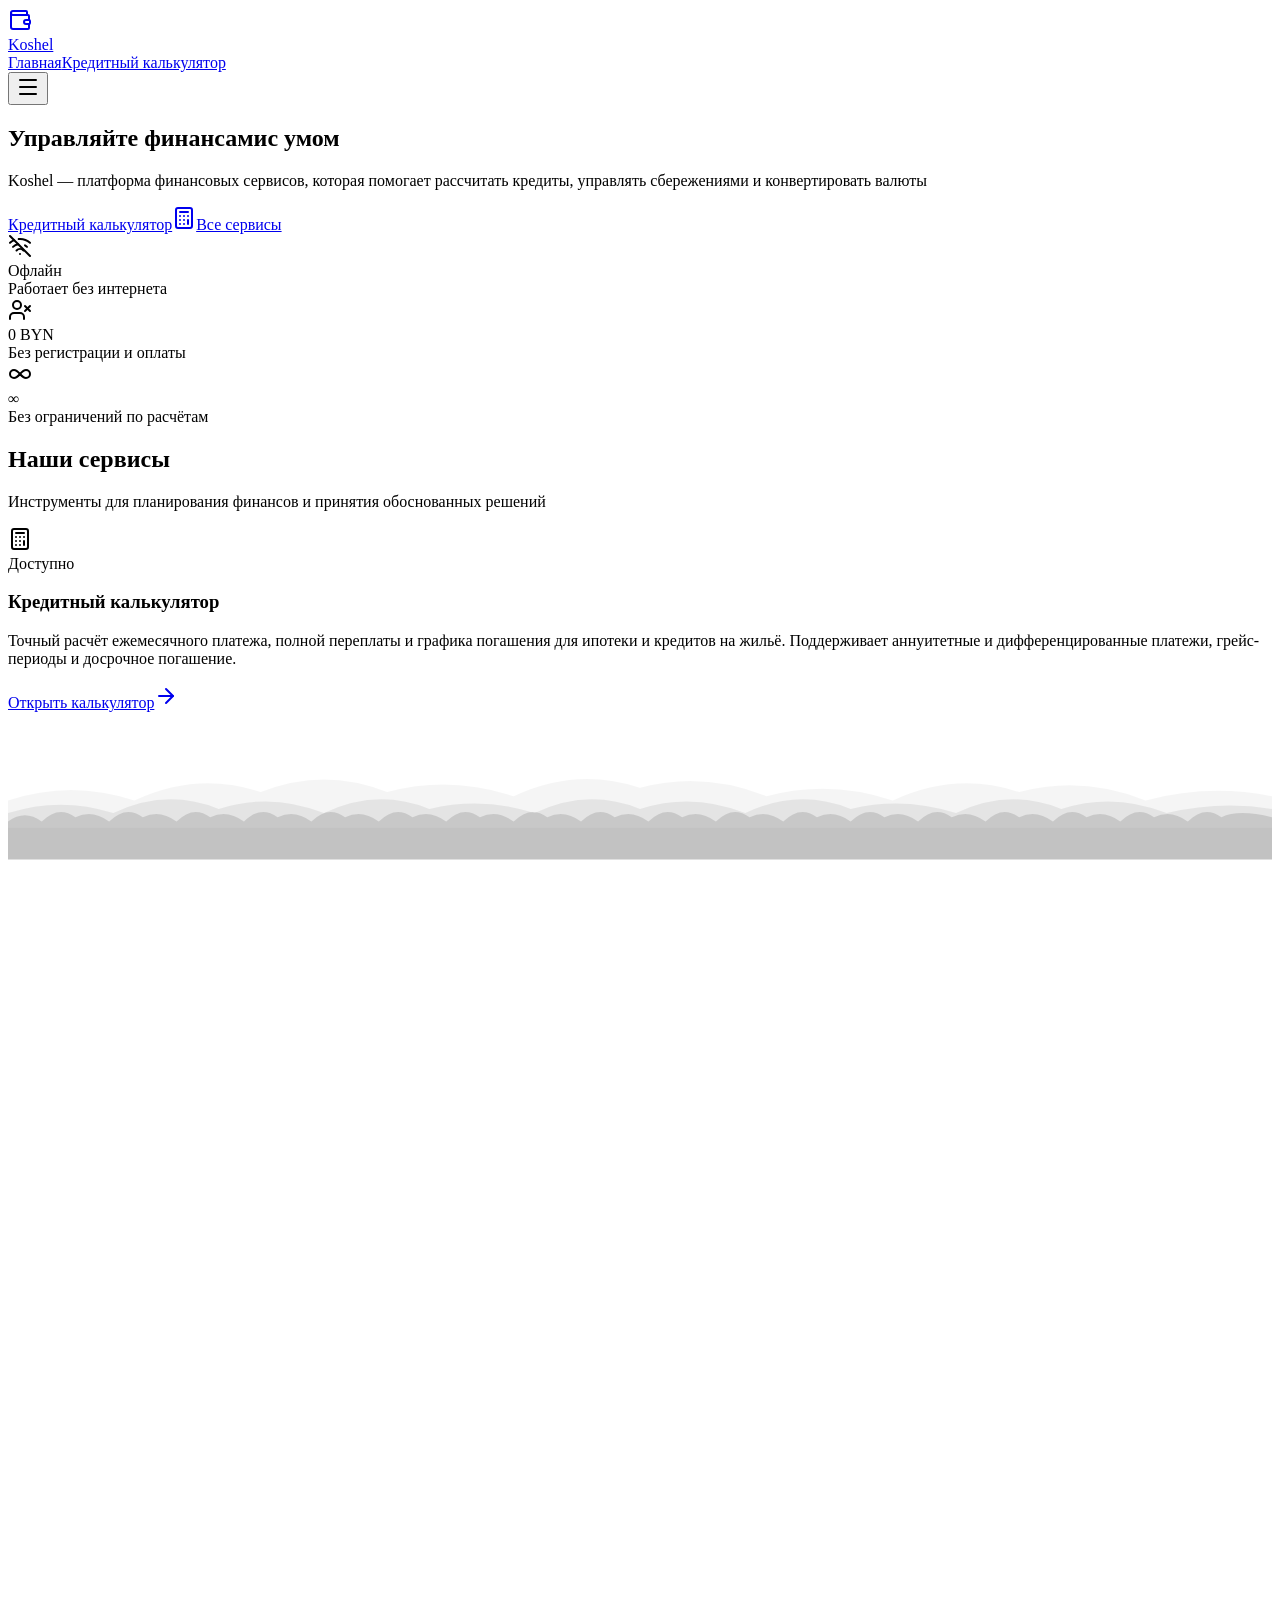
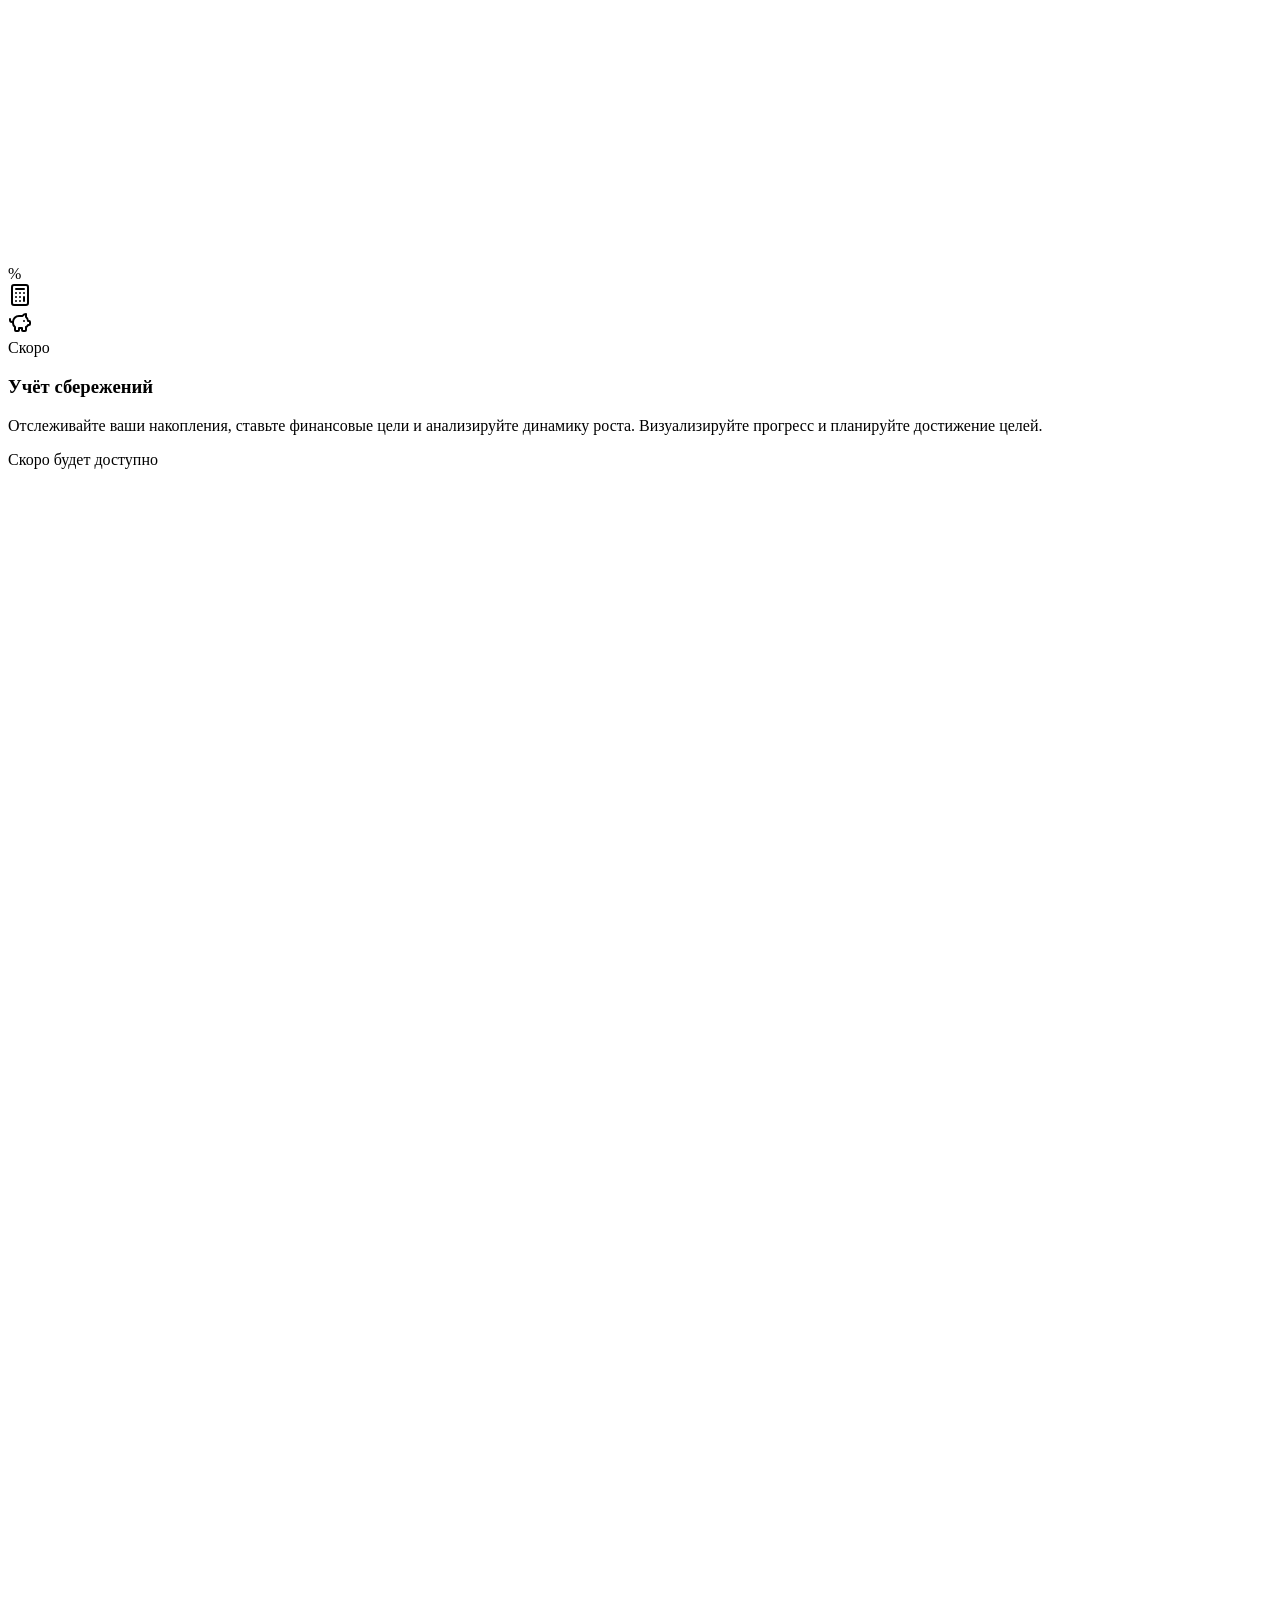
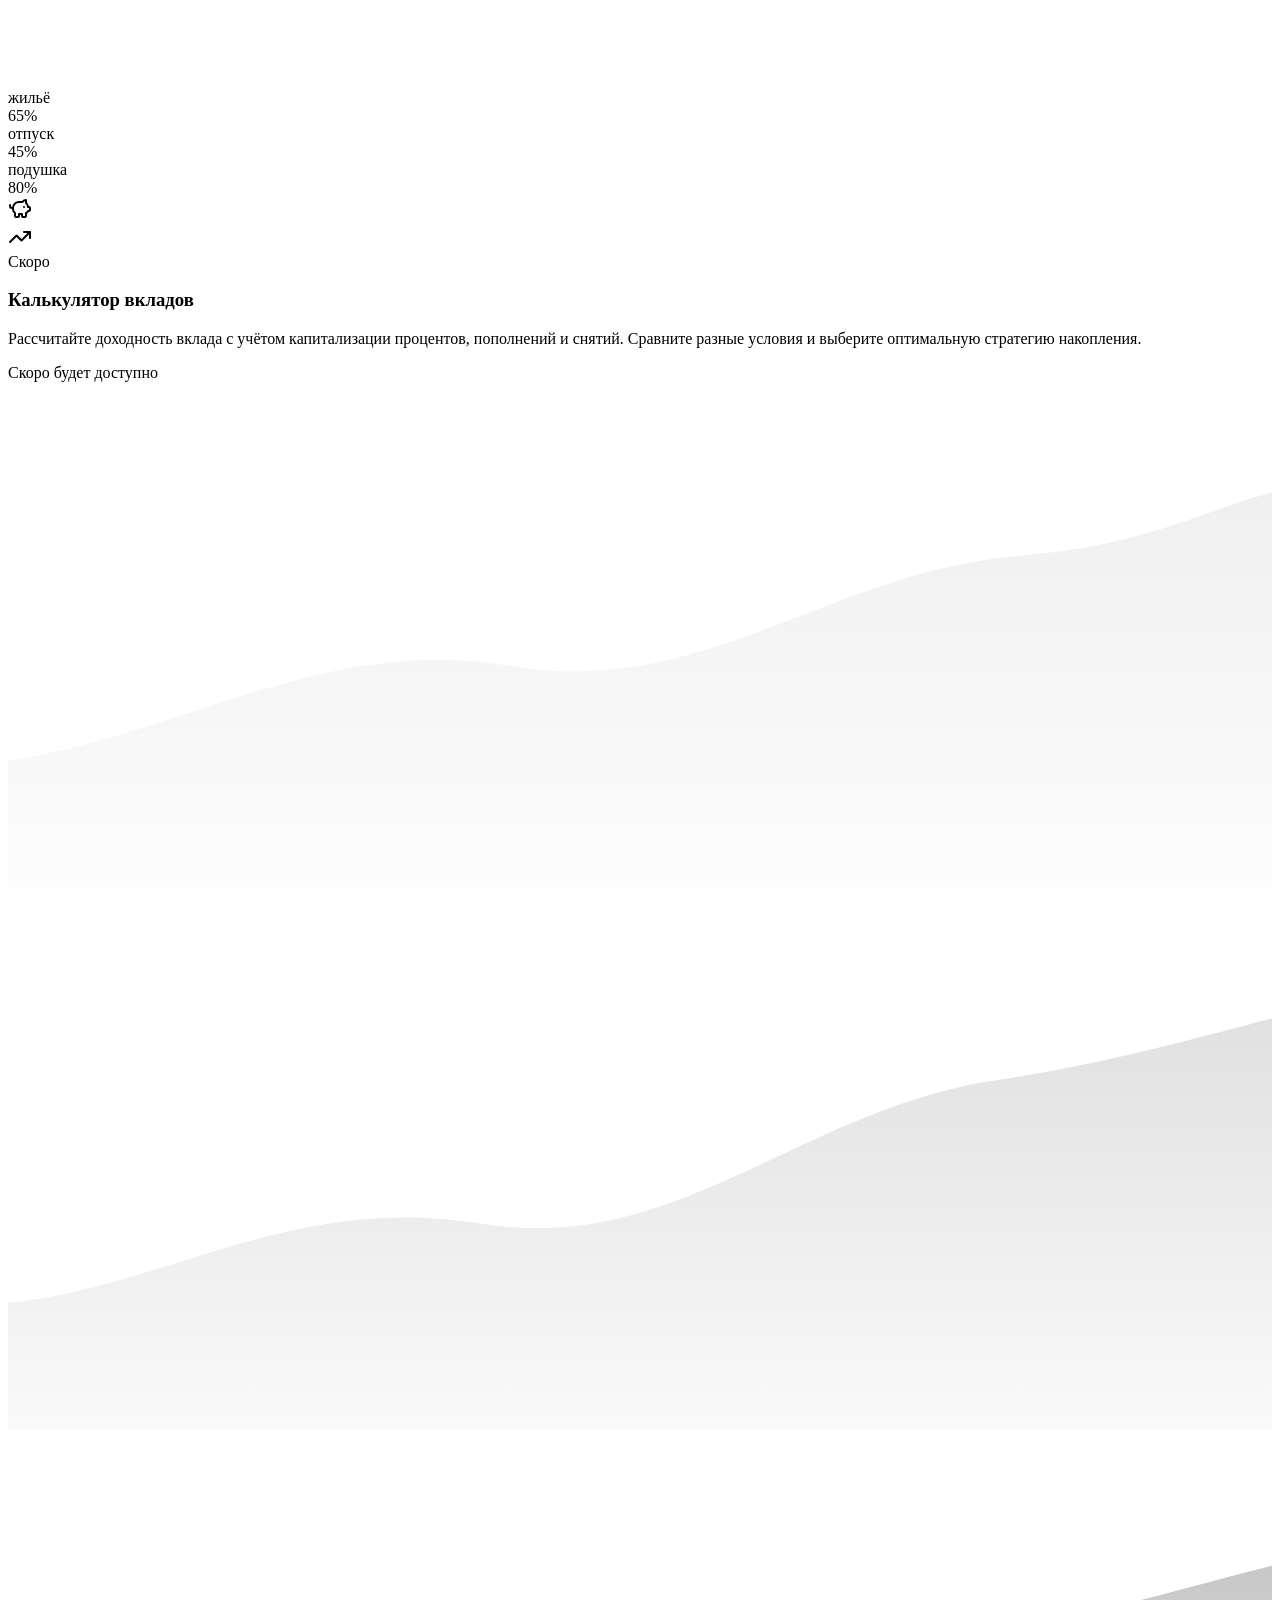
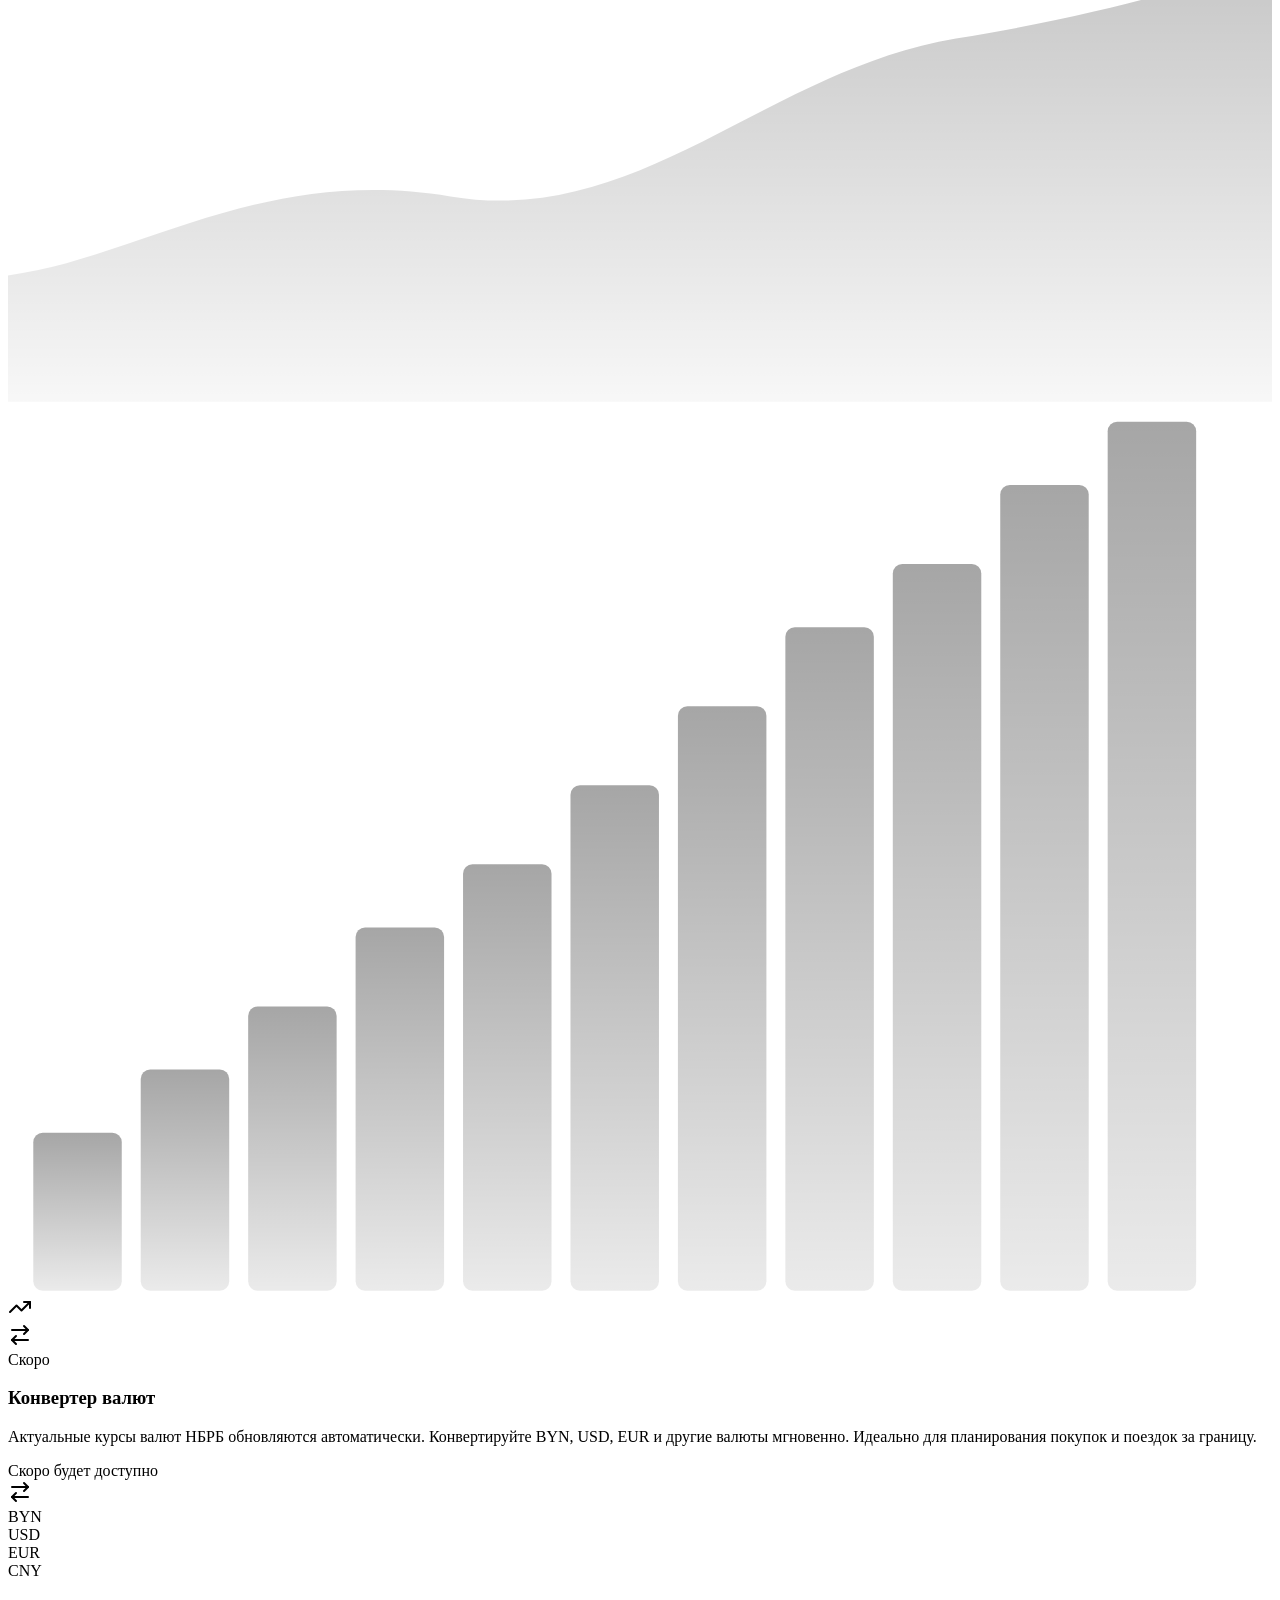
==== index.html @ dbcdaf4d "deploy-10" ====
<!DOCTYPE html><html lang="ru" class="space_grotesk_4f9f433b-module__fJfFLG__variable roboto_427834b3-module__hUlw6a__variable h-full antialiased"><head><meta charSet="utf-8"/><meta name="viewport" content="width=device-width, initial-scale=1, maximum-scale=5, viewport-fit=cover"/><link rel="preload" href="/koshel-demo/_next/static/media/0c89a48fa5027cee-s.p.2cyn07wtgehh0.woff2" as="font" crossorigin="" type="font/woff2"/><link rel="preload" href="/koshel-demo/_next/static/media/62d4b50592542c9f-s.p.1lnyw1zsxhp0r.woff2" as="font" crossorigin="" type="font/woff2"/><link rel="preload" href="/koshel-demo/_next/static/media/ce62453a442c7f35-s.p.0a0h245ktd4x0.woff2" as="font" crossorigin="" type="font/woff2"/><link rel="stylesheet" href="/koshel-demo/_next/static/chunks/3hr9fv26hm-5q.css" data-precedence="next"/><link rel="preload" as="script" fetchPriority="low" href="/koshel-demo/_next/static/chunks/1unc12lje76l3.js"/><script src="/koshel-demo/_next/static/chunks/1_0v6exngdege.js" async=""></script><script src="/koshel-demo/_next/static/chunks/44202ks5fjf7m.js" async=""></script><script src="/koshel-demo/_next/static/chunks/16fmhb7hnr2w_.js" async=""></script><script src="/koshel-demo/_next/static/chunks/turbopack-2nwbp1myukn97.js" async=""></script><script src="/koshel-demo/_next/static/chunks/1-s92ell5hg_b.js" async=""></script><script src="/koshel-demo/_next/static/chunks/3qc9h6rp4et4e.js" async=""></script><script src="/koshel-demo/_next/static/chunks/14mrh2-p_w84d.js" async=""></script><script src="/koshel-demo/_next/static/chunks/1syrv6nc2p7xq.js" async=""></script><script src="/koshel-demo/_next/static/chunks/0-2wh0r_qtglb.js" async=""></script><script src="/koshel-demo/_next/static/chunks/0oemagsjtjbx9.js" async=""></script><link rel="icon" href="/koshel-demo/favicon.ico" sizes="32x32"/><link rel="icon" href="/koshel-demo/favicon.svg" type="image/svg+xml"/><link rel="icon" href="/koshel-demo/favicon.png" type="image/png" sizes="32x32"/><link rel="icon" href="/koshel-demo/favicon-180.png" type="image/png" sizes="180x180"/><link rel="apple-touch-icon" href="/koshel-demo/apple-touch-icon.png"/><meta name="apple-mobile-web-app-capable" content="yes"/><meta name="apple-mobile-web-app-status-bar-style" content="black-translucent"/><meta name="next-size-adjust" content=""/><meta name="theme-color" content="#1E3A5F" media="(prefers-color-scheme: light)"/><meta name="theme-color" content="#1E3A5F" media="(prefers-color-scheme: dark)"/><title>Koshel — Финансовые сервисы для Беларуси</title><meta name="description" content="Koshel — платформа финансовых сервисов: кредитный калькулятор, конвертер валют, калькулятор вкладов и учёт сбережений для Беларуси"/><meta name="author" content="Koshel"/><link rel="manifest" href="/koshel-demo/manifest.json"/><meta name="keywords" content="кредитный калькулятор,ипотека Беларусь,финансовые сервисы,калькулятор кредита,koshel"/><meta property="og:title" content="Koshel — Финансовые сервисы для Беларуси"/><meta property="og:description" content="Платформа финансовых сервисов: кредитный калькулятор, конвертер валют, калькулятор вкладов и учёт сбережений"/><meta property="og:site_name" content="Koshel"/><meta property="og:locale" content="ru_BY"/><meta property="og:type" content="website"/><meta name="twitter:card" content="summary"/><meta name="twitter:title" content="Koshel — Финансовые сервисы для Беларуси"/><meta name="twitter:description" content="Платформа финансовых сервисов: кредитный калькулятор, конвертер валют, калькулятор вкладов и учёт сбережений"/><script src="/koshel-demo/_next/static/chunks/0cz1d0mv5g_q7.js" noModule=""></script></head><body class="min-h-full flex flex-col font-body"><div hidden=""><!--$--><!--/$--></div><header class="sticky top-0 z-50 w-full glass-strong shadow-premium pt-[env(safe-area-inset-top)]"><div class="container mx-auto flex h-16 items-center justify-between px-4 md:px-6"><a class="flex items-center gap-2.5 font-heading text-xl font-bold text-primary transition-opacity hover:opacity-80 cursor-pointer" href="/koshel-demo"><div class="flex items-center justify-center size-10 rounded-xl bg-accent/10"><svg xmlns="http://www.w3.org/2000/svg" width="24" height="24" viewBox="0 0 24 24" fill="none" stroke="currentColor" stroke-width="2" stroke-linecap="round" stroke-linejoin="round" class="lucide lucide-wallet size-6 text-accent" aria-hidden="true"><path d="M19 7V4a1 1 0 0 0-1-1H5a2 2 0 0 0 0 4h15a1 1 0 0 1 1 1v4h-3a2 2 0 0 0 0 4h3a1 1 0 0 0 1-1v-2a1 1 0 0 0-1-1"></path><path d="M3 5v14a2 2 0 0 0 2 2h15a1 1 0 0 0 1-1v-4"></path></svg></div><span>Koshel</span></a><nav class="hidden md:flex items-center gap-1"><a class="relative px-4 py-2 text-sm font-medium rounded-lg transition-all duration-200 cursor-pointer hover:bg-accent/8 hover:text-accent text-accent bg-accent/8" href="/koshel-demo">Главная<span class="absolute bottom-0 left-1/2 -translate-x-1/2 w-4 h-0.5 bg-accent rounded-full"></span></a><a class="relative px-4 py-2 text-sm font-medium rounded-lg transition-all duration-200 cursor-pointer hover:bg-accent/8 hover:text-accent text-muted-foreground" href="/koshel-demo/mortgage">Кредитный калькулятор</a></nav><div class="md:hidden"><button type="button" tabindex="0" data-slot="sheet-trigger" aria-label="Открыть меню" data-base-ui-click-trigger="" id="base-ui-_R_3edb_" aria-haspopup="dialog" aria-expanded="false" class="group/button inline-flex shrink-0 items-center justify-center rounded-lg border border-transparent bg-clip-padding text-sm font-medium whitespace-nowrap transition-all outline-none select-none focus-visible:border-ring focus-visible:ring-3 focus-visible:ring-ring/50 active:not-aria-[haspopup]:translate-y-px disabled:pointer-events-none disabled:opacity-50 aria-invalid:border-destructive aria-invalid:ring-3 aria-invalid:ring-destructive/20 dark:aria-invalid:border-destructive/50 dark:aria-invalid:ring-destructive/40 [&amp;_svg]:pointer-events-none [&amp;_svg]:shrink-0 [&amp;_svg:not([class*=&#x27;size-&#x27;])]:size-4 hover:bg-muted hover:text-foreground aria-expanded:bg-muted aria-expanded:text-foreground dark:hover:bg-muted/50 cursor-pointer size-11"><svg xmlns="http://www.w3.org/2000/svg" width="24" height="24" viewBox="0 0 24 24" fill="none" stroke="currentColor" stroke-width="2" stroke-linecap="round" stroke-linejoin="round" class="lucide lucide-menu size-6" aria-hidden="true"><path d="M4 5h16"></path><path d="M4 12h16"></path><path d="M4 19h16"></path></svg></button></div></div></header><main class="flex-1"><div class="flex flex-col"><section class="relative overflow-hidden bg-primary text-primary-foreground noise-overlay"><div class="absolute inset-0" style="background-image:url(&#x27;/koshel-demo/hero-pattern.svg&#x27;)"></div><div class="absolute top-0 right-0 w-[600px] h-[600px] bg-accent/10 rounded-full blur-[120px] -translate-y-1/2 translate-x-1/3"></div><div class="absolute bottom-0 left-0 w-[400px] h-[400px] bg-accent/8 rounded-full blur-[100px] translate-y-1/2 -translate-x-1/4"></div><div class="container mx-auto px-4 md:px-6 py-16 md:py-24 lg:py-32 relative z-10"><div class="max-w-3xl mx-auto text-center"><h1 class="font-heading text-4xl md:text-5xl lg:text-6xl font-bold tracking-tight mb-6 animate-slide-up">Управляйте финансами<span class="block text-accent">с умом</span></h1><p class="text-lg md:text-xl text-white/85 mb-10 max-w-2xl mx-auto animate-slide-up delay-100" style="text-wrap:balance"><span class="text-accent font-semibold">Koshel</span> — платформа финансовых сервисов, которая помогает рассчитать кредиты, управлять сбережениями и конвертировать валюты</p><div class="flex flex-col sm:flex-row gap-4 justify-center animate-slide-up delay-200"><a class="inline-flex items-center justify-center gap-1.5 h-10 px-5 rounded-lg bg-accent text-white font-medium shadow-premium-lg hover:bg-accent/90 hover:shadow-[0_0_30px_rgba(15,168,158,0.3)] transition-all duration-300 cursor-pointer" href="/koshel-demo/mortgage">Кредитный калькулятор<svg xmlns="http://www.w3.org/2000/svg" width="24" height="24" viewBox="0 0 24 24" fill="none" stroke="currentColor" stroke-width="2" stroke-linecap="round" stroke-linejoin="round" class="lucide lucide-calculator size-4" aria-hidden="true"><rect width="16" height="20" x="4" y="2" rx="2"></rect><line x1="8" x2="16" y1="6" y2="6"></line><line x1="16" x2="16" y1="14" y2="18"></line><path d="M16 10h.01"></path><path d="M12 10h.01"></path><path d="M8 10h.01"></path><path d="M12 14h.01"></path><path d="M8 14h.01"></path><path d="M12 18h.01"></path><path d="M8 18h.01"></path></svg></a><a class="inline-flex items-center justify-center gap-1.5 h-10 px-5 rounded-lg border border-white/40 bg-white/5 text-white font-medium hover:bg-white/15 transition-all duration-300 cursor-pointer" href="#features">Все сервисы</a></div></div><div class="flex flex-wrap justify-center gap-6 md:gap-10 mt-14 md:mt-20 animate-slide-up delay-300"><div class="flex items-center gap-3 text-white/90"><div class="flex items-center justify-center size-10 rounded-xl bg-white/10"><svg xmlns="http://www.w3.org/2000/svg" width="24" height="24" viewBox="0 0 24 24" fill="none" stroke="currentColor" stroke-width="2" stroke-linecap="round" stroke-linejoin="round" class="lucide lucide-wifi-off size-5" aria-hidden="true"><path d="M12 20h.01"></path><path d="M8.5 16.429a5 5 0 0 1 7 0"></path><path d="M5 12.859a10 10 0 0 1 5.17-2.69"></path><path d="M19 12.859a10 10 0 0 0-2.007-1.523"></path><path d="M2 8.82a15 15 0 0 1 4.177-2.643"></path><path d="M22 8.82a15 15 0 0 0-11.288-3.764"></path><path d="m2 2 20 20"></path></svg></div><div><div class="text-lg font-heading font-bold text-white">Офлайн</div><div class="text-xs text-white/70">Работает без интернета</div></div></div><div class="flex items-center gap-3 text-white/90"><div class="flex items-center justify-center size-10 rounded-xl bg-white/10"><svg xmlns="http://www.w3.org/2000/svg" width="24" height="24" viewBox="0 0 24 24" fill="none" stroke="currentColor" stroke-width="2" stroke-linecap="round" stroke-linejoin="round" class="lucide lucide-user-x size-5" aria-hidden="true"><path d="M16 21v-2a4 4 0 0 0-4-4H6a4 4 0 0 0-4 4v2"></path><circle cx="9" cy="7" r="4"></circle><line x1="17" x2="22" y1="8" y2="13"></line><line x1="22" x2="17" y1="8" y2="13"></line></svg></div><div><div class="text-lg font-heading font-bold text-white">0 <span class="nbrb-byn">BYN</span></div><div class="text-xs text-white/70">Без регистрации и оплаты</div></div></div><div class="flex items-center gap-3 text-white/90"><div class="flex items-center justify-center size-10 rounded-xl bg-white/10"><svg xmlns="http://www.w3.org/2000/svg" width="24" height="24" viewBox="0 0 24 24" fill="none" stroke="currentColor" stroke-width="2" stroke-linecap="round" stroke-linejoin="round" class="lucide lucide-infinity size-5" aria-hidden="true"><path d="M6 16c5 0 7-8 12-8a4 4 0 0 1 0 8c-5 0-7-8-12-8a4 4 0 1 0 0 8"></path></svg></div><div><div class="text-lg font-heading font-bold text-white">∞</div><div class="text-xs text-white/70">Без ограничений по расчётам</div></div></div></div></div></section><section id="features" class="py-16 md:py-24 bg-background"><div class="container mx-auto px-4 md:px-6"><div class="text-center mb-16"><h2 class="font-heading text-3xl md:text-4xl font-bold mb-4 gradient-text" style="text-wrap:balance">Наши сервисы</h2><p class="text-muted-foreground text-lg max-w-2xl mx-auto" style="text-wrap:balance">Инструменты для планирования финансов и принятия обоснованных решений</p></div></div><div class="flex flex-col gap-0"><div class="service-block py-12 md:py-20 bg-background"><div class="container mx-auto px-4 md:px-6"><div class="flex flex-col md:flex-row gap-8 md:gap-16 items-center"><div class="flex-1 space-y-6"><div class="flex items-center gap-3"><div class="flex items-center justify-center size-12 rounded-xl bg-accent/10"><svg xmlns="http://www.w3.org/2000/svg" width="24" height="24" viewBox="0 0 24 24" fill="none" stroke="currentColor" stroke-width="2" stroke-linecap="round" stroke-linejoin="round" class="lucide lucide-calculator size-6 text-accent" aria-hidden="true"><rect width="16" height="20" x="4" y="2" rx="2"></rect><line x1="8" x2="16" y1="6" y2="6"></line><line x1="16" x2="16" y1="14" y2="18"></line><path d="M16 10h.01"></path><path d="M12 10h.01"></path><path d="M8 10h.01"></path><path d="M12 14h.01"></path><path d="M8 14h.01"></path><path d="M12 18h.01"></path><path d="M8 18h.01"></path></svg></div><span data-slot="badge" data-variant="default" class="group/badge inline-flex h-5 w-fit shrink-0 items-center justify-center gap-1 overflow-hidden rounded-4xl border border-transparent px-2 py-0.5 text-xs font-medium whitespace-nowrap transition-all focus-visible:border-ring focus-visible:ring-[3px] focus-visible:ring-ring/50 has-data-[icon=inline-end]:pr-1.5 has-data-[icon=inline-start]:pl-1.5 aria-invalid:border-destructive aria-invalid:ring-destructive/20 dark:aria-invalid:ring-destructive/40 [&amp;&gt;svg]:pointer-events-none [&amp;&gt;svg]:size-3! bg-primary text-primary-foreground [a]:hover:bg-primary/80">Доступно</span></div><h3 class="font-heading text-2xl md:text-3xl font-bold">Кредитный калькулятор</h3><p class="text-muted-foreground text-base leading-relaxed">Точный расчёт ежемесячного платежа, полной переплаты и графика погашения для ипотеки и кредитов на жильё. Поддерживает аннуитетные и дифференцированные платежи, грейс-периоды и досрочное погашение.</p><a class="inline-flex items-center gap-1.5 text-sm font-medium text-accent hover:text-accent/80 transition-colors duration-200 cursor-pointer group/link" href="/koshel-demo/mortgage">Открыть калькулятор<svg xmlns="http://www.w3.org/2000/svg" width="24" height="24" viewBox="0 0 24 24" fill="none" stroke="currentColor" stroke-width="2" stroke-linecap="round" stroke-linejoin="round" class="lucide lucide-arrow-right size-4 transition-transform duration-200 group-hover/link:translate-x-1" aria-hidden="true"><path d="M5 12h14"></path><path d="m12 5 7 7-7 7"></path></svg></a></div><div class="flex-1 w-full illustration-container bg-gradient-to-br from-accent/20 to-accent/5 border border-border/50 rounded-3xl shadow-premium service-illustration"><!--$?--><template id="B:0"></template><div class="min-h-[320px] animate-pulse bg-muted/30 rounded-3xl"></div><!--/$--></div></div></div></div><div class="service-block py-12 md:py-20 bg-muted/30"><div class="container mx-auto px-4 md:px-6"><div class="flex flex-col md:flex-row-reverse gap-8 md:gap-16 items-center"><div class="flex-1 space-y-6"><div class="flex items-center gap-3"><div class="flex items-center justify-center size-12 rounded-xl bg-chart-4/10"><svg xmlns="http://www.w3.org/2000/svg" width="24" height="24" viewBox="0 0 24 24" fill="none" stroke="currentColor" stroke-width="2" stroke-linecap="round" stroke-linejoin="round" class="lucide lucide-piggy-bank size-6 text-chart-4" aria-hidden="true"><path d="M11 17h3v2a1 1 0 0 0 1 1h2a1 1 0 0 0 1-1v-3a3.16 3.16 0 0 0 2-2h1a1 1 0 0 0 1-1v-2a1 1 0 0 0-1-1h-1a5 5 0 0 0-2-4V3a4 4 0 0 0-3.2 1.6l-.3.4H11a6 6 0 0 0-6 6v1a5 5 0 0 0 2 4v3a1 1 0 0 0 1 1h2a1 1 0 0 0 1-1z"></path><path d="M16 10h.01"></path><path d="M2 8v1a2 2 0 0 0 2 2h1"></path></svg></div><span data-slot="badge" data-variant="secondary" class="group/badge inline-flex h-5 w-fit shrink-0 items-center justify-center gap-1 overflow-hidden rounded-4xl border border-transparent px-2 py-0.5 text-xs font-medium whitespace-nowrap transition-all focus-visible:border-ring focus-visible:ring-[3px] focus-visible:ring-ring/50 has-data-[icon=inline-end]:pr-1.5 has-data-[icon=inline-start]:pl-1.5 aria-invalid:border-destructive aria-invalid:ring-destructive/20 dark:aria-invalid:ring-destructive/40 [&amp;&gt;svg]:pointer-events-none [&amp;&gt;svg]:size-3! bg-secondary text-secondary-foreground [a]:hover:bg-secondary/80">Скоро</span></div><h3 class="font-heading text-2xl md:text-3xl font-bold">Учёт сбережений</h3><p class="text-muted-foreground text-base leading-relaxed">Отслеживайте ваши накопления, ставьте финансовые цели и анализируйте динамику роста. Визуализируйте прогресс и планируйте достижение целей.</p><span class="text-sm text-muted-foreground/50">Скоро будет доступно</span></div><div class="flex-1 w-full illustration-container bg-gradient-to-br from-chart-4/20 to-chart-4/5 border border-border/50 rounded-3xl shadow-premium service-illustration"><!--$?--><template id="B:1"></template><div class="min-h-[320px] animate-pulse bg-muted/30 rounded-3xl"></div><!--/$--></div></div></div></div><div class="service-block py-12 md:py-20 bg-background"><div class="container mx-auto px-4 md:px-6"><div class="flex flex-col md:flex-row gap-8 md:gap-16 items-center"><div class="flex-1 space-y-6"><div class="flex items-center gap-3"><div class="flex items-center justify-center size-12 rounded-xl bg-chart-2/10"><svg xmlns="http://www.w3.org/2000/svg" width="24" height="24" viewBox="0 0 24 24" fill="none" stroke="currentColor" stroke-width="2" stroke-linecap="round" stroke-linejoin="round" class="lucide lucide-trending-up size-6 text-chart-2" aria-hidden="true"><path d="M16 7h6v6"></path><path d="m22 7-8.5 8.5-5-5L2 17"></path></svg></div><span data-slot="badge" data-variant="secondary" class="group/badge inline-flex h-5 w-fit shrink-0 items-center justify-center gap-1 overflow-hidden rounded-4xl border border-transparent px-2 py-0.5 text-xs font-medium whitespace-nowrap transition-all focus-visible:border-ring focus-visible:ring-[3px] focus-visible:ring-ring/50 has-data-[icon=inline-end]:pr-1.5 has-data-[icon=inline-start]:pl-1.5 aria-invalid:border-destructive aria-invalid:ring-destructive/20 dark:aria-invalid:ring-destructive/40 [&amp;&gt;svg]:pointer-events-none [&amp;&gt;svg]:size-3! bg-secondary text-secondary-foreground [a]:hover:bg-secondary/80">Скоро</span></div><h3 class="font-heading text-2xl md:text-3xl font-bold">Калькулятор вкладов</h3><p class="text-muted-foreground text-base leading-relaxed">Рассчитайте доходность вклада с учётом капитализации процентов, пополнений и снятий. Сравните разные условия и выберите оптимальную стратегию накопления.</p><span class="text-sm text-muted-foreground/50">Скоро будет доступно</span></div><div class="flex-1 w-full illustration-container bg-gradient-to-br from-chart-2/20 to-chart-2/5 border border-border/50 rounded-3xl shadow-premium service-illustration"><!--$?--><template id="B:2"></template><div class="min-h-[320px] animate-pulse bg-muted/30 rounded-3xl"></div><!--/$--></div></div></div></div><div class="service-block py-12 md:py-20 bg-muted/30"><div class="container mx-auto px-4 md:px-6"><div class="flex flex-col md:flex-row-reverse gap-8 md:gap-16 items-center"><div class="flex-1 space-y-6"><div class="flex items-center gap-3"><div class="flex items-center justify-center size-12 rounded-xl bg-chart-3/10"><svg xmlns="http://www.w3.org/2000/svg" width="24" height="24" viewBox="0 0 24 24" fill="none" stroke="currentColor" stroke-width="2" stroke-linecap="round" stroke-linejoin="round" class="lucide lucide-arrow-right-left size-6 text-chart-3" aria-hidden="true"><path d="m16 3 4 4-4 4"></path><path d="M20 7H4"></path><path d="m8 21-4-4 4-4"></path><path d="M4 17h16"></path></svg></div><span data-slot="badge" data-variant="secondary" class="group/badge inline-flex h-5 w-fit shrink-0 items-center justify-center gap-1 overflow-hidden rounded-4xl border border-transparent px-2 py-0.5 text-xs font-medium whitespace-nowrap transition-all focus-visible:border-ring focus-visible:ring-[3px] focus-visible:ring-ring/50 has-data-[icon=inline-end]:pr-1.5 has-data-[icon=inline-start]:pl-1.5 aria-invalid:border-destructive aria-invalid:ring-destructive/20 dark:aria-invalid:ring-destructive/40 [&amp;&gt;svg]:pointer-events-none [&amp;&gt;svg]:size-3! bg-secondary text-secondary-foreground [a]:hover:bg-secondary/80">Скоро</span></div><h3 class="font-heading text-2xl md:text-3xl font-bold">Конвертер валют</h3><p class="text-muted-foreground text-base leading-relaxed">Актуальные курсы валют НБРБ обновляются автоматически. Конвертируйте BYN, USD, EUR и другие валюты мгновенно. Идеально для планирования покупок и поездок за границу.</p><span class="text-sm text-muted-foreground/50">Скоро будет доступно</span></div><div class="flex-1 w-full illustration-container bg-gradient-to-br from-chart-3/20 to-chart-3/5 border border-border/50 rounded-3xl shadow-premium service-illustration"><!--$?--><template id="B:3"></template><div class="min-h-[320px] animate-pulse bg-muted/30 rounded-3xl"></div><!--/$--></div></div></div></div><div class="service-block py-12 md:py-20 bg-background"><div class="container mx-auto px-4 md:px-6"><div class="flex flex-col md:flex-row gap-8 md:gap-16 items-center"><div class="flex-1 space-y-6"><div class="flex items-center gap-3"><div class="flex items-center justify-center size-12 rounded-xl bg-chart-5/10"><svg xmlns="http://www.w3.org/2000/svg" width="24" height="24" viewBox="0 0 24 24" fill="none" stroke="currentColor" stroke-width="2" stroke-linecap="round" stroke-linejoin="round" class="lucide lucide-car size-6 text-chart-5" aria-hidden="true"><path d="M19 17h2c.6 0 1-.4 1-1v-3c0-.9-.7-1.7-1.5-1.9C18.7 10.6 16 10 16 10s-1.3-1.4-2.2-2.3c-.5-.4-1.1-.7-1.8-.7H5c-.6 0-1.1.4-1.4.9l-1.4 2.9A3.7 3.7 0 0 0 2 12v4c0 .6.4 1 1 1h2"></path><circle cx="7" cy="17" r="2"></circle><path d="M9 17h6"></path><circle cx="17" cy="17" r="2"></circle></svg></div><span data-slot="badge" data-variant="secondary" class="group/badge inline-flex h-5 w-fit shrink-0 items-center justify-center gap-1 overflow-hidden rounded-4xl border border-transparent px-2 py-0.5 text-xs font-medium whitespace-nowrap transition-all focus-visible:border-ring focus-visible:ring-[3px] focus-visible:ring-ring/50 has-data-[icon=inline-end]:pr-1.5 has-data-[icon=inline-start]:pl-1.5 aria-invalid:border-destructive aria-invalid:ring-destructive/20 dark:aria-invalid:ring-destructive/40 [&amp;&gt;svg]:pointer-events-none [&amp;&gt;svg]:size-3! bg-secondary text-secondary-foreground [a]:hover:bg-secondary/80">Скоро</span></div><h3 class="font-heading text-2xl md:text-3xl font-bold">Калькулятор лизинга</h3><p class="text-muted-foreground text-base leading-relaxed">Рассчитайте ежемесячные платежи за автомобиль в лизинг с учётом выкупа, остаточной стоимости и страховки. Сравните лизинг с кредитом.</p><span class="text-sm text-muted-foreground/50">Скоро будет доступно</span></div><div class="flex-1 w-full illustration-container bg-gradient-to-br from-chart-5/20 to-chart-5/5 border border-border/50 rounded-3xl shadow-premium service-illustration"><!--$?--><template id="B:4"></template><div class="min-h-[320px] animate-pulse bg-muted/30 rounded-3xl"></div><!--/$--></div></div></div></div></div></section><div class="container mx-auto px-4 md:px-6"><div class="h-px bg-gradient-to-r from-transparent via-accent/40 to-transparent"></div></div><section class="py-16 md:py-24 bg-muted/20"><div class="container mx-auto px-4 md:px-6"><div class="text-center mb-12"><h2 class="font-heading text-3xl md:text-4xl font-bold mb-4 gradient-text" style="text-wrap:balance">Почему Koshel</h2><p class="text-muted-foreground text-lg max-w-2xl mx-auto" style="text-wrap:balance">Мы создали удобный инструмент для тех, кто хочет контролировать свои финансы</p></div><div class="grid grid-cols-1 md:grid-cols-3 gap-6"><div class="group relative overflow-hidden rounded-2xl bg-card shadow-premium hover:shadow-premium-lg hover:-translate-y-1 transition-all duration-300" style="animation-delay:0ms"><div class="advantage-visual bg-gradient-to-br from-accent/15 to-accent/5 relative"><div class="absolute inset-0"><div class="absolute top-1/2 left-1/2 -translate-x-1/2 -translate-y-1/2 size-40 rounded-full border-2 border-accent/10 illustration-pulse"></div><div class="absolute top-1/2 left-1/2 -translate-x-1/2 -translate-y-1/2 size-56 rounded-full border border-accent/5 illustration-spin-slow"></div><div class="absolute top-1/2 left-1/2 -translate-x-1/2 -translate-y-1/2 size-24 rounded-full border border-accent/15"></div></div><div class="absolute top-1/2 left-1/2 -translate-x-1/2 -translate-y-1/2 size-20 rounded-2xl bg-accent/15 flex items-center justify-center illustration-float"><svg xmlns="http://www.w3.org/2000/svg" width="24" height="24" viewBox="0 0 24 24" fill="none" stroke="currentColor" stroke-width="2" stroke-linecap="round" stroke-linejoin="round" class="lucide lucide-shield size-10 text-accent" aria-hidden="true"><path d="M20 13c0 5-3.5 7.5-7.66 8.95a1 1 0 0 1-.67-.01C7.5 20.5 4 18 4 13V6a1 1 0 0 1 1-1c2 0 4.5-1.2 6.24-2.72a1.17 1.17 0 0 1 1.52 0C14.51 3.81 17 5 19 5a1 1 0 0 1 1 1z"></path></svg></div><div class="absolute top-6 right-8 size-2 rounded-full bg-accent/30 illustration-float"></div><div class="absolute bottom-8 left-10 size-3 rounded-full bg-accent/20 illustration-float-delayed"></div><div class="absolute top-12 left-16 size-1.5 rounded-full bg-accent/40 illustration-pulse"></div></div><div class="p-6 text-center"><h3 class="font-heading text-xl font-semibold mb-2">Полная конфиденциальность</h3><p class="text-muted-foreground text-sm leading-relaxed">Все расчёты происходят прямо в вашем браузере. Мы не передаём и не храним ваши финансовые данные на серверах. Никакой регистрации — начинайте использовать сразу.</p></div></div><div class="group relative overflow-hidden rounded-2xl bg-card shadow-premium hover:shadow-premium-lg hover:-translate-y-1 transition-all duration-300" style="animation-delay:100ms"><div class="advantage-visual bg-gradient-to-br from-chart-3/15 to-chart-3/5 relative"><div class="absolute inset-0"><div class="absolute top-1/2 left-1/2 -translate-x-1/2 -translate-y-1/2 size-40 rounded-full border-2 border-chart-3/10 illustration-pulse"></div><div class="absolute top-1/2 left-1/2 -translate-x-1/2 -translate-y-1/2 size-56 rounded-full border border-chart-3/5 illustration-spin-slow"></div><div class="absolute top-1/2 left-1/2 -translate-x-1/2 -translate-y-1/2 size-24 rounded-full border border-chart-3/15"></div></div><div class="absolute top-1/2 left-1/2 -translate-x-1/2 -translate-y-1/2 size-20 rounded-2xl bg-chart-3/15 flex items-center justify-center illustration-float"><svg xmlns="http://www.w3.org/2000/svg" width="24" height="24" viewBox="0 0 24 24" fill="none" stroke="currentColor" stroke-width="2" stroke-linecap="round" stroke-linejoin="round" class="lucide lucide-clock size-10 text-chart-3" aria-hidden="true"><circle cx="12" cy="12" r="10"></circle><path d="M12 6v6l4 2"></path></svg></div><div class="absolute top-6 right-8 size-2 rounded-full bg-chart-3/30 illustration-float"></div><div class="absolute bottom-8 left-10 size-3 rounded-full bg-chart-3/20 illustration-float-delayed"></div><div class="absolute top-12 left-16 size-1.5 rounded-full bg-chart-3/40 illustration-pulse"></div></div><div class="p-6 text-center"><h3 class="font-heading text-xl font-semibold mb-2">Мгновенный результат</h3><p class="text-muted-foreground text-sm leading-relaxed">Изменяйте любые параметры и получайте новый расчёт за миллисекунды. Сравнивайте сценарии в реальном времени без ожидания.</p></div></div><div class="group relative overflow-hidden rounded-2xl bg-card shadow-premium hover:shadow-premium-lg hover:-translate-y-1 transition-all duration-300" style="animation-delay:200ms"><div class="advantage-visual bg-gradient-to-br from-chart-4/15 to-chart-4/5 relative"><div class="absolute inset-0"><div class="absolute top-1/2 left-1/2 -translate-x-1/2 -translate-y-1/2 size-40 rounded-full border-2 border-chart-4/10 illustration-pulse"></div><div class="absolute top-1/2 left-1/2 -translate-x-1/2 -translate-y-1/2 size-56 rounded-full border border-chart-4/5 illustration-spin-slow"></div><div class="absolute top-1/2 left-1/2 -translate-x-1/2 -translate-y-1/2 size-24 rounded-full border border-chart-4/15"></div></div><div class="absolute top-1/2 left-1/2 -translate-x-1/2 -translate-y-1/2 size-20 rounded-2xl bg-chart-4/15 flex items-center justify-center illustration-float"><svg xmlns="http://www.w3.org/2000/svg" width="24" height="24" viewBox="0 0 24 24" fill="none" stroke="currentColor" stroke-width="2" stroke-linecap="round" stroke-linejoin="round" class="lucide lucide-smartphone size-10 text-chart-4" aria-hidden="true"><rect width="14" height="20" x="5" y="2" rx="2" ry="2"></rect><path d="M12 18h.01"></path></svg></div><div class="absolute top-6 right-8 size-2 rounded-full bg-chart-4/30 illustration-float"></div><div class="absolute bottom-8 left-10 size-3 rounded-full bg-chart-4/20 illustration-float-delayed"></div><div class="absolute top-12 left-16 size-1.5 rounded-full bg-chart-4/40 illustration-pulse"></div></div><div class="p-6 text-center"><h3 class="font-heading text-xl font-semibold mb-2">Установка на телефон</h3><p class="text-muted-foreground text-sm leading-relaxed">PWA-приложение устанавливается на рабочий стол без App Store. Работает офлайн, выглядит и ведёт себя как нативное приложение на любом устройстве.</p></div></div></div></div></section><section class="py-16 md:py-24 bg-background"><div class="container mx-auto px-4 md:px-6"><div class="relative overflow-hidden rounded-3xl bg-primary text-primary-foreground p-8 md:p-16 shadow-premium-lg noise-overlay"><div class="absolute inset-0" style="background-image:url(&#x27;/koshel-demo/hero-pattern.svg&#x27;)"></div><div class="absolute top-0 right-0 w-[400px] h-[400px] bg-accent/15 rounded-full blur-[100px] -translate-y-1/2 translate-x-1/3"></div><div class="relative z-10 max-w-2xl mx-auto text-center"><div class="flex items-center justify-center gap-2.5 mx-auto mb-6"><div class="flex items-center justify-center size-16 rounded-2xl bg-accent/10"><svg xmlns="http://www.w3.org/2000/svg" width="24" height="24" viewBox="0 0 24 24" fill="none" stroke="currentColor" stroke-width="2" stroke-linecap="round" stroke-linejoin="round" class="lucide lucide-wallet size-8 text-accent" aria-hidden="true"><path d="M19 7V4a1 1 0 0 0-1-1H5a2 2 0 0 0 0 4h15a1 1 0 0 1 1 1v4h-3a2 2 0 0 0 0 4h3a1 1 0 0 0 1-1v-2a1 1 0 0 0-1-1"></path><path d="M3 5v14a2 2 0 0 0 2 2h15a1 1 0 0 0 1-1v-4"></path></svg></div><span class="font-heading text-3xl font-bold text-accent">Koshel</span></div><h2 class="font-heading text-3xl md:text-4xl font-bold mb-4" style="text-wrap:balance">Начните рассчитывать уже сейчас</h2><p class="text-white/80 text-lg mb-8" style="text-wrap:balance">Используйте наш кредитный калькулятор для точного расчёта платежей по ипотеке и кредитам на жильё</p><a class="inline-flex items-center justify-center gap-1.5 h-10 px-5 rounded-lg bg-accent text-white font-medium shadow-premium-lg hover:bg-accent/90 hover:shadow-[0_0_30px_rgba(15,168,158,0.3)] transition-all duration-300 cursor-pointer" href="/koshel-demo/mortgage">Открыть калькулятор<svg xmlns="http://www.w3.org/2000/svg" width="24" height="24" viewBox="0 0 24 24" fill="none" stroke="currentColor" stroke-width="2" stroke-linecap="round" stroke-linejoin="round" class="lucide lucide-arrow-right size-4" aria-hidden="true"><path d="M5 12h14"></path><path d="m12 5 7 7-7 7"></path></svg></a></div></div></div></section></div><!--$--><!--/$--></main><footer class="border-t bg-muted/30"><div class="container mx-auto px-4 md:px-6 py-8 md:py-12"><div class="flex flex-col md:flex-row justify-between gap-8"><div class="flex flex-col gap-3"><a class="flex items-center gap-2.5 font-heading text-xl font-bold text-primary transition-opacity hover:opacity-80 cursor-pointer" href="/koshel-demo"><div class="flex items-center justify-center size-10 rounded-xl bg-accent/10"><svg xmlns="http://www.w3.org/2000/svg" width="24" height="24" viewBox="0 0 24 24" fill="none" stroke="currentColor" stroke-width="2" stroke-linecap="round" stroke-linejoin="round" class="lucide lucide-wallet size-6 text-accent" aria-hidden="true"><path d="M19 7V4a1 1 0 0 0-1-1H5a2 2 0 0 0 0 4h15a1 1 0 0 1 1 1v4h-3a2 2 0 0 0 0 4h3a1 1 0 0 0 1-1v-2a1 1 0 0 0-1-1"></path><path d="M3 5v14a2 2 0 0 0 2 2h15a1 1 0 0 0 1-1v-4"></path></svg></div><span>Koshel</span></a><p class="text-sm text-muted-foreground max-w-[300px]">Финансовые сервисы для Беларуси. Кредитный калькулятор, управление сбережениями, конвертер валют и многое другое.</p></div><div class="flex flex-col gap-2"><h3 class="font-heading font-semibold text-sm text-foreground">Сервисы</h3><a class="text-sm text-muted-foreground hover:text-accent transition-colors duration-200 cursor-pointer" href="/koshel-demo/mortgage">Кредитный калькулятор</a><span class="text-sm text-muted-foreground/50">Скоро: Учёт сбережений</span><span class="text-sm text-muted-foreground/50">Скоро: Конвертер валют</span><span class="text-sm text-muted-foreground/50">Скоро: Калькулятор вкладов</span></div><div class="flex flex-col gap-2"><h3 class="font-heading font-semibold text-sm text-foreground">Информация</h3><span class="text-sm text-muted-foreground/50">О проекте</span><span class="text-sm text-muted-foreground/50">Контакты</span></div></div><div class="mt-8 pt-6 border-t border-border/50"><p class="text-xs text-muted-foreground text-center">© <!-- -->2026<!-- --> Koshel. Все права защищены.</p></div></div></footer><script>requestAnimationFrame(function(){$RT=performance.now()});</script><script src="/koshel-demo/_next/static/chunks/1unc12lje76l3.js" id="_R_" async=""></script><div hidden id="S:0"><div class="relative w-full h-full min-h-[320px] flex items-center justify-center overflow-hidden"><div class="absolute inset-0 bg-gradient-to-b from-accent/5 to-transparent"></div><svg class="absolute bottom-0 left-0 right-0 w-full h-16 md:h-20" viewBox="0 0 600 70" preserveAspectRatio="none"><path d="M0,70 L0,42 Q30,32 60,42 Q90,28 120,38 Q150,26 180,38 Q210,30 240,40 Q270,26 300,36 Q330,28 360,40 Q390,32 420,42 Q450,28 480,38 Q510,30 540,42 Q570,34 600,40 L600,70 Z" fill="var(--accent)" opacity="0.04"></path><path d="M0,70 L0,48 Q25,40 50,48 Q75,36 100,46 Q125,38 150,48 Q175,36 200,46 Q225,40 250,48 Q275,36 300,46 Q325,38 350,48 Q375,36 400,46 Q425,40 450,48 Q475,36 500,46 Q525,38 550,48 Q575,42 600,46 L600,70 Z" fill="var(--accent)" opacity="0.07"></path><path d="M0,70 L0,52 Q8,46 16,52 Q24,44 32,50 Q40,46 48,52 Q56,44 64,50 Q72,46 80,52 Q88,44 96,50 Q104,46 112,52 Q120,44 128,50 Q136,46 144,52 Q152,44 160,50 Q168,46 176,52 Q184,44 192,50 Q200,46 208,52 Q216,44 224,50 Q232,46 240,52 Q248,44 256,50 Q264,46 272,52 Q280,44 288,50 Q296,46 304,52 Q312,44 320,50 Q328,46 336,52 Q344,44 352,50 Q360,46 368,52 Q376,44 384,50 Q392,46 400,52 Q408,44 416,50 Q424,46 432,52 Q440,44 448,50 Q456,46 464,52 Q472,44 480,50 Q488,46 496,52 Q504,44 512,50 Q520,46 528,52 Q536,44 544,50 Q552,46 560,52 Q568,44 576,50 Q584,46 600,50 L600,70 Z" fill="var(--accent)" opacity="0.12"></path><rect x="0" y="55" width="600" height="15" fill="var(--accent)" opacity="0.03"></rect></svg><div class="absolute bottom-0 md:bottom-2 left-1/2 -translate-x-1/2 z-10 flex items-end gap-6 md:gap-10"><svg class="w-32 md:w-44 h-auto" viewBox="0 0 140 130" fill="none"><rect x="105" y="18" width="12" height="25" fill="var(--accent)" opacity="0.2" stroke="var(--accent)" stroke-width="1.5"></rect><circle cx="111" cy="12" r="3" fill="var(--accent)" opacity="0.08"></circle><circle cx="115" cy="6" r="2" fill="var(--accent)" opacity="0.05"></circle><polygon points="70,15 10,55 130,55" fill="var(--accent)" opacity="0.15" stroke="var(--accent)" stroke-width="1.5"></polygon><rect x="20" y="55" width="100" height="65" fill="var(--accent)" opacity="0.1" stroke="var(--accent)" stroke-width="1.5"></rect><rect x="30" y="65" width="18" height="18" fill="white" opacity="0.15" stroke="var(--accent)" stroke-width="1"></rect><line x1="39" y1="65" x2="39" y2="83" stroke="var(--accent)" stroke-width="0.5" opacity="0.5"></line><line x1="30" y1="74" x2="48" y2="74" stroke="var(--accent)" stroke-width="0.5" opacity="0.5"></line><rect x="92" y="65" width="18" height="18" fill="white" opacity="0.15" stroke="var(--accent)" stroke-width="1"></rect><line x1="101" y1="65" x2="101" y2="83" stroke="var(--accent)" stroke-width="0.5" opacity="0.5"></line><line x1="92" y1="74" x2="110" y2="74" stroke="var(--accent)" stroke-width="0.5" opacity="0.5"></line><rect x="58" y="95" width="24" height="25" rx="2" fill="var(--accent)" opacity="0.2" stroke="var(--accent)" stroke-width="1"></rect><circle cx="76" cy="109" r="1.5" fill="var(--accent)" opacity="0.5"></circle></svg><svg class="w-24 md:w-32 h-auto" viewBox="0 0 80 170" fill="none"><rect x="5" y="10" width="70" height="150" fill="var(--accent)" opacity="0.08" stroke="var(--accent)" stroke-width="1.5"></rect><line x1="5" y1="10" x2="75" y2="10" stroke="var(--accent)" stroke-width="2"></line><rect x="14" y="22" width="14" height="14" fill="white" opacity="0.15" stroke="var(--accent)" stroke-width="0.8"></rect><rect x="36" y="22" width="14" height="14" fill="white" opacity="0.15" stroke="var(--accent)" stroke-width="0.8"></rect><rect x="58" y="22" width="14" height="14" fill="white" opacity="0.15" stroke="var(--accent)" stroke-width="0.8"></rect><rect x="14" y="48" width="14" height="14" fill="white" opacity="0.15" stroke="var(--accent)" stroke-width="0.8"></rect><rect x="36" y="48" width="14" height="14" fill="white" opacity="0.15" stroke="var(--accent)" stroke-width="0.8"></rect><rect x="58" y="48" width="14" height="14" fill="white" opacity="0.15" stroke="var(--accent)" stroke-width="0.8"></rect><rect x="14" y="74" width="14" height="14" fill="white" opacity="0.15" stroke="var(--accent)" stroke-width="0.8"></rect><rect x="36" y="74" width="14" height="14" fill="white" opacity="0.15" stroke="var(--accent)" stroke-width="0.8"></rect><rect x="58" y="74" width="14" height="14" fill="white" opacity="0.15" stroke="var(--accent)" stroke-width="0.8"></rect><rect x="14" y="100" width="14" height="14" fill="white" opacity="0.15" stroke="var(--accent)" stroke-width="0.8"></rect><rect x="36" y="100" width="14" height="14" fill="white" opacity="0.15" stroke="var(--accent)" stroke-width="0.8"></rect><rect x="58" y="100" width="14" height="14" fill="white" opacity="0.15" stroke="var(--accent)" stroke-width="0.8"></rect><rect x="14" y="126" width="14" height="14" fill="white" opacity="0.15" stroke="var(--accent)" stroke-width="0.8"></rect><rect x="36" y="126" width="14" height="14" fill="white" opacity="0.15" stroke="var(--accent)" stroke-width="0.8"></rect><rect x="58" y="126" width="14" height="14" fill="white" opacity="0.15" stroke="var(--accent)" stroke-width="0.8"></rect><rect x="30" y="138" width="20" height="22" rx="2" fill="var(--accent)" opacity="0.15" stroke="var(--accent)" stroke-width="1"></rect><circle cx="46" cy="150" r="1" fill="var(--accent)" opacity="0.5"></circle></svg></div><svg class="absolute bottom-2 md:bottom-3 left-[6%] md:left-[8%] w-16 md:w-24 h-auto z-20" viewBox="0 0 90 44" fill="none"><path d="M 5,42 Q 5,30 16,28 Q 18,20 30,22 Q 34,14 46,18 Q 52,12 62,18 Q 68,14 76,22 Q 82,20 86,28 Q 90,36 88,42 Z" fill="var(--accent)" opacity="0.2" stroke="var(--accent)" stroke-width="1" stroke-linejoin="round"></path></svg><svg class="absolute bottom-2 md:bottom-3 left-1/2 -translate-x-1/2 w-12 md:w-16 h-auto z-20" viewBox="0 0 70 38" fill="none"><path d="M 4,36 Q 4,26 14,24 Q 16,18 26,20 Q 30,14 40,18 Q 46,12 54,18 Q 60,16 66,22 Q 70,28 68,36 Z" fill="var(--accent)" opacity="0.18" stroke="var(--accent)" stroke-width="1" stroke-linejoin="round"></path></svg><svg class="absolute bottom-2 md:bottom-3 right-[6%] md:right-[8%] w-16 md:w-24 h-auto z-20" viewBox="0 0 90 44" fill="none"><path d="M 2,42 Q 2,30 12,28 Q 14,20 24,22 Q 28,14 38,18 Q 44,12 54,18 Q 60,14 68,22 Q 74,20 80,28 Q 86,30 88,42 Z" fill="var(--accent)" opacity="0.2" stroke="var(--accent)" stroke-width="1" stroke-linejoin="round"></path></svg><div class="absolute top-4 left-4 md:top-6 md:left-6 size-9 md:size-11 rounded-full bg-accent/10 flex items-center justify-center font-heading text-sm md:text-base font-semibold text-accent/60 illustration-float-delayed border border-accent/20">%</div><div class="absolute top-4 right-4 md:top-6 md:right-6 size-10 md:size-12 rounded-xl bg-accent/15 flex items-center justify-center illustration-float-delayed"><svg xmlns="http://www.w3.org/2000/svg" width="24" height="24" viewBox="0 0 24 24" fill="none" stroke="currentColor" stroke-width="2" stroke-linecap="round" stroke-linejoin="round" class="lucide lucide-calculator size-5 md:size-6 text-accent" aria-hidden="true"><rect width="16" height="20" x="4" y="2" rx="2"></rect><line x1="8" x2="16" y1="6" y2="6"></line><line x1="16" x2="16" y1="14" y2="18"></line><path d="M16 10h.01"></path><path d="M12 10h.01"></path><path d="M8 10h.01"></path><path d="M12 14h.01"></path><path d="M8 14h.01"></path><path d="M12 18h.01"></path><path d="M8 18h.01"></path></svg></div></div></div><script>$RB=[];$RV=function(a){$RT=performance.now();for(var b=0;b<a.length;b+=2){var c=a[b],e=a[b+1];null!==e.parentNode&&e.parentNode.removeChild(e);var f=c.parentNode;if(f){var g=c.previousSibling,h=0;do{if(c&&8===c.nodeType){var d=c.data;if("/$"===d||"/&"===d)if(0===h)break;else h--;else"$"!==d&&"$?"!==d&&"$~"!==d&&"$!"!==d&&"&"!==d||h++}d=c.nextSibling;f.removeChild(c);c=d}while(c);for(;e.firstChild;)f.insertBefore(e.firstChild,c);g.data="$";g._reactRetry&&requestAnimationFrame(g._reactRetry)}}a.length=0};
$RC=function(a,b){if(b=document.getElementById(b))(a=document.getElementById(a))?(a.previousSibling.data="$~",$RB.push(a,b),2===$RB.length&&("number"!==typeof $RT?requestAnimationFrame($RV.bind(null,$RB)):(a=performance.now(),setTimeout($RV.bind(null,$RB),2300>a&&2E3<a?2300-a:$RT+300-a)))):b.parentNode.removeChild(b)};$RC("B:0","S:0")</script><div hidden id="S:1"><div class="relative w-full h-full min-h-[320px] flex items-center justify-center overflow-hidden"><div class="absolute inset-0 opacity-30"><div class="absolute inset-0" style="background-image:linear-gradient(var(--chart-4) 1px, transparent 1px), linear-gradient(90deg, var(--chart-4) 1px, transparent 1px);background-size:40px 40px;opacity:0.05"></div></div><div class="absolute size-56 md:size-64 rounded-full border border-dashed border-chart-4/15 illustration-spin-slow"></div><div class="absolute size-40 md:size-48 rounded-full border border-chart-4/12"></div><div class="absolute size-24 md:size-32 rounded-full border border-chart-4/18"></div><div class="absolute z-10 illustration-scale"><div class="relative"><div class="size-16 md:size-20 rounded-full border-2 border-chart-4/25 flex items-center justify-center"><div class="size-10 md:size-12 rounded-full border-2 border-chart-4/35 flex items-center justify-center bg-chart-4/10"><div class="size-4 md:size-5 rounded-full bg-chart-4/50 illustration-pulse"></div></div></div></div></div><svg class="absolute top-1/2 left-1/2 -translate-x-1/2 -translate-y-1/2 w-16 h-24 md:w-20 md:h-28 z-20" viewBox="0 0 40 70" fill="none" style="transform:translate(-50%, -50%) rotate(315deg);transform-origin:50% 80%"><line x1="20" y1="8" x2="20" y2="48" stroke="var(--chart-4)" stroke-width="2" opacity="0.4" stroke-linecap="round"></line><polygon points="20,58 14,48 18,52 20,46 22,52 26,48" fill="var(--chart-4)" opacity="0.4"></polygon><path d="M 20,8 L 13,1 L 20,5 Z" fill="var(--chart-4)" opacity="0.3"></path><path d="M 20,8 L 27,1 L 20,5 Z" fill="var(--chart-4)" opacity="0.3"></path></svg><div class="absolute top-[22%] right-[20%] md:top-[24%] md:right-[22%] illustration-float"><svg class="w-12 h-12 md:w-16 md:h-16" viewBox="0 0 48 48" fill="none"><circle cx="24" cy="24" r="20" fill="var(--chart-4)" opacity="0.08" stroke="var(--chart-4)" stroke-width="2" stroke-opacity="0.25"></circle><circle cx="24" cy="24" r="16" fill="none" stroke="var(--chart-4)" stroke-width="1" stroke-opacity="0.15"></circle><text x="24" y="28" text-anchor="middle" fill="var(--chart-4)" opacity="0.4" font-size="14" font-family="var(--font-heading)" font-weight="700">$</text></svg></div><div class="absolute top-[42%] right-[4%] md:top-[40%] md:right-[6%] illustration-float-delayed"><svg class="w-16 h-16 md:w-20 md:h-20" viewBox="0 0 64 64" fill="none"><circle cx="32" cy="32" r="28" fill="var(--chart-4)" opacity="0.1" stroke="var(--chart-4)" stroke-width="2.5" stroke-opacity="0.3"></circle><circle cx="32" cy="32" r="22" fill="none" stroke="var(--chart-4)" stroke-width="1" stroke-opacity="0.18"></circle><text x="32" y="37" text-anchor="middle" fill="var(--chart-4)" opacity="0.45" font-size="13" font-family="var(--font-heading)" font-weight="700">BYN</text></svg></div><div class="absolute bottom-[10%] right-[14%] md:bottom-[12%] md:right-[16%] illustration-float"><svg class="w-10 h-10 md:w-14 md:h-14" viewBox="0 0 40 40" fill="none"><circle cx="20" cy="20" r="16" fill="var(--chart-4)" opacity="0.06" stroke="var(--chart-4)" stroke-width="1.5" stroke-opacity="0.2"></circle><circle cx="20" cy="20" r="12" fill="none" stroke="var(--chart-4)" stroke-width="0.8" stroke-opacity="0.12"></circle><text x="20" y="24" text-anchor="middle" fill="var(--chart-4)" opacity="0.35" font-size="12" font-family="var(--font-heading)" font-weight="700">%</text></svg></div><div class="absolute left-3 md:left-6 bottom-4 md:bottom-8 flex flex-col gap-2.5 md:gap-3.5"><div class="flex flex-col gap-1"><span class="text-[10px] md:text-xs font-heading font-semibold text-chart-4/60">жильё</span><div class="h-1.5 md:h-2 rounded-full bg-chart-4/10 overflow-hidden w-16 md:w-24"><div class="h-full rounded-full bg-chart-4/50 illustration-slide-right" style="width:65%;animation-delay:0ms"></div></div><span class="text-[9px] md:text-[10px] font-heading text-chart-4/45">65%</span></div><div class="flex flex-col gap-1"><span class="text-[10px] md:text-xs font-heading font-semibold text-chart-4/60">отпуск</span><div class="h-1.5 md:h-2 rounded-full bg-chart-4/10 overflow-hidden w-12 md:w-16"><div class="h-full rounded-full bg-chart-4/50 illustration-slide-right" style="width:45%;animation-delay:300ms"></div></div><span class="text-[9px] md:text-[10px] font-heading text-chart-4/45">45%</span></div><div class="flex flex-col gap-1"><span class="text-[10px] md:text-xs font-heading font-semibold text-chart-4/60">подушка</span><div class="h-1.5 md:h-2 rounded-full bg-chart-4/10 overflow-hidden w-20 md:w-28"><div class="h-full rounded-full bg-chart-4/50 illustration-slide-right" style="width:80%;animation-delay:600ms"></div></div><span class="text-[9px] md:text-[10px] font-heading text-chart-4/45">80%</span></div></div><div class="absolute top-4 left-4 md:top-6 md:left-6 size-10 md:size-12 rounded-xl bg-chart-4/15 flex items-center justify-center illustration-float-delayed border border-chart-4/15"><svg xmlns="http://www.w3.org/2000/svg" width="24" height="24" viewBox="0 0 24 24" fill="none" stroke="currentColor" stroke-width="2" stroke-linecap="round" stroke-linejoin="round" class="lucide lucide-piggy-bank size-5 md:size-6 text-chart-4" aria-hidden="true"><path d="M11 17h3v2a1 1 0 0 0 1 1h2a1 1 0 0 0 1-1v-3a3.16 3.16 0 0 0 2-2h1a1 1 0 0 0 1-1v-2a1 1 0 0 0-1-1h-1a5 5 0 0 0-2-4V3a4 4 0 0 0-3.2 1.6l-.3.4H11a6 6 0 0 0-6 6v1a5 5 0 0 0 2 4v3a1 1 0 0 0 1 1h2a1 1 0 0 0 1-1z"></path><path d="M16 10h.01"></path><path d="M2 8v1a2 2 0 0 0 2 2h1"></path></svg></div></div></div><script>$RC("B:1","S:1")</script><div hidden id="S:2"><div class="relative w-full h-full min-h-[320px] flex items-center justify-center overflow-hidden"><svg class="absolute bottom-0 left-0 right-0 w-full h-40 md:h-52" viewBox="0 0 400 160" preserveAspectRatio="none"><defs><linearGradient id="waveBack" x1="0" y1="0" x2="0" y2="1"><stop offset="0%" stop-color="var(--chart-2)" stop-opacity="0.06"></stop><stop offset="100%" stop-color="var(--chart-2)" stop-opacity="0.01"></stop></linearGradient></defs><path d="M0,120 C60,110 100,80 160,90 C220,100 260,60 320,55 C360,52 380,40 400,35 L400,160 L0,160 Z" fill="url(#waveBack)"></path><path d="M0,120 C60,110 100,80 160,90 C220,100 260,60 320,55 C360,52 380,40 400,35" fill="none" stroke="var(--chart-2)" stroke-width="1" opacity="0.08"></path></svg><svg class="absolute bottom-0 left-0 right-0 w-full h-44 md:h-56" viewBox="0 0 400 170" preserveAspectRatio="none"><defs><linearGradient id="waveMid" x1="0" y1="0" x2="0" y2="1"><stop offset="0%" stop-color="var(--chart-2)" stop-opacity="0.12"></stop><stop offset="100%" stop-color="var(--chart-2)" stop-opacity="0.02"></stop></linearGradient></defs><path d="M0,130 C50,125 90,95 150,105 C210,115 250,70 310,60 C350,54 380,45 400,40 L400,170 L0,170 Z" fill="url(#waveMid)"></path><path d="M0,130 C50,125 90,95 150,105 C210,115 250,70 310,60 C350,54 380,45 400,40" fill="none" stroke="var(--chart-2)" stroke-width="1.5" opacity="0.15"></path></svg><svg class="absolute bottom-0 left-0 right-0 w-full h-48 md:h-60" viewBox="0 0 400 180" preserveAspectRatio="none"><defs><linearGradient id="waveFront" x1="0" y1="0" x2="0" y2="1"><stop offset="0%" stop-color="var(--chart-2)" stop-opacity="0.22"></stop><stop offset="100%" stop-color="var(--chart-2)" stop-opacity="0.03"></stop></linearGradient></defs><path d="M0,140 C40,135 80,105 140,115 C200,125 240,75 300,65 C345,58 375,48 400,42 L400,180 L0,180 Z" fill="url(#waveFront)"></path><path d="M0,140 C40,135 80,105 140,115 C200,125 240,75 300,65 C345,58 375,48 400,42" fill="none" stroke="var(--chart-2)" stroke-width="2" opacity="0.3" stroke-linecap="round"></path></svg><svg class="absolute bottom-0 left-0 right-0 w-full h-56 md:h-72" viewBox="0 0 400 280" preserveAspectRatio="none"><defs><linearGradient id="barGrad" x1="0" y1="0" x2="0" y2="1"><stop offset="0%" stop-color="var(--chart-2)" stop-opacity="0.35"></stop><stop offset="100%" stop-color="var(--chart-2)" stop-opacity="0.08"></stop></linearGradient></defs><rect x="8" y="230" width="28" height="50" rx="3" fill="url(#barGrad)" stroke="var(--chart-2)" stroke-width="0.8" stroke-opacity="0.15"></rect><rect x="42" y="210" width="28" height="70" rx="3" fill="url(#barGrad)" stroke="var(--chart-2)" stroke-width="0.8" stroke-opacity="0.15"></rect><rect x="76" y="190" width="28" height="90" rx="3" fill="url(#barGrad)" stroke="var(--chart-2)" stroke-width="0.8" stroke-opacity="0.15"></rect><rect x="110" y="165" width="28" height="115" rx="3" fill="url(#barGrad)" stroke="var(--chart-2)" stroke-width="0.8" stroke-opacity="0.15"></rect><rect x="144" y="145" width="28" height="135" rx="3" fill="url(#barGrad)" stroke="var(--chart-2)" stroke-width="0.8" stroke-opacity="0.15"></rect><rect x="178" y="120" width="28" height="160" rx="3" fill="url(#barGrad)" stroke="var(--chart-2)" stroke-width="0.8" stroke-opacity="0.15"></rect><rect x="212" y="95" width="28" height="185" rx="3" fill="url(#barGrad)" stroke="var(--chart-2)" stroke-width="0.8" stroke-opacity="0.15"></rect><rect x="246" y="70" width="28" height="210" rx="3" fill="url(#barGrad)" stroke="var(--chart-2)" stroke-width="0.8" stroke-opacity="0.15"></rect><rect x="280" y="50" width="28" height="230" rx="3" fill="url(#barGrad)" stroke="var(--chart-2)" stroke-width="0.8" stroke-opacity="0.15"></rect><rect x="314" y="25" width="28" height="255" rx="3" fill="url(#barGrad)" stroke="var(--chart-2)" stroke-width="0.8" stroke-opacity="0.15"></rect><rect x="348" y="5" width="28" height="275" rx="3" fill="url(#barGrad)" stroke="var(--chart-2)" stroke-width="0.8" stroke-opacity="0.15"></rect></svg><div class="absolute top-[15%] right-[14%] md:top-[18%] md:right-[18%] size-5 md:size-7 rounded-full border border-chart-2/20 illustration-float"></div><div class="absolute top-[25%] left-[12%] md:top-[28%] md:left-[15%] size-3 md:size-4 rounded-full bg-chart-2/10 illustration-float-delayed"></div><div class="absolute top-[35%] right-[8%] md:top-[32%] md:right-[10%] size-2 md:size-2.5 rounded-full bg-chart-2/15 illustration-float"></div><div class="absolute bottom-[38%] left-[20%] md:bottom-[35%] md:left-[22%] size-2 rounded-full bg-chart-2/12 illustration-float-delayed"></div><div class="absolute top-4 md:top-8 left-4 md:left-8 size-10 md:size-12 rounded-xl bg-chart-2/15 flex items-center justify-center illustration-float-delayed border border-chart-2/15"><svg xmlns="http://www.w3.org/2000/svg" width="24" height="24" viewBox="0 0 24 24" fill="none" stroke="currentColor" stroke-width="2" stroke-linecap="round" stroke-linejoin="round" class="lucide lucide-trending-up size-5 md:size-6 text-chart-2" aria-hidden="true"><path d="M16 7h6v6"></path><path d="m22 7-8.5 8.5-5-5L2 17"></path></svg></div></div></div><script>$RC("B:2","S:2")</script><div hidden id="S:3"><div class="relative w-full h-full min-h-[320px] flex items-center justify-center"><div class="absolute size-40 md:size-56 rounded-full border-2 border-dashed border-chart-3/30 illustration-spin-slow"></div><div class="absolute size-28 md:size-40 rounded-full border-2 border-chart-3/20 illustration-spin-reverse"></div><div class="absolute size-16 md:size-24 rounded-full bg-chart-3/10 flex items-center justify-center illustration-pulse"><svg xmlns="http://www.w3.org/2000/svg" width="24" height="24" viewBox="0 0 24 24" fill="none" stroke="currentColor" stroke-width="2" stroke-linecap="round" stroke-linejoin="round" class="lucide lucide-arrow-right-left size-6 md:size-10 text-chart-3" aria-hidden="true"><path d="m16 3 4 4-4 4"></path><path d="M20 7H4"></path><path d="m8 21-4-4 4-4"></path><path d="M4 17h16"></path></svg></div><div class="absolute top-4 md:top-6 left-1/2 -translate-x-1/2 font-heading text-lg md:text-2xl font-bold text-chart-3/60 illustration-float">BYN</div><div class="absolute bottom-4 md:bottom-6 left-1/2 -translate-x-1/2 font-heading text-lg md:text-2xl font-bold text-chart-3/60 illustration-float-delayed">USD</div><div class="absolute left-4 md:left-6 top-1/2 -translate-y-1/2 font-heading text-lg md:text-2xl font-bold text-chart-3/60 illustration-float-delayed">EUR</div><div class="absolute right-4 md:right-6 top-1/2 -translate-y-1/2 font-heading text-lg md:text-2xl font-bold text-chart-3/60 illustration-float">CNY</div><svg class="absolute inset-0 w-full h-full" viewBox="0 0 400 400"><defs><marker id="arrowhead" markerWidth="8" markerHeight="6" refX="8" refY="3" orient="auto"><polygon points="0 0, 8 3, 0 6" fill="var(--chart-3)" opacity="0.4"></polygon></marker></defs><path d="M 200 80 Q 320 120 200 200" fill="none" stroke="var(--chart-3)" stroke-width="2" opacity="0.3" marker-end="url(#arrowhead)" class="illustration-slide-right"></path><path d="M 200 200 Q 80 280 200 320" fill="none" stroke="var(--chart-3)" stroke-width="2" opacity="0.3" marker-end="url(#arrowhead)"></path></svg></div></div><script>$RC("B:3","S:3")</script><div hidden id="S:4"><div class="relative w-full h-full min-h-[320px] flex items-center justify-center overflow-hidden"><div class="absolute inset-0 bg-gradient-to-b from-chart-5/5 to-transparent"></div><svg class="absolute bottom-0 left-0 right-0 w-full h-36 md:h-44" viewBox="0 0 400 180" preserveAspectRatio="none"><path d="M 0,180 L 0,90 L 190,50 L 210,50 L 400,90 L 400,180 Z" fill="var(--chart-5)" opacity="0.06"></path><line x1="0" y1="90" x2="190" y2="50" stroke="var(--chart-5)" stroke-width="1" opacity="0.15"></line><line x1="400" y1="90" x2="210" y2="50" stroke="var(--chart-5)" stroke-width="1" opacity="0.15"></line><line x1="25" y1="165" x2="30.871298709920495" y2="163.76393711370096" stroke="var(--chart-5)" stroke-width="0.7" opacity="0.1" stroke-linecap="round"></line><line x1="46.42857142857143" y1="149.28571428571428" x2="52.57945579134528" y2="147.99079126197242" stroke="var(--chart-5)" stroke-width="0.7428571428571428" opacity="0.10428571428571429" stroke-linecap="round"></line><line x1="67.85714285714286" y1="133.57142857142858" x2="74.28761287277007" y2="132.2176454102439" stroke="var(--chart-5)" stroke-width="0.7857142857142857" opacity="0.10857142857142857" stroke-linecap="round"></line><line x1="89.28571428571428" y1="117.85714285714286" x2="95.99576995419484" y2="116.44449955851537" stroke="var(--chart-5)" stroke-width="0.8285714285714285" opacity="0.11285714285714286" stroke-linecap="round"></line><line x1="110.71428571428571" y1="102.14285714285714" x2="117.70392703561963" y2="100.67135370678685" stroke="var(--chart-5)" stroke-width="0.8714285714285713" opacity="0.11714285714285715" stroke-linecap="round"></line><line x1="132.14285714285714" y1="86.42857142857143" x2="139.41208411704443" y2="84.89820785505832" stroke="var(--chart-5)" stroke-width="0.9142857142857143" opacity="0.12142857142857144" stroke-linecap="round"></line><line x1="153.57142857142856" y1="70.71428571428572" x2="161.1202411984692" y2="69.1250620033298" stroke="var(--chart-5)" stroke-width="0.9571428571428571" opacity="0.12571428571428572" stroke-linecap="round"></line><line x1="375" y1="165" x2="369.1287012900795" y2="163.76393711370096" stroke="var(--chart-5)" stroke-width="0.7" opacity="0.1" stroke-linecap="round"></line><line x1="353.57142857142856" y1="149.28571428571428" x2="347.4205442086547" y2="147.99079126197242" stroke="var(--chart-5)" stroke-width="0.7428571428571428" opacity="0.10428571428571429" stroke-linecap="round"></line><line x1="332.14285714285717" y1="133.57142857142858" x2="325.71238712722993" y2="132.2176454102439" stroke="var(--chart-5)" stroke-width="0.7857142857142857" opacity="0.10857142857142857" stroke-linecap="round"></line><line x1="310.7142857142857" y1="117.85714285714286" x2="304.0042300458052" y2="116.44449955851537" stroke="var(--chart-5)" stroke-width="0.8285714285714285" opacity="0.11285714285714286" stroke-linecap="round"></line><line x1="289.2857142857143" y1="102.14285714285714" x2="282.29607296438036" y2="100.67135370678685" stroke="var(--chart-5)" stroke-width="0.8714285714285713" opacity="0.11714285714285715" stroke-linecap="round"></line><line x1="267.8571428571429" y1="86.42857142857143" x2="260.5879158829556" y2="84.89820785505832" stroke="var(--chart-5)" stroke-width="0.9142857142857143" opacity="0.12142857142857144" stroke-linecap="round"></line><line x1="246.42857142857144" y1="70.71428571428572" x2="238.8797588015308" y2="69.1250620033298" stroke="var(--chart-5)" stroke-width="0.9571428571428571" opacity="0.12571428571428572" stroke-linecap="round"></line></svg><svg class="absolute bottom-0 left-0 w-full h-52 md:h-60 z-5 pointer-events-none" viewBox="0 0 400 200" preserveAspectRatio="none"><defs><linearGradient id="lightConeL" x1="0" y1="0" x2="0" y2="1"><stop offset="0%" stop-color="var(--chart-5)" stop-opacity="0.12"></stop><stop offset="100%" stop-color="var(--chart-5)" stop-opacity="0"></stop></linearGradient><linearGradient id="lightConeR" x1="0" y1="0" x2="0" y2="1"><stop offset="0%" stop-color="var(--chart-5)" stop-opacity="0.12"></stop><stop offset="100%" stop-color="var(--chart-5)" stop-opacity="0"></stop></linearGradient></defs><line x1="28" y1="54" x2="28" y2="124" stroke="var(--chart-5)" stroke-width="2.5" opacity="0.3"></line><line x1="28" y1="54" x2="44" y2="54" stroke="var(--chart-5)" stroke-width="2.5" opacity="0.3" stroke-linecap="round"></line><rect x="40" y="53" width="8" height="3" rx="1" fill="var(--chart-5)" opacity="0.35"></rect><polygon points="44,56 34,124 54,124" fill="url(#lightConeL)" opacity="0.5"></polygon><ellipse cx="28" cy="124" rx="6" ry="2" fill="var(--chart-5)" opacity="0.06"></ellipse><line x1="85" y1="52" x2="85" y2="112" stroke="var(--chart-5)" stroke-width="1.8" opacity="0.26"></line><line x1="85" y1="52" x2="97" y2="52" stroke="var(--chart-5)" stroke-width="1.8" opacity="0.26" stroke-linecap="round"></line><rect x="93" y="51" width="7" height="2.5" rx="1" fill="var(--chart-5)" opacity="0.3"></rect><polygon points="97,53.5 89,112 105,112" fill="url(#lightConeL)" opacity="0.4"></polygon><ellipse cx="85" cy="112" rx="4" ry="1.5" fill="var(--chart-5)" opacity="0.05"></ellipse><line x1="142" y1="50" x2="142" y2="100" stroke="var(--chart-5)" stroke-width="1.2" opacity="0.2"></line><line x1="142" y1="50" x2="150" y2="50" stroke="var(--chart-5)" stroke-width="1.2" opacity="0.2" stroke-linecap="round"></line><rect x="148" y="49.5" width="5" height="2" rx="0.8" fill="var(--chart-5)" opacity="0.25"></rect><polygon points="150,51.5 144,100 156,100" fill="url(#lightConeL)" opacity="0.35"></polygon><ellipse cx="142" cy="100" rx="3" ry="1" fill="var(--chart-5)" opacity="0.04"></ellipse><line x1="258" y1="50" x2="258" y2="100" stroke="var(--chart-5)" stroke-width="1.2" opacity="0.2"></line><line x1="258" y1="50" x2="250" y2="50" stroke="var(--chart-5)" stroke-width="1.2" opacity="0.2" stroke-linecap="round"></line><rect x="247" y="49.5" width="5" height="2" rx="0.8" fill="var(--chart-5)" opacity="0.25"></rect><polygon points="250,51.5 244,100 256,100" fill="url(#lightConeR)" opacity="0.35"></polygon><ellipse cx="258" cy="100" rx="3" ry="1" fill="var(--chart-5)" opacity="0.04"></ellipse><line x1="315" y1="52" x2="315" y2="112" stroke="var(--chart-5)" stroke-width="1.8" opacity="0.26"></line><line x1="315" y1="52" x2="303" y2="52" stroke="var(--chart-5)" stroke-width="1.8" opacity="0.26" stroke-linecap="round"></line><rect x="297" y="51" width="7" height="2.5" rx="1" fill="var(--chart-5)" opacity="0.3"></rect><polygon points="303,53.5 295,112 311,112" fill="url(#lightConeR)" opacity="0.4"></polygon><ellipse cx="315" cy="112" rx="4" ry="1.5" fill="var(--chart-5)" opacity="0.05"></ellipse><line x1="372" y1="54" x2="372" y2="124" stroke="var(--chart-5)" stroke-width="2.5" opacity="0.3"></line><line x1="372" y1="54" x2="356" y2="54" stroke="var(--chart-5)" stroke-width="2.5" opacity="0.3" stroke-linecap="round"></line><rect x="352" y="53" width="8" height="3" rx="1" fill="var(--chart-5)" opacity="0.35"></rect><polygon points="356,56 346,124 366,124" fill="url(#lightConeR)" opacity="0.5"></polygon><ellipse cx="372" cy="124" rx="6" ry="2" fill="var(--chart-5)" opacity="0.06"></ellipse></svg><div class="absolute bottom-[3rem] left-1/2 -translate-x-1/2 translate-y-2 z-10"><svg xmlns="http://www.w3.org/2000/svg" version="1.0" class="w-40 md:w-56 h-auto" width="1280" height="681" viewBox="0 0 1280 681" preserveAspectRatio="xMidYMid meet"><g transform="translate(0.000000,681.000000) scale(0.100000,-0.100000)" fill="var(--chart-5)" stroke="var(--chart-5)" stroke-width="50" opacity="0.7"><path d="M6170 6804 c-622 -21 -1078 -59 -1450 -119 -639 -104 -1075 -335 -1545 -816 -214 -219 -451 -515 -705 -881 l-74 -106 -51 -7 c-87 -11 -314 -54 -476 -90 -675 -151 -1182 -362 -1453 -608 -177 -160 -229 -325 -231 -739 l-1 -226 -93 -122 -94 -122 7 -132 c32 -624 126 -1136 251 -1374 48 -92 114 -165 178 -197 l53 -25 3184 -3 3185 -2 58 28 c99 49 139 116 237 401 33 98 74 205 91 237 53 106 115 267 213 557 146 428 201 539 368 737 164 195 310 282 424 254 83 -21 165 -115 223 -256 50 -121 104 -338 136 -541 l7 -43 -91 69 c-208 158 -513 276 -741 287 l-85 5 50 -16 c424 -128 615 -227 803 -416 162 -164 250 -324 303 -558 81 -351 -29 -1066 -224 -1455 -84 -169 -216 -323 -323 -375 l-49 -25 -435 4 -435 3 -135 65 c-126 61 -141 71 -220 152 -138 140 -186 242 -272 581 -27 107 -54 203 -60 213 -18 35 -31 1 -36 -97 -8 -166 32 -386 97 -529 67 -150 187 -279 318 -344 40 -20 73 -38 73 -39 0 -2 -84 -1 -187 2 l-188 7 -90 44 c-132 66 -224 134 -323 237 -161 170 -246 362 -288 659 -10 69 -22 123 -26 121 -14 -9 -9 -217 7 -310 29 -172 94 -331 187 -456 99 -134 273 -276 445 -362 l73 -36 512 -15 c282 -8 626 -16 763 -17 l250 -3 80 39 c95 46 213 159 289 276 178 271 298 702 335 1200 31 410 -79 769 -311 1016 l-48 51 -16 124 c-40 327 -121 574 -226 694 -135 153 -318 118 -538 -104 -197 -199 -302 -384 -440 -776 -124 -352 -158 -440 -222 -575 -33 -69 -82 -190 -110 -270 -87 -250 -125 -317 -203 -351 -38 -16 -106 -17 -1200 -8 -638 4 -2060 13 -3159 19 -1593 9 -2006 14 -2030 24 -180 75 -327 665 -362 1446 l-6 145 68 88 68 88 55 -54 c79 -77 207 -169 302 -216 89 -45 107 -49 115 -26 18 46 -204 248 -367 334 l-46 25 -7 80 c-20 258 12 544 76 676 31 63 145 174 258 249 335 223 919 416 1640 541 139 24 167 31 179 50 94 142 438 582 617 790 410 476 803 750 1277 894 325 99 844 163 1580 196 290 13 1418 13 1767 0 762 -28 1614 -83 2035 -130 675 -77 1223 -213 1587 -395 141 -70 188 -103 280 -196 373 -380 699 -1349 918 -2724 l42 -260 70 -66 71 -67 -7 -48 c-4 -27 -30 -141 -58 -254 -41 -165 -57 -215 -84 -257 -19 -28 -44 -78 -57 -110 l-22 -58 -6 180 c-15 393 -68 572 -210 699 -91 82 -244 116 -361 82 -231 -67 -440 -434 -591 -1041 -25 -99 -57 -243 -71 -320 -25 -137 -25 -145 -16 -359 6 -121 9 -221 6 -223 -5 -5 -187 -11 -736 -23 -668 -15 -1405 -40 -1480 -50 -82 -11 546 -5 1425 15 633 14 814 20 821 28 2 2 8 111 14 243 8 201 15 263 40 389 48 237 140 577 116 430 -36 -226 -40 -299 -41 -650 0 -303 3 -375 18 -455 41 -221 147 -461 305 -695 56 -82 113 -163 127 -180 24 -28 25 -28 19 -6 -3 13 -45 94 -93 180 -149 269 -234 479 -265 661 -45 264 -22 820 50 1167 68 332 184 513 328 513 176 -1 294 -201 366 -624 42 -245 76 -727 66 -926 -23 -443 -119 -856 -225 -969 -28 -29 -33 -31 -108 -31 -43 -1 -231 -7 -418 -14 -339 -14 -340 -14 -378 7 -106 59 -221 303 -337 712 -38 136 -60 193 -60 156 0 -43 35 -239 65 -358 62 -253 136 -428 223 -524 83 -93 61 -89 544 -89 260 0 437 4 460 10 105 29 191 175 258 437 67 257 102 549 99 828 l-1 190 50 205 c27 113 59 246 71 295 20 86 77 223 106 255 12 14 68 207 125 430 37 145 10 239 -87 300 l-40 25 -12 105 c-29 254 -106 685 -192 1068 -232 1037 -556 1743 -907 1976 -206 136 -513 256 -884 345 -532 128 -910 176 -1953 246 -549 37 -1115 55 -1790 59 -357 2 -693 2 -745 0z m5952 -3832 c181 -80 258 -309 258 -771 0 -85 -2 -152 -4 -150 -3 2 -16 60 -30 129 -53 262 -122 418 -230 525 -90 89 -141 110 -254 103 -82 -5 -120 -20 -187 -72 -21 -17 -35 -24 -30 -16 81 138 187 239 285 271 40 13 142 3 192 -19z m328 -1137 l-19 -150 4 140 c2 77 9 163 17 190 l13 50 2 -40 c2 -22 -6 -107 -17 -190z"></path><path d="M9466 6383 c-249 -53 -461 -238 -597 -521 -108 -225 -194 -607 -200 -887 -2 -70 3 -95 41 -205 23 -69 48 -136 56 -150 13 -25 13 -25 14 12 0 20 -12 94 -26 164 l-26 127 22 131 c76 474 207 808 394 1004 165 175 367 242 619 209 59 -8 110 -17 113 -19 2 -3 9 -54 14 -114 9 -96 22 -142 105 -394 102 -309 164 -512 218 -715 32 -118 88 -346 91 -369 0 -5 -96 -19 -214 -31 -294 -30 -1000 -119 -973 -123 12 -2 104 6 205 17 456 51 978 95 990 83 10 -11 64 -297 92 -492 103 -711 92 -1401 -30 -2069 -14 -73 -23 -135 -21 -138 6 -5 72 336 91 472 93 635 93 1266 1 1920 -14 94 -31 203 -38 242 l-14 73 36 7 c20 4 260 7 534 8 477 0 499 -1 512 -19 36 -49 272 -821 263 -860 -2 -7 -23 -29 -48 -48 -129 -97 -273 -375 -385 -743 -121 -397 -255 -1069 -255 -1275 0 -120 25 -48 165 495 163 629 259 932 370 1164 53 110 122 217 163 254 20 18 20 18 26 0 4 -16 30 -182 39 -258 2 -18 5 -10 5 20 1 28 -5 99 -13 160 -16 120 -16 120 42 131 48 9 97 -12 157 -67 96 -87 175 -208 311 -468 44 -85 85 -156 91 -158 32 -11 -39 212 -121 384 -74 155 -147 265 -221 332 -78 71 -114 86 -212 86 -75 0 -83 2 -87 20 -56 262 -118 498 -189 720 -19 60 -33 111 -30 114 2 3 66 -1 141 -7 114 -10 140 -10 151 2 14 14 4 103 -93 880 l-23 188 -38 39 c-21 22 -41 39 -44 39 -4 0 -19 -22 -34 -49 l-27 -50 93 -485 c50 -267 90 -487 87 -490 -2 -2 -58 -1 -124 2 l-119 7 -29 80 c-185 510 -444 1128 -508 1208 -17 21 -29 40 -27 42 2 3 98 -34 214 -81 302 -124 415 -166 422 -159 4 4 0 11 -8 16 -193 122 -506 282 -711 363 -195 77 -480 143 -924 212 -243 37 -366 42 -479 17z m651 -168 c334 -52 511 -88 665 -136 108 -33 98 -21 126 -144 6 -22 44 -111 86 -198 146 -301 309 -673 414 -943 l39 -101 -361 -7 c-198 -4 -435 -13 -526 -20 -91 -7 -168 -10 -171 -7 -4 3 -12 35 -18 71 -52 279 -178 769 -316 1227 -20 64 -50 138 -73 175 -65 106 -66 108 -43 108 10 0 90 -11 178 -25z"></path><path d="M7690 6383 c-1589 -13 -3212 -45 -3459 -69 -51 -5 -60 -9 -46 -17 41 -23 1953 2 3760 48 319 8 628 15 687 15 l107 0 -55 -82 c-67 -99 -179 -326 -227 -458 -57 -154 -112 -429 -156 -779 -11 -84 -21 -155 -24 -157 -2 -2 -66 3 -143 11 -1346 141 -3091 118 -4994 -66 -678 -65 -641 -85 85 -44 1706 96 2198 115 3035 115 757 0 1261 -19 1844 -71 126 -11 230 -18 231 -17 1 2 19 89 40 193 56 289 220 919 282 1084 27 76 83 199 131 294 3 6 -329 6 -1098 0z"></path><path d="M8025 4803 c-270 -61 -356 -84 -493 -128 -359 -119 -578 -264 -686 -458 -45 -81 -46 -97 -2 -31 49 72 171 182 258 232 195 111 493 200 893 267 79 14 109 24 142 48 24 17 43 34 43 38 0 10 -89 39 -114 38 -12 -1 -30 -3 -41 -6z"></path><path d="M8680 4554 c0 -45 9 -124 20 -178 22 -105 53 -297 69 -436 23 -189 32 -346 46 -804 8 -263 17 -481 20 -484 9 -10 5 979 -5 1148 -21 338 -72 669 -119 770 l-30 65 -1 -81z"></path><path d="M9048 4493 c6 -2 18 -2 25 0 6 3 1 5 -13 5 -14 0 -19 -2 -12 -5z"></path><path d="M7884 4216 c-230 -72 -455 -342 -613 -736 -31 -78 -57 -128 -68 -132 -10 -4 -155 -35 -323 -68 -658 -133 -1307 -278 -1500 -336 -347 -105 268 -7 1445 229 436 88 460 94 472 117 7 14 39 81 72 150 108 228 258 452 369 549 31 28 86 65 121 83 59 30 73 33 155 33 80 0 98 -3 150 -29 110 -54 242 -200 339 -376 122 -221 226 -579 256 -885 23 -230 22 -223 33 -195 6 14 13 88 15 165 7 177 -14 354 -67 560 -116 459 -335 777 -594 867 -61 21 -201 23 -262 4z"></path><path d="M11428 4210 c-47 -9 -90 -37 -86 -57 2 -9 16 -25 31 -37 41 -30 163 -30 204 0 15 12 28 29 28 40 0 38 -100 69 -177 54z"></path><path d="M10152 4105 c-58 -18 -92 -42 -92 -65 0 -81 322 -50 338 33 8 42 -150 62 -246 32z"></path><path d="M6955 4023 c-295 -16 -2045 -226 -2045 -245 0 -11 205 -419 222 -441 13 -17 32 -16 434 15 l421 32 229 -44 228 -44 266 53 c146 29 286 57 311 62 l46 10 7 52 c50 405 58 533 35 548 -14 8 -30 9 -154 2z m151 -35 c-13 -46 -46 -233 -66 -375 -11 -81 -22 -148 -23 -148 -1 -1 -129 -16 -285 -34 l-283 -32 -230 51 -230 52 -382 -42 c-210 -23 -390 -43 -399 -46 -14 -4 -43 33 -128 162 -61 92 -107 170 -103 174 4 4 91 15 193 24 752 69 1718 182 1870 220 75 19 73 19 66 -6z"></path><path d="M540 3990 c0 -23 152 -94 409 -191 85 -32 156 -61 158 -63 3 -2 -24 -44 -59 -93 -35 -48 -83 -115 -105 -149 l-42 -61 -169 5 -170 5 -86 -56 c-47 -31 -86 -63 -86 -72 0 -18 20 -15 124 23 l70 24 179 -12 c152 -11 181 -11 188 1 5 8 61 103 124 212 l114 197 -37 19 c-71 36 -378 163 -463 192 -87 29 -149 37 -149 19z"></path><path d="M2590 3924 c-340 -8 -930 -40 -1106 -59 l-51 -6 -58 -132 c-257 -585 -410 -1198 -418 -1674 l-2 -133 -60 0 c-109 0 -509 -20 -540 -27 l-30 -6 28 -8 c16 -4 133 -13 260 -19 1014 -47 5177 -54 6172 -9 374 16 377 31 9 48 -308 15 -1060 31 -1420 31 -155 0 -302 3 -327 6 l-45 6 -12 67 c-59 340 -142 721 -192 881 -109 346 -408 971 -471 984 -25 5 -298 22 -602 36 -221 10 -924 19 -1135 14z m830 -94 c294 -11 752 -38 825 -48 l49 -7 73 -140 c112 -216 196 -423 304 -750 115 -347 170 -531 233 -772 l44 -173 -1461 -1 c-804 0 -1698 -4 -1987 -8 -289 -5 -527 -7 -529 -5 -7 6 38 348 65 494 33 181 104 468 154 615 22 66 38 110 36 97 -2 -12 -23 -121 -47 -241 -23 -120 -39 -226 -35 -236 7 -20 -62 -20 1266 5 272 5 788 14 1145 20 358 6 670 12 695 14 25 1 -649 3 -1498 4 -1230 2 -1543 5 -1539 15 2 6 35 114 73 239 l69 228 1513 0 1513 0 49 46 c28 26 50 50 50 54 0 4 -22 26 -49 48 l-50 42 -1523 -30 c-838 -16 -1535 -31 -1550 -33 -16 -2 -28 -2 -28 0 0 9 109 275 151 370 l51 112 41 5 c58 8 382 26 617 35 293 12 992 12 1280 1z"></path><path d="M11822 3275 c0 -16 2 -22 5 -12 2 9 2 23 0 30 -3 6 -5 -1 -5 -18z"></path><path d="M6033 2691 c-59 -15 -138 -67 -175 -117 -53 -68 -72 -131 -66 -214 9 -121 75 -216 187 -269 81 -38 193 -37 272 2 67 32 132 99 162 165 30 66 29 178 -2 248 -28 64 -101 136 -166 165 -54 24 -158 34 -212 20z"></path><path d="M345 2655 c-57 -20 -130 -102 -150 -167 -33 -113 -11 -236 58 -314 45 -51 78 -71 134 -80 86 -13 180 43 231 140 24 45 27 62 27 146 0 84 -3 101 -27 146 -46 88 -128 145 -208 144 -14 -1 -43 -7 -65 -15z"></path><path d="M7926 2498 c-7 -18 -57 -159 -111 -313 -86 -247 -112 -305 -135 -305 -3 0 -36 125 -74 278 -76 307 -81 321 -101 301 -17 -17 -175 -397 -175 -421 0 -9 32 -85 70 -168 l71 -150 -18 -30 c-9 -17 -21 -30 -25 -30 -4 0 -52 27 -105 60 -77 47 -100 57 -109 47 -16 -16 -127 -397 -119 -405 4 -4 73 -9 153 -12 127 -4 147 -7 150 -22 2 -11 -66 -84 -192 -209 -108 -105 -196 -196 -196 -201 0 -14 230 -338 240 -338 13 0 22 14 170 265 78 132 144 242 146 244 3 3 15 -6 28 -20 22 -23 24 -37 45 -369 12 -189 26 -349 31 -354 9 -9 317 50 333 64 4 4 -23 157 -62 341 -64 306 -68 334 -53 346 10 7 22 13 28 13 5 0 107 -101 225 -225 117 -123 221 -225 229 -225 9 0 52 71 114 187 94 177 98 187 80 200 -10 8 -130 80 -266 161 -214 127 -247 150 -242 167 3 11 11 25 18 31 6 6 128 37 271 68 143 31 264 61 269 66 6 6 -5 81 -29 197 -41 204 -49 233 -65 233 -6 0 -128 -50 -270 -112 -143 -61 -262 -109 -266 -106 -3 4 65 144 151 313 108 210 154 310 147 317 -12 12 -318 148 -333 148 -6 0 -16 -15 -23 -32z m161 -69 c65 -28 126 -55 135 -60 16 -8 -1 -45 -139 -316 -118 -231 -154 -310 -146 -321 25 -41 34 -39 302 77 144 63 263 112 265 110 9 -11 73 -345 68 -350 -4 -4 -117 -30 -252 -59 -135 -29 -254 -56 -266 -60 -19 -8 -44 -65 -44 -103 0 -9 98 -74 255 -167 141 -84 257 -155 259 -159 2 -3 -33 -75 -78 -159 l-81 -152 -55 57 c-30 32 -128 134 -218 228 l-163 169 -46 -24 c-25 -13 -47 -29 -50 -36 -2 -7 25 -157 62 -335 47 -224 64 -324 56 -328 -17 -11 -241 -55 -247 -49 -3 3 -15 158 -27 343 l-22 337 -40 34 c-22 19 -47 34 -55 34 -9 0 -72 -98 -159 -245 -79 -135 -146 -245 -150 -245 -4 0 -50 59 -101 131 l-93 131 192 191 c186 188 191 193 191 234 0 28 -5 43 -16 47 -9 3 -76 6 -150 6 -124 0 -135 1 -130 18 3 9 24 82 47 162 23 80 43 147 45 149 2 2 46 -21 97 -53 51 -31 100 -56 108 -56 15 0 69 88 69 113 0 8 -32 81 -71 163 l-71 149 68 168 c38 92 71 162 75 155 3 -7 34 -127 69 -266 35 -140 68 -256 75 -258 7 -3 30 3 51 13 39 18 39 19 111 223 129 366 145 410 149 410 2 0 56 -23 121 -51z"></path><path d="M11788 2277 l-78 -73 0 -227 c0 -125 -3 -227 -6 -227 -4 0 -24 19 -45 43 -28 30 -41 39 -47 29 -5 -7 -18 -80 -31 -163 l-22 -151 70 -72 70 -73 -6 -59 c-4 -45 -20 -88 -66 -179 l-59 -119 28 -158 c19 -110 32 -158 41 -158 7 0 13 4 13 9 0 5 24 69 52 143 l53 133 6 -100 c4 -55 10 -166 14 -246 l7 -147 67 -26 c36 -14 72 -26 79 -26 15 0 15 8 -8 300 -10 134 -18 246 -16 248 2 1 50 -83 106 -188 56 -104 105 -190 109 -190 4 0 31 74 60 165 l54 166 -49 62 c-27 34 -86 109 -131 167 -46 57 -83 107 -83 110 0 4 50 14 112 23 61 9 114 19 117 22 5 6 29 275 30 343 1 17 -3 32 -9 32 -5 0 -68 -22 -140 -48 -71 -27 -130 -46 -130 -42 0 4 39 92 86 196 48 104 94 207 104 230 l18 41 -72 124 c-39 68 -75 123 -80 122 -5 -1 -39 -97 -74 -213 -36 -115 -67 -208 -70 -206 -4 5 15 344 24 414 4 31 2 42 -8 42 -7 -1 -48 -34 -90 -73z m57 -254 c-16 -236 -15 -286 3 -256 4 6 41 122 82 257 41 135 78 246 81 246 8 0 119 -194 119 -207 0 -5 -49 -117 -109 -249 -60 -131 -106 -242 -102 -246 3 -4 69 17 146 46 77 30 141 53 142 52 5 -5 -23 -325 -29 -331 -4 -4 -59 -15 -122 -24 -64 -9 -118 -20 -122 -23 -3 -4 45 -71 108 -150 62 -79 126 -159 141 -179 l27 -35 -46 -138 c-26 -76 -50 -134 -54 -129 -5 4 -52 89 -106 188 -53 99 -103 187 -111 195 -18 20 -17 -8 7 -320 11 -140 20 -258 20 -262 0 -4 -26 4 -57 17 -68 27 -59 -12 -76 330 -7 137 -16 230 -22 230 -5 0 -35 -64 -65 -142 -30 -79 -57 -143 -60 -143 -3 0 -15 56 -28 125 l-22 125 59 118 c47 94 60 130 66 185 l7 69 -71 70 -71 71 21 136 c12 75 23 138 26 141 3 3 23 -16 45 -42 22 -27 44 -48 49 -48 5 0 9 108 9 248 l0 247 62 56 c44 40 64 52 66 42 2 -8 -4 -129 -13 -270z"></path><path d="M9360 1660 c-91 -4 -182 -11 -203 -15 -239 -47 574 -115 1384 -115 361 0 574 11 593 30 39 39 -416 81 -1084 100 -371 11 -436 11 -690 0z"></path><path d="M173 1440 c15 -387 137 -824 297 -1060 90 -133 194 -220 317 -266 73 -28 139 -34 603 -53 644 -28 940 -34 994 -22 110 25 245 142 353 308 64 98 166 308 216 443 36 99 70 230 59 230 -4 0 -54 -92 -111 -204 -175 -345 -305 -530 -431 -614 -95 -64 -103 -65 -422 -48 -267 14 -488 25 -968 46 -271 11 -323 31 -452 169 -172 184 -292 490 -404 1034 -20 95 -40 177 -46 182 -7 7 -9 -37 -5 -145z"></path><path d="M957 1182 c57 -88 119 -171 127 -172 5 0 28 15 51 34 l42 35 46 -47 c26 -26 47 -52 47 -58 0 -6 -11 -38 -25 -72 -14 -34 -25 -68 -25 -75 0 -17 250 -238 261 -232 4 3 22 52 40 110 17 57 38 106 45 109 7 3 46 8 86 12 l73 6 43 -88 c75 -152 47 -147 229 -42 87 50 169 97 182 106 l25 15 -55 48 -54 48 30 1 c59 2 284 26 288 30 11 14 127 241 127 250 0 7 -270 10 -801 10 l-801 0 19 -28z m1553 3 c0 -9 -88 -179 -103 -200 -13 -17 -37 -22 -178 -35 -89 -8 -164 -19 -165 -25 -2 -5 19 -28 46 -50 28 -22 48 -44 47 -49 -3 -9 -308 -189 -312 -184 -2 2 -24 46 -50 98 -26 52 -51 100 -56 106 -9 11 -148 0 -185 -15 -14 -6 -27 -30 -42 -85 -42 -145 -27 -141 -145 -35 -56 50 -108 97 -115 104 -11 10 -7 26 18 90 l31 78 -58 59 c-31 32 -62 58 -68 58 -5 -1 -28 -16 -49 -34 l-40 -34 -39 56 c-21 30 -46 66 -54 79 l-15 23 766 0 c421 0 766 -2 766 -5z"></path></g></svg></div><div class="absolute top-4 right-4 md:top-8 md:right-8 size-10 md:size-12 rounded-xl bg-chart-5/15 flex items-center justify-center illustration-float-delayed border border-chart-5/15"><svg xmlns="http://www.w3.org/2000/svg" width="24" height="24" viewBox="0 0 24 24" fill="none" stroke="currentColor" stroke-width="2" stroke-linecap="round" stroke-linejoin="round" class="lucide lucide-car size-5 md:size-6 text-chart-5" aria-hidden="true"><path d="M19 17h2c.6 0 1-.4 1-1v-3c0-.9-.7-1.7-1.5-1.9C18.7 10.6 16 10 16 10s-1.3-1.4-2.2-2.3c-.5-.4-1.1-.7-1.8-.7H5c-.6 0-1.1.4-1.4.9l-1.4 2.9A3.7 3.7 0 0 0 2 12v4c0 .6.4 1 1 1h2"></path><circle cx="7" cy="17" r="2"></circle><path d="M9 17h6"></path><circle cx="17" cy="17" r="2"></circle></svg></div></div></div><script>$RC("B:4","S:4")</script><script>(self.__next_f=self.__next_f||[]).push([0])</script><script>self.__next_f.push([1,"1:\"$Sreact.fragment\"\n2:I[45872,[\"/koshel-demo/_next/static/chunks/1-s92ell5hg_b.js\",\"/koshel-demo/_next/static/chunks/3qc9h6rp4et4e.js\",\"/koshel-demo/_next/static/chunks/14mrh2-p_w84d.js\"],\"Header\"]\n3:I[39756,[\"/koshel-demo/_next/static/chunks/1-s92ell5hg_b.js\",\"/koshel-demo/_next/static/chunks/3qc9h6rp4et4e.js\",\"/koshel-demo/_next/static/chunks/14mrh2-p_w84d.js\"],\"default\"]\n4:I[58298,[\"/koshel-demo/_next/static/chunks/1-s92ell5hg_b.js\",\"/koshel-demo/_next/static/chunks/3qc9h6rp4et4e.js\",\"/koshel-demo/_next/static/chunks/14mrh2-p_w84d.js\",\"/koshel-demo/_next/static/chunks/1syrv6nc2p7xq.js\"],\"default\"]\n5:I[37457,[\"/koshel-demo/_next/static/chunks/1-s92ell5hg_b.js\",\"/koshel-demo/_next/static/chunks/3qc9h6rp4et4e.js\",\"/koshel-demo/_next/static/chunks/14mrh2-p_w84d.js\"],\"default\"]\n6:I[22016,[\"/koshel-demo/_next/static/chunks/1-s92ell5hg_b.js\",\"/koshel-demo/_next/static/chunks/3qc9h6rp4et4e.js\",\"/koshel-demo/_next/static/chunks/14mrh2-p_w84d.js\",\"/koshel-demo/_next/static/chunks/0-2wh0r_qtglb.js\"],\"\"]\n7:I[5014,[\"/koshel-demo/_next/static/chunks/1-s92ell5hg_b.js\",\"/koshel-demo/_next/static/chunks/3qc9h6rp4et4e.js\",\"/koshel-demo/_next/static/chunks/14mrh2-p_w84d.js\",\"/koshel-demo/_next/static/chunks/0-2wh0r_qtglb.js\"],\"default\"]\n10:I[63491,[\"/koshel-demo/_next/static/chunks/1-s92ell5hg_b.js\",\"/koshel-demo/_next/static/chunks/3qc9h6rp4et4e.js\",\"/koshel-demo/_next/static/chunks/14mrh2-p_w84d.js\",\"/koshel-demo/_next/static/chunks/0oemagsjtjbx9.js\"],\"default\"]\n:HL[\"/koshel-demo/_next/static/chunks/3hr9fv26hm-5q.css\",\"style\"]\n:HL[\"/koshel-demo/_next/static/media/0c89a48fa5027cee-s.p.2cyn07wtgehh0.woff2\",\"font\",{\"crossOrigin\":\"\",\"type\":\"font/woff2\"}]\n:HL[\"/koshel-demo/_next/static/media/62d4b50592542c9f-s.p.1lnyw1zsxhp0r.woff2\",\"font\",{\"crossOrigin\":\"\",\"type\":\"font/woff2\"}]\n:HL[\"/koshel-demo/_next/static/media/ce62453a442c7f35-s.p.0a0h245ktd4x0.woff2\",\"font\",{\"crossOrigin\":\"\",\"type\":\"font/woff2\"}]\n"])</script><script>self.__next_f.push([1,"0:{\"P\":null,\"c\":[\"\",\"\"],\"q\":\"\",\"i\":false,\"f\":[[[\"\",{\"children\":[\"__PAGE__\",{}]},\"$undefined\",\"$undefined\",16],[[\"$\",\"$1\",\"c\",{\"children\":[[[\"$\",\"link\",\"0\",{\"rel\":\"stylesheet\",\"href\":\"/koshel-demo/_next/static/chunks/3hr9fv26hm-5q.css\",\"precedence\":\"next\",\"crossOrigin\":\"$undefined\",\"nonce\":\"$undefined\"}],[\"$\",\"script\",\"script-0\",{\"src\":\"/koshel-demo/_next/static/chunks/1-s92ell5hg_b.js\",\"async\":true,\"nonce\":\"$undefined\"}],[\"$\",\"script\",\"script-1\",{\"src\":\"/koshel-demo/_next/static/chunks/3qc9h6rp4et4e.js\",\"async\":true,\"nonce\":\"$undefined\"}],[\"$\",\"script\",\"script-2\",{\"src\":\"/koshel-demo/_next/static/chunks/14mrh2-p_w84d.js\",\"async\":true,\"nonce\":\"$undefined\"}]],[\"$\",\"html\",null,{\"lang\":\"ru\",\"className\":\"space_grotesk_4f9f433b-module__fJfFLG__variable roboto_427834b3-module__hUlw6a__variable h-full antialiased\",\"children\":[[\"$\",\"head\",null,{\"children\":[[\"$\",\"link\",null,{\"rel\":\"icon\",\"href\":\"/koshel-demo/favicon.ico\",\"sizes\":\"32x32\"}],[\"$\",\"link\",null,{\"rel\":\"icon\",\"href\":\"/koshel-demo/favicon.svg\",\"type\":\"image/svg+xml\"}],[\"$\",\"link\",null,{\"rel\":\"icon\",\"href\":\"/koshel-demo/favicon.png\",\"type\":\"image/png\",\"sizes\":\"32x32\"}],[\"$\",\"link\",null,{\"rel\":\"icon\",\"href\":\"/koshel-demo/favicon-180.png\",\"type\":\"image/png\",\"sizes\":\"180x180\"}],[\"$\",\"link\",null,{\"rel\":\"apple-touch-icon\",\"href\":\"/koshel-demo/apple-touch-icon.png\"}],[\"$\",\"meta\",null,{\"name\":\"apple-mobile-web-app-capable\",\"content\":\"yes\"}],[\"$\",\"meta\",null,{\"name\":\"apple-mobile-web-app-status-bar-style\",\"content\":\"black-translucent\"}]]}],[\"$\",\"body\",null,{\"className\":\"min-h-full flex flex-col font-body\",\"children\":[[\"$\",\"$L2\",null,{}],[\"$\",\"main\",null,{\"className\":\"flex-1\",\"children\":[\"$\",\"$L3\",null,{\"parallelRouterKey\":\"children\",\"error\":\"$4\",\"errorStyles\":[],\"errorScripts\":[[\"$\",\"script\",\"script-0\",{\"src\":\"/koshel-demo/_next/static/chunks/1syrv6nc2p7xq.js\",\"async\":true}]],\"template\":[\"$\",\"$L5\",null,{}],\"templateStyles\":\"$undefined\",\"templateScripts\":\"$undefined\",\"notFound\":[[\"$\",\"div\",null,{\"className\":\"container mx-auto flex flex-col items-center justify-center px-4 py-24 md:py-32 text-center\",\"children\":[[\"$\",\"div\",null,{\"className\":\"mb-6 flex items-center justify-center size-20 rounded-2xl bg-accent/10\",\"children\":[\"$\",\"span\",null,{\"className\":\"font-heading text-4xl font-bold text-accent\",\"children\":\"404\"}]}],[\"$\",\"h1\",null,{\"className\":\"font-heading text-3xl md:text-4xl font-bold mb-3\",\"children\":\"Страница не найдена\"}],[\"$\",\"p\",null,{\"className\":\"text-muted-foreground text-lg mb-8 max-w-md\",\"children\":\"Запрашиваемая страница не существует или была перемещена.\"}],[\"$\",\"$L6\",null,{\"href\":\"/\",\"className\":\"inline-flex items-center gap-2 h-10 px-5 rounded-lg bg-accent text-white font-medium shadow-premium-lg hover:bg-accent/90 transition-all duration-300 cursor-pointer\",\"children\":[[\"$\",\"$L7\",null,{\"ref\":\"$undefined\",\"iconNode\":[[\"path\",{\"d\":\"m12 19-7-7 7-7\",\"key\":\"1l729n\"}],[\"path\",{\"d\":\"M19 12H5\",\"key\":\"x3x0zl\"}]],\"className\":\"lucide-arrow-left size-4\"}],\"На главную\"]}]]}],[]],\"forbidden\":\"$undefined\",\"unauthorized\":\"$undefined\"}]}],[\"$\",\"footer\",null,{\"className\":\"border-t bg-muted/30\",\"children\":[\"$\",\"div\",null,{\"className\":\"container mx-auto px-4 md:px-6 py-8 md:py-12\",\"children\":[[\"$\",\"div\",null,{\"className\":\"flex flex-col md:flex-row justify-between gap-8\",\"children\":[[\"$\",\"div\",null,{\"className\":\"flex flex-col gap-3\",\"children\":[[\"$\",\"$L6\",null,{\"href\":\"/\",\"className\":\"flex items-center gap-2.5 font-heading text-xl font-bold text-primary transition-opacity hover:opacity-80 cursor-pointer\",\"children\":[[\"$\",\"div\",null,{\"className\":\"flex items-center justify-center size-10 rounded-xl bg-accent/10\",\"children\":[\"$\",\"$L7\",null,{\"ref\":\"$undefined\",\"iconNode\":[[\"path\",{\"d\":\"M19 7V4a1 1 0 0 0-1-1H5a2 2 0 0 0 0 4h15a1 1 0 0 1 1 1v4h-3a2 2 0 0 0 0 4h3a1 1 0 0 0 1-1v-2a1 1 0 0 0-1-1\",\"key\":\"18etb6\"}],[\"path\",{\"d\":\"M3 5v14a2 2 0 0 0 2 2h15a1 1 0 0 0 1-1v-4\",\"key\":\"xoc0q4\"}]],\"className\":\"lucide-wallet size-6 text-accent\"}]}],[\"$\",\"span\",null,{\"children\":\"Koshel\"}]]}],[\"$\",\"p\",null,{\"className\":\"text-sm text-muted-foreground max-w-[300px]\",\"children\":\"Финансовые сервисы для Беларуси. Кредитный калькулятор, управление сбережениями, конвертер валют и многое другое.\"}]]}],[\"$\",\"div\",null,{\"className\":\"flex flex-col gap-2\",\"children\":[[\"$\",\"h3\",null,{\"className\":\"font-heading font-semibold text-sm text-foreground\",\"children\":\"Сервисы\"}],[\"$\",\"$L6\",null,{\"href\":\"/mortgage\",\"className\":\"text-sm text-muted-foreground hover:text-accent transition-colors duration-200 cursor-pointer\",\"children\":\"Кредитный калькулятор\"}],\"$L8\",\"$L9\",\"$La\"]}],\"$Lb\"]}],\"$Lc\"]}]}],\"$Ld\"]}]]}]]}],{\"children\":[\"$Le\",{},null,false,null]},null,false,null],\"$Lf\",false]],\"m\":\"$undefined\",\"G\":[\"$10\",[\"$L11\"]],\"S\":true,\"h\":null,\"s\":\"$undefined\",\"l\":\"$undefined\",\"p\":\"$undefined\",\"d\":\"$undefined\",\"b\":\"dhnlXDh8eBQmhuONf0dZK\"}\n"])</script><script>self.__next_f.push([1,"12:I[79520,[\"/koshel-demo/_next/static/chunks/1-s92ell5hg_b.js\",\"/koshel-demo/_next/static/chunks/3qc9h6rp4et4e.js\",\"/koshel-demo/_next/static/chunks/14mrh2-p_w84d.js\"],\"\"]\n1b:I[97367,[\"/koshel-demo/_next/static/chunks/1-s92ell5hg_b.js\",\"/koshel-demo/_next/static/chunks/3qc9h6rp4et4e.js\",\"/koshel-demo/_next/static/chunks/14mrh2-p_w84d.js\"],\"ViewportBoundary\"]\n1d:I[97367,[\"/koshel-demo/_next/static/chunks/1-s92ell5hg_b.js\",\"/koshel-demo/_next/static/chunks/3qc9h6rp4et4e.js\",\"/koshel-demo/_next/static/chunks/14mrh2-p_w84d.js\"],\"MetadataBoundary\"]\n1e:\"$Sreact.suspense\"\n8:[\"$\",\"span\",null,{\"className\":\"text-sm text-muted-foreground/50\",\"children\":\"Скоро: Учёт сбережений\"}]\n9:[\"$\",\"span\",null,{\"className\":\"text-sm text-muted-foreground/50\",\"children\":\"Скоро: Конвертер валют\"}]\na:[\"$\",\"span\",null,{\"className\":\"text-sm text-muted-foreground/50\",\"children\":\"Скоро: Калькулятор вкладов\"}]\nb:[\"$\",\"div\",null,{\"className\":\"flex flex-col gap-2\",\"children\":[[\"$\",\"h3\",null,{\"className\":\"font-heading font-semibold text-sm text-foreground\",\"children\":\"Информация\"}],[\"$\",\"span\",null,{\"className\":\"text-sm text-muted-foreground/50\",\"children\":\"О проекте\"}],[\"$\",\"span\",null,{\"className\":\"text-sm text-muted-foreground/50\",\"children\":\"Контакты\"}]]}]\nc:[\"$\",\"div\",null,{\"className\":\"mt-8 pt-6 border-t border-border/50\",\"children\":[\"$\",\"p\",null,{\"className\":\"text-xs text-muted-foreground text-center\",\"children\":[\"© \",2026,\" Koshel. Все права защищены.\"]}]}]\nd:[\"$\",\"$L12\",null,{\"id\":\"sw-register\",\"strategy\":\"afterInteractive\",\"dangerouslySetInnerHTML\":{\"__html\":\"\\n                if ('serviceWorker' in navigator) {\\n                  window.addEventListener('load', function() {\\n                    navigator.serviceWorker.register(\\\"/koshel-demo/sw.js\\\");\\n                  });\\n                }\\n              \"}}]\n"])</script><script>self.__next_f.push([1,"e:[\"$\",\"$1\",\"c\",{\"children\":[[\"$\",\"div\",null,{\"className\":\"flex flex-col\",\"children\":[[\"$\",\"section\",null,{\"className\":\"relative overflow-hidden bg-primary text-primary-foreground noise-overlay\",\"children\":[[\"$\",\"div\",null,{\"className\":\"absolute inset-0\",\"style\":{\"backgroundImage\":\"url('/koshel-demo/hero-pattern.svg')\"}}],[\"$\",\"div\",null,{\"className\":\"absolute top-0 right-0 w-[600px] h-[600px] bg-accent/10 rounded-full blur-[120px] -translate-y-1/2 translate-x-1/3\"}],[\"$\",\"div\",null,{\"className\":\"absolute bottom-0 left-0 w-[400px] h-[400px] bg-accent/8 rounded-full blur-[100px] translate-y-1/2 -translate-x-1/4\"}],[\"$\",\"div\",null,{\"className\":\"container mx-auto px-4 md:px-6 py-16 md:py-24 lg:py-32 relative z-10\",\"children\":[[\"$\",\"div\",null,{\"className\":\"max-w-3xl mx-auto text-center\",\"children\":[[\"$\",\"h1\",null,{\"className\":\"font-heading text-4xl md:text-5xl lg:text-6xl font-bold tracking-tight mb-6 animate-slide-up\",\"children\":[\"Управляйте финансами\",[\"$\",\"span\",null,{\"className\":\"block text-accent\",\"children\":\"с умом\"}]]}],[\"$\",\"p\",null,{\"className\":\"text-lg md:text-xl text-white/85 mb-10 max-w-2xl mx-auto animate-slide-up delay-100\",\"style\":{\"textWrap\":\"balance\"},\"children\":[[\"$\",\"span\",null,{\"className\":\"text-accent font-semibold\",\"children\":\"Koshel\"}],\" — платформа финансовых сервисов, которая помогает рассчитать кредиты, управлять сбережениями и конвертировать валюты\"]}],[\"$\",\"div\",null,{\"className\":\"flex flex-col sm:flex-row gap-4 justify-center animate-slide-up delay-200\",\"children\":[[\"$\",\"$L6\",null,{\"href\":\"/mortgage\",\"className\":\"inline-flex items-center justify-center gap-1.5 h-10 px-5 rounded-lg bg-accent text-white font-medium shadow-premium-lg hover:bg-accent/90 hover:shadow-[0_0_30px_rgba(15,168,158,0.3)] transition-all duration-300 cursor-pointer\",\"children\":[\"Кредитный калькулятор\",[\"$\",\"$L7\",null,{\"ref\":\"$undefined\",\"iconNode\":[[\"rect\",{\"width\":\"16\",\"height\":\"20\",\"x\":\"4\",\"y\":\"2\",\"rx\":\"2\",\"key\":\"1nb95v\"}],[\"line\",{\"x1\":\"8\",\"x2\":\"16\",\"y1\":\"6\",\"y2\":\"6\",\"key\":\"x4nwl0\"}],[\"line\",{\"x1\":\"16\",\"x2\":\"16\",\"y1\":\"14\",\"y2\":\"18\",\"key\":\"wjye3r\"}],[\"path\",{\"d\":\"M16 10h.01\",\"key\":\"1m94wz\"}],[\"path\",{\"d\":\"M12 10h.01\",\"key\":\"1nrarc\"}],[\"path\",{\"d\":\"M8 10h.01\",\"key\":\"19clt8\"}],[\"path\",{\"d\":\"M12 14h.01\",\"key\":\"1etili\"}],[\"path\",{\"d\":\"M8 14h.01\",\"key\":\"6423bh\"}],[\"path\",{\"d\":\"M12 18h.01\",\"key\":\"mhygvu\"}],[\"path\",{\"d\":\"M8 18h.01\",\"key\":\"lrp35t\"}]],\"className\":\"lucide-calculator size-4\"}]]}],[\"$\",\"$L6\",null,{\"href\":\"#features\",\"className\":\"inline-flex items-center justify-center gap-1.5 h-10 px-5 rounded-lg border border-white/40 bg-white/5 text-white font-medium hover:bg-white/15 transition-all duration-300 cursor-pointer\",\"children\":\"Все сервисы\"}]]}]]}],[\"$\",\"div\",null,{\"className\":\"flex flex-wrap justify-center gap-6 md:gap-10 mt-14 md:mt-20 animate-slide-up delay-300\",\"children\":[[\"$\",\"div\",\"Работает без интернета\",{\"className\":\"flex items-center gap-3 text-white/90\",\"children\":[[\"$\",\"div\",null,{\"className\":\"flex items-center justify-center size-10 rounded-xl bg-white/10\",\"children\":[\"$\",\"$L7\",null,{\"ref\":\"$undefined\",\"iconNode\":[[\"path\",{\"d\":\"M12 20h.01\",\"key\":\"zekei9\"}],[\"path\",{\"d\":\"M8.5 16.429a5 5 0 0 1 7 0\",\"key\":\"1bycff\"}],[\"path\",{\"d\":\"M5 12.859a10 10 0 0 1 5.17-2.69\",\"key\":\"1dl1wf\"}],[\"path\",{\"d\":\"M19 12.859a10 10 0 0 0-2.007-1.523\",\"key\":\"4k23kn\"}],[\"path\",{\"d\":\"M2 8.82a15 15 0 0 1 4.177-2.643\",\"key\":\"1grhjp\"}],[\"path\",{\"d\":\"M22 8.82a15 15 0 0 0-11.288-3.764\",\"key\":\"z3jwby\"}],[\"path\",{\"d\":\"m2 2 20 20\",\"key\":\"1ooewy\"}]],\"className\":\"lucide-wifi-off size-5\"}]}],[\"$\",\"div\",null,{\"children\":[[\"$\",\"div\",null,{\"className\":\"text-lg font-heading font-bold text-white\",\"children\":\"Офлайн\"}],[\"$\",\"div\",null,{\"className\":\"text-xs text-white/70\",\"children\":\"Работает без интернета\"}]]}]]}],[\"$\",\"div\",\"Без регистрации и оплаты\",{\"className\":\"flex items-center gap-3 text-white/90\",\"children\":[[\"$\",\"div\",null,{\"className\":\"flex items-center justify-center size-10 rounded-xl bg-white/10\",\"children\":[\"$\",\"$L7\",null,{\"ref\":\"$undefined\",\"iconNode\":[[\"path\",{\"d\":\"M16 21v-2a4 4 0 0 0-4-4H6a4 4 0 0 0-4 4v2\",\"key\":\"1yyitq\"}],[\"circle\",{\"cx\":\"9\",\"cy\":\"7\",\"r\":\"4\",\"key\":\"nufk8\"}],[\"line\",{\"x1\":\"17\",\"x2\":\"22\",\"y1\":\"8\",\"y2\":\"13\",\"key\":\"3nzzx3\"}],[\"line\",{\"x1\":\"22\",\"x2\":\"17\",\"y1\":\"8\",\"y2\":\"13\",\"key\":\"1swrse\"}]],\"className\":\"lucide-user-x size-5\"}]}],\"$L13\"]}],\"$L14\"]}]]}]]}],\"$L15\",\"$L16\",\"$L17\",\"$L18\"]}],[\"$L19\"],\"$L1a\"]}]\n"])</script><script>self.__next_f.push([1,"f:[\"$\",\"$1\",\"h\",{\"children\":[null,[\"$\",\"$L1b\",null,{\"children\":\"$L1c\"}],[\"$\",\"div\",null,{\"hidden\":true,\"children\":[\"$\",\"$L1d\",null,{\"children\":[\"$\",\"$1e\",null,{\"name\":\"Next.Metadata\",\"children\":\"$L1f\"}]}]}],[\"$\",\"meta\",null,{\"name\":\"next-size-adjust\",\"content\":\"\"}]]}]\n11:[\"$\",\"link\",\"0\",{\"rel\":\"stylesheet\",\"href\":\"/koshel-demo/_next/static/chunks/3hr9fv26hm-5q.css\",\"precedence\":\"next\",\"crossOrigin\":\"$undefined\",\"nonce\":\"$undefined\"}]\n"])</script><script>self.__next_f.push([1,"20:I[76110,[\"/koshel-demo/_next/static/chunks/1-s92ell5hg_b.js\",\"/koshel-demo/_next/static/chunks/3qc9h6rp4et4e.js\",\"/koshel-demo/_next/static/chunks/14mrh2-p_w84d.js\",\"/koshel-demo/_next/static/chunks/0-2wh0r_qtglb.js\"],\"LazyIllustration\"]\n2f:I[97367,[\"/koshel-demo/_next/static/chunks/1-s92ell5hg_b.js\",\"/koshel-demo/_next/static/chunks/3qc9h6rp4et4e.js\",\"/koshel-demo/_next/static/chunks/14mrh2-p_w84d.js\"],\"OutletBoundary\"]\n13:[\"$\",\"div\",null,{\"children\":[[\"$\",\"div\",null,{\"className\":\"text-lg font-heading font-bold text-white\",\"children\":[\"0 \",[\"$\",\"span\",null,{\"className\":\"nbrb-byn\",\"children\":\"BYN\"}]]}],[\"$\",\"div\",null,{\"className\":\"text-xs text-white/70\",\"children\":\"Без регистрации и оплаты\"}]]}]\n14:[\"$\",\"div\",\"Без ограничений по расчётам\",{\"className\":\"flex items-center gap-3 text-white/90\",\"children\":[[\"$\",\"div\",null,{\"className\":\"flex items-center justify-center size-10 rounded-xl bg-white/10\",\"children\":[\"$\",\"$L7\",null,{\"ref\":\"$undefined\",\"iconNode\":[[\"path\",{\"d\":\"M6 16c5 0 7-8 12-8a4 4 0 0 1 0 8c-5 0-7-8-12-8a4 4 0 1 0 0 8\",\"key\":\"18ogeb\"}]],\"className\":\"lucide-infinity size-5\"}]}],[\"$\",\"div\",null,{\"children\":[[\"$\",\"div\",null,{\"className\":\"text-lg font-heading font-bold text-white\",\"children\":\"∞\"}],[\"$\",\"div\",null,{\"className\":\"text-xs text-white/70\",\"children\":\"Без ограничений по расчётам\"}]]}]]}]\n"])</script><script>self.__next_f.push([1,"15:[\"$\",\"section\",null,{\"id\":\"features\",\"className\":\"py-16 md:py-24 bg-background\",\"children\":[[\"$\",\"div\",null,{\"className\":\"container mx-auto px-4 md:px-6\",\"children\":[\"$\",\"div\",null,{\"className\":\"text-center mb-16\",\"children\":[[\"$\",\"h2\",null,{\"className\":\"font-heading text-3xl md:text-4xl font-bold mb-4 gradient-text\",\"style\":{\"textWrap\":\"balance\"},\"children\":\"Наши сервисы\"}],[\"$\",\"p\",null,{\"className\":\"text-muted-foreground text-lg max-w-2xl mx-auto\",\"style\":{\"textWrap\":\"balance\"},\"children\":\"Инструменты для планирования финансов и принятия обоснованных решений\"}]]}]}],[\"$\",\"div\",null,{\"className\":\"flex flex-col gap-0\",\"children\":[[\"$\",\"div\",\"Кредитный калькулятор\",{\"className\":\"service-block py-12 md:py-20 bg-background\",\"children\":[\"$\",\"div\",null,{\"className\":\"container mx-auto px-4 md:px-6\",\"children\":[\"$\",\"div\",null,{\"className\":\"flex flex-col md:flex-row gap-8 md:gap-16 items-center\",\"children\":[[\"$\",\"div\",null,{\"className\":\"flex-1 space-y-6\",\"children\":[[\"$\",\"div\",null,{\"className\":\"flex items-center gap-3\",\"children\":[[\"$\",\"div\",null,{\"className\":\"flex items-center justify-center size-12 rounded-xl bg-accent/10\",\"children\":[\"$\",\"$L7\",null,{\"ref\":\"$undefined\",\"iconNode\":\"$e:props:children:0:props:children:0:props:children:3:props:children:0:props:children:2:props:children:0:props:children:1:props:iconNode\",\"className\":\"lucide-calculator size-6 text-accent\"}]}],[\"$\",\"span\",null,{\"data-slot\":\"badge\",\"data-variant\":\"default\",\"className\":\"group/badge inline-flex h-5 w-fit shrink-0 items-center justify-center gap-1 overflow-hidden rounded-4xl border border-transparent px-2 py-0.5 text-xs font-medium whitespace-nowrap transition-all focus-visible:border-ring focus-visible:ring-[3px] focus-visible:ring-ring/50 has-data-[icon=inline-end]:pr-1.5 has-data-[icon=inline-start]:pl-1.5 aria-invalid:border-destructive aria-invalid:ring-destructive/20 dark:aria-invalid:ring-destructive/40 [\u0026\u003esvg]:pointer-events-none [\u0026\u003esvg]:size-3! bg-primary text-primary-foreground [a]:hover:bg-primary/80\",\"children\":\"Доступно\"}]]}],[\"$\",\"h3\",null,{\"className\":\"font-heading text-2xl md:text-3xl font-bold\",\"children\":\"Кредитный калькулятор\"}],[\"$\",\"p\",null,{\"className\":\"text-muted-foreground text-base leading-relaxed\",\"children\":\"Точный расчёт ежемесячного платежа, полной переплаты и графика погашения для ипотеки и кредитов на жильё. Поддерживает аннуитетные и дифференцированные платежи, грейс-периоды и досрочное погашение.\"}],[\"$\",\"$L6\",null,{\"href\":\"/mortgage\",\"className\":\"inline-flex items-center gap-1.5 text-sm font-medium text-accent hover:text-accent/80 transition-colors duration-200 cursor-pointer group/link\",\"children\":[\"Открыть калькулятор\",[\"$\",\"$L7\",null,{\"ref\":\"$undefined\",\"iconNode\":[[\"path\",{\"d\":\"M5 12h14\",\"key\":\"1ays0h\"}],[\"path\",{\"d\":\"m12 5 7 7-7 7\",\"key\":\"xquz4c\"}]],\"className\":\"lucide-arrow-right size-4 transition-transform duration-200 group-hover/link:translate-x-1\"}]]}]]}],[\"$\",\"div\",null,{\"className\":\"flex-1 w-full illustration-container bg-gradient-to-br from-accent/20 to-accent/5 border border-border/50 rounded-3xl shadow-premium service-illustration\",\"children\":[\"$\",\"$L20\",null,{\"index\":0}]}]]}]}]}],[\"$\",\"div\",\"Учёт сбережений\",{\"className\":\"service-block py-12 md:py-20 bg-muted/30\",\"children\":[\"$\",\"div\",null,{\"className\":\"container mx-auto px-4 md:px-6\",\"children\":[\"$\",\"div\",null,{\"className\":\"flex flex-col md:flex-row-reverse gap-8 md:gap-16 items-center\",\"children\":[[\"$\",\"div\",null,{\"className\":\"flex-1 space-y-6\",\"children\":[[\"$\",\"div\",null,{\"className\":\"flex items-center gap-3\",\"children\":[[\"$\",\"div\",null,{\"className\":\"flex items-center justify-center size-12 rounded-xl bg-chart-4/10\",\"children\":[\"$\",\"$L7\",null,{\"ref\":\"$undefined\",\"iconNode\":[[\"path\",{\"d\":\"M11 17h3v2a1 1 0 0 0 1 1h2a1 1 0 0 0 1-1v-3a3.16 3.16 0 0 0 2-2h1a1 1 0 0 0 1-1v-2a1 1 0 0 0-1-1h-1a5 5 0 0 0-2-4V3a4 4 0 0 0-3.2 1.6l-.3.4H11a6 6 0 0 0-6 6v1a5 5 0 0 0 2 4v3a1 1 0 0 0 1 1h2a1 1 0 0 0 1-1z\",\"key\":\"1piglc\"}],[\"path\",{\"d\":\"M16 10h.01\",\"key\":\"1m94wz\"}],[\"path\",{\"d\":\"M2 8v1a2 2 0 0 0 2 2h1\",\"key\":\"1env43\"}]],\"className\":\"lucide-piggy-bank size-6 text-chart-4\"}]}],\"$L21\"]}],\"$L22\",\"$L23\",\"$L24\"]}],\"$L25\"]}]}]}],\"$L26\",\"$L27\",\"$L28\"]}]]}]\n"])</script><script>self.__next_f.push([1,"16:[\"$\",\"div\",null,{\"className\":\"container mx-auto px-4 md:px-6\",\"children\":[\"$\",\"div\",null,{\"className\":\"h-px bg-gradient-to-r from-transparent via-accent/40 to-transparent\"}]}]\n"])</script><script>self.__next_f.push([1,"17:[\"$\",\"section\",null,{\"className\":\"py-16 md:py-24 bg-muted/20\",\"children\":[\"$\",\"div\",null,{\"className\":\"container mx-auto px-4 md:px-6\",\"children\":[[\"$\",\"div\",null,{\"className\":\"text-center mb-12\",\"children\":[[\"$\",\"h2\",null,{\"className\":\"font-heading text-3xl md:text-4xl font-bold mb-4 gradient-text\",\"style\":{\"textWrap\":\"balance\"},\"children\":\"Почему Koshel\"}],[\"$\",\"p\",null,{\"className\":\"text-muted-foreground text-lg max-w-2xl mx-auto\",\"style\":{\"textWrap\":\"balance\"},\"children\":\"Мы создали удобный инструмент для тех, кто хочет контролировать свои финансы\"}]]}],[\"$\",\"div\",null,{\"className\":\"grid grid-cols-1 md:grid-cols-3 gap-6\",\"children\":[[\"$\",\"div\",\"Полная конфиденциальность\",{\"className\":\"group relative overflow-hidden rounded-2xl bg-card shadow-premium hover:shadow-premium-lg hover:-translate-y-1 transition-all duration-300\",\"style\":{\"animationDelay\":\"0ms\"},\"children\":[[\"$\",\"div\",null,{\"className\":\"advantage-visual bg-gradient-to-br from-accent/15 to-accent/5 relative\",\"children\":[[\"$\",\"div\",null,{\"className\":\"absolute inset-0\",\"children\":[[\"$\",\"div\",null,{\"className\":\"absolute top-1/2 left-1/2 -translate-x-1/2 -translate-y-1/2 size-40 rounded-full border-2 border-accent/10 illustration-pulse\"}],[\"$\",\"div\",null,{\"className\":\"absolute top-1/2 left-1/2 -translate-x-1/2 -translate-y-1/2 size-56 rounded-full border border-accent/5 illustration-spin-slow\"}],[\"$\",\"div\",null,{\"className\":\"absolute top-1/2 left-1/2 -translate-x-1/2 -translate-y-1/2 size-24 rounded-full border border-accent/15\"}]]}],[\"$\",\"div\",null,{\"className\":\"absolute top-1/2 left-1/2 -translate-x-1/2 -translate-y-1/2 size-20 rounded-2xl bg-accent/15 flex items-center justify-center illustration-float\",\"children\":[\"$\",\"$L7\",null,{\"ref\":\"$undefined\",\"iconNode\":[[\"path\",{\"d\":\"M20 13c0 5-3.5 7.5-7.66 8.95a1 1 0 0 1-.67-.01C7.5 20.5 4 18 4 13V6a1 1 0 0 1 1-1c2 0 4.5-1.2 6.24-2.72a1.17 1.17 0 0 1 1.52 0C14.51 3.81 17 5 19 5a1 1 0 0 1 1 1z\",\"key\":\"oel41y\"}]],\"className\":\"lucide-shield size-10 text-accent\"}]}],[\"$\",\"div\",null,{\"className\":\"absolute top-6 right-8 size-2 rounded-full bg-accent/30 illustration-float\"}],[\"$\",\"div\",null,{\"className\":\"absolute bottom-8 left-10 size-3 rounded-full bg-accent/20 illustration-float-delayed\"}],[\"$\",\"div\",null,{\"className\":\"absolute top-12 left-16 size-1.5 rounded-full bg-accent/40 illustration-pulse\"}]]}],[\"$\",\"div\",null,{\"className\":\"p-6 text-center\",\"children\":[[\"$\",\"h3\",null,{\"className\":\"font-heading text-xl font-semibold mb-2\",\"children\":\"Полная конфиденциальность\"}],[\"$\",\"p\",null,{\"className\":\"text-muted-foreground text-sm leading-relaxed\",\"children\":\"Все расчёты происходят прямо в вашем браузере. Мы не передаём и не храним ваши финансовые данные на серверах. Никакой регистрации — начинайте использовать сразу.\"}]]}]]}],[\"$\",\"div\",\"Мгновенный результат\",{\"className\":\"group relative overflow-hidden rounded-2xl bg-card shadow-premium hover:shadow-premium-lg hover:-translate-y-1 transition-all duration-300\",\"style\":{\"animationDelay\":\"100ms\"},\"children\":[[\"$\",\"div\",null,{\"className\":\"advantage-visual bg-gradient-to-br from-chart-3/15 to-chart-3/5 relative\",\"children\":[[\"$\",\"div\",null,{\"className\":\"absolute inset-0\",\"children\":[[\"$\",\"div\",null,{\"className\":\"absolute top-1/2 left-1/2 -translate-x-1/2 -translate-y-1/2 size-40 rounded-full border-2 border-chart-3/10 illustration-pulse\"}],[\"$\",\"div\",null,{\"className\":\"absolute top-1/2 left-1/2 -translate-x-1/2 -translate-y-1/2 size-56 rounded-full border border-chart-3/5 illustration-spin-slow\"}],[\"$\",\"div\",null,{\"className\":\"absolute top-1/2 left-1/2 -translate-x-1/2 -translate-y-1/2 size-24 rounded-full border border-chart-3/15\"}]]}],[\"$\",\"div\",null,{\"className\":\"absolute top-1/2 left-1/2 -translate-x-1/2 -translate-y-1/2 size-20 rounded-2xl bg-chart-3/15 flex items-center justify-center illustration-float\",\"children\":\"$L29\"}],\"$L2a\",\"$L2b\",\"$L2c\"]}],\"$L2d\"]}],\"$L2e\"]}]]}]}]\n"])</script><script>self.__next_f.push([1,"18:[\"$\",\"section\",null,{\"className\":\"py-16 md:py-24 bg-background\",\"children\":[\"$\",\"div\",null,{\"className\":\"container mx-auto px-4 md:px-6\",\"children\":[\"$\",\"div\",null,{\"className\":\"relative overflow-hidden rounded-3xl bg-primary text-primary-foreground p-8 md:p-16 shadow-premium-lg noise-overlay\",\"children\":[[\"$\",\"div\",null,{\"className\":\"absolute inset-0\",\"style\":{\"backgroundImage\":\"url('/koshel-demo/hero-pattern.svg')\"}}],[\"$\",\"div\",null,{\"className\":\"absolute top-0 right-0 w-[400px] h-[400px] bg-accent/15 rounded-full blur-[100px] -translate-y-1/2 translate-x-1/3\"}],[\"$\",\"div\",null,{\"className\":\"relative z-10 max-w-2xl mx-auto text-center\",\"children\":[[\"$\",\"div\",null,{\"className\":\"flex items-center justify-center gap-2.5 mx-auto mb-6\",\"children\":[[\"$\",\"div\",null,{\"className\":\"flex items-center justify-center size-16 rounded-2xl bg-accent/10\",\"children\":[\"$\",\"$L7\",null,{\"ref\":\"$undefined\",\"iconNode\":\"$0:f:0:1:0:props:children:1:props:children:1:props:children:2:props:children:props:children:0:props:children:0:props:children:0:props:children:0:props:children:props:iconNode\",\"className\":\"lucide-wallet size-8 text-accent\"}]}],[\"$\",\"span\",null,{\"className\":\"font-heading text-3xl font-bold text-accent\",\"children\":\"Koshel\"}]]}],[\"$\",\"h2\",null,{\"className\":\"font-heading text-3xl md:text-4xl font-bold mb-4\",\"style\":{\"textWrap\":\"balance\"},\"children\":\"Начните рассчитывать уже сейчас\"}],[\"$\",\"p\",null,{\"className\":\"text-white/80 text-lg mb-8\",\"style\":{\"textWrap\":\"balance\"},\"children\":\"Используйте наш кредитный калькулятор для точного расчёта платежей по ипотеке и кредитам на жильё\"}],[\"$\",\"$L6\",null,{\"href\":\"/mortgage\",\"className\":\"inline-flex items-center justify-center gap-1.5 h-10 px-5 rounded-lg bg-accent text-white font-medium shadow-premium-lg hover:bg-accent/90 hover:shadow-[0_0_30px_rgba(15,168,158,0.3)] transition-all duration-300 cursor-pointer\",\"children\":[\"Открыть калькулятор\",[\"$\",\"$L7\",null,{\"ref\":\"$undefined\",\"iconNode\":\"$15:props:children:1:props:children:0:props:children:props:children:props:children:0:props:children:3:props:children:1:props:iconNode\",\"className\":\"lucide-arrow-right size-4\"}]]}]]}]]}]}]}]\n"])</script><script>self.__next_f.push([1,"19:[\"$\",\"script\",\"script-0\",{\"src\":\"/koshel-demo/_next/static/chunks/0-2wh0r_qtglb.js\",\"async\":true,\"nonce\":\"$undefined\"}]\n1a:[\"$\",\"$L2f\",null,{\"children\":[\"$\",\"$1e\",null,{\"name\":\"Next.MetadataOutlet\",\"children\":\"$@30\"}]}]\n"])</script><script>self.__next_f.push([1,"21:[\"$\",\"span\",null,{\"data-slot\":\"badge\",\"data-variant\":\"secondary\",\"className\":\"group/badge inline-flex h-5 w-fit shrink-0 items-center justify-center gap-1 overflow-hidden rounded-4xl border border-transparent px-2 py-0.5 text-xs font-medium whitespace-nowrap transition-all focus-visible:border-ring focus-visible:ring-[3px] focus-visible:ring-ring/50 has-data-[icon=inline-end]:pr-1.5 has-data-[icon=inline-start]:pl-1.5 aria-invalid:border-destructive aria-invalid:ring-destructive/20 dark:aria-invalid:ring-destructive/40 [\u0026\u003esvg]:pointer-events-none [\u0026\u003esvg]:size-3! bg-secondary text-secondary-foreground [a]:hover:bg-secondary/80\",\"children\":\"Скоро\"}]\n22:[\"$\",\"h3\",null,{\"className\":\"font-heading text-2xl md:text-3xl font-bold\",\"children\":\"Учёт сбережений\"}]\n23:[\"$\",\"p\",null,{\"className\":\"text-muted-foreground text-base leading-relaxed\",\"children\":\"Отслеживайте ваши накопления, ставьте финансовые цели и анализируйте динамику роста. Визуализируйте прогресс и планируйте достижение целей.\"}]\n24:[\"$\",\"span\",null,{\"className\":\"text-sm text-muted-foreground/50\",\"children\":\"Скоро будет доступно\"}]\n25:[\"$\",\"div\",null,{\"className\":\"flex-1 w-full illustration-container bg-gradient-to-br from-chart-4/20 to-chart-4/5 border border-border/50 rounded-3xl shadow-premium service-illustration\",\"children\":[\"$\",\"$L20\",null,{\"index\":1}]}]\n"])</script><script>self.__next_f.push([1,"26:[\"$\",\"div\",\"Калькулятор вкладов\",{\"className\":\"service-block py-12 md:py-20 bg-background\",\"children\":[\"$\",\"div\",null,{\"className\":\"container mx-auto px-4 md:px-6\",\"children\":[\"$\",\"div\",null,{\"className\":\"flex flex-col md:flex-row gap-8 md:gap-16 items-center\",\"children\":[[\"$\",\"div\",null,{\"className\":\"flex-1 space-y-6\",\"children\":[[\"$\",\"div\",null,{\"className\":\"flex items-center gap-3\",\"children\":[[\"$\",\"div\",null,{\"className\":\"flex items-center justify-center size-12 rounded-xl bg-chart-2/10\",\"children\":[\"$\",\"$L7\",null,{\"ref\":\"$undefined\",\"iconNode\":[[\"path\",{\"d\":\"M16 7h6v6\",\"key\":\"box55l\"}],[\"path\",{\"d\":\"m22 7-8.5 8.5-5-5L2 17\",\"key\":\"1t1m79\"}]],\"className\":\"lucide-trending-up size-6 text-chart-2\"}]}],[\"$\",\"span\",null,{\"data-slot\":\"badge\",\"data-variant\":\"secondary\",\"className\":\"group/badge inline-flex h-5 w-fit shrink-0 items-center justify-center gap-1 overflow-hidden rounded-4xl border border-transparent px-2 py-0.5 text-xs font-medium whitespace-nowrap transition-all focus-visible:border-ring focus-visible:ring-[3px] focus-visible:ring-ring/50 has-data-[icon=inline-end]:pr-1.5 has-data-[icon=inline-start]:pl-1.5 aria-invalid:border-destructive aria-invalid:ring-destructive/20 dark:aria-invalid:ring-destructive/40 [\u0026\u003esvg]:pointer-events-none [\u0026\u003esvg]:size-3! bg-secondary text-secondary-foreground [a]:hover:bg-secondary/80\",\"children\":\"Скоро\"}]]}],[\"$\",\"h3\",null,{\"className\":\"font-heading text-2xl md:text-3xl font-bold\",\"children\":\"Калькулятор вкладов\"}],[\"$\",\"p\",null,{\"className\":\"text-muted-foreground text-base leading-relaxed\",\"children\":\"Рассчитайте доходность вклада с учётом капитализации процентов, пополнений и снятий. Сравните разные условия и выберите оптимальную стратегию накопления.\"}],[\"$\",\"span\",null,{\"className\":\"text-sm text-muted-foreground/50\",\"children\":\"Скоро будет доступно\"}]]}],[\"$\",\"div\",null,{\"className\":\"flex-1 w-full illustration-container bg-gradient-to-br from-chart-2/20 to-chart-2/5 border border-border/50 rounded-3xl shadow-premium service-illustration\",\"children\":[\"$\",\"$L20\",null,{\"index\":2}]}]]}]}]}]\n"])</script><script>self.__next_f.push([1,"27:[\"$\",\"div\",\"Конвертер валют\",{\"className\":\"service-block py-12 md:py-20 bg-muted/30\",\"children\":[\"$\",\"div\",null,{\"className\":\"container mx-auto px-4 md:px-6\",\"children\":[\"$\",\"div\",null,{\"className\":\"flex flex-col md:flex-row-reverse gap-8 md:gap-16 items-center\",\"children\":[[\"$\",\"div\",null,{\"className\":\"flex-1 space-y-6\",\"children\":[[\"$\",\"div\",null,{\"className\":\"flex items-center gap-3\",\"children\":[[\"$\",\"div\",null,{\"className\":\"flex items-center justify-center size-12 rounded-xl bg-chart-3/10\",\"children\":[\"$\",\"$L7\",null,{\"ref\":\"$undefined\",\"iconNode\":[[\"path\",{\"d\":\"m16 3 4 4-4 4\",\"key\":\"1x1c3m\"}],[\"path\",{\"d\":\"M20 7H4\",\"key\":\"zbl0bi\"}],[\"path\",{\"d\":\"m8 21-4-4 4-4\",\"key\":\"h9nckh\"}],[\"path\",{\"d\":\"M4 17h16\",\"key\":\"g4d7ey\"}]],\"className\":\"lucide-arrow-right-left size-6 text-chart-3\"}]}],[\"$\",\"span\",null,{\"data-slot\":\"badge\",\"data-variant\":\"secondary\",\"className\":\"group/badge inline-flex h-5 w-fit shrink-0 items-center justify-center gap-1 overflow-hidden rounded-4xl border border-transparent px-2 py-0.5 text-xs font-medium whitespace-nowrap transition-all focus-visible:border-ring focus-visible:ring-[3px] focus-visible:ring-ring/50 has-data-[icon=inline-end]:pr-1.5 has-data-[icon=inline-start]:pl-1.5 aria-invalid:border-destructive aria-invalid:ring-destructive/20 dark:aria-invalid:ring-destructive/40 [\u0026\u003esvg]:pointer-events-none [\u0026\u003esvg]:size-3! bg-secondary text-secondary-foreground [a]:hover:bg-secondary/80\",\"children\":\"Скоро\"}]]}],[\"$\",\"h3\",null,{\"className\":\"font-heading text-2xl md:text-3xl font-bold\",\"children\":\"Конвертер валют\"}],[\"$\",\"p\",null,{\"className\":\"text-muted-foreground text-base leading-relaxed\",\"children\":\"Актуальные курсы валют НБРБ обновляются автоматически. Конвертируйте BYN, USD, EUR и другие валюты мгновенно. Идеально для планирования покупок и поездок за границу.\"}],[\"$\",\"span\",null,{\"className\":\"text-sm text-muted-foreground/50\",\"children\":\"Скоро будет доступно\"}]]}],[\"$\",\"div\",null,{\"className\":\"flex-1 w-full illustration-container bg-gradient-to-br from-chart-3/20 to-chart-3/5 border border-border/50 rounded-3xl shadow-premium service-illustration\",\"children\":[\"$\",\"$L20\",null,{\"index\":3}]}]]}]}]}]\n"])</script><script>self.__next_f.push([1,"28:[\"$\",\"div\",\"Калькулятор лизинга\",{\"className\":\"service-block py-12 md:py-20 bg-background\",\"children\":[\"$\",\"div\",null,{\"className\":\"container mx-auto px-4 md:px-6\",\"children\":[\"$\",\"div\",null,{\"className\":\"flex flex-col md:flex-row gap-8 md:gap-16 items-center\",\"children\":[[\"$\",\"div\",null,{\"className\":\"flex-1 space-y-6\",\"children\":[[\"$\",\"div\",null,{\"className\":\"flex items-center gap-3\",\"children\":[[\"$\",\"div\",null,{\"className\":\"flex items-center justify-center size-12 rounded-xl bg-chart-5/10\",\"children\":[\"$\",\"$L7\",null,{\"ref\":\"$undefined\",\"iconNode\":[[\"path\",{\"d\":\"M19 17h2c.6 0 1-.4 1-1v-3c0-.9-.7-1.7-1.5-1.9C18.7 10.6 16 10 16 10s-1.3-1.4-2.2-2.3c-.5-.4-1.1-.7-1.8-.7H5c-.6 0-1.1.4-1.4.9l-1.4 2.9A3.7 3.7 0 0 0 2 12v4c0 .6.4 1 1 1h2\",\"key\":\"5owen\"}],[\"circle\",{\"cx\":\"7\",\"cy\":\"17\",\"r\":\"2\",\"key\":\"u2ysq9\"}],[\"path\",{\"d\":\"M9 17h6\",\"key\":\"r8uit2\"}],[\"circle\",{\"cx\":\"17\",\"cy\":\"17\",\"r\":\"2\",\"key\":\"axvx0g\"}]],\"className\":\"lucide-car size-6 text-chart-5\"}]}],[\"$\",\"span\",null,{\"data-slot\":\"badge\",\"data-variant\":\"secondary\",\"className\":\"group/badge inline-flex h-5 w-fit shrink-0 items-center justify-center gap-1 overflow-hidden rounded-4xl border border-transparent px-2 py-0.5 text-xs font-medium whitespace-nowrap transition-all focus-visible:border-ring focus-visible:ring-[3px] focus-visible:ring-ring/50 has-data-[icon=inline-end]:pr-1.5 has-data-[icon=inline-start]:pl-1.5 aria-invalid:border-destructive aria-invalid:ring-destructive/20 dark:aria-invalid:ring-destructive/40 [\u0026\u003esvg]:pointer-events-none [\u0026\u003esvg]:size-3! bg-secondary text-secondary-foreground [a]:hover:bg-secondary/80\",\"children\":\"Скоро\"}]]}],[\"$\",\"h3\",null,{\"className\":\"font-heading text-2xl md:text-3xl font-bold\",\"children\":\"Калькулятор лизинга\"}],[\"$\",\"p\",null,{\"className\":\"text-muted-foreground text-base leading-relaxed\",\"children\":\"Рассчитайте ежемесячные платежи за автомобиль в лизинг с учётом выкупа, остаточной стоимости и страховки. Сравните лизинг с кредитом.\"}],[\"$\",\"span\",null,{\"className\":\"text-sm text-muted-foreground/50\",\"children\":\"Скоро будет доступно\"}]]}],[\"$\",\"div\",null,{\"className\":\"flex-1 w-full illustration-container bg-gradient-to-br from-chart-5/20 to-chart-5/5 border border-border/50 rounded-3xl shadow-premium service-illustration\",\"children\":[\"$\",\"$L20\",null,{\"index\":4}]}]]}]}]}]\n"])</script><script>self.__next_f.push([1,"29:[\"$\",\"$L7\",null,{\"ref\":\"$undefined\",\"iconNode\":[[\"circle\",{\"cx\":\"12\",\"cy\":\"12\",\"r\":\"10\",\"key\":\"1mglay\"}],[\"path\",{\"d\":\"M12 6v6l4 2\",\"key\":\"mmk7yg\"}]],\"className\":\"lucide-clock size-10 text-chart-3\"}]\n2a:[\"$\",\"div\",null,{\"className\":\"absolute top-6 right-8 size-2 rounded-full bg-chart-3/30 illustration-float\"}]\n2b:[\"$\",\"div\",null,{\"className\":\"absolute bottom-8 left-10 size-3 rounded-full bg-chart-3/20 illustration-float-delayed\"}]\n2c:[\"$\",\"div\",null,{\"className\":\"absolute top-12 left-16 size-1.5 rounded-full bg-chart-3/40 illustration-pulse\"}]\n2d:[\"$\",\"div\",null,{\"className\":\"p-6 text-center\",\"children\":[[\"$\",\"h3\",null,{\"className\":\"font-heading text-xl font-semibold mb-2\",\"children\":\"Мгновенный результат\"}],[\"$\",\"p\",null,{\"className\":\"text-muted-foreground text-sm leading-relaxed\",\"children\":\"Изменяйте любые параметры и получайте новый расчёт за миллисекунды. Сравнивайте сценарии в реальном времени без ожидания.\"}]]}]\n"])</script><script>self.__next_f.push([1,"2e:[\"$\",\"div\",\"Установка на телефон\",{\"className\":\"group relative overflow-hidden rounded-2xl bg-card shadow-premium hover:shadow-premium-lg hover:-translate-y-1 transition-all duration-300\",\"style\":{\"animationDelay\":\"200ms\"},\"children\":[[\"$\",\"div\",null,{\"className\":\"advantage-visual bg-gradient-to-br from-chart-4/15 to-chart-4/5 relative\",\"children\":[[\"$\",\"div\",null,{\"className\":\"absolute inset-0\",\"children\":[[\"$\",\"div\",null,{\"className\":\"absolute top-1/2 left-1/2 -translate-x-1/2 -translate-y-1/2 size-40 rounded-full border-2 border-chart-4/10 illustration-pulse\"}],[\"$\",\"div\",null,{\"className\":\"absolute top-1/2 left-1/2 -translate-x-1/2 -translate-y-1/2 size-56 rounded-full border border-chart-4/5 illustration-spin-slow\"}],[\"$\",\"div\",null,{\"className\":\"absolute top-1/2 left-1/2 -translate-x-1/2 -translate-y-1/2 size-24 rounded-full border border-chart-4/15\"}]]}],[\"$\",\"div\",null,{\"className\":\"absolute top-1/2 left-1/2 -translate-x-1/2 -translate-y-1/2 size-20 rounded-2xl bg-chart-4/15 flex items-center justify-center illustration-float\",\"children\":[\"$\",\"$L7\",null,{\"ref\":\"$undefined\",\"iconNode\":[[\"rect\",{\"width\":\"14\",\"height\":\"20\",\"x\":\"5\",\"y\":\"2\",\"rx\":\"2\",\"ry\":\"2\",\"key\":\"1yt0o3\"}],[\"path\",{\"d\":\"M12 18h.01\",\"key\":\"mhygvu\"}]],\"className\":\"lucide-smartphone size-10 text-chart-4\"}]}],[\"$\",\"div\",null,{\"className\":\"absolute top-6 right-8 size-2 rounded-full bg-chart-4/30 illustration-float\"}],[\"$\",\"div\",null,{\"className\":\"absolute bottom-8 left-10 size-3 rounded-full bg-chart-4/20 illustration-float-delayed\"}],[\"$\",\"div\",null,{\"className\":\"absolute top-12 left-16 size-1.5 rounded-full bg-chart-4/40 illustration-pulse\"}]]}],[\"$\",\"div\",null,{\"className\":\"p-6 text-center\",\"children\":[[\"$\",\"h3\",null,{\"className\":\"font-heading text-xl font-semibold mb-2\",\"children\":\"Установка на телефон\"}],[\"$\",\"p\",null,{\"className\":\"text-muted-foreground text-sm leading-relaxed\",\"children\":\"PWA-приложение устанавливается на рабочий стол без App Store. Работает офлайн, выглядит и ведёт себя как нативное приложение на любом устройстве.\"}]]}]]}]\n"])</script><script>self.__next_f.push([1,"1c:[[\"$\",\"meta\",\"0\",{\"charSet\":\"utf-8\"}],[\"$\",\"meta\",\"1\",{\"name\":\"viewport\",\"content\":\"width=device-width, initial-scale=1, maximum-scale=5, viewport-fit=cover\"}],[\"$\",\"meta\",\"2\",{\"name\":\"theme-color\",\"content\":\"#1E3A5F\",\"media\":\"(prefers-color-scheme: light)\"}],[\"$\",\"meta\",\"3\",{\"name\":\"theme-color\",\"content\":\"#1E3A5F\",\"media\":\"(prefers-color-scheme: dark)\"}]]\n"])</script><script>self.__next_f.push([1,"1f:[[\"$\",\"title\",\"0\",{\"children\":\"Koshel — Финансовые сервисы для Беларуси\"}],[\"$\",\"meta\",\"1\",{\"name\":\"description\",\"content\":\"Koshel — платформа финансовых сервисов: кредитный калькулятор, конвертер валют, калькулятор вкладов и учёт сбережений для Беларуси\"}],[\"$\",\"meta\",\"2\",{\"name\":\"author\",\"content\":\"Koshel\"}],[\"$\",\"link\",\"3\",{\"rel\":\"manifest\",\"href\":\"/koshel-demo/manifest.json\",\"crossOrigin\":\"$undefined\"}],[\"$\",\"meta\",\"4\",{\"name\":\"keywords\",\"content\":\"кредитный калькулятор,ипотека Беларусь,финансовые сервисы,калькулятор кредита,koshel\"}],[\"$\",\"meta\",\"5\",{\"property\":\"og:title\",\"content\":\"Koshel — Финансовые сервисы для Беларуси\"}],[\"$\",\"meta\",\"6\",{\"property\":\"og:description\",\"content\":\"Платформа финансовых сервисов: кредитный калькулятор, конвертер валют, калькулятор вкладов и учёт сбережений\"}],[\"$\",\"meta\",\"7\",{\"property\":\"og:site_name\",\"content\":\"Koshel\"}],[\"$\",\"meta\",\"8\",{\"property\":\"og:locale\",\"content\":\"ru_BY\"}],[\"$\",\"meta\",\"9\",{\"property\":\"og:type\",\"content\":\"website\"}],[\"$\",\"meta\",\"10\",{\"name\":\"twitter:card\",\"content\":\"summary\"}],[\"$\",\"meta\",\"11\",{\"name\":\"twitter:title\",\"content\":\"Koshel — Финансовые сервисы для Беларуси\"}],[\"$\",\"meta\",\"12\",{\"name\":\"twitter:description\",\"content\":\"Платформа финансовых сервисов: кредитный калькулятор, конвертер валют, калькулятор вкладов и учёт сбережений\"}]]\n30:null\n"])</script></body></html>
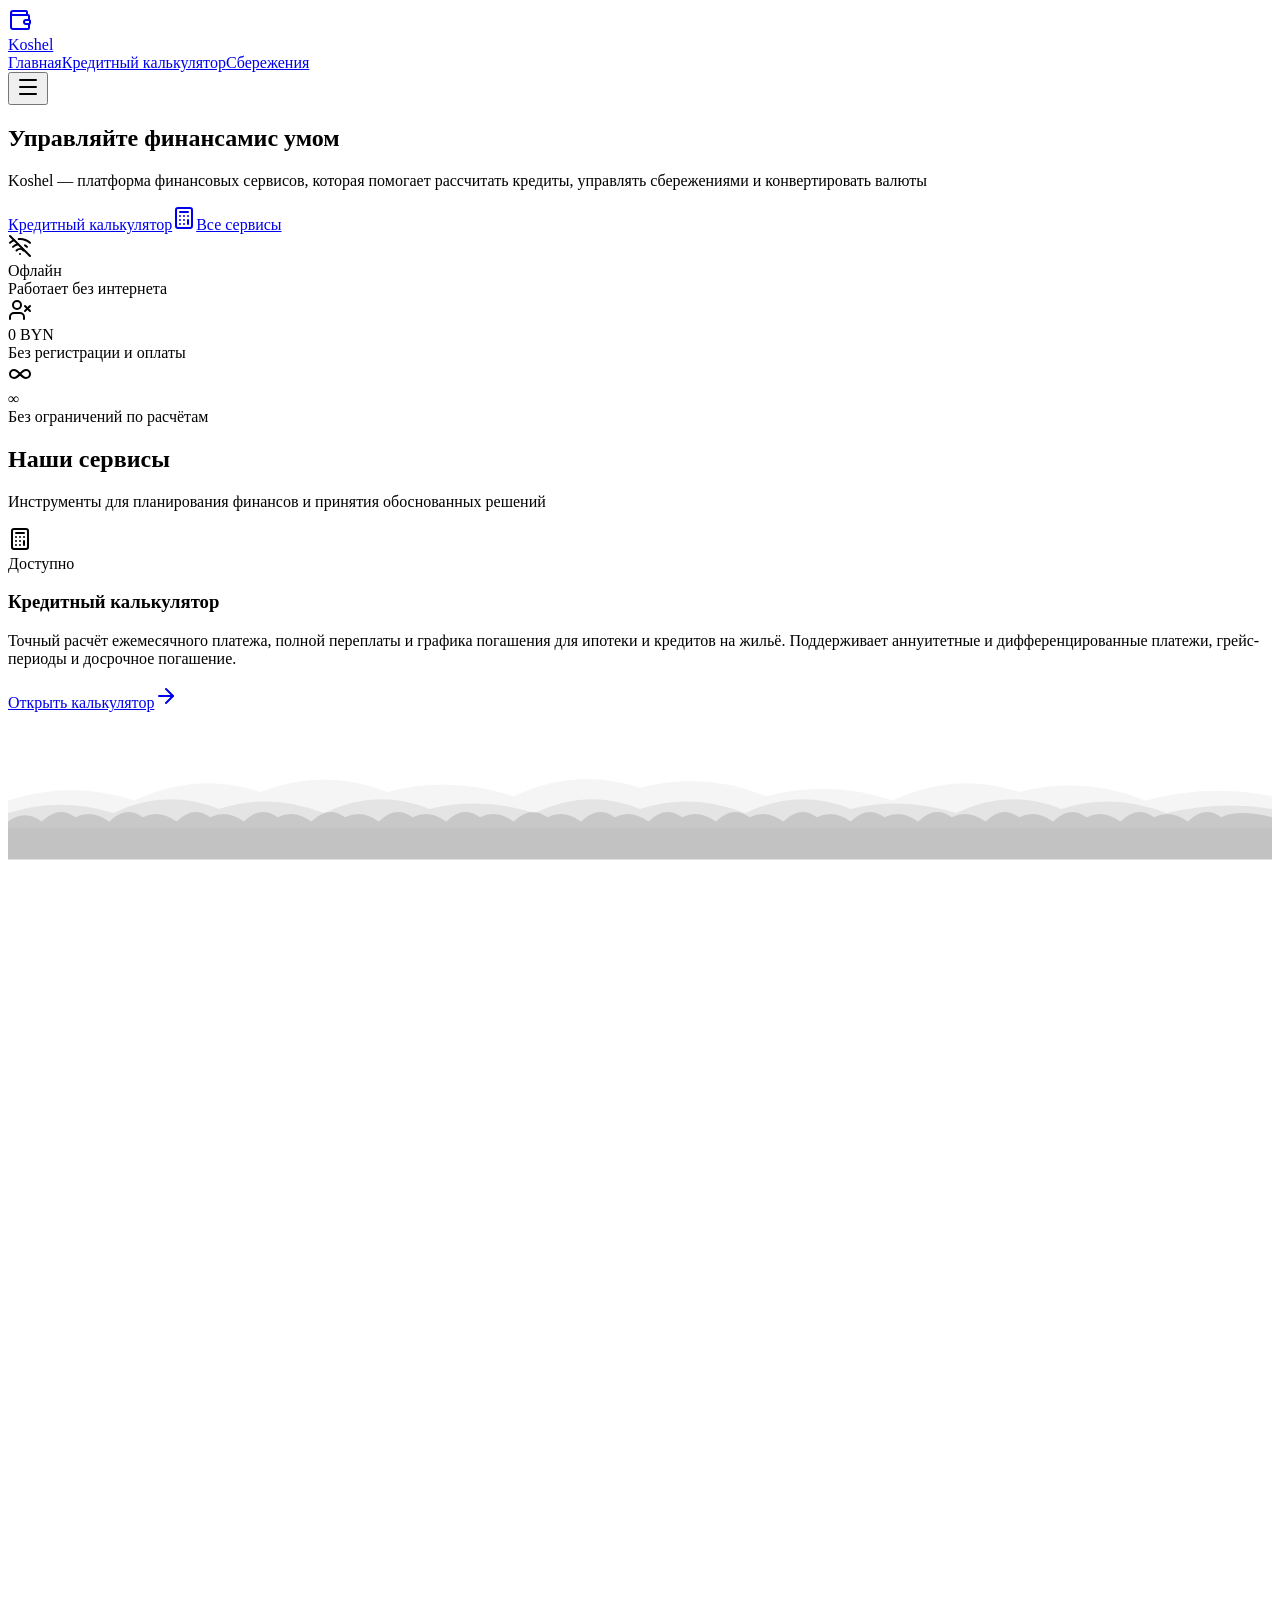
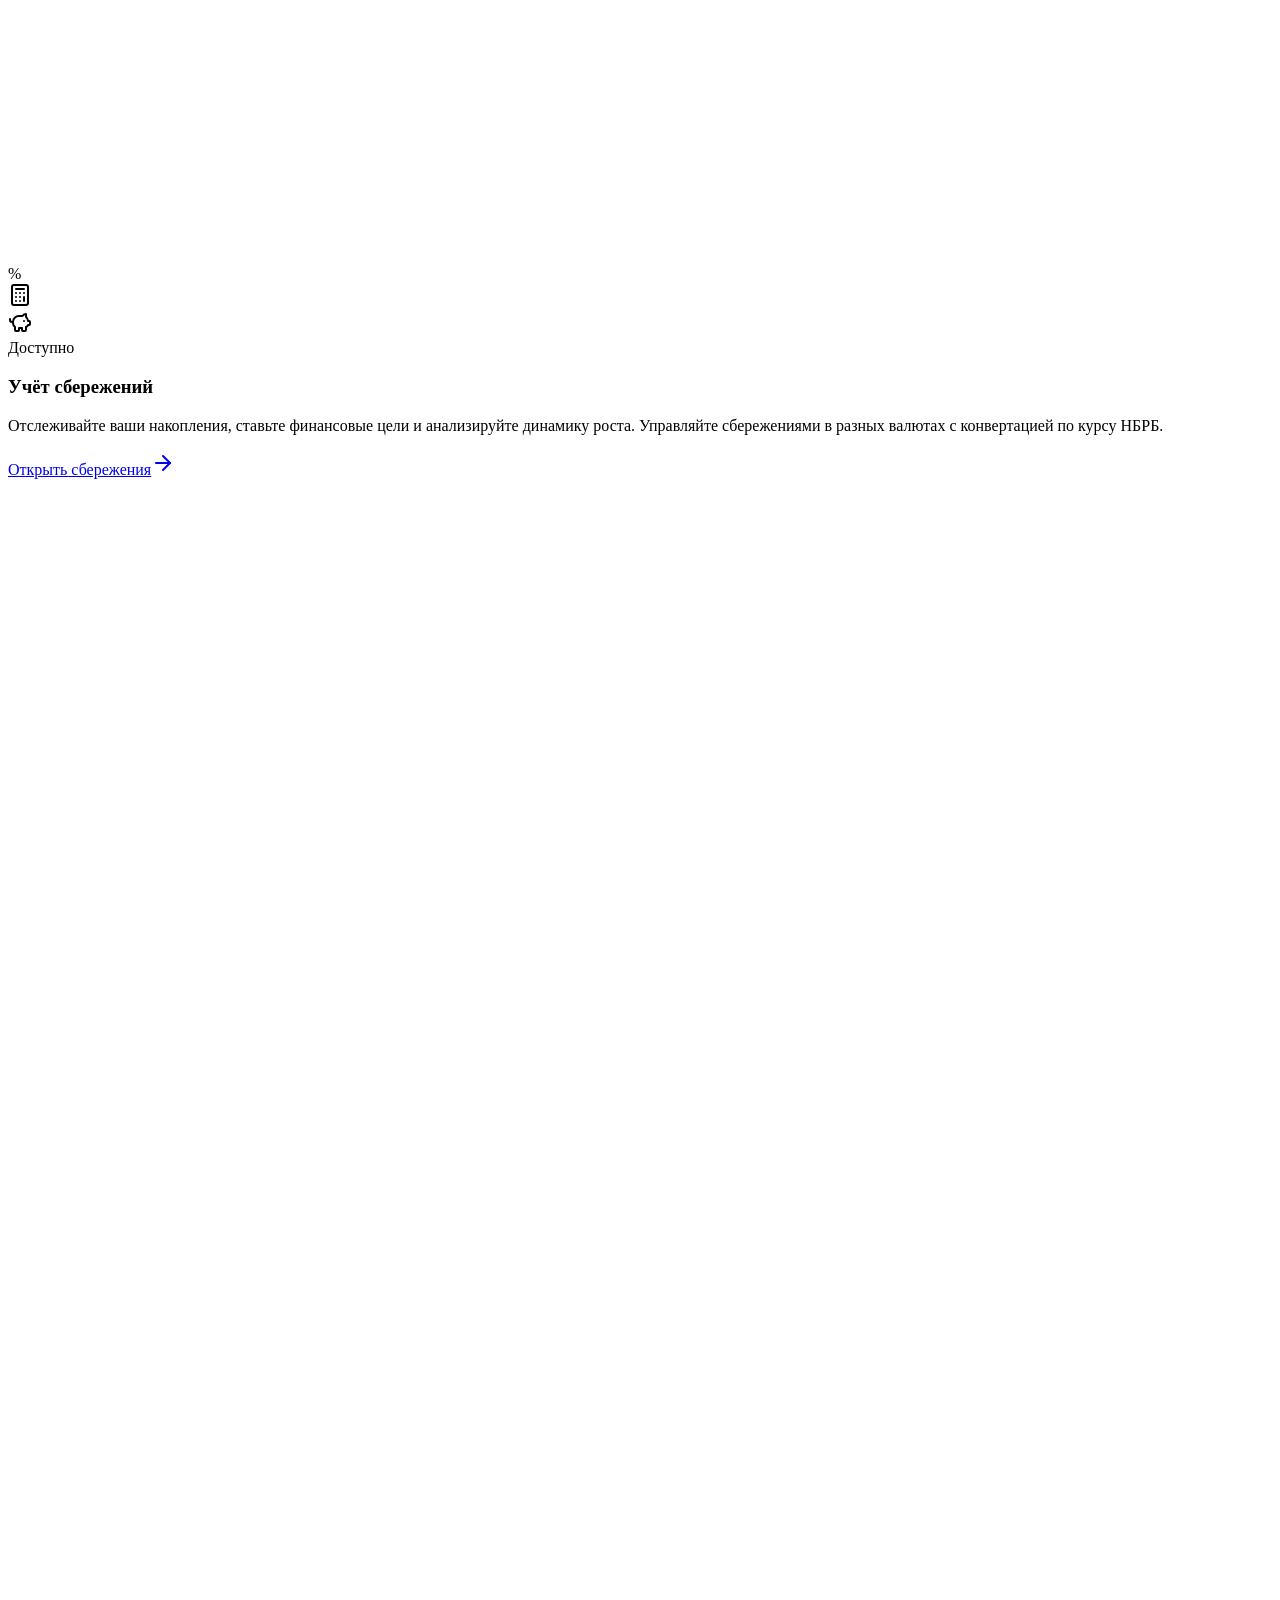
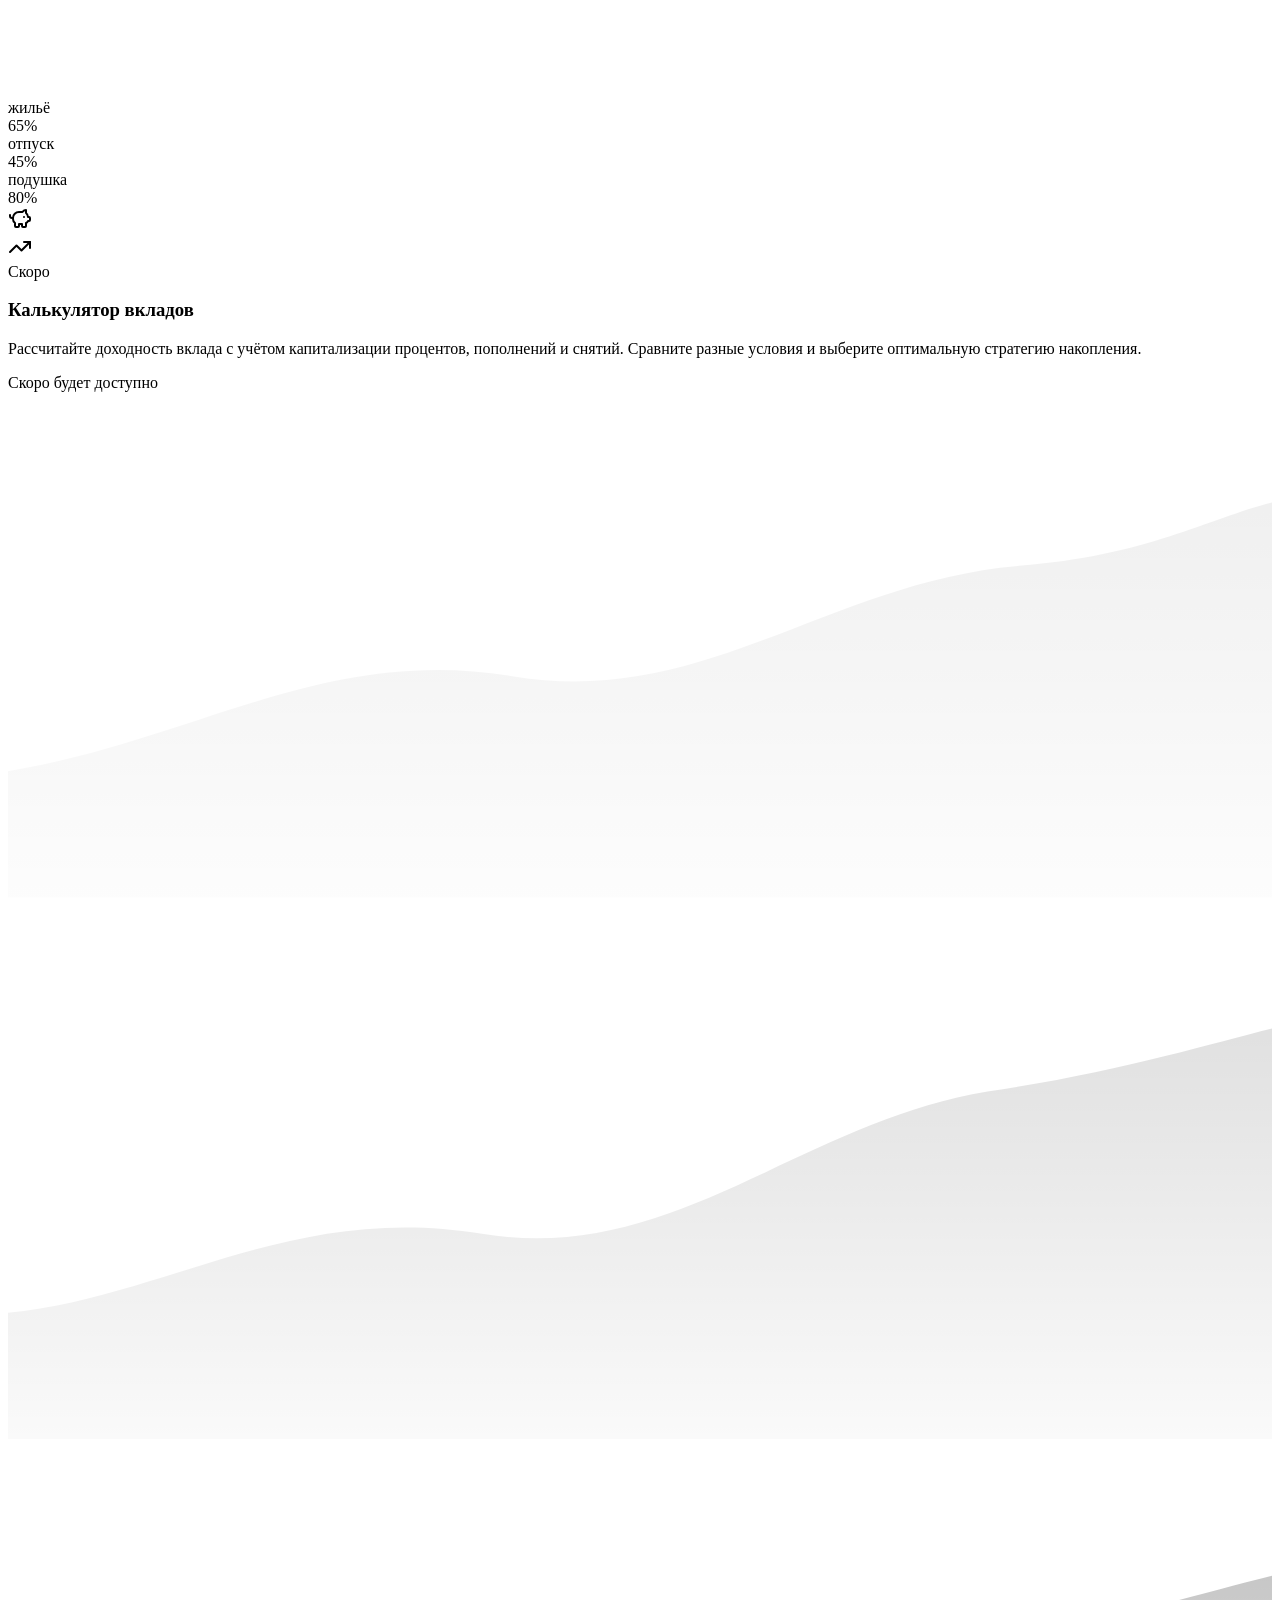
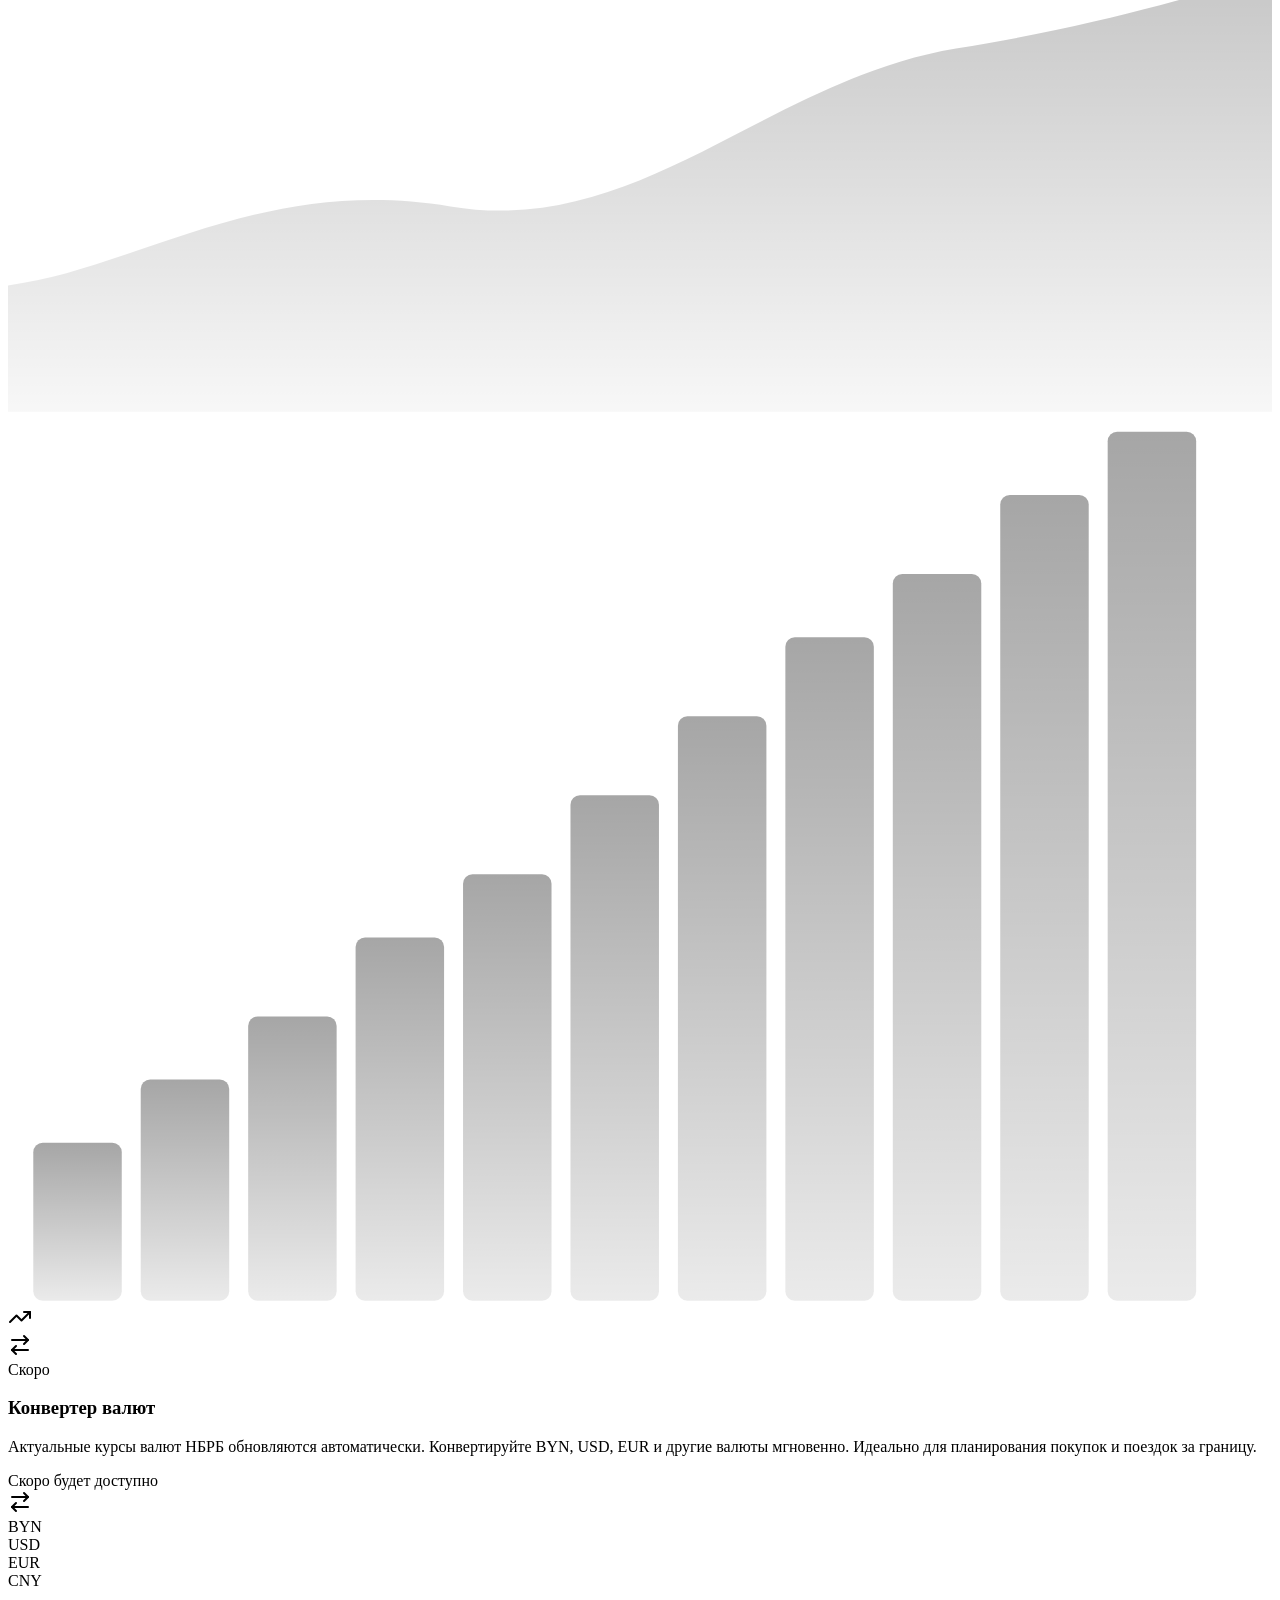
==== commit 95066d78: "deploy-13" ====
--- a/index.html
+++ b/index.html
@@ -1,2 +1,2 @@
-<!DOCTYPE html><html lang="ru" class="space_grotesk_4f9f433b-module__fJfFLG__variable roboto_427834b3-module__hUlw6a__variable h-full antialiased"><head><meta charSet="utf-8"/><meta name="viewport" content="width=device-width, initial-scale=1, maximum-scale=5, viewport-fit=cover"/><link rel="preload" href="/koshel-demo/_next/static/media/0c89a48fa5027cee-s.p.2cyn07wtgehh0.woff2" as="font" crossorigin="" type="font/woff2"/><link rel="preload" href="/koshel-demo/_next/static/media/62d4b50592542c9f-s.p.1lnyw1zsxhp0r.woff2" as="font" crossorigin="" type="font/woff2"/><link rel="preload" href="/koshel-demo/_next/static/media/ce62453a442c7f35-s.p.0a0h245ktd4x0.woff2" as="font" crossorigin="" type="font/woff2"/><link rel="stylesheet" href="/koshel-demo/_next/static/chunks/3hr9fv26hm-5q.css" data-precedence="next"/><link rel="preload" as="script" fetchPriority="low" href="/koshel-demo/_next/static/chunks/1unc12lje76l3.js"/><script src="/koshel-demo/_next/static/chunks/1_0v6exngdege.js" async=""></script><script src="/koshel-demo/_next/static/chunks/44202ks5fjf7m.js" async=""></script><script src="/koshel-demo/_next/static/chunks/16fmhb7hnr2w_.js" async=""></script><script src="/koshel-demo/_next/static/chunks/turbopack-2nwbp1myukn97.js" async=""></script><script src="/koshel-demo/_next/static/chunks/1-s92ell5hg_b.js" async=""></script><script src="/koshel-demo/_next/static/chunks/3qc9h6rp4et4e.js" async=""></script><script src="/koshel-demo/_next/static/chunks/14mrh2-p_w84d.js" async=""></script><script src="/koshel-demo/_next/static/chunks/1syrv6nc2p7xq.js" async=""></script><script src="/koshel-demo/_next/static/chunks/0-2wh0r_qtglb.js" async=""></script><script src="/koshel-demo/_next/static/chunks/0oemagsjtjbx9.js" async=""></script><link rel="icon" href="/koshel-demo/favicon.ico" sizes="32x32"/><link rel="icon" href="/koshel-demo/favicon.svg" type="image/svg+xml"/><link rel="icon" href="/koshel-demo/favicon.png" type="image/png" sizes="32x32"/><link rel="icon" href="/koshel-demo/favicon-180.png" type="image/png" sizes="180x180"/><link rel="apple-touch-icon" href="/koshel-demo/apple-touch-icon.png"/><meta name="apple-mobile-web-app-capable" content="yes"/><meta name="apple-mobile-web-app-status-bar-style" content="black-translucent"/><meta name="next-size-adjust" content=""/><meta name="theme-color" content="#1E3A5F" media="(prefers-color-scheme: light)"/><meta name="theme-color" content="#1E3A5F" media="(prefers-color-scheme: dark)"/><title>Koshel — Финансовые сервисы для Беларуси</title><meta name="description" content="Koshel — платформа финансовых сервисов: кредитный калькулятор, конвертер валют, калькулятор вкладов и учёт сбережений для Беларуси"/><meta name="author" content="Koshel"/><link rel="manifest" href="/koshel-demo/manifest.json"/><meta name="keywords" content="кредитный калькулятор,ипотека Беларусь,финансовые сервисы,калькулятор кредита,koshel"/><meta property="og:title" content="Koshel — Финансовые сервисы для Беларуси"/><meta property="og:description" content="Платформа финансовых сервисов: кредитный калькулятор, конвертер валют, калькулятор вкладов и учёт сбережений"/><meta property="og:site_name" content="Koshel"/><meta property="og:locale" content="ru_BY"/><meta property="og:type" content="website"/><meta name="twitter:card" content="summary"/><meta name="twitter:title" content="Koshel — Финансовые сервисы для Беларуси"/><meta name="twitter:description" content="Платформа финансовых сервисов: кредитный калькулятор, конвертер валют, калькулятор вкладов и учёт сбережений"/><script src="/koshel-demo/_next/static/chunks/0cz1d0mv5g_q7.js" noModule=""></script></head><body class="min-h-full flex flex-col font-body"><div hidden=""><!--$--><!--/$--></div><header class="sticky top-0 z-50 w-full glass-strong shadow-premium pt-[env(safe-area-inset-top)]"><div class="container mx-auto flex h-16 items-center justify-between px-4 md:px-6"><a class="flex items-center gap-2.5 font-heading text-xl font-bold text-primary transition-opacity hover:opacity-80 cursor-pointer" href="/koshel-demo"><div class="flex items-center justify-center size-10 rounded-xl bg-accent/10"><svg xmlns="http://www.w3.org/2000/svg" width="24" height="24" viewBox="0 0 24 24" fill="none" stroke="currentColor" stroke-width="2" stroke-linecap="round" stroke-linejoin="round" class="lucide lucide-wallet size-6 text-accent" aria-hidden="true"><path d="M19 7V4a1 1 0 0 0-1-1H5a2 2 0 0 0 0 4h15a1 1 0 0 1 1 1v4h-3a2 2 0 0 0 0 4h3a1 1 0 0 0 1-1v-2a1 1 0 0 0-1-1"></path><path d="M3 5v14a2 2 0 0 0 2 2h15a1 1 0 0 0 1-1v-4"></path></svg></div><span>Koshel</span></a><nav class="hidden md:flex items-center gap-1"><a class="relative px-4 py-2 text-sm font-medium rounded-lg transition-all duration-200 cursor-pointer hover:bg-accent/8 hover:text-accent text-accent bg-accent/8" href="/koshel-demo">Главная<span class="absolute bottom-0 left-1/2 -translate-x-1/2 w-4 h-0.5 bg-accent rounded-full"></span></a><a class="relative px-4 py-2 text-sm font-medium rounded-lg transition-all duration-200 cursor-pointer hover:bg-accent/8 hover:text-accent text-muted-foreground" href="/koshel-demo/mortgage">Кредитный калькулятор</a></nav><div class="md:hidden"><button type="button" tabindex="0" data-slot="sheet-trigger" aria-label="Открыть меню" data-base-ui-click-trigger="" id="base-ui-_R_3edb_" aria-haspopup="dialog" aria-expanded="false" class="group/button inline-flex shrink-0 items-center justify-center rounded-lg border border-transparent bg-clip-padding text-sm font-medium whitespace-nowrap transition-all outline-none select-none focus-visible:border-ring focus-visible:ring-3 focus-visible:ring-ring/50 active:not-aria-[haspopup]:translate-y-px disabled:pointer-events-none disabled:opacity-50 aria-invalid:border-destructive aria-invalid:ring-3 aria-invalid:ring-destructive/20 dark:aria-invalid:border-destructive/50 dark:aria-invalid:ring-destructive/40 [&amp;_svg]:pointer-events-none [&amp;_svg]:shrink-0 [&amp;_svg:not([class*=&#x27;size-&#x27;])]:size-4 hover:bg-muted hover:text-foreground aria-expanded:bg-muted aria-expanded:text-foreground dark:hover:bg-muted/50 cursor-pointer size-11"><svg xmlns="http://www.w3.org/2000/svg" width="24" height="24" viewBox="0 0 24 24" fill="none" stroke="currentColor" stroke-width="2" stroke-linecap="round" stroke-linejoin="round" class="lucide lucide-menu size-6" aria-hidden="true"><path d="M4 5h16"></path><path d="M4 12h16"></path><path d="M4 19h16"></path></svg></button></div></div></header><main class="flex-1"><div class="flex flex-col"><section class="relative overflow-hidden bg-primary text-primary-foreground noise-overlay"><div class="absolute inset-0" style="background-image:url(&#x27;/koshel-demo/hero-pattern.svg&#x27;)"></div><div class="absolute top-0 right-0 w-[600px] h-[600px] bg-accent/10 rounded-full blur-[120px] -translate-y-1/2 translate-x-1/3"></div><div class="absolute bottom-0 left-0 w-[400px] h-[400px] bg-accent/8 rounded-full blur-[100px] translate-y-1/2 -translate-x-1/4"></div><div class="container mx-auto px-4 md:px-6 py-16 md:py-24 lg:py-32 relative z-10"><div class="max-w-3xl mx-auto text-center"><h1 class="font-heading text-4xl md:text-5xl lg:text-6xl font-bold tracking-tight mb-6 animate-slide-up">Управляйте финансами<span class="block text-accent">с умом</span></h1><p class="text-lg md:text-xl text-white/85 mb-10 max-w-2xl mx-auto animate-slide-up delay-100" style="text-wrap:balance"><span class="text-accent font-semibold">Koshel</span> — платформа финансовых сервисов, которая помогает рассчитать кредиты, управлять сбережениями и конвертировать валюты</p><div class="flex flex-col sm:flex-row gap-4 justify-center animate-slide-up delay-200"><a class="inline-flex items-center justify-center gap-1.5 h-10 px-5 rounded-lg bg-accent text-white font-medium shadow-premium-lg hover:bg-accent/90 hover:shadow-[0_0_30px_rgba(15,168,158,0.3)] transition-all duration-300 cursor-pointer" href="/koshel-demo/mortgage">Кредитный калькулятор<svg xmlns="http://www.w3.org/2000/svg" width="24" height="24" viewBox="0 0 24 24" fill="none" stroke="currentColor" stroke-width="2" stroke-linecap="round" stroke-linejoin="round" class="lucide lucide-calculator size-4" aria-hidden="true"><rect width="16" height="20" x="4" y="2" rx="2"></rect><line x1="8" x2="16" y1="6" y2="6"></line><line x1="16" x2="16" y1="14" y2="18"></line><path d="M16 10h.01"></path><path d="M12 10h.01"></path><path d="M8 10h.01"></path><path d="M12 14h.01"></path><path d="M8 14h.01"></path><path d="M12 18h.01"></path><path d="M8 18h.01"></path></svg></a><a class="inline-flex items-center justify-center gap-1.5 h-10 px-5 rounded-lg border border-white/40 bg-white/5 text-white font-medium hover:bg-white/15 transition-all duration-300 cursor-pointer" href="#features">Все сервисы</a></div></div><div class="flex flex-wrap justify-center gap-6 md:gap-10 mt-14 md:mt-20 animate-slide-up delay-300"><div class="flex items-center gap-3 text-white/90"><div class="flex items-center justify-center size-10 rounded-xl bg-white/10"><svg xmlns="http://www.w3.org/2000/svg" width="24" height="24" viewBox="0 0 24 24" fill="none" stroke="currentColor" stroke-width="2" stroke-linecap="round" stroke-linejoin="round" class="lucide lucide-wifi-off size-5" aria-hidden="true"><path d="M12 20h.01"></path><path d="M8.5 16.429a5 5 0 0 1 7 0"></path><path d="M5 12.859a10 10 0 0 1 5.17-2.69"></path><path d="M19 12.859a10 10 0 0 0-2.007-1.523"></path><path d="M2 8.82a15 15 0 0 1 4.177-2.643"></path><path d="M22 8.82a15 15 0 0 0-11.288-3.764"></path><path d="m2 2 20 20"></path></svg></div><div><div class="text-lg font-heading font-bold text-white">Офлайн</div><div class="text-xs text-white/70">Работает без интернета</div></div></div><div class="flex items-center gap-3 text-white/90"><div class="flex items-center justify-center size-10 rounded-xl bg-white/10"><svg xmlns="http://www.w3.org/2000/svg" width="24" height="24" viewBox="0 0 24 24" fill="none" stroke="currentColor" stroke-width="2" stroke-linecap="round" stroke-linejoin="round" class="lucide lucide-user-x size-5" aria-hidden="true"><path d="M16 21v-2a4 4 0 0 0-4-4H6a4 4 0 0 0-4 4v2"></path><circle cx="9" cy="7" r="4"></circle><line x1="17" x2="22" y1="8" y2="13"></line><line x1="22" x2="17" y1="8" y2="13"></line></svg></div><div><div class="text-lg font-heading font-bold text-white">0 <span class="nbrb-byn">BYN</span></div><div class="text-xs text-white/70">Без регистрации и оплаты</div></div></div><div class="flex items-center gap-3 text-white/90"><div class="flex items-center justify-center size-10 rounded-xl bg-white/10"><svg xmlns="http://www.w3.org/2000/svg" width="24" height="24" viewBox="0 0 24 24" fill="none" stroke="currentColor" stroke-width="2" stroke-linecap="round" stroke-linejoin="round" class="lucide lucide-infinity size-5" aria-hidden="true"><path d="M6 16c5 0 7-8 12-8a4 4 0 0 1 0 8c-5 0-7-8-12-8a4 4 0 1 0 0 8"></path></svg></div><div><div class="text-lg font-heading font-bold text-white">∞</div><div class="text-xs text-white/70">Без ограничений по расчётам</div></div></div></div></div></section><section id="features" class="py-16 md:py-24 bg-background"><div class="container mx-auto px-4 md:px-6"><div class="text-center mb-16"><h2 class="font-heading text-3xl md:text-4xl font-bold mb-4 gradient-text" style="text-wrap:balance">Наши сервисы</h2><p class="text-muted-foreground text-lg max-w-2xl mx-auto" style="text-wrap:balance">Инструменты для планирования финансов и принятия обоснованных решений</p></div></div><div class="flex flex-col gap-0"><div class="service-block py-12 md:py-20 bg-background"><div class="container mx-auto px-4 md:px-6"><div class="flex flex-col md:flex-row gap-8 md:gap-16 items-center"><div class="flex-1 space-y-6"><div class="flex items-center gap-3"><div class="flex items-center justify-center size-12 rounded-xl bg-accent/10"><svg xmlns="http://www.w3.org/2000/svg" width="24" height="24" viewBox="0 0 24 24" fill="none" stroke="currentColor" stroke-width="2" stroke-linecap="round" stroke-linejoin="round" class="lucide lucide-calculator size-6 text-accent" aria-hidden="true"><rect width="16" height="20" x="4" y="2" rx="2"></rect><line x1="8" x2="16" y1="6" y2="6"></line><line x1="16" x2="16" y1="14" y2="18"></line><path d="M16 10h.01"></path><path d="M12 10h.01"></path><path d="M8 10h.01"></path><path d="M12 14h.01"></path><path d="M8 14h.01"></path><path d="M12 18h.01"></path><path d="M8 18h.01"></path></svg></div><span data-slot="badge" data-variant="default" class="group/badge inline-flex h-5 w-fit shrink-0 items-center justify-center gap-1 overflow-hidden rounded-4xl border border-transparent px-2 py-0.5 text-xs font-medium whitespace-nowrap transition-all focus-visible:border-ring focus-visible:ring-[3px] focus-visible:ring-ring/50 has-data-[icon=inline-end]:pr-1.5 has-data-[icon=inline-start]:pl-1.5 aria-invalid:border-destructive aria-invalid:ring-destructive/20 dark:aria-invalid:ring-destructive/40 [&amp;&gt;svg]:pointer-events-none [&amp;&gt;svg]:size-3! bg-primary text-primary-foreground [a]:hover:bg-primary/80">Доступно</span></div><h3 class="font-heading text-2xl md:text-3xl font-bold">Кредитный калькулятор</h3><p class="text-muted-foreground text-base leading-relaxed">Точный расчёт ежемесячного платежа, полной переплаты и графика погашения для ипотеки и кредитов на жильё. Поддерживает аннуитетные и дифференцированные платежи, грейс-периоды и досрочное погашение.</p><a class="inline-flex items-center gap-1.5 text-sm font-medium text-accent hover:text-accent/80 transition-colors duration-200 cursor-pointer group/link" href="/koshel-demo/mortgage">Открыть калькулятор<svg xmlns="http://www.w3.org/2000/svg" width="24" height="24" viewBox="0 0 24 24" fill="none" stroke="currentColor" stroke-width="2" stroke-linecap="round" stroke-linejoin="round" class="lucide lucide-arrow-right size-4 transition-transform duration-200 group-hover/link:translate-x-1" aria-hidden="true"><path d="M5 12h14"></path><path d="m12 5 7 7-7 7"></path></svg></a></div><div class="flex-1 w-full illustration-container bg-gradient-to-br from-accent/20 to-accent/5 border border-border/50 rounded-3xl shadow-premium service-illustration"><!--$?--><template id="B:0"></template><div class="min-h-[320px] animate-pulse bg-muted/30 rounded-3xl"></div><!--/$--></div></div></div></div><div class="service-block py-12 md:py-20 bg-muted/30"><div class="container mx-auto px-4 md:px-6"><div class="flex flex-col md:flex-row-reverse gap-8 md:gap-16 items-center"><div class="flex-1 space-y-6"><div class="flex items-center gap-3"><div class="flex items-center justify-center size-12 rounded-xl bg-chart-4/10"><svg xmlns="http://www.w3.org/2000/svg" width="24" height="24" viewBox="0 0 24 24" fill="none" stroke="currentColor" stroke-width="2" stroke-linecap="round" stroke-linejoin="round" class="lucide lucide-piggy-bank size-6 text-chart-4" aria-hidden="true"><path d="M11 17h3v2a1 1 0 0 0 1 1h2a1 1 0 0 0 1-1v-3a3.16 3.16 0 0 0 2-2h1a1 1 0 0 0 1-1v-2a1 1 0 0 0-1-1h-1a5 5 0 0 0-2-4V3a4 4 0 0 0-3.2 1.6l-.3.4H11a6 6 0 0 0-6 6v1a5 5 0 0 0 2 4v3a1 1 0 0 0 1 1h2a1 1 0 0 0 1-1z"></path><path d="M16 10h.01"></path><path d="M2 8v1a2 2 0 0 0 2 2h1"></path></svg></div><span data-slot="badge" data-variant="secondary" class="group/badge inline-flex h-5 w-fit shrink-0 items-center justify-center gap-1 overflow-hidden rounded-4xl border border-transparent px-2 py-0.5 text-xs font-medium whitespace-nowrap transition-all focus-visible:border-ring focus-visible:ring-[3px] focus-visible:ring-ring/50 has-data-[icon=inline-end]:pr-1.5 has-data-[icon=inline-start]:pl-1.5 aria-invalid:border-destructive aria-invalid:ring-destructive/20 dark:aria-invalid:ring-destructive/40 [&amp;&gt;svg]:pointer-events-none [&amp;&gt;svg]:size-3! bg-secondary text-secondary-foreground [a]:hover:bg-secondary/80">Скоро</span></div><h3 class="font-heading text-2xl md:text-3xl font-bold">Учёт сбережений</h3><p class="text-muted-foreground text-base leading-relaxed">Отслеживайте ваши накопления, ставьте финансовые цели и анализируйте динамику роста. Визуализируйте прогресс и планируйте достижение целей.</p><span class="text-sm text-muted-foreground/50">Скоро будет доступно</span></div><div class="flex-1 w-full illustration-container bg-gradient-to-br from-chart-4/20 to-chart-4/5 border border-border/50 rounded-3xl shadow-premium service-illustration"><!--$?--><template id="B:1"></template><div class="min-h-[320px] animate-pulse bg-muted/30 rounded-3xl"></div><!--/$--></div></div></div></div><div class="service-block py-12 md:py-20 bg-background"><div class="container mx-auto px-4 md:px-6"><div class="flex flex-col md:flex-row gap-8 md:gap-16 items-center"><div class="flex-1 space-y-6"><div class="flex items-center gap-3"><div class="flex items-center justify-center size-12 rounded-xl bg-chart-2/10"><svg xmlns="http://www.w3.org/2000/svg" width="24" height="24" viewBox="0 0 24 24" fill="none" stroke="currentColor" stroke-width="2" stroke-linecap="round" stroke-linejoin="round" class="lucide lucide-trending-up size-6 text-chart-2" aria-hidden="true"><path d="M16 7h6v6"></path><path d="m22 7-8.5 8.5-5-5L2 17"></path></svg></div><span data-slot="badge" data-variant="secondary" class="group/badge inline-flex h-5 w-fit shrink-0 items-center justify-center gap-1 overflow-hidden rounded-4xl border border-transparent px-2 py-0.5 text-xs font-medium whitespace-nowrap transition-all focus-visible:border-ring focus-visible:ring-[3px] focus-visible:ring-ring/50 has-data-[icon=inline-end]:pr-1.5 has-data-[icon=inline-start]:pl-1.5 aria-invalid:border-destructive aria-invalid:ring-destructive/20 dark:aria-invalid:ring-destructive/40 [&amp;&gt;svg]:pointer-events-none [&amp;&gt;svg]:size-3! bg-secondary text-secondary-foreground [a]:hover:bg-secondary/80">Скоро</span></div><h3 class="font-heading text-2xl md:text-3xl font-bold">Калькулятор вкладов</h3><p class="text-muted-foreground text-base leading-relaxed">Рассчитайте доходность вклада с учётом капитализации процентов, пополнений и снятий. Сравните разные условия и выберите оптимальную стратегию накопления.</p><span class="text-sm text-muted-foreground/50">Скоро будет доступно</span></div><div class="flex-1 w-full illustration-container bg-gradient-to-br from-chart-2/20 to-chart-2/5 border border-border/50 rounded-3xl shadow-premium service-illustration"><!--$?--><template id="B:2"></template><div class="min-h-[320px] animate-pulse bg-muted/30 rounded-3xl"></div><!--/$--></div></div></div></div><div class="service-block py-12 md:py-20 bg-muted/30"><div class="container mx-auto px-4 md:px-6"><div class="flex flex-col md:flex-row-reverse gap-8 md:gap-16 items-center"><div class="flex-1 space-y-6"><div class="flex items-center gap-3"><div class="flex items-center justify-center size-12 rounded-xl bg-chart-3/10"><svg xmlns="http://www.w3.org/2000/svg" width="24" height="24" viewBox="0 0 24 24" fill="none" stroke="currentColor" stroke-width="2" stroke-linecap="round" stroke-linejoin="round" class="lucide lucide-arrow-right-left size-6 text-chart-3" aria-hidden="true"><path d="m16 3 4 4-4 4"></path><path d="M20 7H4"></path><path d="m8 21-4-4 4-4"></path><path d="M4 17h16"></path></svg></div><span data-slot="badge" data-variant="secondary" class="group/badge inline-flex h-5 w-fit shrink-0 items-center justify-center gap-1 overflow-hidden rounded-4xl border border-transparent px-2 py-0.5 text-xs font-medium whitespace-nowrap transition-all focus-visible:border-ring focus-visible:ring-[3px] focus-visible:ring-ring/50 has-data-[icon=inline-end]:pr-1.5 has-data-[icon=inline-start]:pl-1.5 aria-invalid:border-destructive aria-invalid:ring-destructive/20 dark:aria-invalid:ring-destructive/40 [&amp;&gt;svg]:pointer-events-none [&amp;&gt;svg]:size-3! bg-secondary text-secondary-foreground [a]:hover:bg-secondary/80">Скоро</span></div><h3 class="font-heading text-2xl md:text-3xl font-bold">Конвертер валют</h3><p class="text-muted-foreground text-base leading-relaxed">Актуальные курсы валют НБРБ обновляются автоматически. Конвертируйте BYN, USD, EUR и другие валюты мгновенно. Идеально для планирования покупок и поездок за границу.</p><span class="text-sm text-muted-foreground/50">Скоро будет доступно</span></div><div class="flex-1 w-full illustration-container bg-gradient-to-br from-chart-3/20 to-chart-3/5 border border-border/50 rounded-3xl shadow-premium service-illustration"><!--$?--><template id="B:3"></template><div class="min-h-[320px] animate-pulse bg-muted/30 rounded-3xl"></div><!--/$--></div></div></div></div><div class="service-block py-12 md:py-20 bg-background"><div class="container mx-auto px-4 md:px-6"><div class="flex flex-col md:flex-row gap-8 md:gap-16 items-center"><div class="flex-1 space-y-6"><div class="flex items-center gap-3"><div class="flex items-center justify-center size-12 rounded-xl bg-chart-5/10"><svg xmlns="http://www.w3.org/2000/svg" width="24" height="24" viewBox="0 0 24 24" fill="none" stroke="currentColor" stroke-width="2" stroke-linecap="round" stroke-linejoin="round" class="lucide lucide-car size-6 text-chart-5" aria-hidden="true"><path d="M19 17h2c.6 0 1-.4 1-1v-3c0-.9-.7-1.7-1.5-1.9C18.7 10.6 16 10 16 10s-1.3-1.4-2.2-2.3c-.5-.4-1.1-.7-1.8-.7H5c-.6 0-1.1.4-1.4.9l-1.4 2.9A3.7 3.7 0 0 0 2 12v4c0 .6.4 1 1 1h2"></path><circle cx="7" cy="17" r="2"></circle><path d="M9 17h6"></path><circle cx="17" cy="17" r="2"></circle></svg></div><span data-slot="badge" data-variant="secondary" class="group/badge inline-flex h-5 w-fit shrink-0 items-center justify-center gap-1 overflow-hidden rounded-4xl border border-transparent px-2 py-0.5 text-xs font-medium whitespace-nowrap transition-all focus-visible:border-ring focus-visible:ring-[3px] focus-visible:ring-ring/50 has-data-[icon=inline-end]:pr-1.5 has-data-[icon=inline-start]:pl-1.5 aria-invalid:border-destructive aria-invalid:ring-destructive/20 dark:aria-invalid:ring-destructive/40 [&amp;&gt;svg]:pointer-events-none [&amp;&gt;svg]:size-3! bg-secondary text-secondary-foreground [a]:hover:bg-secondary/80">Скоро</span></div><h3 class="font-heading text-2xl md:text-3xl font-bold">Калькулятор лизинга</h3><p class="text-muted-foreground text-base leading-relaxed">Рассчитайте ежемесячные платежи за автомобиль в лизинг с учётом выкупа, остаточной стоимости и страховки. Сравните лизинг с кредитом.</p><span class="text-sm text-muted-foreground/50">Скоро будет доступно</span></div><div class="flex-1 w-full illustration-container bg-gradient-to-br from-chart-5/20 to-chart-5/5 border border-border/50 rounded-3xl shadow-premium service-illustration"><!--$?--><template id="B:4"></template><div class="min-h-[320px] animate-pulse bg-muted/30 rounded-3xl"></div><!--/$--></div></div></div></div></div></section><div class="container mx-auto px-4 md:px-6"><div class="h-px bg-gradient-to-r from-transparent via-accent/40 to-transparent"></div></div><section class="py-16 md:py-24 bg-muted/20"><div class="container mx-auto px-4 md:px-6"><div class="text-center mb-12"><h2 class="font-heading text-3xl md:text-4xl font-bold mb-4 gradient-text" style="text-wrap:balance">Почему Koshel</h2><p class="text-muted-foreground text-lg max-w-2xl mx-auto" style="text-wrap:balance">Мы создали удобный инструмент для тех, кто хочет контролировать свои финансы</p></div><div class="grid grid-cols-1 md:grid-cols-3 gap-6"><div class="group relative overflow-hidden rounded-2xl bg-card shadow-premium hover:shadow-premium-lg hover:-translate-y-1 transition-all duration-300" style="animation-delay:0ms"><div class="advantage-visual bg-gradient-to-br from-accent/15 to-accent/5 relative"><div class="absolute inset-0"><div class="absolute top-1/2 left-1/2 -translate-x-1/2 -translate-y-1/2 size-40 rounded-full border-2 border-accent/10 illustration-pulse"></div><div class="absolute top-1/2 left-1/2 -translate-x-1/2 -translate-y-1/2 size-56 rounded-full border border-accent/5 illustration-spin-slow"></div><div class="absolute top-1/2 left-1/2 -translate-x-1/2 -translate-y-1/2 size-24 rounded-full border border-accent/15"></div></div><div class="absolute top-1/2 left-1/2 -translate-x-1/2 -translate-y-1/2 size-20 rounded-2xl bg-accent/15 flex items-center justify-center illustration-float"><svg xmlns="http://www.w3.org/2000/svg" width="24" height="24" viewBox="0 0 24 24" fill="none" stroke="currentColor" stroke-width="2" stroke-linecap="round" stroke-linejoin="round" class="lucide lucide-shield size-10 text-accent" aria-hidden="true"><path d="M20 13c0 5-3.5 7.5-7.66 8.95a1 1 0 0 1-.67-.01C7.5 20.5 4 18 4 13V6a1 1 0 0 1 1-1c2 0 4.5-1.2 6.24-2.72a1.17 1.17 0 0 1 1.52 0C14.51 3.81 17 5 19 5a1 1 0 0 1 1 1z"></path></svg></div><div class="absolute top-6 right-8 size-2 rounded-full bg-accent/30 illustration-float"></div><div class="absolute bottom-8 left-10 size-3 rounded-full bg-accent/20 illustration-float-delayed"></div><div class="absolute top-12 left-16 size-1.5 rounded-full bg-accent/40 illustration-pulse"></div></div><div class="p-6 text-center"><h3 class="font-heading text-xl font-semibold mb-2">Полная конфиденциальность</h3><p class="text-muted-foreground text-sm leading-relaxed">Все расчёты происходят прямо в вашем браузере. Мы не передаём и не храним ваши финансовые данные на серверах. Никакой регистрации — начинайте использовать сразу.</p></div></div><div class="group relative overflow-hidden rounded-2xl bg-card shadow-premium hover:shadow-premium-lg hover:-translate-y-1 transition-all duration-300" style="animation-delay:100ms"><div class="advantage-visual bg-gradient-to-br from-chart-3/15 to-chart-3/5 relative"><div class="absolute inset-0"><div class="absolute top-1/2 left-1/2 -translate-x-1/2 -translate-y-1/2 size-40 rounded-full border-2 border-chart-3/10 illustration-pulse"></div><div class="absolute top-1/2 left-1/2 -translate-x-1/2 -translate-y-1/2 size-56 rounded-full border border-chart-3/5 illustration-spin-slow"></div><div class="absolute top-1/2 left-1/2 -translate-x-1/2 -translate-y-1/2 size-24 rounded-full border border-chart-3/15"></div></div><div class="absolute top-1/2 left-1/2 -translate-x-1/2 -translate-y-1/2 size-20 rounded-2xl bg-chart-3/15 flex items-center justify-center illustration-float"><svg xmlns="http://www.w3.org/2000/svg" width="24" height="24" viewBox="0 0 24 24" fill="none" stroke="currentColor" stroke-width="2" stroke-linecap="round" stroke-linejoin="round" class="lucide lucide-clock size-10 text-chart-3" aria-hidden="true"><circle cx="12" cy="12" r="10"></circle><path d="M12 6v6l4 2"></path></svg></div><div class="absolute top-6 right-8 size-2 rounded-full bg-chart-3/30 illustration-float"></div><div class="absolute bottom-8 left-10 size-3 rounded-full bg-chart-3/20 illustration-float-delayed"></div><div class="absolute top-12 left-16 size-1.5 rounded-full bg-chart-3/40 illustration-pulse"></div></div><div class="p-6 text-center"><h3 class="font-heading text-xl font-semibold mb-2">Мгновенный результат</h3><p class="text-muted-foreground text-sm leading-relaxed">Изменяйте любые параметры и получайте новый расчёт за миллисекунды. Сравнивайте сценарии в реальном времени без ожидания.</p></div></div><div class="group relative overflow-hidden rounded-2xl bg-card shadow-premium hover:shadow-premium-lg hover:-translate-y-1 transition-all duration-300" style="animation-delay:200ms"><div class="advantage-visual bg-gradient-to-br from-chart-4/15 to-chart-4/5 relative"><div class="absolute inset-0"><div class="absolute top-1/2 left-1/2 -translate-x-1/2 -translate-y-1/2 size-40 rounded-full border-2 border-chart-4/10 illustration-pulse"></div><div class="absolute top-1/2 left-1/2 -translate-x-1/2 -translate-y-1/2 size-56 rounded-full border border-chart-4/5 illustration-spin-slow"></div><div class="absolute top-1/2 left-1/2 -translate-x-1/2 -translate-y-1/2 size-24 rounded-full border border-chart-4/15"></div></div><div class="absolute top-1/2 left-1/2 -translate-x-1/2 -translate-y-1/2 size-20 rounded-2xl bg-chart-4/15 flex items-center justify-center illustration-float"><svg xmlns="http://www.w3.org/2000/svg" width="24" height="24" viewBox="0 0 24 24" fill="none" stroke="currentColor" stroke-width="2" stroke-linecap="round" stroke-linejoin="round" class="lucide lucide-smartphone size-10 text-chart-4" aria-hidden="true"><rect width="14" height="20" x="5" y="2" rx="2" ry="2"></rect><path d="M12 18h.01"></path></svg></div><div class="absolute top-6 right-8 size-2 rounded-full bg-chart-4/30 illustration-float"></div><div class="absolute bottom-8 left-10 size-3 rounded-full bg-chart-4/20 illustration-float-delayed"></div><div class="absolute top-12 left-16 size-1.5 rounded-full bg-chart-4/40 illustration-pulse"></div></div><div class="p-6 text-center"><h3 class="font-heading text-xl font-semibold mb-2">Установка на телефон</h3><p class="text-muted-foreground text-sm leading-relaxed">PWA-приложение устанавливается на рабочий стол без App Store. Работает офлайн, выглядит и ведёт себя как нативное приложение на любом устройстве.</p></div></div></div></div></section><section class="py-16 md:py-24 bg-background"><div class="container mx-auto px-4 md:px-6"><div class="relative overflow-hidden rounded-3xl bg-primary text-primary-foreground p-8 md:p-16 shadow-premium-lg noise-overlay"><div class="absolute inset-0" style="background-image:url(&#x27;/koshel-demo/hero-pattern.svg&#x27;)"></div><div class="absolute top-0 right-0 w-[400px] h-[400px] bg-accent/15 rounded-full blur-[100px] -translate-y-1/2 translate-x-1/3"></div><div class="relative z-10 max-w-2xl mx-auto text-center"><div class="flex items-center justify-center gap-2.5 mx-auto mb-6"><div class="flex items-center justify-center size-16 rounded-2xl bg-accent/10"><svg xmlns="http://www.w3.org/2000/svg" width="24" height="24" viewBox="0 0 24 24" fill="none" stroke="currentColor" stroke-width="2" stroke-linecap="round" stroke-linejoin="round" class="lucide lucide-wallet size-8 text-accent" aria-hidden="true"><path d="M19 7V4a1 1 0 0 0-1-1H5a2 2 0 0 0 0 4h15a1 1 0 0 1 1 1v4h-3a2 2 0 0 0 0 4h3a1 1 0 0 0 1-1v-2a1 1 0 0 0-1-1"></path><path d="M3 5v14a2 2 0 0 0 2 2h15a1 1 0 0 0 1-1v-4"></path></svg></div><span class="font-heading text-3xl font-bold text-accent">Koshel</span></div><h2 class="font-heading text-3xl md:text-4xl font-bold mb-4" style="text-wrap:balance">Начните рассчитывать уже сейчас</h2><p class="text-white/80 text-lg mb-8" style="text-wrap:balance">Используйте наш кредитный калькулятор для точного расчёта платежей по ипотеке и кредитам на жильё</p><a class="inline-flex items-center justify-center gap-1.5 h-10 px-5 rounded-lg bg-accent text-white font-medium shadow-premium-lg hover:bg-accent/90 hover:shadow-[0_0_30px_rgba(15,168,158,0.3)] transition-all duration-300 cursor-pointer" href="/koshel-demo/mortgage">Открыть калькулятор<svg xmlns="http://www.w3.org/2000/svg" width="24" height="24" viewBox="0 0 24 24" fill="none" stroke="currentColor" stroke-width="2" stroke-linecap="round" stroke-linejoin="round" class="lucide lucide-arrow-right size-4" aria-hidden="true"><path d="M5 12h14"></path><path d="m12 5 7 7-7 7"></path></svg></a></div></div></div></section></div><!--$--><!--/$--></main><footer class="border-t bg-muted/30"><div class="container mx-auto px-4 md:px-6 py-8 md:py-12"><div class="flex flex-col md:flex-row justify-between gap-8"><div class="flex flex-col gap-3"><a class="flex items-center gap-2.5 font-heading text-xl font-bold text-primary transition-opacity hover:opacity-80 cursor-pointer" href="/koshel-demo"><div class="flex items-center justify-center size-10 rounded-xl bg-accent/10"><svg xmlns="http://www.w3.org/2000/svg" width="24" height="24" viewBox="0 0 24 24" fill="none" stroke="currentColor" stroke-width="2" stroke-linecap="round" stroke-linejoin="round" class="lucide lucide-wallet size-6 text-accent" aria-hidden="true"><path d="M19 7V4a1 1 0 0 0-1-1H5a2 2 0 0 0 0 4h15a1 1 0 0 1 1 1v4h-3a2 2 0 0 0 0 4h3a1 1 0 0 0 1-1v-2a1 1 0 0 0-1-1"></path><path d="M3 5v14a2 2 0 0 0 2 2h15a1 1 0 0 0 1-1v-4"></path></svg></div><span>Koshel</span></a><p class="text-sm text-muted-foreground max-w-[300px]">Финансовые сервисы для Беларуси. Кредитный калькулятор, управление сбережениями, конвертер валют и многое другое.</p></div><div class="flex flex-col gap-2"><h3 class="font-heading font-semibold text-sm text-foreground">Сервисы</h3><a class="text-sm text-muted-foreground hover:text-accent transition-colors duration-200 cursor-pointer" href="/koshel-demo/mortgage">Кредитный калькулятор</a><span class="text-sm text-muted-foreground/50">Скоро: Учёт сбережений</span><span class="text-sm text-muted-foreground/50">Скоро: Конвертер валют</span><span class="text-sm text-muted-foreground/50">Скоро: Калькулятор вкладов</span></div><div class="flex flex-col gap-2"><h3 class="font-heading font-semibold text-sm text-foreground">Информация</h3><span class="text-sm text-muted-foreground/50">О проекте</span><span class="text-sm text-muted-foreground/50">Контакты</span></div></div><div class="mt-8 pt-6 border-t border-border/50"><p class="text-xs text-muted-foreground text-center">© <!-- -->2026<!-- --> Koshel. Все права защищены.</p></div></div></footer><script>requestAnimationFrame(function(){$RT=performance.now()});</script><script src="/koshel-demo/_next/static/chunks/1unc12lje76l3.js" id="_R_" async=""></script><div hidden id="S:0"><div class="relative w-full h-full min-h-[320px] flex items-center justify-center overflow-hidden"><div class="absolute inset-0 bg-gradient-to-b from-accent/5 to-transparent"></div><svg class="absolute bottom-0 left-0 right-0 w-full h-16 md:h-20" viewBox="0 0 600 70" preserveAspectRatio="none"><path d="M0,70 L0,42 Q30,32 60,42 Q90,28 120,38 Q150,26 180,38 Q210,30 240,40 Q270,26 300,36 Q330,28 360,40 Q390,32 420,42 Q450,28 480,38 Q510,30 540,42 Q570,34 600,40 L600,70 Z" fill="var(--accent)" opacity="0.04"></path><path d="M0,70 L0,48 Q25,40 50,48 Q75,36 100,46 Q125,38 150,48 Q175,36 200,46 Q225,40 250,48 Q275,36 300,46 Q325,38 350,48 Q375,36 400,46 Q425,40 450,48 Q475,36 500,46 Q525,38 550,48 Q575,42 600,46 L600,70 Z" fill="var(--accent)" opacity="0.07"></path><path d="M0,70 L0,52 Q8,46 16,52 Q24,44 32,50 Q40,46 48,52 Q56,44 64,50 Q72,46 80,52 Q88,44 96,50 Q104,46 112,52 Q120,44 128,50 Q136,46 144,52 Q152,44 160,50 Q168,46 176,52 Q184,44 192,50 Q200,46 208,52 Q216,44 224,50 Q232,46 240,52 Q248,44 256,50 Q264,46 272,52 Q280,44 288,50 Q296,46 304,52 Q312,44 320,50 Q328,46 336,52 Q344,44 352,50 Q360,46 368,52 Q376,44 384,50 Q392,46 400,52 Q408,44 416,50 Q424,46 432,52 Q440,44 448,50 Q456,46 464,52 Q472,44 480,50 Q488,46 496,52 Q504,44 512,50 Q520,46 528,52 Q536,44 544,50 Q552,46 560,52 Q568,44 576,50 Q584,46 600,50 L600,70 Z" fill="var(--accent)" opacity="0.12"></path><rect x="0" y="55" width="600" height="15" fill="var(--accent)" opacity="0.03"></rect></svg><div class="absolute bottom-0 md:bottom-2 left-1/2 -translate-x-1/2 z-10 flex items-end gap-6 md:gap-10"><svg class="w-32 md:w-44 h-auto" viewBox="0 0 140 130" fill="none"><rect x="105" y="18" width="12" height="25" fill="var(--accent)" opacity="0.2" stroke="var(--accent)" stroke-width="1.5"></rect><circle cx="111" cy="12" r="3" fill="var(--accent)" opacity="0.08"></circle><circle cx="115" cy="6" r="2" fill="var(--accent)" opacity="0.05"></circle><polygon points="70,15 10,55 130,55" fill="var(--accent)" opacity="0.15" stroke="var(--accent)" stroke-width="1.5"></polygon><rect x="20" y="55" width="100" height="65" fill="var(--accent)" opacity="0.1" stroke="var(--accent)" stroke-width="1.5"></rect><rect x="30" y="65" width="18" height="18" fill="white" opacity="0.15" stroke="var(--accent)" stroke-width="1"></rect><line x1="39" y1="65" x2="39" y2="83" stroke="var(--accent)" stroke-width="0.5" opacity="0.5"></line><line x1="30" y1="74" x2="48" y2="74" stroke="var(--accent)" stroke-width="0.5" opacity="0.5"></line><rect x="92" y="65" width="18" height="18" fill="white" opacity="0.15" stroke="var(--accent)" stroke-width="1"></rect><line x1="101" y1="65" x2="101" y2="83" stroke="var(--accent)" stroke-width="0.5" opacity="0.5"></line><line x1="92" y1="74" x2="110" y2="74" stroke="var(--accent)" stroke-width="0.5" opacity="0.5"></line><rect x="58" y="95" width="24" height="25" rx="2" fill="var(--accent)" opacity="0.2" stroke="var(--accent)" stroke-width="1"></rect><circle cx="76" cy="109" r="1.5" fill="var(--accent)" opacity="0.5"></circle></svg><svg class="w-24 md:w-32 h-auto" viewBox="0 0 80 170" fill="none"><rect x="5" y="10" width="70" height="150" fill="var(--accent)" opacity="0.08" stroke="var(--accent)" stroke-width="1.5"></rect><line x1="5" y1="10" x2="75" y2="10" stroke="var(--accent)" stroke-width="2"></line><rect x="14" y="22" width="14" height="14" fill="white" opacity="0.15" stroke="var(--accent)" stroke-width="0.8"></rect><rect x="36" y="22" width="14" height="14" fill="white" opacity="0.15" stroke="var(--accent)" stroke-width="0.8"></rect><rect x="58" y="22" width="14" height="14" fill="white" opacity="0.15" stroke="var(--accent)" stroke-width="0.8"></rect><rect x="14" y="48" width="14" height="14" fill="white" opacity="0.15" stroke="var(--accent)" stroke-width="0.8"></rect><rect x="36" y="48" width="14" height="14" fill="white" opacity="0.15" stroke="var(--accent)" stroke-width="0.8"></rect><rect x="58" y="48" width="14" height="14" fill="white" opacity="0.15" stroke="var(--accent)" stroke-width="0.8"></rect><rect x="14" y="74" width="14" height="14" fill="white" opacity="0.15" stroke="var(--accent)" stroke-width="0.8"></rect><rect x="36" y="74" width="14" height="14" fill="white" opacity="0.15" stroke="var(--accent)" stroke-width="0.8"></rect><rect x="58" y="74" width="14" height="14" fill="white" opacity="0.15" stroke="var(--accent)" stroke-width="0.8"></rect><rect x="14" y="100" width="14" height="14" fill="white" opacity="0.15" stroke="var(--accent)" stroke-width="0.8"></rect><rect x="36" y="100" width="14" height="14" fill="white" opacity="0.15" stroke="var(--accent)" stroke-width="0.8"></rect><rect x="58" y="100" width="14" height="14" fill="white" opacity="0.15" stroke="var(--accent)" stroke-width="0.8"></rect><rect x="14" y="126" width="14" height="14" fill="white" opacity="0.15" stroke="var(--accent)" stroke-width="0.8"></rect><rect x="36" y="126" width="14" height="14" fill="white" opacity="0.15" stroke="var(--accent)" stroke-width="0.8"></rect><rect x="58" y="126" width="14" height="14" fill="white" opacity="0.15" stroke="var(--accent)" stroke-width="0.8"></rect><rect x="30" y="138" width="20" height="22" rx="2" fill="var(--accent)" opacity="0.15" stroke="var(--accent)" stroke-width="1"></rect><circle cx="46" cy="150" r="1" fill="var(--accent)" opacity="0.5"></circle></svg></div><svg class="absolute bottom-2 md:bottom-3 left-[6%] md:left-[8%] w-16 md:w-24 h-auto z-20" viewBox="0 0 90 44" fill="none"><path d="M 5,42 Q 5,30 16,28 Q 18,20 30,22 Q 34,14 46,18 Q 52,12 62,18 Q 68,14 76,22 Q 82,20 86,28 Q 90,36 88,42 Z" fill="var(--accent)" opacity="0.2" stroke="var(--accent)" stroke-width="1" stroke-linejoin="round"></path></svg><svg class="absolute bottom-2 md:bottom-3 left-1/2 -translate-x-1/2 w-12 md:w-16 h-auto z-20" viewBox="0 0 70 38" fill="none"><path d="M 4,36 Q 4,26 14,24 Q 16,18 26,20 Q 30,14 40,18 Q 46,12 54,18 Q 60,16 66,22 Q 70,28 68,36 Z" fill="var(--accent)" opacity="0.18" stroke="var(--accent)" stroke-width="1" stroke-linejoin="round"></path></svg><svg class="absolute bottom-2 md:bottom-3 right-[6%] md:right-[8%] w-16 md:w-24 h-auto z-20" viewBox="0 0 90 44" fill="none"><path d="M 2,42 Q 2,30 12,28 Q 14,20 24,22 Q 28,14 38,18 Q 44,12 54,18 Q 60,14 68,22 Q 74,20 80,28 Q 86,30 88,42 Z" fill="var(--accent)" opacity="0.2" stroke="var(--accent)" stroke-width="1" stroke-linejoin="round"></path></svg><div class="absolute top-4 left-4 md:top-6 md:left-6 size-9 md:size-11 rounded-full bg-accent/10 flex items-center justify-center font-heading text-sm md:text-base font-semibold text-accent/60 illustration-float-delayed border border-accent/20">%</div><div class="absolute top-4 right-4 md:top-6 md:right-6 size-10 md:size-12 rounded-xl bg-accent/15 flex items-center justify-center illustration-float-delayed"><svg xmlns="http://www.w3.org/2000/svg" width="24" height="24" viewBox="0 0 24 24" fill="none" stroke="currentColor" stroke-width="2" stroke-linecap="round" stroke-linejoin="round" class="lucide lucide-calculator size-5 md:size-6 text-accent" aria-hidden="true"><rect width="16" height="20" x="4" y="2" rx="2"></rect><line x1="8" x2="16" y1="6" y2="6"></line><line x1="16" x2="16" y1="14" y2="18"></line><path d="M16 10h.01"></path><path d="M12 10h.01"></path><path d="M8 10h.01"></path><path d="M12 14h.01"></path><path d="M8 14h.01"></path><path d="M12 18h.01"></path><path d="M8 18h.01"></path></svg></div></div></div><script>$RB=[];$RV=function(a){$RT=performance.now();for(var b=0;b<a.length;b+=2){var c=a[b],e=a[b+1];null!==e.parentNode&&e.parentNode.removeChild(e);var f=c.parentNode;if(f){var g=c.previousSibling,h=0;do{if(c&&8===c.nodeType){var d=c.data;if("/$"===d||"/&"===d)if(0===h)break;else h--;else"$"!==d&&"$?"!==d&&"$~"!==d&&"$!"!==d&&"&"!==d||h++}d=c.nextSibling;f.removeChild(c);c=d}while(c);for(;e.firstChild;)f.insertBefore(e.firstChild,c);g.data="$";g._reactRetry&&requestAnimationFrame(g._reactRetry)}}a.length=0};
-$RC=function(a,b){if(b=document.getElementById(b))(a=document.getElementById(a))?(a.previousSibling.data="$~",$RB.push(a,b),2===$RB.length&&("number"!==typeof $RT?requestAnimationFrame($RV.bind(null,$RB)):(a=performance.now(),setTimeout($RV.bind(null,$RB),2300>a&&2E3<a?2300-a:$RT+300-a)))):b.parentNode.removeChild(b)};$RC("B:0","S:0")</script><div hidden id="S:1"><div class="relative w-full h-full min-h-[320px] flex items-center justify-center overflow-hidden"><div class="absolute inset-0 opacity-30"><div class="absolute inset-0" style="background-image:linear-gradient(var(--chart-4) 1px, transparent 1px), linear-gradient(90deg, var(--chart-4) 1px, transparent 1px);background-size:40px 40px;opacity:0.05"></div></div><div class="absolute size-56 md:size-64 rounded-full border border-dashed border-chart-4/15 illustration-spin-slow"></div><div class="absolute size-40 md:size-48 rounded-full border border-chart-4/12"></div><div class="absolute size-24 md:size-32 rounded-full border border-chart-4/18"></div><div class="absolute z-10 illustration-scale"><div class="relative"><div class="size-16 md:size-20 rounded-full border-2 border-chart-4/25 flex items-center justify-center"><div class="size-10 md:size-12 rounded-full border-2 border-chart-4/35 flex items-center justify-center bg-chart-4/10"><div class="size-4 md:size-5 rounded-full bg-chart-4/50 illustration-pulse"></div></div></div></div></div><svg class="absolute top-1/2 left-1/2 -translate-x-1/2 -translate-y-1/2 w-16 h-24 md:w-20 md:h-28 z-20" viewBox="0 0 40 70" fill="none" style="transform:translate(-50%, -50%) rotate(315deg);transform-origin:50% 80%"><line x1="20" y1="8" x2="20" y2="48" stroke="var(--chart-4)" stroke-width="2" opacity="0.4" stroke-linecap="round"></line><polygon points="20,58 14,48 18,52 20,46 22,52 26,48" fill="var(--chart-4)" opacity="0.4"></polygon><path d="M 20,8 L 13,1 L 20,5 Z" fill="var(--chart-4)" opacity="0.3"></path><path d="M 20,8 L 27,1 L 20,5 Z" fill="var(--chart-4)" opacity="0.3"></path></svg><div class="absolute top-[22%] right-[20%] md:top-[24%] md:right-[22%] illustration-float"><svg class="w-12 h-12 md:w-16 md:h-16" viewBox="0 0 48 48" fill="none"><circle cx="24" cy="24" r="20" fill="var(--chart-4)" opacity="0.08" stroke="var(--chart-4)" stroke-width="2" stroke-opacity="0.25"></circle><circle cx="24" cy="24" r="16" fill="none" stroke="var(--chart-4)" stroke-width="1" stroke-opacity="0.15"></circle><text x="24" y="28" text-anchor="middle" fill="var(--chart-4)" opacity="0.4" font-size="14" font-family="var(--font-heading)" font-weight="700">$</text></svg></div><div class="absolute top-[42%] right-[4%] md:top-[40%] md:right-[6%] illustration-float-delayed"><svg class="w-16 h-16 md:w-20 md:h-20" viewBox="0 0 64 64" fill="none"><circle cx="32" cy="32" r="28" fill="var(--chart-4)" opacity="0.1" stroke="var(--chart-4)" stroke-width="2.5" stroke-opacity="0.3"></circle><circle cx="32" cy="32" r="22" fill="none" stroke="var(--chart-4)" stroke-width="1" stroke-opacity="0.18"></circle><text x="32" y="37" text-anchor="middle" fill="var(--chart-4)" opacity="0.45" font-size="13" font-family="var(--font-heading)" font-weight="700">BYN</text></svg></div><div class="absolute bottom-[10%] right-[14%] md:bottom-[12%] md:right-[16%] illustration-float"><svg class="w-10 h-10 md:w-14 md:h-14" viewBox="0 0 40 40" fill="none"><circle cx="20" cy="20" r="16" fill="var(--chart-4)" opacity="0.06" stroke="var(--chart-4)" stroke-width="1.5" stroke-opacity="0.2"></circle><circle cx="20" cy="20" r="12" fill="none" stroke="var(--chart-4)" stroke-width="0.8" stroke-opacity="0.12"></circle><text x="20" y="24" text-anchor="middle" fill="var(--chart-4)" opacity="0.35" font-size="12" font-family="var(--font-heading)" font-weight="700">%</text></svg></div><div class="absolute left-3 md:left-6 bottom-4 md:bottom-8 flex flex-col gap-2.5 md:gap-3.5"><div class="flex flex-col gap-1"><span class="text-[10px] md:text-xs font-heading font-semibold text-chart-4/60">жильё</span><div class="h-1.5 md:h-2 rounded-full bg-chart-4/10 overflow-hidden w-16 md:w-24"><div class="h-full rounded-full bg-chart-4/50 illustration-slide-right" style="width:65%;animation-delay:0ms"></div></div><span class="text-[9px] md:text-[10px] font-heading text-chart-4/45">65%</span></div><div class="flex flex-col gap-1"><span class="text-[10px] md:text-xs font-heading font-semibold text-chart-4/60">отпуск</span><div class="h-1.5 md:h-2 rounded-full bg-chart-4/10 overflow-hidden w-12 md:w-16"><div class="h-full rounded-full bg-chart-4/50 illustration-slide-right" style="width:45%;animation-delay:300ms"></div></div><span class="text-[9px] md:text-[10px] font-heading text-chart-4/45">45%</span></div><div class="flex flex-col gap-1"><span class="text-[10px] md:text-xs font-heading font-semibold text-chart-4/60">подушка</span><div class="h-1.5 md:h-2 rounded-full bg-chart-4/10 overflow-hidden w-20 md:w-28"><div class="h-full rounded-full bg-chart-4/50 illustration-slide-right" style="width:80%;animation-delay:600ms"></div></div><span class="text-[9px] md:text-[10px] font-heading text-chart-4/45">80%</span></div></div><div class="absolute top-4 left-4 md:top-6 md:left-6 size-10 md:size-12 rounded-xl bg-chart-4/15 flex items-center justify-center illustration-float-delayed border border-chart-4/15"><svg xmlns="http://www.w3.org/2000/svg" width="24" height="24" viewBox="0 0 24 24" fill="none" stroke="currentColor" stroke-width="2" stroke-linecap="round" stroke-linejoin="round" class="lucide lucide-piggy-bank size-5 md:size-6 text-chart-4" aria-hidden="true"><path d="M11 17h3v2a1 1 0 0 0 1 1h2a1 1 0 0 0 1-1v-3a3.16 3.16 0 0 0 2-2h1a1 1 0 0 0 1-1v-2a1 1 0 0 0-1-1h-1a5 5 0 0 0-2-4V3a4 4 0 0 0-3.2 1.6l-.3.4H11a6 6 0 0 0-6 6v1a5 5 0 0 0 2 4v3a1 1 0 0 0 1 1h2a1 1 0 0 0 1-1z"></path><path d="M16 10h.01"></path><path d="M2 8v1a2 2 0 0 0 2 2h1"></path></svg></div></div></div><script>$RC("B:1","S:1")</script><div hidden id="S:2"><div class="relative w-full h-full min-h-[320px] flex items-center justify-center overflow-hidden"><svg class="absolute bottom-0 left-0 right-0 w-full h-40 md:h-52" viewBox="0 0 400 160" preserveAspectRatio="none"><defs><linearGradient id="waveBack" x1="0" y1="0" x2="0" y2="1"><stop offset="0%" stop-color="var(--chart-2)" stop-opacity="0.06"></stop><stop offset="100%" stop-color="var(--chart-2)" stop-opacity="0.01"></stop></linearGradient></defs><path d="M0,120 C60,110 100,80 160,90 C220,100 260,60 320,55 C360,52 380,40 400,35 L400,160 L0,160 Z" fill="url(#waveBack)"></path><path d="M0,120 C60,110 100,80 160,90 C220,100 260,60 320,55 C360,52 380,40 400,35" fill="none" stroke="var(--chart-2)" stroke-width="1" opacity="0.08"></path></svg><svg class="absolute bottom-0 left-0 right-0 w-full h-44 md:h-56" viewBox="0 0 400 170" preserveAspectRatio="none"><defs><linearGradient id="waveMid" x1="0" y1="0" x2="0" y2="1"><stop offset="0%" stop-color="var(--chart-2)" stop-opacity="0.12"></stop><stop offset="100%" stop-color="var(--chart-2)" stop-opacity="0.02"></stop></linearGradient></defs><path d="M0,130 C50,125 90,95 150,105 C210,115 250,70 310,60 C350,54 380,45 400,40 L400,170 L0,170 Z" fill="url(#waveMid)"></path><path d="M0,130 C50,125 90,95 150,105 C210,115 250,70 310,60 C350,54 380,45 400,40" fill="none" stroke="var(--chart-2)" stroke-width="1.5" opacity="0.15"></path></svg><svg class="absolute bottom-0 left-0 right-0 w-full h-48 md:h-60" viewBox="0 0 400 180" preserveAspectRatio="none"><defs><linearGradient id="waveFront" x1="0" y1="0" x2="0" y2="1"><stop offset="0%" stop-color="var(--chart-2)" stop-opacity="0.22"></stop><stop offset="100%" stop-color="var(--chart-2)" stop-opacity="0.03"></stop></linearGradient></defs><path d="M0,140 C40,135 80,105 140,115 C200,125 240,75 300,65 C345,58 375,48 400,42 L400,180 L0,180 Z" fill="url(#waveFront)"></path><path d="M0,140 C40,135 80,105 140,115 C200,125 240,75 300,65 C345,58 375,48 400,42" fill="none" stroke="var(--chart-2)" stroke-width="2" opacity="0.3" stroke-linecap="round"></path></svg><svg class="absolute bottom-0 left-0 right-0 w-full h-56 md:h-72" viewBox="0 0 400 280" preserveAspectRatio="none"><defs><linearGradient id="barGrad" x1="0" y1="0" x2="0" y2="1"><stop offset="0%" stop-color="var(--chart-2)" stop-opacity="0.35"></stop><stop offset="100%" stop-color="var(--chart-2)" stop-opacity="0.08"></stop></linearGradient></defs><rect x="8" y="230" width="28" height="50" rx="3" fill="url(#barGrad)" stroke="var(--chart-2)" stroke-width="0.8" stroke-opacity="0.15"></rect><rect x="42" y="210" width="28" height="70" rx="3" fill="url(#barGrad)" stroke="var(--chart-2)" stroke-width="0.8" stroke-opacity="0.15"></rect><rect x="76" y="190" width="28" height="90" rx="3" fill="url(#barGrad)" stroke="var(--chart-2)" stroke-width="0.8" stroke-opacity="0.15"></rect><rect x="110" y="165" width="28" height="115" rx="3" fill="url(#barGrad)" stroke="var(--chart-2)" stroke-width="0.8" stroke-opacity="0.15"></rect><rect x="144" y="145" width="28" height="135" rx="3" fill="url(#barGrad)" stroke="var(--chart-2)" stroke-width="0.8" stroke-opacity="0.15"></rect><rect x="178" y="120" width="28" height="160" rx="3" fill="url(#barGrad)" stroke="var(--chart-2)" stroke-width="0.8" stroke-opacity="0.15"></rect><rect x="212" y="95" width="28" height="185" rx="3" fill="url(#barGrad)" stroke="var(--chart-2)" stroke-width="0.8" stroke-opacity="0.15"></rect><rect x="246" y="70" width="28" height="210" rx="3" fill="url(#barGrad)" stroke="var(--chart-2)" stroke-width="0.8" stroke-opacity="0.15"></rect><rect x="280" y="50" width="28" height="230" rx="3" fill="url(#barGrad)" stroke="var(--chart-2)" stroke-width="0.8" stroke-opacity="0.15"></rect><rect x="314" y="25" width="28" height="255" rx="3" fill="url(#barGrad)" stroke="var(--chart-2)" stroke-width="0.8" stroke-opacity="0.15"></rect><rect x="348" y="5" width="28" height="275" rx="3" fill="url(#barGrad)" stroke="var(--chart-2)" stroke-width="0.8" stroke-opacity="0.15"></rect></svg><div class="absolute top-[15%] right-[14%] md:top-[18%] md:right-[18%] size-5 md:size-7 rounded-full border border-chart-2/20 illustration-float"></div><div class="absolute top-[25%] left-[12%] md:top-[28%] md:left-[15%] size-3 md:size-4 rounded-full bg-chart-2/10 illustration-float-delayed"></div><div class="absolute top-[35%] right-[8%] md:top-[32%] md:right-[10%] size-2 md:size-2.5 rounded-full bg-chart-2/15 illustration-float"></div><div class="absolute bottom-[38%] left-[20%] md:bottom-[35%] md:left-[22%] size-2 rounded-full bg-chart-2/12 illustration-float-delayed"></div><div class="absolute top-4 md:top-8 left-4 md:left-8 size-10 md:size-12 rounded-xl bg-chart-2/15 flex items-center justify-center illustration-float-delayed border border-chart-2/15"><svg xmlns="http://www.w3.org/2000/svg" width="24" height="24" viewBox="0 0 24 24" fill="none" stroke="currentColor" stroke-width="2" stroke-linecap="round" stroke-linejoin="round" class="lucide lucide-trending-up size-5 md:size-6 text-chart-2" aria-hidden="true"><path d="M16 7h6v6"></path><path d="m22 7-8.5 8.5-5-5L2 17"></path></svg></div></div></div><script>$RC("B:2","S:2")</script><div hidden id="S:3"><div class="relative w-full h-full min-h-[320px] flex items-center justify-center"><div class="absolute size-40 md:size-56 rounded-full border-2 border-dashed border-chart-3/30 illustration-spin-slow"></div><div class="absolute size-28 md:size-40 rounded-full border-2 border-chart-3/20 illustration-spin-reverse"></div><div class="absolute size-16 md:size-24 rounded-full bg-chart-3/10 flex items-center justify-center illustration-pulse"><svg xmlns="http://www.w3.org/2000/svg" width="24" height="24" viewBox="0 0 24 24" fill="none" stroke="currentColor" stroke-width="2" stroke-linecap="round" stroke-linejoin="round" class="lucide lucide-arrow-right-left size-6 md:size-10 text-chart-3" aria-hidden="true"><path d="m16 3 4 4-4 4"></path><path d="M20 7H4"></path><path d="m8 21-4-4 4-4"></path><path d="M4 17h16"></path></svg></div><div class="absolute top-4 md:top-6 left-1/2 -translate-x-1/2 font-heading text-lg md:text-2xl font-bold text-chart-3/60 illustration-float">BYN</div><div class="absolute bottom-4 md:bottom-6 left-1/2 -translate-x-1/2 font-heading text-lg md:text-2xl font-bold text-chart-3/60 illustration-float-delayed">USD</div><div class="absolute left-4 md:left-6 top-1/2 -translate-y-1/2 font-heading text-lg md:text-2xl font-bold text-chart-3/60 illustration-float-delayed">EUR</div><div class="absolute right-4 md:right-6 top-1/2 -translate-y-1/2 font-heading text-lg md:text-2xl font-bold text-chart-3/60 illustration-float">CNY</div><svg class="absolute inset-0 w-full h-full" viewBox="0 0 400 400"><defs><marker id="arrowhead" markerWidth="8" markerHeight="6" refX="8" refY="3" orient="auto"><polygon points="0 0, 8 3, 0 6" fill="var(--chart-3)" opacity="0.4"></polygon></marker></defs><path d="M 200 80 Q 320 120 200 200" fill="none" stroke="var(--chart-3)" stroke-width="2" opacity="0.3" marker-end="url(#arrowhead)" class="illustration-slide-right"></path><path d="M 200 200 Q 80 280 200 320" fill="none" stroke="var(--chart-3)" stroke-width="2" opacity="0.3" marker-end="url(#arrowhead)"></path></svg></div></div><script>$RC("B:3","S:3")</script><div hidden id="S:4"><div class="relative w-full h-full min-h-[320px] flex items-center justify-center overflow-hidden"><div class="absolute inset-0 bg-gradient-to-b from-chart-5/5 to-transparent"></div><svg class="absolute bottom-0 left-0 right-0 w-full h-36 md:h-44" viewBox="0 0 400 180" preserveAspectRatio="none"><path d="M 0,180 L 0,90 L 190,50 L 210,50 L 400,90 L 400,180 Z" fill="var(--chart-5)" opacity="0.06"></path><line x1="0" y1="90" x2="190" y2="50" stroke="var(--chart-5)" stroke-width="1" opacity="0.15"></line><line x1="400" y1="90" x2="210" y2="50" stroke="var(--chart-5)" stroke-width="1" opacity="0.15"></line><line x1="25" y1="165" x2="30.871298709920495" y2="163.76393711370096" stroke="var(--chart-5)" stroke-width="0.7" opacity="0.1" stroke-linecap="round"></line><line x1="46.42857142857143" y1="149.28571428571428" x2="52.57945579134528" y2="147.99079126197242" stroke="var(--chart-5)" stroke-width="0.7428571428571428" opacity="0.10428571428571429" stroke-linecap="round"></line><line x1="67.85714285714286" y1="133.57142857142858" x2="74.28761287277007" y2="132.2176454102439" stroke="var(--chart-5)" stroke-width="0.7857142857142857" opacity="0.10857142857142857" stroke-linecap="round"></line><line x1="89.28571428571428" y1="117.85714285714286" x2="95.99576995419484" y2="116.44449955851537" stroke="var(--chart-5)" stroke-width="0.8285714285714285" opacity="0.11285714285714286" stroke-linecap="round"></line><line x1="110.71428571428571" y1="102.14285714285714" x2="117.70392703561963" y2="100.67135370678685" stroke="var(--chart-5)" stroke-width="0.8714285714285713" opacity="0.11714285714285715" stroke-linecap="round"></line><line x1="132.14285714285714" y1="86.42857142857143" x2="139.41208411704443" y2="84.89820785505832" stroke="var(--chart-5)" stroke-width="0.9142857142857143" opacity="0.12142857142857144" stroke-linecap="round"></line><line x1="153.57142857142856" y1="70.71428571428572" x2="161.1202411984692" y2="69.1250620033298" stroke="var(--chart-5)" stroke-width="0.9571428571428571" opacity="0.12571428571428572" stroke-linecap="round"></line><line x1="375" y1="165" x2="369.1287012900795" y2="163.76393711370096" stroke="var(--chart-5)" stroke-width="0.7" opacity="0.1" stroke-linecap="round"></line><line x1="353.57142857142856" y1="149.28571428571428" x2="347.4205442086547" y2="147.99079126197242" stroke="var(--chart-5)" stroke-width="0.7428571428571428" opacity="0.10428571428571429" stroke-linecap="round"></line><line x1="332.14285714285717" y1="133.57142857142858" x2="325.71238712722993" y2="132.2176454102439" stroke="var(--chart-5)" stroke-width="0.7857142857142857" opacity="0.10857142857142857" stroke-linecap="round"></line><line x1="310.7142857142857" y1="117.85714285714286" x2="304.0042300458052" y2="116.44449955851537" stroke="var(--chart-5)" stroke-width="0.8285714285714285" opacity="0.11285714285714286" stroke-linecap="round"></line><line x1="289.2857142857143" y1="102.14285714285714" x2="282.29607296438036" y2="100.67135370678685" stroke="var(--chart-5)" stroke-width="0.8714285714285713" opacity="0.11714285714285715" stroke-linecap="round"></line><line x1="267.8571428571429" y1="86.42857142857143" x2="260.5879158829556" y2="84.89820785505832" stroke="var(--chart-5)" stroke-width="0.9142857142857143" opacity="0.12142857142857144" stroke-linecap="round"></line><line x1="246.42857142857144" y1="70.71428571428572" x2="238.8797588015308" y2="69.1250620033298" stroke="var(--chart-5)" stroke-width="0.9571428571428571" opacity="0.12571428571428572" stroke-linecap="round"></line></svg><svg class="absolute bottom-0 left-0 w-full h-52 md:h-60 z-5 pointer-events-none" viewBox="0 0 400 200" preserveAspectRatio="none"><defs><linearGradient id="lightConeL" x1="0" y1="0" x2="0" y2="1"><stop offset="0%" stop-color="var(--chart-5)" stop-opacity="0.12"></stop><stop offset="100%" stop-color="var(--chart-5)" stop-opacity="0"></stop></linearGradient><linearGradient id="lightConeR" x1="0" y1="0" x2="0" y2="1"><stop offset="0%" stop-color="var(--chart-5)" stop-opacity="0.12"></stop><stop offset="100%" stop-color="var(--chart-5)" stop-opacity="0"></stop></linearGradient></defs><line x1="28" y1="54" x2="28" y2="124" stroke="var(--chart-5)" stroke-width="2.5" opacity="0.3"></line><line x1="28" y1="54" x2="44" y2="54" stroke="var(--chart-5)" stroke-width="2.5" opacity="0.3" stroke-linecap="round"></line><rect x="40" y="53" width="8" height="3" rx="1" fill="var(--chart-5)" opacity="0.35"></rect><polygon points="44,56 34,124 54,124" fill="url(#lightConeL)" opacity="0.5"></polygon><ellipse cx="28" cy="124" rx="6" ry="2" fill="var(--chart-5)" opacity="0.06"></ellipse><line x1="85" y1="52" x2="85" y2="112" stroke="var(--chart-5)" stroke-width="1.8" opacity="0.26"></line><line x1="85" y1="52" x2="97" y2="52" stroke="var(--chart-5)" stroke-width="1.8" opacity="0.26" stroke-linecap="round"></line><rect x="93" y="51" width="7" height="2.5" rx="1" fill="var(--chart-5)" opacity="0.3"></rect><polygon points="97,53.5 89,112 105,112" fill="url(#lightConeL)" opacity="0.4"></polygon><ellipse cx="85" cy="112" rx="4" ry="1.5" fill="var(--chart-5)" opacity="0.05"></ellipse><line x1="142" y1="50" x2="142" y2="100" stroke="var(--chart-5)" stroke-width="1.2" opacity="0.2"></line><line x1="142" y1="50" x2="150" y2="50" stroke="var(--chart-5)" stroke-width="1.2" opacity="0.2" stroke-linecap="round"></line><rect x="148" y="49.5" width="5" height="2" rx="0.8" fill="var(--chart-5)" opacity="0.25"></rect><polygon points="150,51.5 144,100 156,100" fill="url(#lightConeL)" opacity="0.35"></polygon><ellipse cx="142" cy="100" rx="3" ry="1" fill="var(--chart-5)" opacity="0.04"></ellipse><line x1="258" y1="50" x2="258" y2="100" stroke="var(--chart-5)" stroke-width="1.2" opacity="0.2"></line><line x1="258" y1="50" x2="250" y2="50" stroke="var(--chart-5)" stroke-width="1.2" opacity="0.2" stroke-linecap="round"></line><rect x="247" y="49.5" width="5" height="2" rx="0.8" fill="var(--chart-5)" opacity="0.25"></rect><polygon points="250,51.5 244,100 256,100" fill="url(#lightConeR)" opacity="0.35"></polygon><ellipse cx="258" cy="100" rx="3" ry="1" fill="var(--chart-5)" opacity="0.04"></ellipse><line x1="315" y1="52" x2="315" y2="112" stroke="var(--chart-5)" stroke-width="1.8" opacity="0.26"></line><line x1="315" y1="52" x2="303" y2="52" stroke="var(--chart-5)" stroke-width="1.8" opacity="0.26" stroke-linecap="round"></line><rect x="297" y="51" width="7" height="2.5" rx="1" fill="var(--chart-5)" opacity="0.3"></rect><polygon points="303,53.5 295,112 311,112" fill="url(#lightConeR)" opacity="0.4"></polygon><ellipse cx="315" cy="112" rx="4" ry="1.5" fill="var(--chart-5)" opacity="0.05"></ellipse><line x1="372" y1="54" x2="372" y2="124" stroke="var(--chart-5)" stroke-width="2.5" opacity="0.3"></line><line x1="372" y1="54" x2="356" y2="54" stroke="var(--chart-5)" stroke-width="2.5" opacity="0.3" stroke-linecap="round"></line><rect x="352" y="53" width="8" height="3" rx="1" fill="var(--chart-5)" opacity="0.35"></rect><polygon points="356,56 346,124 366,124" fill="url(#lightConeR)" opacity="0.5"></polygon><ellipse cx="372" cy="124" rx="6" ry="2" fill="var(--chart-5)" opacity="0.06"></ellipse></svg><div class="absolute bottom-[3rem] left-1/2 -translate-x-1/2 translate-y-2 z-10"><svg xmlns="http://www.w3.org/2000/svg" version="1.0" class="w-40 md:w-56 h-auto" width="1280" height="681" viewBox="0 0 1280 681" preserveAspectRatio="xMidYMid meet"><g transform="translate(0.000000,681.000000) scale(0.100000,-0.100000)" fill="var(--chart-5)" stroke="var(--chart-5)" stroke-width="50" opacity="0.7"><path d="M6170 6804 c-622 -21 -1078 -59 -1450 -119 -639 -104 -1075 -335 -1545 -816 -214 -219 -451 -515 -705 -881 l-74 -106 -51 -7 c-87 -11 -314 -54 -476 -90 -675 -151 -1182 -362 -1453 -608 -177 -160 -229 -325 -231 -739 l-1 -226 -93 -122 -94 -122 7 -132 c32 -624 126 -1136 251 -1374 48 -92 114 -165 178 -197 l53 -25 3184 -3 3185 -2 58 28 c99 49 139 116 237 401 33 98 74 205 91 237 53 106 115 267 213 557 146 428 201 539 368 737 164 195 310 282 424 254 83 -21 165 -115 223 -256 50 -121 104 -338 136 -541 l7 -43 -91 69 c-208 158 -513 276 -741 287 l-85 5 50 -16 c424 -128 615 -227 803 -416 162 -164 250 -324 303 -558 81 -351 -29 -1066 -224 -1455 -84 -169 -216 -323 -323 -375 l-49 -25 -435 4 -435 3 -135 65 c-126 61 -141 71 -220 152 -138 140 -186 242 -272 581 -27 107 -54 203 -60 213 -18 35 -31 1 -36 -97 -8 -166 32 -386 97 -529 67 -150 187 -279 318 -344 40 -20 73 -38 73 -39 0 -2 -84 -1 -187 2 l-188 7 -90 44 c-132 66 -224 134 -323 237 -161 170 -246 362 -288 659 -10 69 -22 123 -26 121 -14 -9 -9 -217 7 -310 29 -172 94 -331 187 -456 99 -134 273 -276 445 -362 l73 -36 512 -15 c282 -8 626 -16 763 -17 l250 -3 80 39 c95 46 213 159 289 276 178 271 298 702 335 1200 31 410 -79 769 -311 1016 l-48 51 -16 124 c-40 327 -121 574 -226 694 -135 153 -318 118 -538 -104 -197 -199 -302 -384 -440 -776 -124 -352 -158 -440 -222 -575 -33 -69 -82 -190 -110 -270 -87 -250 -125 -317 -203 -351 -38 -16 -106 -17 -1200 -8 -638 4 -2060 13 -3159 19 -1593 9 -2006 14 -2030 24 -180 75 -327 665 -362 1446 l-6 145 68 88 68 88 55 -54 c79 -77 207 -169 302 -216 89 -45 107 -49 115 -26 18 46 -204 248 -367 334 l-46 25 -7 80 c-20 258 12 544 76 676 31 63 145 174 258 249 335 223 919 416 1640 541 139 24 167 31 179 50 94 142 438 582 617 790 410 476 803 750 1277 894 325 99 844 163 1580 196 290 13 1418 13 1767 0 762 -28 1614 -83 2035 -130 675 -77 1223 -213 1587 -395 141 -70 188 -103 280 -196 373 -380 699 -1349 918 -2724 l42 -260 70 -66 71 -67 -7 -48 c-4 -27 -30 -141 -58 -254 -41 -165 -57 -215 -84 -257 -19 -28 -44 -78 -57 -110 l-22 -58 -6 180 c-15 393 -68 572 -210 699 -91 82 -244 116 -361 82 -231 -67 -440 -434 -591 -1041 -25 -99 -57 -243 -71 -320 -25 -137 -25 -145 -16 -359 6 -121 9 -221 6 -223 -5 -5 -187 -11 -736 -23 -668 -15 -1405 -40 -1480 -50 -82 -11 546 -5 1425 15 633 14 814 20 821 28 2 2 8 111 14 243 8 201 15 263 40 389 48 237 140 577 116 430 -36 -226 -40 -299 -41 -650 0 -303 3 -375 18 -455 41 -221 147 -461 305 -695 56 -82 113 -163 127 -180 24 -28 25 -28 19 -6 -3 13 -45 94 -93 180 -149 269 -234 479 -265 661 -45 264 -22 820 50 1167 68 332 184 513 328 513 176 -1 294 -201 366 -624 42 -245 76 -727 66 -926 -23 -443 -119 -856 -225 -969 -28 -29 -33 -31 -108 -31 -43 -1 -231 -7 -418 -14 -339 -14 -340 -14 -378 7 -106 59 -221 303 -337 712 -38 136 -60 193 -60 156 0 -43 35 -239 65 -358 62 -253 136 -428 223 -524 83 -93 61 -89 544 -89 260 0 437 4 460 10 105 29 191 175 258 437 67 257 102 549 99 828 l-1 190 50 205 c27 113 59 246 71 295 20 86 77 223 106 255 12 14 68 207 125 430 37 145 10 239 -87 300 l-40 25 -12 105 c-29 254 -106 685 -192 1068 -232 1037 -556 1743 -907 1976 -206 136 -513 256 -884 345 -532 128 -910 176 -1953 246 -549 37 -1115 55 -1790 59 -357 2 -693 2 -745 0z m5952 -3832 c181 -80 258 -309 258 -771 0 -85 -2 -152 -4 -150 -3 2 -16 60 -30 129 -53 262 -122 418 -230 525 -90 89 -141 110 -254 103 -82 -5 -120 -20 -187 -72 -21 -17 -35 -24 -30 -16 81 138 187 239 285 271 40 13 142 3 192 -19z m328 -1137 l-19 -150 4 140 c2 77 9 163 17 190 l13 50 2 -40 c2 -22 -6 -107 -17 -190z"></path><path d="M9466 6383 c-249 -53 -461 -238 -597 -521 -108 -225 -194 -607 -200 -887 -2 -70 3 -95 41 -205 23 -69 48 -136 56 -150 13 -25 13 -25 14 12 0 20 -12 94 -26 164 l-26 127 22 131 c76 474 207 808 394 1004 165 175 367 242 619 209 59 -8 110 -17 113 -19 2 -3 9 -54 14 -114 9 -96 22 -142 105 -394 102 -309 164 -512 218 -715 32 -118 88 -346 91 -369 0 -5 -96 -19 -214 -31 -294 -30 -1000 -119 -973 -123 12 -2 104 6 205 17 456 51 978 95 990 83 10 -11 64 -297 92 -492 103 -711 92 -1401 -30 -2069 -14 -73 -23 -135 -21 -138 6 -5 72 336 91 472 93 635 93 1266 1 1920 -14 94 -31 203 -38 242 l-14 73 36 7 c20 4 260 7 534 8 477 0 499 -1 512 -19 36 -49 272 -821 263 -860 -2 -7 -23 -29 -48 -48 -129 -97 -273 -375 -385 -743 -121 -397 -255 -1069 -255 -1275 0 -120 25 -48 165 495 163 629 259 932 370 1164 53 110 122 217 163 254 20 18 20 18 26 0 4 -16 30 -182 39 -258 2 -18 5 -10 5 20 1 28 -5 99 -13 160 -16 120 -16 120 42 131 48 9 97 -12 157 -67 96 -87 175 -208 311 -468 44 -85 85 -156 91 -158 32 -11 -39 212 -121 384 -74 155 -147 265 -221 332 -78 71 -114 86 -212 86 -75 0 -83 2 -87 20 -56 262 -118 498 -189 720 -19 60 -33 111 -30 114 2 3 66 -1 141 -7 114 -10 140 -10 151 2 14 14 4 103 -93 880 l-23 188 -38 39 c-21 22 -41 39 -44 39 -4 0 -19 -22 -34 -49 l-27 -50 93 -485 c50 -267 90 -487 87 -490 -2 -2 -58 -1 -124 2 l-119 7 -29 80 c-185 510 -444 1128 -508 1208 -17 21 -29 40 -27 42 2 3 98 -34 214 -81 302 -124 415 -166 422 -159 4 4 0 11 -8 16 -193 122 -506 282 -711 363 -195 77 -480 143 -924 212 -243 37 -366 42 -479 17z m651 -168 c334 -52 511 -88 665 -136 108 -33 98 -21 126 -144 6 -22 44 -111 86 -198 146 -301 309 -673 414 -943 l39 -101 -361 -7 c-198 -4 -435 -13 -526 -20 -91 -7 -168 -10 -171 -7 -4 3 -12 35 -18 71 -52 279 -178 769 -316 1227 -20 64 -50 138 -73 175 -65 106 -66 108 -43 108 10 0 90 -11 178 -25z"></path><path d="M7690 6383 c-1589 -13 -3212 -45 -3459 -69 -51 -5 -60 -9 -46 -17 41 -23 1953 2 3760 48 319 8 628 15 687 15 l107 0 -55 -82 c-67 -99 -179 -326 -227 -458 -57 -154 -112 -429 -156 -779 -11 -84 -21 -155 -24 -157 -2 -2 -66 3 -143 11 -1346 141 -3091 118 -4994 -66 -678 -65 -641 -85 85 -44 1706 96 2198 115 3035 115 757 0 1261 -19 1844 -71 126 -11 230 -18 231 -17 1 2 19 89 40 193 56 289 220 919 282 1084 27 76 83 199 131 294 3 6 -329 6 -1098 0z"></path><path d="M8025 4803 c-270 -61 -356 -84 -493 -128 -359 -119 -578 -264 -686 -458 -45 -81 -46 -97 -2 -31 49 72 171 182 258 232 195 111 493 200 893 267 79 14 109 24 142 48 24 17 43 34 43 38 0 10 -89 39 -114 38 -12 -1 -30 -3 -41 -6z"></path><path d="M8680 4554 c0 -45 9 -124 20 -178 22 -105 53 -297 69 -436 23 -189 32 -346 46 -804 8 -263 17 -481 20 -484 9 -10 5 979 -5 1148 -21 338 -72 669 -119 770 l-30 65 -1 -81z"></path><path d="M9048 4493 c6 -2 18 -2 25 0 6 3 1 5 -13 5 -14 0 -19 -2 -12 -5z"></path><path d="M7884 4216 c-230 -72 -455 -342 -613 -736 -31 -78 -57 -128 -68 -132 -10 -4 -155 -35 -323 -68 -658 -133 -1307 -278 -1500 -336 -347 -105 268 -7 1445 229 436 88 460 94 472 117 7 14 39 81 72 150 108 228 258 452 369 549 31 28 86 65 121 83 59 30 73 33 155 33 80 0 98 -3 150 -29 110 -54 242 -200 339 -376 122 -221 226 -579 256 -885 23 -230 22 -223 33 -195 6 14 13 88 15 165 7 177 -14 354 -67 560 -116 459 -335 777 -594 867 -61 21 -201 23 -262 4z"></path><path d="M11428 4210 c-47 -9 -90 -37 -86 -57 2 -9 16 -25 31 -37 41 -30 163 -30 204 0 15 12 28 29 28 40 0 38 -100 69 -177 54z"></path><path d="M10152 4105 c-58 -18 -92 -42 -92 -65 0 -81 322 -50 338 33 8 42 -150 62 -246 32z"></path><path d="M6955 4023 c-295 -16 -2045 -226 -2045 -245 0 -11 205 -419 222 -441 13 -17 32 -16 434 15 l421 32 229 -44 228 -44 266 53 c146 29 286 57 311 62 l46 10 7 52 c50 405 58 533 35 548 -14 8 -30 9 -154 2z m151 -35 c-13 -46 -46 -233 -66 -375 -11 -81 -22 -148 -23 -148 -1 -1 -129 -16 -285 -34 l-283 -32 -230 51 -230 52 -382 -42 c-210 -23 -390 -43 -399 -46 -14 -4 -43 33 -128 162 -61 92 -107 170 -103 174 4 4 91 15 193 24 752 69 1718 182 1870 220 75 19 73 19 66 -6z"></path><path d="M540 3990 c0 -23 152 -94 409 -191 85 -32 156 -61 158 -63 3 -2 -24 -44 -59 -93 -35 -48 -83 -115 -105 -149 l-42 -61 -169 5 -170 5 -86 -56 c-47 -31 -86 -63 -86 -72 0 -18 20 -15 124 23 l70 24 179 -12 c152 -11 181 -11 188 1 5 8 61 103 124 212 l114 197 -37 19 c-71 36 -378 163 -463 192 -87 29 -149 37 -149 19z"></path><path d="M2590 3924 c-340 -8 -930 -40 -1106 -59 l-51 -6 -58 -132 c-257 -585 -410 -1198 -418 -1674 l-2 -133 -60 0 c-109 0 -509 -20 -540 -27 l-30 -6 28 -8 c16 -4 133 -13 260 -19 1014 -47 5177 -54 6172 -9 374 16 377 31 9 48 -308 15 -1060 31 -1420 31 -155 0 -302 3 -327 6 l-45 6 -12 67 c-59 340 -142 721 -192 881 -109 346 -408 971 -471 984 -25 5 -298 22 -602 36 -221 10 -924 19 -1135 14z m830 -94 c294 -11 752 -38 825 -48 l49 -7 73 -140 c112 -216 196 -423 304 -750 115 -347 170 -531 233 -772 l44 -173 -1461 -1 c-804 0 -1698 -4 -1987 -8 -289 -5 -527 -7 -529 -5 -7 6 38 348 65 494 33 181 104 468 154 615 22 66 38 110 36 97 -2 -12 -23 -121 -47 -241 -23 -120 -39 -226 -35 -236 7 -20 -62 -20 1266 5 272 5 788 14 1145 20 358 6 670 12 695 14 25 1 -649 3 -1498 4 -1230 2 -1543 5 -1539 15 2 6 35 114 73 239 l69 228 1513 0 1513 0 49 46 c28 26 50 50 50 54 0 4 -22 26 -49 48 l-50 42 -1523 -30 c-838 -16 -1535 -31 -1550 -33 -16 -2 -28 -2 -28 0 0 9 109 275 151 370 l51 112 41 5 c58 8 382 26 617 35 293 12 992 12 1280 1z"></path><path d="M11822 3275 c0 -16 2 -22 5 -12 2 9 2 23 0 30 -3 6 -5 -1 -5 -18z"></path><path d="M6033 2691 c-59 -15 -138 -67 -175 -117 -53 -68 -72 -131 -66 -214 9 -121 75 -216 187 -269 81 -38 193 -37 272 2 67 32 132 99 162 165 30 66 29 178 -2 248 -28 64 -101 136 -166 165 -54 24 -158 34 -212 20z"></path><path d="M345 2655 c-57 -20 -130 -102 -150 -167 -33 -113 -11 -236 58 -314 45 -51 78 -71 134 -80 86 -13 180 43 231 140 24 45 27 62 27 146 0 84 -3 101 -27 146 -46 88 -128 145 -208 144 -14 -1 -43 -7 -65 -15z"></path><path d="M7926 2498 c-7 -18 -57 -159 -111 -313 -86 -247 -112 -305 -135 -305 -3 0 -36 125 -74 278 -76 307 -81 321 -101 301 -17 -17 -175 -397 -175 -421 0 -9 32 -85 70 -168 l71 -150 -18 -30 c-9 -17 -21 -30 -25 -30 -4 0 -52 27 -105 60 -77 47 -100 57 -109 47 -16 -16 -127 -397 -119 -405 4 -4 73 -9 153 -12 127 -4 147 -7 150 -22 2 -11 -66 -84 -192 -209 -108 -105 -196 -196 -196 -201 0 -14 230 -338 240 -338 13 0 22 14 170 265 78 132 144 242 146 244 3 3 15 -6 28 -20 22 -23 24 -37 45 -369 12 -189 26 -349 31 -354 9 -9 317 50 333 64 4 4 -23 157 -62 341 -64 306 -68 334 -53 346 10 7 22 13 28 13 5 0 107 -101 225 -225 117 -123 221 -225 229 -225 9 0 52 71 114 187 94 177 98 187 80 200 -10 8 -130 80 -266 161 -214 127 -247 150 -242 167 3 11 11 25 18 31 6 6 128 37 271 68 143 31 264 61 269 66 6 6 -5 81 -29 197 -41 204 -49 233 -65 233 -6 0 -128 -50 -270 -112 -143 -61 -262 -109 -266 -106 -3 4 65 144 151 313 108 210 154 310 147 317 -12 12 -318 148 -333 148 -6 0 -16 -15 -23 -32z m161 -69 c65 -28 126 -55 135 -60 16 -8 -1 -45 -139 -316 -118 -231 -154 -310 -146 -321 25 -41 34 -39 302 77 144 63 263 112 265 110 9 -11 73 -345 68 -350 -4 -4 -117 -30 -252 -59 -135 -29 -254 -56 -266 -60 -19 -8 -44 -65 -44 -103 0 -9 98 -74 255 -167 141 -84 257 -155 259 -159 2 -3 -33 -75 -78 -159 l-81 -152 -55 57 c-30 32 -128 134 -218 228 l-163 169 -46 -24 c-25 -13 -47 -29 -50 -36 -2 -7 25 -157 62 -335 47 -224 64 -324 56 -328 -17 -11 -241 -55 -247 -49 -3 3 -15 158 -27 343 l-22 337 -40 34 c-22 19 -47 34 -55 34 -9 0 -72 -98 -159 -245 -79 -135 -146 -245 -150 -245 -4 0 -50 59 -101 131 l-93 131 192 191 c186 188 191 193 191 234 0 28 -5 43 -16 47 -9 3 -76 6 -150 6 -124 0 -135 1 -130 18 3 9 24 82 47 162 23 80 43 147 45 149 2 2 46 -21 97 -53 51 -31 100 -56 108 -56 15 0 69 88 69 113 0 8 -32 81 -71 163 l-71 149 68 168 c38 92 71 162 75 155 3 -7 34 -127 69 -266 35 -140 68 -256 75 -258 7 -3 30 3 51 13 39 18 39 19 111 223 129 366 145 410 149 410 2 0 56 -23 121 -51z"></path><path d="M11788 2277 l-78 -73 0 -227 c0 -125 -3 -227 -6 -227 -4 0 -24 19 -45 43 -28 30 -41 39 -47 29 -5 -7 -18 -80 -31 -163 l-22 -151 70 -72 70 -73 -6 -59 c-4 -45 -20 -88 -66 -179 l-59 -119 28 -158 c19 -110 32 -158 41 -158 7 0 13 4 13 9 0 5 24 69 52 143 l53 133 6 -100 c4 -55 10 -166 14 -246 l7 -147 67 -26 c36 -14 72 -26 79 -26 15 0 15 8 -8 300 -10 134 -18 246 -16 248 2 1 50 -83 106 -188 56 -104 105 -190 109 -190 4 0 31 74 60 165 l54 166 -49 62 c-27 34 -86 109 -131 167 -46 57 -83 107 -83 110 0 4 50 14 112 23 61 9 114 19 117 22 5 6 29 275 30 343 1 17 -3 32 -9 32 -5 0 -68 -22 -140 -48 -71 -27 -130 -46 -130 -42 0 4 39 92 86 196 48 104 94 207 104 230 l18 41 -72 124 c-39 68 -75 123 -80 122 -5 -1 -39 -97 -74 -213 -36 -115 -67 -208 -70 -206 -4 5 15 344 24 414 4 31 2 42 -8 42 -7 -1 -48 -34 -90 -73z m57 -254 c-16 -236 -15 -286 3 -256 4 6 41 122 82 257 41 135 78 246 81 246 8 0 119 -194 119 -207 0 -5 -49 -117 -109 -249 -60 -131 -106 -242 -102 -246 3 -4 69 17 146 46 77 30 141 53 142 52 5 -5 -23 -325 -29 -331 -4 -4 -59 -15 -122 -24 -64 -9 -118 -20 -122 -23 -3 -4 45 -71 108 -150 62 -79 126 -159 141 -179 l27 -35 -46 -138 c-26 -76 -50 -134 -54 -129 -5 4 -52 89 -106 188 -53 99 -103 187 -111 195 -18 20 -17 -8 7 -320 11 -140 20 -258 20 -262 0 -4 -26 4 -57 17 -68 27 -59 -12 -76 330 -7 137 -16 230 -22 230 -5 0 -35 -64 -65 -142 -30 -79 -57 -143 -60 -143 -3 0 -15 56 -28 125 l-22 125 59 118 c47 94 60 130 66 185 l7 69 -71 70 -71 71 21 136 c12 75 23 138 26 141 3 3 23 -16 45 -42 22 -27 44 -48 49 -48 5 0 9 108 9 248 l0 247 62 56 c44 40 64 52 66 42 2 -8 -4 -129 -13 -270z"></path><path d="M9360 1660 c-91 -4 -182 -11 -203 -15 -239 -47 574 -115 1384 -115 361 0 574 11 593 30 39 39 -416 81 -1084 100 -371 11 -436 11 -690 0z"></path><path d="M173 1440 c15 -387 137 -824 297 -1060 90 -133 194 -220 317 -266 73 -28 139 -34 603 -53 644 -28 940 -34 994 -22 110 25 245 142 353 308 64 98 166 308 216 443 36 99 70 230 59 230 -4 0 -54 -92 -111 -204 -175 -345 -305 -530 -431 -614 -95 -64 -103 -65 -422 -48 -267 14 -488 25 -968 46 -271 11 -323 31 -452 169 -172 184 -292 490 -404 1034 -20 95 -40 177 -46 182 -7 7 -9 -37 -5 -145z"></path><path d="M957 1182 c57 -88 119 -171 127 -172 5 0 28 15 51 34 l42 35 46 -47 c26 -26 47 -52 47 -58 0 -6 -11 -38 -25 -72 -14 -34 -25 -68 -25 -75 0 -17 250 -238 261 -232 4 3 22 52 40 110 17 57 38 106 45 109 7 3 46 8 86 12 l73 6 43 -88 c75 -152 47 -147 229 -42 87 50 169 97 182 106 l25 15 -55 48 -54 48 30 1 c59 2 284 26 288 30 11 14 127 241 127 250 0 7 -270 10 -801 10 l-801 0 19 -28z m1553 3 c0 -9 -88 -179 -103 -200 -13 -17 -37 -22 -178 -35 -89 -8 -164 -19 -165 -25 -2 -5 19 -28 46 -50 28 -22 48 -44 47 -49 -3 -9 -308 -189 -312 -184 -2 2 -24 46 -50 98 -26 52 -51 100 -56 106 -9 11 -148 0 -185 -15 -14 -6 -27 -30 -42 -85 -42 -145 -27 -141 -145 -35 -56 50 -108 97 -115 104 -11 10 -7 26 18 90 l31 78 -58 59 c-31 32 -62 58 -68 58 -5 -1 -28 -16 -49 -34 l-40 -34 -39 56 c-21 30 -46 66 -54 79 l-15 23 766 0 c421 0 766 -2 766 -5z"></path></g></svg></div><div class="absolute top-4 right-4 md:top-8 md:right-8 size-10 md:size-12 rounded-xl bg-chart-5/15 flex items-center justify-center illustration-float-delayed border border-chart-5/15"><svg xmlns="http://www.w3.org/2000/svg" width="24" height="24" viewBox="0 0 24 24" fill="none" stroke="currentColor" stroke-width="2" stroke-linecap="round" stroke-linejoin="round" class="lucide lucide-car size-5 md:size-6 text-chart-5" aria-hidden="true"><path d="M19 17h2c.6 0 1-.4 1-1v-3c0-.9-.7-1.7-1.5-1.9C18.7 10.6 16 10 16 10s-1.3-1.4-2.2-2.3c-.5-.4-1.1-.7-1.8-.7H5c-.6 0-1.1.4-1.4.9l-1.4 2.9A3.7 3.7 0 0 0 2 12v4c0 .6.4 1 1 1h2"></path><circle cx="7" cy="17" r="2"></circle><path d="M9 17h6"></path><circle cx="17" cy="17" r="2"></circle></svg></div></div></div><script>$RC("B:4","S:4")</script><script>(self.__next_f=self.__next_f||[]).push([0])</script><script>self.__next_f.push([1,"1:\"$Sreact.fragment\"\n2:I[45872,[\"/koshel-demo/_next/static/chunks/1-s92ell5hg_b.js\",\"/koshel-demo/_next/static/chunks/3qc9h6rp4et4e.js\",\"/koshel-demo/_next/static/chunks/14mrh2-p_w84d.js\"],\"Header\"]\n3:I[39756,[\"/koshel-demo/_next/static/chunks/1-s92ell5hg_b.js\",\"/koshel-demo/_next/static/chunks/3qc9h6rp4et4e.js\",\"/koshel-demo/_next/static/chunks/14mrh2-p_w84d.js\"],\"default\"]\n4:I[58298,[\"/koshel-demo/_next/static/chunks/1-s92ell5hg_b.js\",\"/koshel-demo/_next/static/chunks/3qc9h6rp4et4e.js\",\"/koshel-demo/_next/static/chunks/14mrh2-p_w84d.js\",\"/koshel-demo/_next/static/chunks/1syrv6nc2p7xq.js\"],\"default\"]\n5:I[37457,[\"/koshel-demo/_next/static/chunks/1-s92ell5hg_b.js\",\"/koshel-demo/_next/static/chunks/3qc9h6rp4et4e.js\",\"/koshel-demo/_next/static/chunks/14mrh2-p_w84d.js\"],\"default\"]\n6:I[22016,[\"/koshel-demo/_next/static/chunks/1-s92ell5hg_b.js\",\"/koshel-demo/_next/static/chunks/3qc9h6rp4et4e.js\",\"/koshel-demo/_next/static/chunks/14mrh2-p_w84d.js\",\"/koshel-demo/_next/static/chunks/0-2wh0r_qtglb.js\"],\"\"]\n7:I[5014,[\"/koshel-demo/_next/static/chunks/1-s92ell5hg_b.js\",\"/koshel-demo/_next/static/chunks/3qc9h6rp4et4e.js\",\"/koshel-demo/_next/static/chunks/14mrh2-p_w84d.js\",\"/koshel-demo/_next/static/chunks/0-2wh0r_qtglb.js\"],\"default\"]\n10:I[63491,[\"/koshel-demo/_next/static/chunks/1-s92ell5hg_b.js\",\"/koshel-demo/_next/static/chunks/3qc9h6rp4et4e.js\",\"/koshel-demo/_next/static/chunks/14mrh2-p_w84d.js\",\"/koshel-demo/_next/static/chunks/0oemagsjtjbx9.js\"],\"default\"]\n:HL[\"/koshel-demo/_next/static/chunks/3hr9fv26hm-5q.css\",\"style\"]\n:HL[\"/koshel-demo/_next/static/media/0c89a48fa5027cee-s.p.2cyn07wtgehh0.woff2\",\"font\",{\"crossOrigin\":\"\",\"type\":\"font/woff2\"}]\n:HL[\"/koshel-demo/_next/static/media/62d4b50592542c9f-s.p.1lnyw1zsxhp0r.woff2\",\"font\",{\"crossOrigin\":\"\",\"type\":\"font/woff2\"}]\n:HL[\"/koshel-demo/_next/static/media/ce62453a442c7f35-s.p.0a0h245ktd4x0.woff2\",\"font\",{\"crossOrigin\":\"\",\"type\":\"font/woff2\"}]\n"])</script><script>self.__next_f.push([1,"0:{\"P\":null,\"c\":[\"\",\"\"],\"q\":\"\",\"i\":false,\"f\":[[[\"\",{\"children\":[\"__PAGE__\",{}]},\"$undefined\",\"$undefined\",16],[[\"$\",\"$1\",\"c\",{\"children\":[[[\"$\",\"link\",\"0\",{\"rel\":\"stylesheet\",\"href\":\"/koshel-demo/_next/static/chunks/3hr9fv26hm-5q.css\",\"precedence\":\"next\",\"crossOrigin\":\"$undefined\",\"nonce\":\"$undefined\"}],[\"$\",\"script\",\"script-0\",{\"src\":\"/koshel-demo/_next/static/chunks/1-s92ell5hg_b.js\",\"async\":true,\"nonce\":\"$undefined\"}],[\"$\",\"script\",\"script-1\",{\"src\":\"/koshel-demo/_next/static/chunks/3qc9h6rp4et4e.js\",\"async\":true,\"nonce\":\"$undefined\"}],[\"$\",\"script\",\"script-2\",{\"src\":\"/koshel-demo/_next/static/chunks/14mrh2-p_w84d.js\",\"async\":true,\"nonce\":\"$undefined\"}]],[\"$\",\"html\",null,{\"lang\":\"ru\",\"className\":\"space_grotesk_4f9f433b-module__fJfFLG__variable roboto_427834b3-module__hUlw6a__variable h-full antialiased\",\"children\":[[\"$\",\"head\",null,{\"children\":[[\"$\",\"link\",null,{\"rel\":\"icon\",\"href\":\"/koshel-demo/favicon.ico\",\"sizes\":\"32x32\"}],[\"$\",\"link\",null,{\"rel\":\"icon\",\"href\":\"/koshel-demo/favicon.svg\",\"type\":\"image/svg+xml\"}],[\"$\",\"link\",null,{\"rel\":\"icon\",\"href\":\"/koshel-demo/favicon.png\",\"type\":\"image/png\",\"sizes\":\"32x32\"}],[\"$\",\"link\",null,{\"rel\":\"icon\",\"href\":\"/koshel-demo/favicon-180.png\",\"type\":\"image/png\",\"sizes\":\"180x180\"}],[\"$\",\"link\",null,{\"rel\":\"apple-touch-icon\",\"href\":\"/koshel-demo/apple-touch-icon.png\"}],[\"$\",\"meta\",null,{\"name\":\"apple-mobile-web-app-capable\",\"content\":\"yes\"}],[\"$\",\"meta\",null,{\"name\":\"apple-mobile-web-app-status-bar-style\",\"content\":\"black-translucent\"}]]}],[\"$\",\"body\",null,{\"className\":\"min-h-full flex flex-col font-body\",\"children\":[[\"$\",\"$L2\",null,{}],[\"$\",\"main\",null,{\"className\":\"flex-1\",\"children\":[\"$\",\"$L3\",null,{\"parallelRouterKey\":\"children\",\"error\":\"$4\",\"errorStyles\":[],\"errorScripts\":[[\"$\",\"script\",\"script-0\",{\"src\":\"/koshel-demo/_next/static/chunks/1syrv6nc2p7xq.js\",\"async\":true}]],\"template\":[\"$\",\"$L5\",null,{}],\"templateStyles\":\"$undefined\",\"templateScripts\":\"$undefined\",\"notFound\":[[\"$\",\"div\",null,{\"className\":\"container mx-auto flex flex-col items-center justify-center px-4 py-24 md:py-32 text-center\",\"children\":[[\"$\",\"div\",null,{\"className\":\"mb-6 flex items-center justify-center size-20 rounded-2xl bg-accent/10\",\"children\":[\"$\",\"span\",null,{\"className\":\"font-heading text-4xl font-bold text-accent\",\"children\":\"404\"}]}],[\"$\",\"h1\",null,{\"className\":\"font-heading text-3xl md:text-4xl font-bold mb-3\",\"children\":\"Страница не найдена\"}],[\"$\",\"p\",null,{\"className\":\"text-muted-foreground text-lg mb-8 max-w-md\",\"children\":\"Запрашиваемая страница не существует или была перемещена.\"}],[\"$\",\"$L6\",null,{\"href\":\"/\",\"className\":\"inline-flex items-center gap-2 h-10 px-5 rounded-lg bg-accent text-white font-medium shadow-premium-lg hover:bg-accent/90 transition-all duration-300 cursor-pointer\",\"children\":[[\"$\",\"$L7\",null,{\"ref\":\"$undefined\",\"iconNode\":[[\"path\",{\"d\":\"m12 19-7-7 7-7\",\"key\":\"1l729n\"}],[\"path\",{\"d\":\"M19 12H5\",\"key\":\"x3x0zl\"}]],\"className\":\"lucide-arrow-left size-4\"}],\"На главную\"]}]]}],[]],\"forbidden\":\"$undefined\",\"unauthorized\":\"$undefined\"}]}],[\"$\",\"footer\",null,{\"className\":\"border-t bg-muted/30\",\"children\":[\"$\",\"div\",null,{\"className\":\"container mx-auto px-4 md:px-6 py-8 md:py-12\",\"children\":[[\"$\",\"div\",null,{\"className\":\"flex flex-col md:flex-row justify-between gap-8\",\"children\":[[\"$\",\"div\",null,{\"className\":\"flex flex-col gap-3\",\"children\":[[\"$\",\"$L6\",null,{\"href\":\"/\",\"className\":\"flex items-center gap-2.5 font-heading text-xl font-bold text-primary transition-opacity hover:opacity-80 cursor-pointer\",\"children\":[[\"$\",\"div\",null,{\"className\":\"flex items-center justify-center size-10 rounded-xl bg-accent/10\",\"children\":[\"$\",\"$L7\",null,{\"ref\":\"$undefined\",\"iconNode\":[[\"path\",{\"d\":\"M19 7V4a1 1 0 0 0-1-1H5a2 2 0 0 0 0 4h15a1 1 0 0 1 1 1v4h-3a2 2 0 0 0 0 4h3a1 1 0 0 0 1-1v-2a1 1 0 0 0-1-1\",\"key\":\"18etb6\"}],[\"path\",{\"d\":\"M3 5v14a2 2 0 0 0 2 2h15a1 1 0 0 0 1-1v-4\",\"key\":\"xoc0q4\"}]],\"className\":\"lucide-wallet size-6 text-accent\"}]}],[\"$\",\"span\",null,{\"children\":\"Koshel\"}]]}],[\"$\",\"p\",null,{\"className\":\"text-sm text-muted-foreground max-w-[300px]\",\"children\":\"Финансовые сервисы для Беларуси. Кредитный калькулятор, управление сбережениями, конвертер валют и многое другое.\"}]]}],[\"$\",\"div\",null,{\"className\":\"flex flex-col gap-2\",\"children\":[[\"$\",\"h3\",null,{\"className\":\"font-heading font-semibold text-sm text-foreground\",\"children\":\"Сервисы\"}],[\"$\",\"$L6\",null,{\"href\":\"/mortgage\",\"className\":\"text-sm text-muted-foreground hover:text-accent transition-colors duration-200 cursor-pointer\",\"children\":\"Кредитный калькулятор\"}],\"$L8\",\"$L9\",\"$La\"]}],\"$Lb\"]}],\"$Lc\"]}]}],\"$Ld\"]}]]}]]}],{\"children\":[\"$Le\",{},null,false,null]},null,false,null],\"$Lf\",false]],\"m\":\"$undefined\",\"G\":[\"$10\",[\"$L11\"]],\"S\":true,\"h\":null,\"s\":\"$undefined\",\"l\":\"$undefined\",\"p\":\"$undefined\",\"d\":\"$undefined\",\"b\":\"dhnlXDh8eBQmhuONf0dZK\"}\n"])</script><script>self.__next_f.push([1,"12:I[79520,[\"/koshel-demo/_next/static/chunks/1-s92ell5hg_b.js\",\"/koshel-demo/_next/static/chunks/3qc9h6rp4et4e.js\",\"/koshel-demo/_next/static/chunks/14mrh2-p_w84d.js\"],\"\"]\n1b:I[97367,[\"/koshel-demo/_next/static/chunks/1-s92ell5hg_b.js\",\"/koshel-demo/_next/static/chunks/3qc9h6rp4et4e.js\",\"/koshel-demo/_next/static/chunks/14mrh2-p_w84d.js\"],\"ViewportBoundary\"]\n1d:I[97367,[\"/koshel-demo/_next/static/chunks/1-s92ell5hg_b.js\",\"/koshel-demo/_next/static/chunks/3qc9h6rp4et4e.js\",\"/koshel-demo/_next/static/chunks/14mrh2-p_w84d.js\"],\"MetadataBoundary\"]\n1e:\"$Sreact.suspense\"\n8:[\"$\",\"span\",null,{\"className\":\"text-sm text-muted-foreground/50\",\"children\":\"Скоро: Учёт сбережений\"}]\n9:[\"$\",\"span\",null,{\"className\":\"text-sm text-muted-foreground/50\",\"children\":\"Скоро: Конвертер валют\"}]\na:[\"$\",\"span\",null,{\"className\":\"text-sm text-muted-foreground/50\",\"children\":\"Скоро: Калькулятор вкладов\"}]\nb:[\"$\",\"div\",null,{\"className\":\"flex flex-col gap-2\",\"children\":[[\"$\",\"h3\",null,{\"className\":\"font-heading font-semibold text-sm text-foreground\",\"children\":\"Информация\"}],[\"$\",\"span\",null,{\"className\":\"text-sm text-muted-foreground/50\",\"children\":\"О проекте\"}],[\"$\",\"span\",null,{\"className\":\"text-sm text-muted-foreground/50\",\"children\":\"Контакты\"}]]}]\nc:[\"$\",\"div\",null,{\"className\":\"mt-8 pt-6 border-t border-border/50\",\"children\":[\"$\",\"p\",null,{\"className\":\"text-xs text-muted-foreground text-center\",\"children\":[\"© \",2026,\" Koshel. Все права защищены.\"]}]}]\nd:[\"$\",\"$L12\",null,{\"id\":\"sw-register\",\"strategy\":\"afterInteractive\",\"dangerouslySetInnerHTML\":{\"__html\":\"\\n                if ('serviceWorker' in navigator) {\\n                  window.addEventListener('load', function() {\\n                    navigator.serviceWorker.register(\\\"/koshel-demo/sw.js\\\");\\n                  });\\n                }\\n              \"}}]\n"])</script><script>self.__next_f.push([1,"e:[\"$\",\"$1\",\"c\",{\"children\":[[\"$\",\"div\",null,{\"className\":\"flex flex-col\",\"children\":[[\"$\",\"section\",null,{\"className\":\"relative overflow-hidden bg-primary text-primary-foreground noise-overlay\",\"children\":[[\"$\",\"div\",null,{\"className\":\"absolute inset-0\",\"style\":{\"backgroundImage\":\"url('/koshel-demo/hero-pattern.svg')\"}}],[\"$\",\"div\",null,{\"className\":\"absolute top-0 right-0 w-[600px] h-[600px] bg-accent/10 rounded-full blur-[120px] -translate-y-1/2 translate-x-1/3\"}],[\"$\",\"div\",null,{\"className\":\"absolute bottom-0 left-0 w-[400px] h-[400px] bg-accent/8 rounded-full blur-[100px] translate-y-1/2 -translate-x-1/4\"}],[\"$\",\"div\",null,{\"className\":\"container mx-auto px-4 md:px-6 py-16 md:py-24 lg:py-32 relative z-10\",\"children\":[[\"$\",\"div\",null,{\"className\":\"max-w-3xl mx-auto text-center\",\"children\":[[\"$\",\"h1\",null,{\"className\":\"font-heading text-4xl md:text-5xl lg:text-6xl font-bold tracking-tight mb-6 animate-slide-up\",\"children\":[\"Управляйте финансами\",[\"$\",\"span\",null,{\"className\":\"block text-accent\",\"children\":\"с умом\"}]]}],[\"$\",\"p\",null,{\"className\":\"text-lg md:text-xl text-white/85 mb-10 max-w-2xl mx-auto animate-slide-up delay-100\",\"style\":{\"textWrap\":\"balance\"},\"children\":[[\"$\",\"span\",null,{\"className\":\"text-accent font-semibold\",\"children\":\"Koshel\"}],\" — платформа финансовых сервисов, которая помогает рассчитать кредиты, управлять сбережениями и конвертировать валюты\"]}],[\"$\",\"div\",null,{\"className\":\"flex flex-col sm:flex-row gap-4 justify-center animate-slide-up delay-200\",\"children\":[[\"$\",\"$L6\",null,{\"href\":\"/mortgage\",\"className\":\"inline-flex items-center justify-center gap-1.5 h-10 px-5 rounded-lg bg-accent text-white font-medium shadow-premium-lg hover:bg-accent/90 hover:shadow-[0_0_30px_rgba(15,168,158,0.3)] transition-all duration-300 cursor-pointer\",\"children\":[\"Кредитный калькулятор\",[\"$\",\"$L7\",null,{\"ref\":\"$undefined\",\"iconNode\":[[\"rect\",{\"width\":\"16\",\"height\":\"20\",\"x\":\"4\",\"y\":\"2\",\"rx\":\"2\",\"key\":\"1nb95v\"}],[\"line\",{\"x1\":\"8\",\"x2\":\"16\",\"y1\":\"6\",\"y2\":\"6\",\"key\":\"x4nwl0\"}],[\"line\",{\"x1\":\"16\",\"x2\":\"16\",\"y1\":\"14\",\"y2\":\"18\",\"key\":\"wjye3r\"}],[\"path\",{\"d\":\"M16 10h.01\",\"key\":\"1m94wz\"}],[\"path\",{\"d\":\"M12 10h.01\",\"key\":\"1nrarc\"}],[\"path\",{\"d\":\"M8 10h.01\",\"key\":\"19clt8\"}],[\"path\",{\"d\":\"M12 14h.01\",\"key\":\"1etili\"}],[\"path\",{\"d\":\"M8 14h.01\",\"key\":\"6423bh\"}],[\"path\",{\"d\":\"M12 18h.01\",\"key\":\"mhygvu\"}],[\"path\",{\"d\":\"M8 18h.01\",\"key\":\"lrp35t\"}]],\"className\":\"lucide-calculator size-4\"}]]}],[\"$\",\"$L6\",null,{\"href\":\"#features\",\"className\":\"inline-flex items-center justify-center gap-1.5 h-10 px-5 rounded-lg border border-white/40 bg-white/5 text-white font-medium hover:bg-white/15 transition-all duration-300 cursor-pointer\",\"children\":\"Все сервисы\"}]]}]]}],[\"$\",\"div\",null,{\"className\":\"flex flex-wrap justify-center gap-6 md:gap-10 mt-14 md:mt-20 animate-slide-up delay-300\",\"children\":[[\"$\",\"div\",\"Работает без интернета\",{\"className\":\"flex items-center gap-3 text-white/90\",\"children\":[[\"$\",\"div\",null,{\"className\":\"flex items-center justify-center size-10 rounded-xl bg-white/10\",\"children\":[\"$\",\"$L7\",null,{\"ref\":\"$undefined\",\"iconNode\":[[\"path\",{\"d\":\"M12 20h.01\",\"key\":\"zekei9\"}],[\"path\",{\"d\":\"M8.5 16.429a5 5 0 0 1 7 0\",\"key\":\"1bycff\"}],[\"path\",{\"d\":\"M5 12.859a10 10 0 0 1 5.17-2.69\",\"key\":\"1dl1wf\"}],[\"path\",{\"d\":\"M19 12.859a10 10 0 0 0-2.007-1.523\",\"key\":\"4k23kn\"}],[\"path\",{\"d\":\"M2 8.82a15 15 0 0 1 4.177-2.643\",\"key\":\"1grhjp\"}],[\"path\",{\"d\":\"M22 8.82a15 15 0 0 0-11.288-3.764\",\"key\":\"z3jwby\"}],[\"path\",{\"d\":\"m2 2 20 20\",\"key\":\"1ooewy\"}]],\"className\":\"lucide-wifi-off size-5\"}]}],[\"$\",\"div\",null,{\"children\":[[\"$\",\"div\",null,{\"className\":\"text-lg font-heading font-bold text-white\",\"children\":\"Офлайн\"}],[\"$\",\"div\",null,{\"className\":\"text-xs text-white/70\",\"children\":\"Работает без интернета\"}]]}]]}],[\"$\",\"div\",\"Без регистрации и оплаты\",{\"className\":\"flex items-center gap-3 text-white/90\",\"children\":[[\"$\",\"div\",null,{\"className\":\"flex items-center justify-center size-10 rounded-xl bg-white/10\",\"children\":[\"$\",\"$L7\",null,{\"ref\":\"$undefined\",\"iconNode\":[[\"path\",{\"d\":\"M16 21v-2a4 4 0 0 0-4-4H6a4 4 0 0 0-4 4v2\",\"key\":\"1yyitq\"}],[\"circle\",{\"cx\":\"9\",\"cy\":\"7\",\"r\":\"4\",\"key\":\"nufk8\"}],[\"line\",{\"x1\":\"17\",\"x2\":\"22\",\"y1\":\"8\",\"y2\":\"13\",\"key\":\"3nzzx3\"}],[\"line\",{\"x1\":\"22\",\"x2\":\"17\",\"y1\":\"8\",\"y2\":\"13\",\"key\":\"1swrse\"}]],\"className\":\"lucide-user-x size-5\"}]}],\"$L13\"]}],\"$L14\"]}]]}]]}],\"$L15\",\"$L16\",\"$L17\",\"$L18\"]}],[\"$L19\"],\"$L1a\"]}]\n"])</script><script>self.__next_f.push([1,"f:[\"$\",\"$1\",\"h\",{\"children\":[null,[\"$\",\"$L1b\",null,{\"children\":\"$L1c\"}],[\"$\",\"div\",null,{\"hidden\":true,\"children\":[\"$\",\"$L1d\",null,{\"children\":[\"$\",\"$1e\",null,{\"name\":\"Next.Metadata\",\"children\":\"$L1f\"}]}]}],[\"$\",\"meta\",null,{\"name\":\"next-size-adjust\",\"content\":\"\"}]]}]\n11:[\"$\",\"link\",\"0\",{\"rel\":\"stylesheet\",\"href\":\"/koshel-demo/_next/static/chunks/3hr9fv26hm-5q.css\",\"precedence\":\"next\",\"crossOrigin\":\"$undefined\",\"nonce\":\"$undefined\"}]\n"])</script><script>self.__next_f.push([1,"20:I[76110,[\"/koshel-demo/_next/static/chunks/1-s92ell5hg_b.js\",\"/koshel-demo/_next/static/chunks/3qc9h6rp4et4e.js\",\"/koshel-demo/_next/static/chunks/14mrh2-p_w84d.js\",\"/koshel-demo/_next/static/chunks/0-2wh0r_qtglb.js\"],\"LazyIllustration\"]\n2f:I[97367,[\"/koshel-demo/_next/static/chunks/1-s92ell5hg_b.js\",\"/koshel-demo/_next/static/chunks/3qc9h6rp4et4e.js\",\"/koshel-demo/_next/static/chunks/14mrh2-p_w84d.js\"],\"OutletBoundary\"]\n13:[\"$\",\"div\",null,{\"children\":[[\"$\",\"div\",null,{\"className\":\"text-lg font-heading font-bold text-white\",\"children\":[\"0 \",[\"$\",\"span\",null,{\"className\":\"nbrb-byn\",\"children\":\"BYN\"}]]}],[\"$\",\"div\",null,{\"className\":\"text-xs text-white/70\",\"children\":\"Без регистрации и оплаты\"}]]}]\n14:[\"$\",\"div\",\"Без ограничений по расчётам\",{\"className\":\"flex items-center gap-3 text-white/90\",\"children\":[[\"$\",\"div\",null,{\"className\":\"flex items-center justify-center size-10 rounded-xl bg-white/10\",\"children\":[\"$\",\"$L7\",null,{\"ref\":\"$undefined\",\"iconNode\":[[\"path\",{\"d\":\"M6 16c5 0 7-8 12-8a4 4 0 0 1 0 8c-5 0-7-8-12-8a4 4 0 1 0 0 8\",\"key\":\"18ogeb\"}]],\"className\":\"lucide-infinity size-5\"}]}],[\"$\",\"div\",null,{\"children\":[[\"$\",\"div\",null,{\"className\":\"text-lg font-heading font-bold text-white\",\"children\":\"∞\"}],[\"$\",\"div\",null,{\"className\":\"text-xs text-white/70\",\"children\":\"Без ограничений по расчётам\"}]]}]]}]\n"])</script><script>self.__next_f.push([1,"15:[\"$\",\"section\",null,{\"id\":\"features\",\"className\":\"py-16 md:py-24 bg-background\",\"children\":[[\"$\",\"div\",null,{\"className\":\"container mx-auto px-4 md:px-6\",\"children\":[\"$\",\"div\",null,{\"className\":\"text-center mb-16\",\"children\":[[\"$\",\"h2\",null,{\"className\":\"font-heading text-3xl md:text-4xl font-bold mb-4 gradient-text\",\"style\":{\"textWrap\":\"balance\"},\"children\":\"Наши сервисы\"}],[\"$\",\"p\",null,{\"className\":\"text-muted-foreground text-lg max-w-2xl mx-auto\",\"style\":{\"textWrap\":\"balance\"},\"children\":\"Инструменты для планирования финансов и принятия обоснованных решений\"}]]}]}],[\"$\",\"div\",null,{\"className\":\"flex flex-col gap-0\",\"children\":[[\"$\",\"div\",\"Кредитный калькулятор\",{\"className\":\"service-block py-12 md:py-20 bg-background\",\"children\":[\"$\",\"div\",null,{\"className\":\"container mx-auto px-4 md:px-6\",\"children\":[\"$\",\"div\",null,{\"className\":\"flex flex-col md:flex-row gap-8 md:gap-16 items-center\",\"children\":[[\"$\",\"div\",null,{\"className\":\"flex-1 space-y-6\",\"children\":[[\"$\",\"div\",null,{\"className\":\"flex items-center gap-3\",\"children\":[[\"$\",\"div\",null,{\"className\":\"flex items-center justify-center size-12 rounded-xl bg-accent/10\",\"children\":[\"$\",\"$L7\",null,{\"ref\":\"$undefined\",\"iconNode\":\"$e:props:children:0:props:children:0:props:children:3:props:children:0:props:children:2:props:children:0:props:children:1:props:iconNode\",\"className\":\"lucide-calculator size-6 text-accent\"}]}],[\"$\",\"span\",null,{\"data-slot\":\"badge\",\"data-variant\":\"default\",\"className\":\"group/badge inline-flex h-5 w-fit shrink-0 items-center justify-center gap-1 overflow-hidden rounded-4xl border border-transparent px-2 py-0.5 text-xs font-medium whitespace-nowrap transition-all focus-visible:border-ring focus-visible:ring-[3px] focus-visible:ring-ring/50 has-data-[icon=inline-end]:pr-1.5 has-data-[icon=inline-start]:pl-1.5 aria-invalid:border-destructive aria-invalid:ring-destructive/20 dark:aria-invalid:ring-destructive/40 [\u0026\u003esvg]:pointer-events-none [\u0026\u003esvg]:size-3! bg-primary text-primary-foreground [a]:hover:bg-primary/80\",\"children\":\"Доступно\"}]]}],[\"$\",\"h3\",null,{\"className\":\"font-heading text-2xl md:text-3xl font-bold\",\"children\":\"Кредитный калькулятор\"}],[\"$\",\"p\",null,{\"className\":\"text-muted-foreground text-base leading-relaxed\",\"children\":\"Точный расчёт ежемесячного платежа, полной переплаты и графика погашения для ипотеки и кредитов на жильё. Поддерживает аннуитетные и дифференцированные платежи, грейс-периоды и досрочное погашение.\"}],[\"$\",\"$L6\",null,{\"href\":\"/mortgage\",\"className\":\"inline-flex items-center gap-1.5 text-sm font-medium text-accent hover:text-accent/80 transition-colors duration-200 cursor-pointer group/link\",\"children\":[\"Открыть калькулятор\",[\"$\",\"$L7\",null,{\"ref\":\"$undefined\",\"iconNode\":[[\"path\",{\"d\":\"M5 12h14\",\"key\":\"1ays0h\"}],[\"path\",{\"d\":\"m12 5 7 7-7 7\",\"key\":\"xquz4c\"}]],\"className\":\"lucide-arrow-right size-4 transition-transform duration-200 group-hover/link:translate-x-1\"}]]}]]}],[\"$\",\"div\",null,{\"className\":\"flex-1 w-full illustration-container bg-gradient-to-br from-accent/20 to-accent/5 border border-border/50 rounded-3xl shadow-premium service-illustration\",\"children\":[\"$\",\"$L20\",null,{\"index\":0}]}]]}]}]}],[\"$\",\"div\",\"Учёт сбережений\",{\"className\":\"service-block py-12 md:py-20 bg-muted/30\",\"children\":[\"$\",\"div\",null,{\"className\":\"container mx-auto px-4 md:px-6\",\"children\":[\"$\",\"div\",null,{\"className\":\"flex flex-col md:flex-row-reverse gap-8 md:gap-16 items-center\",\"children\":[[\"$\",\"div\",null,{\"className\":\"flex-1 space-y-6\",\"children\":[[\"$\",\"div\",null,{\"className\":\"flex items-center gap-3\",\"children\":[[\"$\",\"div\",null,{\"className\":\"flex items-center justify-center size-12 rounded-xl bg-chart-4/10\",\"children\":[\"$\",\"$L7\",null,{\"ref\":\"$undefined\",\"iconNode\":[[\"path\",{\"d\":\"M11 17h3v2a1 1 0 0 0 1 1h2a1 1 0 0 0 1-1v-3a3.16 3.16 0 0 0 2-2h1a1 1 0 0 0 1-1v-2a1 1 0 0 0-1-1h-1a5 5 0 0 0-2-4V3a4 4 0 0 0-3.2 1.6l-.3.4H11a6 6 0 0 0-6 6v1a5 5 0 0 0 2 4v3a1 1 0 0 0 1 1h2a1 1 0 0 0 1-1z\",\"key\":\"1piglc\"}],[\"path\",{\"d\":\"M16 10h.01\",\"key\":\"1m94wz\"}],[\"path\",{\"d\":\"M2 8v1a2 2 0 0 0 2 2h1\",\"key\":\"1env43\"}]],\"className\":\"lucide-piggy-bank size-6 text-chart-4\"}]}],\"$L21\"]}],\"$L22\",\"$L23\",\"$L24\"]}],\"$L25\"]}]}]}],\"$L26\",\"$L27\",\"$L28\"]}]]}]\n"])</script><script>self.__next_f.push([1,"16:[\"$\",\"div\",null,{\"className\":\"container mx-auto px-4 md:px-6\",\"children\":[\"$\",\"div\",null,{\"className\":\"h-px bg-gradient-to-r from-transparent via-accent/40 to-transparent\"}]}]\n"])</script><script>self.__next_f.push([1,"17:[\"$\",\"section\",null,{\"className\":\"py-16 md:py-24 bg-muted/20\",\"children\":[\"$\",\"div\",null,{\"className\":\"container mx-auto px-4 md:px-6\",\"children\":[[\"$\",\"div\",null,{\"className\":\"text-center mb-12\",\"children\":[[\"$\",\"h2\",null,{\"className\":\"font-heading text-3xl md:text-4xl font-bold mb-4 gradient-text\",\"style\":{\"textWrap\":\"balance\"},\"children\":\"Почему Koshel\"}],[\"$\",\"p\",null,{\"className\":\"text-muted-foreground text-lg max-w-2xl mx-auto\",\"style\":{\"textWrap\":\"balance\"},\"children\":\"Мы создали удобный инструмент для тех, кто хочет контролировать свои финансы\"}]]}],[\"$\",\"div\",null,{\"className\":\"grid grid-cols-1 md:grid-cols-3 gap-6\",\"children\":[[\"$\",\"div\",\"Полная конфиденциальность\",{\"className\":\"group relative overflow-hidden rounded-2xl bg-card shadow-premium hover:shadow-premium-lg hover:-translate-y-1 transition-all duration-300\",\"style\":{\"animationDelay\":\"0ms\"},\"children\":[[\"$\",\"div\",null,{\"className\":\"advantage-visual bg-gradient-to-br from-accent/15 to-accent/5 relative\",\"children\":[[\"$\",\"div\",null,{\"className\":\"absolute inset-0\",\"children\":[[\"$\",\"div\",null,{\"className\":\"absolute top-1/2 left-1/2 -translate-x-1/2 -translate-y-1/2 size-40 rounded-full border-2 border-accent/10 illustration-pulse\"}],[\"$\",\"div\",null,{\"className\":\"absolute top-1/2 left-1/2 -translate-x-1/2 -translate-y-1/2 size-56 rounded-full border border-accent/5 illustration-spin-slow\"}],[\"$\",\"div\",null,{\"className\":\"absolute top-1/2 left-1/2 -translate-x-1/2 -translate-y-1/2 size-24 rounded-full border border-accent/15\"}]]}],[\"$\",\"div\",null,{\"className\":\"absolute top-1/2 left-1/2 -translate-x-1/2 -translate-y-1/2 size-20 rounded-2xl bg-accent/15 flex items-center justify-center illustration-float\",\"children\":[\"$\",\"$L7\",null,{\"ref\":\"$undefined\",\"iconNode\":[[\"path\",{\"d\":\"M20 13c0 5-3.5 7.5-7.66 8.95a1 1 0 0 1-.67-.01C7.5 20.5 4 18 4 13V6a1 1 0 0 1 1-1c2 0 4.5-1.2 6.24-2.72a1.17 1.17 0 0 1 1.52 0C14.51 3.81 17 5 19 5a1 1 0 0 1 1 1z\",\"key\":\"oel41y\"}]],\"className\":\"lucide-shield size-10 text-accent\"}]}],[\"$\",\"div\",null,{\"className\":\"absolute top-6 right-8 size-2 rounded-full bg-accent/30 illustration-float\"}],[\"$\",\"div\",null,{\"className\":\"absolute bottom-8 left-10 size-3 rounded-full bg-accent/20 illustration-float-delayed\"}],[\"$\",\"div\",null,{\"className\":\"absolute top-12 left-16 size-1.5 rounded-full bg-accent/40 illustration-pulse\"}]]}],[\"$\",\"div\",null,{\"className\":\"p-6 text-center\",\"children\":[[\"$\",\"h3\",null,{\"className\":\"font-heading text-xl font-semibold mb-2\",\"children\":\"Полная конфиденциальность\"}],[\"$\",\"p\",null,{\"className\":\"text-muted-foreground text-sm leading-relaxed\",\"children\":\"Все расчёты происходят прямо в вашем браузере. Мы не передаём и не храним ваши финансовые данные на серверах. Никакой регистрации — начинайте использовать сразу.\"}]]}]]}],[\"$\",\"div\",\"Мгновенный результат\",{\"className\":\"group relative overflow-hidden rounded-2xl bg-card shadow-premium hover:shadow-premium-lg hover:-translate-y-1 transition-all duration-300\",\"style\":{\"animationDelay\":\"100ms\"},\"children\":[[\"$\",\"div\",null,{\"className\":\"advantage-visual bg-gradient-to-br from-chart-3/15 to-chart-3/5 relative\",\"children\":[[\"$\",\"div\",null,{\"className\":\"absolute inset-0\",\"children\":[[\"$\",\"div\",null,{\"className\":\"absolute top-1/2 left-1/2 -translate-x-1/2 -translate-y-1/2 size-40 rounded-full border-2 border-chart-3/10 illustration-pulse\"}],[\"$\",\"div\",null,{\"className\":\"absolute top-1/2 left-1/2 -translate-x-1/2 -translate-y-1/2 size-56 rounded-full border border-chart-3/5 illustration-spin-slow\"}],[\"$\",\"div\",null,{\"className\":\"absolute top-1/2 left-1/2 -translate-x-1/2 -translate-y-1/2 size-24 rounded-full border border-chart-3/15\"}]]}],[\"$\",\"div\",null,{\"className\":\"absolute top-1/2 left-1/2 -translate-x-1/2 -translate-y-1/2 size-20 rounded-2xl bg-chart-3/15 flex items-center justify-center illustration-float\",\"children\":\"$L29\"}],\"$L2a\",\"$L2b\",\"$L2c\"]}],\"$L2d\"]}],\"$L2e\"]}]]}]}]\n"])</script><script>self.__next_f.push([1,"18:[\"$\",\"section\",null,{\"className\":\"py-16 md:py-24 bg-background\",\"children\":[\"$\",\"div\",null,{\"className\":\"container mx-auto px-4 md:px-6\",\"children\":[\"$\",\"div\",null,{\"className\":\"relative overflow-hidden rounded-3xl bg-primary text-primary-foreground p-8 md:p-16 shadow-premium-lg noise-overlay\",\"children\":[[\"$\",\"div\",null,{\"className\":\"absolute inset-0\",\"style\":{\"backgroundImage\":\"url('/koshel-demo/hero-pattern.svg')\"}}],[\"$\",\"div\",null,{\"className\":\"absolute top-0 right-0 w-[400px] h-[400px] bg-accent/15 rounded-full blur-[100px] -translate-y-1/2 translate-x-1/3\"}],[\"$\",\"div\",null,{\"className\":\"relative z-10 max-w-2xl mx-auto text-center\",\"children\":[[\"$\",\"div\",null,{\"className\":\"flex items-center justify-center gap-2.5 mx-auto mb-6\",\"children\":[[\"$\",\"div\",null,{\"className\":\"flex items-center justify-center size-16 rounded-2xl bg-accent/10\",\"children\":[\"$\",\"$L7\",null,{\"ref\":\"$undefined\",\"iconNode\":\"$0:f:0:1:0:props:children:1:props:children:1:props:children:2:props:children:props:children:0:props:children:0:props:children:0:props:children:0:props:children:props:iconNode\",\"className\":\"lucide-wallet size-8 text-accent\"}]}],[\"$\",\"span\",null,{\"className\":\"font-heading text-3xl font-bold text-accent\",\"children\":\"Koshel\"}]]}],[\"$\",\"h2\",null,{\"className\":\"font-heading text-3xl md:text-4xl font-bold mb-4\",\"style\":{\"textWrap\":\"balance\"},\"children\":\"Начните рассчитывать уже сейчас\"}],[\"$\",\"p\",null,{\"className\":\"text-white/80 text-lg mb-8\",\"style\":{\"textWrap\":\"balance\"},\"children\":\"Используйте наш кредитный калькулятор для точного расчёта платежей по ипотеке и кредитам на жильё\"}],[\"$\",\"$L6\",null,{\"href\":\"/mortgage\",\"className\":\"inline-flex items-center justify-center gap-1.5 h-10 px-5 rounded-lg bg-accent text-white font-medium shadow-premium-lg hover:bg-accent/90 hover:shadow-[0_0_30px_rgba(15,168,158,0.3)] transition-all duration-300 cursor-pointer\",\"children\":[\"Открыть калькулятор\",[\"$\",\"$L7\",null,{\"ref\":\"$undefined\",\"iconNode\":\"$15:props:children:1:props:children:0:props:children:props:children:props:children:0:props:children:3:props:children:1:props:iconNode\",\"className\":\"lucide-arrow-right size-4\"}]]}]]}]]}]}]}]\n"])</script><script>self.__next_f.push([1,"19:[\"$\",\"script\",\"script-0\",{\"src\":\"/koshel-demo/_next/static/chunks/0-2wh0r_qtglb.js\",\"async\":true,\"nonce\":\"$undefined\"}]\n1a:[\"$\",\"$L2f\",null,{\"children\":[\"$\",\"$1e\",null,{\"name\":\"Next.MetadataOutlet\",\"children\":\"$@30\"}]}]\n"])</script><script>self.__next_f.push([1,"21:[\"$\",\"span\",null,{\"data-slot\":\"badge\",\"data-variant\":\"secondary\",\"className\":\"group/badge inline-flex h-5 w-fit shrink-0 items-center justify-center gap-1 overflow-hidden rounded-4xl border border-transparent px-2 py-0.5 text-xs font-medium whitespace-nowrap transition-all focus-visible:border-ring focus-visible:ring-[3px] focus-visible:ring-ring/50 has-data-[icon=inline-end]:pr-1.5 has-data-[icon=inline-start]:pl-1.5 aria-invalid:border-destructive aria-invalid:ring-destructive/20 dark:aria-invalid:ring-destructive/40 [\u0026\u003esvg]:pointer-events-none [\u0026\u003esvg]:size-3! bg-secondary text-secondary-foreground [a]:hover:bg-secondary/80\",\"children\":\"Скоро\"}]\n22:[\"$\",\"h3\",null,{\"className\":\"font-heading text-2xl md:text-3xl font-bold\",\"children\":\"Учёт сбережений\"}]\n23:[\"$\",\"p\",null,{\"className\":\"text-muted-foreground text-base leading-relaxed\",\"children\":\"Отслеживайте ваши накопления, ставьте финансовые цели и анализируйте динамику роста. Визуализируйте прогресс и планируйте достижение целей.\"}]\n24:[\"$\",\"span\",null,{\"className\":\"text-sm text-muted-foreground/50\",\"children\":\"Скоро будет доступно\"}]\n25:[\"$\",\"div\",null,{\"className\":\"flex-1 w-full illustration-container bg-gradient-to-br from-chart-4/20 to-chart-4/5 border border-border/50 rounded-3xl shadow-premium service-illustration\",\"children\":[\"$\",\"$L20\",null,{\"index\":1}]}]\n"])</script><script>self.__next_f.push([1,"26:[\"$\",\"div\",\"Калькулятор вкладов\",{\"className\":\"service-block py-12 md:py-20 bg-background\",\"children\":[\"$\",\"div\",null,{\"className\":\"container mx-auto px-4 md:px-6\",\"children\":[\"$\",\"div\",null,{\"className\":\"flex flex-col md:flex-row gap-8 md:gap-16 items-center\",\"children\":[[\"$\",\"div\",null,{\"className\":\"flex-1 space-y-6\",\"children\":[[\"$\",\"div\",null,{\"className\":\"flex items-center gap-3\",\"children\":[[\"$\",\"div\",null,{\"className\":\"flex items-center justify-center size-12 rounded-xl bg-chart-2/10\",\"children\":[\"$\",\"$L7\",null,{\"ref\":\"$undefined\",\"iconNode\":[[\"path\",{\"d\":\"M16 7h6v6\",\"key\":\"box55l\"}],[\"path\",{\"d\":\"m22 7-8.5 8.5-5-5L2 17\",\"key\":\"1t1m79\"}]],\"className\":\"lucide-trending-up size-6 text-chart-2\"}]}],[\"$\",\"span\",null,{\"data-slot\":\"badge\",\"data-variant\":\"secondary\",\"className\":\"group/badge inline-flex h-5 w-fit shrink-0 items-center justify-center gap-1 overflow-hidden rounded-4xl border border-transparent px-2 py-0.5 text-xs font-medium whitespace-nowrap transition-all focus-visible:border-ring focus-visible:ring-[3px] focus-visible:ring-ring/50 has-data-[icon=inline-end]:pr-1.5 has-data-[icon=inline-start]:pl-1.5 aria-invalid:border-destructive aria-invalid:ring-destructive/20 dark:aria-invalid:ring-destructive/40 [\u0026\u003esvg]:pointer-events-none [\u0026\u003esvg]:size-3! bg-secondary text-secondary-foreground [a]:hover:bg-secondary/80\",\"children\":\"Скоро\"}]]}],[\"$\",\"h3\",null,{\"className\":\"font-heading text-2xl md:text-3xl font-bold\",\"children\":\"Калькулятор вкладов\"}],[\"$\",\"p\",null,{\"className\":\"text-muted-foreground text-base leading-relaxed\",\"children\":\"Рассчитайте доходность вклада с учётом капитализации процентов, пополнений и снятий. Сравните разные условия и выберите оптимальную стратегию накопления.\"}],[\"$\",\"span\",null,{\"className\":\"text-sm text-muted-foreground/50\",\"children\":\"Скоро будет доступно\"}]]}],[\"$\",\"div\",null,{\"className\":\"flex-1 w-full illustration-container bg-gradient-to-br from-chart-2/20 to-chart-2/5 border border-border/50 rounded-3xl shadow-premium service-illustration\",\"children\":[\"$\",\"$L20\",null,{\"index\":2}]}]]}]}]}]\n"])</script><script>self.__next_f.push([1,"27:[\"$\",\"div\",\"Конвертер валют\",{\"className\":\"service-block py-12 md:py-20 bg-muted/30\",\"children\":[\"$\",\"div\",null,{\"className\":\"container mx-auto px-4 md:px-6\",\"children\":[\"$\",\"div\",null,{\"className\":\"flex flex-col md:flex-row-reverse gap-8 md:gap-16 items-center\",\"children\":[[\"$\",\"div\",null,{\"className\":\"flex-1 space-y-6\",\"children\":[[\"$\",\"div\",null,{\"className\":\"flex items-center gap-3\",\"children\":[[\"$\",\"div\",null,{\"className\":\"flex items-center justify-center size-12 rounded-xl bg-chart-3/10\",\"children\":[\"$\",\"$L7\",null,{\"ref\":\"$undefined\",\"iconNode\":[[\"path\",{\"d\":\"m16 3 4 4-4 4\",\"key\":\"1x1c3m\"}],[\"path\",{\"d\":\"M20 7H4\",\"key\":\"zbl0bi\"}],[\"path\",{\"d\":\"m8 21-4-4 4-4\",\"key\":\"h9nckh\"}],[\"path\",{\"d\":\"M4 17h16\",\"key\":\"g4d7ey\"}]],\"className\":\"lucide-arrow-right-left size-6 text-chart-3\"}]}],[\"$\",\"span\",null,{\"data-slot\":\"badge\",\"data-variant\":\"secondary\",\"className\":\"group/badge inline-flex h-5 w-fit shrink-0 items-center justify-center gap-1 overflow-hidden rounded-4xl border border-transparent px-2 py-0.5 text-xs font-medium whitespace-nowrap transition-all focus-visible:border-ring focus-visible:ring-[3px] focus-visible:ring-ring/50 has-data-[icon=inline-end]:pr-1.5 has-data-[icon=inline-start]:pl-1.5 aria-invalid:border-destructive aria-invalid:ring-destructive/20 dark:aria-invalid:ring-destructive/40 [\u0026\u003esvg]:pointer-events-none [\u0026\u003esvg]:size-3! bg-secondary text-secondary-foreground [a]:hover:bg-secondary/80\",\"children\":\"Скоро\"}]]}],[\"$\",\"h3\",null,{\"className\":\"font-heading text-2xl md:text-3xl font-bold\",\"children\":\"Конвертер валют\"}],[\"$\",\"p\",null,{\"className\":\"text-muted-foreground text-base leading-relaxed\",\"children\":\"Актуальные курсы валют НБРБ обновляются автоматически. Конвертируйте BYN, USD, EUR и другие валюты мгновенно. Идеально для планирования покупок и поездок за границу.\"}],[\"$\",\"span\",null,{\"className\":\"text-sm text-muted-foreground/50\",\"children\":\"Скоро будет доступно\"}]]}],[\"$\",\"div\",null,{\"className\":\"flex-1 w-full illustration-container bg-gradient-to-br from-chart-3/20 to-chart-3/5 border border-border/50 rounded-3xl shadow-premium service-illustration\",\"children\":[\"$\",\"$L20\",null,{\"index\":3}]}]]}]}]}]\n"])</script><script>self.__next_f.push([1,"28:[\"$\",\"div\",\"Калькулятор лизинга\",{\"className\":\"service-block py-12 md:py-20 bg-background\",\"children\":[\"$\",\"div\",null,{\"className\":\"container mx-auto px-4 md:px-6\",\"children\":[\"$\",\"div\",null,{\"className\":\"flex flex-col md:flex-row gap-8 md:gap-16 items-center\",\"children\":[[\"$\",\"div\",null,{\"className\":\"flex-1 space-y-6\",\"children\":[[\"$\",\"div\",null,{\"className\":\"flex items-center gap-3\",\"children\":[[\"$\",\"div\",null,{\"className\":\"flex items-center justify-center size-12 rounded-xl bg-chart-5/10\",\"children\":[\"$\",\"$L7\",null,{\"ref\":\"$undefined\",\"iconNode\":[[\"path\",{\"d\":\"M19 17h2c.6 0 1-.4 1-1v-3c0-.9-.7-1.7-1.5-1.9C18.7 10.6 16 10 16 10s-1.3-1.4-2.2-2.3c-.5-.4-1.1-.7-1.8-.7H5c-.6 0-1.1.4-1.4.9l-1.4 2.9A3.7 3.7 0 0 0 2 12v4c0 .6.4 1 1 1h2\",\"key\":\"5owen\"}],[\"circle\",{\"cx\":\"7\",\"cy\":\"17\",\"r\":\"2\",\"key\":\"u2ysq9\"}],[\"path\",{\"d\":\"M9 17h6\",\"key\":\"r8uit2\"}],[\"circle\",{\"cx\":\"17\",\"cy\":\"17\",\"r\":\"2\",\"key\":\"axvx0g\"}]],\"className\":\"lucide-car size-6 text-chart-5\"}]}],[\"$\",\"span\",null,{\"data-slot\":\"badge\",\"data-variant\":\"secondary\",\"className\":\"group/badge inline-flex h-5 w-fit shrink-0 items-center justify-center gap-1 overflow-hidden rounded-4xl border border-transparent px-2 py-0.5 text-xs font-medium whitespace-nowrap transition-all focus-visible:border-ring focus-visible:ring-[3px] focus-visible:ring-ring/50 has-data-[icon=inline-end]:pr-1.5 has-data-[icon=inline-start]:pl-1.5 aria-invalid:border-destructive aria-invalid:ring-destructive/20 dark:aria-invalid:ring-destructive/40 [\u0026\u003esvg]:pointer-events-none [\u0026\u003esvg]:size-3! bg-secondary text-secondary-foreground [a]:hover:bg-secondary/80\",\"children\":\"Скоро\"}]]}],[\"$\",\"h3\",null,{\"className\":\"font-heading text-2xl md:text-3xl font-bold\",\"children\":\"Калькулятор лизинга\"}],[\"$\",\"p\",null,{\"className\":\"text-muted-foreground text-base leading-relaxed\",\"children\":\"Рассчитайте ежемесячные платежи за автомобиль в лизинг с учётом выкупа, остаточной стоимости и страховки. Сравните лизинг с кредитом.\"}],[\"$\",\"span\",null,{\"className\":\"text-sm text-muted-foreground/50\",\"children\":\"Скоро будет доступно\"}]]}],[\"$\",\"div\",null,{\"className\":\"flex-1 w-full illustration-container bg-gradient-to-br from-chart-5/20 to-chart-5/5 border border-border/50 rounded-3xl shadow-premium service-illustration\",\"children\":[\"$\",\"$L20\",null,{\"index\":4}]}]]}]}]}]\n"])</script><script>self.__next_f.push([1,"29:[\"$\",\"$L7\",null,{\"ref\":\"$undefined\",\"iconNode\":[[\"circle\",{\"cx\":\"12\",\"cy\":\"12\",\"r\":\"10\",\"key\":\"1mglay\"}],[\"path\",{\"d\":\"M12 6v6l4 2\",\"key\":\"mmk7yg\"}]],\"className\":\"lucide-clock size-10 text-chart-3\"}]\n2a:[\"$\",\"div\",null,{\"className\":\"absolute top-6 right-8 size-2 rounded-full bg-chart-3/30 illustration-float\"}]\n2b:[\"$\",\"div\",null,{\"className\":\"absolute bottom-8 left-10 size-3 rounded-full bg-chart-3/20 illustration-float-delayed\"}]\n2c:[\"$\",\"div\",null,{\"className\":\"absolute top-12 left-16 size-1.5 rounded-full bg-chart-3/40 illustration-pulse\"}]\n2d:[\"$\",\"div\",null,{\"className\":\"p-6 text-center\",\"children\":[[\"$\",\"h3\",null,{\"className\":\"font-heading text-xl font-semibold mb-2\",\"children\":\"Мгновенный результат\"}],[\"$\",\"p\",null,{\"className\":\"text-muted-foreground text-sm leading-relaxed\",\"children\":\"Изменяйте любые параметры и получайте новый расчёт за миллисекунды. Сравнивайте сценарии в реальном времени без ожидания.\"}]]}]\n"])</script><script>self.__next_f.push([1,"2e:[\"$\",\"div\",\"Установка на телефон\",{\"className\":\"group relative overflow-hidden rounded-2xl bg-card shadow-premium hover:shadow-premium-lg hover:-translate-y-1 transition-all duration-300\",\"style\":{\"animationDelay\":\"200ms\"},\"children\":[[\"$\",\"div\",null,{\"className\":\"advantage-visual bg-gradient-to-br from-chart-4/15 to-chart-4/5 relative\",\"children\":[[\"$\",\"div\",null,{\"className\":\"absolute inset-0\",\"children\":[[\"$\",\"div\",null,{\"className\":\"absolute top-1/2 left-1/2 -translate-x-1/2 -translate-y-1/2 size-40 rounded-full border-2 border-chart-4/10 illustration-pulse\"}],[\"$\",\"div\",null,{\"className\":\"absolute top-1/2 left-1/2 -translate-x-1/2 -translate-y-1/2 size-56 rounded-full border border-chart-4/5 illustration-spin-slow\"}],[\"$\",\"div\",null,{\"className\":\"absolute top-1/2 left-1/2 -translate-x-1/2 -translate-y-1/2 size-24 rounded-full border border-chart-4/15\"}]]}],[\"$\",\"div\",null,{\"className\":\"absolute top-1/2 left-1/2 -translate-x-1/2 -translate-y-1/2 size-20 rounded-2xl bg-chart-4/15 flex items-center justify-center illustration-float\",\"children\":[\"$\",\"$L7\",null,{\"ref\":\"$undefined\",\"iconNode\":[[\"rect\",{\"width\":\"14\",\"height\":\"20\",\"x\":\"5\",\"y\":\"2\",\"rx\":\"2\",\"ry\":\"2\",\"key\":\"1yt0o3\"}],[\"path\",{\"d\":\"M12 18h.01\",\"key\":\"mhygvu\"}]],\"className\":\"lucide-smartphone size-10 text-chart-4\"}]}],[\"$\",\"div\",null,{\"className\":\"absolute top-6 right-8 size-2 rounded-full bg-chart-4/30 illustration-float\"}],[\"$\",\"div\",null,{\"className\":\"absolute bottom-8 left-10 size-3 rounded-full bg-chart-4/20 illustration-float-delayed\"}],[\"$\",\"div\",null,{\"className\":\"absolute top-12 left-16 size-1.5 rounded-full bg-chart-4/40 illustration-pulse\"}]]}],[\"$\",\"div\",null,{\"className\":\"p-6 text-center\",\"children\":[[\"$\",\"h3\",null,{\"className\":\"font-heading text-xl font-semibold mb-2\",\"children\":\"Установка на телефон\"}],[\"$\",\"p\",null,{\"className\":\"text-muted-foreground text-sm leading-relaxed\",\"children\":\"PWA-приложение устанавливается на рабочий стол без App Store. Работает офлайн, выглядит и ведёт себя как нативное приложение на любом устройстве.\"}]]}]]}]\n"])</script><script>self.__next_f.push([1,"1c:[[\"$\",\"meta\",\"0\",{\"charSet\":\"utf-8\"}],[\"$\",\"meta\",\"1\",{\"name\":\"viewport\",\"content\":\"width=device-width, initial-scale=1, maximum-scale=5, viewport-fit=cover\"}],[\"$\",\"meta\",\"2\",{\"name\":\"theme-color\",\"content\":\"#1E3A5F\",\"media\":\"(prefers-color-scheme: light)\"}],[\"$\",\"meta\",\"3\",{\"name\":\"theme-color\",\"content\":\"#1E3A5F\",\"media\":\"(prefers-color-scheme: dark)\"}]]\n"])</script><script>self.__next_f.push([1,"1f:[[\"$\",\"title\",\"0\",{\"children\":\"Koshel — Финансовые сервисы для Беларуси\"}],[\"$\",\"meta\",\"1\",{\"name\":\"description\",\"content\":\"Koshel — платформа финансовых сервисов: кредитный калькулятор, конвертер валют, калькулятор вкладов и учёт сбережений для Беларуси\"}],[\"$\",\"meta\",\"2\",{\"name\":\"author\",\"content\":\"Koshel\"}],[\"$\",\"link\",\"3\",{\"rel\":\"manifest\",\"href\":\"/koshel-demo/manifest.json\",\"crossOrigin\":\"$undefined\"}],[\"$\",\"meta\",\"4\",{\"name\":\"keywords\",\"content\":\"кредитный калькулятор,ипотека Беларусь,финансовые сервисы,калькулятор кредита,koshel\"}],[\"$\",\"meta\",\"5\",{\"property\":\"og:title\",\"content\":\"Koshel — Финансовые сервисы для Беларуси\"}],[\"$\",\"meta\",\"6\",{\"property\":\"og:description\",\"content\":\"Платформа финансовых сервисов: кредитный калькулятор, конвертер валют, калькулятор вкладов и учёт сбережений\"}],[\"$\",\"meta\",\"7\",{\"property\":\"og:site_name\",\"content\":\"Koshel\"}],[\"$\",\"meta\",\"8\",{\"property\":\"og:locale\",\"content\":\"ru_BY\"}],[\"$\",\"meta\",\"9\",{\"property\":\"og:type\",\"content\":\"website\"}],[\"$\",\"meta\",\"10\",{\"name\":\"twitter:card\",\"content\":\"summary\"}],[\"$\",\"meta\",\"11\",{\"name\":\"twitter:title\",\"content\":\"Koshel — Финансовые сервисы для Беларуси\"}],[\"$\",\"meta\",\"12\",{\"name\":\"twitter:description\",\"content\":\"Платформа финансовых сервисов: кредитный калькулятор, конвертер валют, калькулятор вкладов и учёт сбережений\"}]]\n30:null\n"])</script></body></html>+<!DOCTYPE html><html lang="ru" class="space_grotesk_4f9f433b-module__fJfFLG__variable roboto_427834b3-module__hUlw6a__variable h-full antialiased"><head><meta charSet="utf-8"/><meta name="viewport" content="width=device-width, initial-scale=1, maximum-scale=5, viewport-fit=cover"/><link rel="preload" href="/koshel-demo/_next/static/media/0c89a48fa5027cee-s.p.2cyn07wtgehh0.woff2" as="font" crossorigin="" type="font/woff2"/><link rel="preload" href="/koshel-demo/_next/static/media/62d4b50592542c9f-s.p.1lnyw1zsxhp0r.woff2" as="font" crossorigin="" type="font/woff2"/><link rel="preload" href="/koshel-demo/_next/static/media/ce62453a442c7f35-s.p.0a0h245ktd4x0.woff2" as="font" crossorigin="" type="font/woff2"/><link rel="stylesheet" href="/koshel-demo/_next/static/chunks/12fk00lkmpjnh.css" data-precedence="next"/><link rel="stylesheet" href="/koshel-demo/_next/static/chunks/2aul-6eet65f1.css" data-precedence="next"/><link rel="preload" as="script" fetchPriority="low" href="/koshel-demo/_next/static/chunks/1unc12lje76l3.js"/><script src="/koshel-demo/_next/static/chunks/1_0v6exngdege.js" async=""></script><script src="/koshel-demo/_next/static/chunks/44202ks5fjf7m.js" async=""></script><script src="/koshel-demo/_next/static/chunks/16fmhb7hnr2w_.js" async=""></script><script src="/koshel-demo/_next/static/chunks/turbopack-2nwbp1myukn97.js" async=""></script><script src="/koshel-demo/_next/static/chunks/0p4fp63z3zul8.js" async=""></script><script src="/koshel-demo/_next/static/chunks/2xwcymx2m2360.js" async=""></script><script src="/koshel-demo/_next/static/chunks/14mrh2-p_w84d.js" async=""></script><script src="/koshel-demo/_next/static/chunks/1cs78_smsqvr9.js" async=""></script><script src="/koshel-demo/_next/static/chunks/05-oa_e0-3in1.js" async=""></script><script src="/koshel-demo/_next/static/chunks/0oemagsjtjbx9.js" async=""></script><link rel="icon" href="/koshel-demo/favicon.ico" sizes="32x32"/><link rel="icon" href="/koshel-demo/favicon.svg" type="image/svg+xml"/><link rel="icon" href="/koshel-demo/favicon.png" type="image/png" sizes="32x32"/><link rel="icon" href="/koshel-demo/favicon-180.png" type="image/png" sizes="180x180"/><link rel="apple-touch-icon" href="/koshel-demo/apple-touch-icon.png"/><meta name="apple-mobile-web-app-capable" content="yes"/><meta name="apple-mobile-web-app-status-bar-style" content="black-translucent"/><meta name="next-size-adjust" content=""/><meta name="theme-color" content="#1E3A5F" media="(prefers-color-scheme: light)"/><meta name="theme-color" content="#1E3A5F" media="(prefers-color-scheme: dark)"/><title>Koshel — Финансовые сервисы для Беларуси</title><meta name="description" content="Koshel — платформа финансовых сервисов: кредитный калькулятор, конвертер валют, калькулятор вкладов и учёт сбережений для Беларуси"/><meta name="author" content="Koshel"/><link rel="manifest" href="/koshel-demo/manifest.json"/><meta name="keywords" content="кредитный калькулятор,ипотека Беларусь,финансовые сервисы,калькулятор кредита,koshel"/><meta property="og:title" content="Koshel — Финансовые сервисы для Беларуси"/><meta property="og:description" content="Платформа финансовых сервисов: кредитный калькулятор, конвертер валют, калькулятор вкладов и учёт сбережений"/><meta property="og:site_name" content="Koshel"/><meta property="og:locale" content="ru_BY"/><meta property="og:type" content="website"/><meta name="twitter:card" content="summary"/><meta name="twitter:title" content="Koshel — Финансовые сервисы для Беларуси"/><meta name="twitter:description" content="Платформа финансовых сервисов: кредитный калькулятор, конвертер валют, калькулятор вкладов и учёт сбережений"/><script src="/koshel-demo/_next/static/chunks/0cz1d0mv5g_q7.js" noModule=""></script></head><body class="min-h-full flex flex-col font-body"><div hidden=""><!--$--><!--/$--></div><header class="sticky top-0 z-50 w-full glass-strong shadow-premium pt-[env(safe-area-inset-top)]"><div class="container mx-auto flex h-16 items-center justify-between px-4 md:px-6"><a class="flex items-center gap-2.5 font-heading text-xl font-bold text-primary transition-opacity hover:opacity-80 cursor-pointer" href="/koshel-demo"><div class="flex items-center justify-center size-10 rounded-xl bg-accent/10"><svg xmlns="http://www.w3.org/2000/svg" width="24" height="24" viewBox="0 0 24 24" fill="none" stroke="currentColor" stroke-width="2" stroke-linecap="round" stroke-linejoin="round" class="lucide lucide-wallet size-6 text-accent" aria-hidden="true"><path d="M19 7V4a1 1 0 0 0-1-1H5a2 2 0 0 0 0 4h15a1 1 0 0 1 1 1v4h-3a2 2 0 0 0 0 4h3a1 1 0 0 0 1-1v-2a1 1 0 0 0-1-1"></path><path d="M3 5v14a2 2 0 0 0 2 2h15a1 1 0 0 0 1-1v-4"></path></svg></div><span>Koshel</span></a><nav class="hidden md:flex items-center gap-1"><a class="relative px-4 py-2 text-sm font-medium rounded-lg transition-all duration-200 cursor-pointer hover:bg-accent/8 hover:text-accent text-accent bg-accent/8" href="/koshel-demo">Главная<span class="absolute bottom-0 left-1/2 -translate-x-1/2 w-4 h-0.5 bg-accent rounded-full"></span></a><a class="relative px-4 py-2 text-sm font-medium rounded-lg transition-all duration-200 cursor-pointer hover:bg-accent/8 hover:text-accent text-muted-foreground" href="/koshel-demo/mortgage">Кредитный калькулятор</a><a class="relative px-4 py-2 text-sm font-medium rounded-lg transition-all duration-200 cursor-pointer hover:bg-accent/8 hover:text-accent text-muted-foreground" href="/koshel-demo/savings">Сбережения</a></nav><div class="md:hidden"><button type="button" tabindex="0" data-slot="sheet-trigger" aria-label="Открыть меню" data-base-ui-click-trigger="" id="base-ui-_R_3edb_" aria-haspopup="dialog" aria-expanded="false" class="group/button inline-flex shrink-0 items-center justify-center rounded-lg border border-transparent bg-clip-padding text-sm font-medium whitespace-nowrap transition-all outline-none select-none focus-visible:border-ring focus-visible:ring-3 focus-visible:ring-ring/50 active:not-aria-[haspopup]:translate-y-px disabled:pointer-events-none disabled:opacity-50 aria-invalid:border-destructive aria-invalid:ring-3 aria-invalid:ring-destructive/20 dark:aria-invalid:border-destructive/50 dark:aria-invalid:ring-destructive/40 [&amp;_svg]:pointer-events-none [&amp;_svg]:shrink-0 [&amp;_svg:not([class*=&#x27;size-&#x27;])]:size-4 hover:bg-muted hover:text-foreground aria-expanded:bg-muted aria-expanded:text-foreground dark:hover:bg-muted/50 cursor-pointer size-11"><svg xmlns="http://www.w3.org/2000/svg" width="24" height="24" viewBox="0 0 24 24" fill="none" stroke="currentColor" stroke-width="2" stroke-linecap="round" stroke-linejoin="round" class="lucide lucide-menu size-6" aria-hidden="true"><path d="M4 5h16"></path><path d="M4 12h16"></path><path d="M4 19h16"></path></svg></button></div></div></header><main class="flex-1"><div class="flex flex-col"><section class="relative overflow-hidden bg-primary text-primary-foreground noise-overlay"><div class="absolute inset-0" style="background-image:url(&#x27;/koshel-demo/hero-pattern.svg&#x27;)"></div><div class="absolute top-0 right-0 w-[600px] h-[600px] bg-accent/10 rounded-full blur-[120px] -translate-y-1/2 translate-x-1/3"></div><div class="absolute bottom-0 left-0 w-[400px] h-[400px] bg-accent/8 rounded-full blur-[100px] translate-y-1/2 -translate-x-1/4"></div><div class="container mx-auto px-4 md:px-6 py-16 md:py-24 lg:py-32 relative z-10"><div class="max-w-3xl mx-auto text-center"><h1 class="font-heading text-4xl md:text-5xl lg:text-6xl font-bold tracking-tight mb-6 animate-slide-up">Управляйте финансами<span class="block text-accent">с умом</span></h1><p class="text-lg md:text-xl text-white/85 mb-10 max-w-2xl mx-auto animate-slide-up delay-100" style="text-wrap:balance"><span class="text-accent font-semibold">Koshel</span> — платформа финансовых сервисов, которая помогает рассчитать кредиты, управлять сбережениями и конвертировать валюты</p><div class="flex flex-col sm:flex-row gap-4 justify-center animate-slide-up delay-200"><a class="inline-flex items-center justify-center gap-1.5 h-10 px-5 rounded-lg bg-accent text-white font-medium shadow-premium-lg hover:bg-accent/90 hover:shadow-[0_0_30px_rgba(15,168,158,0.3)] transition-all duration-300 cursor-pointer" href="/koshel-demo/mortgage">Кредитный калькулятор<svg xmlns="http://www.w3.org/2000/svg" width="24" height="24" viewBox="0 0 24 24" fill="none" stroke="currentColor" stroke-width="2" stroke-linecap="round" stroke-linejoin="round" class="lucide lucide-calculator size-4" aria-hidden="true"><rect width="16" height="20" x="4" y="2" rx="2"></rect><line x1="8" x2="16" y1="6" y2="6"></line><line x1="16" x2="16" y1="14" y2="18"></line><path d="M16 10h.01"></path><path d="M12 10h.01"></path><path d="M8 10h.01"></path><path d="M12 14h.01"></path><path d="M8 14h.01"></path><path d="M12 18h.01"></path><path d="M8 18h.01"></path></svg></a><a class="inline-flex items-center justify-center gap-1.5 h-10 px-5 rounded-lg border border-white/40 bg-white/5 text-white font-medium hover:bg-white/15 transition-all duration-300 cursor-pointer" href="#features">Все сервисы</a></div></div><div class="flex flex-wrap justify-center gap-6 md:gap-10 mt-14 md:mt-20 animate-slide-up delay-300"><div class="flex items-center gap-3 text-white/90"><div class="flex items-center justify-center size-10 rounded-xl bg-white/10"><svg xmlns="http://www.w3.org/2000/svg" width="24" height="24" viewBox="0 0 24 24" fill="none" stroke="currentColor" stroke-width="2" stroke-linecap="round" stroke-linejoin="round" class="lucide lucide-wifi-off size-5" aria-hidden="true"><path d="M12 20h.01"></path><path d="M8.5 16.429a5 5 0 0 1 7 0"></path><path d="M5 12.859a10 10 0 0 1 5.17-2.69"></path><path d="M19 12.859a10 10 0 0 0-2.007-1.523"></path><path d="M2 8.82a15 15 0 0 1 4.177-2.643"></path><path d="M22 8.82a15 15 0 0 0-11.288-3.764"></path><path d="m2 2 20 20"></path></svg></div><div><div class="text-lg font-heading font-bold text-white">Офлайн</div><div class="text-xs text-white/70">Работает без интернета</div></div></div><div class="flex items-center gap-3 text-white/90"><div class="flex items-center justify-center size-10 rounded-xl bg-white/10"><svg xmlns="http://www.w3.org/2000/svg" width="24" height="24" viewBox="0 0 24 24" fill="none" stroke="currentColor" stroke-width="2" stroke-linecap="round" stroke-linejoin="round" class="lucide lucide-user-x size-5" aria-hidden="true"><path d="M16 21v-2a4 4 0 0 0-4-4H6a4 4 0 0 0-4 4v2"></path><circle cx="9" cy="7" r="4"></circle><line x1="17" x2="22" y1="8" y2="13"></line><line x1="22" x2="17" y1="8" y2="13"></line></svg></div><div><div class="text-lg font-heading font-bold text-white">0 <span class="nbrb-byn">BYN</span></div><div class="text-xs text-white/70">Без регистрации и оплаты</div></div></div><div class="flex items-center gap-3 text-white/90"><div class="flex items-center justify-center size-10 rounded-xl bg-white/10"><svg xmlns="http://www.w3.org/2000/svg" width="24" height="24" viewBox="0 0 24 24" fill="none" stroke="currentColor" stroke-width="2" stroke-linecap="round" stroke-linejoin="round" class="lucide lucide-infinity size-5" aria-hidden="true"><path d="M6 16c5 0 7-8 12-8a4 4 0 0 1 0 8c-5 0-7-8-12-8a4 4 0 1 0 0 8"></path></svg></div><div><div class="text-lg font-heading font-bold text-white">∞</div><div class="text-xs text-white/70">Без ограничений по расчётам</div></div></div></div></div></section><section id="features" class="py-16 md:py-24 bg-background"><div class="container mx-auto px-4 md:px-6"><div class="text-center mb-16"><h2 class="font-heading text-3xl md:text-4xl font-bold mb-4 gradient-text" style="text-wrap:balance">Наши сервисы</h2><p class="text-muted-foreground text-lg max-w-2xl mx-auto" style="text-wrap:balance">Инструменты для планирования финансов и принятия обоснованных решений</p></div></div><div class="flex flex-col gap-0"><div class="service-block py-12 md:py-20 bg-background"><div class="container mx-auto px-4 md:px-6"><div class="flex flex-col md:flex-row gap-8 md:gap-16 items-center"><div class="flex-1 space-y-6"><div class="flex items-center gap-3"><div class="flex items-center justify-center size-12 rounded-xl bg-accent/10"><svg xmlns="http://www.w3.org/2000/svg" width="24" height="24" viewBox="0 0 24 24" fill="none" stroke="currentColor" stroke-width="2" stroke-linecap="round" stroke-linejoin="round" class="lucide lucide-calculator size-6 text-accent" aria-hidden="true"><rect width="16" height="20" x="4" y="2" rx="2"></rect><line x1="8" x2="16" y1="6" y2="6"></line><line x1="16" x2="16" y1="14" y2="18"></line><path d="M16 10h.01"></path><path d="M12 10h.01"></path><path d="M8 10h.01"></path><path d="M12 14h.01"></path><path d="M8 14h.01"></path><path d="M12 18h.01"></path><path d="M8 18h.01"></path></svg></div><span data-slot="badge" data-variant="default" class="group/badge inline-flex h-5 w-fit shrink-0 items-center justify-center gap-1 overflow-hidden rounded-4xl border border-transparent px-2 py-0.5 text-xs font-medium whitespace-nowrap transition-all focus-visible:border-ring focus-visible:ring-[3px] focus-visible:ring-ring/50 has-data-[icon=inline-end]:pr-1.5 has-data-[icon=inline-start]:pl-1.5 aria-invalid:border-destructive aria-invalid:ring-destructive/20 dark:aria-invalid:ring-destructive/40 [&amp;&gt;svg]:pointer-events-none [&amp;&gt;svg]:size-3! bg-primary text-primary-foreground [a]:hover:bg-primary/80">Доступно</span></div><h3 class="font-heading text-2xl md:text-3xl font-bold">Кредитный калькулятор</h3><p class="text-muted-foreground text-base leading-relaxed">Точный расчёт ежемесячного платежа, полной переплаты и графика погашения для ипотеки и кредитов на жильё. Поддерживает аннуитетные и дифференцированные платежи, грейс-периоды и досрочное погашение.</p><a class="inline-flex items-center gap-1.5 text-sm font-medium text-accent hover:text-accent/80 transition-colors duration-200 cursor-pointer group/link" href="/koshel-demo/mortgage">Открыть калькулятор<svg xmlns="http://www.w3.org/2000/svg" width="24" height="24" viewBox="0 0 24 24" fill="none" stroke="currentColor" stroke-width="2" stroke-linecap="round" stroke-linejoin="round" class="lucide lucide-arrow-right size-4 transition-transform duration-200 group-hover/link:translate-x-1" aria-hidden="true"><path d="M5 12h14"></path><path d="m12 5 7 7-7 7"></path></svg></a></div><div class="flex-1 w-full illustration-container bg-gradient-to-br from-accent/20 to-accent/5 border border-border/50 rounded-3xl shadow-premium service-illustration"><!--$?--><template id="B:0"></template><div class="min-h-[320px] animate-pulse bg-muted/30 rounded-3xl"></div><!--/$--></div></div></div></div><div class="service-block py-12 md:py-20 bg-muted/30"><div class="container mx-auto px-4 md:px-6"><div class="flex flex-col md:flex-row-reverse gap-8 md:gap-16 items-center"><div class="flex-1 space-y-6"><div class="flex items-center gap-3"><div class="flex items-center justify-center size-12 rounded-xl bg-chart-4/10"><svg xmlns="http://www.w3.org/2000/svg" width="24" height="24" viewBox="0 0 24 24" fill="none" stroke="currentColor" stroke-width="2" stroke-linecap="round" stroke-linejoin="round" class="lucide lucide-piggy-bank size-6 text-chart-4" aria-hidden="true"><path d="M11 17h3v2a1 1 0 0 0 1 1h2a1 1 0 0 0 1-1v-3a3.16 3.16 0 0 0 2-2h1a1 1 0 0 0 1-1v-2a1 1 0 0 0-1-1h-1a5 5 0 0 0-2-4V3a4 4 0 0 0-3.2 1.6l-.3.4H11a6 6 0 0 0-6 6v1a5 5 0 0 0 2 4v3a1 1 0 0 0 1 1h2a1 1 0 0 0 1-1z"></path><path d="M16 10h.01"></path><path d="M2 8v1a2 2 0 0 0 2 2h1"></path></svg></div><span data-slot="badge" data-variant="default" class="group/badge inline-flex h-5 w-fit shrink-0 items-center justify-center gap-1 overflow-hidden rounded-4xl border border-transparent px-2 py-0.5 text-xs font-medium whitespace-nowrap transition-all focus-visible:border-ring focus-visible:ring-[3px] focus-visible:ring-ring/50 has-data-[icon=inline-end]:pr-1.5 has-data-[icon=inline-start]:pl-1.5 aria-invalid:border-destructive aria-invalid:ring-destructive/20 dark:aria-invalid:ring-destructive/40 [&amp;&gt;svg]:pointer-events-none [&amp;&gt;svg]:size-3! bg-primary text-primary-foreground [a]:hover:bg-primary/80">Доступно</span></div><h3 class="font-heading text-2xl md:text-3xl font-bold">Учёт сбережений</h3><p class="text-muted-foreground text-base leading-relaxed">Отслеживайте ваши накопления, ставьте финансовые цели и анализируйте динамику роста. Управляйте сбережениями в разных валютах с конвертацией по курсу НБРБ.</p><a class="inline-flex items-center gap-1.5 text-sm font-medium text-accent hover:text-accent/80 transition-colors duration-200 cursor-pointer group/link" href="/koshel-demo/savings">Открыть сбережения<svg xmlns="http://www.w3.org/2000/svg" width="24" height="24" viewBox="0 0 24 24" fill="none" stroke="currentColor" stroke-width="2" stroke-linecap="round" stroke-linejoin="round" class="lucide lucide-arrow-right size-4 transition-transform duration-200 group-hover/link:translate-x-1" aria-hidden="true"><path d="M5 12h14"></path><path d="m12 5 7 7-7 7"></path></svg></a></div><div class="flex-1 w-full illustration-container bg-gradient-to-br from-chart-4/20 to-chart-4/5 border border-border/50 rounded-3xl shadow-premium service-illustration"><!--$?--><template id="B:1"></template><div class="min-h-[320px] animate-pulse bg-muted/30 rounded-3xl"></div><!--/$--></div></div></div></div><div class="service-block py-12 md:py-20 bg-background"><div class="container mx-auto px-4 md:px-6"><div class="flex flex-col md:flex-row gap-8 md:gap-16 items-center"><div class="flex-1 space-y-6"><div class="flex items-center gap-3"><div class="flex items-center justify-center size-12 rounded-xl bg-chart-2/10"><svg xmlns="http://www.w3.org/2000/svg" width="24" height="24" viewBox="0 0 24 24" fill="none" stroke="currentColor" stroke-width="2" stroke-linecap="round" stroke-linejoin="round" class="lucide lucide-trending-up size-6 text-chart-2" aria-hidden="true"><path d="M16 7h6v6"></path><path d="m22 7-8.5 8.5-5-5L2 17"></path></svg></div><span data-slot="badge" data-variant="secondary" class="group/badge inline-flex h-5 w-fit shrink-0 items-center justify-center gap-1 overflow-hidden rounded-4xl border border-transparent px-2 py-0.5 text-xs font-medium whitespace-nowrap transition-all focus-visible:border-ring focus-visible:ring-[3px] focus-visible:ring-ring/50 has-data-[icon=inline-end]:pr-1.5 has-data-[icon=inline-start]:pl-1.5 aria-invalid:border-destructive aria-invalid:ring-destructive/20 dark:aria-invalid:ring-destructive/40 [&amp;&gt;svg]:pointer-events-none [&amp;&gt;svg]:size-3! bg-secondary text-secondary-foreground [a]:hover:bg-secondary/80">Скоро</span></div><h3 class="font-heading text-2xl md:text-3xl font-bold">Калькулятор вкладов</h3><p class="text-muted-foreground text-base leading-relaxed">Рассчитайте доходность вклада с учётом капитализации процентов, пополнений и снятий. Сравните разные условия и выберите оптимальную стратегию накопления.</p><span class="text-sm text-muted-foreground/50">Скоро будет доступно</span></div><div class="flex-1 w-full illustration-container bg-gradient-to-br from-chart-2/20 to-chart-2/5 border border-border/50 rounded-3xl shadow-premium service-illustration"><!--$?--><template id="B:2"></template><div class="min-h-[320px] animate-pulse bg-muted/30 rounded-3xl"></div><!--/$--></div></div></div></div><div class="service-block py-12 md:py-20 bg-muted/30"><div class="container mx-auto px-4 md:px-6"><div class="flex flex-col md:flex-row-reverse gap-8 md:gap-16 items-center"><div class="flex-1 space-y-6"><div class="flex items-center gap-3"><div class="flex items-center justify-center size-12 rounded-xl bg-chart-3/10"><svg xmlns="http://www.w3.org/2000/svg" width="24" height="24" viewBox="0 0 24 24" fill="none" stroke="currentColor" stroke-width="2" stroke-linecap="round" stroke-linejoin="round" class="lucide lucide-arrow-right-left size-6 text-chart-3" aria-hidden="true"><path d="m16 3 4 4-4 4"></path><path d="M20 7H4"></path><path d="m8 21-4-4 4-4"></path><path d="M4 17h16"></path></svg></div><span data-slot="badge" data-variant="secondary" class="group/badge inline-flex h-5 w-fit shrink-0 items-center justify-center gap-1 overflow-hidden rounded-4xl border border-transparent px-2 py-0.5 text-xs font-medium whitespace-nowrap transition-all focus-visible:border-ring focus-visible:ring-[3px] focus-visible:ring-ring/50 has-data-[icon=inline-end]:pr-1.5 has-data-[icon=inline-start]:pl-1.5 aria-invalid:border-destructive aria-invalid:ring-destructive/20 dark:aria-invalid:ring-destructive/40 [&amp;&gt;svg]:pointer-events-none [&amp;&gt;svg]:size-3! bg-secondary text-secondary-foreground [a]:hover:bg-secondary/80">Скоро</span></div><h3 class="font-heading text-2xl md:text-3xl font-bold">Конвертер валют</h3><p class="text-muted-foreground text-base leading-relaxed">Актуальные курсы валют НБРБ обновляются автоматически. Конвертируйте BYN, USD, EUR и другие валюты мгновенно. Идеально для планирования покупок и поездок за границу.</p><span class="text-sm text-muted-foreground/50">Скоро будет доступно</span></div><div class="flex-1 w-full illustration-container bg-gradient-to-br from-chart-3/20 to-chart-3/5 border border-border/50 rounded-3xl shadow-premium service-illustration"><!--$?--><template id="B:3"></template><div class="min-h-[320px] animate-pulse bg-muted/30 rounded-3xl"></div><!--/$--></div></div></div></div><div class="service-block py-12 md:py-20 bg-background"><div class="container mx-auto px-4 md:px-6"><div class="flex flex-col md:flex-row gap-8 md:gap-16 items-center"><div class="flex-1 space-y-6"><div class="flex items-center gap-3"><div class="flex items-center justify-center size-12 rounded-xl bg-chart-5/10"><svg xmlns="http://www.w3.org/2000/svg" width="24" height="24" viewBox="0 0 24 24" fill="none" stroke="currentColor" stroke-width="2" stroke-linecap="round" stroke-linejoin="round" class="lucide lucide-car size-6 text-chart-5" aria-hidden="true"><path d="M19 17h2c.6 0 1-.4 1-1v-3c0-.9-.7-1.7-1.5-1.9C18.7 10.6 16 10 16 10s-1.3-1.4-2.2-2.3c-.5-.4-1.1-.7-1.8-.7H5c-.6 0-1.1.4-1.4.9l-1.4 2.9A3.7 3.7 0 0 0 2 12v4c0 .6.4 1 1 1h2"></path><circle cx="7" cy="17" r="2"></circle><path d="M9 17h6"></path><circle cx="17" cy="17" r="2"></circle></svg></div><span data-slot="badge" data-variant="secondary" class="group/badge inline-flex h-5 w-fit shrink-0 items-center justify-center gap-1 overflow-hidden rounded-4xl border border-transparent px-2 py-0.5 text-xs font-medium whitespace-nowrap transition-all focus-visible:border-ring focus-visible:ring-[3px] focus-visible:ring-ring/50 has-data-[icon=inline-end]:pr-1.5 has-data-[icon=inline-start]:pl-1.5 aria-invalid:border-destructive aria-invalid:ring-destructive/20 dark:aria-invalid:ring-destructive/40 [&amp;&gt;svg]:pointer-events-none [&amp;&gt;svg]:size-3! bg-secondary text-secondary-foreground [a]:hover:bg-secondary/80">Скоро</span></div><h3 class="font-heading text-2xl md:text-3xl font-bold">Калькулятор лизинга</h3><p class="text-muted-foreground text-base leading-relaxed">Рассчитайте ежемесячные платежи за автомобиль в лизинг с учётом выкупа, остаточной стоимости и страховки. Сравните лизинг с кредитом.</p><span class="text-sm text-muted-foreground/50">Скоро будет доступно</span></div><div class="flex-1 w-full illustration-container bg-gradient-to-br from-chart-5/20 to-chart-5/5 border border-border/50 rounded-3xl shadow-premium service-illustration"><!--$?--><template id="B:4"></template><div class="min-h-[320px] animate-pulse bg-muted/30 rounded-3xl"></div><!--/$--></div></div></div></div></div></section><div class="container mx-auto px-4 md:px-6"><div class="h-px bg-gradient-to-r from-transparent via-accent/40 to-transparent"></div></div><section class="py-16 md:py-24 bg-muted/20"><div class="container mx-auto px-4 md:px-6"><div class="text-center mb-12"><h2 class="font-heading text-3xl md:text-4xl font-bold mb-4 gradient-text" style="text-wrap:balance">Почему Koshel</h2><p class="text-muted-foreground text-lg max-w-2xl mx-auto" style="text-wrap:balance">Мы создали удобный инструмент для тех, кто хочет контролировать свои финансы</p></div><div class="grid grid-cols-1 md:grid-cols-3 gap-6"><div class="group relative overflow-hidden rounded-2xl bg-card shadow-premium hover:shadow-premium-lg hover:-translate-y-1 transition-all duration-300" style="animation-delay:0ms"><div class="advantage-visual bg-gradient-to-br from-accent/15 to-accent/5 relative"><div class="absolute inset-0"><div class="absolute top-1/2 left-1/2 -translate-x-1/2 -translate-y-1/2 size-40 rounded-full border-2 border-accent/10 illustration-pulse"></div><div class="absolute top-1/2 left-1/2 -translate-x-1/2 -translate-y-1/2 size-56 rounded-full border border-accent/5 illustration-spin-slow"></div><div class="absolute top-1/2 left-1/2 -translate-x-1/2 -translate-y-1/2 size-24 rounded-full border border-accent/15"></div></div><div class="absolute top-1/2 left-1/2 -translate-x-1/2 -translate-y-1/2 size-20 rounded-2xl bg-accent/15 flex items-center justify-center illustration-float"><svg xmlns="http://www.w3.org/2000/svg" width="24" height="24" viewBox="0 0 24 24" fill="none" stroke="currentColor" stroke-width="2" stroke-linecap="round" stroke-linejoin="round" class="lucide lucide-shield size-10 text-accent" aria-hidden="true"><path d="M20 13c0 5-3.5 7.5-7.66 8.95a1 1 0 0 1-.67-.01C7.5 20.5 4 18 4 13V6a1 1 0 0 1 1-1c2 0 4.5-1.2 6.24-2.72a1.17 1.17 0 0 1 1.52 0C14.51 3.81 17 5 19 5a1 1 0 0 1 1 1z"></path></svg></div><div class="absolute top-6 right-8 size-2 rounded-full bg-accent/30 illustration-float"></div><div class="absolute bottom-8 left-10 size-3 rounded-full bg-accent/20 illustration-float-delayed"></div><div class="absolute top-12 left-16 size-1.5 rounded-full bg-accent/40 illustration-pulse"></div></div><div class="p-6 text-center"><h3 class="font-heading text-xl font-semibold mb-2">Полная конфиденциальность</h3><p class="text-muted-foreground text-sm leading-relaxed">Все расчёты происходят прямо в вашем браузере. Мы не передаём и не храним ваши финансовые данные на серверах. Никакой регистрации — начинайте использовать сразу.</p></div></div><div class="group relative overflow-hidden rounded-2xl bg-card shadow-premium hover:shadow-premium-lg hover:-translate-y-1 transition-all duration-300" style="animation-delay:100ms"><div class="advantage-visual bg-gradient-to-br from-chart-3/15 to-chart-3/5 relative"><div class="absolute inset-0"><div class="absolute top-1/2 left-1/2 -translate-x-1/2 -translate-y-1/2 size-40 rounded-full border-2 border-chart-3/10 illustration-pulse"></div><div class="absolute top-1/2 left-1/2 -translate-x-1/2 -translate-y-1/2 size-56 rounded-full border border-chart-3/5 illustration-spin-slow"></div><div class="absolute top-1/2 left-1/2 -translate-x-1/2 -translate-y-1/2 size-24 rounded-full border border-chart-3/15"></div></div><div class="absolute top-1/2 left-1/2 -translate-x-1/2 -translate-y-1/2 size-20 rounded-2xl bg-chart-3/15 flex items-center justify-center illustration-float"><svg xmlns="http://www.w3.org/2000/svg" width="24" height="24" viewBox="0 0 24 24" fill="none" stroke="currentColor" stroke-width="2" stroke-linecap="round" stroke-linejoin="round" class="lucide lucide-clock size-10 text-chart-3" aria-hidden="true"><circle cx="12" cy="12" r="10"></circle><path d="M12 6v6l4 2"></path></svg></div><div class="absolute top-6 right-8 size-2 rounded-full bg-chart-3/30 illustration-float"></div><div class="absolute bottom-8 left-10 size-3 rounded-full bg-chart-3/20 illustration-float-delayed"></div><div class="absolute top-12 left-16 size-1.5 rounded-full bg-chart-3/40 illustration-pulse"></div></div><div class="p-6 text-center"><h3 class="font-heading text-xl font-semibold mb-2">Мгновенный результат</h3><p class="text-muted-foreground text-sm leading-relaxed">Изменяйте любые параметры и получайте новый расчёт за миллисекунды. Сравнивайте сценарии в реальном времени без ожидания.</p></div></div><div class="group relative overflow-hidden rounded-2xl bg-card shadow-premium hover:shadow-premium-lg hover:-translate-y-1 transition-all duration-300" style="animation-delay:200ms"><div class="advantage-visual bg-gradient-to-br from-chart-4/15 to-chart-4/5 relative"><div class="absolute inset-0"><div class="absolute top-1/2 left-1/2 -translate-x-1/2 -translate-y-1/2 size-40 rounded-full border-2 border-chart-4/10 illustration-pulse"></div><div class="absolute top-1/2 left-1/2 -translate-x-1/2 -translate-y-1/2 size-56 rounded-full border border-chart-4/5 illustration-spin-slow"></div><div class="absolute top-1/2 left-1/2 -translate-x-1/2 -translate-y-1/2 size-24 rounded-full border border-chart-4/15"></div></div><div class="absolute top-1/2 left-1/2 -translate-x-1/2 -translate-y-1/2 size-20 rounded-2xl bg-chart-4/15 flex items-center justify-center illustration-float"><svg xmlns="http://www.w3.org/2000/svg" width="24" height="24" viewBox="0 0 24 24" fill="none" stroke="currentColor" stroke-width="2" stroke-linecap="round" stroke-linejoin="round" class="lucide lucide-smartphone size-10 text-chart-4" aria-hidden="true"><rect width="14" height="20" x="5" y="2" rx="2" ry="2"></rect><path d="M12 18h.01"></path></svg></div><div class="absolute top-6 right-8 size-2 rounded-full bg-chart-4/30 illustration-float"></div><div class="absolute bottom-8 left-10 size-3 rounded-full bg-chart-4/20 illustration-float-delayed"></div><div class="absolute top-12 left-16 size-1.5 rounded-full bg-chart-4/40 illustration-pulse"></div></div><div class="p-6 text-center"><h3 class="font-heading text-xl font-semibold mb-2">Установка на телефон</h3><p class="text-muted-foreground text-sm leading-relaxed">PWA-приложение устанавливается на рабочий стол без App Store. Работает офлайн, выглядит и ведёт себя как нативное приложение на любом устройстве.</p></div></div></div></div></section><section class="py-16 md:py-24 bg-background"><div class="container mx-auto px-4 md:px-6"><div class="relative overflow-hidden rounded-3xl bg-primary text-primary-foreground p-8 md:p-16 shadow-premium-lg noise-overlay"><div class="absolute inset-0" style="background-image:url(&#x27;/koshel-demo/hero-pattern.svg&#x27;)"></div><div class="absolute top-0 right-0 w-[400px] h-[400px] bg-accent/15 rounded-full blur-[100px] -translate-y-1/2 translate-x-1/3"></div><div class="relative z-10 max-w-2xl mx-auto text-center"><div class="flex items-center justify-center gap-2.5 mx-auto mb-6"><div class="flex items-center justify-center size-16 rounded-2xl bg-accent/10"><svg xmlns="http://www.w3.org/2000/svg" width="24" height="24" viewBox="0 0 24 24" fill="none" stroke="currentColor" stroke-width="2" stroke-linecap="round" stroke-linejoin="round" class="lucide lucide-wallet size-8 text-accent" aria-hidden="true"><path d="M19 7V4a1 1 0 0 0-1-1H5a2 2 0 0 0 0 4h15a1 1 0 0 1 1 1v4h-3a2 2 0 0 0 0 4h3a1 1 0 0 0 1-1v-2a1 1 0 0 0-1-1"></path><path d="M3 5v14a2 2 0 0 0 2 2h15a1 1 0 0 0 1-1v-4"></path></svg></div><span class="font-heading text-3xl font-bold text-accent">Koshel</span></div><h2 class="font-heading text-3xl md:text-4xl font-bold mb-4" style="text-wrap:balance">Начните рассчитывать уже сейчас</h2><p class="text-white/80 text-lg mb-8" style="text-wrap:balance">Используйте наш кредитный калькулятор для точного расчёта платежей по ипотеке и кредитам на жильё</p><a class="inline-flex items-center justify-center gap-1.5 h-10 px-5 rounded-lg bg-accent text-white font-medium shadow-premium-lg hover:bg-accent/90 hover:shadow-[0_0_30px_rgba(15,168,158,0.3)] transition-all duration-300 cursor-pointer" href="/koshel-demo/mortgage">Открыть калькулятор<svg xmlns="http://www.w3.org/2000/svg" width="24" height="24" viewBox="0 0 24 24" fill="none" stroke="currentColor" stroke-width="2" stroke-linecap="round" stroke-linejoin="round" class="lucide lucide-arrow-right size-4" aria-hidden="true"><path d="M5 12h14"></path><path d="m12 5 7 7-7 7"></path></svg></a></div></div></div></section></div><!--$--><!--/$--></main><footer class="border-t bg-muted/30"><div class="container mx-auto px-4 md:px-6 py-8 md:py-12"><div class="flex flex-col md:flex-row justify-between gap-8"><div class="flex flex-col gap-3"><a class="flex items-center gap-2.5 font-heading text-xl font-bold text-primary transition-opacity hover:opacity-80 cursor-pointer" href="/koshel-demo"><div class="flex items-center justify-center size-10 rounded-xl bg-accent/10"><svg xmlns="http://www.w3.org/2000/svg" width="24" height="24" viewBox="0 0 24 24" fill="none" stroke="currentColor" stroke-width="2" stroke-linecap="round" stroke-linejoin="round" class="lucide lucide-wallet size-6 text-accent" aria-hidden="true"><path d="M19 7V4a1 1 0 0 0-1-1H5a2 2 0 0 0 0 4h15a1 1 0 0 1 1 1v4h-3a2 2 0 0 0 0 4h3a1 1 0 0 0 1-1v-2a1 1 0 0 0-1-1"></path><path d="M3 5v14a2 2 0 0 0 2 2h15a1 1 0 0 0 1-1v-4"></path></svg></div><span>Koshel</span></a><p class="text-sm text-muted-foreground max-w-[300px]">Финансовые сервисы для Беларуси. Кредитный калькулятор, управление сбережениями, конвертер валют и многое другое.</p></div><div class="flex flex-col gap-2"><h3 class="font-heading font-semibold text-sm text-foreground">Сервисы</h3><a class="text-sm text-muted-foreground hover:text-accent transition-colors duration-200 cursor-pointer" href="/koshel-demo/mortgage">Кредитный калькулятор</a><a class="text-sm text-muted-foreground hover:text-accent transition-colors duration-200 cursor-pointer" href="/koshel-demo/savings">Учёт сбережений</a><span class="text-sm text-muted-foreground/50">Скоро: Конвертер валют</span><span class="text-sm text-muted-foreground/50">Скоро: Калькулятор вкладов</span></div><div class="flex flex-col gap-2"><h3 class="font-heading font-semibold text-sm text-foreground">Информация</h3><span class="text-sm text-muted-foreground/50">О проекте</span><span class="text-sm text-muted-foreground/50">Контакты</span></div></div><div class="mt-8 pt-6 border-t border-border/50"><p class="text-xs text-muted-foreground text-center">© <!-- -->2026<!-- --> Koshel. Все права защищены.</p></div></div></footer><script>requestAnimationFrame(function(){$RT=performance.now()});</script><script src="/koshel-demo/_next/static/chunks/1unc12lje76l3.js" id="_R_" async=""></script><div hidden id="S:0"><div class="relative w-full h-full min-h-[320px] flex items-center justify-center overflow-hidden"><div class="absolute inset-0 bg-gradient-to-b from-accent/5 to-transparent"></div><svg class="absolute bottom-0 left-0 right-0 w-full h-16 md:h-20" viewBox="0 0 600 70" preserveAspectRatio="none"><path d="M0,70 L0,42 Q30,32 60,42 Q90,28 120,38 Q150,26 180,38 Q210,30 240,40 Q270,26 300,36 Q330,28 360,40 Q390,32 420,42 Q450,28 480,38 Q510,30 540,42 Q570,34 600,40 L600,70 Z" fill="var(--accent)" opacity="0.04"></path><path d="M0,70 L0,48 Q25,40 50,48 Q75,36 100,46 Q125,38 150,48 Q175,36 200,46 Q225,40 250,48 Q275,36 300,46 Q325,38 350,48 Q375,36 400,46 Q425,40 450,48 Q475,36 500,46 Q525,38 550,48 Q575,42 600,46 L600,70 Z" fill="var(--accent)" opacity="0.07"></path><path d="M0,70 L0,52 Q8,46 16,52 Q24,44 32,50 Q40,46 48,52 Q56,44 64,50 Q72,46 80,52 Q88,44 96,50 Q104,46 112,52 Q120,44 128,50 Q136,46 144,52 Q152,44 160,50 Q168,46 176,52 Q184,44 192,50 Q200,46 208,52 Q216,44 224,50 Q232,46 240,52 Q248,44 256,50 Q264,46 272,52 Q280,44 288,50 Q296,46 304,52 Q312,44 320,50 Q328,46 336,52 Q344,44 352,50 Q360,46 368,52 Q376,44 384,50 Q392,46 400,52 Q408,44 416,50 Q424,46 432,52 Q440,44 448,50 Q456,46 464,52 Q472,44 480,50 Q488,46 496,52 Q504,44 512,50 Q520,46 528,52 Q536,44 544,50 Q552,46 560,52 Q568,44 576,50 Q584,46 600,50 L600,70 Z" fill="var(--accent)" opacity="0.12"></path><rect x="0" y="55" width="600" height="15" fill="var(--accent)" opacity="0.03"></rect></svg><div class="absolute bottom-0 md:bottom-2 left-1/2 -translate-x-1/2 z-10 flex items-end gap-6 md:gap-10"><svg class="w-32 md:w-44 h-auto" viewBox="0 0 140 130" fill="none"><rect x="105" y="18" width="12" height="25" fill="var(--accent)" opacity="0.2" stroke="var(--accent)" stroke-width="1.5"></rect><circle cx="111" cy="12" r="3" fill="var(--accent)" opacity="0.08"></circle><circle cx="115" cy="6" r="2" fill="var(--accent)" opacity="0.05"></circle><polygon points="70,15 10,55 130,55" fill="var(--accent)" opacity="0.15" stroke="var(--accent)" stroke-width="1.5"></polygon><rect x="20" y="55" width="100" height="65" fill="var(--accent)" opacity="0.1" stroke="var(--accent)" stroke-width="1.5"></rect><rect x="30" y="65" width="18" height="18" fill="white" opacity="0.15" stroke="var(--accent)" stroke-width="1"></rect><line x1="39" y1="65" x2="39" y2="83" stroke="var(--accent)" stroke-width="0.5" opacity="0.5"></line><line x1="30" y1="74" x2="48" y2="74" stroke="var(--accent)" stroke-width="0.5" opacity="0.5"></line><rect x="92" y="65" width="18" height="18" fill="white" opacity="0.15" stroke="var(--accent)" stroke-width="1"></rect><line x1="101" y1="65" x2="101" y2="83" stroke="var(--accent)" stroke-width="0.5" opacity="0.5"></line><line x1="92" y1="74" x2="110" y2="74" stroke="var(--accent)" stroke-width="0.5" opacity="0.5"></line><rect x="58" y="95" width="24" height="25" rx="2" fill="var(--accent)" opacity="0.2" stroke="var(--accent)" stroke-width="1"></rect><circle cx="76" cy="109" r="1.5" fill="var(--accent)" opacity="0.5"></circle></svg><svg class="w-24 md:w-32 h-auto" viewBox="0 0 80 170" fill="none"><rect x="5" y="10" width="70" height="150" fill="var(--accent)" opacity="0.08" stroke="var(--accent)" stroke-width="1.5"></rect><line x1="5" y1="10" x2="75" y2="10" stroke="var(--accent)" stroke-width="2"></line><rect x="14" y="22" width="14" height="14" fill="white" opacity="0.15" stroke="var(--accent)" stroke-width="0.8"></rect><rect x="36" y="22" width="14" height="14" fill="white" opacity="0.15" stroke="var(--accent)" stroke-width="0.8"></rect><rect x="58" y="22" width="14" height="14" fill="white" opacity="0.15" stroke="var(--accent)" stroke-width="0.8"></rect><rect x="14" y="48" width="14" height="14" fill="white" opacity="0.15" stroke="var(--accent)" stroke-width="0.8"></rect><rect x="36" y="48" width="14" height="14" fill="white" opacity="0.15" stroke="var(--accent)" stroke-width="0.8"></rect><rect x="58" y="48" width="14" height="14" fill="white" opacity="0.15" stroke="var(--accent)" stroke-width="0.8"></rect><rect x="14" y="74" width="14" height="14" fill="white" opacity="0.15" stroke="var(--accent)" stroke-width="0.8"></rect><rect x="36" y="74" width="14" height="14" fill="white" opacity="0.15" stroke="var(--accent)" stroke-width="0.8"></rect><rect x="58" y="74" width="14" height="14" fill="white" opacity="0.15" stroke="var(--accent)" stroke-width="0.8"></rect><rect x="14" y="100" width="14" height="14" fill="white" opacity="0.15" stroke="var(--accent)" stroke-width="0.8"></rect><rect x="36" y="100" width="14" height="14" fill="white" opacity="0.15" stroke="var(--accent)" stroke-width="0.8"></rect><rect x="58" y="100" width="14" height="14" fill="white" opacity="0.15" stroke="var(--accent)" stroke-width="0.8"></rect><rect x="14" y="126" width="14" height="14" fill="white" opacity="0.15" stroke="var(--accent)" stroke-width="0.8"></rect><rect x="36" y="126" width="14" height="14" fill="white" opacity="0.15" stroke="var(--accent)" stroke-width="0.8"></rect><rect x="58" y="126" width="14" height="14" fill="white" opacity="0.15" stroke="var(--accent)" stroke-width="0.8"></rect><rect x="30" y="138" width="20" height="22" rx="2" fill="var(--accent)" opacity="0.15" stroke="var(--accent)" stroke-width="1"></rect><circle cx="46" cy="150" r="1" fill="var(--accent)" opacity="0.5"></circle></svg></div><svg class="absolute bottom-2 md:bottom-3 left-[6%] md:left-[8%] w-16 md:w-24 h-auto z-20" viewBox="0 0 90 44" fill="none"><path d="M 5,42 Q 5,30 16,28 Q 18,20 30,22 Q 34,14 46,18 Q 52,12 62,18 Q 68,14 76,22 Q 82,20 86,28 Q 90,36 88,42 Z" fill="var(--accent)" opacity="0.2" stroke="var(--accent)" stroke-width="1" stroke-linejoin="round"></path></svg><svg class="absolute bottom-2 md:bottom-3 left-1/2 -translate-x-1/2 w-12 md:w-16 h-auto z-20" viewBox="0 0 70 38" fill="none"><path d="M 4,36 Q 4,26 14,24 Q 16,18 26,20 Q 30,14 40,18 Q 46,12 54,18 Q 60,16 66,22 Q 70,28 68,36 Z" fill="var(--accent)" opacity="0.18" stroke="var(--accent)" stroke-width="1" stroke-linejoin="round"></path></svg><svg class="absolute bottom-2 md:bottom-3 right-[6%] md:right-[8%] w-16 md:w-24 h-auto z-20" viewBox="0 0 90 44" fill="none"><path d="M 2,42 Q 2,30 12,28 Q 14,20 24,22 Q 28,14 38,18 Q 44,12 54,18 Q 60,14 68,22 Q 74,20 80,28 Q 86,30 88,42 Z" fill="var(--accent)" opacity="0.2" stroke="var(--accent)" stroke-width="1" stroke-linejoin="round"></path></svg><div class="absolute top-4 left-4 md:top-6 md:left-6 size-9 md:size-11 rounded-full bg-accent/10 flex items-center justify-center font-heading text-sm md:text-base font-semibold text-accent/60 illustration-float-delayed border border-accent/20">%</div><div class="absolute top-4 right-4 md:top-6 md:right-6 size-10 md:size-12 rounded-xl bg-accent/15 flex items-center justify-center illustration-float-delayed"><svg xmlns="http://www.w3.org/2000/svg" width="24" height="24" viewBox="0 0 24 24" fill="none" stroke="currentColor" stroke-width="2" stroke-linecap="round" stroke-linejoin="round" class="lucide lucide-calculator size-5 md:size-6 text-accent" aria-hidden="true"><rect width="16" height="20" x="4" y="2" rx="2"></rect><line x1="8" x2="16" y1="6" y2="6"></line><line x1="16" x2="16" y1="14" y2="18"></line><path d="M16 10h.01"></path><path d="M12 10h.01"></path><path d="M8 10h.01"></path><path d="M12 14h.01"></path><path d="M8 14h.01"></path><path d="M12 18h.01"></path><path d="M8 18h.01"></path></svg></div></div></div><script>$RB=[];$RV=function(a){$RT=performance.now();for(var b=0;b<a.length;b+=2){var c=a[b],e=a[b+1];null!==e.parentNode&&e.parentNode.removeChild(e);var f=c.parentNode;if(f){var g=c.previousSibling,h=0;do{if(c&&8===c.nodeType){var d=c.data;if("/$"===d||"/&"===d)if(0===h)break;else h--;else"$"!==d&&"$?"!==d&&"$~"!==d&&"$!"!==d&&"&"!==d||h++}d=c.nextSibling;f.removeChild(c);c=d}while(c);for(;e.firstChild;)f.insertBefore(e.firstChild,c);g.data="$";g._reactRetry&&requestAnimationFrame(g._reactRetry)}}a.length=0};
+$RC=function(a,b){if(b=document.getElementById(b))(a=document.getElementById(a))?(a.previousSibling.data="$~",$RB.push(a,b),2===$RB.length&&("number"!==typeof $RT?requestAnimationFrame($RV.bind(null,$RB)):(a=performance.now(),setTimeout($RV.bind(null,$RB),2300>a&&2E3<a?2300-a:$RT+300-a)))):b.parentNode.removeChild(b)};$RC("B:0","S:0")</script><div hidden id="S:1"><div class="relative w-full h-full min-h-[320px] flex items-center justify-center overflow-hidden"><div class="absolute inset-0 opacity-30"><div class="absolute inset-0" style="background-image:linear-gradient(var(--chart-4) 1px, transparent 1px), linear-gradient(90deg, var(--chart-4) 1px, transparent 1px);background-size:40px 40px;opacity:0.05"></div></div><div class="absolute size-56 md:size-64 rounded-full border border-dashed border-chart-4/15 illustration-spin-slow"></div><div class="absolute size-40 md:size-48 rounded-full border border-chart-4/12"></div><div class="absolute size-24 md:size-32 rounded-full border border-chart-4/18"></div><div class="absolute z-10 illustration-scale"><div class="relative"><div class="size-16 md:size-20 rounded-full border-2 border-chart-4/25 flex items-center justify-center"><div class="size-10 md:size-12 rounded-full border-2 border-chart-4/35 flex items-center justify-center bg-chart-4/10"><div class="size-4 md:size-5 rounded-full bg-chart-4/50 illustration-pulse"></div></div></div></div></div><svg class="absolute top-1/2 left-1/2 -translate-x-1/2 -translate-y-1/2 w-16 h-24 md:w-20 md:h-28 z-20" viewBox="0 0 40 70" fill="none" style="transform:translate(-50%, -50%) rotate(315deg);transform-origin:50% 80%"><line x1="20" y1="8" x2="20" y2="48" stroke="var(--chart-4)" stroke-width="2" opacity="0.4" stroke-linecap="round"></line><polygon points="20,58 14,48 18,52 20,46 22,52 26,48" fill="var(--chart-4)" opacity="0.4"></polygon><path d="M 20,8 L 13,1 L 20,5 Z" fill="var(--chart-4)" opacity="0.3"></path><path d="M 20,8 L 27,1 L 20,5 Z" fill="var(--chart-4)" opacity="0.3"></path></svg><div class="absolute top-[22%] right-[20%] md:top-[24%] md:right-[22%] illustration-float"><svg class="w-12 h-12 md:w-16 md:h-16" viewBox="0 0 48 48" fill="none"><circle cx="24" cy="24" r="20" fill="var(--chart-4)" opacity="0.08" stroke="var(--chart-4)" stroke-width="2" stroke-opacity="0.25"></circle><circle cx="24" cy="24" r="16" fill="none" stroke="var(--chart-4)" stroke-width="1" stroke-opacity="0.15"></circle><text x="24" y="28" text-anchor="middle" fill="var(--chart-4)" opacity="0.4" font-size="14" font-family="var(--font-heading)" font-weight="700">$</text></svg></div><div class="absolute top-[42%] right-[4%] md:top-[40%] md:right-[6%] illustration-float-delayed"><svg class="w-16 h-16 md:w-20 md:h-20" viewBox="0 0 64 64" fill="none"><circle cx="32" cy="32" r="28" fill="var(--chart-4)" opacity="0.1" stroke="var(--chart-4)" stroke-width="2.5" stroke-opacity="0.3"></circle><circle cx="32" cy="32" r="22" fill="none" stroke="var(--chart-4)" stroke-width="1" stroke-opacity="0.18"></circle><text x="32" y="37" text-anchor="middle" fill="var(--chart-4)" opacity="0.45" font-size="13" font-family="var(--font-heading)" font-weight="700">BYN</text></svg></div><div class="absolute bottom-[10%] right-[14%] md:bottom-[12%] md:right-[16%] illustration-float"><svg class="w-10 h-10 md:w-14 md:h-14" viewBox="0 0 40 40" fill="none"><circle cx="20" cy="20" r="16" fill="var(--chart-4)" opacity="0.06" stroke="var(--chart-4)" stroke-width="1.5" stroke-opacity="0.2"></circle><circle cx="20" cy="20" r="12" fill="none" stroke="var(--chart-4)" stroke-width="0.8" stroke-opacity="0.12"></circle><text x="20" y="24" text-anchor="middle" fill="var(--chart-4)" opacity="0.35" font-size="12" font-family="var(--font-heading)" font-weight="700">%</text></svg></div><div class="absolute left-3 md:left-6 bottom-4 md:bottom-8 flex flex-col gap-2.5 md:gap-3.5"><div class="flex flex-col gap-1"><span class="text-[10px] md:text-xs font-heading font-semibold text-chart-4/60">жильё</span><div class="h-1.5 md:h-2 rounded-full bg-chart-4/10 overflow-hidden w-16 md:w-24"><div class="h-full rounded-full bg-chart-4/50 illustration-slide-right" style="width:65%;animation-delay:0ms"></div></div><span class="text-[9px] md:text-[10px] font-heading text-chart-4/45">65%</span></div><div class="flex flex-col gap-1"><span class="text-[10px] md:text-xs font-heading font-semibold text-chart-4/60">отпуск</span><div class="h-1.5 md:h-2 rounded-full bg-chart-4/10 overflow-hidden w-12 md:w-16"><div class="h-full rounded-full bg-chart-4/50 illustration-slide-right" style="width:45%;animation-delay:300ms"></div></div><span class="text-[9px] md:text-[10px] font-heading text-chart-4/45">45%</span></div><div class="flex flex-col gap-1"><span class="text-[10px] md:text-xs font-heading font-semibold text-chart-4/60">подушка</span><div class="h-1.5 md:h-2 rounded-full bg-chart-4/10 overflow-hidden w-20 md:w-28"><div class="h-full rounded-full bg-chart-4/50 illustration-slide-right" style="width:80%;animation-delay:600ms"></div></div><span class="text-[9px] md:text-[10px] font-heading text-chart-4/45">80%</span></div></div><div class="absolute top-4 left-4 md:top-6 md:left-6 size-10 md:size-12 rounded-xl bg-chart-4/15 flex items-center justify-center illustration-float-delayed border border-chart-4/15"><svg xmlns="http://www.w3.org/2000/svg" width="24" height="24" viewBox="0 0 24 24" fill="none" stroke="currentColor" stroke-width="2" stroke-linecap="round" stroke-linejoin="round" class="lucide lucide-piggy-bank size-5 md:size-6 text-chart-4" aria-hidden="true"><path d="M11 17h3v2a1 1 0 0 0 1 1h2a1 1 0 0 0 1-1v-3a3.16 3.16 0 0 0 2-2h1a1 1 0 0 0 1-1v-2a1 1 0 0 0-1-1h-1a5 5 0 0 0-2-4V3a4 4 0 0 0-3.2 1.6l-.3.4H11a6 6 0 0 0-6 6v1a5 5 0 0 0 2 4v3a1 1 0 0 0 1 1h2a1 1 0 0 0 1-1z"></path><path d="M16 10h.01"></path><path d="M2 8v1a2 2 0 0 0 2 2h1"></path></svg></div></div></div><script>$RC("B:1","S:1")</script><div hidden id="S:2"><div class="relative w-full h-full min-h-[320px] flex items-center justify-center overflow-hidden"><svg class="absolute bottom-0 left-0 right-0 w-full h-40 md:h-52" viewBox="0 0 400 160" preserveAspectRatio="none"><defs><linearGradient id="waveBack" x1="0" y1="0" x2="0" y2="1"><stop offset="0%" stop-color="var(--chart-2)" stop-opacity="0.06"></stop><stop offset="100%" stop-color="var(--chart-2)" stop-opacity="0.01"></stop></linearGradient></defs><path d="M0,120 C60,110 100,80 160,90 C220,100 260,60 320,55 C360,52 380,40 400,35 L400,160 L0,160 Z" fill="url(#waveBack)"></path><path d="M0,120 C60,110 100,80 160,90 C220,100 260,60 320,55 C360,52 380,40 400,35" fill="none" stroke="var(--chart-2)" stroke-width="1" opacity="0.08"></path></svg><svg class="absolute bottom-0 left-0 right-0 w-full h-44 md:h-56" viewBox="0 0 400 170" preserveAspectRatio="none"><defs><linearGradient id="waveMid" x1="0" y1="0" x2="0" y2="1"><stop offset="0%" stop-color="var(--chart-2)" stop-opacity="0.12"></stop><stop offset="100%" stop-color="var(--chart-2)" stop-opacity="0.02"></stop></linearGradient></defs><path d="M0,130 C50,125 90,95 150,105 C210,115 250,70 310,60 C350,54 380,45 400,40 L400,170 L0,170 Z" fill="url(#waveMid)"></path><path d="M0,130 C50,125 90,95 150,105 C210,115 250,70 310,60 C350,54 380,45 400,40" fill="none" stroke="var(--chart-2)" stroke-width="1.5" opacity="0.15"></path></svg><svg class="absolute bottom-0 left-0 right-0 w-full h-48 md:h-60" viewBox="0 0 400 180" preserveAspectRatio="none"><defs><linearGradient id="waveFront" x1="0" y1="0" x2="0" y2="1"><stop offset="0%" stop-color="var(--chart-2)" stop-opacity="0.22"></stop><stop offset="100%" stop-color="var(--chart-2)" stop-opacity="0.03"></stop></linearGradient></defs><path d="M0,140 C40,135 80,105 140,115 C200,125 240,75 300,65 C345,58 375,48 400,42 L400,180 L0,180 Z" fill="url(#waveFront)"></path><path d="M0,140 C40,135 80,105 140,115 C200,125 240,75 300,65 C345,58 375,48 400,42" fill="none" stroke="var(--chart-2)" stroke-width="2" opacity="0.3" stroke-linecap="round"></path></svg><svg class="absolute bottom-0 left-0 right-0 w-full h-56 md:h-72" viewBox="0 0 400 280" preserveAspectRatio="none"><defs><linearGradient id="barGrad" x1="0" y1="0" x2="0" y2="1"><stop offset="0%" stop-color="var(--chart-2)" stop-opacity="0.35"></stop><stop offset="100%" stop-color="var(--chart-2)" stop-opacity="0.08"></stop></linearGradient></defs><rect x="8" y="230" width="28" height="50" rx="3" fill="url(#barGrad)" stroke="var(--chart-2)" stroke-width="0.8" stroke-opacity="0.15"></rect><rect x="42" y="210" width="28" height="70" rx="3" fill="url(#barGrad)" stroke="var(--chart-2)" stroke-width="0.8" stroke-opacity="0.15"></rect><rect x="76" y="190" width="28" height="90" rx="3" fill="url(#barGrad)" stroke="var(--chart-2)" stroke-width="0.8" stroke-opacity="0.15"></rect><rect x="110" y="165" width="28" height="115" rx="3" fill="url(#barGrad)" stroke="var(--chart-2)" stroke-width="0.8" stroke-opacity="0.15"></rect><rect x="144" y="145" width="28" height="135" rx="3" fill="url(#barGrad)" stroke="var(--chart-2)" stroke-width="0.8" stroke-opacity="0.15"></rect><rect x="178" y="120" width="28" height="160" rx="3" fill="url(#barGrad)" stroke="var(--chart-2)" stroke-width="0.8" stroke-opacity="0.15"></rect><rect x="212" y="95" width="28" height="185" rx="3" fill="url(#barGrad)" stroke="var(--chart-2)" stroke-width="0.8" stroke-opacity="0.15"></rect><rect x="246" y="70" width="28" height="210" rx="3" fill="url(#barGrad)" stroke="var(--chart-2)" stroke-width="0.8" stroke-opacity="0.15"></rect><rect x="280" y="50" width="28" height="230" rx="3" fill="url(#barGrad)" stroke="var(--chart-2)" stroke-width="0.8" stroke-opacity="0.15"></rect><rect x="314" y="25" width="28" height="255" rx="3" fill="url(#barGrad)" stroke="var(--chart-2)" stroke-width="0.8" stroke-opacity="0.15"></rect><rect x="348" y="5" width="28" height="275" rx="3" fill="url(#barGrad)" stroke="var(--chart-2)" stroke-width="0.8" stroke-opacity="0.15"></rect></svg><div class="absolute top-[15%] right-[14%] md:top-[18%] md:right-[18%] size-5 md:size-7 rounded-full border border-chart-2/20 illustration-float"></div><div class="absolute top-[25%] left-[12%] md:top-[28%] md:left-[15%] size-3 md:size-4 rounded-full bg-chart-2/10 illustration-float-delayed"></div><div class="absolute top-[35%] right-[8%] md:top-[32%] md:right-[10%] size-2 md:size-2.5 rounded-full bg-chart-2/15 illustration-float"></div><div class="absolute bottom-[38%] left-[20%] md:bottom-[35%] md:left-[22%] size-2 rounded-full bg-chart-2/12 illustration-float-delayed"></div><div class="absolute top-4 md:top-8 left-4 md:left-8 size-10 md:size-12 rounded-xl bg-chart-2/15 flex items-center justify-center illustration-float-delayed border border-chart-2/15"><svg xmlns="http://www.w3.org/2000/svg" width="24" height="24" viewBox="0 0 24 24" fill="none" stroke="currentColor" stroke-width="2" stroke-linecap="round" stroke-linejoin="round" class="lucide lucide-trending-up size-5 md:size-6 text-chart-2" aria-hidden="true"><path d="M16 7h6v6"></path><path d="m22 7-8.5 8.5-5-5L2 17"></path></svg></div></div></div><script>$RC("B:2","S:2")</script><div hidden id="S:3"><div class="relative w-full h-full min-h-[320px] flex items-center justify-center"><div class="absolute size-40 md:size-56 rounded-full border-2 border-dashed border-chart-3/30 illustration-spin-slow"></div><div class="absolute size-28 md:size-40 rounded-full border-2 border-chart-3/20 illustration-spin-reverse"></div><div class="absolute size-16 md:size-24 rounded-full bg-chart-3/10 flex items-center justify-center illustration-pulse"><svg xmlns="http://www.w3.org/2000/svg" width="24" height="24" viewBox="0 0 24 24" fill="none" stroke="currentColor" stroke-width="2" stroke-linecap="round" stroke-linejoin="round" class="lucide lucide-arrow-right-left size-6 md:size-10 text-chart-3" aria-hidden="true"><path d="m16 3 4 4-4 4"></path><path d="M20 7H4"></path><path d="m8 21-4-4 4-4"></path><path d="M4 17h16"></path></svg></div><div class="absolute top-4 md:top-6 left-1/2 -translate-x-1/2 font-heading text-lg md:text-2xl font-bold text-chart-3/60 illustration-float">BYN</div><div class="absolute bottom-4 md:bottom-6 left-1/2 -translate-x-1/2 font-heading text-lg md:text-2xl font-bold text-chart-3/60 illustration-float-delayed">USD</div><div class="absolute left-4 md:left-6 top-1/2 -translate-y-1/2 font-heading text-lg md:text-2xl font-bold text-chart-3/60 illustration-float-delayed">EUR</div><div class="absolute right-4 md:right-6 top-1/2 -translate-y-1/2 font-heading text-lg md:text-2xl font-bold text-chart-3/60 illustration-float">CNY</div><svg class="absolute inset-0 w-full h-full" viewBox="0 0 400 400"><defs><marker id="arrowhead" markerWidth="8" markerHeight="6" refX="8" refY="3" orient="auto"><polygon points="0 0, 8 3, 0 6" fill="var(--chart-3)" opacity="0.4"></polygon></marker></defs><path d="M 200 80 Q 320 120 200 200" fill="none" stroke="var(--chart-3)" stroke-width="2" opacity="0.3" marker-end="url(#arrowhead)" class="illustration-slide-right"></path><path d="M 200 200 Q 80 280 200 320" fill="none" stroke="var(--chart-3)" stroke-width="2" opacity="0.3" marker-end="url(#arrowhead)"></path></svg></div></div><script>$RC("B:3","S:3")</script><div hidden id="S:4"><div class="relative w-full h-full min-h-[320px] flex items-center justify-center overflow-hidden"><div class="absolute inset-0 bg-gradient-to-b from-chart-5/5 to-transparent"></div><svg class="absolute bottom-0 left-0 right-0 w-full h-36 md:h-44" viewBox="0 0 400 180" preserveAspectRatio="none"><path d="M 0,180 L 0,90 L 190,50 L 210,50 L 400,90 L 400,180 Z" fill="var(--chart-5)" opacity="0.06"></path><line x1="0" y1="90" x2="190" y2="50" stroke="var(--chart-5)" stroke-width="1" opacity="0.15"></line><line x1="400" y1="90" x2="210" y2="50" stroke="var(--chart-5)" stroke-width="1" opacity="0.15"></line><line x1="25" y1="165" x2="30.871298709920495" y2="163.76393711370096" stroke="var(--chart-5)" stroke-width="0.7" opacity="0.1" stroke-linecap="round"></line><line x1="46.42857142857143" y1="149.28571428571428" x2="52.57945579134528" y2="147.99079126197242" stroke="var(--chart-5)" stroke-width="0.7428571428571428" opacity="0.10428571428571429" stroke-linecap="round"></line><line x1="67.85714285714286" y1="133.57142857142858" x2="74.28761287277007" y2="132.2176454102439" stroke="var(--chart-5)" stroke-width="0.7857142857142857" opacity="0.10857142857142857" stroke-linecap="round"></line><line x1="89.28571428571428" y1="117.85714285714286" x2="95.99576995419484" y2="116.44449955851537" stroke="var(--chart-5)" stroke-width="0.8285714285714285" opacity="0.11285714285714286" stroke-linecap="round"></line><line x1="110.71428571428571" y1="102.14285714285714" x2="117.70392703561963" y2="100.67135370678685" stroke="var(--chart-5)" stroke-width="0.8714285714285713" opacity="0.11714285714285715" stroke-linecap="round"></line><line x1="132.14285714285714" y1="86.42857142857143" x2="139.41208411704443" y2="84.89820785505832" stroke="var(--chart-5)" stroke-width="0.9142857142857143" opacity="0.12142857142857144" stroke-linecap="round"></line><line x1="153.57142857142856" y1="70.71428571428572" x2="161.1202411984692" y2="69.1250620033298" stroke="var(--chart-5)" stroke-width="0.9571428571428571" opacity="0.12571428571428572" stroke-linecap="round"></line><line x1="375" y1="165" x2="369.1287012900795" y2="163.76393711370096" stroke="var(--chart-5)" stroke-width="0.7" opacity="0.1" stroke-linecap="round"></line><line x1="353.57142857142856" y1="149.28571428571428" x2="347.4205442086547" y2="147.99079126197242" stroke="var(--chart-5)" stroke-width="0.7428571428571428" opacity="0.10428571428571429" stroke-linecap="round"></line><line x1="332.14285714285717" y1="133.57142857142858" x2="325.71238712722993" y2="132.2176454102439" stroke="var(--chart-5)" stroke-width="0.7857142857142857" opacity="0.10857142857142857" stroke-linecap="round"></line><line x1="310.7142857142857" y1="117.85714285714286" x2="304.0042300458052" y2="116.44449955851537" stroke="var(--chart-5)" stroke-width="0.8285714285714285" opacity="0.11285714285714286" stroke-linecap="round"></line><line x1="289.2857142857143" y1="102.14285714285714" x2="282.29607296438036" y2="100.67135370678685" stroke="var(--chart-5)" stroke-width="0.8714285714285713" opacity="0.11714285714285715" stroke-linecap="round"></line><line x1="267.8571428571429" y1="86.42857142857143" x2="260.5879158829556" y2="84.89820785505832" stroke="var(--chart-5)" stroke-width="0.9142857142857143" opacity="0.12142857142857144" stroke-linecap="round"></line><line x1="246.42857142857144" y1="70.71428571428572" x2="238.8797588015308" y2="69.1250620033298" stroke="var(--chart-5)" stroke-width="0.9571428571428571" opacity="0.12571428571428572" stroke-linecap="round"></line></svg><svg class="absolute bottom-0 left-0 w-full h-52 md:h-60 z-5 pointer-events-none" viewBox="0 0 400 200" preserveAspectRatio="none"><defs><linearGradient id="lightConeL" x1="0" y1="0" x2="0" y2="1"><stop offset="0%" stop-color="var(--chart-5)" stop-opacity="0.12"></stop><stop offset="100%" stop-color="var(--chart-5)" stop-opacity="0"></stop></linearGradient><linearGradient id="lightConeR" x1="0" y1="0" x2="0" y2="1"><stop offset="0%" stop-color="var(--chart-5)" stop-opacity="0.12"></stop><stop offset="100%" stop-color="var(--chart-5)" stop-opacity="0"></stop></linearGradient></defs><line x1="28" y1="54" x2="28" y2="124" stroke="var(--chart-5)" stroke-width="2.5" opacity="0.3"></line><line x1="28" y1="54" x2="44" y2="54" stroke="var(--chart-5)" stroke-width="2.5" opacity="0.3" stroke-linecap="round"></line><rect x="40" y="53" width="8" height="3" rx="1" fill="var(--chart-5)" opacity="0.35"></rect><polygon points="44,56 34,124 54,124" fill="url(#lightConeL)" opacity="0.5"></polygon><ellipse cx="28" cy="124" rx="6" ry="2" fill="var(--chart-5)" opacity="0.06"></ellipse><line x1="85" y1="52" x2="85" y2="112" stroke="var(--chart-5)" stroke-width="1.8" opacity="0.26"></line><line x1="85" y1="52" x2="97" y2="52" stroke="var(--chart-5)" stroke-width="1.8" opacity="0.26" stroke-linecap="round"></line><rect x="93" y="51" width="7" height="2.5" rx="1" fill="var(--chart-5)" opacity="0.3"></rect><polygon points="97,53.5 89,112 105,112" fill="url(#lightConeL)" opacity="0.4"></polygon><ellipse cx="85" cy="112" rx="4" ry="1.5" fill="var(--chart-5)" opacity="0.05"></ellipse><line x1="142" y1="50" x2="142" y2="100" stroke="var(--chart-5)" stroke-width="1.2" opacity="0.2"></line><line x1="142" y1="50" x2="150" y2="50" stroke="var(--chart-5)" stroke-width="1.2" opacity="0.2" stroke-linecap="round"></line><rect x="148" y="49.5" width="5" height="2" rx="0.8" fill="var(--chart-5)" opacity="0.25"></rect><polygon points="150,51.5 144,100 156,100" fill="url(#lightConeL)" opacity="0.35"></polygon><ellipse cx="142" cy="100" rx="3" ry="1" fill="var(--chart-5)" opacity="0.04"></ellipse><line x1="258" y1="50" x2="258" y2="100" stroke="var(--chart-5)" stroke-width="1.2" opacity="0.2"></line><line x1="258" y1="50" x2="250" y2="50" stroke="var(--chart-5)" stroke-width="1.2" opacity="0.2" stroke-linecap="round"></line><rect x="247" y="49.5" width="5" height="2" rx="0.8" fill="var(--chart-5)" opacity="0.25"></rect><polygon points="250,51.5 244,100 256,100" fill="url(#lightConeR)" opacity="0.35"></polygon><ellipse cx="258" cy="100" rx="3" ry="1" fill="var(--chart-5)" opacity="0.04"></ellipse><line x1="315" y1="52" x2="315" y2="112" stroke="var(--chart-5)" stroke-width="1.8" opacity="0.26"></line><line x1="315" y1="52" x2="303" y2="52" stroke="var(--chart-5)" stroke-width="1.8" opacity="0.26" stroke-linecap="round"></line><rect x="297" y="51" width="7" height="2.5" rx="1" fill="var(--chart-5)" opacity="0.3"></rect><polygon points="303,53.5 295,112 311,112" fill="url(#lightConeR)" opacity="0.4"></polygon><ellipse cx="315" cy="112" rx="4" ry="1.5" fill="var(--chart-5)" opacity="0.05"></ellipse><line x1="372" y1="54" x2="372" y2="124" stroke="var(--chart-5)" stroke-width="2.5" opacity="0.3"></line><line x1="372" y1="54" x2="356" y2="54" stroke="var(--chart-5)" stroke-width="2.5" opacity="0.3" stroke-linecap="round"></line><rect x="352" y="53" width="8" height="3" rx="1" fill="var(--chart-5)" opacity="0.35"></rect><polygon points="356,56 346,124 366,124" fill="url(#lightConeR)" opacity="0.5"></polygon><ellipse cx="372" cy="124" rx="6" ry="2" fill="var(--chart-5)" opacity="0.06"></ellipse></svg><div class="absolute bottom-[3rem] left-1/2 -translate-x-1/2 translate-y-2 z-10"><svg xmlns="http://www.w3.org/2000/svg" version="1.0" class="w-40 md:w-56 h-auto" width="1280" height="681" viewBox="0 0 1280 681" preserveAspectRatio="xMidYMid meet"><g transform="translate(0.000000,681.000000) scale(0.100000,-0.100000)" fill="var(--chart-5)" stroke="var(--chart-5)" stroke-width="50" opacity="0.7"><path d="M6170 6804 c-622 -21 -1078 -59 -1450 -119 -639 -104 -1075 -335 -1545 -816 -214 -219 -451 -515 -705 -881 l-74 -106 -51 -7 c-87 -11 -314 -54 -476 -90 -675 -151 -1182 -362 -1453 -608 -177 -160 -229 -325 -231 -739 l-1 -226 -93 -122 -94 -122 7 -132 c32 -624 126 -1136 251 -1374 48 -92 114 -165 178 -197 l53 -25 3184 -3 3185 -2 58 28 c99 49 139 116 237 401 33 98 74 205 91 237 53 106 115 267 213 557 146 428 201 539 368 737 164 195 310 282 424 254 83 -21 165 -115 223 -256 50 -121 104 -338 136 -541 l7 -43 -91 69 c-208 158 -513 276 -741 287 l-85 5 50 -16 c424 -128 615 -227 803 -416 162 -164 250 -324 303 -558 81 -351 -29 -1066 -224 -1455 -84 -169 -216 -323 -323 -375 l-49 -25 -435 4 -435 3 -135 65 c-126 61 -141 71 -220 152 -138 140 -186 242 -272 581 -27 107 -54 203 -60 213 -18 35 -31 1 -36 -97 -8 -166 32 -386 97 -529 67 -150 187 -279 318 -344 40 -20 73 -38 73 -39 0 -2 -84 -1 -187 2 l-188 7 -90 44 c-132 66 -224 134 -323 237 -161 170 -246 362 -288 659 -10 69 -22 123 -26 121 -14 -9 -9 -217 7 -310 29 -172 94 -331 187 -456 99 -134 273 -276 445 -362 l73 -36 512 -15 c282 -8 626 -16 763 -17 l250 -3 80 39 c95 46 213 159 289 276 178 271 298 702 335 1200 31 410 -79 769 -311 1016 l-48 51 -16 124 c-40 327 -121 574 -226 694 -135 153 -318 118 -538 -104 -197 -199 -302 -384 -440 -776 -124 -352 -158 -440 -222 -575 -33 -69 -82 -190 -110 -270 -87 -250 -125 -317 -203 -351 -38 -16 -106 -17 -1200 -8 -638 4 -2060 13 -3159 19 -1593 9 -2006 14 -2030 24 -180 75 -327 665 -362 1446 l-6 145 68 88 68 88 55 -54 c79 -77 207 -169 302 -216 89 -45 107 -49 115 -26 18 46 -204 248 -367 334 l-46 25 -7 80 c-20 258 12 544 76 676 31 63 145 174 258 249 335 223 919 416 1640 541 139 24 167 31 179 50 94 142 438 582 617 790 410 476 803 750 1277 894 325 99 844 163 1580 196 290 13 1418 13 1767 0 762 -28 1614 -83 2035 -130 675 -77 1223 -213 1587 -395 141 -70 188 -103 280 -196 373 -380 699 -1349 918 -2724 l42 -260 70 -66 71 -67 -7 -48 c-4 -27 -30 -141 -58 -254 -41 -165 -57 -215 -84 -257 -19 -28 -44 -78 -57 -110 l-22 -58 -6 180 c-15 393 -68 572 -210 699 -91 82 -244 116 -361 82 -231 -67 -440 -434 -591 -1041 -25 -99 -57 -243 -71 -320 -25 -137 -25 -145 -16 -359 6 -121 9 -221 6 -223 -5 -5 -187 -11 -736 -23 -668 -15 -1405 -40 -1480 -50 -82 -11 546 -5 1425 15 633 14 814 20 821 28 2 2 8 111 14 243 8 201 15 263 40 389 48 237 140 577 116 430 -36 -226 -40 -299 -41 -650 0 -303 3 -375 18 -455 41 -221 147 -461 305 -695 56 -82 113 -163 127 -180 24 -28 25 -28 19 -6 -3 13 -45 94 -93 180 -149 269 -234 479 -265 661 -45 264 -22 820 50 1167 68 332 184 513 328 513 176 -1 294 -201 366 -624 42 -245 76 -727 66 -926 -23 -443 -119 -856 -225 -969 -28 -29 -33 -31 -108 -31 -43 -1 -231 -7 -418 -14 -339 -14 -340 -14 -378 7 -106 59 -221 303 -337 712 -38 136 -60 193 -60 156 0 -43 35 -239 65 -358 62 -253 136 -428 223 -524 83 -93 61 -89 544 -89 260 0 437 4 460 10 105 29 191 175 258 437 67 257 102 549 99 828 l-1 190 50 205 c27 113 59 246 71 295 20 86 77 223 106 255 12 14 68 207 125 430 37 145 10 239 -87 300 l-40 25 -12 105 c-29 254 -106 685 -192 1068 -232 1037 -556 1743 -907 1976 -206 136 -513 256 -884 345 -532 128 -910 176 -1953 246 -549 37 -1115 55 -1790 59 -357 2 -693 2 -745 0z m5952 -3832 c181 -80 258 -309 258 -771 0 -85 -2 -152 -4 -150 -3 2 -16 60 -30 129 -53 262 -122 418 -230 525 -90 89 -141 110 -254 103 -82 -5 -120 -20 -187 -72 -21 -17 -35 -24 -30 -16 81 138 187 239 285 271 40 13 142 3 192 -19z m328 -1137 l-19 -150 4 140 c2 77 9 163 17 190 l13 50 2 -40 c2 -22 -6 -107 -17 -190z"></path><path d="M9466 6383 c-249 -53 -461 -238 -597 -521 -108 -225 -194 -607 -200 -887 -2 -70 3 -95 41 -205 23 -69 48 -136 56 -150 13 -25 13 -25 14 12 0 20 -12 94 -26 164 l-26 127 22 131 c76 474 207 808 394 1004 165 175 367 242 619 209 59 -8 110 -17 113 -19 2 -3 9 -54 14 -114 9 -96 22 -142 105 -394 102 -309 164 -512 218 -715 32 -118 88 -346 91 -369 0 -5 -96 -19 -214 -31 -294 -30 -1000 -119 -973 -123 12 -2 104 6 205 17 456 51 978 95 990 83 10 -11 64 -297 92 -492 103 -711 92 -1401 -30 -2069 -14 -73 -23 -135 -21 -138 6 -5 72 336 91 472 93 635 93 1266 1 1920 -14 94 -31 203 -38 242 l-14 73 36 7 c20 4 260 7 534 8 477 0 499 -1 512 -19 36 -49 272 -821 263 -860 -2 -7 -23 -29 -48 -48 -129 -97 -273 -375 -385 -743 -121 -397 -255 -1069 -255 -1275 0 -120 25 -48 165 495 163 629 259 932 370 1164 53 110 122 217 163 254 20 18 20 18 26 0 4 -16 30 -182 39 -258 2 -18 5 -10 5 20 1 28 -5 99 -13 160 -16 120 -16 120 42 131 48 9 97 -12 157 -67 96 -87 175 -208 311 -468 44 -85 85 -156 91 -158 32 -11 -39 212 -121 384 -74 155 -147 265 -221 332 -78 71 -114 86 -212 86 -75 0 -83 2 -87 20 -56 262 -118 498 -189 720 -19 60 -33 111 -30 114 2 3 66 -1 141 -7 114 -10 140 -10 151 2 14 14 4 103 -93 880 l-23 188 -38 39 c-21 22 -41 39 -44 39 -4 0 -19 -22 -34 -49 l-27 -50 93 -485 c50 -267 90 -487 87 -490 -2 -2 -58 -1 -124 2 l-119 7 -29 80 c-185 510 -444 1128 -508 1208 -17 21 -29 40 -27 42 2 3 98 -34 214 -81 302 -124 415 -166 422 -159 4 4 0 11 -8 16 -193 122 -506 282 -711 363 -195 77 -480 143 -924 212 -243 37 -366 42 -479 17z m651 -168 c334 -52 511 -88 665 -136 108 -33 98 -21 126 -144 6 -22 44 -111 86 -198 146 -301 309 -673 414 -943 l39 -101 -361 -7 c-198 -4 -435 -13 -526 -20 -91 -7 -168 -10 -171 -7 -4 3 -12 35 -18 71 -52 279 -178 769 -316 1227 -20 64 -50 138 -73 175 -65 106 -66 108 -43 108 10 0 90 -11 178 -25z"></path><path d="M7690 6383 c-1589 -13 -3212 -45 -3459 -69 -51 -5 -60 -9 -46 -17 41 -23 1953 2 3760 48 319 8 628 15 687 15 l107 0 -55 -82 c-67 -99 -179 -326 -227 -458 -57 -154 -112 -429 -156 -779 -11 -84 -21 -155 -24 -157 -2 -2 -66 3 -143 11 -1346 141 -3091 118 -4994 -66 -678 -65 -641 -85 85 -44 1706 96 2198 115 3035 115 757 0 1261 -19 1844 -71 126 -11 230 -18 231 -17 1 2 19 89 40 193 56 289 220 919 282 1084 27 76 83 199 131 294 3 6 -329 6 -1098 0z"></path><path d="M8025 4803 c-270 -61 -356 -84 -493 -128 -359 -119 -578 -264 -686 -458 -45 -81 -46 -97 -2 -31 49 72 171 182 258 232 195 111 493 200 893 267 79 14 109 24 142 48 24 17 43 34 43 38 0 10 -89 39 -114 38 -12 -1 -30 -3 -41 -6z"></path><path d="M8680 4554 c0 -45 9 -124 20 -178 22 -105 53 -297 69 -436 23 -189 32 -346 46 -804 8 -263 17 -481 20 -484 9 -10 5 979 -5 1148 -21 338 -72 669 -119 770 l-30 65 -1 -81z"></path><path d="M9048 4493 c6 -2 18 -2 25 0 6 3 1 5 -13 5 -14 0 -19 -2 -12 -5z"></path><path d="M7884 4216 c-230 -72 -455 -342 -613 -736 -31 -78 -57 -128 -68 -132 -10 -4 -155 -35 -323 -68 -658 -133 -1307 -278 -1500 -336 -347 -105 268 -7 1445 229 436 88 460 94 472 117 7 14 39 81 72 150 108 228 258 452 369 549 31 28 86 65 121 83 59 30 73 33 155 33 80 0 98 -3 150 -29 110 -54 242 -200 339 -376 122 -221 226 -579 256 -885 23 -230 22 -223 33 -195 6 14 13 88 15 165 7 177 -14 354 -67 560 -116 459 -335 777 -594 867 -61 21 -201 23 -262 4z"></path><path d="M11428 4210 c-47 -9 -90 -37 -86 -57 2 -9 16 -25 31 -37 41 -30 163 -30 204 0 15 12 28 29 28 40 0 38 -100 69 -177 54z"></path><path d="M10152 4105 c-58 -18 -92 -42 -92 -65 0 -81 322 -50 338 33 8 42 -150 62 -246 32z"></path><path d="M6955 4023 c-295 -16 -2045 -226 -2045 -245 0 -11 205 -419 222 -441 13 -17 32 -16 434 15 l421 32 229 -44 228 -44 266 53 c146 29 286 57 311 62 l46 10 7 52 c50 405 58 533 35 548 -14 8 -30 9 -154 2z m151 -35 c-13 -46 -46 -233 -66 -375 -11 -81 -22 -148 -23 -148 -1 -1 -129 -16 -285 -34 l-283 -32 -230 51 -230 52 -382 -42 c-210 -23 -390 -43 -399 -46 -14 -4 -43 33 -128 162 -61 92 -107 170 -103 174 4 4 91 15 193 24 752 69 1718 182 1870 220 75 19 73 19 66 -6z"></path><path d="M540 3990 c0 -23 152 -94 409 -191 85 -32 156 -61 158 -63 3 -2 -24 -44 -59 -93 -35 -48 -83 -115 -105 -149 l-42 -61 -169 5 -170 5 -86 -56 c-47 -31 -86 -63 -86 -72 0 -18 20 -15 124 23 l70 24 179 -12 c152 -11 181 -11 188 1 5 8 61 103 124 212 l114 197 -37 19 c-71 36 -378 163 -463 192 -87 29 -149 37 -149 19z"></path><path d="M2590 3924 c-340 -8 -930 -40 -1106 -59 l-51 -6 -58 -132 c-257 -585 -410 -1198 -418 -1674 l-2 -133 -60 0 c-109 0 -509 -20 -540 -27 l-30 -6 28 -8 c16 -4 133 -13 260 -19 1014 -47 5177 -54 6172 -9 374 16 377 31 9 48 -308 15 -1060 31 -1420 31 -155 0 -302 3 -327 6 l-45 6 -12 67 c-59 340 -142 721 -192 881 -109 346 -408 971 -471 984 -25 5 -298 22 -602 36 -221 10 -924 19 -1135 14z m830 -94 c294 -11 752 -38 825 -48 l49 -7 73 -140 c112 -216 196 -423 304 -750 115 -347 170 -531 233 -772 l44 -173 -1461 -1 c-804 0 -1698 -4 -1987 -8 -289 -5 -527 -7 -529 -5 -7 6 38 348 65 494 33 181 104 468 154 615 22 66 38 110 36 97 -2 -12 -23 -121 -47 -241 -23 -120 -39 -226 -35 -236 7 -20 -62 -20 1266 5 272 5 788 14 1145 20 358 6 670 12 695 14 25 1 -649 3 -1498 4 -1230 2 -1543 5 -1539 15 2 6 35 114 73 239 l69 228 1513 0 1513 0 49 46 c28 26 50 50 50 54 0 4 -22 26 -49 48 l-50 42 -1523 -30 c-838 -16 -1535 -31 -1550 -33 -16 -2 -28 -2 -28 0 0 9 109 275 151 370 l51 112 41 5 c58 8 382 26 617 35 293 12 992 12 1280 1z"></path><path d="M11822 3275 c0 -16 2 -22 5 -12 2 9 2 23 0 30 -3 6 -5 -1 -5 -18z"></path><path d="M6033 2691 c-59 -15 -138 -67 -175 -117 -53 -68 -72 -131 -66 -214 9 -121 75 -216 187 -269 81 -38 193 -37 272 2 67 32 132 99 162 165 30 66 29 178 -2 248 -28 64 -101 136 -166 165 -54 24 -158 34 -212 20z"></path><path d="M345 2655 c-57 -20 -130 -102 -150 -167 -33 -113 -11 -236 58 -314 45 -51 78 -71 134 -80 86 -13 180 43 231 140 24 45 27 62 27 146 0 84 -3 101 -27 146 -46 88 -128 145 -208 144 -14 -1 -43 -7 -65 -15z"></path><path d="M7926 2498 c-7 -18 -57 -159 -111 -313 -86 -247 -112 -305 -135 -305 -3 0 -36 125 -74 278 -76 307 -81 321 -101 301 -17 -17 -175 -397 -175 -421 0 -9 32 -85 70 -168 l71 -150 -18 -30 c-9 -17 -21 -30 -25 -30 -4 0 -52 27 -105 60 -77 47 -100 57 -109 47 -16 -16 -127 -397 -119 -405 4 -4 73 -9 153 -12 127 -4 147 -7 150 -22 2 -11 -66 -84 -192 -209 -108 -105 -196 -196 -196 -201 0 -14 230 -338 240 -338 13 0 22 14 170 265 78 132 144 242 146 244 3 3 15 -6 28 -20 22 -23 24 -37 45 -369 12 -189 26 -349 31 -354 9 -9 317 50 333 64 4 4 -23 157 -62 341 -64 306 -68 334 -53 346 10 7 22 13 28 13 5 0 107 -101 225 -225 117 -123 221 -225 229 -225 9 0 52 71 114 187 94 177 98 187 80 200 -10 8 -130 80 -266 161 -214 127 -247 150 -242 167 3 11 11 25 18 31 6 6 128 37 271 68 143 31 264 61 269 66 6 6 -5 81 -29 197 -41 204 -49 233 -65 233 -6 0 -128 -50 -270 -112 -143 -61 -262 -109 -266 -106 -3 4 65 144 151 313 108 210 154 310 147 317 -12 12 -318 148 -333 148 -6 0 -16 -15 -23 -32z m161 -69 c65 -28 126 -55 135 -60 16 -8 -1 -45 -139 -316 -118 -231 -154 -310 -146 -321 25 -41 34 -39 302 77 144 63 263 112 265 110 9 -11 73 -345 68 -350 -4 -4 -117 -30 -252 -59 -135 -29 -254 -56 -266 -60 -19 -8 -44 -65 -44 -103 0 -9 98 -74 255 -167 141 -84 257 -155 259 -159 2 -3 -33 -75 -78 -159 l-81 -152 -55 57 c-30 32 -128 134 -218 228 l-163 169 -46 -24 c-25 -13 -47 -29 -50 -36 -2 -7 25 -157 62 -335 47 -224 64 -324 56 -328 -17 -11 -241 -55 -247 -49 -3 3 -15 158 -27 343 l-22 337 -40 34 c-22 19 -47 34 -55 34 -9 0 -72 -98 -159 -245 -79 -135 -146 -245 -150 -245 -4 0 -50 59 -101 131 l-93 131 192 191 c186 188 191 193 191 234 0 28 -5 43 -16 47 -9 3 -76 6 -150 6 -124 0 -135 1 -130 18 3 9 24 82 47 162 23 80 43 147 45 149 2 2 46 -21 97 -53 51 -31 100 -56 108 -56 15 0 69 88 69 113 0 8 -32 81 -71 163 l-71 149 68 168 c38 92 71 162 75 155 3 -7 34 -127 69 -266 35 -140 68 -256 75 -258 7 -3 30 3 51 13 39 18 39 19 111 223 129 366 145 410 149 410 2 0 56 -23 121 -51z"></path><path d="M11788 2277 l-78 -73 0 -227 c0 -125 -3 -227 -6 -227 -4 0 -24 19 -45 43 -28 30 -41 39 -47 29 -5 -7 -18 -80 -31 -163 l-22 -151 70 -72 70 -73 -6 -59 c-4 -45 -20 -88 -66 -179 l-59 -119 28 -158 c19 -110 32 -158 41 -158 7 0 13 4 13 9 0 5 24 69 52 143 l53 133 6 -100 c4 -55 10 -166 14 -246 l7 -147 67 -26 c36 -14 72 -26 79 -26 15 0 15 8 -8 300 -10 134 -18 246 -16 248 2 1 50 -83 106 -188 56 -104 105 -190 109 -190 4 0 31 74 60 165 l54 166 -49 62 c-27 34 -86 109 -131 167 -46 57 -83 107 -83 110 0 4 50 14 112 23 61 9 114 19 117 22 5 6 29 275 30 343 1 17 -3 32 -9 32 -5 0 -68 -22 -140 -48 -71 -27 -130 -46 -130 -42 0 4 39 92 86 196 48 104 94 207 104 230 l18 41 -72 124 c-39 68 -75 123 -80 122 -5 -1 -39 -97 -74 -213 -36 -115 -67 -208 -70 -206 -4 5 15 344 24 414 4 31 2 42 -8 42 -7 -1 -48 -34 -90 -73z m57 -254 c-16 -236 -15 -286 3 -256 4 6 41 122 82 257 41 135 78 246 81 246 8 0 119 -194 119 -207 0 -5 -49 -117 -109 -249 -60 -131 -106 -242 -102 -246 3 -4 69 17 146 46 77 30 141 53 142 52 5 -5 -23 -325 -29 -331 -4 -4 -59 -15 -122 -24 -64 -9 -118 -20 -122 -23 -3 -4 45 -71 108 -150 62 -79 126 -159 141 -179 l27 -35 -46 -138 c-26 -76 -50 -134 -54 -129 -5 4 -52 89 -106 188 -53 99 -103 187 -111 195 -18 20 -17 -8 7 -320 11 -140 20 -258 20 -262 0 -4 -26 4 -57 17 -68 27 -59 -12 -76 330 -7 137 -16 230 -22 230 -5 0 -35 -64 -65 -142 -30 -79 -57 -143 -60 -143 -3 0 -15 56 -28 125 l-22 125 59 118 c47 94 60 130 66 185 l7 69 -71 70 -71 71 21 136 c12 75 23 138 26 141 3 3 23 -16 45 -42 22 -27 44 -48 49 -48 5 0 9 108 9 248 l0 247 62 56 c44 40 64 52 66 42 2 -8 -4 -129 -13 -270z"></path><path d="M9360 1660 c-91 -4 -182 -11 -203 -15 -239 -47 574 -115 1384 -115 361 0 574 11 593 30 39 39 -416 81 -1084 100 -371 11 -436 11 -690 0z"></path><path d="M173 1440 c15 -387 137 -824 297 -1060 90 -133 194 -220 317 -266 73 -28 139 -34 603 -53 644 -28 940 -34 994 -22 110 25 245 142 353 308 64 98 166 308 216 443 36 99 70 230 59 230 -4 0 -54 -92 -111 -204 -175 -345 -305 -530 -431 -614 -95 -64 -103 -65 -422 -48 -267 14 -488 25 -968 46 -271 11 -323 31 -452 169 -172 184 -292 490 -404 1034 -20 95 -40 177 -46 182 -7 7 -9 -37 -5 -145z"></path><path d="M957 1182 c57 -88 119 -171 127 -172 5 0 28 15 51 34 l42 35 46 -47 c26 -26 47 -52 47 -58 0 -6 -11 -38 -25 -72 -14 -34 -25 -68 -25 -75 0 -17 250 -238 261 -232 4 3 22 52 40 110 17 57 38 106 45 109 7 3 46 8 86 12 l73 6 43 -88 c75 -152 47 -147 229 -42 87 50 169 97 182 106 l25 15 -55 48 -54 48 30 1 c59 2 284 26 288 30 11 14 127 241 127 250 0 7 -270 10 -801 10 l-801 0 19 -28z m1553 3 c0 -9 -88 -179 -103 -200 -13 -17 -37 -22 -178 -35 -89 -8 -164 -19 -165 -25 -2 -5 19 -28 46 -50 28 -22 48 -44 47 -49 -3 -9 -308 -189 -312 -184 -2 2 -24 46 -50 98 -26 52 -51 100 -56 106 -9 11 -148 0 -185 -15 -14 -6 -27 -30 -42 -85 -42 -145 -27 -141 -145 -35 -56 50 -108 97 -115 104 -11 10 -7 26 18 90 l31 78 -58 59 c-31 32 -62 58 -68 58 -5 -1 -28 -16 -49 -34 l-40 -34 -39 56 c-21 30 -46 66 -54 79 l-15 23 766 0 c421 0 766 -2 766 -5z"></path></g></svg></div><div class="absolute top-4 right-4 md:top-8 md:right-8 size-10 md:size-12 rounded-xl bg-chart-5/15 flex items-center justify-center illustration-float-delayed border border-chart-5/15"><svg xmlns="http://www.w3.org/2000/svg" width="24" height="24" viewBox="0 0 24 24" fill="none" stroke="currentColor" stroke-width="2" stroke-linecap="round" stroke-linejoin="round" class="lucide lucide-car size-5 md:size-6 text-chart-5" aria-hidden="true"><path d="M19 17h2c.6 0 1-.4 1-1v-3c0-.9-.7-1.7-1.5-1.9C18.7 10.6 16 10 16 10s-1.3-1.4-2.2-2.3c-.5-.4-1.1-.7-1.8-.7H5c-.6 0-1.1.4-1.4.9l-1.4 2.9A3.7 3.7 0 0 0 2 12v4c0 .6.4 1 1 1h2"></path><circle cx="7" cy="17" r="2"></circle><path d="M9 17h6"></path><circle cx="17" cy="17" r="2"></circle></svg></div></div></div><script>$RC("B:4","S:4")</script><script>(self.__next_f=self.__next_f||[]).push([0])</script><script>self.__next_f.push([1,"1:\"$Sreact.fragment\"\n2:I[45872,[\"/koshel-demo/_next/static/chunks/0p4fp63z3zul8.js\",\"/koshel-demo/_next/static/chunks/2xwcymx2m2360.js\",\"/koshel-demo/_next/static/chunks/14mrh2-p_w84d.js\"],\"Header\"]\n3:I[39756,[\"/koshel-demo/_next/static/chunks/0p4fp63z3zul8.js\",\"/koshel-demo/_next/static/chunks/2xwcymx2m2360.js\",\"/koshel-demo/_next/static/chunks/14mrh2-p_w84d.js\"],\"default\"]\n4:I[58298,[\"/koshel-demo/_next/static/chunks/0p4fp63z3zul8.js\",\"/koshel-demo/_next/static/chunks/2xwcymx2m2360.js\",\"/koshel-demo/_next/static/chunks/14mrh2-p_w84d.js\",\"/koshel-demo/_next/static/chunks/1cs78_smsqvr9.js\"],\"default\"]\n5:I[37457,[\"/koshel-demo/_next/static/chunks/0p4fp63z3zul8.js\",\"/koshel-demo/_next/static/chunks/2xwcymx2m2360.js\",\"/koshel-demo/_next/static/chunks/14mrh2-p_w84d.js\"],\"default\"]\n6:I[22016,[\"/koshel-demo/_next/static/chunks/0p4fp63z3zul8.js\",\"/koshel-demo/_next/static/chunks/2xwcymx2m2360.js\",\"/koshel-demo/_next/static/chunks/14mrh2-p_w84d.js\",\"/koshel-demo/_next/static/chunks/05-oa_e0-3in1.js\"],\"\"]\n7:I[5014,[\"/koshel-demo/_next/static/chunks/0p4fp63z3zul8.js\",\"/koshel-demo/_next/static/chunks/2xwcymx2m2360.js\",\"/koshel-demo/_next/static/chunks/14mrh2-p_w84d.js\",\"/koshel-demo/_next/static/chunks/05-oa_e0-3in1.js\"],\"default\"]\n11:I[63491,[\"/koshel-demo/_next/static/chunks/0p4fp63z3zul8.js\",\"/koshel-demo/_next/static/chunks/2xwcymx2m2360.js\",\"/koshel-demo/_next/static/chunks/14mrh2-p_w84d.js\",\"/koshel-demo/_next/static/chunks/0oemagsjtjbx9.js\"],\"default\"]\n:HL[\"/koshel-demo/_next/static/chunks/12fk00lkmpjnh.css\",\"style\"]\n:HL[\"/koshel-demo/_next/static/chunks/2aul-6eet65f1.css\",\"style\"]\n:HL[\"/koshel-demo/_next/static/media/0c89a48fa5027cee-s.p.2cyn07wtgehh0.woff2\",\"font\",{\"crossOrigin\":\"\",\"type\":\"font/woff2\"}]\n:HL[\"/koshel-demo/_next/static/media/62d4b50592542c9f-s.p.1lnyw1zsxhp0r.woff2\",\"font\",{\"crossOrigin\":\"\",\"type\":\"font/woff2\"}]\n:HL[\"/koshel-demo/_next/static/media/ce62453a442c7f35-s.p.0a0h245ktd4x0.woff2\",\"font\",{\"crossOrigin\":\"\",\"type\":\"font/woff2\"}]\n"])</script><script>self.__next_f.push([1,"0:{\"P\":null,\"c\":[\"\",\"\"],\"q\":\"\",\"i\":false,\"f\":[[[\"\",{\"children\":[\"__PAGE__\",{}]},\"$undefined\",\"$undefined\",16],[[\"$\",\"$1\",\"c\",{\"children\":[[[\"$\",\"link\",\"0\",{\"rel\":\"stylesheet\",\"href\":\"/koshel-demo/_next/static/chunks/12fk00lkmpjnh.css\",\"precedence\":\"next\",\"crossOrigin\":\"$undefined\",\"nonce\":\"$undefined\"}],[\"$\",\"link\",\"1\",{\"rel\":\"stylesheet\",\"href\":\"/koshel-demo/_next/static/chunks/2aul-6eet65f1.css\",\"precedence\":\"next\",\"crossOrigin\":\"$undefined\",\"nonce\":\"$undefined\"}],[\"$\",\"script\",\"script-0\",{\"src\":\"/koshel-demo/_next/static/chunks/0p4fp63z3zul8.js\",\"async\":true,\"nonce\":\"$undefined\"}],[\"$\",\"script\",\"script-1\",{\"src\":\"/koshel-demo/_next/static/chunks/2xwcymx2m2360.js\",\"async\":true,\"nonce\":\"$undefined\"}],[\"$\",\"script\",\"script-2\",{\"src\":\"/koshel-demo/_next/static/chunks/14mrh2-p_w84d.js\",\"async\":true,\"nonce\":\"$undefined\"}]],[\"$\",\"html\",null,{\"lang\":\"ru\",\"className\":\"space_grotesk_4f9f433b-module__fJfFLG__variable roboto_427834b3-module__hUlw6a__variable h-full antialiased\",\"children\":[[\"$\",\"head\",null,{\"children\":[[\"$\",\"link\",null,{\"rel\":\"icon\",\"href\":\"/koshel-demo/favicon.ico\",\"sizes\":\"32x32\"}],[\"$\",\"link\",null,{\"rel\":\"icon\",\"href\":\"/koshel-demo/favicon.svg\",\"type\":\"image/svg+xml\"}],[\"$\",\"link\",null,{\"rel\":\"icon\",\"href\":\"/koshel-demo/favicon.png\",\"type\":\"image/png\",\"sizes\":\"32x32\"}],[\"$\",\"link\",null,{\"rel\":\"icon\",\"href\":\"/koshel-demo/favicon-180.png\",\"type\":\"image/png\",\"sizes\":\"180x180\"}],[\"$\",\"link\",null,{\"rel\":\"apple-touch-icon\",\"href\":\"/koshel-demo/apple-touch-icon.png\"}],[\"$\",\"meta\",null,{\"name\":\"apple-mobile-web-app-capable\",\"content\":\"yes\"}],[\"$\",\"meta\",null,{\"name\":\"apple-mobile-web-app-status-bar-style\",\"content\":\"black-translucent\"}]]}],[\"$\",\"body\",null,{\"className\":\"min-h-full flex flex-col font-body\",\"children\":[[\"$\",\"$L2\",null,{}],[\"$\",\"main\",null,{\"className\":\"flex-1\",\"children\":[\"$\",\"$L3\",null,{\"parallelRouterKey\":\"children\",\"error\":\"$4\",\"errorStyles\":[],\"errorScripts\":[[\"$\",\"script\",\"script-0\",{\"src\":\"/koshel-demo/_next/static/chunks/1cs78_smsqvr9.js\",\"async\":true}]],\"template\":[\"$\",\"$L5\",null,{}],\"templateStyles\":\"$undefined\",\"templateScripts\":\"$undefined\",\"notFound\":[[\"$\",\"div\",null,{\"className\":\"container mx-auto flex flex-col items-center justify-center px-4 py-24 md:py-32 text-center\",\"children\":[[\"$\",\"div\",null,{\"className\":\"mb-6 flex items-center justify-center size-20 rounded-2xl bg-accent/10\",\"children\":[\"$\",\"span\",null,{\"className\":\"font-heading text-4xl font-bold text-accent\",\"children\":\"404\"}]}],[\"$\",\"h1\",null,{\"className\":\"font-heading text-3xl md:text-4xl font-bold mb-3\",\"children\":\"Страница не найдена\"}],[\"$\",\"p\",null,{\"className\":\"text-muted-foreground text-lg mb-8 max-w-md\",\"children\":\"Запрашиваемая страница не существует или была перемещена.\"}],[\"$\",\"$L6\",null,{\"href\":\"/\",\"className\":\"inline-flex items-center gap-2 h-10 px-5 rounded-lg bg-accent text-white font-medium shadow-premium-lg hover:bg-accent/90 transition-all duration-300 cursor-pointer\",\"children\":[[\"$\",\"$L7\",null,{\"ref\":\"$undefined\",\"iconNode\":[[\"path\",{\"d\":\"m12 19-7-7 7-7\",\"key\":\"1l729n\"}],[\"path\",{\"d\":\"M19 12H5\",\"key\":\"x3x0zl\"}]],\"className\":\"lucide-arrow-left size-4\"}],\"На главную\"]}]]}],[]],\"forbidden\":\"$undefined\",\"unauthorized\":\"$undefined\"}]}],[\"$\",\"footer\",null,{\"className\":\"border-t bg-muted/30\",\"children\":[\"$\",\"div\",null,{\"className\":\"container mx-auto px-4 md:px-6 py-8 md:py-12\",\"children\":[[\"$\",\"div\",null,{\"className\":\"flex flex-col md:flex-row justify-between gap-8\",\"children\":[[\"$\",\"div\",null,{\"className\":\"flex flex-col gap-3\",\"children\":[[\"$\",\"$L6\",null,{\"href\":\"/\",\"className\":\"flex items-center gap-2.5 font-heading text-xl font-bold text-primary transition-opacity hover:opacity-80 cursor-pointer\",\"children\":[[\"$\",\"div\",null,{\"className\":\"flex items-center justify-center size-10 rounded-xl bg-accent/10\",\"children\":[\"$\",\"$L7\",null,{\"ref\":\"$undefined\",\"iconNode\":[[\"path\",{\"d\":\"M19 7V4a1 1 0 0 0-1-1H5a2 2 0 0 0 0 4h15a1 1 0 0 1 1 1v4h-3a2 2 0 0 0 0 4h3a1 1 0 0 0 1-1v-2a1 1 0 0 0-1-1\",\"key\":\"18etb6\"}],[\"path\",{\"d\":\"M3 5v14a2 2 0 0 0 2 2h15a1 1 0 0 0 1-1v-4\",\"key\":\"xoc0q4\"}]],\"className\":\"lucide-wallet size-6 text-accent\"}]}],[\"$\",\"span\",null,{\"children\":\"Koshel\"}]]}],[\"$\",\"p\",null,{\"className\":\"text-sm text-muted-foreground max-w-[300px]\",\"children\":\"Финансовые сервисы для Беларуси. Кредитный калькулятор, управление сбережениями, конвертер валют и многое другое.\"}]]}],[\"$\",\"div\",null,{\"className\":\"flex flex-col gap-2\",\"children\":[[\"$\",\"h3\",null,{\"className\":\"font-heading font-semibold text-sm text-foreground\",\"children\":\"Сервисы\"}],\"$L8\",\"$L9\",\"$La\",\"$Lb\"]}],\"$Lc\"]}],\"$Ld\"]}]}],\"$Le\"]}]]}]]}],{\"children\":[\"$Lf\",{},null,false,null]},null,false,null],\"$L10\",false]],\"m\":\"$undefined\",\"G\":[\"$11\",[\"$L12\",\"$L13\"]],\"S\":true,\"h\":null,\"s\":\"$undefined\",\"l\":\"$undefined\",\"p\":\"$undefined\",\"d\":\"$undefined\",\"b\":\"yA1B0ZmFXJ-_G84K_Vt8M\"}\n"])</script><script>self.__next_f.push([1,"14:I[79520,[\"/koshel-demo/_next/static/chunks/0p4fp63z3zul8.js\",\"/koshel-demo/_next/static/chunks/2xwcymx2m2360.js\",\"/koshel-demo/_next/static/chunks/14mrh2-p_w84d.js\"],\"\"]\n1d:I[97367,[\"/koshel-demo/_next/static/chunks/0p4fp63z3zul8.js\",\"/koshel-demo/_next/static/chunks/2xwcymx2m2360.js\",\"/koshel-demo/_next/static/chunks/14mrh2-p_w84d.js\"],\"ViewportBoundary\"]\n1f:I[97367,[\"/koshel-demo/_next/static/chunks/0p4fp63z3zul8.js\",\"/koshel-demo/_next/static/chunks/2xwcymx2m2360.js\",\"/koshel-demo/_next/static/chunks/14mrh2-p_w84d.js\"],\"MetadataBoundary\"]\n20:\"$Sreact.suspense\"\n8:[\"$\",\"$L6\",null,{\"href\":\"/mortgage\",\"className\":\"text-sm text-muted-foreground hover:text-accent transition-colors duration-200 cursor-pointer\",\"children\":\"Кредитный калькулятор\"}]\n9:[\"$\",\"$L6\",null,{\"href\":\"/savings\",\"className\":\"text-sm text-muted-foreground hover:text-accent transition-colors duration-200 cursor-pointer\",\"children\":\"Учёт сбережений\"}]\na:[\"$\",\"span\",null,{\"className\":\"text-sm text-muted-foreground/50\",\"children\":\"Скоро: Конвертер валют\"}]\nb:[\"$\",\"span\",null,{\"className\":\"text-sm text-muted-foreground/50\",\"children\":\"Скоро: Калькулятор вкладов\"}]\nc:[\"$\",\"div\",null,{\"className\":\"flex flex-col gap-2\",\"children\":[[\"$\",\"h3\",null,{\"className\":\"font-heading font-semibold text-sm text-foreground\",\"children\":\"Информация\"}],[\"$\",\"span\",null,{\"className\":\"text-sm text-muted-foreground/50\",\"children\":\"О проекте\"}],[\"$\",\"span\",null,{\"className\":\"text-sm text-muted-foreground/50\",\"children\":\"Контакты\"}]]}]\nd:[\"$\",\"div\",null,{\"className\":\"mt-8 pt-6 border-t border-border/50\",\"children\":[\"$\",\"p\",null,{\"className\":\"text-xs text-muted-foreground text-center\",\"children\":[\"© \",2026,\" Koshel. Все права защищены.\"]}]}]\ne:[\"$\",\"$L14\",null,{\"id\":\"sw-register\",\"strategy\":\"afterInteractive\",\"dangerouslySetInnerHTML\":{\"__html\":\"\\n                if ('serviceWorker' in navigator) {\\n                  window.addEventListener('load', function() {\\n                    navigator.serviceWorker.register(\\\"/koshel-demo/sw.js\\\");\\n                  });\\n                }\\n              \"}}]\n"])</script><script>self.__next_f.push([1,"f:[\"$\",\"$1\",\"c\",{\"children\":[[\"$\",\"div\",null,{\"className\":\"flex flex-col\",\"children\":[[\"$\",\"section\",null,{\"className\":\"relative overflow-hidden bg-primary text-primary-foreground noise-overlay\",\"children\":[[\"$\",\"div\",null,{\"className\":\"absolute inset-0\",\"style\":{\"backgroundImage\":\"url('/koshel-demo/hero-pattern.svg')\"}}],[\"$\",\"div\",null,{\"className\":\"absolute top-0 right-0 w-[600px] h-[600px] bg-accent/10 rounded-full blur-[120px] -translate-y-1/2 translate-x-1/3\"}],[\"$\",\"div\",null,{\"className\":\"absolute bottom-0 left-0 w-[400px] h-[400px] bg-accent/8 rounded-full blur-[100px] translate-y-1/2 -translate-x-1/4\"}],[\"$\",\"div\",null,{\"className\":\"container mx-auto px-4 md:px-6 py-16 md:py-24 lg:py-32 relative z-10\",\"children\":[[\"$\",\"div\",null,{\"className\":\"max-w-3xl mx-auto text-center\",\"children\":[[\"$\",\"h1\",null,{\"className\":\"font-heading text-4xl md:text-5xl lg:text-6xl font-bold tracking-tight mb-6 animate-slide-up\",\"children\":[\"Управляйте финансами\",[\"$\",\"span\",null,{\"className\":\"block text-accent\",\"children\":\"с умом\"}]]}],[\"$\",\"p\",null,{\"className\":\"text-lg md:text-xl text-white/85 mb-10 max-w-2xl mx-auto animate-slide-up delay-100\",\"style\":{\"textWrap\":\"balance\"},\"children\":[[\"$\",\"span\",null,{\"className\":\"text-accent font-semibold\",\"children\":\"Koshel\"}],\" — платформа финансовых сервисов, которая помогает рассчитать кредиты, управлять сбережениями и конвертировать валюты\"]}],[\"$\",\"div\",null,{\"className\":\"flex flex-col sm:flex-row gap-4 justify-center animate-slide-up delay-200\",\"children\":[[\"$\",\"$L6\",null,{\"href\":\"/mortgage\",\"className\":\"inline-flex items-center justify-center gap-1.5 h-10 px-5 rounded-lg bg-accent text-white font-medium shadow-premium-lg hover:bg-accent/90 hover:shadow-[0_0_30px_rgba(15,168,158,0.3)] transition-all duration-300 cursor-pointer\",\"children\":[\"Кредитный калькулятор\",[\"$\",\"$L7\",null,{\"ref\":\"$undefined\",\"iconNode\":[[\"rect\",{\"width\":\"16\",\"height\":\"20\",\"x\":\"4\",\"y\":\"2\",\"rx\":\"2\",\"key\":\"1nb95v\"}],[\"line\",{\"x1\":\"8\",\"x2\":\"16\",\"y1\":\"6\",\"y2\":\"6\",\"key\":\"x4nwl0\"}],[\"line\",{\"x1\":\"16\",\"x2\":\"16\",\"y1\":\"14\",\"y2\":\"18\",\"key\":\"wjye3r\"}],[\"path\",{\"d\":\"M16 10h.01\",\"key\":\"1m94wz\"}],[\"path\",{\"d\":\"M12 10h.01\",\"key\":\"1nrarc\"}],[\"path\",{\"d\":\"M8 10h.01\",\"key\":\"19clt8\"}],[\"path\",{\"d\":\"M12 14h.01\",\"key\":\"1etili\"}],[\"path\",{\"d\":\"M8 14h.01\",\"key\":\"6423bh\"}],[\"path\",{\"d\":\"M12 18h.01\",\"key\":\"mhygvu\"}],[\"path\",{\"d\":\"M8 18h.01\",\"key\":\"lrp35t\"}]],\"className\":\"lucide-calculator size-4\"}]]}],[\"$\",\"$L6\",null,{\"href\":\"#features\",\"className\":\"inline-flex items-center justify-center gap-1.5 h-10 px-5 rounded-lg border border-white/40 bg-white/5 text-white font-medium hover:bg-white/15 transition-all duration-300 cursor-pointer\",\"children\":\"Все сервисы\"}]]}]]}],[\"$\",\"div\",null,{\"className\":\"flex flex-wrap justify-center gap-6 md:gap-10 mt-14 md:mt-20 animate-slide-up delay-300\",\"children\":[[\"$\",\"div\",\"Работает без интернета\",{\"className\":\"flex items-center gap-3 text-white/90\",\"children\":[[\"$\",\"div\",null,{\"className\":\"flex items-center justify-center size-10 rounded-xl bg-white/10\",\"children\":[\"$\",\"$L7\",null,{\"ref\":\"$undefined\",\"iconNode\":[[\"path\",{\"d\":\"M12 20h.01\",\"key\":\"zekei9\"}],[\"path\",{\"d\":\"M8.5 16.429a5 5 0 0 1 7 0\",\"key\":\"1bycff\"}],[\"path\",{\"d\":\"M5 12.859a10 10 0 0 1 5.17-2.69\",\"key\":\"1dl1wf\"}],[\"path\",{\"d\":\"M19 12.859a10 10 0 0 0-2.007-1.523\",\"key\":\"4k23kn\"}],[\"path\",{\"d\":\"M2 8.82a15 15 0 0 1 4.177-2.643\",\"key\":\"1grhjp\"}],[\"path\",{\"d\":\"M22 8.82a15 15 0 0 0-11.288-3.764\",\"key\":\"z3jwby\"}],[\"path\",{\"d\":\"m2 2 20 20\",\"key\":\"1ooewy\"}]],\"className\":\"lucide-wifi-off size-5\"}]}],[\"$\",\"div\",null,{\"children\":[[\"$\",\"div\",null,{\"className\":\"text-lg font-heading font-bold text-white\",\"children\":\"Офлайн\"}],[\"$\",\"div\",null,{\"className\":\"text-xs text-white/70\",\"children\":\"Работает без интернета\"}]]}]]}],[\"$\",\"div\",\"Без регистрации и оплаты\",{\"className\":\"flex items-center gap-3 text-white/90\",\"children\":[[\"$\",\"div\",null,{\"className\":\"flex items-center justify-center size-10 rounded-xl bg-white/10\",\"children\":[\"$\",\"$L7\",null,{\"ref\":\"$undefined\",\"iconNode\":[[\"path\",{\"d\":\"M16 21v-2a4 4 0 0 0-4-4H6a4 4 0 0 0-4 4v2\",\"key\":\"1yyitq\"}],[\"circle\",{\"cx\":\"9\",\"cy\":\"7\",\"r\":\"4\",\"key\":\"nufk8\"}],[\"line\",{\"x1\":\"17\",\"x2\":\"22\",\"y1\":\"8\",\"y2\":\"13\",\"key\":\"3nzzx3\"}],[\"line\",{\"x1\":\"22\",\"x2\":\"17\",\"y1\":\"8\",\"y2\":\"13\",\"key\":\"1swrse\"}]],\"className\":\"lucide-user-x size-5\"}]}],\"$L15\"]}],\"$L16\"]}]]}]]}],\"$L17\",\"$L18\",\"$L19\",\"$L1a\"]}],[\"$L1b\"],\"$L1c\"]}]\n"])</script><script>self.__next_f.push([1,"10:[\"$\",\"$1\",\"h\",{\"children\":[null,[\"$\",\"$L1d\",null,{\"children\":\"$L1e\"}],[\"$\",\"div\",null,{\"hidden\":true,\"children\":[\"$\",\"$L1f\",null,{\"children\":[\"$\",\"$20\",null,{\"name\":\"Next.Metadata\",\"children\":\"$L21\"}]}]}],[\"$\",\"meta\",null,{\"name\":\"next-size-adjust\",\"content\":\"\"}]]}]\n12:[\"$\",\"link\",\"0\",{\"rel\":\"stylesheet\",\"href\":\"/koshel-demo/_next/static/chunks/12fk00lkmpjnh.css\",\"precedence\":\"next\",\"crossOrigin\":\"$undefined\",\"nonce\":\"$undefined\"}]\n13:[\"$\",\"link\",\"1\",{\"rel\":\"stylesheet\",\"href\":\"/koshel-demo/_next/static/chunks/2aul-6eet65f1.css\",\"precedence\":\"next\",\"crossOrigin\":\"$undefined\",\"nonce\":\"$undefined\"}]\n"])</script><script>self.__next_f.push([1,"22:I[76110,[\"/koshel-demo/_next/static/chunks/0p4fp63z3zul8.js\",\"/koshel-demo/_next/static/chunks/2xwcymx2m2360.js\",\"/koshel-demo/_next/static/chunks/14mrh2-p_w84d.js\",\"/koshel-demo/_next/static/chunks/05-oa_e0-3in1.js\"],\"LazyIllustration\"]\n31:I[97367,[\"/koshel-demo/_next/static/chunks/0p4fp63z3zul8.js\",\"/koshel-demo/_next/static/chunks/2xwcymx2m2360.js\",\"/koshel-demo/_next/static/chunks/14mrh2-p_w84d.js\"],\"OutletBoundary\"]\n15:[\"$\",\"div\",null,{\"children\":[[\"$\",\"div\",null,{\"className\":\"text-lg font-heading font-bold text-white\",\"children\":[\"0 \",[\"$\",\"span\",null,{\"className\":\"nbrb-byn\",\"children\":\"BYN\"}]]}],[\"$\",\"div\",null,{\"className\":\"text-xs text-white/70\",\"children\":\"Без регистрации и оплаты\"}]]}]\n16:[\"$\",\"div\",\"Без ограничений по расчётам\",{\"className\":\"flex items-center gap-3 text-white/90\",\"children\":[[\"$\",\"div\",null,{\"className\":\"flex items-center justify-center size-10 rounded-xl bg-white/10\",\"children\":[\"$\",\"$L7\",null,{\"ref\":\"$undefined\",\"iconNode\":[[\"path\",{\"d\":\"M6 16c5 0 7-8 12-8a4 4 0 0 1 0 8c-5 0-7-8-12-8a4 4 0 1 0 0 8\",\"key\":\"18ogeb\"}]],\"className\":\"lucide-infinity size-5\"}]}],[\"$\",\"div\",null,{\"children\":[[\"$\",\"div\",null,{\"className\":\"text-lg font-heading font-bold text-white\",\"children\":\"∞\"}],[\"$\",\"div\",null,{\"className\":\"text-xs text-white/70\",\"children\":\"Без ограничений по расчётам\"}]]}]]}]\n"])</script><script>self.__next_f.push([1,"17:[\"$\",\"section\",null,{\"id\":\"features\",\"className\":\"py-16 md:py-24 bg-background\",\"children\":[[\"$\",\"div\",null,{\"className\":\"container mx-auto px-4 md:px-6\",\"children\":[\"$\",\"div\",null,{\"className\":\"text-center mb-16\",\"children\":[[\"$\",\"h2\",null,{\"className\":\"font-heading text-3xl md:text-4xl font-bold mb-4 gradient-text\",\"style\":{\"textWrap\":\"balance\"},\"children\":\"Наши сервисы\"}],[\"$\",\"p\",null,{\"className\":\"text-muted-foreground text-lg max-w-2xl mx-auto\",\"style\":{\"textWrap\":\"balance\"},\"children\":\"Инструменты для планирования финансов и принятия обоснованных решений\"}]]}]}],[\"$\",\"div\",null,{\"className\":\"flex flex-col gap-0\",\"children\":[[\"$\",\"div\",\"Кредитный калькулятор\",{\"className\":\"service-block py-12 md:py-20 bg-background\",\"children\":[\"$\",\"div\",null,{\"className\":\"container mx-auto px-4 md:px-6\",\"children\":[\"$\",\"div\",null,{\"className\":\"flex flex-col md:flex-row gap-8 md:gap-16 items-center\",\"children\":[[\"$\",\"div\",null,{\"className\":\"flex-1 space-y-6\",\"children\":[[\"$\",\"div\",null,{\"className\":\"flex items-center gap-3\",\"children\":[[\"$\",\"div\",null,{\"className\":\"flex items-center justify-center size-12 rounded-xl bg-accent/10\",\"children\":[\"$\",\"$L7\",null,{\"ref\":\"$undefined\",\"iconNode\":\"$f:props:children:0:props:children:0:props:children:3:props:children:0:props:children:2:props:children:0:props:children:1:props:iconNode\",\"className\":\"lucide-calculator size-6 text-accent\"}]}],[\"$\",\"span\",null,{\"data-slot\":\"badge\",\"data-variant\":\"default\",\"className\":\"group/badge inline-flex h-5 w-fit shrink-0 items-center justify-center gap-1 overflow-hidden rounded-4xl border border-transparent px-2 py-0.5 text-xs font-medium whitespace-nowrap transition-all focus-visible:border-ring focus-visible:ring-[3px] focus-visible:ring-ring/50 has-data-[icon=inline-end]:pr-1.5 has-data-[icon=inline-start]:pl-1.5 aria-invalid:border-destructive aria-invalid:ring-destructive/20 dark:aria-invalid:ring-destructive/40 [\u0026\u003esvg]:pointer-events-none [\u0026\u003esvg]:size-3! bg-primary text-primary-foreground [a]:hover:bg-primary/80\",\"children\":\"Доступно\"}]]}],[\"$\",\"h3\",null,{\"className\":\"font-heading text-2xl md:text-3xl font-bold\",\"children\":\"Кредитный калькулятор\"}],[\"$\",\"p\",null,{\"className\":\"text-muted-foreground text-base leading-relaxed\",\"children\":\"Точный расчёт ежемесячного платежа, полной переплаты и графика погашения для ипотеки и кредитов на жильё. Поддерживает аннуитетные и дифференцированные платежи, грейс-периоды и досрочное погашение.\"}],[\"$\",\"$L6\",null,{\"href\":\"/mortgage\",\"className\":\"inline-flex items-center gap-1.5 text-sm font-medium text-accent hover:text-accent/80 transition-colors duration-200 cursor-pointer group/link\",\"children\":[\"Открыть калькулятор\",[\"$\",\"$L7\",null,{\"ref\":\"$undefined\",\"iconNode\":[[\"path\",{\"d\":\"M5 12h14\",\"key\":\"1ays0h\"}],[\"path\",{\"d\":\"m12 5 7 7-7 7\",\"key\":\"xquz4c\"}]],\"className\":\"lucide-arrow-right size-4 transition-transform duration-200 group-hover/link:translate-x-1\"}]]}]]}],[\"$\",\"div\",null,{\"className\":\"flex-1 w-full illustration-container bg-gradient-to-br from-accent/20 to-accent/5 border border-border/50 rounded-3xl shadow-premium service-illustration\",\"children\":[\"$\",\"$L22\",null,{\"index\":0}]}]]}]}]}],[\"$\",\"div\",\"Учёт сбережений\",{\"className\":\"service-block py-12 md:py-20 bg-muted/30\",\"children\":[\"$\",\"div\",null,{\"className\":\"container mx-auto px-4 md:px-6\",\"children\":[\"$\",\"div\",null,{\"className\":\"flex flex-col md:flex-row-reverse gap-8 md:gap-16 items-center\",\"children\":[[\"$\",\"div\",null,{\"className\":\"flex-1 space-y-6\",\"children\":[[\"$\",\"div\",null,{\"className\":\"flex items-center gap-3\",\"children\":[[\"$\",\"div\",null,{\"className\":\"flex items-center justify-center size-12 rounded-xl bg-chart-4/10\",\"children\":[\"$\",\"$L7\",null,{\"ref\":\"$undefined\",\"iconNode\":[[\"path\",{\"d\":\"M11 17h3v2a1 1 0 0 0 1 1h2a1 1 0 0 0 1-1v-3a3.16 3.16 0 0 0 2-2h1a1 1 0 0 0 1-1v-2a1 1 0 0 0-1-1h-1a5 5 0 0 0-2-4V3a4 4 0 0 0-3.2 1.6l-.3.4H11a6 6 0 0 0-6 6v1a5 5 0 0 0 2 4v3a1 1 0 0 0 1 1h2a1 1 0 0 0 1-1z\",\"key\":\"1piglc\"}],[\"path\",{\"d\":\"M16 10h.01\",\"key\":\"1m94wz\"}],[\"path\",{\"d\":\"M2 8v1a2 2 0 0 0 2 2h1\",\"key\":\"1env43\"}]],\"className\":\"lucide-piggy-bank size-6 text-chart-4\"}]}],\"$L23\"]}],\"$L24\",\"$L25\",\"$L26\"]}],\"$L27\"]}]}]}],\"$L28\",\"$L29\",\"$L2a\"]}]]}]\n"])</script><script>self.__next_f.push([1,"18:[\"$\",\"div\",null,{\"className\":\"container mx-auto px-4 md:px-6\",\"children\":[\"$\",\"div\",null,{\"className\":\"h-px bg-gradient-to-r from-transparent via-accent/40 to-transparent\"}]}]\n"])</script><script>self.__next_f.push([1,"19:[\"$\",\"section\",null,{\"className\":\"py-16 md:py-24 bg-muted/20\",\"children\":[\"$\",\"div\",null,{\"className\":\"container mx-auto px-4 md:px-6\",\"children\":[[\"$\",\"div\",null,{\"className\":\"text-center mb-12\",\"children\":[[\"$\",\"h2\",null,{\"className\":\"font-heading text-3xl md:text-4xl font-bold mb-4 gradient-text\",\"style\":{\"textWrap\":\"balance\"},\"children\":\"Почему Koshel\"}],[\"$\",\"p\",null,{\"className\":\"text-muted-foreground text-lg max-w-2xl mx-auto\",\"style\":{\"textWrap\":\"balance\"},\"children\":\"Мы создали удобный инструмент для тех, кто хочет контролировать свои финансы\"}]]}],[\"$\",\"div\",null,{\"className\":\"grid grid-cols-1 md:grid-cols-3 gap-6\",\"children\":[[\"$\",\"div\",\"Полная конфиденциальность\",{\"className\":\"group relative overflow-hidden rounded-2xl bg-card shadow-premium hover:shadow-premium-lg hover:-translate-y-1 transition-all duration-300\",\"style\":{\"animationDelay\":\"0ms\"},\"children\":[[\"$\",\"div\",null,{\"className\":\"advantage-visual bg-gradient-to-br from-accent/15 to-accent/5 relative\",\"children\":[[\"$\",\"div\",null,{\"className\":\"absolute inset-0\",\"children\":[[\"$\",\"div\",null,{\"className\":\"absolute top-1/2 left-1/2 -translate-x-1/2 -translate-y-1/2 size-40 rounded-full border-2 border-accent/10 illustration-pulse\"}],[\"$\",\"div\",null,{\"className\":\"absolute top-1/2 left-1/2 -translate-x-1/2 -translate-y-1/2 size-56 rounded-full border border-accent/5 illustration-spin-slow\"}],[\"$\",\"div\",null,{\"className\":\"absolute top-1/2 left-1/2 -translate-x-1/2 -translate-y-1/2 size-24 rounded-full border border-accent/15\"}]]}],[\"$\",\"div\",null,{\"className\":\"absolute top-1/2 left-1/2 -translate-x-1/2 -translate-y-1/2 size-20 rounded-2xl bg-accent/15 flex items-center justify-center illustration-float\",\"children\":[\"$\",\"$L7\",null,{\"ref\":\"$undefined\",\"iconNode\":[[\"path\",{\"d\":\"M20 13c0 5-3.5 7.5-7.66 8.95a1 1 0 0 1-.67-.01C7.5 20.5 4 18 4 13V6a1 1 0 0 1 1-1c2 0 4.5-1.2 6.24-2.72a1.17 1.17 0 0 1 1.52 0C14.51 3.81 17 5 19 5a1 1 0 0 1 1 1z\",\"key\":\"oel41y\"}]],\"className\":\"lucide-shield size-10 text-accent\"}]}],[\"$\",\"div\",null,{\"className\":\"absolute top-6 right-8 size-2 rounded-full bg-accent/30 illustration-float\"}],[\"$\",\"div\",null,{\"className\":\"absolute bottom-8 left-10 size-3 rounded-full bg-accent/20 illustration-float-delayed\"}],[\"$\",\"div\",null,{\"className\":\"absolute top-12 left-16 size-1.5 rounded-full bg-accent/40 illustration-pulse\"}]]}],[\"$\",\"div\",null,{\"className\":\"p-6 text-center\",\"children\":[[\"$\",\"h3\",null,{\"className\":\"font-heading text-xl font-semibold mb-2\",\"children\":\"Полная конфиденциальность\"}],[\"$\",\"p\",null,{\"className\":\"text-muted-foreground text-sm leading-relaxed\",\"children\":\"Все расчёты происходят прямо в вашем браузере. Мы не передаём и не храним ваши финансовые данные на серверах. Никакой регистрации — начинайте использовать сразу.\"}]]}]]}],[\"$\",\"div\",\"Мгновенный результат\",{\"className\":\"group relative overflow-hidden rounded-2xl bg-card shadow-premium hover:shadow-premium-lg hover:-translate-y-1 transition-all duration-300\",\"style\":{\"animationDelay\":\"100ms\"},\"children\":[[\"$\",\"div\",null,{\"className\":\"advantage-visual bg-gradient-to-br from-chart-3/15 to-chart-3/5 relative\",\"children\":[[\"$\",\"div\",null,{\"className\":\"absolute inset-0\",\"children\":[[\"$\",\"div\",null,{\"className\":\"absolute top-1/2 left-1/2 -translate-x-1/2 -translate-y-1/2 size-40 rounded-full border-2 border-chart-3/10 illustration-pulse\"}],[\"$\",\"div\",null,{\"className\":\"absolute top-1/2 left-1/2 -translate-x-1/2 -translate-y-1/2 size-56 rounded-full border border-chart-3/5 illustration-spin-slow\"}],[\"$\",\"div\",null,{\"className\":\"absolute top-1/2 left-1/2 -translate-x-1/2 -translate-y-1/2 size-24 rounded-full border border-chart-3/15\"}]]}],[\"$\",\"div\",null,{\"className\":\"absolute top-1/2 left-1/2 -translate-x-1/2 -translate-y-1/2 size-20 rounded-2xl bg-chart-3/15 flex items-center justify-center illustration-float\",\"children\":\"$L2b\"}],\"$L2c\",\"$L2d\",\"$L2e\"]}],\"$L2f\"]}],\"$L30\"]}]]}]}]\n"])</script><script>self.__next_f.push([1,"1a:[\"$\",\"section\",null,{\"className\":\"py-16 md:py-24 bg-background\",\"children\":[\"$\",\"div\",null,{\"className\":\"container mx-auto px-4 md:px-6\",\"children\":[\"$\",\"div\",null,{\"className\":\"relative overflow-hidden rounded-3xl bg-primary text-primary-foreground p-8 md:p-16 shadow-premium-lg noise-overlay\",\"children\":[[\"$\",\"div\",null,{\"className\":\"absolute inset-0\",\"style\":{\"backgroundImage\":\"url('/koshel-demo/hero-pattern.svg')\"}}],[\"$\",\"div\",null,{\"className\":\"absolute top-0 right-0 w-[400px] h-[400px] bg-accent/15 rounded-full blur-[100px] -translate-y-1/2 translate-x-1/3\"}],[\"$\",\"div\",null,{\"className\":\"relative z-10 max-w-2xl mx-auto text-center\",\"children\":[[\"$\",\"div\",null,{\"className\":\"flex items-center justify-center gap-2.5 mx-auto mb-6\",\"children\":[[\"$\",\"div\",null,{\"className\":\"flex items-center justify-center size-16 rounded-2xl bg-accent/10\",\"children\":[\"$\",\"$L7\",null,{\"ref\":\"$undefined\",\"iconNode\":\"$0:f:0:1:0:props:children:1:props:children:1:props:children:2:props:children:props:children:0:props:children:0:props:children:0:props:children:0:props:children:props:iconNode\",\"className\":\"lucide-wallet size-8 text-accent\"}]}],[\"$\",\"span\",null,{\"className\":\"font-heading text-3xl font-bold text-accent\",\"children\":\"Koshel\"}]]}],[\"$\",\"h2\",null,{\"className\":\"font-heading text-3xl md:text-4xl font-bold mb-4\",\"style\":{\"textWrap\":\"balance\"},\"children\":\"Начните рассчитывать уже сейчас\"}],[\"$\",\"p\",null,{\"className\":\"text-white/80 text-lg mb-8\",\"style\":{\"textWrap\":\"balance\"},\"children\":\"Используйте наш кредитный калькулятор для точного расчёта платежей по ипотеке и кредитам на жильё\"}],[\"$\",\"$L6\",null,{\"href\":\"/mortgage\",\"className\":\"inline-flex items-center justify-center gap-1.5 h-10 px-5 rounded-lg bg-accent text-white font-medium shadow-premium-lg hover:bg-accent/90 hover:shadow-[0_0_30px_rgba(15,168,158,0.3)] transition-all duration-300 cursor-pointer\",\"children\":[\"Открыть калькулятор\",[\"$\",\"$L7\",null,{\"ref\":\"$undefined\",\"iconNode\":\"$17:props:children:1:props:children:0:props:children:props:children:props:children:0:props:children:3:props:children:1:props:iconNode\",\"className\":\"lucide-arrow-right size-4\"}]]}]]}]]}]}]}]\n"])</script><script>self.__next_f.push([1,"1b:[\"$\",\"script\",\"script-0\",{\"src\":\"/koshel-demo/_next/static/chunks/05-oa_e0-3in1.js\",\"async\":true,\"nonce\":\"$undefined\"}]\n1c:[\"$\",\"$L31\",null,{\"children\":[\"$\",\"$20\",null,{\"name\":\"Next.MetadataOutlet\",\"children\":\"$@32\"}]}]\n"])</script><script>self.__next_f.push([1,"23:[\"$\",\"span\",null,{\"data-slot\":\"badge\",\"data-variant\":\"default\",\"className\":\"group/badge inline-flex h-5 w-fit shrink-0 items-center justify-center gap-1 overflow-hidden rounded-4xl border border-transparent px-2 py-0.5 text-xs font-medium whitespace-nowrap transition-all focus-visible:border-ring focus-visible:ring-[3px] focus-visible:ring-ring/50 has-data-[icon=inline-end]:pr-1.5 has-data-[icon=inline-start]:pl-1.5 aria-invalid:border-destructive aria-invalid:ring-destructive/20 dark:aria-invalid:ring-destructive/40 [\u0026\u003esvg]:pointer-events-none [\u0026\u003esvg]:size-3! bg-primary text-primary-foreground [a]:hover:bg-primary/80\",\"children\":\"Доступно\"}]\n24:[\"$\",\"h3\",null,{\"className\":\"font-heading text-2xl md:text-3xl font-bold\",\"children\":\"Учёт сбережений\"}]\n25:[\"$\",\"p\",null,{\"className\":\"text-muted-foreground text-base leading-relaxed\",\"children\":\"Отслеживайте ваши накопления, ставьте финансовые цели и анализируйте динамику роста. Управляйте сбережениями в разных валютах с конвертацией по курсу НБРБ.\"}]\n26:[\"$\",\"$L6\",null,{\"href\":\"/savings\",\"className\":\"inline-flex items-center gap-1.5 text-sm font-medium text-accent hover:text-accent/80 transition-colors duration-200 cursor-pointer group/link\",\"children\":[\"Открыть сбережения\",[\"$\",\"$L7\",null,{\"ref\":\"$undefined\",\"iconNode\":\"$17:props:children:1:props:children:0:props:children:props:children:props:children:0:props:children:3:props:children:1:props:iconNode\",\"className\":\"lucide-arrow-right size-4 transition-transform duration-200 group-hover/link:translate-x-1\"}]]}]\n27:[\"$\",\"div\",null,{\"className\":\"flex-1 w-full illustration-container bg-gradient-to-br from-chart-4/20 to-chart-4/5 border border-border/50 rounded-3xl shadow-premium service-illustration\",\"children\":[\"$\",\"$L22\",null,{\"index\":1}]}]\n"])</script><script>self.__next_f.push([1,"28:[\"$\",\"div\",\"Калькулятор вкладов\",{\"className\":\"service-block py-12 md:py-20 bg-background\",\"children\":[\"$\",\"div\",null,{\"className\":\"container mx-auto px-4 md:px-6\",\"children\":[\"$\",\"div\",null,{\"className\":\"flex flex-col md:flex-row gap-8 md:gap-16 items-center\",\"children\":[[\"$\",\"div\",null,{\"className\":\"flex-1 space-y-6\",\"children\":[[\"$\",\"div\",null,{\"className\":\"flex items-center gap-3\",\"children\":[[\"$\",\"div\",null,{\"className\":\"flex items-center justify-center size-12 rounded-xl bg-chart-2/10\",\"children\":[\"$\",\"$L7\",null,{\"ref\":\"$undefined\",\"iconNode\":[[\"path\",{\"d\":\"M16 7h6v6\",\"key\":\"box55l\"}],[\"path\",{\"d\":\"m22 7-8.5 8.5-5-5L2 17\",\"key\":\"1t1m79\"}]],\"className\":\"lucide-trending-up size-6 text-chart-2\"}]}],[\"$\",\"span\",null,{\"data-slot\":\"badge\",\"data-variant\":\"secondary\",\"className\":\"group/badge inline-flex h-5 w-fit shrink-0 items-center justify-center gap-1 overflow-hidden rounded-4xl border border-transparent px-2 py-0.5 text-xs font-medium whitespace-nowrap transition-all focus-visible:border-ring focus-visible:ring-[3px] focus-visible:ring-ring/50 has-data-[icon=inline-end]:pr-1.5 has-data-[icon=inline-start]:pl-1.5 aria-invalid:border-destructive aria-invalid:ring-destructive/20 dark:aria-invalid:ring-destructive/40 [\u0026\u003esvg]:pointer-events-none [\u0026\u003esvg]:size-3! bg-secondary text-secondary-foreground [a]:hover:bg-secondary/80\",\"children\":\"Скоро\"}]]}],[\"$\",\"h3\",null,{\"className\":\"font-heading text-2xl md:text-3xl font-bold\",\"children\":\"Калькулятор вкладов\"}],[\"$\",\"p\",null,{\"className\":\"text-muted-foreground text-base leading-relaxed\",\"children\":\"Рассчитайте доходность вклада с учётом капитализации процентов, пополнений и снятий. Сравните разные условия и выберите оптимальную стратегию накопления.\"}],[\"$\",\"span\",null,{\"className\":\"text-sm text-muted-foreground/50\",\"children\":\"Скоро будет доступно\"}]]}],[\"$\",\"div\",null,{\"className\":\"flex-1 w-full illustration-container bg-gradient-to-br from-chart-2/20 to-chart-2/5 border border-border/50 rounded-3xl shadow-premium service-illustration\",\"children\":[\"$\",\"$L22\",null,{\"index\":2}]}]]}]}]}]\n"])</script><script>self.__next_f.push([1,"29:[\"$\",\"div\",\"Конвертер валют\",{\"className\":\"service-block py-12 md:py-20 bg-muted/30\",\"children\":[\"$\",\"div\",null,{\"className\":\"container mx-auto px-4 md:px-6\",\"children\":[\"$\",\"div\",null,{\"className\":\"flex flex-col md:flex-row-reverse gap-8 md:gap-16 items-center\",\"children\":[[\"$\",\"div\",null,{\"className\":\"flex-1 space-y-6\",\"children\":[[\"$\",\"div\",null,{\"className\":\"flex items-center gap-3\",\"children\":[[\"$\",\"div\",null,{\"className\":\"flex items-center justify-center size-12 rounded-xl bg-chart-3/10\",\"children\":[\"$\",\"$L7\",null,{\"ref\":\"$undefined\",\"iconNode\":[[\"path\",{\"d\":\"m16 3 4 4-4 4\",\"key\":\"1x1c3m\"}],[\"path\",{\"d\":\"M20 7H4\",\"key\":\"zbl0bi\"}],[\"path\",{\"d\":\"m8 21-4-4 4-4\",\"key\":\"h9nckh\"}],[\"path\",{\"d\":\"M4 17h16\",\"key\":\"g4d7ey\"}]],\"className\":\"lucide-arrow-right-left size-6 text-chart-3\"}]}],[\"$\",\"span\",null,{\"data-slot\":\"badge\",\"data-variant\":\"secondary\",\"className\":\"group/badge inline-flex h-5 w-fit shrink-0 items-center justify-center gap-1 overflow-hidden rounded-4xl border border-transparent px-2 py-0.5 text-xs font-medium whitespace-nowrap transition-all focus-visible:border-ring focus-visible:ring-[3px] focus-visible:ring-ring/50 has-data-[icon=inline-end]:pr-1.5 has-data-[icon=inline-start]:pl-1.5 aria-invalid:border-destructive aria-invalid:ring-destructive/20 dark:aria-invalid:ring-destructive/40 [\u0026\u003esvg]:pointer-events-none [\u0026\u003esvg]:size-3! bg-secondary text-secondary-foreground [a]:hover:bg-secondary/80\",\"children\":\"Скоро\"}]]}],[\"$\",\"h3\",null,{\"className\":\"font-heading text-2xl md:text-3xl font-bold\",\"children\":\"Конвертер валют\"}],[\"$\",\"p\",null,{\"className\":\"text-muted-foreground text-base leading-relaxed\",\"children\":\"Актуальные курсы валют НБРБ обновляются автоматически. Конвертируйте BYN, USD, EUR и другие валюты мгновенно. Идеально для планирования покупок и поездок за границу.\"}],[\"$\",\"span\",null,{\"className\":\"text-sm text-muted-foreground/50\",\"children\":\"Скоро будет доступно\"}]]}],[\"$\",\"div\",null,{\"className\":\"flex-1 w-full illustration-container bg-gradient-to-br from-chart-3/20 to-chart-3/5 border border-border/50 rounded-3xl shadow-premium service-illustration\",\"children\":[\"$\",\"$L22\",null,{\"index\":3}]}]]}]}]}]\n"])</script><script>self.__next_f.push([1,"2a:[\"$\",\"div\",\"Калькулятор лизинга\",{\"className\":\"service-block py-12 md:py-20 bg-background\",\"children\":[\"$\",\"div\",null,{\"className\":\"container mx-auto px-4 md:px-6\",\"children\":[\"$\",\"div\",null,{\"className\":\"flex flex-col md:flex-row gap-8 md:gap-16 items-center\",\"children\":[[\"$\",\"div\",null,{\"className\":\"flex-1 space-y-6\",\"children\":[[\"$\",\"div\",null,{\"className\":\"flex items-center gap-3\",\"children\":[[\"$\",\"div\",null,{\"className\":\"flex items-center justify-center size-12 rounded-xl bg-chart-5/10\",\"children\":[\"$\",\"$L7\",null,{\"ref\":\"$undefined\",\"iconNode\":[[\"path\",{\"d\":\"M19 17h2c.6 0 1-.4 1-1v-3c0-.9-.7-1.7-1.5-1.9C18.7 10.6 16 10 16 10s-1.3-1.4-2.2-2.3c-.5-.4-1.1-.7-1.8-.7H5c-.6 0-1.1.4-1.4.9l-1.4 2.9A3.7 3.7 0 0 0 2 12v4c0 .6.4 1 1 1h2\",\"key\":\"5owen\"}],[\"circle\",{\"cx\":\"7\",\"cy\":\"17\",\"r\":\"2\",\"key\":\"u2ysq9\"}],[\"path\",{\"d\":\"M9 17h6\",\"key\":\"r8uit2\"}],[\"circle\",{\"cx\":\"17\",\"cy\":\"17\",\"r\":\"2\",\"key\":\"axvx0g\"}]],\"className\":\"lucide-car size-6 text-chart-5\"}]}],[\"$\",\"span\",null,{\"data-slot\":\"badge\",\"data-variant\":\"secondary\",\"className\":\"group/badge inline-flex h-5 w-fit shrink-0 items-center justify-center gap-1 overflow-hidden rounded-4xl border border-transparent px-2 py-0.5 text-xs font-medium whitespace-nowrap transition-all focus-visible:border-ring focus-visible:ring-[3px] focus-visible:ring-ring/50 has-data-[icon=inline-end]:pr-1.5 has-data-[icon=inline-start]:pl-1.5 aria-invalid:border-destructive aria-invalid:ring-destructive/20 dark:aria-invalid:ring-destructive/40 [\u0026\u003esvg]:pointer-events-none [\u0026\u003esvg]:size-3! bg-secondary text-secondary-foreground [a]:hover:bg-secondary/80\",\"children\":\"Скоро\"}]]}],[\"$\",\"h3\",null,{\"className\":\"font-heading text-2xl md:text-3xl font-bold\",\"children\":\"Калькулятор лизинга\"}],[\"$\",\"p\",null,{\"className\":\"text-muted-foreground text-base leading-relaxed\",\"children\":\"Рассчитайте ежемесячные платежи за автомобиль в лизинг с учётом выкупа, остаточной стоимости и страховки. Сравните лизинг с кредитом.\"}],[\"$\",\"span\",null,{\"className\":\"text-sm text-muted-foreground/50\",\"children\":\"Скоро будет доступно\"}]]}],[\"$\",\"div\",null,{\"className\":\"flex-1 w-full illustration-container bg-gradient-to-br from-chart-5/20 to-chart-5/5 border border-border/50 rounded-3xl shadow-premium service-illustration\",\"children\":[\"$\",\"$L22\",null,{\"index\":4}]}]]}]}]}]\n"])</script><script>self.__next_f.push([1,"2b:[\"$\",\"$L7\",null,{\"ref\":\"$undefined\",\"iconNode\":[[\"circle\",{\"cx\":\"12\",\"cy\":\"12\",\"r\":\"10\",\"key\":\"1mglay\"}],[\"path\",{\"d\":\"M12 6v6l4 2\",\"key\":\"mmk7yg\"}]],\"className\":\"lucide-clock size-10 text-chart-3\"}]\n2c:[\"$\",\"div\",null,{\"className\":\"absolute top-6 right-8 size-2 rounded-full bg-chart-3/30 illustration-float\"}]\n2d:[\"$\",\"div\",null,{\"className\":\"absolute bottom-8 left-10 size-3 rounded-full bg-chart-3/20 illustration-float-delayed\"}]\n2e:[\"$\",\"div\",null,{\"className\":\"absolute top-12 left-16 size-1.5 rounded-full bg-chart-3/40 illustration-pulse\"}]\n2f:[\"$\",\"div\",null,{\"className\":\"p-6 text-center\",\"children\":[[\"$\",\"h3\",null,{\"className\":\"font-heading text-xl font-semibold mb-2\",\"children\":\"Мгновенный результат\"}],[\"$\",\"p\",null,{\"className\":\"text-muted-foreground text-sm leading-relaxed\",\"children\":\"Изменяйте любые параметры и получайте новый расчёт за миллисекунды. Сравнивайте сценарии в реальном времени без ожидания.\"}]]}]\n"])</script><script>self.__next_f.push([1,"30:[\"$\",\"div\",\"Установка на телефон\",{\"className\":\"group relative overflow-hidden rounded-2xl bg-card shadow-premium hover:shadow-premium-lg hover:-translate-y-1 transition-all duration-300\",\"style\":{\"animationDelay\":\"200ms\"},\"children\":[[\"$\",\"div\",null,{\"className\":\"advantage-visual bg-gradient-to-br from-chart-4/15 to-chart-4/5 relative\",\"children\":[[\"$\",\"div\",null,{\"className\":\"absolute inset-0\",\"children\":[[\"$\",\"div\",null,{\"className\":\"absolute top-1/2 left-1/2 -translate-x-1/2 -translate-y-1/2 size-40 rounded-full border-2 border-chart-4/10 illustration-pulse\"}],[\"$\",\"div\",null,{\"className\":\"absolute top-1/2 left-1/2 -translate-x-1/2 -translate-y-1/2 size-56 rounded-full border border-chart-4/5 illustration-spin-slow\"}],[\"$\",\"div\",null,{\"className\":\"absolute top-1/2 left-1/2 -translate-x-1/2 -translate-y-1/2 size-24 rounded-full border border-chart-4/15\"}]]}],[\"$\",\"div\",null,{\"className\":\"absolute top-1/2 left-1/2 -translate-x-1/2 -translate-y-1/2 size-20 rounded-2xl bg-chart-4/15 flex items-center justify-center illustration-float\",\"children\":[\"$\",\"$L7\",null,{\"ref\":\"$undefined\",\"iconNode\":[[\"rect\",{\"width\":\"14\",\"height\":\"20\",\"x\":\"5\",\"y\":\"2\",\"rx\":\"2\",\"ry\":\"2\",\"key\":\"1yt0o3\"}],[\"path\",{\"d\":\"M12 18h.01\",\"key\":\"mhygvu\"}]],\"className\":\"lucide-smartphone size-10 text-chart-4\"}]}],[\"$\",\"div\",null,{\"className\":\"absolute top-6 right-8 size-2 rounded-full bg-chart-4/30 illustration-float\"}],[\"$\",\"div\",null,{\"className\":\"absolute bottom-8 left-10 size-3 rounded-full bg-chart-4/20 illustration-float-delayed\"}],[\"$\",\"div\",null,{\"className\":\"absolute top-12 left-16 size-1.5 rounded-full bg-chart-4/40 illustration-pulse\"}]]}],[\"$\",\"div\",null,{\"className\":\"p-6 text-center\",\"children\":[[\"$\",\"h3\",null,{\"className\":\"font-heading text-xl font-semibold mb-2\",\"children\":\"Установка на телефон\"}],[\"$\",\"p\",null,{\"className\":\"text-muted-foreground text-sm leading-relaxed\",\"children\":\"PWA-приложение устанавливается на рабочий стол без App Store. Работает офлайн, выглядит и ведёт себя как нативное приложение на любом устройстве.\"}]]}]]}]\n"])</script><script>self.__next_f.push([1,"1e:[[\"$\",\"meta\",\"0\",{\"charSet\":\"utf-8\"}],[\"$\",\"meta\",\"1\",{\"name\":\"viewport\",\"content\":\"width=device-width, initial-scale=1, maximum-scale=5, viewport-fit=cover\"}],[\"$\",\"meta\",\"2\",{\"name\":\"theme-color\",\"content\":\"#1E3A5F\",\"media\":\"(prefers-color-scheme: light)\"}],[\"$\",\"meta\",\"3\",{\"name\":\"theme-color\",\"content\":\"#1E3A5F\",\"media\":\"(prefers-color-scheme: dark)\"}]]\n"])</script><script>self.__next_f.push([1,"21:[[\"$\",\"title\",\"0\",{\"children\":\"Koshel — Финансовые сервисы для Беларуси\"}],[\"$\",\"meta\",\"1\",{\"name\":\"description\",\"content\":\"Koshel — платформа финансовых сервисов: кредитный калькулятор, конвертер валют, калькулятор вкладов и учёт сбережений для Беларуси\"}],[\"$\",\"meta\",\"2\",{\"name\":\"author\",\"content\":\"Koshel\"}],[\"$\",\"link\",\"3\",{\"rel\":\"manifest\",\"href\":\"/koshel-demo/manifest.json\",\"crossOrigin\":\"$undefined\"}],[\"$\",\"meta\",\"4\",{\"name\":\"keywords\",\"content\":\"кредитный калькулятор,ипотека Беларусь,финансовые сервисы,калькулятор кредита,koshel\"}],[\"$\",\"meta\",\"5\",{\"property\":\"og:title\",\"content\":\"Koshel — Финансовые сервисы для Беларуси\"}],[\"$\",\"meta\",\"6\",{\"property\":\"og:description\",\"content\":\"Платформа финансовых сервисов: кредитный калькулятор, конвертер валют, калькулятор вкладов и учёт сбережений\"}],[\"$\",\"meta\",\"7\",{\"property\":\"og:site_name\",\"content\":\"Koshel\"}],[\"$\",\"meta\",\"8\",{\"property\":\"og:locale\",\"content\":\"ru_BY\"}],[\"$\",\"meta\",\"9\",{\"property\":\"og:type\",\"content\":\"website\"}],[\"$\",\"meta\",\"10\",{\"name\":\"twitter:card\",\"content\":\"summary\"}],[\"$\",\"meta\",\"11\",{\"name\":\"twitter:title\",\"content\":\"Koshel — Финансовые сервисы для Беларуси\"}],[\"$\",\"meta\",\"12\",{\"name\":\"twitter:description\",\"content\":\"Платформа финансовых сервисов: кредитный калькулятор, конвертер валют, калькулятор вкладов и учёт сбережений\"}]]\n32:null\n"])</script></body></html>
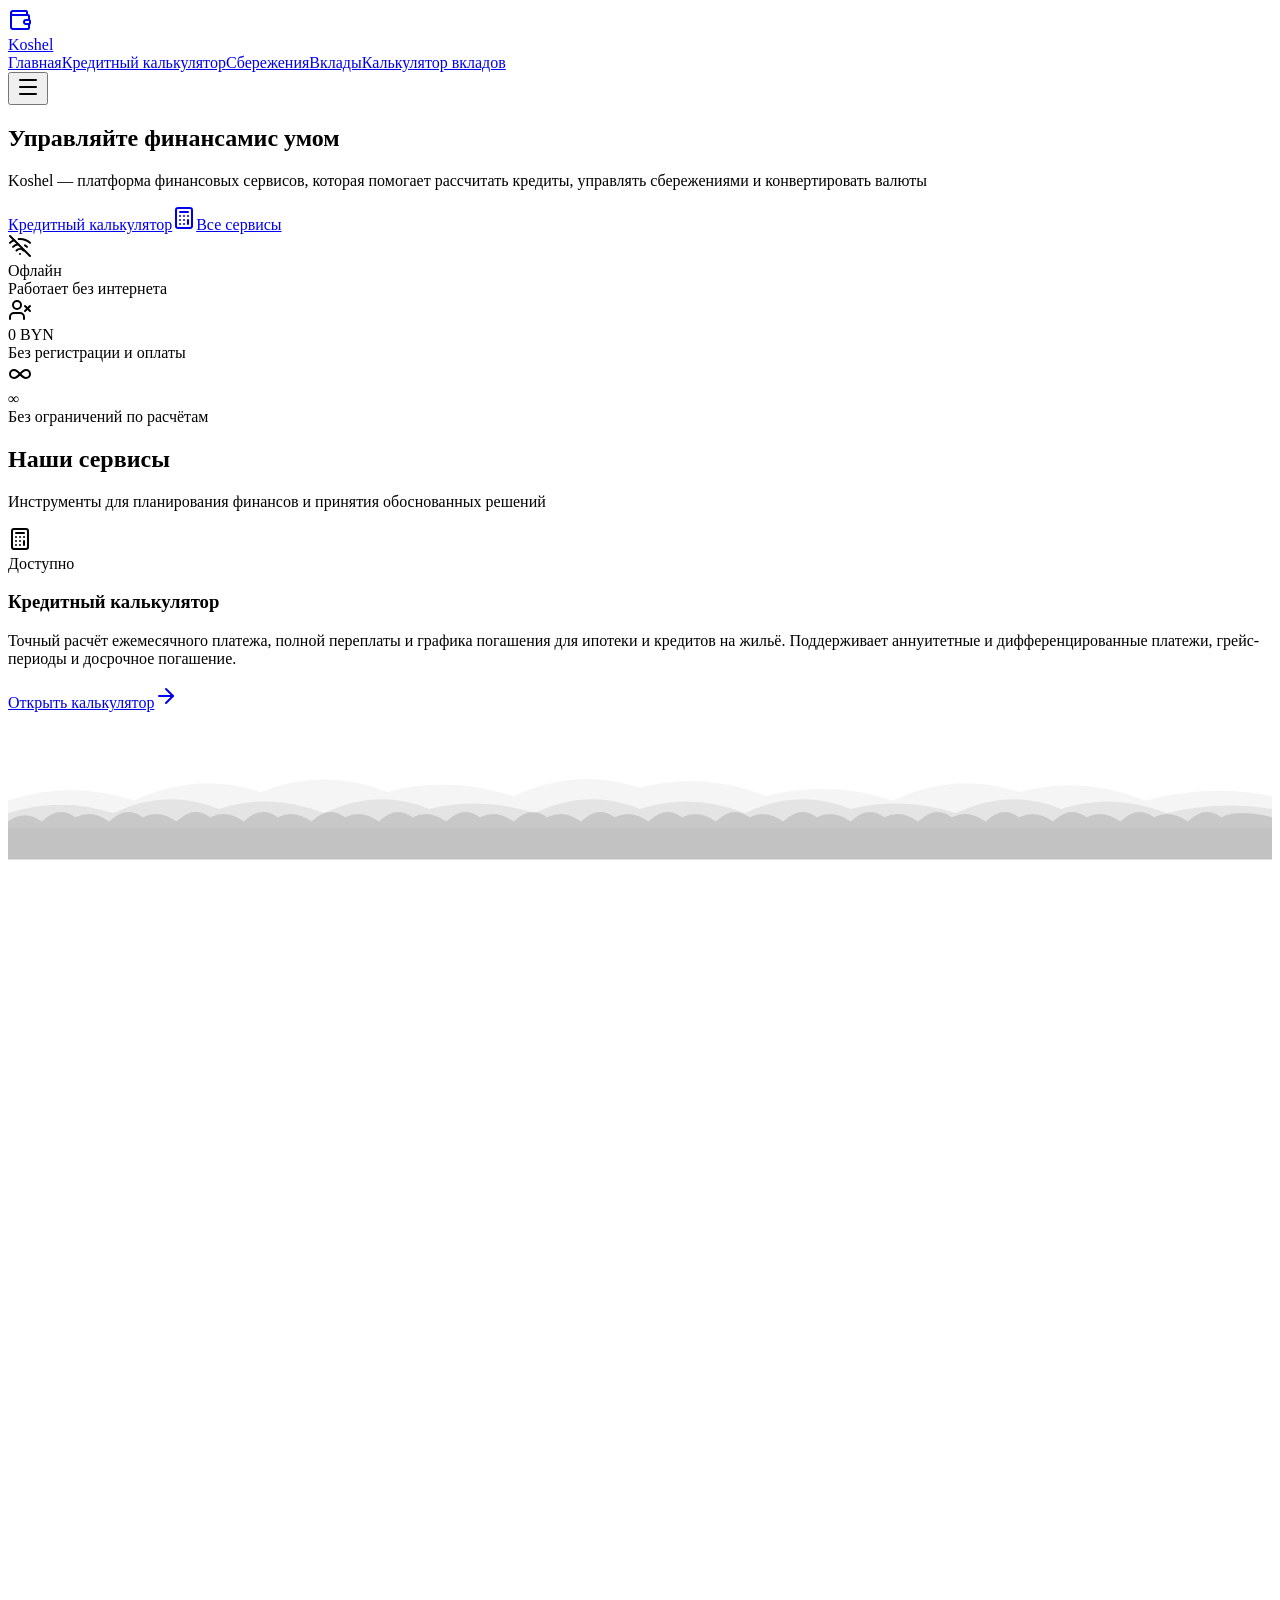
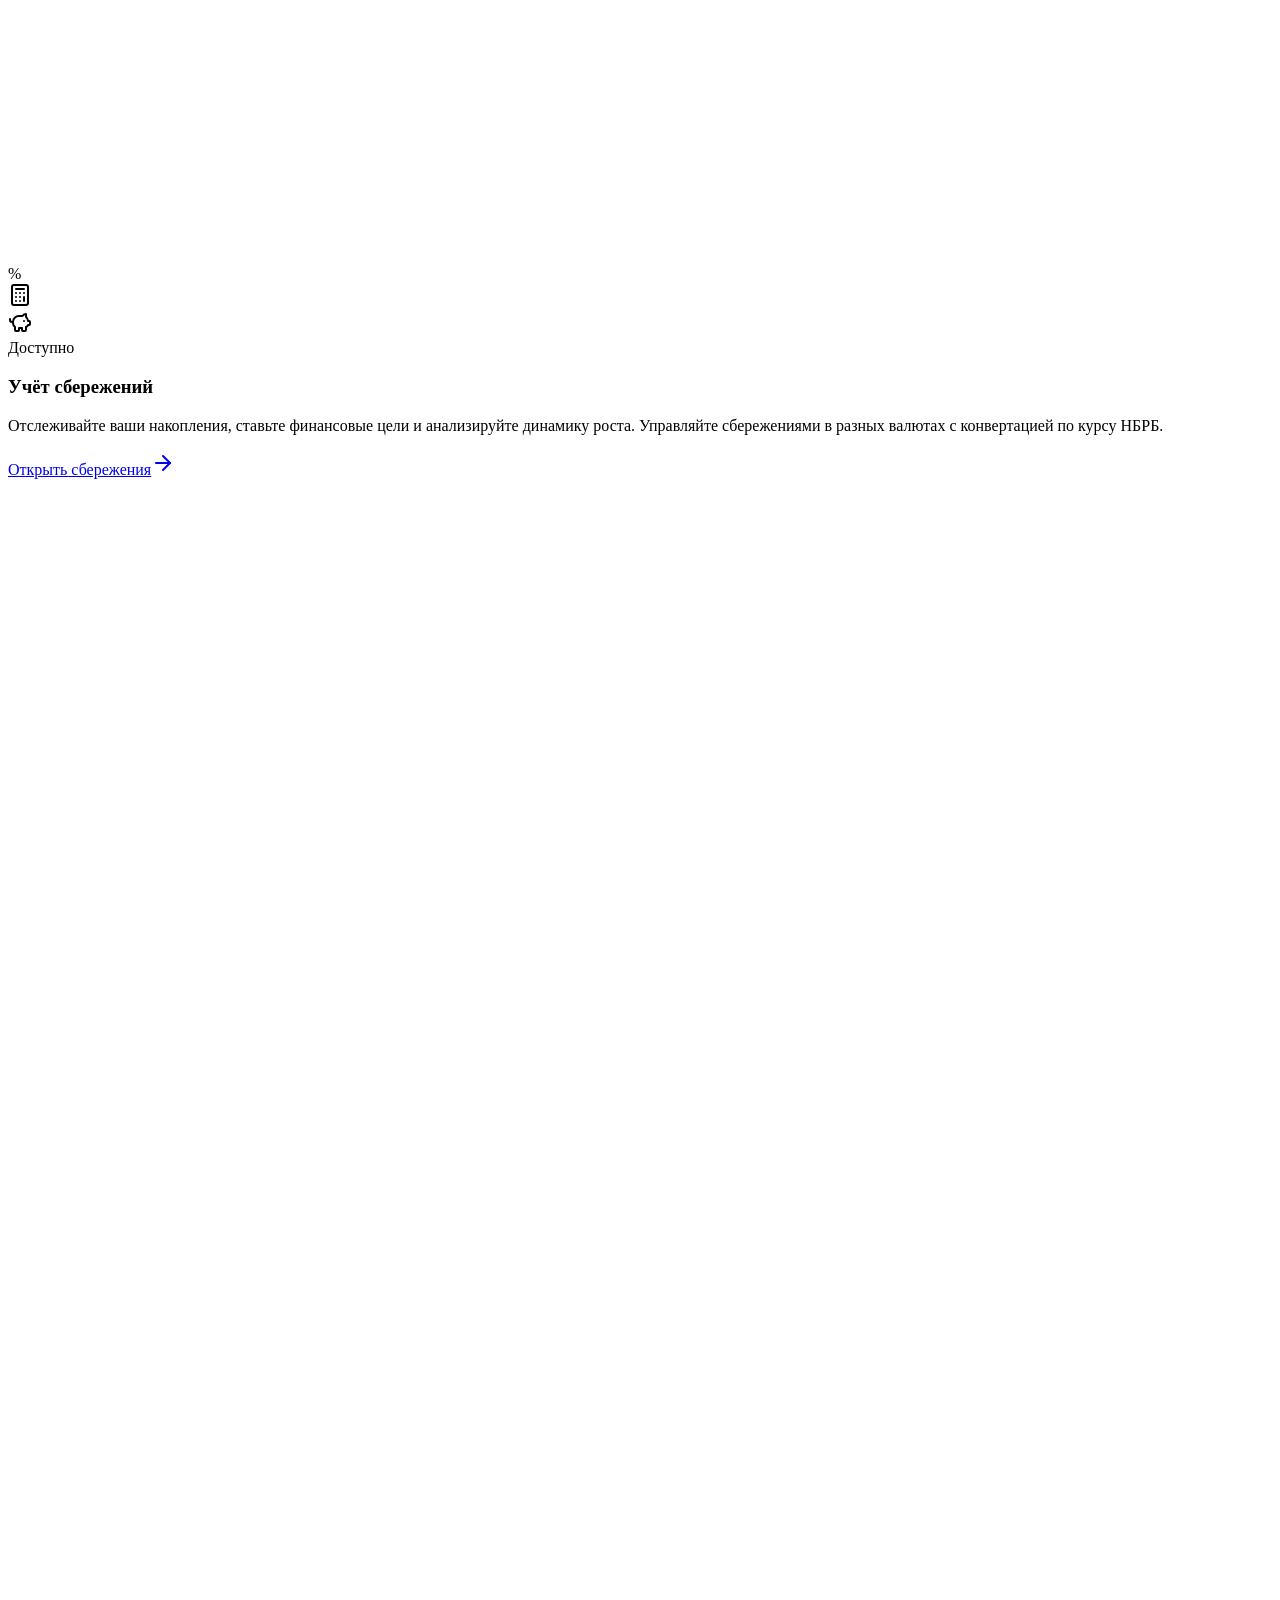
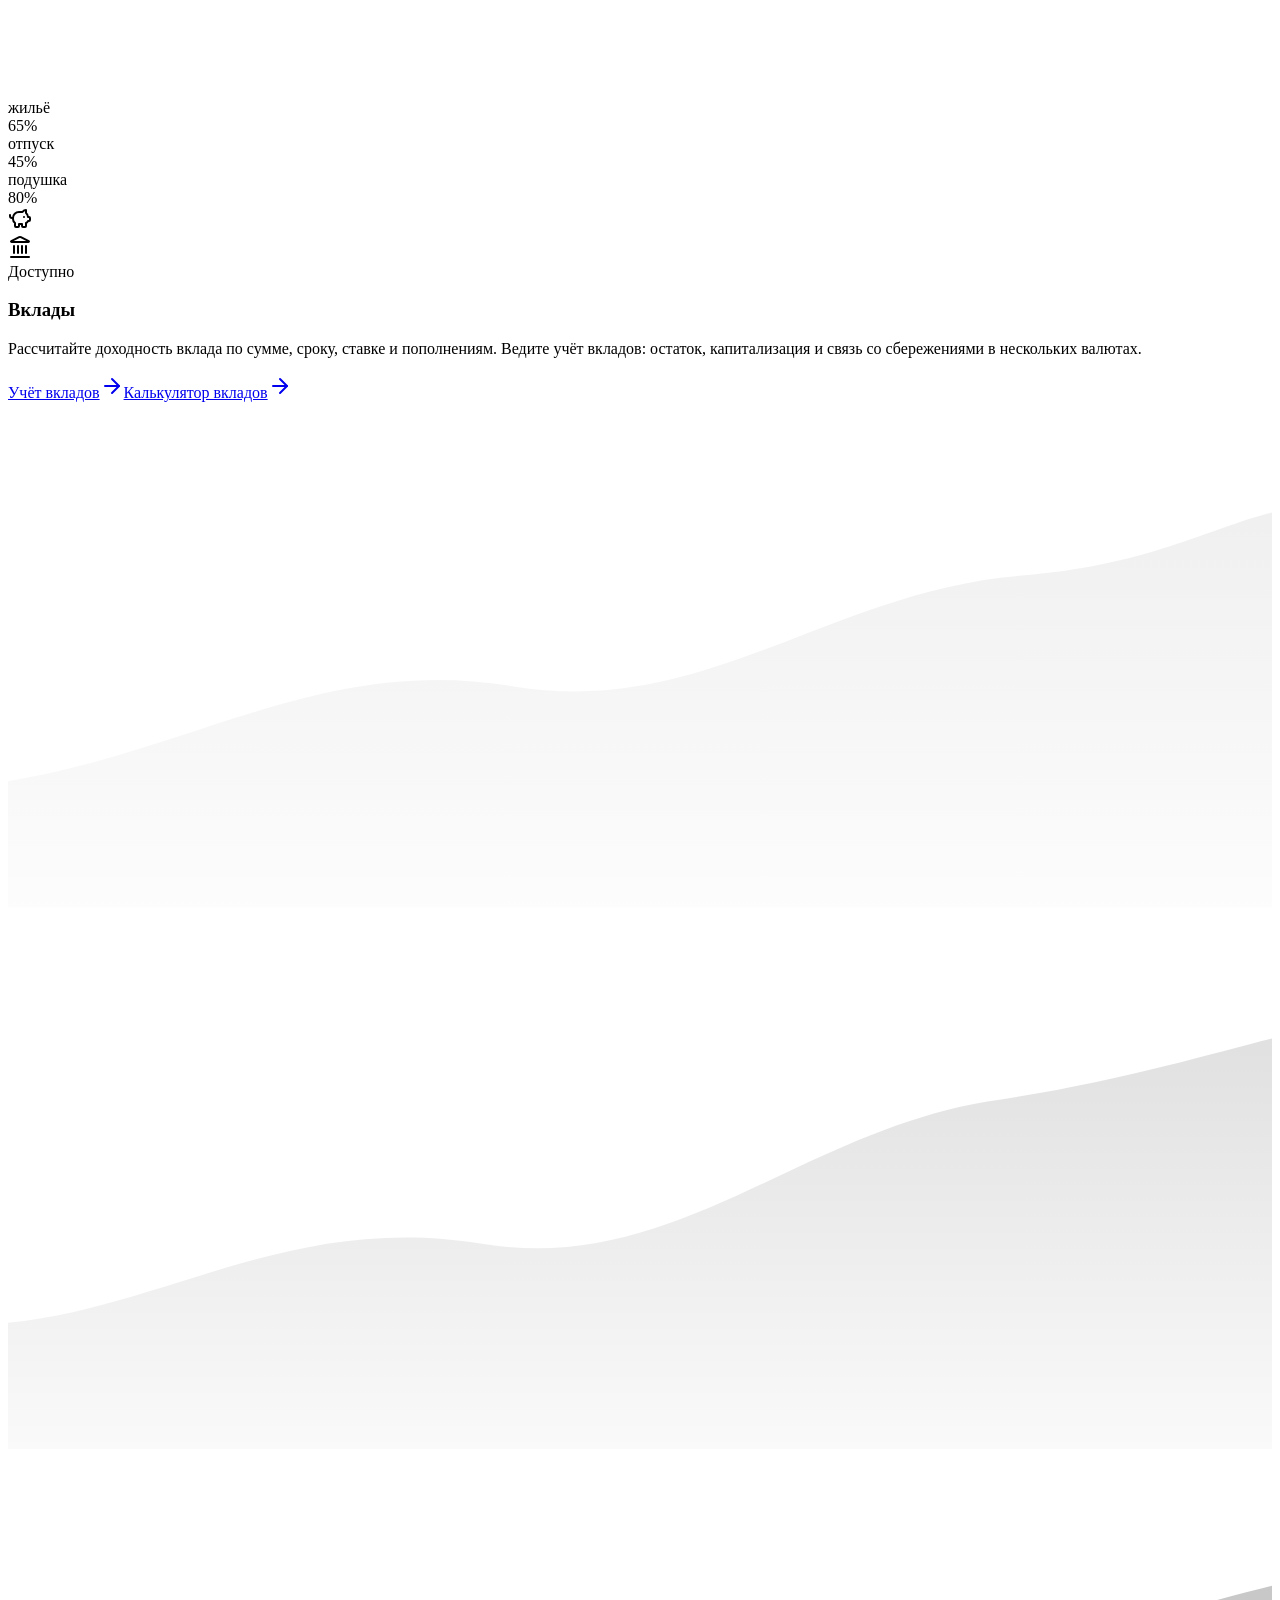
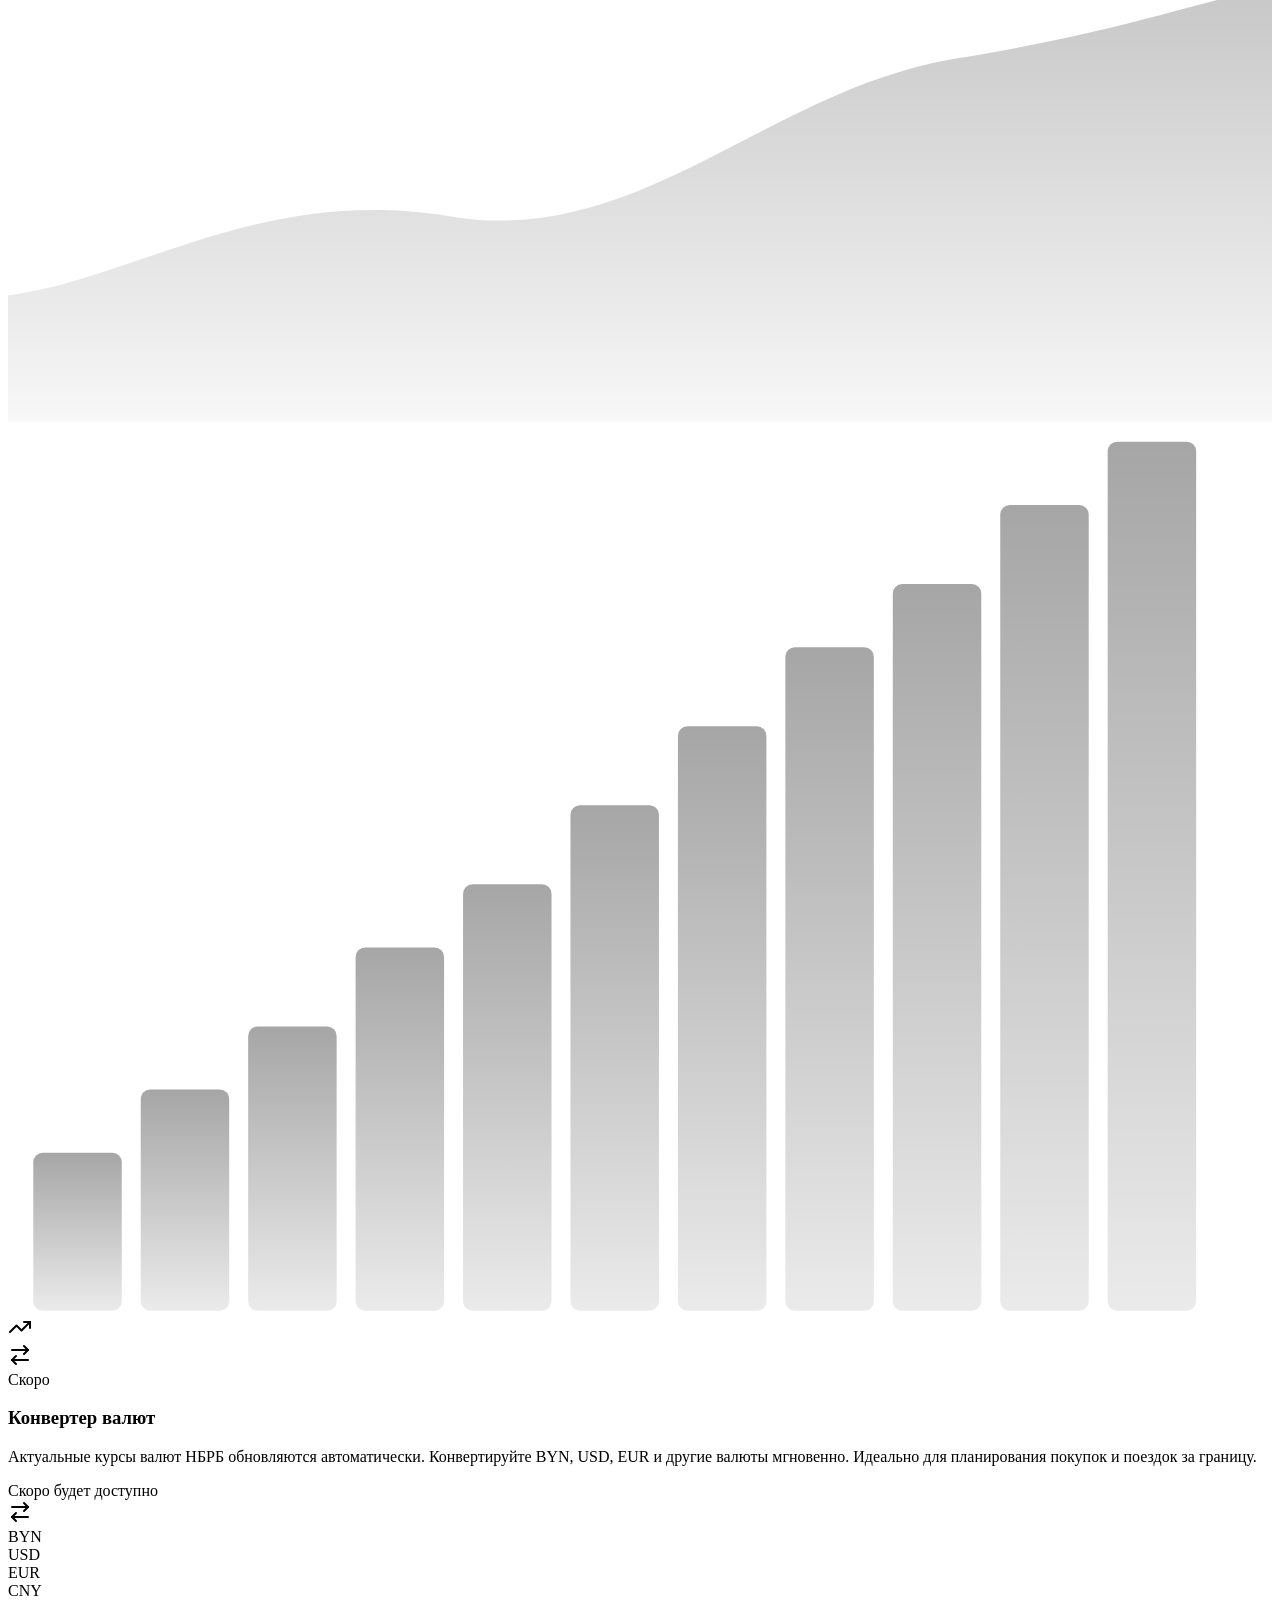
==== commit fe5742eb: "deploy-16" ====
--- a/index.html
+++ b/index.html
@@ -1,2 +1,10 @@
-<!DOCTYPE html><html lang="ru" class="space_grotesk_4f9f433b-module__fJfFLG__variable roboto_427834b3-module__hUlw6a__variable h-full antialiased"><head><meta charSet="utf-8"/><meta name="viewport" content="width=device-width, initial-scale=1, maximum-scale=5, viewport-fit=cover"/><link rel="preload" href="/koshel-demo/_next/static/media/0c89a48fa5027cee-s.p.2cyn07wtgehh0.woff2" as="font" crossorigin="" type="font/woff2"/><link rel="preload" href="/koshel-demo/_next/static/media/62d4b50592542c9f-s.p.1lnyw1zsxhp0r.woff2" as="font" crossorigin="" type="font/woff2"/><link rel="preload" href="/koshel-demo/_next/static/media/ce62453a442c7f35-s.p.0a0h245ktd4x0.woff2" as="font" crossorigin="" type="font/woff2"/><link rel="stylesheet" href="/koshel-demo/_next/static/chunks/12fk00lkmpjnh.css" data-precedence="next"/><link rel="stylesheet" href="/koshel-demo/_next/static/chunks/2aul-6eet65f1.css" data-precedence="next"/><link rel="preload" as="script" fetchPriority="low" href="/koshel-demo/_next/static/chunks/1unc12lje76l3.js"/><script src="/koshel-demo/_next/static/chunks/1_0v6exngdege.js" async=""></script><script src="/koshel-demo/_next/static/chunks/44202ks5fjf7m.js" async=""></script><script src="/koshel-demo/_next/static/chunks/16fmhb7hnr2w_.js" async=""></script><script src="/koshel-demo/_next/static/chunks/turbopack-2nwbp1myukn97.js" async=""></script><script src="/koshel-demo/_next/static/chunks/0p4fp63z3zul8.js" async=""></script><script src="/koshel-demo/_next/static/chunks/2xwcymx2m2360.js" async=""></script><script src="/koshel-demo/_next/static/chunks/14mrh2-p_w84d.js" async=""></script><script src="/koshel-demo/_next/static/chunks/1cs78_smsqvr9.js" async=""></script><script src="/koshel-demo/_next/static/chunks/05-oa_e0-3in1.js" async=""></script><script src="/koshel-demo/_next/static/chunks/0oemagsjtjbx9.js" async=""></script><link rel="icon" href="/koshel-demo/favicon.ico" sizes="32x32"/><link rel="icon" href="/koshel-demo/favicon.svg" type="image/svg+xml"/><link rel="icon" href="/koshel-demo/favicon.png" type="image/png" sizes="32x32"/><link rel="icon" href="/koshel-demo/favicon-180.png" type="image/png" sizes="180x180"/><link rel="apple-touch-icon" href="/koshel-demo/apple-touch-icon.png"/><meta name="apple-mobile-web-app-capable" content="yes"/><meta name="apple-mobile-web-app-status-bar-style" content="black-translucent"/><meta name="next-size-adjust" content=""/><meta name="theme-color" content="#1E3A5F" media="(prefers-color-scheme: light)"/><meta name="theme-color" content="#1E3A5F" media="(prefers-color-scheme: dark)"/><title>Koshel — Финансовые сервисы для Беларуси</title><meta name="description" content="Koshel — платформа финансовых сервисов: кредитный калькулятор, конвертер валют, калькулятор вкладов и учёт сбережений для Беларуси"/><meta name="author" content="Koshel"/><link rel="manifest" href="/koshel-demo/manifest.json"/><meta name="keywords" content="кредитный калькулятор,ипотека Беларусь,финансовые сервисы,калькулятор кредита,koshel"/><meta property="og:title" content="Koshel — Финансовые сервисы для Беларуси"/><meta property="og:description" content="Платформа финансовых сервисов: кредитный калькулятор, конвертер валют, калькулятор вкладов и учёт сбережений"/><meta property="og:site_name" content="Koshel"/><meta property="og:locale" content="ru_BY"/><meta property="og:type" content="website"/><meta name="twitter:card" content="summary"/><meta name="twitter:title" content="Koshel — Финансовые сервисы для Беларуси"/><meta name="twitter:description" content="Платформа финансовых сервисов: кредитный калькулятор, конвертер валют, калькулятор вкладов и учёт сбережений"/><script src="/koshel-demo/_next/static/chunks/0cz1d0mv5g_q7.js" noModule=""></script></head><body class="min-h-full flex flex-col font-body"><div hidden=""><!--$--><!--/$--></div><header class="sticky top-0 z-50 w-full glass-strong shadow-premium pt-[env(safe-area-inset-top)]"><div class="container mx-auto flex h-16 items-center justify-between px-4 md:px-6"><a class="flex items-center gap-2.5 font-heading text-xl font-bold text-primary transition-opacity hover:opacity-80 cursor-pointer" href="/koshel-demo"><div class="flex items-center justify-center size-10 rounded-xl bg-accent/10"><svg xmlns="http://www.w3.org/2000/svg" width="24" height="24" viewBox="0 0 24 24" fill="none" stroke="currentColor" stroke-width="2" stroke-linecap="round" stroke-linejoin="round" class="lucide lucide-wallet size-6 text-accent" aria-hidden="true"><path d="M19 7V4a1 1 0 0 0-1-1H5a2 2 0 0 0 0 4h15a1 1 0 0 1 1 1v4h-3a2 2 0 0 0 0 4h3a1 1 0 0 0 1-1v-2a1 1 0 0 0-1-1"></path><path d="M3 5v14a2 2 0 0 0 2 2h15a1 1 0 0 0 1-1v-4"></path></svg></div><span>Koshel</span></a><nav class="hidden md:flex items-center gap-1"><a class="relative px-4 py-2 text-sm font-medium rounded-lg transition-all duration-200 cursor-pointer hover:bg-accent/8 hover:text-accent text-accent bg-accent/8" href="/koshel-demo">Главная<span class="absolute bottom-0 left-1/2 -translate-x-1/2 w-4 h-0.5 bg-accent rounded-full"></span></a><a class="relative px-4 py-2 text-sm font-medium rounded-lg transition-all duration-200 cursor-pointer hover:bg-accent/8 hover:text-accent text-muted-foreground" href="/koshel-demo/mortgage">Кредитный калькулятор</a><a class="relative px-4 py-2 text-sm font-medium rounded-lg transition-all duration-200 cursor-pointer hover:bg-accent/8 hover:text-accent text-muted-foreground" href="/koshel-demo/savings">Сбережения</a></nav><div class="md:hidden"><button type="button" tabindex="0" data-slot="sheet-trigger" aria-label="Открыть меню" data-base-ui-click-trigger="" id="base-ui-_R_3edb_" aria-haspopup="dialog" aria-expanded="false" class="group/button inline-flex shrink-0 items-center justify-center rounded-lg border border-transparent bg-clip-padding text-sm font-medium whitespace-nowrap transition-all outline-none select-none focus-visible:border-ring focus-visible:ring-3 focus-visible:ring-ring/50 active:not-aria-[haspopup]:translate-y-px disabled:pointer-events-none disabled:opacity-50 aria-invalid:border-destructive aria-invalid:ring-3 aria-invalid:ring-destructive/20 dark:aria-invalid:border-destructive/50 dark:aria-invalid:ring-destructive/40 [&amp;_svg]:pointer-events-none [&amp;_svg]:shrink-0 [&amp;_svg:not([class*=&#x27;size-&#x27;])]:size-4 hover:bg-muted hover:text-foreground aria-expanded:bg-muted aria-expanded:text-foreground dark:hover:bg-muted/50 cursor-pointer size-11"><svg xmlns="http://www.w3.org/2000/svg" width="24" height="24" viewBox="0 0 24 24" fill="none" stroke="currentColor" stroke-width="2" stroke-linecap="round" stroke-linejoin="round" class="lucide lucide-menu size-6" aria-hidden="true"><path d="M4 5h16"></path><path d="M4 12h16"></path><path d="M4 19h16"></path></svg></button></div></div></header><main class="flex-1"><div class="flex flex-col"><section class="relative overflow-hidden bg-primary text-primary-foreground noise-overlay"><div class="absolute inset-0" style="background-image:url(&#x27;/koshel-demo/hero-pattern.svg&#x27;)"></div><div class="absolute top-0 right-0 w-[600px] h-[600px] bg-accent/10 rounded-full blur-[120px] -translate-y-1/2 translate-x-1/3"></div><div class="absolute bottom-0 left-0 w-[400px] h-[400px] bg-accent/8 rounded-full blur-[100px] translate-y-1/2 -translate-x-1/4"></div><div class="container mx-auto px-4 md:px-6 py-16 md:py-24 lg:py-32 relative z-10"><div class="max-w-3xl mx-auto text-center"><h1 class="font-heading text-4xl md:text-5xl lg:text-6xl font-bold tracking-tight mb-6 animate-slide-up">Управляйте финансами<span class="block text-accent">с умом</span></h1><p class="text-lg md:text-xl text-white/85 mb-10 max-w-2xl mx-auto animate-slide-up delay-100" style="text-wrap:balance"><span class="text-accent font-semibold">Koshel</span> — платформа финансовых сервисов, которая помогает рассчитать кредиты, управлять сбережениями и конвертировать валюты</p><div class="flex flex-col sm:flex-row gap-4 justify-center animate-slide-up delay-200"><a class="inline-flex items-center justify-center gap-1.5 h-10 px-5 rounded-lg bg-accent text-white font-medium shadow-premium-lg hover:bg-accent/90 hover:shadow-[0_0_30px_rgba(15,168,158,0.3)] transition-all duration-300 cursor-pointer" href="/koshel-demo/mortgage">Кредитный калькулятор<svg xmlns="http://www.w3.org/2000/svg" width="24" height="24" viewBox="0 0 24 24" fill="none" stroke="currentColor" stroke-width="2" stroke-linecap="round" stroke-linejoin="round" class="lucide lucide-calculator size-4" aria-hidden="true"><rect width="16" height="20" x="4" y="2" rx="2"></rect><line x1="8" x2="16" y1="6" y2="6"></line><line x1="16" x2="16" y1="14" y2="18"></line><path d="M16 10h.01"></path><path d="M12 10h.01"></path><path d="M8 10h.01"></path><path d="M12 14h.01"></path><path d="M8 14h.01"></path><path d="M12 18h.01"></path><path d="M8 18h.01"></path></svg></a><a class="inline-flex items-center justify-center gap-1.5 h-10 px-5 rounded-lg border border-white/40 bg-white/5 text-white font-medium hover:bg-white/15 transition-all duration-300 cursor-pointer" href="#features">Все сервисы</a></div></div><div class="flex flex-wrap justify-center gap-6 md:gap-10 mt-14 md:mt-20 animate-slide-up delay-300"><div class="flex items-center gap-3 text-white/90"><div class="flex items-center justify-center size-10 rounded-xl bg-white/10"><svg xmlns="http://www.w3.org/2000/svg" width="24" height="24" viewBox="0 0 24 24" fill="none" stroke="currentColor" stroke-width="2" stroke-linecap="round" stroke-linejoin="round" class="lucide lucide-wifi-off size-5" aria-hidden="true"><path d="M12 20h.01"></path><path d="M8.5 16.429a5 5 0 0 1 7 0"></path><path d="M5 12.859a10 10 0 0 1 5.17-2.69"></path><path d="M19 12.859a10 10 0 0 0-2.007-1.523"></path><path d="M2 8.82a15 15 0 0 1 4.177-2.643"></path><path d="M22 8.82a15 15 0 0 0-11.288-3.764"></path><path d="m2 2 20 20"></path></svg></div><div><div class="text-lg font-heading font-bold text-white">Офлайн</div><div class="text-xs text-white/70">Работает без интернета</div></div></div><div class="flex items-center gap-3 text-white/90"><div class="flex items-center justify-center size-10 rounded-xl bg-white/10"><svg xmlns="http://www.w3.org/2000/svg" width="24" height="24" viewBox="0 0 24 24" fill="none" stroke="currentColor" stroke-width="2" stroke-linecap="round" stroke-linejoin="round" class="lucide lucide-user-x size-5" aria-hidden="true"><path d="M16 21v-2a4 4 0 0 0-4-4H6a4 4 0 0 0-4 4v2"></path><circle cx="9" cy="7" r="4"></circle><line x1="17" x2="22" y1="8" y2="13"></line><line x1="22" x2="17" y1="8" y2="13"></line></svg></div><div><div class="text-lg font-heading font-bold text-white">0 <span class="nbrb-byn">BYN</span></div><div class="text-xs text-white/70">Без регистрации и оплаты</div></div></div><div class="flex items-center gap-3 text-white/90"><div class="flex items-center justify-center size-10 rounded-xl bg-white/10"><svg xmlns="http://www.w3.org/2000/svg" width="24" height="24" viewBox="0 0 24 24" fill="none" stroke="currentColor" stroke-width="2" stroke-linecap="round" stroke-linejoin="round" class="lucide lucide-infinity size-5" aria-hidden="true"><path d="M6 16c5 0 7-8 12-8a4 4 0 0 1 0 8c-5 0-7-8-12-8a4 4 0 1 0 0 8"></path></svg></div><div><div class="text-lg font-heading font-bold text-white">∞</div><div class="text-xs text-white/70">Без ограничений по расчётам</div></div></div></div></div></section><section id="features" class="py-16 md:py-24 bg-background"><div class="container mx-auto px-4 md:px-6"><div class="text-center mb-16"><h2 class="font-heading text-3xl md:text-4xl font-bold mb-4 gradient-text" style="text-wrap:balance">Наши сервисы</h2><p class="text-muted-foreground text-lg max-w-2xl mx-auto" style="text-wrap:balance">Инструменты для планирования финансов и принятия обоснованных решений</p></div></div><div class="flex flex-col gap-0"><div class="service-block py-12 md:py-20 bg-background"><div class="container mx-auto px-4 md:px-6"><div class="flex flex-col md:flex-row gap-8 md:gap-16 items-center"><div class="flex-1 space-y-6"><div class="flex items-center gap-3"><div class="flex items-center justify-center size-12 rounded-xl bg-accent/10"><svg xmlns="http://www.w3.org/2000/svg" width="24" height="24" viewBox="0 0 24 24" fill="none" stroke="currentColor" stroke-width="2" stroke-linecap="round" stroke-linejoin="round" class="lucide lucide-calculator size-6 text-accent" aria-hidden="true"><rect width="16" height="20" x="4" y="2" rx="2"></rect><line x1="8" x2="16" y1="6" y2="6"></line><line x1="16" x2="16" y1="14" y2="18"></line><path d="M16 10h.01"></path><path d="M12 10h.01"></path><path d="M8 10h.01"></path><path d="M12 14h.01"></path><path d="M8 14h.01"></path><path d="M12 18h.01"></path><path d="M8 18h.01"></path></svg></div><span data-slot="badge" data-variant="default" class="group/badge inline-flex h-5 w-fit shrink-0 items-center justify-center gap-1 overflow-hidden rounded-4xl border border-transparent px-2 py-0.5 text-xs font-medium whitespace-nowrap transition-all focus-visible:border-ring focus-visible:ring-[3px] focus-visible:ring-ring/50 has-data-[icon=inline-end]:pr-1.5 has-data-[icon=inline-start]:pl-1.5 aria-invalid:border-destructive aria-invalid:ring-destructive/20 dark:aria-invalid:ring-destructive/40 [&amp;&gt;svg]:pointer-events-none [&amp;&gt;svg]:size-3! bg-primary text-primary-foreground [a]:hover:bg-primary/80">Доступно</span></div><h3 class="font-heading text-2xl md:text-3xl font-bold">Кредитный калькулятор</h3><p class="text-muted-foreground text-base leading-relaxed">Точный расчёт ежемесячного платежа, полной переплаты и графика погашения для ипотеки и кредитов на жильё. Поддерживает аннуитетные и дифференцированные платежи, грейс-периоды и досрочное погашение.</p><a class="inline-flex items-center gap-1.5 text-sm font-medium text-accent hover:text-accent/80 transition-colors duration-200 cursor-pointer group/link" href="/koshel-demo/mortgage">Открыть калькулятор<svg xmlns="http://www.w3.org/2000/svg" width="24" height="24" viewBox="0 0 24 24" fill="none" stroke="currentColor" stroke-width="2" stroke-linecap="round" stroke-linejoin="round" class="lucide lucide-arrow-right size-4 transition-transform duration-200 group-hover/link:translate-x-1" aria-hidden="true"><path d="M5 12h14"></path><path d="m12 5 7 7-7 7"></path></svg></a></div><div class="flex-1 w-full illustration-container bg-gradient-to-br from-accent/20 to-accent/5 border border-border/50 rounded-3xl shadow-premium service-illustration"><!--$?--><template id="B:0"></template><div class="min-h-[320px] animate-pulse bg-muted/30 rounded-3xl"></div><!--/$--></div></div></div></div><div class="service-block py-12 md:py-20 bg-muted/30"><div class="container mx-auto px-4 md:px-6"><div class="flex flex-col md:flex-row-reverse gap-8 md:gap-16 items-center"><div class="flex-1 space-y-6"><div class="flex items-center gap-3"><div class="flex items-center justify-center size-12 rounded-xl bg-chart-4/10"><svg xmlns="http://www.w3.org/2000/svg" width="24" height="24" viewBox="0 0 24 24" fill="none" stroke="currentColor" stroke-width="2" stroke-linecap="round" stroke-linejoin="round" class="lucide lucide-piggy-bank size-6 text-chart-4" aria-hidden="true"><path d="M11 17h3v2a1 1 0 0 0 1 1h2a1 1 0 0 0 1-1v-3a3.16 3.16 0 0 0 2-2h1a1 1 0 0 0 1-1v-2a1 1 0 0 0-1-1h-1a5 5 0 0 0-2-4V3a4 4 0 0 0-3.2 1.6l-.3.4H11a6 6 0 0 0-6 6v1a5 5 0 0 0 2 4v3a1 1 0 0 0 1 1h2a1 1 0 0 0 1-1z"></path><path d="M16 10h.01"></path><path d="M2 8v1a2 2 0 0 0 2 2h1"></path></svg></div><span data-slot="badge" data-variant="default" class="group/badge inline-flex h-5 w-fit shrink-0 items-center justify-center gap-1 overflow-hidden rounded-4xl border border-transparent px-2 py-0.5 text-xs font-medium whitespace-nowrap transition-all focus-visible:border-ring focus-visible:ring-[3px] focus-visible:ring-ring/50 has-data-[icon=inline-end]:pr-1.5 has-data-[icon=inline-start]:pl-1.5 aria-invalid:border-destructive aria-invalid:ring-destructive/20 dark:aria-invalid:ring-destructive/40 [&amp;&gt;svg]:pointer-events-none [&amp;&gt;svg]:size-3! bg-primary text-primary-foreground [a]:hover:bg-primary/80">Доступно</span></div><h3 class="font-heading text-2xl md:text-3xl font-bold">Учёт сбережений</h3><p class="text-muted-foreground text-base leading-relaxed">Отслеживайте ваши накопления, ставьте финансовые цели и анализируйте динамику роста. Управляйте сбережениями в разных валютах с конвертацией по курсу НБРБ.</p><a class="inline-flex items-center gap-1.5 text-sm font-medium text-accent hover:text-accent/80 transition-colors duration-200 cursor-pointer group/link" href="/koshel-demo/savings">Открыть сбережения<svg xmlns="http://www.w3.org/2000/svg" width="24" height="24" viewBox="0 0 24 24" fill="none" stroke="currentColor" stroke-width="2" stroke-linecap="round" stroke-linejoin="round" class="lucide lucide-arrow-right size-4 transition-transform duration-200 group-hover/link:translate-x-1" aria-hidden="true"><path d="M5 12h14"></path><path d="m12 5 7 7-7 7"></path></svg></a></div><div class="flex-1 w-full illustration-container bg-gradient-to-br from-chart-4/20 to-chart-4/5 border border-border/50 rounded-3xl shadow-premium service-illustration"><!--$?--><template id="B:1"></template><div class="min-h-[320px] animate-pulse bg-muted/30 rounded-3xl"></div><!--/$--></div></div></div></div><div class="service-block py-12 md:py-20 bg-background"><div class="container mx-auto px-4 md:px-6"><div class="flex flex-col md:flex-row gap-8 md:gap-16 items-center"><div class="flex-1 space-y-6"><div class="flex items-center gap-3"><div class="flex items-center justify-center size-12 rounded-xl bg-chart-2/10"><svg xmlns="http://www.w3.org/2000/svg" width="24" height="24" viewBox="0 0 24 24" fill="none" stroke="currentColor" stroke-width="2" stroke-linecap="round" stroke-linejoin="round" class="lucide lucide-trending-up size-6 text-chart-2" aria-hidden="true"><path d="M16 7h6v6"></path><path d="m22 7-8.5 8.5-5-5L2 17"></path></svg></div><span data-slot="badge" data-variant="secondary" class="group/badge inline-flex h-5 w-fit shrink-0 items-center justify-center gap-1 overflow-hidden rounded-4xl border border-transparent px-2 py-0.5 text-xs font-medium whitespace-nowrap transition-all focus-visible:border-ring focus-visible:ring-[3px] focus-visible:ring-ring/50 has-data-[icon=inline-end]:pr-1.5 has-data-[icon=inline-start]:pl-1.5 aria-invalid:border-destructive aria-invalid:ring-destructive/20 dark:aria-invalid:ring-destructive/40 [&amp;&gt;svg]:pointer-events-none [&amp;&gt;svg]:size-3! bg-secondary text-secondary-foreground [a]:hover:bg-secondary/80">Скоро</span></div><h3 class="font-heading text-2xl md:text-3xl font-bold">Калькулятор вкладов</h3><p class="text-muted-foreground text-base leading-relaxed">Рассчитайте доходность вклада с учётом капитализации процентов, пополнений и снятий. Сравните разные условия и выберите оптимальную стратегию накопления.</p><span class="text-sm text-muted-foreground/50">Скоро будет доступно</span></div><div class="flex-1 w-full illustration-container bg-gradient-to-br from-chart-2/20 to-chart-2/5 border border-border/50 rounded-3xl shadow-premium service-illustration"><!--$?--><template id="B:2"></template><div class="min-h-[320px] animate-pulse bg-muted/30 rounded-3xl"></div><!--/$--></div></div></div></div><div class="service-block py-12 md:py-20 bg-muted/30"><div class="container mx-auto px-4 md:px-6"><div class="flex flex-col md:flex-row-reverse gap-8 md:gap-16 items-center"><div class="flex-1 space-y-6"><div class="flex items-center gap-3"><div class="flex items-center justify-center size-12 rounded-xl bg-chart-3/10"><svg xmlns="http://www.w3.org/2000/svg" width="24" height="24" viewBox="0 0 24 24" fill="none" stroke="currentColor" stroke-width="2" stroke-linecap="round" stroke-linejoin="round" class="lucide lucide-arrow-right-left size-6 text-chart-3" aria-hidden="true"><path d="m16 3 4 4-4 4"></path><path d="M20 7H4"></path><path d="m8 21-4-4 4-4"></path><path d="M4 17h16"></path></svg></div><span data-slot="badge" data-variant="secondary" class="group/badge inline-flex h-5 w-fit shrink-0 items-center justify-center gap-1 overflow-hidden rounded-4xl border border-transparent px-2 py-0.5 text-xs font-medium whitespace-nowrap transition-all focus-visible:border-ring focus-visible:ring-[3px] focus-visible:ring-ring/50 has-data-[icon=inline-end]:pr-1.5 has-data-[icon=inline-start]:pl-1.5 aria-invalid:border-destructive aria-invalid:ring-destructive/20 dark:aria-invalid:ring-destructive/40 [&amp;&gt;svg]:pointer-events-none [&amp;&gt;svg]:size-3! bg-secondary text-secondary-foreground [a]:hover:bg-secondary/80">Скоро</span></div><h3 class="font-heading text-2xl md:text-3xl font-bold">Конвертер валют</h3><p class="text-muted-foreground text-base leading-relaxed">Актуальные курсы валют НБРБ обновляются автоматически. Конвертируйте BYN, USD, EUR и другие валюты мгновенно. Идеально для планирования покупок и поездок за границу.</p><span class="text-sm text-muted-foreground/50">Скоро будет доступно</span></div><div class="flex-1 w-full illustration-container bg-gradient-to-br from-chart-3/20 to-chart-3/5 border border-border/50 rounded-3xl shadow-premium service-illustration"><!--$?--><template id="B:3"></template><div class="min-h-[320px] animate-pulse bg-muted/30 rounded-3xl"></div><!--/$--></div></div></div></div><div class="service-block py-12 md:py-20 bg-background"><div class="container mx-auto px-4 md:px-6"><div class="flex flex-col md:flex-row gap-8 md:gap-16 items-center"><div class="flex-1 space-y-6"><div class="flex items-center gap-3"><div class="flex items-center justify-center size-12 rounded-xl bg-chart-5/10"><svg xmlns="http://www.w3.org/2000/svg" width="24" height="24" viewBox="0 0 24 24" fill="none" stroke="currentColor" stroke-width="2" stroke-linecap="round" stroke-linejoin="round" class="lucide lucide-car size-6 text-chart-5" aria-hidden="true"><path d="M19 17h2c.6 0 1-.4 1-1v-3c0-.9-.7-1.7-1.5-1.9C18.7 10.6 16 10 16 10s-1.3-1.4-2.2-2.3c-.5-.4-1.1-.7-1.8-.7H5c-.6 0-1.1.4-1.4.9l-1.4 2.9A3.7 3.7 0 0 0 2 12v4c0 .6.4 1 1 1h2"></path><circle cx="7" cy="17" r="2"></circle><path d="M9 17h6"></path><circle cx="17" cy="17" r="2"></circle></svg></div><span data-slot="badge" data-variant="secondary" class="group/badge inline-flex h-5 w-fit shrink-0 items-center justify-center gap-1 overflow-hidden rounded-4xl border border-transparent px-2 py-0.5 text-xs font-medium whitespace-nowrap transition-all focus-visible:border-ring focus-visible:ring-[3px] focus-visible:ring-ring/50 has-data-[icon=inline-end]:pr-1.5 has-data-[icon=inline-start]:pl-1.5 aria-invalid:border-destructive aria-invalid:ring-destructive/20 dark:aria-invalid:ring-destructive/40 [&amp;&gt;svg]:pointer-events-none [&amp;&gt;svg]:size-3! bg-secondary text-secondary-foreground [a]:hover:bg-secondary/80">Скоро</span></div><h3 class="font-heading text-2xl md:text-3xl font-bold">Калькулятор лизинга</h3><p class="text-muted-foreground text-base leading-relaxed">Рассчитайте ежемесячные платежи за автомобиль в лизинг с учётом выкупа, остаточной стоимости и страховки. Сравните лизинг с кредитом.</p><span class="text-sm text-muted-foreground/50">Скоро будет доступно</span></div><div class="flex-1 w-full illustration-container bg-gradient-to-br from-chart-5/20 to-chart-5/5 border border-border/50 rounded-3xl shadow-premium service-illustration"><!--$?--><template id="B:4"></template><div class="min-h-[320px] animate-pulse bg-muted/30 rounded-3xl"></div><!--/$--></div></div></div></div></div></section><div class="container mx-auto px-4 md:px-6"><div class="h-px bg-gradient-to-r from-transparent via-accent/40 to-transparent"></div></div><section class="py-16 md:py-24 bg-muted/20"><div class="container mx-auto px-4 md:px-6"><div class="text-center mb-12"><h2 class="font-heading text-3xl md:text-4xl font-bold mb-4 gradient-text" style="text-wrap:balance">Почему Koshel</h2><p class="text-muted-foreground text-lg max-w-2xl mx-auto" style="text-wrap:balance">Мы создали удобный инструмент для тех, кто хочет контролировать свои финансы</p></div><div class="grid grid-cols-1 md:grid-cols-3 gap-6"><div class="group relative overflow-hidden rounded-2xl bg-card shadow-premium hover:shadow-premium-lg hover:-translate-y-1 transition-all duration-300" style="animation-delay:0ms"><div class="advantage-visual bg-gradient-to-br from-accent/15 to-accent/5 relative"><div class="absolute inset-0"><div class="absolute top-1/2 left-1/2 -translate-x-1/2 -translate-y-1/2 size-40 rounded-full border-2 border-accent/10 illustration-pulse"></div><div class="absolute top-1/2 left-1/2 -translate-x-1/2 -translate-y-1/2 size-56 rounded-full border border-accent/5 illustration-spin-slow"></div><div class="absolute top-1/2 left-1/2 -translate-x-1/2 -translate-y-1/2 size-24 rounded-full border border-accent/15"></div></div><div class="absolute top-1/2 left-1/2 -translate-x-1/2 -translate-y-1/2 size-20 rounded-2xl bg-accent/15 flex items-center justify-center illustration-float"><svg xmlns="http://www.w3.org/2000/svg" width="24" height="24" viewBox="0 0 24 24" fill="none" stroke="currentColor" stroke-width="2" stroke-linecap="round" stroke-linejoin="round" class="lucide lucide-shield size-10 text-accent" aria-hidden="true"><path d="M20 13c0 5-3.5 7.5-7.66 8.95a1 1 0 0 1-.67-.01C7.5 20.5 4 18 4 13V6a1 1 0 0 1 1-1c2 0 4.5-1.2 6.24-2.72a1.17 1.17 0 0 1 1.52 0C14.51 3.81 17 5 19 5a1 1 0 0 1 1 1z"></path></svg></div><div class="absolute top-6 right-8 size-2 rounded-full bg-accent/30 illustration-float"></div><div class="absolute bottom-8 left-10 size-3 rounded-full bg-accent/20 illustration-float-delayed"></div><div class="absolute top-12 left-16 size-1.5 rounded-full bg-accent/40 illustration-pulse"></div></div><div class="p-6 text-center"><h3 class="font-heading text-xl font-semibold mb-2">Полная конфиденциальность</h3><p class="text-muted-foreground text-sm leading-relaxed">Все расчёты происходят прямо в вашем браузере. Мы не передаём и не храним ваши финансовые данные на серверах. Никакой регистрации — начинайте использовать сразу.</p></div></div><div class="group relative overflow-hidden rounded-2xl bg-card shadow-premium hover:shadow-premium-lg hover:-translate-y-1 transition-all duration-300" style="animation-delay:100ms"><div class="advantage-visual bg-gradient-to-br from-chart-3/15 to-chart-3/5 relative"><div class="absolute inset-0"><div class="absolute top-1/2 left-1/2 -translate-x-1/2 -translate-y-1/2 size-40 rounded-full border-2 border-chart-3/10 illustration-pulse"></div><div class="absolute top-1/2 left-1/2 -translate-x-1/2 -translate-y-1/2 size-56 rounded-full border border-chart-3/5 illustration-spin-slow"></div><div class="absolute top-1/2 left-1/2 -translate-x-1/2 -translate-y-1/2 size-24 rounded-full border border-chart-3/15"></div></div><div class="absolute top-1/2 left-1/2 -translate-x-1/2 -translate-y-1/2 size-20 rounded-2xl bg-chart-3/15 flex items-center justify-center illustration-float"><svg xmlns="http://www.w3.org/2000/svg" width="24" height="24" viewBox="0 0 24 24" fill="none" stroke="currentColor" stroke-width="2" stroke-linecap="round" stroke-linejoin="round" class="lucide lucide-clock size-10 text-chart-3" aria-hidden="true"><circle cx="12" cy="12" r="10"></circle><path d="M12 6v6l4 2"></path></svg></div><div class="absolute top-6 right-8 size-2 rounded-full bg-chart-3/30 illustration-float"></div><div class="absolute bottom-8 left-10 size-3 rounded-full bg-chart-3/20 illustration-float-delayed"></div><div class="absolute top-12 left-16 size-1.5 rounded-full bg-chart-3/40 illustration-pulse"></div></div><div class="p-6 text-center"><h3 class="font-heading text-xl font-semibold mb-2">Мгновенный результат</h3><p class="text-muted-foreground text-sm leading-relaxed">Изменяйте любые параметры и получайте новый расчёт за миллисекунды. Сравнивайте сценарии в реальном времени без ожидания.</p></div></div><div class="group relative overflow-hidden rounded-2xl bg-card shadow-premium hover:shadow-premium-lg hover:-translate-y-1 transition-all duration-300" style="animation-delay:200ms"><div class="advantage-visual bg-gradient-to-br from-chart-4/15 to-chart-4/5 relative"><div class="absolute inset-0"><div class="absolute top-1/2 left-1/2 -translate-x-1/2 -translate-y-1/2 size-40 rounded-full border-2 border-chart-4/10 illustration-pulse"></div><div class="absolute top-1/2 left-1/2 -translate-x-1/2 -translate-y-1/2 size-56 rounded-full border border-chart-4/5 illustration-spin-slow"></div><div class="absolute top-1/2 left-1/2 -translate-x-1/2 -translate-y-1/2 size-24 rounded-full border border-chart-4/15"></div></div><div class="absolute top-1/2 left-1/2 -translate-x-1/2 -translate-y-1/2 size-20 rounded-2xl bg-chart-4/15 flex items-center justify-center illustration-float"><svg xmlns="http://www.w3.org/2000/svg" width="24" height="24" viewBox="0 0 24 24" fill="none" stroke="currentColor" stroke-width="2" stroke-linecap="round" stroke-linejoin="round" class="lucide lucide-smartphone size-10 text-chart-4" aria-hidden="true"><rect width="14" height="20" x="5" y="2" rx="2" ry="2"></rect><path d="M12 18h.01"></path></svg></div><div class="absolute top-6 right-8 size-2 rounded-full bg-chart-4/30 illustration-float"></div><div class="absolute bottom-8 left-10 size-3 rounded-full bg-chart-4/20 illustration-float-delayed"></div><div class="absolute top-12 left-16 size-1.5 rounded-full bg-chart-4/40 illustration-pulse"></div></div><div class="p-6 text-center"><h3 class="font-heading text-xl font-semibold mb-2">Установка на телефон</h3><p class="text-muted-foreground text-sm leading-relaxed">PWA-приложение устанавливается на рабочий стол без App Store. Работает офлайн, выглядит и ведёт себя как нативное приложение на любом устройстве.</p></div></div></div></div></section><section class="py-16 md:py-24 bg-background"><div class="container mx-auto px-4 md:px-6"><div class="relative overflow-hidden rounded-3xl bg-primary text-primary-foreground p-8 md:p-16 shadow-premium-lg noise-overlay"><div class="absolute inset-0" style="background-image:url(&#x27;/koshel-demo/hero-pattern.svg&#x27;)"></div><div class="absolute top-0 right-0 w-[400px] h-[400px] bg-accent/15 rounded-full blur-[100px] -translate-y-1/2 translate-x-1/3"></div><div class="relative z-10 max-w-2xl mx-auto text-center"><div class="flex items-center justify-center gap-2.5 mx-auto mb-6"><div class="flex items-center justify-center size-16 rounded-2xl bg-accent/10"><svg xmlns="http://www.w3.org/2000/svg" width="24" height="24" viewBox="0 0 24 24" fill="none" stroke="currentColor" stroke-width="2" stroke-linecap="round" stroke-linejoin="round" class="lucide lucide-wallet size-8 text-accent" aria-hidden="true"><path d="M19 7V4a1 1 0 0 0-1-1H5a2 2 0 0 0 0 4h15a1 1 0 0 1 1 1v4h-3a2 2 0 0 0 0 4h3a1 1 0 0 0 1-1v-2a1 1 0 0 0-1-1"></path><path d="M3 5v14a2 2 0 0 0 2 2h15a1 1 0 0 0 1-1v-4"></path></svg></div><span class="font-heading text-3xl font-bold text-accent">Koshel</span></div><h2 class="font-heading text-3xl md:text-4xl font-bold mb-4" style="text-wrap:balance">Начните рассчитывать уже сейчас</h2><p class="text-white/80 text-lg mb-8" style="text-wrap:balance">Используйте наш кредитный калькулятор для точного расчёта платежей по ипотеке и кредитам на жильё</p><a class="inline-flex items-center justify-center gap-1.5 h-10 px-5 rounded-lg bg-accent text-white font-medium shadow-premium-lg hover:bg-accent/90 hover:shadow-[0_0_30px_rgba(15,168,158,0.3)] transition-all duration-300 cursor-pointer" href="/koshel-demo/mortgage">Открыть калькулятор<svg xmlns="http://www.w3.org/2000/svg" width="24" height="24" viewBox="0 0 24 24" fill="none" stroke="currentColor" stroke-width="2" stroke-linecap="round" stroke-linejoin="round" class="lucide lucide-arrow-right size-4" aria-hidden="true"><path d="M5 12h14"></path><path d="m12 5 7 7-7 7"></path></svg></a></div></div></div></section></div><!--$--><!--/$--></main><footer class="border-t bg-muted/30"><div class="container mx-auto px-4 md:px-6 py-8 md:py-12"><div class="flex flex-col md:flex-row justify-between gap-8"><div class="flex flex-col gap-3"><a class="flex items-center gap-2.5 font-heading text-xl font-bold text-primary transition-opacity hover:opacity-80 cursor-pointer" href="/koshel-demo"><div class="flex items-center justify-center size-10 rounded-xl bg-accent/10"><svg xmlns="http://www.w3.org/2000/svg" width="24" height="24" viewBox="0 0 24 24" fill="none" stroke="currentColor" stroke-width="2" stroke-linecap="round" stroke-linejoin="round" class="lucide lucide-wallet size-6 text-accent" aria-hidden="true"><path d="M19 7V4a1 1 0 0 0-1-1H5a2 2 0 0 0 0 4h15a1 1 0 0 1 1 1v4h-3a2 2 0 0 0 0 4h3a1 1 0 0 0 1-1v-2a1 1 0 0 0-1-1"></path><path d="M3 5v14a2 2 0 0 0 2 2h15a1 1 0 0 0 1-1v-4"></path></svg></div><span>Koshel</span></a><p class="text-sm text-muted-foreground max-w-[300px]">Финансовые сервисы для Беларуси. Кредитный калькулятор, управление сбережениями, конвертер валют и многое другое.</p></div><div class="flex flex-col gap-2"><h3 class="font-heading font-semibold text-sm text-foreground">Сервисы</h3><a class="text-sm text-muted-foreground hover:text-accent transition-colors duration-200 cursor-pointer" href="/koshel-demo/mortgage">Кредитный калькулятор</a><a class="text-sm text-muted-foreground hover:text-accent transition-colors duration-200 cursor-pointer" href="/koshel-demo/savings">Учёт сбережений</a><span class="text-sm text-muted-foreground/50">Скоро: Конвертер валют</span><span class="text-sm text-muted-foreground/50">Скоро: Калькулятор вкладов</span></div><div class="flex flex-col gap-2"><h3 class="font-heading font-semibold text-sm text-foreground">Информация</h3><span class="text-sm text-muted-foreground/50">О проекте</span><span class="text-sm text-muted-foreground/50">Контакты</span></div></div><div class="mt-8 pt-6 border-t border-border/50"><p class="text-xs text-muted-foreground text-center">© <!-- -->2026<!-- --> Koshel. Все права защищены.</p></div></div></footer><script>requestAnimationFrame(function(){$RT=performance.now()});</script><script src="/koshel-demo/_next/static/chunks/1unc12lje76l3.js" id="_R_" async=""></script><div hidden id="S:0"><div class="relative w-full h-full min-h-[320px] flex items-center justify-center overflow-hidden"><div class="absolute inset-0 bg-gradient-to-b from-accent/5 to-transparent"></div><svg class="absolute bottom-0 left-0 right-0 w-full h-16 md:h-20" viewBox="0 0 600 70" preserveAspectRatio="none"><path d="M0,70 L0,42 Q30,32 60,42 Q90,28 120,38 Q150,26 180,38 Q210,30 240,40 Q270,26 300,36 Q330,28 360,40 Q390,32 420,42 Q450,28 480,38 Q510,30 540,42 Q570,34 600,40 L600,70 Z" fill="var(--accent)" opacity="0.04"></path><path d="M0,70 L0,48 Q25,40 50,48 Q75,36 100,46 Q125,38 150,48 Q175,36 200,46 Q225,40 250,48 Q275,36 300,46 Q325,38 350,48 Q375,36 400,46 Q425,40 450,48 Q475,36 500,46 Q525,38 550,48 Q575,42 600,46 L600,70 Z" fill="var(--accent)" opacity="0.07"></path><path d="M0,70 L0,52 Q8,46 16,52 Q24,44 32,50 Q40,46 48,52 Q56,44 64,50 Q72,46 80,52 Q88,44 96,50 Q104,46 112,52 Q120,44 128,50 Q136,46 144,52 Q152,44 160,50 Q168,46 176,52 Q184,44 192,50 Q200,46 208,52 Q216,44 224,50 Q232,46 240,52 Q248,44 256,50 Q264,46 272,52 Q280,44 288,50 Q296,46 304,52 Q312,44 320,50 Q328,46 336,52 Q344,44 352,50 Q360,46 368,52 Q376,44 384,50 Q392,46 400,52 Q408,44 416,50 Q424,46 432,52 Q440,44 448,50 Q456,46 464,52 Q472,44 480,50 Q488,46 496,52 Q504,44 512,50 Q520,46 528,52 Q536,44 544,50 Q552,46 560,52 Q568,44 576,50 Q584,46 600,50 L600,70 Z" fill="var(--accent)" opacity="0.12"></path><rect x="0" y="55" width="600" height="15" fill="var(--accent)" opacity="0.03"></rect></svg><div class="absolute bottom-0 md:bottom-2 left-1/2 -translate-x-1/2 z-10 flex items-end gap-6 md:gap-10"><svg class="w-32 md:w-44 h-auto" viewBox="0 0 140 130" fill="none"><rect x="105" y="18" width="12" height="25" fill="var(--accent)" opacity="0.2" stroke="var(--accent)" stroke-width="1.5"></rect><circle cx="111" cy="12" r="3" fill="var(--accent)" opacity="0.08"></circle><circle cx="115" cy="6" r="2" fill="var(--accent)" opacity="0.05"></circle><polygon points="70,15 10,55 130,55" fill="var(--accent)" opacity="0.15" stroke="var(--accent)" stroke-width="1.5"></polygon><rect x="20" y="55" width="100" height="65" fill="var(--accent)" opacity="0.1" stroke="var(--accent)" stroke-width="1.5"></rect><rect x="30" y="65" width="18" height="18" fill="white" opacity="0.15" stroke="var(--accent)" stroke-width="1"></rect><line x1="39" y1="65" x2="39" y2="83" stroke="var(--accent)" stroke-width="0.5" opacity="0.5"></line><line x1="30" y1="74" x2="48" y2="74" stroke="var(--accent)" stroke-width="0.5" opacity="0.5"></line><rect x="92" y="65" width="18" height="18" fill="white" opacity="0.15" stroke="var(--accent)" stroke-width="1"></rect><line x1="101" y1="65" x2="101" y2="83" stroke="var(--accent)" stroke-width="0.5" opacity="0.5"></line><line x1="92" y1="74" x2="110" y2="74" stroke="var(--accent)" stroke-width="0.5" opacity="0.5"></line><rect x="58" y="95" width="24" height="25" rx="2" fill="var(--accent)" opacity="0.2" stroke="var(--accent)" stroke-width="1"></rect><circle cx="76" cy="109" r="1.5" fill="var(--accent)" opacity="0.5"></circle></svg><svg class="w-24 md:w-32 h-auto" viewBox="0 0 80 170" fill="none"><rect x="5" y="10" width="70" height="150" fill="var(--accent)" opacity="0.08" stroke="var(--accent)" stroke-width="1.5"></rect><line x1="5" y1="10" x2="75" y2="10" stroke="var(--accent)" stroke-width="2"></line><rect x="14" y="22" width="14" height="14" fill="white" opacity="0.15" stroke="var(--accent)" stroke-width="0.8"></rect><rect x="36" y="22" width="14" height="14" fill="white" opacity="0.15" stroke="var(--accent)" stroke-width="0.8"></rect><rect x="58" y="22" width="14" height="14" fill="white" opacity="0.15" stroke="var(--accent)" stroke-width="0.8"></rect><rect x="14" y="48" width="14" height="14" fill="white" opacity="0.15" stroke="var(--accent)" stroke-width="0.8"></rect><rect x="36" y="48" width="14" height="14" fill="white" opacity="0.15" stroke="var(--accent)" stroke-width="0.8"></rect><rect x="58" y="48" width="14" height="14" fill="white" opacity="0.15" stroke="var(--accent)" stroke-width="0.8"></rect><rect x="14" y="74" width="14" height="14" fill="white" opacity="0.15" stroke="var(--accent)" stroke-width="0.8"></rect><rect x="36" y="74" width="14" height="14" fill="white" opacity="0.15" stroke="var(--accent)" stroke-width="0.8"></rect><rect x="58" y="74" width="14" height="14" fill="white" opacity="0.15" stroke="var(--accent)" stroke-width="0.8"></rect><rect x="14" y="100" width="14" height="14" fill="white" opacity="0.15" stroke="var(--accent)" stroke-width="0.8"></rect><rect x="36" y="100" width="14" height="14" fill="white" opacity="0.15" stroke="var(--accent)" stroke-width="0.8"></rect><rect x="58" y="100" width="14" height="14" fill="white" opacity="0.15" stroke="var(--accent)" stroke-width="0.8"></rect><rect x="14" y="126" width="14" height="14" fill="white" opacity="0.15" stroke="var(--accent)" stroke-width="0.8"></rect><rect x="36" y="126" width="14" height="14" fill="white" opacity="0.15" stroke="var(--accent)" stroke-width="0.8"></rect><rect x="58" y="126" width="14" height="14" fill="white" opacity="0.15" stroke="var(--accent)" stroke-width="0.8"></rect><rect x="30" y="138" width="20" height="22" rx="2" fill="var(--accent)" opacity="0.15" stroke="var(--accent)" stroke-width="1"></rect><circle cx="46" cy="150" r="1" fill="var(--accent)" opacity="0.5"></circle></svg></div><svg class="absolute bottom-2 md:bottom-3 left-[6%] md:left-[8%] w-16 md:w-24 h-auto z-20" viewBox="0 0 90 44" fill="none"><path d="M 5,42 Q 5,30 16,28 Q 18,20 30,22 Q 34,14 46,18 Q 52,12 62,18 Q 68,14 76,22 Q 82,20 86,28 Q 90,36 88,42 Z" fill="var(--accent)" opacity="0.2" stroke="var(--accent)" stroke-width="1" stroke-linejoin="round"></path></svg><svg class="absolute bottom-2 md:bottom-3 left-1/2 -translate-x-1/2 w-12 md:w-16 h-auto z-20" viewBox="0 0 70 38" fill="none"><path d="M 4,36 Q 4,26 14,24 Q 16,18 26,20 Q 30,14 40,18 Q 46,12 54,18 Q 60,16 66,22 Q 70,28 68,36 Z" fill="var(--accent)" opacity="0.18" stroke="var(--accent)" stroke-width="1" stroke-linejoin="round"></path></svg><svg class="absolute bottom-2 md:bottom-3 right-[6%] md:right-[8%] w-16 md:w-24 h-auto z-20" viewBox="0 0 90 44" fill="none"><path d="M 2,42 Q 2,30 12,28 Q 14,20 24,22 Q 28,14 38,18 Q 44,12 54,18 Q 60,14 68,22 Q 74,20 80,28 Q 86,30 88,42 Z" fill="var(--accent)" opacity="0.2" stroke="var(--accent)" stroke-width="1" stroke-linejoin="round"></path></svg><div class="absolute top-4 left-4 md:top-6 md:left-6 size-9 md:size-11 rounded-full bg-accent/10 flex items-center justify-center font-heading text-sm md:text-base font-semibold text-accent/60 illustration-float-delayed border border-accent/20">%</div><div class="absolute top-4 right-4 md:top-6 md:right-6 size-10 md:size-12 rounded-xl bg-accent/15 flex items-center justify-center illustration-float-delayed"><svg xmlns="http://www.w3.org/2000/svg" width="24" height="24" viewBox="0 0 24 24" fill="none" stroke="currentColor" stroke-width="2" stroke-linecap="round" stroke-linejoin="round" class="lucide lucide-calculator size-5 md:size-6 text-accent" aria-hidden="true"><rect width="16" height="20" x="4" y="2" rx="2"></rect><line x1="8" x2="16" y1="6" y2="6"></line><line x1="16" x2="16" y1="14" y2="18"></line><path d="M16 10h.01"></path><path d="M12 10h.01"></path><path d="M8 10h.01"></path><path d="M12 14h.01"></path><path d="M8 14h.01"></path><path d="M12 18h.01"></path><path d="M8 18h.01"></path></svg></div></div></div><script>$RB=[];$RV=function(a){$RT=performance.now();for(var b=0;b<a.length;b+=2){var c=a[b],e=a[b+1];null!==e.parentNode&&e.parentNode.removeChild(e);var f=c.parentNode;if(f){var g=c.previousSibling,h=0;do{if(c&&8===c.nodeType){var d=c.data;if("/$"===d||"/&"===d)if(0===h)break;else h--;else"$"!==d&&"$?"!==d&&"$~"!==d&&"$!"!==d&&"&"!==d||h++}d=c.nextSibling;f.removeChild(c);c=d}while(c);for(;e.firstChild;)f.insertBefore(e.firstChild,c);g.data="$";g._reactRetry&&requestAnimationFrame(g._reactRetry)}}a.length=0};
-$RC=function(a,b){if(b=document.getElementById(b))(a=document.getElementById(a))?(a.previousSibling.data="$~",$RB.push(a,b),2===$RB.length&&("number"!==typeof $RT?requestAnimationFrame($RV.bind(null,$RB)):(a=performance.now(),setTimeout($RV.bind(null,$RB),2300>a&&2E3<a?2300-a:$RT+300-a)))):b.parentNode.removeChild(b)};$RC("B:0","S:0")</script><div hidden id="S:1"><div class="relative w-full h-full min-h-[320px] flex items-center justify-center overflow-hidden"><div class="absolute inset-0 opacity-30"><div class="absolute inset-0" style="background-image:linear-gradient(var(--chart-4) 1px, transparent 1px), linear-gradient(90deg, var(--chart-4) 1px, transparent 1px);background-size:40px 40px;opacity:0.05"></div></div><div class="absolute size-56 md:size-64 rounded-full border border-dashed border-chart-4/15 illustration-spin-slow"></div><div class="absolute size-40 md:size-48 rounded-full border border-chart-4/12"></div><div class="absolute size-24 md:size-32 rounded-full border border-chart-4/18"></div><div class="absolute z-10 illustration-scale"><div class="relative"><div class="size-16 md:size-20 rounded-full border-2 border-chart-4/25 flex items-center justify-center"><div class="size-10 md:size-12 rounded-full border-2 border-chart-4/35 flex items-center justify-center bg-chart-4/10"><div class="size-4 md:size-5 rounded-full bg-chart-4/50 illustration-pulse"></div></div></div></div></div><svg class="absolute top-1/2 left-1/2 -translate-x-1/2 -translate-y-1/2 w-16 h-24 md:w-20 md:h-28 z-20" viewBox="0 0 40 70" fill="none" style="transform:translate(-50%, -50%) rotate(315deg);transform-origin:50% 80%"><line x1="20" y1="8" x2="20" y2="48" stroke="var(--chart-4)" stroke-width="2" opacity="0.4" stroke-linecap="round"></line><polygon points="20,58 14,48 18,52 20,46 22,52 26,48" fill="var(--chart-4)" opacity="0.4"></polygon><path d="M 20,8 L 13,1 L 20,5 Z" fill="var(--chart-4)" opacity="0.3"></path><path d="M 20,8 L 27,1 L 20,5 Z" fill="var(--chart-4)" opacity="0.3"></path></svg><div class="absolute top-[22%] right-[20%] md:top-[24%] md:right-[22%] illustration-float"><svg class="w-12 h-12 md:w-16 md:h-16" viewBox="0 0 48 48" fill="none"><circle cx="24" cy="24" r="20" fill="var(--chart-4)" opacity="0.08" stroke="var(--chart-4)" stroke-width="2" stroke-opacity="0.25"></circle><circle cx="24" cy="24" r="16" fill="none" stroke="var(--chart-4)" stroke-width="1" stroke-opacity="0.15"></circle><text x="24" y="28" text-anchor="middle" fill="var(--chart-4)" opacity="0.4" font-size="14" font-family="var(--font-heading)" font-weight="700">$</text></svg></div><div class="absolute top-[42%] right-[4%] md:top-[40%] md:right-[6%] illustration-float-delayed"><svg class="w-16 h-16 md:w-20 md:h-20" viewBox="0 0 64 64" fill="none"><circle cx="32" cy="32" r="28" fill="var(--chart-4)" opacity="0.1" stroke="var(--chart-4)" stroke-width="2.5" stroke-opacity="0.3"></circle><circle cx="32" cy="32" r="22" fill="none" stroke="var(--chart-4)" stroke-width="1" stroke-opacity="0.18"></circle><text x="32" y="37" text-anchor="middle" fill="var(--chart-4)" opacity="0.45" font-size="13" font-family="var(--font-heading)" font-weight="700">BYN</text></svg></div><div class="absolute bottom-[10%] right-[14%] md:bottom-[12%] md:right-[16%] illustration-float"><svg class="w-10 h-10 md:w-14 md:h-14" viewBox="0 0 40 40" fill="none"><circle cx="20" cy="20" r="16" fill="var(--chart-4)" opacity="0.06" stroke="var(--chart-4)" stroke-width="1.5" stroke-opacity="0.2"></circle><circle cx="20" cy="20" r="12" fill="none" stroke="var(--chart-4)" stroke-width="0.8" stroke-opacity="0.12"></circle><text x="20" y="24" text-anchor="middle" fill="var(--chart-4)" opacity="0.35" font-size="12" font-family="var(--font-heading)" font-weight="700">%</text></svg></div><div class="absolute left-3 md:left-6 bottom-4 md:bottom-8 flex flex-col gap-2.5 md:gap-3.5"><div class="flex flex-col gap-1"><span class="text-[10px] md:text-xs font-heading font-semibold text-chart-4/60">жильё</span><div class="h-1.5 md:h-2 rounded-full bg-chart-4/10 overflow-hidden w-16 md:w-24"><div class="h-full rounded-full bg-chart-4/50 illustration-slide-right" style="width:65%;animation-delay:0ms"></div></div><span class="text-[9px] md:text-[10px] font-heading text-chart-4/45">65%</span></div><div class="flex flex-col gap-1"><span class="text-[10px] md:text-xs font-heading font-semibold text-chart-4/60">отпуск</span><div class="h-1.5 md:h-2 rounded-full bg-chart-4/10 overflow-hidden w-12 md:w-16"><div class="h-full rounded-full bg-chart-4/50 illustration-slide-right" style="width:45%;animation-delay:300ms"></div></div><span class="text-[9px] md:text-[10px] font-heading text-chart-4/45">45%</span></div><div class="flex flex-col gap-1"><span class="text-[10px] md:text-xs font-heading font-semibold text-chart-4/60">подушка</span><div class="h-1.5 md:h-2 rounded-full bg-chart-4/10 overflow-hidden w-20 md:w-28"><div class="h-full rounded-full bg-chart-4/50 illustration-slide-right" style="width:80%;animation-delay:600ms"></div></div><span class="text-[9px] md:text-[10px] font-heading text-chart-4/45">80%</span></div></div><div class="absolute top-4 left-4 md:top-6 md:left-6 size-10 md:size-12 rounded-xl bg-chart-4/15 flex items-center justify-center illustration-float-delayed border border-chart-4/15"><svg xmlns="http://www.w3.org/2000/svg" width="24" height="24" viewBox="0 0 24 24" fill="none" stroke="currentColor" stroke-width="2" stroke-linecap="round" stroke-linejoin="round" class="lucide lucide-piggy-bank size-5 md:size-6 text-chart-4" aria-hidden="true"><path d="M11 17h3v2a1 1 0 0 0 1 1h2a1 1 0 0 0 1-1v-3a3.16 3.16 0 0 0 2-2h1a1 1 0 0 0 1-1v-2a1 1 0 0 0-1-1h-1a5 5 0 0 0-2-4V3a4 4 0 0 0-3.2 1.6l-.3.4H11a6 6 0 0 0-6 6v1a5 5 0 0 0 2 4v3a1 1 0 0 0 1 1h2a1 1 0 0 0 1-1z"></path><path d="M16 10h.01"></path><path d="M2 8v1a2 2 0 0 0 2 2h1"></path></svg></div></div></div><script>$RC("B:1","S:1")</script><div hidden id="S:2"><div class="relative w-full h-full min-h-[320px] flex items-center justify-center overflow-hidden"><svg class="absolute bottom-0 left-0 right-0 w-full h-40 md:h-52" viewBox="0 0 400 160" preserveAspectRatio="none"><defs><linearGradient id="waveBack" x1="0" y1="0" x2="0" y2="1"><stop offset="0%" stop-color="var(--chart-2)" stop-opacity="0.06"></stop><stop offset="100%" stop-color="var(--chart-2)" stop-opacity="0.01"></stop></linearGradient></defs><path d="M0,120 C60,110 100,80 160,90 C220,100 260,60 320,55 C360,52 380,40 400,35 L400,160 L0,160 Z" fill="url(#waveBack)"></path><path d="M0,120 C60,110 100,80 160,90 C220,100 260,60 320,55 C360,52 380,40 400,35" fill="none" stroke="var(--chart-2)" stroke-width="1" opacity="0.08"></path></svg><svg class="absolute bottom-0 left-0 right-0 w-full h-44 md:h-56" viewBox="0 0 400 170" preserveAspectRatio="none"><defs><linearGradient id="waveMid" x1="0" y1="0" x2="0" y2="1"><stop offset="0%" stop-color="var(--chart-2)" stop-opacity="0.12"></stop><stop offset="100%" stop-color="var(--chart-2)" stop-opacity="0.02"></stop></linearGradient></defs><path d="M0,130 C50,125 90,95 150,105 C210,115 250,70 310,60 C350,54 380,45 400,40 L400,170 L0,170 Z" fill="url(#waveMid)"></path><path d="M0,130 C50,125 90,95 150,105 C210,115 250,70 310,60 C350,54 380,45 400,40" fill="none" stroke="var(--chart-2)" stroke-width="1.5" opacity="0.15"></path></svg><svg class="absolute bottom-0 left-0 right-0 w-full h-48 md:h-60" viewBox="0 0 400 180" preserveAspectRatio="none"><defs><linearGradient id="waveFront" x1="0" y1="0" x2="0" y2="1"><stop offset="0%" stop-color="var(--chart-2)" stop-opacity="0.22"></stop><stop offset="100%" stop-color="var(--chart-2)" stop-opacity="0.03"></stop></linearGradient></defs><path d="M0,140 C40,135 80,105 140,115 C200,125 240,75 300,65 C345,58 375,48 400,42 L400,180 L0,180 Z" fill="url(#waveFront)"></path><path d="M0,140 C40,135 80,105 140,115 C200,125 240,75 300,65 C345,58 375,48 400,42" fill="none" stroke="var(--chart-2)" stroke-width="2" opacity="0.3" stroke-linecap="round"></path></svg><svg class="absolute bottom-0 left-0 right-0 w-full h-56 md:h-72" viewBox="0 0 400 280" preserveAspectRatio="none"><defs><linearGradient id="barGrad" x1="0" y1="0" x2="0" y2="1"><stop offset="0%" stop-color="var(--chart-2)" stop-opacity="0.35"></stop><stop offset="100%" stop-color="var(--chart-2)" stop-opacity="0.08"></stop></linearGradient></defs><rect x="8" y="230" width="28" height="50" rx="3" fill="url(#barGrad)" stroke="var(--chart-2)" stroke-width="0.8" stroke-opacity="0.15"></rect><rect x="42" y="210" width="28" height="70" rx="3" fill="url(#barGrad)" stroke="var(--chart-2)" stroke-width="0.8" stroke-opacity="0.15"></rect><rect x="76" y="190" width="28" height="90" rx="3" fill="url(#barGrad)" stroke="var(--chart-2)" stroke-width="0.8" stroke-opacity="0.15"></rect><rect x="110" y="165" width="28" height="115" rx="3" fill="url(#barGrad)" stroke="var(--chart-2)" stroke-width="0.8" stroke-opacity="0.15"></rect><rect x="144" y="145" width="28" height="135" rx="3" fill="url(#barGrad)" stroke="var(--chart-2)" stroke-width="0.8" stroke-opacity="0.15"></rect><rect x="178" y="120" width="28" height="160" rx="3" fill="url(#barGrad)" stroke="var(--chart-2)" stroke-width="0.8" stroke-opacity="0.15"></rect><rect x="212" y="95" width="28" height="185" rx="3" fill="url(#barGrad)" stroke="var(--chart-2)" stroke-width="0.8" stroke-opacity="0.15"></rect><rect x="246" y="70" width="28" height="210" rx="3" fill="url(#barGrad)" stroke="var(--chart-2)" stroke-width="0.8" stroke-opacity="0.15"></rect><rect x="280" y="50" width="28" height="230" rx="3" fill="url(#barGrad)" stroke="var(--chart-2)" stroke-width="0.8" stroke-opacity="0.15"></rect><rect x="314" y="25" width="28" height="255" rx="3" fill="url(#barGrad)" stroke="var(--chart-2)" stroke-width="0.8" stroke-opacity="0.15"></rect><rect x="348" y="5" width="28" height="275" rx="3" fill="url(#barGrad)" stroke="var(--chart-2)" stroke-width="0.8" stroke-opacity="0.15"></rect></svg><div class="absolute top-[15%] right-[14%] md:top-[18%] md:right-[18%] size-5 md:size-7 rounded-full border border-chart-2/20 illustration-float"></div><div class="absolute top-[25%] left-[12%] md:top-[28%] md:left-[15%] size-3 md:size-4 rounded-full bg-chart-2/10 illustration-float-delayed"></div><div class="absolute top-[35%] right-[8%] md:top-[32%] md:right-[10%] size-2 md:size-2.5 rounded-full bg-chart-2/15 illustration-float"></div><div class="absolute bottom-[38%] left-[20%] md:bottom-[35%] md:left-[22%] size-2 rounded-full bg-chart-2/12 illustration-float-delayed"></div><div class="absolute top-4 md:top-8 left-4 md:left-8 size-10 md:size-12 rounded-xl bg-chart-2/15 flex items-center justify-center illustration-float-delayed border border-chart-2/15"><svg xmlns="http://www.w3.org/2000/svg" width="24" height="24" viewBox="0 0 24 24" fill="none" stroke="currentColor" stroke-width="2" stroke-linecap="round" stroke-linejoin="round" class="lucide lucide-trending-up size-5 md:size-6 text-chart-2" aria-hidden="true"><path d="M16 7h6v6"></path><path d="m22 7-8.5 8.5-5-5L2 17"></path></svg></div></div></div><script>$RC("B:2","S:2")</script><div hidden id="S:3"><div class="relative w-full h-full min-h-[320px] flex items-center justify-center"><div class="absolute size-40 md:size-56 rounded-full border-2 border-dashed border-chart-3/30 illustration-spin-slow"></div><div class="absolute size-28 md:size-40 rounded-full border-2 border-chart-3/20 illustration-spin-reverse"></div><div class="absolute size-16 md:size-24 rounded-full bg-chart-3/10 flex items-center justify-center illustration-pulse"><svg xmlns="http://www.w3.org/2000/svg" width="24" height="24" viewBox="0 0 24 24" fill="none" stroke="currentColor" stroke-width="2" stroke-linecap="round" stroke-linejoin="round" class="lucide lucide-arrow-right-left size-6 md:size-10 text-chart-3" aria-hidden="true"><path d="m16 3 4 4-4 4"></path><path d="M20 7H4"></path><path d="m8 21-4-4 4-4"></path><path d="M4 17h16"></path></svg></div><div class="absolute top-4 md:top-6 left-1/2 -translate-x-1/2 font-heading text-lg md:text-2xl font-bold text-chart-3/60 illustration-float">BYN</div><div class="absolute bottom-4 md:bottom-6 left-1/2 -translate-x-1/2 font-heading text-lg md:text-2xl font-bold text-chart-3/60 illustration-float-delayed">USD</div><div class="absolute left-4 md:left-6 top-1/2 -translate-y-1/2 font-heading text-lg md:text-2xl font-bold text-chart-3/60 illustration-float-delayed">EUR</div><div class="absolute right-4 md:right-6 top-1/2 -translate-y-1/2 font-heading text-lg md:text-2xl font-bold text-chart-3/60 illustration-float">CNY</div><svg class="absolute inset-0 w-full h-full" viewBox="0 0 400 400"><defs><marker id="arrowhead" markerWidth="8" markerHeight="6" refX="8" refY="3" orient="auto"><polygon points="0 0, 8 3, 0 6" fill="var(--chart-3)" opacity="0.4"></polygon></marker></defs><path d="M 200 80 Q 320 120 200 200" fill="none" stroke="var(--chart-3)" stroke-width="2" opacity="0.3" marker-end="url(#arrowhead)" class="illustration-slide-right"></path><path d="M 200 200 Q 80 280 200 320" fill="none" stroke="var(--chart-3)" stroke-width="2" opacity="0.3" marker-end="url(#arrowhead)"></path></svg></div></div><script>$RC("B:3","S:3")</script><div hidden id="S:4"><div class="relative w-full h-full min-h-[320px] flex items-center justify-center overflow-hidden"><div class="absolute inset-0 bg-gradient-to-b from-chart-5/5 to-transparent"></div><svg class="absolute bottom-0 left-0 right-0 w-full h-36 md:h-44" viewBox="0 0 400 180" preserveAspectRatio="none"><path d="M 0,180 L 0,90 L 190,50 L 210,50 L 400,90 L 400,180 Z" fill="var(--chart-5)" opacity="0.06"></path><line x1="0" y1="90" x2="190" y2="50" stroke="var(--chart-5)" stroke-width="1" opacity="0.15"></line><line x1="400" y1="90" x2="210" y2="50" stroke="var(--chart-5)" stroke-width="1" opacity="0.15"></line><line x1="25" y1="165" x2="30.871298709920495" y2="163.76393711370096" stroke="var(--chart-5)" stroke-width="0.7" opacity="0.1" stroke-linecap="round"></line><line x1="46.42857142857143" y1="149.28571428571428" x2="52.57945579134528" y2="147.99079126197242" stroke="var(--chart-5)" stroke-width="0.7428571428571428" opacity="0.10428571428571429" stroke-linecap="round"></line><line x1="67.85714285714286" y1="133.57142857142858" x2="74.28761287277007" y2="132.2176454102439" stroke="var(--chart-5)" stroke-width="0.7857142857142857" opacity="0.10857142857142857" stroke-linecap="round"></line><line x1="89.28571428571428" y1="117.85714285714286" x2="95.99576995419484" y2="116.44449955851537" stroke="var(--chart-5)" stroke-width="0.8285714285714285" opacity="0.11285714285714286" stroke-linecap="round"></line><line x1="110.71428571428571" y1="102.14285714285714" x2="117.70392703561963" y2="100.67135370678685" stroke="var(--chart-5)" stroke-width="0.8714285714285713" opacity="0.11714285714285715" stroke-linecap="round"></line><line x1="132.14285714285714" y1="86.42857142857143" x2="139.41208411704443" y2="84.89820785505832" stroke="var(--chart-5)" stroke-width="0.9142857142857143" opacity="0.12142857142857144" stroke-linecap="round"></line><line x1="153.57142857142856" y1="70.71428571428572" x2="161.1202411984692" y2="69.1250620033298" stroke="var(--chart-5)" stroke-width="0.9571428571428571" opacity="0.12571428571428572" stroke-linecap="round"></line><line x1="375" y1="165" x2="369.1287012900795" y2="163.76393711370096" stroke="var(--chart-5)" stroke-width="0.7" opacity="0.1" stroke-linecap="round"></line><line x1="353.57142857142856" y1="149.28571428571428" x2="347.4205442086547" y2="147.99079126197242" stroke="var(--chart-5)" stroke-width="0.7428571428571428" opacity="0.10428571428571429" stroke-linecap="round"></line><line x1="332.14285714285717" y1="133.57142857142858" x2="325.71238712722993" y2="132.2176454102439" stroke="var(--chart-5)" stroke-width="0.7857142857142857" opacity="0.10857142857142857" stroke-linecap="round"></line><line x1="310.7142857142857" y1="117.85714285714286" x2="304.0042300458052" y2="116.44449955851537" stroke="var(--chart-5)" stroke-width="0.8285714285714285" opacity="0.11285714285714286" stroke-linecap="round"></line><line x1="289.2857142857143" y1="102.14285714285714" x2="282.29607296438036" y2="100.67135370678685" stroke="var(--chart-5)" stroke-width="0.8714285714285713" opacity="0.11714285714285715" stroke-linecap="round"></line><line x1="267.8571428571429" y1="86.42857142857143" x2="260.5879158829556" y2="84.89820785505832" stroke="var(--chart-5)" stroke-width="0.9142857142857143" opacity="0.12142857142857144" stroke-linecap="round"></line><line x1="246.42857142857144" y1="70.71428571428572" x2="238.8797588015308" y2="69.1250620033298" stroke="var(--chart-5)" stroke-width="0.9571428571428571" opacity="0.12571428571428572" stroke-linecap="round"></line></svg><svg class="absolute bottom-0 left-0 w-full h-52 md:h-60 z-5 pointer-events-none" viewBox="0 0 400 200" preserveAspectRatio="none"><defs><linearGradient id="lightConeL" x1="0" y1="0" x2="0" y2="1"><stop offset="0%" stop-color="var(--chart-5)" stop-opacity="0.12"></stop><stop offset="100%" stop-color="var(--chart-5)" stop-opacity="0"></stop></linearGradient><linearGradient id="lightConeR" x1="0" y1="0" x2="0" y2="1"><stop offset="0%" stop-color="var(--chart-5)" stop-opacity="0.12"></stop><stop offset="100%" stop-color="var(--chart-5)" stop-opacity="0"></stop></linearGradient></defs><line x1="28" y1="54" x2="28" y2="124" stroke="var(--chart-5)" stroke-width="2.5" opacity="0.3"></line><line x1="28" y1="54" x2="44" y2="54" stroke="var(--chart-5)" stroke-width="2.5" opacity="0.3" stroke-linecap="round"></line><rect x="40" y="53" width="8" height="3" rx="1" fill="var(--chart-5)" opacity="0.35"></rect><polygon points="44,56 34,124 54,124" fill="url(#lightConeL)" opacity="0.5"></polygon><ellipse cx="28" cy="124" rx="6" ry="2" fill="var(--chart-5)" opacity="0.06"></ellipse><line x1="85" y1="52" x2="85" y2="112" stroke="var(--chart-5)" stroke-width="1.8" opacity="0.26"></line><line x1="85" y1="52" x2="97" y2="52" stroke="var(--chart-5)" stroke-width="1.8" opacity="0.26" stroke-linecap="round"></line><rect x="93" y="51" width="7" height="2.5" rx="1" fill="var(--chart-5)" opacity="0.3"></rect><polygon points="97,53.5 89,112 105,112" fill="url(#lightConeL)" opacity="0.4"></polygon><ellipse cx="85" cy="112" rx="4" ry="1.5" fill="var(--chart-5)" opacity="0.05"></ellipse><line x1="142" y1="50" x2="142" y2="100" stroke="var(--chart-5)" stroke-width="1.2" opacity="0.2"></line><line x1="142" y1="50" x2="150" y2="50" stroke="var(--chart-5)" stroke-width="1.2" opacity="0.2" stroke-linecap="round"></line><rect x="148" y="49.5" width="5" height="2" rx="0.8" fill="var(--chart-5)" opacity="0.25"></rect><polygon points="150,51.5 144,100 156,100" fill="url(#lightConeL)" opacity="0.35"></polygon><ellipse cx="142" cy="100" rx="3" ry="1" fill="var(--chart-5)" opacity="0.04"></ellipse><line x1="258" y1="50" x2="258" y2="100" stroke="var(--chart-5)" stroke-width="1.2" opacity="0.2"></line><line x1="258" y1="50" x2="250" y2="50" stroke="var(--chart-5)" stroke-width="1.2" opacity="0.2" stroke-linecap="round"></line><rect x="247" y="49.5" width="5" height="2" rx="0.8" fill="var(--chart-5)" opacity="0.25"></rect><polygon points="250,51.5 244,100 256,100" fill="url(#lightConeR)" opacity="0.35"></polygon><ellipse cx="258" cy="100" rx="3" ry="1" fill="var(--chart-5)" opacity="0.04"></ellipse><line x1="315" y1="52" x2="315" y2="112" stroke="var(--chart-5)" stroke-width="1.8" opacity="0.26"></line><line x1="315" y1="52" x2="303" y2="52" stroke="var(--chart-5)" stroke-width="1.8" opacity="0.26" stroke-linecap="round"></line><rect x="297" y="51" width="7" height="2.5" rx="1" fill="var(--chart-5)" opacity="0.3"></rect><polygon points="303,53.5 295,112 311,112" fill="url(#lightConeR)" opacity="0.4"></polygon><ellipse cx="315" cy="112" rx="4" ry="1.5" fill="var(--chart-5)" opacity="0.05"></ellipse><line x1="372" y1="54" x2="372" y2="124" stroke="var(--chart-5)" stroke-width="2.5" opacity="0.3"></line><line x1="372" y1="54" x2="356" y2="54" stroke="var(--chart-5)" stroke-width="2.5" opacity="0.3" stroke-linecap="round"></line><rect x="352" y="53" width="8" height="3" rx="1" fill="var(--chart-5)" opacity="0.35"></rect><polygon points="356,56 346,124 366,124" fill="url(#lightConeR)" opacity="0.5"></polygon><ellipse cx="372" cy="124" rx="6" ry="2" fill="var(--chart-5)" opacity="0.06"></ellipse></svg><div class="absolute bottom-[3rem] left-1/2 -translate-x-1/2 translate-y-2 z-10"><svg xmlns="http://www.w3.org/2000/svg" version="1.0" class="w-40 md:w-56 h-auto" width="1280" height="681" viewBox="0 0 1280 681" preserveAspectRatio="xMidYMid meet"><g transform="translate(0.000000,681.000000) scale(0.100000,-0.100000)" fill="var(--chart-5)" stroke="var(--chart-5)" stroke-width="50" opacity="0.7"><path d="M6170 6804 c-622 -21 -1078 -59 -1450 -119 -639 -104 -1075 -335 -1545 -816 -214 -219 -451 -515 -705 -881 l-74 -106 -51 -7 c-87 -11 -314 -54 -476 -90 -675 -151 -1182 -362 -1453 -608 -177 -160 -229 -325 -231 -739 l-1 -226 -93 -122 -94 -122 7 -132 c32 -624 126 -1136 251 -1374 48 -92 114 -165 178 -197 l53 -25 3184 -3 3185 -2 58 28 c99 49 139 116 237 401 33 98 74 205 91 237 53 106 115 267 213 557 146 428 201 539 368 737 164 195 310 282 424 254 83 -21 165 -115 223 -256 50 -121 104 -338 136 -541 l7 -43 -91 69 c-208 158 -513 276 -741 287 l-85 5 50 -16 c424 -128 615 -227 803 -416 162 -164 250 -324 303 -558 81 -351 -29 -1066 -224 -1455 -84 -169 -216 -323 -323 -375 l-49 -25 -435 4 -435 3 -135 65 c-126 61 -141 71 -220 152 -138 140 -186 242 -272 581 -27 107 -54 203 -60 213 -18 35 -31 1 -36 -97 -8 -166 32 -386 97 -529 67 -150 187 -279 318 -344 40 -20 73 -38 73 -39 0 -2 -84 -1 -187 2 l-188 7 -90 44 c-132 66 -224 134 -323 237 -161 170 -246 362 -288 659 -10 69 -22 123 -26 121 -14 -9 -9 -217 7 -310 29 -172 94 -331 187 -456 99 -134 273 -276 445 -362 l73 -36 512 -15 c282 -8 626 -16 763 -17 l250 -3 80 39 c95 46 213 159 289 276 178 271 298 702 335 1200 31 410 -79 769 -311 1016 l-48 51 -16 124 c-40 327 -121 574 -226 694 -135 153 -318 118 -538 -104 -197 -199 -302 -384 -440 -776 -124 -352 -158 -440 -222 -575 -33 -69 -82 -190 -110 -270 -87 -250 -125 -317 -203 -351 -38 -16 -106 -17 -1200 -8 -638 4 -2060 13 -3159 19 -1593 9 -2006 14 -2030 24 -180 75 -327 665 -362 1446 l-6 145 68 88 68 88 55 -54 c79 -77 207 -169 302 -216 89 -45 107 -49 115 -26 18 46 -204 248 -367 334 l-46 25 -7 80 c-20 258 12 544 76 676 31 63 145 174 258 249 335 223 919 416 1640 541 139 24 167 31 179 50 94 142 438 582 617 790 410 476 803 750 1277 894 325 99 844 163 1580 196 290 13 1418 13 1767 0 762 -28 1614 -83 2035 -130 675 -77 1223 -213 1587 -395 141 -70 188 -103 280 -196 373 -380 699 -1349 918 -2724 l42 -260 70 -66 71 -67 -7 -48 c-4 -27 -30 -141 -58 -254 -41 -165 -57 -215 -84 -257 -19 -28 -44 -78 -57 -110 l-22 -58 -6 180 c-15 393 -68 572 -210 699 -91 82 -244 116 -361 82 -231 -67 -440 -434 -591 -1041 -25 -99 -57 -243 -71 -320 -25 -137 -25 -145 -16 -359 6 -121 9 -221 6 -223 -5 -5 -187 -11 -736 -23 -668 -15 -1405 -40 -1480 -50 -82 -11 546 -5 1425 15 633 14 814 20 821 28 2 2 8 111 14 243 8 201 15 263 40 389 48 237 140 577 116 430 -36 -226 -40 -299 -41 -650 0 -303 3 -375 18 -455 41 -221 147 -461 305 -695 56 -82 113 -163 127 -180 24 -28 25 -28 19 -6 -3 13 -45 94 -93 180 -149 269 -234 479 -265 661 -45 264 -22 820 50 1167 68 332 184 513 328 513 176 -1 294 -201 366 -624 42 -245 76 -727 66 -926 -23 -443 -119 -856 -225 -969 -28 -29 -33 -31 -108 -31 -43 -1 -231 -7 -418 -14 -339 -14 -340 -14 -378 7 -106 59 -221 303 -337 712 -38 136 -60 193 -60 156 0 -43 35 -239 65 -358 62 -253 136 -428 223 -524 83 -93 61 -89 544 -89 260 0 437 4 460 10 105 29 191 175 258 437 67 257 102 549 99 828 l-1 190 50 205 c27 113 59 246 71 295 20 86 77 223 106 255 12 14 68 207 125 430 37 145 10 239 -87 300 l-40 25 -12 105 c-29 254 -106 685 -192 1068 -232 1037 -556 1743 -907 1976 -206 136 -513 256 -884 345 -532 128 -910 176 -1953 246 -549 37 -1115 55 -1790 59 -357 2 -693 2 -745 0z m5952 -3832 c181 -80 258 -309 258 -771 0 -85 -2 -152 -4 -150 -3 2 -16 60 -30 129 -53 262 -122 418 -230 525 -90 89 -141 110 -254 103 -82 -5 -120 -20 -187 -72 -21 -17 -35 -24 -30 -16 81 138 187 239 285 271 40 13 142 3 192 -19z m328 -1137 l-19 -150 4 140 c2 77 9 163 17 190 l13 50 2 -40 c2 -22 -6 -107 -17 -190z"></path><path d="M9466 6383 c-249 -53 -461 -238 -597 -521 -108 -225 -194 -607 -200 -887 -2 -70 3 -95 41 -205 23 -69 48 -136 56 -150 13 -25 13 -25 14 12 0 20 -12 94 -26 164 l-26 127 22 131 c76 474 207 808 394 1004 165 175 367 242 619 209 59 -8 110 -17 113 -19 2 -3 9 -54 14 -114 9 -96 22 -142 105 -394 102 -309 164 -512 218 -715 32 -118 88 -346 91 -369 0 -5 -96 -19 -214 -31 -294 -30 -1000 -119 -973 -123 12 -2 104 6 205 17 456 51 978 95 990 83 10 -11 64 -297 92 -492 103 -711 92 -1401 -30 -2069 -14 -73 -23 -135 -21 -138 6 -5 72 336 91 472 93 635 93 1266 1 1920 -14 94 -31 203 -38 242 l-14 73 36 7 c20 4 260 7 534 8 477 0 499 -1 512 -19 36 -49 272 -821 263 -860 -2 -7 -23 -29 -48 -48 -129 -97 -273 -375 -385 -743 -121 -397 -255 -1069 -255 -1275 0 -120 25 -48 165 495 163 629 259 932 370 1164 53 110 122 217 163 254 20 18 20 18 26 0 4 -16 30 -182 39 -258 2 -18 5 -10 5 20 1 28 -5 99 -13 160 -16 120 -16 120 42 131 48 9 97 -12 157 -67 96 -87 175 -208 311 -468 44 -85 85 -156 91 -158 32 -11 -39 212 -121 384 -74 155 -147 265 -221 332 -78 71 -114 86 -212 86 -75 0 -83 2 -87 20 -56 262 -118 498 -189 720 -19 60 -33 111 -30 114 2 3 66 -1 141 -7 114 -10 140 -10 151 2 14 14 4 103 -93 880 l-23 188 -38 39 c-21 22 -41 39 -44 39 -4 0 -19 -22 -34 -49 l-27 -50 93 -485 c50 -267 90 -487 87 -490 -2 -2 -58 -1 -124 2 l-119 7 -29 80 c-185 510 -444 1128 -508 1208 -17 21 -29 40 -27 42 2 3 98 -34 214 -81 302 -124 415 -166 422 -159 4 4 0 11 -8 16 -193 122 -506 282 -711 363 -195 77 -480 143 -924 212 -243 37 -366 42 -479 17z m651 -168 c334 -52 511 -88 665 -136 108 -33 98 -21 126 -144 6 -22 44 -111 86 -198 146 -301 309 -673 414 -943 l39 -101 -361 -7 c-198 -4 -435 -13 -526 -20 -91 -7 -168 -10 -171 -7 -4 3 -12 35 -18 71 -52 279 -178 769 -316 1227 -20 64 -50 138 -73 175 -65 106 -66 108 -43 108 10 0 90 -11 178 -25z"></path><path d="M7690 6383 c-1589 -13 -3212 -45 -3459 -69 -51 -5 -60 -9 -46 -17 41 -23 1953 2 3760 48 319 8 628 15 687 15 l107 0 -55 -82 c-67 -99 -179 -326 -227 -458 -57 -154 -112 -429 -156 -779 -11 -84 -21 -155 -24 -157 -2 -2 -66 3 -143 11 -1346 141 -3091 118 -4994 -66 -678 -65 -641 -85 85 -44 1706 96 2198 115 3035 115 757 0 1261 -19 1844 -71 126 -11 230 -18 231 -17 1 2 19 89 40 193 56 289 220 919 282 1084 27 76 83 199 131 294 3 6 -329 6 -1098 0z"></path><path d="M8025 4803 c-270 -61 -356 -84 -493 -128 -359 -119 -578 -264 -686 -458 -45 -81 -46 -97 -2 -31 49 72 171 182 258 232 195 111 493 200 893 267 79 14 109 24 142 48 24 17 43 34 43 38 0 10 -89 39 -114 38 -12 -1 -30 -3 -41 -6z"></path><path d="M8680 4554 c0 -45 9 -124 20 -178 22 -105 53 -297 69 -436 23 -189 32 -346 46 -804 8 -263 17 -481 20 -484 9 -10 5 979 -5 1148 -21 338 -72 669 -119 770 l-30 65 -1 -81z"></path><path d="M9048 4493 c6 -2 18 -2 25 0 6 3 1 5 -13 5 -14 0 -19 -2 -12 -5z"></path><path d="M7884 4216 c-230 -72 -455 -342 -613 -736 -31 -78 -57 -128 -68 -132 -10 -4 -155 -35 -323 -68 -658 -133 -1307 -278 -1500 -336 -347 -105 268 -7 1445 229 436 88 460 94 472 117 7 14 39 81 72 150 108 228 258 452 369 549 31 28 86 65 121 83 59 30 73 33 155 33 80 0 98 -3 150 -29 110 -54 242 -200 339 -376 122 -221 226 -579 256 -885 23 -230 22 -223 33 -195 6 14 13 88 15 165 7 177 -14 354 -67 560 -116 459 -335 777 -594 867 -61 21 -201 23 -262 4z"></path><path d="M11428 4210 c-47 -9 -90 -37 -86 -57 2 -9 16 -25 31 -37 41 -30 163 -30 204 0 15 12 28 29 28 40 0 38 -100 69 -177 54z"></path><path d="M10152 4105 c-58 -18 -92 -42 -92 -65 0 -81 322 -50 338 33 8 42 -150 62 -246 32z"></path><path d="M6955 4023 c-295 -16 -2045 -226 -2045 -245 0 -11 205 -419 222 -441 13 -17 32 -16 434 15 l421 32 229 -44 228 -44 266 53 c146 29 286 57 311 62 l46 10 7 52 c50 405 58 533 35 548 -14 8 -30 9 -154 2z m151 -35 c-13 -46 -46 -233 -66 -375 -11 -81 -22 -148 -23 -148 -1 -1 -129 -16 -285 -34 l-283 -32 -230 51 -230 52 -382 -42 c-210 -23 -390 -43 -399 -46 -14 -4 -43 33 -128 162 -61 92 -107 170 -103 174 4 4 91 15 193 24 752 69 1718 182 1870 220 75 19 73 19 66 -6z"></path><path d="M540 3990 c0 -23 152 -94 409 -191 85 -32 156 -61 158 -63 3 -2 -24 -44 -59 -93 -35 -48 -83 -115 -105 -149 l-42 -61 -169 5 -170 5 -86 -56 c-47 -31 -86 -63 -86 -72 0 -18 20 -15 124 23 l70 24 179 -12 c152 -11 181 -11 188 1 5 8 61 103 124 212 l114 197 -37 19 c-71 36 -378 163 -463 192 -87 29 -149 37 -149 19z"></path><path d="M2590 3924 c-340 -8 -930 -40 -1106 -59 l-51 -6 -58 -132 c-257 -585 -410 -1198 -418 -1674 l-2 -133 -60 0 c-109 0 -509 -20 -540 -27 l-30 -6 28 -8 c16 -4 133 -13 260 -19 1014 -47 5177 -54 6172 -9 374 16 377 31 9 48 -308 15 -1060 31 -1420 31 -155 0 -302 3 -327 6 l-45 6 -12 67 c-59 340 -142 721 -192 881 -109 346 -408 971 -471 984 -25 5 -298 22 -602 36 -221 10 -924 19 -1135 14z m830 -94 c294 -11 752 -38 825 -48 l49 -7 73 -140 c112 -216 196 -423 304 -750 115 -347 170 -531 233 -772 l44 -173 -1461 -1 c-804 0 -1698 -4 -1987 -8 -289 -5 -527 -7 -529 -5 -7 6 38 348 65 494 33 181 104 468 154 615 22 66 38 110 36 97 -2 -12 -23 -121 -47 -241 -23 -120 -39 -226 -35 -236 7 -20 -62 -20 1266 5 272 5 788 14 1145 20 358 6 670 12 695 14 25 1 -649 3 -1498 4 -1230 2 -1543 5 -1539 15 2 6 35 114 73 239 l69 228 1513 0 1513 0 49 46 c28 26 50 50 50 54 0 4 -22 26 -49 48 l-50 42 -1523 -30 c-838 -16 -1535 -31 -1550 -33 -16 -2 -28 -2 -28 0 0 9 109 275 151 370 l51 112 41 5 c58 8 382 26 617 35 293 12 992 12 1280 1z"></path><path d="M11822 3275 c0 -16 2 -22 5 -12 2 9 2 23 0 30 -3 6 -5 -1 -5 -18z"></path><path d="M6033 2691 c-59 -15 -138 -67 -175 -117 -53 -68 -72 -131 -66 -214 9 -121 75 -216 187 -269 81 -38 193 -37 272 2 67 32 132 99 162 165 30 66 29 178 -2 248 -28 64 -101 136 -166 165 -54 24 -158 34 -212 20z"></path><path d="M345 2655 c-57 -20 -130 -102 -150 -167 -33 -113 -11 -236 58 -314 45 -51 78 -71 134 -80 86 -13 180 43 231 140 24 45 27 62 27 146 0 84 -3 101 -27 146 -46 88 -128 145 -208 144 -14 -1 -43 -7 -65 -15z"></path><path d="M7926 2498 c-7 -18 -57 -159 -111 -313 -86 -247 -112 -305 -135 -305 -3 0 -36 125 -74 278 -76 307 -81 321 -101 301 -17 -17 -175 -397 -175 -421 0 -9 32 -85 70 -168 l71 -150 -18 -30 c-9 -17 -21 -30 -25 -30 -4 0 -52 27 -105 60 -77 47 -100 57 -109 47 -16 -16 -127 -397 -119 -405 4 -4 73 -9 153 -12 127 -4 147 -7 150 -22 2 -11 -66 -84 -192 -209 -108 -105 -196 -196 -196 -201 0 -14 230 -338 240 -338 13 0 22 14 170 265 78 132 144 242 146 244 3 3 15 -6 28 -20 22 -23 24 -37 45 -369 12 -189 26 -349 31 -354 9 -9 317 50 333 64 4 4 -23 157 -62 341 -64 306 -68 334 -53 346 10 7 22 13 28 13 5 0 107 -101 225 -225 117 -123 221 -225 229 -225 9 0 52 71 114 187 94 177 98 187 80 200 -10 8 -130 80 -266 161 -214 127 -247 150 -242 167 3 11 11 25 18 31 6 6 128 37 271 68 143 31 264 61 269 66 6 6 -5 81 -29 197 -41 204 -49 233 -65 233 -6 0 -128 -50 -270 -112 -143 -61 -262 -109 -266 -106 -3 4 65 144 151 313 108 210 154 310 147 317 -12 12 -318 148 -333 148 -6 0 -16 -15 -23 -32z m161 -69 c65 -28 126 -55 135 -60 16 -8 -1 -45 -139 -316 -118 -231 -154 -310 -146 -321 25 -41 34 -39 302 77 144 63 263 112 265 110 9 -11 73 -345 68 -350 -4 -4 -117 -30 -252 -59 -135 -29 -254 -56 -266 -60 -19 -8 -44 -65 -44 -103 0 -9 98 -74 255 -167 141 -84 257 -155 259 -159 2 -3 -33 -75 -78 -159 l-81 -152 -55 57 c-30 32 -128 134 -218 228 l-163 169 -46 -24 c-25 -13 -47 -29 -50 -36 -2 -7 25 -157 62 -335 47 -224 64 -324 56 -328 -17 -11 -241 -55 -247 -49 -3 3 -15 158 -27 343 l-22 337 -40 34 c-22 19 -47 34 -55 34 -9 0 -72 -98 -159 -245 -79 -135 -146 -245 -150 -245 -4 0 -50 59 -101 131 l-93 131 192 191 c186 188 191 193 191 234 0 28 -5 43 -16 47 -9 3 -76 6 -150 6 -124 0 -135 1 -130 18 3 9 24 82 47 162 23 80 43 147 45 149 2 2 46 -21 97 -53 51 -31 100 -56 108 -56 15 0 69 88 69 113 0 8 -32 81 -71 163 l-71 149 68 168 c38 92 71 162 75 155 3 -7 34 -127 69 -266 35 -140 68 -256 75 -258 7 -3 30 3 51 13 39 18 39 19 111 223 129 366 145 410 149 410 2 0 56 -23 121 -51z"></path><path d="M11788 2277 l-78 -73 0 -227 c0 -125 -3 -227 -6 -227 -4 0 -24 19 -45 43 -28 30 -41 39 -47 29 -5 -7 -18 -80 -31 -163 l-22 -151 70 -72 70 -73 -6 -59 c-4 -45 -20 -88 -66 -179 l-59 -119 28 -158 c19 -110 32 -158 41 -158 7 0 13 4 13 9 0 5 24 69 52 143 l53 133 6 -100 c4 -55 10 -166 14 -246 l7 -147 67 -26 c36 -14 72 -26 79 -26 15 0 15 8 -8 300 -10 134 -18 246 -16 248 2 1 50 -83 106 -188 56 -104 105 -190 109 -190 4 0 31 74 60 165 l54 166 -49 62 c-27 34 -86 109 -131 167 -46 57 -83 107 -83 110 0 4 50 14 112 23 61 9 114 19 117 22 5 6 29 275 30 343 1 17 -3 32 -9 32 -5 0 -68 -22 -140 -48 -71 -27 -130 -46 -130 -42 0 4 39 92 86 196 48 104 94 207 104 230 l18 41 -72 124 c-39 68 -75 123 -80 122 -5 -1 -39 -97 -74 -213 -36 -115 -67 -208 -70 -206 -4 5 15 344 24 414 4 31 2 42 -8 42 -7 -1 -48 -34 -90 -73z m57 -254 c-16 -236 -15 -286 3 -256 4 6 41 122 82 257 41 135 78 246 81 246 8 0 119 -194 119 -207 0 -5 -49 -117 -109 -249 -60 -131 -106 -242 -102 -246 3 -4 69 17 146 46 77 30 141 53 142 52 5 -5 -23 -325 -29 -331 -4 -4 -59 -15 -122 -24 -64 -9 -118 -20 -122 -23 -3 -4 45 -71 108 -150 62 -79 126 -159 141 -179 l27 -35 -46 -138 c-26 -76 -50 -134 -54 -129 -5 4 -52 89 -106 188 -53 99 -103 187 -111 195 -18 20 -17 -8 7 -320 11 -140 20 -258 20 -262 0 -4 -26 4 -57 17 -68 27 -59 -12 -76 330 -7 137 -16 230 -22 230 -5 0 -35 -64 -65 -142 -30 -79 -57 -143 -60 -143 -3 0 -15 56 -28 125 l-22 125 59 118 c47 94 60 130 66 185 l7 69 -71 70 -71 71 21 136 c12 75 23 138 26 141 3 3 23 -16 45 -42 22 -27 44 -48 49 -48 5 0 9 108 9 248 l0 247 62 56 c44 40 64 52 66 42 2 -8 -4 -129 -13 -270z"></path><path d="M9360 1660 c-91 -4 -182 -11 -203 -15 -239 -47 574 -115 1384 -115 361 0 574 11 593 30 39 39 -416 81 -1084 100 -371 11 -436 11 -690 0z"></path><path d="M173 1440 c15 -387 137 -824 297 -1060 90 -133 194 -220 317 -266 73 -28 139 -34 603 -53 644 -28 940 -34 994 -22 110 25 245 142 353 308 64 98 166 308 216 443 36 99 70 230 59 230 -4 0 -54 -92 -111 -204 -175 -345 -305 -530 -431 -614 -95 -64 -103 -65 -422 -48 -267 14 -488 25 -968 46 -271 11 -323 31 -452 169 -172 184 -292 490 -404 1034 -20 95 -40 177 -46 182 -7 7 -9 -37 -5 -145z"></path><path d="M957 1182 c57 -88 119 -171 127 -172 5 0 28 15 51 34 l42 35 46 -47 c26 -26 47 -52 47 -58 0 -6 -11 -38 -25 -72 -14 -34 -25 -68 -25 -75 0 -17 250 -238 261 -232 4 3 22 52 40 110 17 57 38 106 45 109 7 3 46 8 86 12 l73 6 43 -88 c75 -152 47 -147 229 -42 87 50 169 97 182 106 l25 15 -55 48 -54 48 30 1 c59 2 284 26 288 30 11 14 127 241 127 250 0 7 -270 10 -801 10 l-801 0 19 -28z m1553 3 c0 -9 -88 -179 -103 -200 -13 -17 -37 -22 -178 -35 -89 -8 -164 -19 -165 -25 -2 -5 19 -28 46 -50 28 -22 48 -44 47 -49 -3 -9 -308 -189 -312 -184 -2 2 -24 46 -50 98 -26 52 -51 100 -56 106 -9 11 -148 0 -185 -15 -14 -6 -27 -30 -42 -85 -42 -145 -27 -141 -145 -35 -56 50 -108 97 -115 104 -11 10 -7 26 18 90 l31 78 -58 59 c-31 32 -62 58 -68 58 -5 -1 -28 -16 -49 -34 l-40 -34 -39 56 c-21 30 -46 66 -54 79 l-15 23 766 0 c421 0 766 -2 766 -5z"></path></g></svg></div><div class="absolute top-4 right-4 md:top-8 md:right-8 size-10 md:size-12 rounded-xl bg-chart-5/15 flex items-center justify-center illustration-float-delayed border border-chart-5/15"><svg xmlns="http://www.w3.org/2000/svg" width="24" height="24" viewBox="0 0 24 24" fill="none" stroke="currentColor" stroke-width="2" stroke-linecap="round" stroke-linejoin="round" class="lucide lucide-car size-5 md:size-6 text-chart-5" aria-hidden="true"><path d="M19 17h2c.6 0 1-.4 1-1v-3c0-.9-.7-1.7-1.5-1.9C18.7 10.6 16 10 16 10s-1.3-1.4-2.2-2.3c-.5-.4-1.1-.7-1.8-.7H5c-.6 0-1.1.4-1.4.9l-1.4 2.9A3.7 3.7 0 0 0 2 12v4c0 .6.4 1 1 1h2"></path><circle cx="7" cy="17" r="2"></circle><path d="M9 17h6"></path><circle cx="17" cy="17" r="2"></circle></svg></div></div></div><script>$RC("B:4","S:4")</script><script>(self.__next_f=self.__next_f||[]).push([0])</script><script>self.__next_f.push([1,"1:\"$Sreact.fragment\"\n2:I[45872,[\"/koshel-demo/_next/static/chunks/0p4fp63z3zul8.js\",\"/koshel-demo/_next/static/chunks/2xwcymx2m2360.js\",\"/koshel-demo/_next/static/chunks/14mrh2-p_w84d.js\"],\"Header\"]\n3:I[39756,[\"/koshel-demo/_next/static/chunks/0p4fp63z3zul8.js\",\"/koshel-demo/_next/static/chunks/2xwcymx2m2360.js\",\"/koshel-demo/_next/static/chunks/14mrh2-p_w84d.js\"],\"default\"]\n4:I[58298,[\"/koshel-demo/_next/static/chunks/0p4fp63z3zul8.js\",\"/koshel-demo/_next/static/chunks/2xwcymx2m2360.js\",\"/koshel-demo/_next/static/chunks/14mrh2-p_w84d.js\",\"/koshel-demo/_next/static/chunks/1cs78_smsqvr9.js\"],\"default\"]\n5:I[37457,[\"/koshel-demo/_next/static/chunks/0p4fp63z3zul8.js\",\"/koshel-demo/_next/static/chunks/2xwcymx2m2360.js\",\"/koshel-demo/_next/static/chunks/14mrh2-p_w84d.js\"],\"default\"]\n6:I[22016,[\"/koshel-demo/_next/static/chunks/0p4fp63z3zul8.js\",\"/koshel-demo/_next/static/chunks/2xwcymx2m2360.js\",\"/koshel-demo/_next/static/chunks/14mrh2-p_w84d.js\",\"/koshel-demo/_next/static/chunks/05-oa_e0-3in1.js\"],\"\"]\n7:I[5014,[\"/koshel-demo/_next/static/chunks/0p4fp63z3zul8.js\",\"/koshel-demo/_next/static/chunks/2xwcymx2m2360.js\",\"/koshel-demo/_next/static/chunks/14mrh2-p_w84d.js\",\"/koshel-demo/_next/static/chunks/05-oa_e0-3in1.js\"],\"default\"]\n11:I[63491,[\"/koshel-demo/_next/static/chunks/0p4fp63z3zul8.js\",\"/koshel-demo/_next/static/chunks/2xwcymx2m2360.js\",\"/koshel-demo/_next/static/chunks/14mrh2-p_w84d.js\",\"/koshel-demo/_next/static/chunks/0oemagsjtjbx9.js\"],\"default\"]\n:HL[\"/koshel-demo/_next/static/chunks/12fk00lkmpjnh.css\",\"style\"]\n:HL[\"/koshel-demo/_next/static/chunks/2aul-6eet65f1.css\",\"style\"]\n:HL[\"/koshel-demo/_next/static/media/0c89a48fa5027cee-s.p.2cyn07wtgehh0.woff2\",\"font\",{\"crossOrigin\":\"\",\"type\":\"font/woff2\"}]\n:HL[\"/koshel-demo/_next/static/media/62d4b50592542c9f-s.p.1lnyw1zsxhp0r.woff2\",\"font\",{\"crossOrigin\":\"\",\"type\":\"font/woff2\"}]\n:HL[\"/koshel-demo/_next/static/media/ce62453a442c7f35-s.p.0a0h245ktd4x0.woff2\",\"font\",{\"crossOrigin\":\"\",\"type\":\"font/woff2\"}]\n"])</script><script>self.__next_f.push([1,"0:{\"P\":null,\"c\":[\"\",\"\"],\"q\":\"\",\"i\":false,\"f\":[[[\"\",{\"children\":[\"__PAGE__\",{}]},\"$undefined\",\"$undefined\",16],[[\"$\",\"$1\",\"c\",{\"children\":[[[\"$\",\"link\",\"0\",{\"rel\":\"stylesheet\",\"href\":\"/koshel-demo/_next/static/chunks/12fk00lkmpjnh.css\",\"precedence\":\"next\",\"crossOrigin\":\"$undefined\",\"nonce\":\"$undefined\"}],[\"$\",\"link\",\"1\",{\"rel\":\"stylesheet\",\"href\":\"/koshel-demo/_next/static/chunks/2aul-6eet65f1.css\",\"precedence\":\"next\",\"crossOrigin\":\"$undefined\",\"nonce\":\"$undefined\"}],[\"$\",\"script\",\"script-0\",{\"src\":\"/koshel-demo/_next/static/chunks/0p4fp63z3zul8.js\",\"async\":true,\"nonce\":\"$undefined\"}],[\"$\",\"script\",\"script-1\",{\"src\":\"/koshel-demo/_next/static/chunks/2xwcymx2m2360.js\",\"async\":true,\"nonce\":\"$undefined\"}],[\"$\",\"script\",\"script-2\",{\"src\":\"/koshel-demo/_next/static/chunks/14mrh2-p_w84d.js\",\"async\":true,\"nonce\":\"$undefined\"}]],[\"$\",\"html\",null,{\"lang\":\"ru\",\"className\":\"space_grotesk_4f9f433b-module__fJfFLG__variable roboto_427834b3-module__hUlw6a__variable h-full antialiased\",\"children\":[[\"$\",\"head\",null,{\"children\":[[\"$\",\"link\",null,{\"rel\":\"icon\",\"href\":\"/koshel-demo/favicon.ico\",\"sizes\":\"32x32\"}],[\"$\",\"link\",null,{\"rel\":\"icon\",\"href\":\"/koshel-demo/favicon.svg\",\"type\":\"image/svg+xml\"}],[\"$\",\"link\",null,{\"rel\":\"icon\",\"href\":\"/koshel-demo/favicon.png\",\"type\":\"image/png\",\"sizes\":\"32x32\"}],[\"$\",\"link\",null,{\"rel\":\"icon\",\"href\":\"/koshel-demo/favicon-180.png\",\"type\":\"image/png\",\"sizes\":\"180x180\"}],[\"$\",\"link\",null,{\"rel\":\"apple-touch-icon\",\"href\":\"/koshel-demo/apple-touch-icon.png\"}],[\"$\",\"meta\",null,{\"name\":\"apple-mobile-web-app-capable\",\"content\":\"yes\"}],[\"$\",\"meta\",null,{\"name\":\"apple-mobile-web-app-status-bar-style\",\"content\":\"black-translucent\"}]]}],[\"$\",\"body\",null,{\"className\":\"min-h-full flex flex-col font-body\",\"children\":[[\"$\",\"$L2\",null,{}],[\"$\",\"main\",null,{\"className\":\"flex-1\",\"children\":[\"$\",\"$L3\",null,{\"parallelRouterKey\":\"children\",\"error\":\"$4\",\"errorStyles\":[],\"errorScripts\":[[\"$\",\"script\",\"script-0\",{\"src\":\"/koshel-demo/_next/static/chunks/1cs78_smsqvr9.js\",\"async\":true}]],\"template\":[\"$\",\"$L5\",null,{}],\"templateStyles\":\"$undefined\",\"templateScripts\":\"$undefined\",\"notFound\":[[\"$\",\"div\",null,{\"className\":\"container mx-auto flex flex-col items-center justify-center px-4 py-24 md:py-32 text-center\",\"children\":[[\"$\",\"div\",null,{\"className\":\"mb-6 flex items-center justify-center size-20 rounded-2xl bg-accent/10\",\"children\":[\"$\",\"span\",null,{\"className\":\"font-heading text-4xl font-bold text-accent\",\"children\":\"404\"}]}],[\"$\",\"h1\",null,{\"className\":\"font-heading text-3xl md:text-4xl font-bold mb-3\",\"children\":\"Страница не найдена\"}],[\"$\",\"p\",null,{\"className\":\"text-muted-foreground text-lg mb-8 max-w-md\",\"children\":\"Запрашиваемая страница не существует или была перемещена.\"}],[\"$\",\"$L6\",null,{\"href\":\"/\",\"className\":\"inline-flex items-center gap-2 h-10 px-5 rounded-lg bg-accent text-white font-medium shadow-premium-lg hover:bg-accent/90 transition-all duration-300 cursor-pointer\",\"children\":[[\"$\",\"$L7\",null,{\"ref\":\"$undefined\",\"iconNode\":[[\"path\",{\"d\":\"m12 19-7-7 7-7\",\"key\":\"1l729n\"}],[\"path\",{\"d\":\"M19 12H5\",\"key\":\"x3x0zl\"}]],\"className\":\"lucide-arrow-left size-4\"}],\"На главную\"]}]]}],[]],\"forbidden\":\"$undefined\",\"unauthorized\":\"$undefined\"}]}],[\"$\",\"footer\",null,{\"className\":\"border-t bg-muted/30\",\"children\":[\"$\",\"div\",null,{\"className\":\"container mx-auto px-4 md:px-6 py-8 md:py-12\",\"children\":[[\"$\",\"div\",null,{\"className\":\"flex flex-col md:flex-row justify-between gap-8\",\"children\":[[\"$\",\"div\",null,{\"className\":\"flex flex-col gap-3\",\"children\":[[\"$\",\"$L6\",null,{\"href\":\"/\",\"className\":\"flex items-center gap-2.5 font-heading text-xl font-bold text-primary transition-opacity hover:opacity-80 cursor-pointer\",\"children\":[[\"$\",\"div\",null,{\"className\":\"flex items-center justify-center size-10 rounded-xl bg-accent/10\",\"children\":[\"$\",\"$L7\",null,{\"ref\":\"$undefined\",\"iconNode\":[[\"path\",{\"d\":\"M19 7V4a1 1 0 0 0-1-1H5a2 2 0 0 0 0 4h15a1 1 0 0 1 1 1v4h-3a2 2 0 0 0 0 4h3a1 1 0 0 0 1-1v-2a1 1 0 0 0-1-1\",\"key\":\"18etb6\"}],[\"path\",{\"d\":\"M3 5v14a2 2 0 0 0 2 2h15a1 1 0 0 0 1-1v-4\",\"key\":\"xoc0q4\"}]],\"className\":\"lucide-wallet size-6 text-accent\"}]}],[\"$\",\"span\",null,{\"children\":\"Koshel\"}]]}],[\"$\",\"p\",null,{\"className\":\"text-sm text-muted-foreground max-w-[300px]\",\"children\":\"Финансовые сервисы для Беларуси. Кредитный калькулятор, управление сбережениями, конвертер валют и многое другое.\"}]]}],[\"$\",\"div\",null,{\"className\":\"flex flex-col gap-2\",\"children\":[[\"$\",\"h3\",null,{\"className\":\"font-heading font-semibold text-sm text-foreground\",\"children\":\"Сервисы\"}],\"$L8\",\"$L9\",\"$La\",\"$Lb\"]}],\"$Lc\"]}],\"$Ld\"]}]}],\"$Le\"]}]]}]]}],{\"children\":[\"$Lf\",{},null,false,null]},null,false,null],\"$L10\",false]],\"m\":\"$undefined\",\"G\":[\"$11\",[\"$L12\",\"$L13\"]],\"S\":true,\"h\":null,\"s\":\"$undefined\",\"l\":\"$undefined\",\"p\":\"$undefined\",\"d\":\"$undefined\",\"b\":\"yA1B0ZmFXJ-_G84K_Vt8M\"}\n"])</script><script>self.__next_f.push([1,"14:I[79520,[\"/koshel-demo/_next/static/chunks/0p4fp63z3zul8.js\",\"/koshel-demo/_next/static/chunks/2xwcymx2m2360.js\",\"/koshel-demo/_next/static/chunks/14mrh2-p_w84d.js\"],\"\"]\n1d:I[97367,[\"/koshel-demo/_next/static/chunks/0p4fp63z3zul8.js\",\"/koshel-demo/_next/static/chunks/2xwcymx2m2360.js\",\"/koshel-demo/_next/static/chunks/14mrh2-p_w84d.js\"],\"ViewportBoundary\"]\n1f:I[97367,[\"/koshel-demo/_next/static/chunks/0p4fp63z3zul8.js\",\"/koshel-demo/_next/static/chunks/2xwcymx2m2360.js\",\"/koshel-demo/_next/static/chunks/14mrh2-p_w84d.js\"],\"MetadataBoundary\"]\n20:\"$Sreact.suspense\"\n8:[\"$\",\"$L6\",null,{\"href\":\"/mortgage\",\"className\":\"text-sm text-muted-foreground hover:text-accent transition-colors duration-200 cursor-pointer\",\"children\":\"Кредитный калькулятор\"}]\n9:[\"$\",\"$L6\",null,{\"href\":\"/savings\",\"className\":\"text-sm text-muted-foreground hover:text-accent transition-colors duration-200 cursor-pointer\",\"children\":\"Учёт сбережений\"}]\na:[\"$\",\"span\",null,{\"className\":\"text-sm text-muted-foreground/50\",\"children\":\"Скоро: Конвертер валют\"}]\nb:[\"$\",\"span\",null,{\"className\":\"text-sm text-muted-foreground/50\",\"children\":\"Скоро: Калькулятор вкладов\"}]\nc:[\"$\",\"div\",null,{\"className\":\"flex flex-col gap-2\",\"children\":[[\"$\",\"h3\",null,{\"className\":\"font-heading font-semibold text-sm text-foreground\",\"children\":\"Информация\"}],[\"$\",\"span\",null,{\"className\":\"text-sm text-muted-foreground/50\",\"children\":\"О проекте\"}],[\"$\",\"span\",null,{\"className\":\"text-sm text-muted-foreground/50\",\"children\":\"Контакты\"}]]}]\nd:[\"$\",\"div\",null,{\"className\":\"mt-8 pt-6 border-t border-border/50\",\"children\":[\"$\",\"p\",null,{\"className\":\"text-xs text-muted-foreground text-center\",\"children\":[\"© \",2026,\" Koshel. Все права защищены.\"]}]}]\ne:[\"$\",\"$L14\",null,{\"id\":\"sw-register\",\"strategy\":\"afterInteractive\",\"dangerouslySetInnerHTML\":{\"__html\":\"\\n                if ('serviceWorker' in navigator) {\\n                  window.addEventListener('load', function() {\\n                    navigator.serviceWorker.register(\\\"/koshel-demo/sw.js\\\");\\n                  });\\n                }\\n              \"}}]\n"])</script><script>self.__next_f.push([1,"f:[\"$\",\"$1\",\"c\",{\"children\":[[\"$\",\"div\",null,{\"className\":\"flex flex-col\",\"children\":[[\"$\",\"section\",null,{\"className\":\"relative overflow-hidden bg-primary text-primary-foreground noise-overlay\",\"children\":[[\"$\",\"div\",null,{\"className\":\"absolute inset-0\",\"style\":{\"backgroundImage\":\"url('/koshel-demo/hero-pattern.svg')\"}}],[\"$\",\"div\",null,{\"className\":\"absolute top-0 right-0 w-[600px] h-[600px] bg-accent/10 rounded-full blur-[120px] -translate-y-1/2 translate-x-1/3\"}],[\"$\",\"div\",null,{\"className\":\"absolute bottom-0 left-0 w-[400px] h-[400px] bg-accent/8 rounded-full blur-[100px] translate-y-1/2 -translate-x-1/4\"}],[\"$\",\"div\",null,{\"className\":\"container mx-auto px-4 md:px-6 py-16 md:py-24 lg:py-32 relative z-10\",\"children\":[[\"$\",\"div\",null,{\"className\":\"max-w-3xl mx-auto text-center\",\"children\":[[\"$\",\"h1\",null,{\"className\":\"font-heading text-4xl md:text-5xl lg:text-6xl font-bold tracking-tight mb-6 animate-slide-up\",\"children\":[\"Управляйте финансами\",[\"$\",\"span\",null,{\"className\":\"block text-accent\",\"children\":\"с умом\"}]]}],[\"$\",\"p\",null,{\"className\":\"text-lg md:text-xl text-white/85 mb-10 max-w-2xl mx-auto animate-slide-up delay-100\",\"style\":{\"textWrap\":\"balance\"},\"children\":[[\"$\",\"span\",null,{\"className\":\"text-accent font-semibold\",\"children\":\"Koshel\"}],\" — платформа финансовых сервисов, которая помогает рассчитать кредиты, управлять сбережениями и конвертировать валюты\"]}],[\"$\",\"div\",null,{\"className\":\"flex flex-col sm:flex-row gap-4 justify-center animate-slide-up delay-200\",\"children\":[[\"$\",\"$L6\",null,{\"href\":\"/mortgage\",\"className\":\"inline-flex items-center justify-center gap-1.5 h-10 px-5 rounded-lg bg-accent text-white font-medium shadow-premium-lg hover:bg-accent/90 hover:shadow-[0_0_30px_rgba(15,168,158,0.3)] transition-all duration-300 cursor-pointer\",\"children\":[\"Кредитный калькулятор\",[\"$\",\"$L7\",null,{\"ref\":\"$undefined\",\"iconNode\":[[\"rect\",{\"width\":\"16\",\"height\":\"20\",\"x\":\"4\",\"y\":\"2\",\"rx\":\"2\",\"key\":\"1nb95v\"}],[\"line\",{\"x1\":\"8\",\"x2\":\"16\",\"y1\":\"6\",\"y2\":\"6\",\"key\":\"x4nwl0\"}],[\"line\",{\"x1\":\"16\",\"x2\":\"16\",\"y1\":\"14\",\"y2\":\"18\",\"key\":\"wjye3r\"}],[\"path\",{\"d\":\"M16 10h.01\",\"key\":\"1m94wz\"}],[\"path\",{\"d\":\"M12 10h.01\",\"key\":\"1nrarc\"}],[\"path\",{\"d\":\"M8 10h.01\",\"key\":\"19clt8\"}],[\"path\",{\"d\":\"M12 14h.01\",\"key\":\"1etili\"}],[\"path\",{\"d\":\"M8 14h.01\",\"key\":\"6423bh\"}],[\"path\",{\"d\":\"M12 18h.01\",\"key\":\"mhygvu\"}],[\"path\",{\"d\":\"M8 18h.01\",\"key\":\"lrp35t\"}]],\"className\":\"lucide-calculator size-4\"}]]}],[\"$\",\"$L6\",null,{\"href\":\"#features\",\"className\":\"inline-flex items-center justify-center gap-1.5 h-10 px-5 rounded-lg border border-white/40 bg-white/5 text-white font-medium hover:bg-white/15 transition-all duration-300 cursor-pointer\",\"children\":\"Все сервисы\"}]]}]]}],[\"$\",\"div\",null,{\"className\":\"flex flex-wrap justify-center gap-6 md:gap-10 mt-14 md:mt-20 animate-slide-up delay-300\",\"children\":[[\"$\",\"div\",\"Работает без интернета\",{\"className\":\"flex items-center gap-3 text-white/90\",\"children\":[[\"$\",\"div\",null,{\"className\":\"flex items-center justify-center size-10 rounded-xl bg-white/10\",\"children\":[\"$\",\"$L7\",null,{\"ref\":\"$undefined\",\"iconNode\":[[\"path\",{\"d\":\"M12 20h.01\",\"key\":\"zekei9\"}],[\"path\",{\"d\":\"M8.5 16.429a5 5 0 0 1 7 0\",\"key\":\"1bycff\"}],[\"path\",{\"d\":\"M5 12.859a10 10 0 0 1 5.17-2.69\",\"key\":\"1dl1wf\"}],[\"path\",{\"d\":\"M19 12.859a10 10 0 0 0-2.007-1.523\",\"key\":\"4k23kn\"}],[\"path\",{\"d\":\"M2 8.82a15 15 0 0 1 4.177-2.643\",\"key\":\"1grhjp\"}],[\"path\",{\"d\":\"M22 8.82a15 15 0 0 0-11.288-3.764\",\"key\":\"z3jwby\"}],[\"path\",{\"d\":\"m2 2 20 20\",\"key\":\"1ooewy\"}]],\"className\":\"lucide-wifi-off size-5\"}]}],[\"$\",\"div\",null,{\"children\":[[\"$\",\"div\",null,{\"className\":\"text-lg font-heading font-bold text-white\",\"children\":\"Офлайн\"}],[\"$\",\"div\",null,{\"className\":\"text-xs text-white/70\",\"children\":\"Работает без интернета\"}]]}]]}],[\"$\",\"div\",\"Без регистрации и оплаты\",{\"className\":\"flex items-center gap-3 text-white/90\",\"children\":[[\"$\",\"div\",null,{\"className\":\"flex items-center justify-center size-10 rounded-xl bg-white/10\",\"children\":[\"$\",\"$L7\",null,{\"ref\":\"$undefined\",\"iconNode\":[[\"path\",{\"d\":\"M16 21v-2a4 4 0 0 0-4-4H6a4 4 0 0 0-4 4v2\",\"key\":\"1yyitq\"}],[\"circle\",{\"cx\":\"9\",\"cy\":\"7\",\"r\":\"4\",\"key\":\"nufk8\"}],[\"line\",{\"x1\":\"17\",\"x2\":\"22\",\"y1\":\"8\",\"y2\":\"13\",\"key\":\"3nzzx3\"}],[\"line\",{\"x1\":\"22\",\"x2\":\"17\",\"y1\":\"8\",\"y2\":\"13\",\"key\":\"1swrse\"}]],\"className\":\"lucide-user-x size-5\"}]}],\"$L15\"]}],\"$L16\"]}]]}]]}],\"$L17\",\"$L18\",\"$L19\",\"$L1a\"]}],[\"$L1b\"],\"$L1c\"]}]\n"])</script><script>self.__next_f.push([1,"10:[\"$\",\"$1\",\"h\",{\"children\":[null,[\"$\",\"$L1d\",null,{\"children\":\"$L1e\"}],[\"$\",\"div\",null,{\"hidden\":true,\"children\":[\"$\",\"$L1f\",null,{\"children\":[\"$\",\"$20\",null,{\"name\":\"Next.Metadata\",\"children\":\"$L21\"}]}]}],[\"$\",\"meta\",null,{\"name\":\"next-size-adjust\",\"content\":\"\"}]]}]\n12:[\"$\",\"link\",\"0\",{\"rel\":\"stylesheet\",\"href\":\"/koshel-demo/_next/static/chunks/12fk00lkmpjnh.css\",\"precedence\":\"next\",\"crossOrigin\":\"$undefined\",\"nonce\":\"$undefined\"}]\n13:[\"$\",\"link\",\"1\",{\"rel\":\"stylesheet\",\"href\":\"/koshel-demo/_next/static/chunks/2aul-6eet65f1.css\",\"precedence\":\"next\",\"crossOrigin\":\"$undefined\",\"nonce\":\"$undefined\"}]\n"])</script><script>self.__next_f.push([1,"22:I[76110,[\"/koshel-demo/_next/static/chunks/0p4fp63z3zul8.js\",\"/koshel-demo/_next/static/chunks/2xwcymx2m2360.js\",\"/koshel-demo/_next/static/chunks/14mrh2-p_w84d.js\",\"/koshel-demo/_next/static/chunks/05-oa_e0-3in1.js\"],\"LazyIllustration\"]\n31:I[97367,[\"/koshel-demo/_next/static/chunks/0p4fp63z3zul8.js\",\"/koshel-demo/_next/static/chunks/2xwcymx2m2360.js\",\"/koshel-demo/_next/static/chunks/14mrh2-p_w84d.js\"],\"OutletBoundary\"]\n15:[\"$\",\"div\",null,{\"children\":[[\"$\",\"div\",null,{\"className\":\"text-lg font-heading font-bold text-white\",\"children\":[\"0 \",[\"$\",\"span\",null,{\"className\":\"nbrb-byn\",\"children\":\"BYN\"}]]}],[\"$\",\"div\",null,{\"className\":\"text-xs text-white/70\",\"children\":\"Без регистрации и оплаты\"}]]}]\n16:[\"$\",\"div\",\"Без ограничений по расчётам\",{\"className\":\"flex items-center gap-3 text-white/90\",\"children\":[[\"$\",\"div\",null,{\"className\":\"flex items-center justify-center size-10 rounded-xl bg-white/10\",\"children\":[\"$\",\"$L7\",null,{\"ref\":\"$undefined\",\"iconNode\":[[\"path\",{\"d\":\"M6 16c5 0 7-8 12-8a4 4 0 0 1 0 8c-5 0-7-8-12-8a4 4 0 1 0 0 8\",\"key\":\"18ogeb\"}]],\"className\":\"lucide-infinity size-5\"}]}],[\"$\",\"div\",null,{\"children\":[[\"$\",\"div\",null,{\"className\":\"text-lg font-heading font-bold text-white\",\"children\":\"∞\"}],[\"$\",\"div\",null,{\"className\":\"text-xs text-white/70\",\"children\":\"Без ограничений по расчётам\"}]]}]]}]\n"])</script><script>self.__next_f.push([1,"17:[\"$\",\"section\",null,{\"id\":\"features\",\"className\":\"py-16 md:py-24 bg-background\",\"children\":[[\"$\",\"div\",null,{\"className\":\"container mx-auto px-4 md:px-6\",\"children\":[\"$\",\"div\",null,{\"className\":\"text-center mb-16\",\"children\":[[\"$\",\"h2\",null,{\"className\":\"font-heading text-3xl md:text-4xl font-bold mb-4 gradient-text\",\"style\":{\"textWrap\":\"balance\"},\"children\":\"Наши сервисы\"}],[\"$\",\"p\",null,{\"className\":\"text-muted-foreground text-lg max-w-2xl mx-auto\",\"style\":{\"textWrap\":\"balance\"},\"children\":\"Инструменты для планирования финансов и принятия обоснованных решений\"}]]}]}],[\"$\",\"div\",null,{\"className\":\"flex flex-col gap-0\",\"children\":[[\"$\",\"div\",\"Кредитный калькулятор\",{\"className\":\"service-block py-12 md:py-20 bg-background\",\"children\":[\"$\",\"div\",null,{\"className\":\"container mx-auto px-4 md:px-6\",\"children\":[\"$\",\"div\",null,{\"className\":\"flex flex-col md:flex-row gap-8 md:gap-16 items-center\",\"children\":[[\"$\",\"div\",null,{\"className\":\"flex-1 space-y-6\",\"children\":[[\"$\",\"div\",null,{\"className\":\"flex items-center gap-3\",\"children\":[[\"$\",\"div\",null,{\"className\":\"flex items-center justify-center size-12 rounded-xl bg-accent/10\",\"children\":[\"$\",\"$L7\",null,{\"ref\":\"$undefined\",\"iconNode\":\"$f:props:children:0:props:children:0:props:children:3:props:children:0:props:children:2:props:children:0:props:children:1:props:iconNode\",\"className\":\"lucide-calculator size-6 text-accent\"}]}],[\"$\",\"span\",null,{\"data-slot\":\"badge\",\"data-variant\":\"default\",\"className\":\"group/badge inline-flex h-5 w-fit shrink-0 items-center justify-center gap-1 overflow-hidden rounded-4xl border border-transparent px-2 py-0.5 text-xs font-medium whitespace-nowrap transition-all focus-visible:border-ring focus-visible:ring-[3px] focus-visible:ring-ring/50 has-data-[icon=inline-end]:pr-1.5 has-data-[icon=inline-start]:pl-1.5 aria-invalid:border-destructive aria-invalid:ring-destructive/20 dark:aria-invalid:ring-destructive/40 [\u0026\u003esvg]:pointer-events-none [\u0026\u003esvg]:size-3! bg-primary text-primary-foreground [a]:hover:bg-primary/80\",\"children\":\"Доступно\"}]]}],[\"$\",\"h3\",null,{\"className\":\"font-heading text-2xl md:text-3xl font-bold\",\"children\":\"Кредитный калькулятор\"}],[\"$\",\"p\",null,{\"className\":\"text-muted-foreground text-base leading-relaxed\",\"children\":\"Точный расчёт ежемесячного платежа, полной переплаты и графика погашения для ипотеки и кредитов на жильё. Поддерживает аннуитетные и дифференцированные платежи, грейс-периоды и досрочное погашение.\"}],[\"$\",\"$L6\",null,{\"href\":\"/mortgage\",\"className\":\"inline-flex items-center gap-1.5 text-sm font-medium text-accent hover:text-accent/80 transition-colors duration-200 cursor-pointer group/link\",\"children\":[\"Открыть калькулятор\",[\"$\",\"$L7\",null,{\"ref\":\"$undefined\",\"iconNode\":[[\"path\",{\"d\":\"M5 12h14\",\"key\":\"1ays0h\"}],[\"path\",{\"d\":\"m12 5 7 7-7 7\",\"key\":\"xquz4c\"}]],\"className\":\"lucide-arrow-right size-4 transition-transform duration-200 group-hover/link:translate-x-1\"}]]}]]}],[\"$\",\"div\",null,{\"className\":\"flex-1 w-full illustration-container bg-gradient-to-br from-accent/20 to-accent/5 border border-border/50 rounded-3xl shadow-premium service-illustration\",\"children\":[\"$\",\"$L22\",null,{\"index\":0}]}]]}]}]}],[\"$\",\"div\",\"Учёт сбережений\",{\"className\":\"service-block py-12 md:py-20 bg-muted/30\",\"children\":[\"$\",\"div\",null,{\"className\":\"container mx-auto px-4 md:px-6\",\"children\":[\"$\",\"div\",null,{\"className\":\"flex flex-col md:flex-row-reverse gap-8 md:gap-16 items-center\",\"children\":[[\"$\",\"div\",null,{\"className\":\"flex-1 space-y-6\",\"children\":[[\"$\",\"div\",null,{\"className\":\"flex items-center gap-3\",\"children\":[[\"$\",\"div\",null,{\"className\":\"flex items-center justify-center size-12 rounded-xl bg-chart-4/10\",\"children\":[\"$\",\"$L7\",null,{\"ref\":\"$undefined\",\"iconNode\":[[\"path\",{\"d\":\"M11 17h3v2a1 1 0 0 0 1 1h2a1 1 0 0 0 1-1v-3a3.16 3.16 0 0 0 2-2h1a1 1 0 0 0 1-1v-2a1 1 0 0 0-1-1h-1a5 5 0 0 0-2-4V3a4 4 0 0 0-3.2 1.6l-.3.4H11a6 6 0 0 0-6 6v1a5 5 0 0 0 2 4v3a1 1 0 0 0 1 1h2a1 1 0 0 0 1-1z\",\"key\":\"1piglc\"}],[\"path\",{\"d\":\"M16 10h.01\",\"key\":\"1m94wz\"}],[\"path\",{\"d\":\"M2 8v1a2 2 0 0 0 2 2h1\",\"key\":\"1env43\"}]],\"className\":\"lucide-piggy-bank size-6 text-chart-4\"}]}],\"$L23\"]}],\"$L24\",\"$L25\",\"$L26\"]}],\"$L27\"]}]}]}],\"$L28\",\"$L29\",\"$L2a\"]}]]}]\n"])</script><script>self.__next_f.push([1,"18:[\"$\",\"div\",null,{\"className\":\"container mx-auto px-4 md:px-6\",\"children\":[\"$\",\"div\",null,{\"className\":\"h-px bg-gradient-to-r from-transparent via-accent/40 to-transparent\"}]}]\n"])</script><script>self.__next_f.push([1,"19:[\"$\",\"section\",null,{\"className\":\"py-16 md:py-24 bg-muted/20\",\"children\":[\"$\",\"div\",null,{\"className\":\"container mx-auto px-4 md:px-6\",\"children\":[[\"$\",\"div\",null,{\"className\":\"text-center mb-12\",\"children\":[[\"$\",\"h2\",null,{\"className\":\"font-heading text-3xl md:text-4xl font-bold mb-4 gradient-text\",\"style\":{\"textWrap\":\"balance\"},\"children\":\"Почему Koshel\"}],[\"$\",\"p\",null,{\"className\":\"text-muted-foreground text-lg max-w-2xl mx-auto\",\"style\":{\"textWrap\":\"balance\"},\"children\":\"Мы создали удобный инструмент для тех, кто хочет контролировать свои финансы\"}]]}],[\"$\",\"div\",null,{\"className\":\"grid grid-cols-1 md:grid-cols-3 gap-6\",\"children\":[[\"$\",\"div\",\"Полная конфиденциальность\",{\"className\":\"group relative overflow-hidden rounded-2xl bg-card shadow-premium hover:shadow-premium-lg hover:-translate-y-1 transition-all duration-300\",\"style\":{\"animationDelay\":\"0ms\"},\"children\":[[\"$\",\"div\",null,{\"className\":\"advantage-visual bg-gradient-to-br from-accent/15 to-accent/5 relative\",\"children\":[[\"$\",\"div\",null,{\"className\":\"absolute inset-0\",\"children\":[[\"$\",\"div\",null,{\"className\":\"absolute top-1/2 left-1/2 -translate-x-1/2 -translate-y-1/2 size-40 rounded-full border-2 border-accent/10 illustration-pulse\"}],[\"$\",\"div\",null,{\"className\":\"absolute top-1/2 left-1/2 -translate-x-1/2 -translate-y-1/2 size-56 rounded-full border border-accent/5 illustration-spin-slow\"}],[\"$\",\"div\",null,{\"className\":\"absolute top-1/2 left-1/2 -translate-x-1/2 -translate-y-1/2 size-24 rounded-full border border-accent/15\"}]]}],[\"$\",\"div\",null,{\"className\":\"absolute top-1/2 left-1/2 -translate-x-1/2 -translate-y-1/2 size-20 rounded-2xl bg-accent/15 flex items-center justify-center illustration-float\",\"children\":[\"$\",\"$L7\",null,{\"ref\":\"$undefined\",\"iconNode\":[[\"path\",{\"d\":\"M20 13c0 5-3.5 7.5-7.66 8.95a1 1 0 0 1-.67-.01C7.5 20.5 4 18 4 13V6a1 1 0 0 1 1-1c2 0 4.5-1.2 6.24-2.72a1.17 1.17 0 0 1 1.52 0C14.51 3.81 17 5 19 5a1 1 0 0 1 1 1z\",\"key\":\"oel41y\"}]],\"className\":\"lucide-shield size-10 text-accent\"}]}],[\"$\",\"div\",null,{\"className\":\"absolute top-6 right-8 size-2 rounded-full bg-accent/30 illustration-float\"}],[\"$\",\"div\",null,{\"className\":\"absolute bottom-8 left-10 size-3 rounded-full bg-accent/20 illustration-float-delayed\"}],[\"$\",\"div\",null,{\"className\":\"absolute top-12 left-16 size-1.5 rounded-full bg-accent/40 illustration-pulse\"}]]}],[\"$\",\"div\",null,{\"className\":\"p-6 text-center\",\"children\":[[\"$\",\"h3\",null,{\"className\":\"font-heading text-xl font-semibold mb-2\",\"children\":\"Полная конфиденциальность\"}],[\"$\",\"p\",null,{\"className\":\"text-muted-foreground text-sm leading-relaxed\",\"children\":\"Все расчёты происходят прямо в вашем браузере. Мы не передаём и не храним ваши финансовые данные на серверах. Никакой регистрации — начинайте использовать сразу.\"}]]}]]}],[\"$\",\"div\",\"Мгновенный результат\",{\"className\":\"group relative overflow-hidden rounded-2xl bg-card shadow-premium hover:shadow-premium-lg hover:-translate-y-1 transition-all duration-300\",\"style\":{\"animationDelay\":\"100ms\"},\"children\":[[\"$\",\"div\",null,{\"className\":\"advantage-visual bg-gradient-to-br from-chart-3/15 to-chart-3/5 relative\",\"children\":[[\"$\",\"div\",null,{\"className\":\"absolute inset-0\",\"children\":[[\"$\",\"div\",null,{\"className\":\"absolute top-1/2 left-1/2 -translate-x-1/2 -translate-y-1/2 size-40 rounded-full border-2 border-chart-3/10 illustration-pulse\"}],[\"$\",\"div\",null,{\"className\":\"absolute top-1/2 left-1/2 -translate-x-1/2 -translate-y-1/2 size-56 rounded-full border border-chart-3/5 illustration-spin-slow\"}],[\"$\",\"div\",null,{\"className\":\"absolute top-1/2 left-1/2 -translate-x-1/2 -translate-y-1/2 size-24 rounded-full border border-chart-3/15\"}]]}],[\"$\",\"div\",null,{\"className\":\"absolute top-1/2 left-1/2 -translate-x-1/2 -translate-y-1/2 size-20 rounded-2xl bg-chart-3/15 flex items-center justify-center illustration-float\",\"children\":\"$L2b\"}],\"$L2c\",\"$L2d\",\"$L2e\"]}],\"$L2f\"]}],\"$L30\"]}]]}]}]\n"])</script><script>self.__next_f.push([1,"1a:[\"$\",\"section\",null,{\"className\":\"py-16 md:py-24 bg-background\",\"children\":[\"$\",\"div\",null,{\"className\":\"container mx-auto px-4 md:px-6\",\"children\":[\"$\",\"div\",null,{\"className\":\"relative overflow-hidden rounded-3xl bg-primary text-primary-foreground p-8 md:p-16 shadow-premium-lg noise-overlay\",\"children\":[[\"$\",\"div\",null,{\"className\":\"absolute inset-0\",\"style\":{\"backgroundImage\":\"url('/koshel-demo/hero-pattern.svg')\"}}],[\"$\",\"div\",null,{\"className\":\"absolute top-0 right-0 w-[400px] h-[400px] bg-accent/15 rounded-full blur-[100px] -translate-y-1/2 translate-x-1/3\"}],[\"$\",\"div\",null,{\"className\":\"relative z-10 max-w-2xl mx-auto text-center\",\"children\":[[\"$\",\"div\",null,{\"className\":\"flex items-center justify-center gap-2.5 mx-auto mb-6\",\"children\":[[\"$\",\"div\",null,{\"className\":\"flex items-center justify-center size-16 rounded-2xl bg-accent/10\",\"children\":[\"$\",\"$L7\",null,{\"ref\":\"$undefined\",\"iconNode\":\"$0:f:0:1:0:props:children:1:props:children:1:props:children:2:props:children:props:children:0:props:children:0:props:children:0:props:children:0:props:children:props:iconNode\",\"className\":\"lucide-wallet size-8 text-accent\"}]}],[\"$\",\"span\",null,{\"className\":\"font-heading text-3xl font-bold text-accent\",\"children\":\"Koshel\"}]]}],[\"$\",\"h2\",null,{\"className\":\"font-heading text-3xl md:text-4xl font-bold mb-4\",\"style\":{\"textWrap\":\"balance\"},\"children\":\"Начните рассчитывать уже сейчас\"}],[\"$\",\"p\",null,{\"className\":\"text-white/80 text-lg mb-8\",\"style\":{\"textWrap\":\"balance\"},\"children\":\"Используйте наш кредитный калькулятор для точного расчёта платежей по ипотеке и кредитам на жильё\"}],[\"$\",\"$L6\",null,{\"href\":\"/mortgage\",\"className\":\"inline-flex items-center justify-center gap-1.5 h-10 px-5 rounded-lg bg-accent text-white font-medium shadow-premium-lg hover:bg-accent/90 hover:shadow-[0_0_30px_rgba(15,168,158,0.3)] transition-all duration-300 cursor-pointer\",\"children\":[\"Открыть калькулятор\",[\"$\",\"$L7\",null,{\"ref\":\"$undefined\",\"iconNode\":\"$17:props:children:1:props:children:0:props:children:props:children:props:children:0:props:children:3:props:children:1:props:iconNode\",\"className\":\"lucide-arrow-right size-4\"}]]}]]}]]}]}]}]\n"])</script><script>self.__next_f.push([1,"1b:[\"$\",\"script\",\"script-0\",{\"src\":\"/koshel-demo/_next/static/chunks/05-oa_e0-3in1.js\",\"async\":true,\"nonce\":\"$undefined\"}]\n1c:[\"$\",\"$L31\",null,{\"children\":[\"$\",\"$20\",null,{\"name\":\"Next.MetadataOutlet\",\"children\":\"$@32\"}]}]\n"])</script><script>self.__next_f.push([1,"23:[\"$\",\"span\",null,{\"data-slot\":\"badge\",\"data-variant\":\"default\",\"className\":\"group/badge inline-flex h-5 w-fit shrink-0 items-center justify-center gap-1 overflow-hidden rounded-4xl border border-transparent px-2 py-0.5 text-xs font-medium whitespace-nowrap transition-all focus-visible:border-ring focus-visible:ring-[3px] focus-visible:ring-ring/50 has-data-[icon=inline-end]:pr-1.5 has-data-[icon=inline-start]:pl-1.5 aria-invalid:border-destructive aria-invalid:ring-destructive/20 dark:aria-invalid:ring-destructive/40 [\u0026\u003esvg]:pointer-events-none [\u0026\u003esvg]:size-3! bg-primary text-primary-foreground [a]:hover:bg-primary/80\",\"children\":\"Доступно\"}]\n24:[\"$\",\"h3\",null,{\"className\":\"font-heading text-2xl md:text-3xl font-bold\",\"children\":\"Учёт сбережений\"}]\n25:[\"$\",\"p\",null,{\"className\":\"text-muted-foreground text-base leading-relaxed\",\"children\":\"Отслеживайте ваши накопления, ставьте финансовые цели и анализируйте динамику роста. Управляйте сбережениями в разных валютах с конвертацией по курсу НБРБ.\"}]\n26:[\"$\",\"$L6\",null,{\"href\":\"/savings\",\"className\":\"inline-flex items-center gap-1.5 text-sm font-medium text-accent hover:text-accent/80 transition-colors duration-200 cursor-pointer group/link\",\"children\":[\"Открыть сбережения\",[\"$\",\"$L7\",null,{\"ref\":\"$undefined\",\"iconNode\":\"$17:props:children:1:props:children:0:props:children:props:children:props:children:0:props:children:3:props:children:1:props:iconNode\",\"className\":\"lucide-arrow-right size-4 transition-transform duration-200 group-hover/link:translate-x-1\"}]]}]\n27:[\"$\",\"div\",null,{\"className\":\"flex-1 w-full illustration-container bg-gradient-to-br from-chart-4/20 to-chart-4/5 border border-border/50 rounded-3xl shadow-premium service-illustration\",\"children\":[\"$\",\"$L22\",null,{\"index\":1}]}]\n"])</script><script>self.__next_f.push([1,"28:[\"$\",\"div\",\"Калькулятор вкладов\",{\"className\":\"service-block py-12 md:py-20 bg-background\",\"children\":[\"$\",\"div\",null,{\"className\":\"container mx-auto px-4 md:px-6\",\"children\":[\"$\",\"div\",null,{\"className\":\"flex flex-col md:flex-row gap-8 md:gap-16 items-center\",\"children\":[[\"$\",\"div\",null,{\"className\":\"flex-1 space-y-6\",\"children\":[[\"$\",\"div\",null,{\"className\":\"flex items-center gap-3\",\"children\":[[\"$\",\"div\",null,{\"className\":\"flex items-center justify-center size-12 rounded-xl bg-chart-2/10\",\"children\":[\"$\",\"$L7\",null,{\"ref\":\"$undefined\",\"iconNode\":[[\"path\",{\"d\":\"M16 7h6v6\",\"key\":\"box55l\"}],[\"path\",{\"d\":\"m22 7-8.5 8.5-5-5L2 17\",\"key\":\"1t1m79\"}]],\"className\":\"lucide-trending-up size-6 text-chart-2\"}]}],[\"$\",\"span\",null,{\"data-slot\":\"badge\",\"data-variant\":\"secondary\",\"className\":\"group/badge inline-flex h-5 w-fit shrink-0 items-center justify-center gap-1 overflow-hidden rounded-4xl border border-transparent px-2 py-0.5 text-xs font-medium whitespace-nowrap transition-all focus-visible:border-ring focus-visible:ring-[3px] focus-visible:ring-ring/50 has-data-[icon=inline-end]:pr-1.5 has-data-[icon=inline-start]:pl-1.5 aria-invalid:border-destructive aria-invalid:ring-destructive/20 dark:aria-invalid:ring-destructive/40 [\u0026\u003esvg]:pointer-events-none [\u0026\u003esvg]:size-3! bg-secondary text-secondary-foreground [a]:hover:bg-secondary/80\",\"children\":\"Скоро\"}]]}],[\"$\",\"h3\",null,{\"className\":\"font-heading text-2xl md:text-3xl font-bold\",\"children\":\"Калькулятор вкладов\"}],[\"$\",\"p\",null,{\"className\":\"text-muted-foreground text-base leading-relaxed\",\"children\":\"Рассчитайте доходность вклада с учётом капитализации процентов, пополнений и снятий. Сравните разные условия и выберите оптимальную стратегию накопления.\"}],[\"$\",\"span\",null,{\"className\":\"text-sm text-muted-foreground/50\",\"children\":\"Скоро будет доступно\"}]]}],[\"$\",\"div\",null,{\"className\":\"flex-1 w-full illustration-container bg-gradient-to-br from-chart-2/20 to-chart-2/5 border border-border/50 rounded-3xl shadow-premium service-illustration\",\"children\":[\"$\",\"$L22\",null,{\"index\":2}]}]]}]}]}]\n"])</script><script>self.__next_f.push([1,"29:[\"$\",\"div\",\"Конвертер валют\",{\"className\":\"service-block py-12 md:py-20 bg-muted/30\",\"children\":[\"$\",\"div\",null,{\"className\":\"container mx-auto px-4 md:px-6\",\"children\":[\"$\",\"div\",null,{\"className\":\"flex flex-col md:flex-row-reverse gap-8 md:gap-16 items-center\",\"children\":[[\"$\",\"div\",null,{\"className\":\"flex-1 space-y-6\",\"children\":[[\"$\",\"div\",null,{\"className\":\"flex items-center gap-3\",\"children\":[[\"$\",\"div\",null,{\"className\":\"flex items-center justify-center size-12 rounded-xl bg-chart-3/10\",\"children\":[\"$\",\"$L7\",null,{\"ref\":\"$undefined\",\"iconNode\":[[\"path\",{\"d\":\"m16 3 4 4-4 4\",\"key\":\"1x1c3m\"}],[\"path\",{\"d\":\"M20 7H4\",\"key\":\"zbl0bi\"}],[\"path\",{\"d\":\"m8 21-4-4 4-4\",\"key\":\"h9nckh\"}],[\"path\",{\"d\":\"M4 17h16\",\"key\":\"g4d7ey\"}]],\"className\":\"lucide-arrow-right-left size-6 text-chart-3\"}]}],[\"$\",\"span\",null,{\"data-slot\":\"badge\",\"data-variant\":\"secondary\",\"className\":\"group/badge inline-flex h-5 w-fit shrink-0 items-center justify-center gap-1 overflow-hidden rounded-4xl border border-transparent px-2 py-0.5 text-xs font-medium whitespace-nowrap transition-all focus-visible:border-ring focus-visible:ring-[3px] focus-visible:ring-ring/50 has-data-[icon=inline-end]:pr-1.5 has-data-[icon=inline-start]:pl-1.5 aria-invalid:border-destructive aria-invalid:ring-destructive/20 dark:aria-invalid:ring-destructive/40 [\u0026\u003esvg]:pointer-events-none [\u0026\u003esvg]:size-3! bg-secondary text-secondary-foreground [a]:hover:bg-secondary/80\",\"children\":\"Скоро\"}]]}],[\"$\",\"h3\",null,{\"className\":\"font-heading text-2xl md:text-3xl font-bold\",\"children\":\"Конвертер валют\"}],[\"$\",\"p\",null,{\"className\":\"text-muted-foreground text-base leading-relaxed\",\"children\":\"Актуальные курсы валют НБРБ обновляются автоматически. Конвертируйте BYN, USD, EUR и другие валюты мгновенно. Идеально для планирования покупок и поездок за границу.\"}],[\"$\",\"span\",null,{\"className\":\"text-sm text-muted-foreground/50\",\"children\":\"Скоро будет доступно\"}]]}],[\"$\",\"div\",null,{\"className\":\"flex-1 w-full illustration-container bg-gradient-to-br from-chart-3/20 to-chart-3/5 border border-border/50 rounded-3xl shadow-premium service-illustration\",\"children\":[\"$\",\"$L22\",null,{\"index\":3}]}]]}]}]}]\n"])</script><script>self.__next_f.push([1,"2a:[\"$\",\"div\",\"Калькулятор лизинга\",{\"className\":\"service-block py-12 md:py-20 bg-background\",\"children\":[\"$\",\"div\",null,{\"className\":\"container mx-auto px-4 md:px-6\",\"children\":[\"$\",\"div\",null,{\"className\":\"flex flex-col md:flex-row gap-8 md:gap-16 items-center\",\"children\":[[\"$\",\"div\",null,{\"className\":\"flex-1 space-y-6\",\"children\":[[\"$\",\"div\",null,{\"className\":\"flex items-center gap-3\",\"children\":[[\"$\",\"div\",null,{\"className\":\"flex items-center justify-center size-12 rounded-xl bg-chart-5/10\",\"children\":[\"$\",\"$L7\",null,{\"ref\":\"$undefined\",\"iconNode\":[[\"path\",{\"d\":\"M19 17h2c.6 0 1-.4 1-1v-3c0-.9-.7-1.7-1.5-1.9C18.7 10.6 16 10 16 10s-1.3-1.4-2.2-2.3c-.5-.4-1.1-.7-1.8-.7H5c-.6 0-1.1.4-1.4.9l-1.4 2.9A3.7 3.7 0 0 0 2 12v4c0 .6.4 1 1 1h2\",\"key\":\"5owen\"}],[\"circle\",{\"cx\":\"7\",\"cy\":\"17\",\"r\":\"2\",\"key\":\"u2ysq9\"}],[\"path\",{\"d\":\"M9 17h6\",\"key\":\"r8uit2\"}],[\"circle\",{\"cx\":\"17\",\"cy\":\"17\",\"r\":\"2\",\"key\":\"axvx0g\"}]],\"className\":\"lucide-car size-6 text-chart-5\"}]}],[\"$\",\"span\",null,{\"data-slot\":\"badge\",\"data-variant\":\"secondary\",\"className\":\"group/badge inline-flex h-5 w-fit shrink-0 items-center justify-center gap-1 overflow-hidden rounded-4xl border border-transparent px-2 py-0.5 text-xs font-medium whitespace-nowrap transition-all focus-visible:border-ring focus-visible:ring-[3px] focus-visible:ring-ring/50 has-data-[icon=inline-end]:pr-1.5 has-data-[icon=inline-start]:pl-1.5 aria-invalid:border-destructive aria-invalid:ring-destructive/20 dark:aria-invalid:ring-destructive/40 [\u0026\u003esvg]:pointer-events-none [\u0026\u003esvg]:size-3! bg-secondary text-secondary-foreground [a]:hover:bg-secondary/80\",\"children\":\"Скоро\"}]]}],[\"$\",\"h3\",null,{\"className\":\"font-heading text-2xl md:text-3xl font-bold\",\"children\":\"Калькулятор лизинга\"}],[\"$\",\"p\",null,{\"className\":\"text-muted-foreground text-base leading-relaxed\",\"children\":\"Рассчитайте ежемесячные платежи за автомобиль в лизинг с учётом выкупа, остаточной стоимости и страховки. Сравните лизинг с кредитом.\"}],[\"$\",\"span\",null,{\"className\":\"text-sm text-muted-foreground/50\",\"children\":\"Скоро будет доступно\"}]]}],[\"$\",\"div\",null,{\"className\":\"flex-1 w-full illustration-container bg-gradient-to-br from-chart-5/20 to-chart-5/5 border border-border/50 rounded-3xl shadow-premium service-illustration\",\"children\":[\"$\",\"$L22\",null,{\"index\":4}]}]]}]}]}]\n"])</script><script>self.__next_f.push([1,"2b:[\"$\",\"$L7\",null,{\"ref\":\"$undefined\",\"iconNode\":[[\"circle\",{\"cx\":\"12\",\"cy\":\"12\",\"r\":\"10\",\"key\":\"1mglay\"}],[\"path\",{\"d\":\"M12 6v6l4 2\",\"key\":\"mmk7yg\"}]],\"className\":\"lucide-clock size-10 text-chart-3\"}]\n2c:[\"$\",\"div\",null,{\"className\":\"absolute top-6 right-8 size-2 rounded-full bg-chart-3/30 illustration-float\"}]\n2d:[\"$\",\"div\",null,{\"className\":\"absolute bottom-8 left-10 size-3 rounded-full bg-chart-3/20 illustration-float-delayed\"}]\n2e:[\"$\",\"div\",null,{\"className\":\"absolute top-12 left-16 size-1.5 rounded-full bg-chart-3/40 illustration-pulse\"}]\n2f:[\"$\",\"div\",null,{\"className\":\"p-6 text-center\",\"children\":[[\"$\",\"h3\",null,{\"className\":\"font-heading text-xl font-semibold mb-2\",\"children\":\"Мгновенный результат\"}],[\"$\",\"p\",null,{\"className\":\"text-muted-foreground text-sm leading-relaxed\",\"children\":\"Изменяйте любые параметры и получайте новый расчёт за миллисекунды. Сравнивайте сценарии в реальном времени без ожидания.\"}]]}]\n"])</script><script>self.__next_f.push([1,"30:[\"$\",\"div\",\"Установка на телефон\",{\"className\":\"group relative overflow-hidden rounded-2xl bg-card shadow-premium hover:shadow-premium-lg hover:-translate-y-1 transition-all duration-300\",\"style\":{\"animationDelay\":\"200ms\"},\"children\":[[\"$\",\"div\",null,{\"className\":\"advantage-visual bg-gradient-to-br from-chart-4/15 to-chart-4/5 relative\",\"children\":[[\"$\",\"div\",null,{\"className\":\"absolute inset-0\",\"children\":[[\"$\",\"div\",null,{\"className\":\"absolute top-1/2 left-1/2 -translate-x-1/2 -translate-y-1/2 size-40 rounded-full border-2 border-chart-4/10 illustration-pulse\"}],[\"$\",\"div\",null,{\"className\":\"absolute top-1/2 left-1/2 -translate-x-1/2 -translate-y-1/2 size-56 rounded-full border border-chart-4/5 illustration-spin-slow\"}],[\"$\",\"div\",null,{\"className\":\"absolute top-1/2 left-1/2 -translate-x-1/2 -translate-y-1/2 size-24 rounded-full border border-chart-4/15\"}]]}],[\"$\",\"div\",null,{\"className\":\"absolute top-1/2 left-1/2 -translate-x-1/2 -translate-y-1/2 size-20 rounded-2xl bg-chart-4/15 flex items-center justify-center illustration-float\",\"children\":[\"$\",\"$L7\",null,{\"ref\":\"$undefined\",\"iconNode\":[[\"rect\",{\"width\":\"14\",\"height\":\"20\",\"x\":\"5\",\"y\":\"2\",\"rx\":\"2\",\"ry\":\"2\",\"key\":\"1yt0o3\"}],[\"path\",{\"d\":\"M12 18h.01\",\"key\":\"mhygvu\"}]],\"className\":\"lucide-smartphone size-10 text-chart-4\"}]}],[\"$\",\"div\",null,{\"className\":\"absolute top-6 right-8 size-2 rounded-full bg-chart-4/30 illustration-float\"}],[\"$\",\"div\",null,{\"className\":\"absolute bottom-8 left-10 size-3 rounded-full bg-chart-4/20 illustration-float-delayed\"}],[\"$\",\"div\",null,{\"className\":\"absolute top-12 left-16 size-1.5 rounded-full bg-chart-4/40 illustration-pulse\"}]]}],[\"$\",\"div\",null,{\"className\":\"p-6 text-center\",\"children\":[[\"$\",\"h3\",null,{\"className\":\"font-heading text-xl font-semibold mb-2\",\"children\":\"Установка на телефон\"}],[\"$\",\"p\",null,{\"className\":\"text-muted-foreground text-sm leading-relaxed\",\"children\":\"PWA-приложение устанавливается на рабочий стол без App Store. Работает офлайн, выглядит и ведёт себя как нативное приложение на любом устройстве.\"}]]}]]}]\n"])</script><script>self.__next_f.push([1,"1e:[[\"$\",\"meta\",\"0\",{\"charSet\":\"utf-8\"}],[\"$\",\"meta\",\"1\",{\"name\":\"viewport\",\"content\":\"width=device-width, initial-scale=1, maximum-scale=5, viewport-fit=cover\"}],[\"$\",\"meta\",\"2\",{\"name\":\"theme-color\",\"content\":\"#1E3A5F\",\"media\":\"(prefers-color-scheme: light)\"}],[\"$\",\"meta\",\"3\",{\"name\":\"theme-color\",\"content\":\"#1E3A5F\",\"media\":\"(prefers-color-scheme: dark)\"}]]\n"])</script><script>self.__next_f.push([1,"21:[[\"$\",\"title\",\"0\",{\"children\":\"Koshel — Финансовые сервисы для Беларуси\"}],[\"$\",\"meta\",\"1\",{\"name\":\"description\",\"content\":\"Koshel — платформа финансовых сервисов: кредитный калькулятор, конвертер валют, калькулятор вкладов и учёт сбережений для Беларуси\"}],[\"$\",\"meta\",\"2\",{\"name\":\"author\",\"content\":\"Koshel\"}],[\"$\",\"link\",\"3\",{\"rel\":\"manifest\",\"href\":\"/koshel-demo/manifest.json\",\"crossOrigin\":\"$undefined\"}],[\"$\",\"meta\",\"4\",{\"name\":\"keywords\",\"content\":\"кредитный калькулятор,ипотека Беларусь,финансовые сервисы,калькулятор кредита,koshel\"}],[\"$\",\"meta\",\"5\",{\"property\":\"og:title\",\"content\":\"Koshel — Финансовые сервисы для Беларуси\"}],[\"$\",\"meta\",\"6\",{\"property\":\"og:description\",\"content\":\"Платформа финансовых сервисов: кредитный калькулятор, конвертер валют, калькулятор вкладов и учёт сбережений\"}],[\"$\",\"meta\",\"7\",{\"property\":\"og:site_name\",\"content\":\"Koshel\"}],[\"$\",\"meta\",\"8\",{\"property\":\"og:locale\",\"content\":\"ru_BY\"}],[\"$\",\"meta\",\"9\",{\"property\":\"og:type\",\"content\":\"website\"}],[\"$\",\"meta\",\"10\",{\"name\":\"twitter:card\",\"content\":\"summary\"}],[\"$\",\"meta\",\"11\",{\"name\":\"twitter:title\",\"content\":\"Koshel — Финансовые сервисы для Беларуси\"}],[\"$\",\"meta\",\"12\",{\"name\":\"twitter:description\",\"content\":\"Платформа финансовых сервисов: кредитный калькулятор, конвертер валют, калькулятор вкладов и учёт сбережений\"}]]\n32:null\n"])</script></body></html>+<!DOCTYPE html><html lang="ru" data-scroll-behavior="smooth" class="space_grotesk_4f9f433b-module__fJfFLG__variable roboto_427834b3-module__hUlw6a__variable h-full antialiased"><head><meta charSet="utf-8"/><meta name="viewport" content="width=device-width, initial-scale=1, maximum-scale=5, viewport-fit=cover"/><link rel="preload" href="/koshel-demo/_next/static/media/0c89a48fa5027cee-s.p.2cyn07wtgehh0.woff2" as="font" crossorigin="" type="font/woff2"/><link rel="preload" href="/koshel-demo/_next/static/media/62d4b50592542c9f-s.p.1lnyw1zsxhp0r.woff2" as="font" crossorigin="" type="font/woff2"/><link rel="preload" href="/koshel-demo/_next/static/media/ce62453a442c7f35-s.p.0a0h245ktd4x0.woff2" as="font" crossorigin="" type="font/woff2"/><link rel="stylesheet" href="/koshel-demo/_next/static/chunks/12fk00lkmpjnh.css" data-precedence="next"/><link rel="stylesheet" href="/koshel-demo/_next/static/chunks/2x31cekf4sjwl.css" data-precedence="next"/><link rel="preload" as="script" fetchPriority="low" href="/koshel-demo/_next/static/chunks/31h1mbp8kcyj3.js"/><script src="/koshel-demo/_next/static/chunks/2pmzwx-am5n2c.js" async=""></script><script src="/koshel-demo/_next/static/chunks/3udzopzufpcm8.js" async=""></script><script src="/koshel-demo/_next/static/chunks/1vgyi9eqbp-fc.js" async=""></script><script src="/koshel-demo/_next/static/chunks/1_0v6exngdege.js" async=""></script><script src="/koshel-demo/_next/static/chunks/turbopack-0y3jvnpukt-si.js" async=""></script><script src="/koshel-demo/_next/static/chunks/42xrggu6ajxdk.js" async=""></script><script src="/koshel-demo/_next/static/chunks/2_8ihwcvlnfwm.js" async=""></script><script src="/koshel-demo/_next/static/chunks/1-3rq7cu8vmfw.js" async=""></script><script src="/koshel-demo/_next/static/chunks/14mrh2-p_w84d.js" async=""></script><script src="/koshel-demo/_next/static/chunks/0mlqaye6pvnia.js" async=""></script><script src="/koshel-demo/_next/static/chunks/3u_l8uz_r8kl7.js" async=""></script><script src="/koshel-demo/_next/static/chunks/0oemagsjtjbx9.js" async=""></script><link rel="icon" href="/koshel-demo/favicon.ico" sizes="32x32"/><link rel="icon" href="/koshel-demo/favicon.svg" type="image/svg+xml"/><link rel="icon" href="/koshel-demo/favicon.png" type="image/png" sizes="32x32"/><link rel="icon" href="/koshel-demo/favicon-180.png" type="image/png" sizes="180x180"/><link rel="apple-touch-icon" href="/koshel-demo/apple-touch-icon.png"/><meta name="apple-mobile-web-app-capable" content="yes"/><meta name="apple-mobile-web-app-status-bar-style" content="black-translucent"/><meta name="next-size-adjust" content=""/><meta name="theme-color" content="#1E3A5F" media="(prefers-color-scheme: light)"/><meta name="theme-color" content="#1E3A5F" media="(prefers-color-scheme: dark)"/><title>Koshel — Финансовые сервисы для Беларуси</title><meta name="description" content="Koshel — платформа финансовых сервисов: кредитный калькулятор, конвертер валют, калькулятор вкладов и учёт сбережений для Беларуси"/><meta name="author" content="Koshel"/><link rel="manifest" href="/koshel-demo/manifest.json"/><meta name="keywords" content="кредитный калькулятор,кредит Беларусь,финансовые сервисы,калькулятор кредита,koshel"/><meta property="og:title" content="Koshel — Финансовые сервисы для Беларуси"/><meta property="og:description" content="Платформа финансовых сервисов: кредитный калькулятор, конвертер валют, калькулятор вкладов и учёт сбережений"/><meta property="og:site_name" content="Koshel"/><meta property="og:locale" content="ru_BY"/><meta property="og:type" content="website"/><meta name="twitter:card" content="summary"/><meta name="twitter:title" content="Koshel — Финансовые сервисы для Беларуси"/><meta name="twitter:description" content="Платформа финансовых сервисов: кредитный калькулятор, конвертер валют, калькулятор вкладов и учёт сбережений"/><style>
+              @font-face {
+                font-family: "nbrb";
+                src: url("/koshel-demo/fonts/nbrb.woff2") format("woff2"),
+                     url("/koshel-demo/fonts/nbrb.ttf") format("truetype"),
+                     url("/koshel-demo/fonts/nbrb.woff") format("woff");
+                unicode-range: U+E901, U+42, U+59, U+4E;
+              }
+            </style><script src="/koshel-demo/_next/static/chunks/0cz1d0mv5g_q7.js" noModule=""></script></head><body class="min-h-full flex flex-col font-body"><div hidden=""><!--$--><!--/$--></div><header class="sticky top-0 z-50 w-full glass-strong shadow-premium pt-[env(safe-area-inset-top)]"><div class="container mx-auto flex h-16 items-center justify-between px-4 md:px-6"><a class="flex items-center gap-2.5 font-heading text-xl font-bold text-primary transition-opacity hover:opacity-80 cursor-pointer" href="/koshel-demo"><div class="flex items-center justify-center size-10 rounded-xl bg-accent/10"><svg xmlns="http://www.w3.org/2000/svg" width="24" height="24" viewBox="0 0 24 24" fill="none" stroke="currentColor" stroke-width="2" stroke-linecap="round" stroke-linejoin="round" class="lucide lucide-wallet size-6 text-accent" aria-hidden="true"><path d="M19 7V4a1 1 0 0 0-1-1H5a2 2 0 0 0 0 4h15a1 1 0 0 1 1 1v4h-3a2 2 0 0 0 0 4h3a1 1 0 0 0 1-1v-2a1 1 0 0 0-1-1"></path><path d="M3 5v14a2 2 0 0 0 2 2h15a1 1 0 0 0 1-1v-4"></path></svg></div><span>Koshel</span></a><nav class="hidden lg:flex items-center gap-1"><a class="relative px-3 py-2 text-sm font-medium rounded-lg transition-all duration-200 cursor-pointer hover:bg-accent/8 hover:text-accent text-accent bg-accent/8" href="/koshel-demo">Главная<span class="absolute bottom-0 left-1/2 -translate-x-1/2 w-4 h-0.5 bg-accent rounded-full"></span></a><a class="relative px-3 py-2 text-sm font-medium rounded-lg transition-all duration-200 cursor-pointer hover:bg-accent/8 hover:text-accent text-muted-foreground" href="/koshel-demo/mortgage">Кредитный калькулятор</a><a class="relative px-3 py-2 text-sm font-medium rounded-lg transition-all duration-200 cursor-pointer hover:bg-accent/8 hover:text-accent text-muted-foreground" href="/koshel-demo/savings">Сбережения</a><a class="relative px-3 py-2 text-sm font-medium rounded-lg transition-all duration-200 cursor-pointer hover:bg-accent/8 hover:text-accent text-muted-foreground" href="/koshel-demo/deposit">Вклады</a><a class="relative px-3 py-2 text-sm font-medium rounded-lg transition-all duration-200 cursor-pointer hover:bg-accent/8 hover:text-accent text-muted-foreground" href="/koshel-demo/deposit/calculator">Калькулятор вкладов</a></nav><div class="lg:hidden"><button type="button" tabindex="0" data-slot="sheet-trigger" aria-label="Открыть меню" data-base-ui-click-trigger="" id="base-ui-_R_3edb_" aria-haspopup="dialog" aria-expanded="false" class="group/button inline-flex shrink-0 items-center justify-center rounded-lg border border-transparent bg-clip-padding text-sm font-medium whitespace-nowrap transition-all outline-none select-none focus-visible:border-ring focus-visible:ring-3 focus-visible:ring-ring/50 active:not-aria-[haspopup]:translate-y-px disabled:pointer-events-none disabled:opacity-50 aria-invalid:border-destructive aria-invalid:ring-3 aria-invalid:ring-destructive/20 dark:aria-invalid:border-destructive/50 dark:aria-invalid:ring-destructive/40 [&amp;_svg]:pointer-events-none [&amp;_svg]:shrink-0 [&amp;_svg:not([class*=&#x27;size-&#x27;])]:size-4 hover:bg-muted hover:text-foreground aria-expanded:bg-muted aria-expanded:text-foreground dark:hover:bg-muted/50 cursor-pointer size-11"><svg xmlns="http://www.w3.org/2000/svg" width="24" height="24" viewBox="0 0 24 24" fill="none" stroke="currentColor" stroke-width="2" stroke-linecap="round" stroke-linejoin="round" class="lucide lucide-menu size-6" aria-hidden="true"><path d="M4 5h16"></path><path d="M4 12h16"></path><path d="M4 19h16"></path></svg></button></div></div></header><main class="flex-1"><div class="flex flex-col"><section class="relative overflow-hidden bg-primary text-primary-foreground noise-overlay"><div class="absolute inset-0" style="background-image:url(&#x27;/koshel-demo/hero-pattern.svg&#x27;)"></div><div class="absolute top-0 right-0 w-[600px] h-[600px] bg-accent/10 rounded-full blur-[120px] -translate-y-1/2 translate-x-1/3"></div><div class="absolute bottom-0 left-0 w-[400px] h-[400px] bg-accent/8 rounded-full blur-[100px] translate-y-1/2 -translate-x-1/4"></div><div class="container mx-auto px-4 md:px-6 py-16 md:py-24 lg:py-32 relative z-10"><div class="max-w-3xl mx-auto text-center"><h1 class="font-heading text-4xl md:text-5xl lg:text-6xl font-bold tracking-tight mb-6 animate-slide-up">Управляйте финансами<span class="block text-accent">с умом</span></h1><p class="text-lg md:text-xl text-white/85 mb-10 max-w-2xl mx-auto animate-slide-up delay-100" style="text-wrap:balance"><span class="text-accent font-semibold">Koshel</span> — платформа финансовых сервисов, которая помогает рассчитать кредиты, управлять сбережениями и конвертировать валюты</p><div class="flex flex-col sm:flex-row gap-4 justify-center animate-slide-up delay-200"><a class="inline-flex items-center justify-center gap-1.5 h-10 px-5 rounded-lg bg-accent text-white font-medium shadow-premium-lg hover:bg-accent/90 hover:shadow-[0_0_30px_rgba(15,168,158,0.3)] transition-all duration-300 cursor-pointer" href="/koshel-demo/mortgage">Кредитный калькулятор<svg xmlns="http://www.w3.org/2000/svg" width="24" height="24" viewBox="0 0 24 24" fill="none" stroke="currentColor" stroke-width="2" stroke-linecap="round" stroke-linejoin="round" class="lucide lucide-calculator size-4" aria-hidden="true"><rect width="16" height="20" x="4" y="2" rx="2"></rect><line x1="8" x2="16" y1="6" y2="6"></line><line x1="16" x2="16" y1="14" y2="18"></line><path d="M16 10h.01"></path><path d="M12 10h.01"></path><path d="M8 10h.01"></path><path d="M12 14h.01"></path><path d="M8 14h.01"></path><path d="M12 18h.01"></path><path d="M8 18h.01"></path></svg></a><a class="inline-flex items-center justify-center gap-1.5 h-10 px-5 rounded-lg border border-white/40 bg-white/5 text-white font-medium hover:bg-white/15 transition-all duration-300 cursor-pointer" href="#features">Все сервисы</a></div></div><div class="flex flex-wrap justify-center gap-6 md:gap-10 mt-14 md:mt-20 animate-slide-up delay-300"><div class="flex items-center gap-3 text-white/90"><div class="flex items-center justify-center size-10 rounded-xl bg-white/10"><svg xmlns="http://www.w3.org/2000/svg" width="24" height="24" viewBox="0 0 24 24" fill="none" stroke="currentColor" stroke-width="2" stroke-linecap="round" stroke-linejoin="round" class="lucide lucide-wifi-off size-5" aria-hidden="true"><path d="M12 20h.01"></path><path d="M8.5 16.429a5 5 0 0 1 7 0"></path><path d="M5 12.859a10 10 0 0 1 5.17-2.69"></path><path d="M19 12.859a10 10 0 0 0-2.007-1.523"></path><path d="M2 8.82a15 15 0 0 1 4.177-2.643"></path><path d="M22 8.82a15 15 0 0 0-11.288-3.764"></path><path d="m2 2 20 20"></path></svg></div><div><div class="text-lg font-heading font-bold text-white">Офлайн</div><div class="text-xs text-white/70">Работает без интернета</div></div></div><div class="flex items-center gap-3 text-white/90"><div class="flex items-center justify-center size-10 rounded-xl bg-white/10"><svg xmlns="http://www.w3.org/2000/svg" width="24" height="24" viewBox="0 0 24 24" fill="none" stroke="currentColor" stroke-width="2" stroke-linecap="round" stroke-linejoin="round" class="lucide lucide-user-x size-5" aria-hidden="true"><path d="M16 21v-2a4 4 0 0 0-4-4H6a4 4 0 0 0-4 4v2"></path><circle cx="9" cy="7" r="4"></circle><line x1="17" x2="22" y1="8" y2="13"></line><line x1="22" x2="17" y1="8" y2="13"></line></svg></div><div><div class="text-lg font-heading font-bold text-white">0 <span class="nbrb-byn">BYN</span></div><div class="text-xs text-white/70">Без регистрации и оплаты</div></div></div><div class="flex items-center gap-3 text-white/90"><div class="flex items-center justify-center size-10 rounded-xl bg-white/10"><svg xmlns="http://www.w3.org/2000/svg" width="24" height="24" viewBox="0 0 24 24" fill="none" stroke="currentColor" stroke-width="2" stroke-linecap="round" stroke-linejoin="round" class="lucide lucide-infinity size-5" aria-hidden="true"><path d="M6 16c5 0 7-8 12-8a4 4 0 0 1 0 8c-5 0-7-8-12-8a4 4 0 1 0 0 8"></path></svg></div><div><div class="text-lg font-heading font-bold text-white">∞</div><div class="text-xs text-white/70">Без ограничений по расчётам</div></div></div></div></div></section><section id="features" class="py-16 md:py-24 bg-background"><div class="container mx-auto px-4 md:px-6"><div class="text-center mb-16"><h2 class="font-heading text-3xl md:text-4xl font-bold mb-4 gradient-text" style="text-wrap:balance">Наши сервисы</h2><p class="text-muted-foreground text-lg max-w-2xl mx-auto" style="text-wrap:balance">Инструменты для планирования финансов и принятия обоснованных решений</p></div></div><div class="flex flex-col gap-0"><div class="service-block py-12 md:py-20 bg-background"><div class="container mx-auto px-4 md:px-6"><div class="flex flex-col md:flex-row gap-8 md:gap-16 items-center"><div class="flex-1 space-y-6"><div class="flex items-center gap-3"><div class="flex items-center justify-center size-12 rounded-xl bg-accent/10"><svg xmlns="http://www.w3.org/2000/svg" width="24" height="24" viewBox="0 0 24 24" fill="none" stroke="currentColor" stroke-width="2" stroke-linecap="round" stroke-linejoin="round" class="lucide lucide-calculator size-6 text-accent" aria-hidden="true"><rect width="16" height="20" x="4" y="2" rx="2"></rect><line x1="8" x2="16" y1="6" y2="6"></line><line x1="16" x2="16" y1="14" y2="18"></line><path d="M16 10h.01"></path><path d="M12 10h.01"></path><path d="M8 10h.01"></path><path d="M12 14h.01"></path><path d="M8 14h.01"></path><path d="M12 18h.01"></path><path d="M8 18h.01"></path></svg></div><span data-slot="badge" data-variant="default" class="group/badge inline-flex h-5 w-fit shrink-0 items-center justify-center gap-1 overflow-hidden rounded-4xl border border-transparent px-2 py-0.5 text-xs font-medium whitespace-nowrap transition-all focus-visible:border-ring focus-visible:ring-[3px] focus-visible:ring-ring/50 has-data-[icon=inline-end]:pr-1.5 has-data-[icon=inline-start]:pl-1.5 aria-invalid:border-destructive aria-invalid:ring-destructive/20 dark:aria-invalid:ring-destructive/40 [&amp;&gt;svg]:pointer-events-none [&amp;&gt;svg]:size-3! bg-primary text-primary-foreground [a]:hover:bg-primary/80">Доступно</span></div><h3 class="font-heading text-2xl md:text-3xl font-bold">Кредитный калькулятор</h3><p class="text-muted-foreground text-base leading-relaxed">Точный расчёт ежемесячного платежа, полной переплаты и графика погашения для ипотеки и кредитов на жильё. Поддерживает аннуитетные и дифференцированные платежи, грейс-периоды и досрочное погашение.</p><div class="flex flex-col sm:flex-row sm:flex-wrap gap-3 sm:gap-6"><a class="inline-flex items-center gap-1.5 text-sm font-medium text-accent hover:text-accent/80 transition-colors duration-200 cursor-pointer group/link" href="/koshel-demo/mortgage">Открыть калькулятор<svg xmlns="http://www.w3.org/2000/svg" width="24" height="24" viewBox="0 0 24 24" fill="none" stroke="currentColor" stroke-width="2" stroke-linecap="round" stroke-linejoin="round" class="lucide lucide-arrow-right size-4 transition-transform duration-200 group-hover/link:translate-x-1" aria-hidden="true"><path d="M5 12h14"></path><path d="m12 5 7 7-7 7"></path></svg></a></div></div><div class="flex-1 w-full illustration-container bg-gradient-to-br from-accent/20 to-accent/5 border border-border/50 rounded-3xl shadow-premium service-illustration"><!--$?--><template id="B:0"></template><div class="min-h-[320px] animate-pulse bg-muted/30 rounded-3xl"></div><!--/$--></div></div></div></div><div class="service-block py-12 md:py-20 bg-muted/30"><div class="container mx-auto px-4 md:px-6"><div class="flex flex-col md:flex-row-reverse gap-8 md:gap-16 items-center"><div class="flex-1 space-y-6"><div class="flex items-center gap-3"><div class="flex items-center justify-center size-12 rounded-xl bg-chart-4/10"><svg xmlns="http://www.w3.org/2000/svg" width="24" height="24" viewBox="0 0 24 24" fill="none" stroke="currentColor" stroke-width="2" stroke-linecap="round" stroke-linejoin="round" class="lucide lucide-piggy-bank size-6 text-chart-4" aria-hidden="true"><path d="M11 17h3v2a1 1 0 0 0 1 1h2a1 1 0 0 0 1-1v-3a3.16 3.16 0 0 0 2-2h1a1 1 0 0 0 1-1v-2a1 1 0 0 0-1-1h-1a5 5 0 0 0-2-4V3a4 4 0 0 0-3.2 1.6l-.3.4H11a6 6 0 0 0-6 6v1a5 5 0 0 0 2 4v3a1 1 0 0 0 1 1h2a1 1 0 0 0 1-1z"></path><path d="M16 10h.01"></path><path d="M2 8v1a2 2 0 0 0 2 2h1"></path></svg></div><span data-slot="badge" data-variant="default" class="group/badge inline-flex h-5 w-fit shrink-0 items-center justify-center gap-1 overflow-hidden rounded-4xl border border-transparent px-2 py-0.5 text-xs font-medium whitespace-nowrap transition-all focus-visible:border-ring focus-visible:ring-[3px] focus-visible:ring-ring/50 has-data-[icon=inline-end]:pr-1.5 has-data-[icon=inline-start]:pl-1.5 aria-invalid:border-destructive aria-invalid:ring-destructive/20 dark:aria-invalid:ring-destructive/40 [&amp;&gt;svg]:pointer-events-none [&amp;&gt;svg]:size-3! bg-primary text-primary-foreground [a]:hover:bg-primary/80">Доступно</span></div><h3 class="font-heading text-2xl md:text-3xl font-bold">Учёт сбережений</h3><p class="text-muted-foreground text-base leading-relaxed">Отслеживайте ваши накопления, ставьте финансовые цели и анализируйте динамику роста. Управляйте сбережениями в разных валютах с конвертацией по курсу НБРБ.</p><div class="flex flex-col sm:flex-row sm:flex-wrap gap-3 sm:gap-6"><a class="inline-flex items-center gap-1.5 text-sm font-medium text-accent hover:text-accent/80 transition-colors duration-200 cursor-pointer group/link" href="/koshel-demo/savings">Открыть сбережения<svg xmlns="http://www.w3.org/2000/svg" width="24" height="24" viewBox="0 0 24 24" fill="none" stroke="currentColor" stroke-width="2" stroke-linecap="round" stroke-linejoin="round" class="lucide lucide-arrow-right size-4 transition-transform duration-200 group-hover/link:translate-x-1" aria-hidden="true"><path d="M5 12h14"></path><path d="m12 5 7 7-7 7"></path></svg></a></div></div><div class="flex-1 w-full illustration-container bg-gradient-to-br from-chart-4/20 to-chart-4/5 border border-border/50 rounded-3xl shadow-premium service-illustration"><!--$?--><template id="B:1"></template><div class="min-h-[320px] animate-pulse bg-muted/30 rounded-3xl"></div><!--/$--></div></div></div></div><div class="service-block py-12 md:py-20 bg-background"><div class="container mx-auto px-4 md:px-6"><div class="flex flex-col md:flex-row gap-8 md:gap-16 items-center"><div class="flex-1 space-y-6"><div class="flex items-center gap-3"><div class="flex items-center justify-center size-12 rounded-xl bg-chart-2/10"><svg xmlns="http://www.w3.org/2000/svg" width="24" height="24" viewBox="0 0 24 24" fill="none" stroke="currentColor" stroke-width="2" stroke-linecap="round" stroke-linejoin="round" class="lucide lucide-landmark size-6 text-chart-2" aria-hidden="true"><path d="M10 18v-7"></path><path d="M11.119 2.205a2 2 0 0 1 1.762 0l7.84 3.846A.5.5 0 0 1 20.5 7h-17a.5.5 0 0 1-.22-.949z"></path><path d="M14 18v-7"></path><path d="M18 18v-7"></path><path d="M3 22h18"></path><path d="M6 18v-7"></path></svg></div><span data-slot="badge" data-variant="default" class="group/badge inline-flex h-5 w-fit shrink-0 items-center justify-center gap-1 overflow-hidden rounded-4xl border border-transparent px-2 py-0.5 text-xs font-medium whitespace-nowrap transition-all focus-visible:border-ring focus-visible:ring-[3px] focus-visible:ring-ring/50 has-data-[icon=inline-end]:pr-1.5 has-data-[icon=inline-start]:pl-1.5 aria-invalid:border-destructive aria-invalid:ring-destructive/20 dark:aria-invalid:ring-destructive/40 [&amp;&gt;svg]:pointer-events-none [&amp;&gt;svg]:size-3! bg-primary text-primary-foreground [a]:hover:bg-primary/80">Доступно</span></div><h3 class="font-heading text-2xl md:text-3xl font-bold">Вклады</h3><p class="text-muted-foreground text-base leading-relaxed">Рассчитайте доходность вклада по сумме, сроку, ставке и пополнениям. Ведите учёт вкладов: остаток, капитализация и связь со сбережениями в нескольких валютах.</p><div class="flex flex-col sm:flex-row sm:flex-wrap gap-3 sm:gap-6"><a class="inline-flex items-center gap-1.5 text-sm font-medium text-accent hover:text-accent/80 transition-colors duration-200 cursor-pointer group/link" href="/koshel-demo/deposit">Учёт вкладов<svg xmlns="http://www.w3.org/2000/svg" width="24" height="24" viewBox="0 0 24 24" fill="none" stroke="currentColor" stroke-width="2" stroke-linecap="round" stroke-linejoin="round" class="lucide lucide-arrow-right size-4 transition-transform duration-200 group-hover/link:translate-x-1" aria-hidden="true"><path d="M5 12h14"></path><path d="m12 5 7 7-7 7"></path></svg></a><a class="inline-flex items-center gap-1.5 text-sm font-medium text-accent hover:text-accent/80 transition-colors duration-200 cursor-pointer group/link" href="/koshel-demo/deposit/calculator">Калькулятор вкладов<svg xmlns="http://www.w3.org/2000/svg" width="24" height="24" viewBox="0 0 24 24" fill="none" stroke="currentColor" stroke-width="2" stroke-linecap="round" stroke-linejoin="round" class="lucide lucide-arrow-right size-4 transition-transform duration-200 group-hover/link:translate-x-1" aria-hidden="true"><path d="M5 12h14"></path><path d="m12 5 7 7-7 7"></path></svg></a></div></div><div class="flex-1 w-full illustration-container bg-gradient-to-br from-chart-2/20 to-chart-2/5 border border-border/50 rounded-3xl shadow-premium service-illustration"><!--$?--><template id="B:2"></template><div class="min-h-[320px] animate-pulse bg-muted/30 rounded-3xl"></div><!--/$--></div></div></div></div><div class="service-block py-12 md:py-20 bg-muted/30"><div class="container mx-auto px-4 md:px-6"><div class="flex flex-col md:flex-row-reverse gap-8 md:gap-16 items-center"><div class="flex-1 space-y-6"><div class="flex items-center gap-3"><div class="flex items-center justify-center size-12 rounded-xl bg-chart-3/10"><svg xmlns="http://www.w3.org/2000/svg" width="24" height="24" viewBox="0 0 24 24" fill="none" stroke="currentColor" stroke-width="2" stroke-linecap="round" stroke-linejoin="round" class="lucide lucide-arrow-right-left size-6 text-chart-3" aria-hidden="true"><path d="m16 3 4 4-4 4"></path><path d="M20 7H4"></path><path d="m8 21-4-4 4-4"></path><path d="M4 17h16"></path></svg></div><span data-slot="badge" data-variant="secondary" class="group/badge inline-flex h-5 w-fit shrink-0 items-center justify-center gap-1 overflow-hidden rounded-4xl border border-transparent px-2 py-0.5 text-xs font-medium whitespace-nowrap transition-all focus-visible:border-ring focus-visible:ring-[3px] focus-visible:ring-ring/50 has-data-[icon=inline-end]:pr-1.5 has-data-[icon=inline-start]:pl-1.5 aria-invalid:border-destructive aria-invalid:ring-destructive/20 dark:aria-invalid:ring-destructive/40 [&amp;&gt;svg]:pointer-events-none [&amp;&gt;svg]:size-3! bg-secondary text-secondary-foreground [a]:hover:bg-secondary/80">Скоро</span></div><h3 class="font-heading text-2xl md:text-3xl font-bold">Конвертер валют</h3><p class="text-muted-foreground text-base leading-relaxed">Актуальные курсы валют НБРБ обновляются автоматически. Конвертируйте BYN, USD, EUR и другие валюты мгновенно. Идеально для планирования покупок и поездок за границу.</p><span class="text-sm text-muted-foreground/50">Скоро будет доступно</span></div><div class="flex-1 w-full illustration-container bg-gradient-to-br from-chart-3/20 to-chart-3/5 border border-border/50 rounded-3xl shadow-premium service-illustration"><!--$?--><template id="B:3"></template><div class="min-h-[320px] animate-pulse bg-muted/30 rounded-3xl"></div><!--/$--></div></div></div></div><div class="service-block py-12 md:py-20 bg-background"><div class="container mx-auto px-4 md:px-6"><div class="flex flex-col md:flex-row gap-8 md:gap-16 items-center"><div class="flex-1 space-y-6"><div class="flex items-center gap-3"><div class="flex items-center justify-center size-12 rounded-xl bg-chart-5/10"><svg xmlns="http://www.w3.org/2000/svg" width="24" height="24" viewBox="0 0 24 24" fill="none" stroke="currentColor" stroke-width="2" stroke-linecap="round" stroke-linejoin="round" class="lucide lucide-car size-6 text-chart-5" aria-hidden="true"><path d="M19 17h2c.6 0 1-.4 1-1v-3c0-.9-.7-1.7-1.5-1.9C18.7 10.6 16 10 16 10s-1.3-1.4-2.2-2.3c-.5-.4-1.1-.7-1.8-.7H5c-.6 0-1.1.4-1.4.9l-1.4 2.9A3.7 3.7 0 0 0 2 12v4c0 .6.4 1 1 1h2"></path><circle cx="7" cy="17" r="2"></circle><path d="M9 17h6"></path><circle cx="17" cy="17" r="2"></circle></svg></div><span data-slot="badge" data-variant="secondary" class="group/badge inline-flex h-5 w-fit shrink-0 items-center justify-center gap-1 overflow-hidden rounded-4xl border border-transparent px-2 py-0.5 text-xs font-medium whitespace-nowrap transition-all focus-visible:border-ring focus-visible:ring-[3px] focus-visible:ring-ring/50 has-data-[icon=inline-end]:pr-1.5 has-data-[icon=inline-start]:pl-1.5 aria-invalid:border-destructive aria-invalid:ring-destructive/20 dark:aria-invalid:ring-destructive/40 [&amp;&gt;svg]:pointer-events-none [&amp;&gt;svg]:size-3! bg-secondary text-secondary-foreground [a]:hover:bg-secondary/80">Скоро</span></div><h3 class="font-heading text-2xl md:text-3xl font-bold">Калькулятор лизинга</h3><p class="text-muted-foreground text-base leading-relaxed">Рассчитайте ежемесячные платежи за автомобиль в лизинг с учётом выкупа, остаточной стоимости и страховки. Сравните лизинг с кредитом.</p><span class="text-sm text-muted-foreground/50">Скоро будет доступно</span></div><div class="flex-1 w-full illustration-container bg-gradient-to-br from-chart-5/20 to-chart-5/5 border border-border/50 rounded-3xl shadow-premium service-illustration"><!--$?--><template id="B:4"></template><div class="min-h-[320px] animate-pulse bg-muted/30 rounded-3xl"></div><!--/$--></div></div></div></div></div></section><div class="container mx-auto px-4 md:px-6"><div class="h-px bg-gradient-to-r from-transparent via-accent/40 to-transparent"></div></div><section class="py-16 md:py-24 bg-muted/20"><div class="container mx-auto px-4 md:px-6"><div class="text-center mb-12"><h2 class="font-heading text-3xl md:text-4xl font-bold mb-4 gradient-text" style="text-wrap:balance">Почему Koshel</h2><p class="text-muted-foreground text-lg max-w-2xl mx-auto" style="text-wrap:balance">Мы создали удобный инструмент для тех, кто хочет контролировать свои финансы</p></div><div class="grid grid-cols-1 md:grid-cols-3 gap-6"><div class="group relative overflow-hidden rounded-2xl bg-card shadow-premium hover:shadow-premium-lg hover:-translate-y-1 transition-all duration-300" style="animation-delay:0ms"><div class="advantage-visual bg-gradient-to-br from-accent/15 to-accent/5 relative"><div class="absolute inset-0"><div class="absolute top-1/2 left-1/2 -translate-x-1/2 -translate-y-1/2 size-40 rounded-full border-2 border-accent/10 illustration-pulse"></div><div class="absolute top-1/2 left-1/2 -translate-x-1/2 -translate-y-1/2 size-56 rounded-full border border-accent/5 illustration-spin-slow"></div><div class="absolute top-1/2 left-1/2 -translate-x-1/2 -translate-y-1/2 size-24 rounded-full border border-accent/15"></div></div><div class="absolute top-1/2 left-1/2 -translate-x-1/2 -translate-y-1/2 size-20 rounded-2xl bg-accent/15 flex items-center justify-center illustration-float"><svg xmlns="http://www.w3.org/2000/svg" width="24" height="24" viewBox="0 0 24 24" fill="none" stroke="currentColor" stroke-width="2" stroke-linecap="round" stroke-linejoin="round" class="lucide lucide-shield size-10 text-accent" aria-hidden="true"><path d="M20 13c0 5-3.5 7.5-7.66 8.95a1 1 0 0 1-.67-.01C7.5 20.5 4 18 4 13V6a1 1 0 0 1 1-1c2 0 4.5-1.2 6.24-2.72a1.17 1.17 0 0 1 1.52 0C14.51 3.81 17 5 19 5a1 1 0 0 1 1 1z"></path></svg></div><div class="absolute top-6 right-8 size-2 rounded-full bg-accent/30 illustration-float"></div><div class="absolute bottom-8 left-10 size-3 rounded-full bg-accent/20 illustration-float-delayed"></div><div class="absolute top-12 left-16 size-1.5 rounded-full bg-accent/40 illustration-pulse"></div></div><div class="p-6 text-center"><h3 class="font-heading text-xl font-semibold mb-2">Полная конфиденциальность</h3><p class="text-muted-foreground text-sm leading-relaxed">Все расчёты происходят прямо в вашем браузере. Мы не передаём и не храним ваши финансовые данные на серверах. Никакой регистрации — начинайте использовать сразу.</p></div></div><div class="group relative overflow-hidden rounded-2xl bg-card shadow-premium hover:shadow-premium-lg hover:-translate-y-1 transition-all duration-300" style="animation-delay:100ms"><div class="advantage-visual bg-gradient-to-br from-chart-3/15 to-chart-3/5 relative"><div class="absolute inset-0"><div class="absolute top-1/2 left-1/2 -translate-x-1/2 -translate-y-1/2 size-40 rounded-full border-2 border-chart-3/10 illustration-pulse"></div><div class="absolute top-1/2 left-1/2 -translate-x-1/2 -translate-y-1/2 size-56 rounded-full border border-chart-3/5 illustration-spin-slow"></div><div class="absolute top-1/2 left-1/2 -translate-x-1/2 -translate-y-1/2 size-24 rounded-full border border-chart-3/15"></div></div><div class="absolute top-1/2 left-1/2 -translate-x-1/2 -translate-y-1/2 size-20 rounded-2xl bg-chart-3/15 flex items-center justify-center illustration-float"><svg xmlns="http://www.w3.org/2000/svg" width="24" height="24" viewBox="0 0 24 24" fill="none" stroke="currentColor" stroke-width="2" stroke-linecap="round" stroke-linejoin="round" class="lucide lucide-clock size-10 text-chart-3" aria-hidden="true"><circle cx="12" cy="12" r="10"></circle><path d="M12 6v6l4 2"></path></svg></div><div class="absolute top-6 right-8 size-2 rounded-full bg-chart-3/30 illustration-float"></div><div class="absolute bottom-8 left-10 size-3 rounded-full bg-chart-3/20 illustration-float-delayed"></div><div class="absolute top-12 left-16 size-1.5 rounded-full bg-chart-3/40 illustration-pulse"></div></div><div class="p-6 text-center"><h3 class="font-heading text-xl font-semibold mb-2">Мгновенный результат</h3><p class="text-muted-foreground text-sm leading-relaxed">Изменяйте любые параметры и получайте новый расчёт за миллисекунды. Сравнивайте сценарии в реальном времени без ожидания.</p></div></div><div class="group relative overflow-hidden rounded-2xl bg-card shadow-premium hover:shadow-premium-lg hover:-translate-y-1 transition-all duration-300" style="animation-delay:200ms"><div class="advantage-visual bg-gradient-to-br from-chart-4/15 to-chart-4/5 relative"><div class="absolute inset-0"><div class="absolute top-1/2 left-1/2 -translate-x-1/2 -translate-y-1/2 size-40 rounded-full border-2 border-chart-4/10 illustration-pulse"></div><div class="absolute top-1/2 left-1/2 -translate-x-1/2 -translate-y-1/2 size-56 rounded-full border border-chart-4/5 illustration-spin-slow"></div><div class="absolute top-1/2 left-1/2 -translate-x-1/2 -translate-y-1/2 size-24 rounded-full border border-chart-4/15"></div></div><div class="absolute top-1/2 left-1/2 -translate-x-1/2 -translate-y-1/2 size-20 rounded-2xl bg-chart-4/15 flex items-center justify-center illustration-float"><svg xmlns="http://www.w3.org/2000/svg" width="24" height="24" viewBox="0 0 24 24" fill="none" stroke="currentColor" stroke-width="2" stroke-linecap="round" stroke-linejoin="round" class="lucide lucide-smartphone size-10 text-chart-4" aria-hidden="true"><rect width="14" height="20" x="5" y="2" rx="2" ry="2"></rect><path d="M12 18h.01"></path></svg></div><div class="absolute top-6 right-8 size-2 rounded-full bg-chart-4/30 illustration-float"></div><div class="absolute bottom-8 left-10 size-3 rounded-full bg-chart-4/20 illustration-float-delayed"></div><div class="absolute top-12 left-16 size-1.5 rounded-full bg-chart-4/40 illustration-pulse"></div></div><div class="p-6 text-center"><h3 class="font-heading text-xl font-semibold mb-2">Установка на телефон</h3><p class="text-muted-foreground text-sm leading-relaxed">PWA-приложение устанавливается на рабочий стол без App Store. Работает офлайн, выглядит и ведёт себя как нативное приложение на любом устройстве.</p></div></div></div></div></section><section class="py-16 md:py-24 bg-background"><div class="container mx-auto px-4 md:px-6"><div class="relative overflow-hidden rounded-3xl bg-primary text-primary-foreground p-8 md:p-16 shadow-premium-lg noise-overlay"><div class="absolute inset-0" style="background-image:url(&#x27;/koshel-demo/hero-pattern.svg&#x27;)"></div><div class="absolute top-0 right-0 w-[400px] h-[400px] bg-accent/15 rounded-full blur-[100px] -translate-y-1/2 translate-x-1/3"></div><div class="relative z-10 max-w-2xl mx-auto text-center"><div class="flex items-center justify-center gap-2.5 mx-auto mb-6"><div class="flex items-center justify-center size-16 rounded-2xl bg-accent/10"><svg xmlns="http://www.w3.org/2000/svg" width="24" height="24" viewBox="0 0 24 24" fill="none" stroke="currentColor" stroke-width="2" stroke-linecap="round" stroke-linejoin="round" class="lucide lucide-wallet size-8 text-accent" aria-hidden="true"><path d="M19 7V4a1 1 0 0 0-1-1H5a2 2 0 0 0 0 4h15a1 1 0 0 1 1 1v4h-3a2 2 0 0 0 0 4h3a1 1 0 0 0 1-1v-2a1 1 0 0 0-1-1"></path><path d="M3 5v14a2 2 0 0 0 2 2h15a1 1 0 0 0 1-1v-4"></path></svg></div><span class="font-heading text-3xl font-bold text-accent">Koshel</span></div><h2 class="font-heading text-3xl md:text-4xl font-bold mb-4" style="text-wrap:balance">Начните рассчитывать уже сейчас</h2><p class="text-white/80 text-lg mb-8" style="text-wrap:balance">Используйте наш кредитный калькулятор для точного расчёта платежей по ипотеке и кредитам на жильё</p><a class="inline-flex items-center justify-center gap-1.5 h-10 px-5 rounded-lg bg-accent text-white font-medium shadow-premium-lg hover:bg-accent/90 hover:shadow-[0_0_30px_rgba(15,168,158,0.3)] transition-all duration-300 cursor-pointer" href="/koshel-demo/mortgage">Открыть калькулятор<svg xmlns="http://www.w3.org/2000/svg" width="24" height="24" viewBox="0 0 24 24" fill="none" stroke="currentColor" stroke-width="2" stroke-linecap="round" stroke-linejoin="round" class="lucide lucide-arrow-right size-4" aria-hidden="true"><path d="M5 12h14"></path><path d="m12 5 7 7-7 7"></path></svg></a></div></div></div></section></div><!--$--><!--/$--></main><footer class="border-t bg-muted/30"><div class="container mx-auto px-4 md:px-6 py-8 md:py-12"><div class="flex flex-col md:flex-row justify-between gap-8"><div class="flex flex-col gap-3"><a class="flex items-center gap-2.5 font-heading text-xl font-bold text-primary transition-opacity hover:opacity-80 cursor-pointer" href="/koshel-demo"><div class="flex items-center justify-center size-10 rounded-xl bg-accent/10"><svg xmlns="http://www.w3.org/2000/svg" width="24" height="24" viewBox="0 0 24 24" fill="none" stroke="currentColor" stroke-width="2" stroke-linecap="round" stroke-linejoin="round" class="lucide lucide-wallet size-6 text-accent" aria-hidden="true"><path d="M19 7V4a1 1 0 0 0-1-1H5a2 2 0 0 0 0 4h15a1 1 0 0 1 1 1v4h-3a2 2 0 0 0 0 4h3a1 1 0 0 0 1-1v-2a1 1 0 0 0-1-1"></path><path d="M3 5v14a2 2 0 0 0 2 2h15a1 1 0 0 0 1-1v-4"></path></svg></div><span>Koshel</span></a><p class="text-sm text-muted-foreground max-w-[300px]">Финансовые сервисы для Беларуси. Кредитный калькулятор, управление сбережениями, конвертер валют и многое другое.</p></div><div class="flex flex-col gap-2"><h3 class="font-heading font-semibold text-sm text-foreground">Сервисы</h3><a class="text-sm text-muted-foreground hover:text-accent transition-colors duration-200 cursor-pointer" href="/koshel-demo/mortgage">Кредитный калькулятор</a><a class="text-sm text-muted-foreground hover:text-accent transition-colors duration-200 cursor-pointer" href="/koshel-demo/savings">Учёт сбережений</a><a class="text-sm text-muted-foreground hover:text-accent transition-colors duration-200 cursor-pointer" href="/koshel-demo/deposit">Учёт вкладов</a><a class="text-sm text-muted-foreground hover:text-accent transition-colors duration-200 cursor-pointer" href="/koshel-demo/deposit/calculator">Калькулятор вкладов</a><span class="text-sm text-muted-foreground/50">Скоро: Конвертер валют</span></div><div class="flex flex-col gap-2"><h3 class="font-heading font-semibold text-sm text-foreground">Информация</h3><span class="text-sm text-muted-foreground/50">О проекте</span><span class="text-sm text-muted-foreground/50">Контакты</span></div></div><div class="mt-8 pt-6 border-t border-border/50"><p class="text-xs text-muted-foreground text-center">© <!-- -->2026<!-- --> Koshel. Все права защищены.</p></div></div></footer><script>requestAnimationFrame(function(){$RT=performance.now()});</script><script src="/koshel-demo/_next/static/chunks/31h1mbp8kcyj3.js" id="_R_" async=""></script><div hidden id="S:0"><div class="relative w-full h-full min-h-[320px] flex items-center justify-center overflow-hidden"><div class="absolute inset-0 bg-gradient-to-b from-accent/5 to-transparent"></div><svg class="absolute bottom-0 left-0 right-0 w-full h-16 md:h-20" viewBox="0 0 600 70" preserveAspectRatio="none"><path d="M0,70 L0,42 Q30,32 60,42 Q90,28 120,38 Q150,26 180,38 Q210,30 240,40 Q270,26 300,36 Q330,28 360,40 Q390,32 420,42 Q450,28 480,38 Q510,30 540,42 Q570,34 600,40 L600,70 Z" fill="var(--accent)" opacity="0.04"></path><path d="M0,70 L0,48 Q25,40 50,48 Q75,36 100,46 Q125,38 150,48 Q175,36 200,46 Q225,40 250,48 Q275,36 300,46 Q325,38 350,48 Q375,36 400,46 Q425,40 450,48 Q475,36 500,46 Q525,38 550,48 Q575,42 600,46 L600,70 Z" fill="var(--accent)" opacity="0.07"></path><path d="M0,70 L0,52 Q8,46 16,52 Q24,44 32,50 Q40,46 48,52 Q56,44 64,50 Q72,46 80,52 Q88,44 96,50 Q104,46 112,52 Q120,44 128,50 Q136,46 144,52 Q152,44 160,50 Q168,46 176,52 Q184,44 192,50 Q200,46 208,52 Q216,44 224,50 Q232,46 240,52 Q248,44 256,50 Q264,46 272,52 Q280,44 288,50 Q296,46 304,52 Q312,44 320,50 Q328,46 336,52 Q344,44 352,50 Q360,46 368,52 Q376,44 384,50 Q392,46 400,52 Q408,44 416,50 Q424,46 432,52 Q440,44 448,50 Q456,46 464,52 Q472,44 480,50 Q488,46 496,52 Q504,44 512,50 Q520,46 528,52 Q536,44 544,50 Q552,46 560,52 Q568,44 576,50 Q584,46 600,50 L600,70 Z" fill="var(--accent)" opacity="0.12"></path><rect x="0" y="55" width="600" height="15" fill="var(--accent)" opacity="0.03"></rect></svg><div class="absolute bottom-0 md:bottom-2 left-1/2 -translate-x-1/2 z-10 flex items-end gap-6 md:gap-10"><svg class="w-32 md:w-44 h-auto" viewBox="0 0 140 130" fill="none"><rect x="105" y="18" width="12" height="25" fill="var(--accent)" opacity="0.2" stroke="var(--accent)" stroke-width="1.5"></rect><circle cx="111" cy="12" r="3" fill="var(--accent)" opacity="0.08"></circle><circle cx="115" cy="6" r="2" fill="var(--accent)" opacity="0.05"></circle><polygon points="70,15 10,55 130,55" fill="var(--accent)" opacity="0.15" stroke="var(--accent)" stroke-width="1.5"></polygon><rect x="20" y="55" width="100" height="65" fill="var(--accent)" opacity="0.1" stroke="var(--accent)" stroke-width="1.5"></rect><rect x="30" y="65" width="18" height="18" fill="white" opacity="0.15" stroke="var(--accent)" stroke-width="1"></rect><line x1="39" y1="65" x2="39" y2="83" stroke="var(--accent)" stroke-width="0.5" opacity="0.5"></line><line x1="30" y1="74" x2="48" y2="74" stroke="var(--accent)" stroke-width="0.5" opacity="0.5"></line><rect x="92" y="65" width="18" height="18" fill="white" opacity="0.15" stroke="var(--accent)" stroke-width="1"></rect><line x1="101" y1="65" x2="101" y2="83" stroke="var(--accent)" stroke-width="0.5" opacity="0.5"></line><line x1="92" y1="74" x2="110" y2="74" stroke="var(--accent)" stroke-width="0.5" opacity="0.5"></line><rect x="58" y="95" width="24" height="25" rx="2" fill="var(--accent)" opacity="0.2" stroke="var(--accent)" stroke-width="1"></rect><circle cx="76" cy="109" r="1.5" fill="var(--accent)" opacity="0.5"></circle></svg><svg class="w-24 md:w-32 h-auto" viewBox="0 0 80 170" fill="none"><rect x="5" y="10" width="70" height="150" fill="var(--accent)" opacity="0.08" stroke="var(--accent)" stroke-width="1.5"></rect><line x1="5" y1="10" x2="75" y2="10" stroke="var(--accent)" stroke-width="2"></line><rect x="14" y="22" width="14" height="14" fill="white" opacity="0.15" stroke="var(--accent)" stroke-width="0.8"></rect><rect x="36" y="22" width="14" height="14" fill="white" opacity="0.15" stroke="var(--accent)" stroke-width="0.8"></rect><rect x="58" y="22" width="14" height="14" fill="white" opacity="0.15" stroke="var(--accent)" stroke-width="0.8"></rect><rect x="14" y="48" width="14" height="14" fill="white" opacity="0.15" stroke="var(--accent)" stroke-width="0.8"></rect><rect x="36" y="48" width="14" height="14" fill="white" opacity="0.15" stroke="var(--accent)" stroke-width="0.8"></rect><rect x="58" y="48" width="14" height="14" fill="white" opacity="0.15" stroke="var(--accent)" stroke-width="0.8"></rect><rect x="14" y="74" width="14" height="14" fill="white" opacity="0.15" stroke="var(--accent)" stroke-width="0.8"></rect><rect x="36" y="74" width="14" height="14" fill="white" opacity="0.15" stroke="var(--accent)" stroke-width="0.8"></rect><rect x="58" y="74" width="14" height="14" fill="white" opacity="0.15" stroke="var(--accent)" stroke-width="0.8"></rect><rect x="14" y="100" width="14" height="14" fill="white" opacity="0.15" stroke="var(--accent)" stroke-width="0.8"></rect><rect x="36" y="100" width="14" height="14" fill="white" opacity="0.15" stroke="var(--accent)" stroke-width="0.8"></rect><rect x="58" y="100" width="14" height="14" fill="white" opacity="0.15" stroke="var(--accent)" stroke-width="0.8"></rect><rect x="14" y="126" width="14" height="14" fill="white" opacity="0.15" stroke="var(--accent)" stroke-width="0.8"></rect><rect x="36" y="126" width="14" height="14" fill="white" opacity="0.15" stroke="var(--accent)" stroke-width="0.8"></rect><rect x="58" y="126" width="14" height="14" fill="white" opacity="0.15" stroke="var(--accent)" stroke-width="0.8"></rect><rect x="30" y="138" width="20" height="22" rx="2" fill="var(--accent)" opacity="0.15" stroke="var(--accent)" stroke-width="1"></rect><circle cx="46" cy="150" r="1" fill="var(--accent)" opacity="0.5"></circle></svg></div><svg class="absolute bottom-2 md:bottom-3 left-[6%] md:left-[8%] w-16 md:w-24 h-auto z-20" viewBox="0 0 90 44" fill="none"><path d="M 5,42 Q 5,30 16,28 Q 18,20 30,22 Q 34,14 46,18 Q 52,12 62,18 Q 68,14 76,22 Q 82,20 86,28 Q 90,36 88,42 Z" fill="var(--accent)" opacity="0.2" stroke="var(--accent)" stroke-width="1" stroke-linejoin="round"></path></svg><svg class="absolute bottom-2 md:bottom-3 left-1/2 -translate-x-1/2 w-12 md:w-16 h-auto z-20" viewBox="0 0 70 38" fill="none"><path d="M 4,36 Q 4,26 14,24 Q 16,18 26,20 Q 30,14 40,18 Q 46,12 54,18 Q 60,16 66,22 Q 70,28 68,36 Z" fill="var(--accent)" opacity="0.18" stroke="var(--accent)" stroke-width="1" stroke-linejoin="round"></path></svg><svg class="absolute bottom-2 md:bottom-3 right-[6%] md:right-[8%] w-16 md:w-24 h-auto z-20" viewBox="0 0 90 44" fill="none"><path d="M 2,42 Q 2,30 12,28 Q 14,20 24,22 Q 28,14 38,18 Q 44,12 54,18 Q 60,14 68,22 Q 74,20 80,28 Q 86,30 88,42 Z" fill="var(--accent)" opacity="0.2" stroke="var(--accent)" stroke-width="1" stroke-linejoin="round"></path></svg><div class="absolute top-4 left-4 md:top-6 md:left-6 size-9 md:size-11 rounded-full bg-accent/10 flex items-center justify-center font-heading text-sm md:text-base font-semibold text-accent/60 illustration-float-delayed border border-accent/20">%</div><div class="absolute top-4 right-4 md:top-6 md:right-6 size-10 md:size-12 rounded-xl bg-accent/15 flex items-center justify-center illustration-float-delayed"><svg xmlns="http://www.w3.org/2000/svg" width="24" height="24" viewBox="0 0 24 24" fill="none" stroke="currentColor" stroke-width="2" stroke-linecap="round" stroke-linejoin="round" class="lucide lucide-calculator size-5 md:size-6 text-accent" aria-hidden="true"><rect width="16" height="20" x="4" y="2" rx="2"></rect><line x1="8" x2="16" y1="6" y2="6"></line><line x1="16" x2="16" y1="14" y2="18"></line><path d="M16 10h.01"></path><path d="M12 10h.01"></path><path d="M8 10h.01"></path><path d="M12 14h.01"></path><path d="M8 14h.01"></path><path d="M12 18h.01"></path><path d="M8 18h.01"></path></svg></div></div></div><script>$RB=[];$RV=function(a){$RT=performance.now();for(var b=0;b<a.length;b+=2){var c=a[b],e=a[b+1];null!==e.parentNode&&e.parentNode.removeChild(e);var f=c.parentNode;if(f){var g=c.previousSibling,h=0;do{if(c&&8===c.nodeType){var d=c.data;if("/$"===d||"/&"===d)if(0===h)break;else h--;else"$"!==d&&"$?"!==d&&"$~"!==d&&"$!"!==d&&"&"!==d||h++}d=c.nextSibling;f.removeChild(c);c=d}while(c);for(;e.firstChild;)f.insertBefore(e.firstChild,c);g.data="$";g._reactRetry&&requestAnimationFrame(g._reactRetry)}}a.length=0};
+$RC=function(a,b){if(b=document.getElementById(b))(a=document.getElementById(a))?(a.previousSibling.data="$~",$RB.push(a,b),2===$RB.length&&("number"!==typeof $RT?requestAnimationFrame($RV.bind(null,$RB)):(a=performance.now(),setTimeout($RV.bind(null,$RB),2300>a&&2E3<a?2300-a:$RT+300-a)))):b.parentNode.removeChild(b)};$RC("B:0","S:0")</script><div hidden id="S:1"><div class="relative w-full h-full min-h-[320px] flex items-center justify-center overflow-hidden"><div class="absolute inset-0 opacity-30"><div class="absolute inset-0" style="background-image:linear-gradient(var(--chart-4) 1px, transparent 1px), linear-gradient(90deg, var(--chart-4) 1px, transparent 1px);background-size:40px 40px;opacity:0.05"></div></div><div class="absolute size-56 md:size-64 rounded-full border border-dashed border-chart-4/15 illustration-spin-slow"></div><div class="absolute size-40 md:size-48 rounded-full border border-chart-4/12"></div><div class="absolute size-24 md:size-32 rounded-full border border-chart-4/18"></div><div class="absolute z-10 illustration-scale"><div class="relative"><div class="size-16 md:size-20 rounded-full border-2 border-chart-4/25 flex items-center justify-center"><div class="size-10 md:size-12 rounded-full border-2 border-chart-4/35 flex items-center justify-center bg-chart-4/10"><div class="size-4 md:size-5 rounded-full bg-chart-4/50 illustration-pulse"></div></div></div></div></div><svg class="absolute top-1/2 left-1/2 -translate-x-1/2 -translate-y-1/2 w-16 h-24 md:w-20 md:h-28 z-20" viewBox="0 0 40 70" fill="none" style="transform:translate(-50%, -50%) rotate(315deg);transform-origin:50% 80%"><line x1="20" y1="8" x2="20" y2="48" stroke="var(--chart-4)" stroke-width="2" opacity="0.4" stroke-linecap="round"></line><polygon points="20,58 14,48 18,52 20,46 22,52 26,48" fill="var(--chart-4)" opacity="0.4"></polygon><path d="M 20,8 L 13,1 L 20,5 Z" fill="var(--chart-4)" opacity="0.3"></path><path d="M 20,8 L 27,1 L 20,5 Z" fill="var(--chart-4)" opacity="0.3"></path></svg><div class="absolute top-[22%] right-[20%] md:top-[24%] md:right-[22%] illustration-float"><svg class="w-12 h-12 md:w-16 md:h-16" viewBox="0 0 48 48" fill="none"><circle cx="24" cy="24" r="20" fill="var(--chart-4)" opacity="0.08" stroke="var(--chart-4)" stroke-width="2" stroke-opacity="0.25"></circle><circle cx="24" cy="24" r="16" fill="none" stroke="var(--chart-4)" stroke-width="1" stroke-opacity="0.15"></circle><text x="24" y="28" text-anchor="middle" fill="var(--chart-4)" opacity="0.4" font-size="14" font-family="var(--font-heading)" font-weight="700">$</text></svg></div><div class="absolute top-[42%] right-[4%] md:top-[40%] md:right-[6%] illustration-float-delayed"><svg class="w-16 h-16 md:w-20 md:h-20" viewBox="0 0 64 64" fill="none"><circle cx="32" cy="32" r="28" fill="var(--chart-4)" opacity="0.1" stroke="var(--chart-4)" stroke-width="2.5" stroke-opacity="0.3"></circle><circle cx="32" cy="32" r="22" fill="none" stroke="var(--chart-4)" stroke-width="1" stroke-opacity="0.18"></circle><text x="32" y="37" text-anchor="middle" fill="var(--chart-4)" opacity="0.45" font-size="13" font-family="var(--font-heading)" font-weight="700">BYN</text></svg></div><div class="absolute bottom-[10%] right-[14%] md:bottom-[12%] md:right-[16%] illustration-float"><svg class="w-10 h-10 md:w-14 md:h-14" viewBox="0 0 40 40" fill="none"><circle cx="20" cy="20" r="16" fill="var(--chart-4)" opacity="0.06" stroke="var(--chart-4)" stroke-width="1.5" stroke-opacity="0.2"></circle><circle cx="20" cy="20" r="12" fill="none" stroke="var(--chart-4)" stroke-width="0.8" stroke-opacity="0.12"></circle><text x="20" y="24" text-anchor="middle" fill="var(--chart-4)" opacity="0.35" font-size="12" font-family="var(--font-heading)" font-weight="700">%</text></svg></div><div class="absolute left-3 md:left-6 bottom-4 md:bottom-8 flex flex-col gap-2.5 md:gap-3.5"><div class="flex flex-col gap-1"><span class="text-[10px] md:text-xs font-heading font-semibold text-chart-4/60">жильё</span><div class="h-1.5 md:h-2 rounded-full bg-chart-4/10 overflow-hidden w-16 md:w-24"><div class="h-full rounded-full bg-chart-4/50 illustration-slide-right" style="width:65%;animation-delay:0ms"></div></div><span class="text-[9px] md:text-[10px] font-heading text-chart-4/45">65%</span></div><div class="flex flex-col gap-1"><span class="text-[10px] md:text-xs font-heading font-semibold text-chart-4/60">отпуск</span><div class="h-1.5 md:h-2 rounded-full bg-chart-4/10 overflow-hidden w-12 md:w-16"><div class="h-full rounded-full bg-chart-4/50 illustration-slide-right" style="width:45%;animation-delay:300ms"></div></div><span class="text-[9px] md:text-[10px] font-heading text-chart-4/45">45%</span></div><div class="flex flex-col gap-1"><span class="text-[10px] md:text-xs font-heading font-semibold text-chart-4/60">подушка</span><div class="h-1.5 md:h-2 rounded-full bg-chart-4/10 overflow-hidden w-20 md:w-28"><div class="h-full rounded-full bg-chart-4/50 illustration-slide-right" style="width:80%;animation-delay:600ms"></div></div><span class="text-[9px] md:text-[10px] font-heading text-chart-4/45">80%</span></div></div><div class="absolute top-4 left-4 md:top-6 md:left-6 size-10 md:size-12 rounded-xl bg-chart-4/15 flex items-center justify-center illustration-float-delayed border border-chart-4/15"><svg xmlns="http://www.w3.org/2000/svg" width="24" height="24" viewBox="0 0 24 24" fill="none" stroke="currentColor" stroke-width="2" stroke-linecap="round" stroke-linejoin="round" class="lucide lucide-piggy-bank size-5 md:size-6 text-chart-4" aria-hidden="true"><path d="M11 17h3v2a1 1 0 0 0 1 1h2a1 1 0 0 0 1-1v-3a3.16 3.16 0 0 0 2-2h1a1 1 0 0 0 1-1v-2a1 1 0 0 0-1-1h-1a5 5 0 0 0-2-4V3a4 4 0 0 0-3.2 1.6l-.3.4H11a6 6 0 0 0-6 6v1a5 5 0 0 0 2 4v3a1 1 0 0 0 1 1h2a1 1 0 0 0 1-1z"></path><path d="M16 10h.01"></path><path d="M2 8v1a2 2 0 0 0 2 2h1"></path></svg></div></div></div><script>$RC("B:1","S:1")</script><div hidden id="S:2"><div class="relative w-full h-full min-h-[320px] flex items-center justify-center overflow-hidden"><svg class="absolute bottom-0 left-0 right-0 w-full h-40 md:h-52" viewBox="0 0 400 160" preserveAspectRatio="none"><defs><linearGradient id="waveBack" x1="0" y1="0" x2="0" y2="1"><stop offset="0%" stop-color="var(--chart-2)" stop-opacity="0.06"></stop><stop offset="100%" stop-color="var(--chart-2)" stop-opacity="0.01"></stop></linearGradient></defs><path d="M0,120 C60,110 100,80 160,90 C220,100 260,60 320,55 C360,52 380,40 400,35 L400,160 L0,160 Z" fill="url(#waveBack)"></path><path d="M0,120 C60,110 100,80 160,90 C220,100 260,60 320,55 C360,52 380,40 400,35" fill="none" stroke="var(--chart-2)" stroke-width="1" opacity="0.08"></path></svg><svg class="absolute bottom-0 left-0 right-0 w-full h-44 md:h-56" viewBox="0 0 400 170" preserveAspectRatio="none"><defs><linearGradient id="waveMid" x1="0" y1="0" x2="0" y2="1"><stop offset="0%" stop-color="var(--chart-2)" stop-opacity="0.12"></stop><stop offset="100%" stop-color="var(--chart-2)" stop-opacity="0.02"></stop></linearGradient></defs><path d="M0,130 C50,125 90,95 150,105 C210,115 250,70 310,60 C350,54 380,45 400,40 L400,170 L0,170 Z" fill="url(#waveMid)"></path><path d="M0,130 C50,125 90,95 150,105 C210,115 250,70 310,60 C350,54 380,45 400,40" fill="none" stroke="var(--chart-2)" stroke-width="1.5" opacity="0.15"></path></svg><svg class="absolute bottom-0 left-0 right-0 w-full h-48 md:h-60" viewBox="0 0 400 180" preserveAspectRatio="none"><defs><linearGradient id="waveFront" x1="0" y1="0" x2="0" y2="1"><stop offset="0%" stop-color="var(--chart-2)" stop-opacity="0.22"></stop><stop offset="100%" stop-color="var(--chart-2)" stop-opacity="0.03"></stop></linearGradient></defs><path d="M0,140 C40,135 80,105 140,115 C200,125 240,75 300,65 C345,58 375,48 400,42 L400,180 L0,180 Z" fill="url(#waveFront)"></path><path d="M0,140 C40,135 80,105 140,115 C200,125 240,75 300,65 C345,58 375,48 400,42" fill="none" stroke="var(--chart-2)" stroke-width="2" opacity="0.3" stroke-linecap="round"></path></svg><svg class="absolute bottom-0 left-0 right-0 w-full h-56 md:h-72" viewBox="0 0 400 280" preserveAspectRatio="none"><defs><linearGradient id="barGrad" x1="0" y1="0" x2="0" y2="1"><stop offset="0%" stop-color="var(--chart-2)" stop-opacity="0.35"></stop><stop offset="100%" stop-color="var(--chart-2)" stop-opacity="0.08"></stop></linearGradient></defs><rect x="8" y="230" width="28" height="50" rx="3" fill="url(#barGrad)" stroke="var(--chart-2)" stroke-width="0.8" stroke-opacity="0.15"></rect><rect x="42" y="210" width="28" height="70" rx="3" fill="url(#barGrad)" stroke="var(--chart-2)" stroke-width="0.8" stroke-opacity="0.15"></rect><rect x="76" y="190" width="28" height="90" rx="3" fill="url(#barGrad)" stroke="var(--chart-2)" stroke-width="0.8" stroke-opacity="0.15"></rect><rect x="110" y="165" width="28" height="115" rx="3" fill="url(#barGrad)" stroke="var(--chart-2)" stroke-width="0.8" stroke-opacity="0.15"></rect><rect x="144" y="145" width="28" height="135" rx="3" fill="url(#barGrad)" stroke="var(--chart-2)" stroke-width="0.8" stroke-opacity="0.15"></rect><rect x="178" y="120" width="28" height="160" rx="3" fill="url(#barGrad)" stroke="var(--chart-2)" stroke-width="0.8" stroke-opacity="0.15"></rect><rect x="212" y="95" width="28" height="185" rx="3" fill="url(#barGrad)" stroke="var(--chart-2)" stroke-width="0.8" stroke-opacity="0.15"></rect><rect x="246" y="70" width="28" height="210" rx="3" fill="url(#barGrad)" stroke="var(--chart-2)" stroke-width="0.8" stroke-opacity="0.15"></rect><rect x="280" y="50" width="28" height="230" rx="3" fill="url(#barGrad)" stroke="var(--chart-2)" stroke-width="0.8" stroke-opacity="0.15"></rect><rect x="314" y="25" width="28" height="255" rx="3" fill="url(#barGrad)" stroke="var(--chart-2)" stroke-width="0.8" stroke-opacity="0.15"></rect><rect x="348" y="5" width="28" height="275" rx="3" fill="url(#barGrad)" stroke="var(--chart-2)" stroke-width="0.8" stroke-opacity="0.15"></rect></svg><div class="absolute top-[15%] right-[14%] md:top-[18%] md:right-[18%] size-5 md:size-7 rounded-full border border-chart-2/20 illustration-float"></div><div class="absolute top-[25%] left-[12%] md:top-[28%] md:left-[15%] size-3 md:size-4 rounded-full bg-chart-2/10 illustration-float-delayed"></div><div class="absolute top-[35%] right-[8%] md:top-[32%] md:right-[10%] size-2 md:size-2.5 rounded-full bg-chart-2/15 illustration-float"></div><div class="absolute bottom-[38%] left-[20%] md:bottom-[35%] md:left-[22%] size-2 rounded-full bg-chart-2/12 illustration-float-delayed"></div><div class="absolute top-4 md:top-8 left-4 md:left-8 size-10 md:size-12 rounded-xl bg-chart-2/15 flex items-center justify-center illustration-float-delayed border border-chart-2/15"><svg xmlns="http://www.w3.org/2000/svg" width="24" height="24" viewBox="0 0 24 24" fill="none" stroke="currentColor" stroke-width="2" stroke-linecap="round" stroke-linejoin="round" class="lucide lucide-trending-up size-5 md:size-6 text-chart-2" aria-hidden="true"><path d="M16 7h6v6"></path><path d="m22 7-8.5 8.5-5-5L2 17"></path></svg></div></div></div><script>$RC("B:2","S:2")</script><div hidden id="S:3"><div class="relative w-full h-full min-h-[320px] flex items-center justify-center"><div class="absolute size-40 md:size-56 rounded-full border-2 border-dashed border-chart-3/30 illustration-spin-slow"></div><div class="absolute size-28 md:size-40 rounded-full border-2 border-chart-3/20 illustration-spin-reverse"></div><div class="absolute size-16 md:size-24 rounded-full bg-chart-3/10 flex items-center justify-center illustration-pulse"><svg xmlns="http://www.w3.org/2000/svg" width="24" height="24" viewBox="0 0 24 24" fill="none" stroke="currentColor" stroke-width="2" stroke-linecap="round" stroke-linejoin="round" class="lucide lucide-arrow-right-left size-6 md:size-10 text-chart-3" aria-hidden="true"><path d="m16 3 4 4-4 4"></path><path d="M20 7H4"></path><path d="m8 21-4-4 4-4"></path><path d="M4 17h16"></path></svg></div><div class="absolute top-4 md:top-6 left-1/2 -translate-x-1/2 font-heading text-lg md:text-2xl font-bold text-chart-3/60 illustration-float">BYN</div><div class="absolute bottom-4 md:bottom-6 left-1/2 -translate-x-1/2 font-heading text-lg md:text-2xl font-bold text-chart-3/60 illustration-float-delayed">USD</div><div class="absolute left-4 md:left-6 top-1/2 -translate-y-1/2 font-heading text-lg md:text-2xl font-bold text-chart-3/60 illustration-float-delayed">EUR</div><div class="absolute right-4 md:right-6 top-1/2 -translate-y-1/2 font-heading text-lg md:text-2xl font-bold text-chart-3/60 illustration-float">CNY</div><svg class="absolute inset-0 w-full h-full" viewBox="0 0 400 400"><defs><marker id="arrowhead" markerWidth="8" markerHeight="6" refX="8" refY="3" orient="auto"><polygon points="0 0, 8 3, 0 6" fill="var(--chart-3)" opacity="0.4"></polygon></marker></defs><path d="M 200 80 Q 320 120 200 200" fill="none" stroke="var(--chart-3)" stroke-width="2" opacity="0.3" marker-end="url(#arrowhead)" class="illustration-slide-right"></path><path d="M 200 200 Q 80 280 200 320" fill="none" stroke="var(--chart-3)" stroke-width="2" opacity="0.3" marker-end="url(#arrowhead)"></path></svg></div></div><script>$RC("B:3","S:3")</script><div hidden id="S:4"><div class="relative w-full h-full min-h-[320px] flex items-center justify-center overflow-hidden"><div class="absolute inset-0 bg-gradient-to-b from-chart-5/5 to-transparent"></div><svg class="absolute bottom-0 left-0 right-0 w-full h-36 md:h-44" viewBox="0 0 400 180" preserveAspectRatio="none"><path d="M 0,180 L 0,90 L 190,50 L 210,50 L 400,90 L 400,180 Z" fill="var(--chart-5)" opacity="0.06"></path><line x1="0" y1="90" x2="190" y2="50" stroke="var(--chart-5)" stroke-width="1" opacity="0.15"></line><line x1="400" y1="90" x2="210" y2="50" stroke="var(--chart-5)" stroke-width="1" opacity="0.15"></line><line x1="25" y1="165" x2="30.871298709920495" y2="163.76393711370096" stroke="var(--chart-5)" stroke-width="0.7" opacity="0.1" stroke-linecap="round"></line><line x1="46.42857142857143" y1="149.28571428571428" x2="52.57945579134528" y2="147.99079126197242" stroke="var(--chart-5)" stroke-width="0.7428571428571428" opacity="0.10428571428571429" stroke-linecap="round"></line><line x1="67.85714285714286" y1="133.57142857142858" x2="74.28761287277007" y2="132.2176454102439" stroke="var(--chart-5)" stroke-width="0.7857142857142857" opacity="0.10857142857142857" stroke-linecap="round"></line><line x1="89.28571428571428" y1="117.85714285714286" x2="95.99576995419484" y2="116.44449955851537" stroke="var(--chart-5)" stroke-width="0.8285714285714285" opacity="0.11285714285714286" stroke-linecap="round"></line><line x1="110.71428571428571" y1="102.14285714285714" x2="117.70392703561963" y2="100.67135370678685" stroke="var(--chart-5)" stroke-width="0.8714285714285713" opacity="0.11714285714285715" stroke-linecap="round"></line><line x1="132.14285714285714" y1="86.42857142857143" x2="139.41208411704443" y2="84.89820785505832" stroke="var(--chart-5)" stroke-width="0.9142857142857143" opacity="0.12142857142857144" stroke-linecap="round"></line><line x1="153.57142857142856" y1="70.71428571428572" x2="161.1202411984692" y2="69.1250620033298" stroke="var(--chart-5)" stroke-width="0.9571428571428571" opacity="0.12571428571428572" stroke-linecap="round"></line><line x1="375" y1="165" x2="369.1287012900795" y2="163.76393711370096" stroke="var(--chart-5)" stroke-width="0.7" opacity="0.1" stroke-linecap="round"></line><line x1="353.57142857142856" y1="149.28571428571428" x2="347.4205442086547" y2="147.99079126197242" stroke="var(--chart-5)" stroke-width="0.7428571428571428" opacity="0.10428571428571429" stroke-linecap="round"></line><line x1="332.14285714285717" y1="133.57142857142858" x2="325.71238712722993" y2="132.2176454102439" stroke="var(--chart-5)" stroke-width="0.7857142857142857" opacity="0.10857142857142857" stroke-linecap="round"></line><line x1="310.7142857142857" y1="117.85714285714286" x2="304.0042300458052" y2="116.44449955851537" stroke="var(--chart-5)" stroke-width="0.8285714285714285" opacity="0.11285714285714286" stroke-linecap="round"></line><line x1="289.2857142857143" y1="102.14285714285714" x2="282.29607296438036" y2="100.67135370678685" stroke="var(--chart-5)" stroke-width="0.8714285714285713" opacity="0.11714285714285715" stroke-linecap="round"></line><line x1="267.8571428571429" y1="86.42857142857143" x2="260.5879158829556" y2="84.89820785505832" stroke="var(--chart-5)" stroke-width="0.9142857142857143" opacity="0.12142857142857144" stroke-linecap="round"></line><line x1="246.42857142857144" y1="70.71428571428572" x2="238.8797588015308" y2="69.1250620033298" stroke="var(--chart-5)" stroke-width="0.9571428571428571" opacity="0.12571428571428572" stroke-linecap="round"></line></svg><svg class="absolute bottom-0 left-0 w-full h-52 md:h-60 z-5 pointer-events-none" viewBox="0 0 400 200" preserveAspectRatio="none"><defs><linearGradient id="lightConeL" x1="0" y1="0" x2="0" y2="1"><stop offset="0%" stop-color="var(--chart-5)" stop-opacity="0.12"></stop><stop offset="100%" stop-color="var(--chart-5)" stop-opacity="0"></stop></linearGradient><linearGradient id="lightConeR" x1="0" y1="0" x2="0" y2="1"><stop offset="0%" stop-color="var(--chart-5)" stop-opacity="0.12"></stop><stop offset="100%" stop-color="var(--chart-5)" stop-opacity="0"></stop></linearGradient></defs><line x1="28" y1="54" x2="28" y2="124" stroke="var(--chart-5)" stroke-width="2.5" opacity="0.3"></line><line x1="28" y1="54" x2="44" y2="54" stroke="var(--chart-5)" stroke-width="2.5" opacity="0.3" stroke-linecap="round"></line><rect x="40" y="53" width="8" height="3" rx="1" fill="var(--chart-5)" opacity="0.35"></rect><polygon points="44,56 34,124 54,124" fill="url(#lightConeL)" opacity="0.5"></polygon><ellipse cx="28" cy="124" rx="6" ry="2" fill="var(--chart-5)" opacity="0.06"></ellipse><line x1="85" y1="52" x2="85" y2="112" stroke="var(--chart-5)" stroke-width="1.8" opacity="0.26"></line><line x1="85" y1="52" x2="97" y2="52" stroke="var(--chart-5)" stroke-width="1.8" opacity="0.26" stroke-linecap="round"></line><rect x="93" y="51" width="7" height="2.5" rx="1" fill="var(--chart-5)" opacity="0.3"></rect><polygon points="97,53.5 89,112 105,112" fill="url(#lightConeL)" opacity="0.4"></polygon><ellipse cx="85" cy="112" rx="4" ry="1.5" fill="var(--chart-5)" opacity="0.05"></ellipse><line x1="142" y1="50" x2="142" y2="100" stroke="var(--chart-5)" stroke-width="1.2" opacity="0.2"></line><line x1="142" y1="50" x2="150" y2="50" stroke="var(--chart-5)" stroke-width="1.2" opacity="0.2" stroke-linecap="round"></line><rect x="148" y="49.5" width="5" height="2" rx="0.8" fill="var(--chart-5)" opacity="0.25"></rect><polygon points="150,51.5 144,100 156,100" fill="url(#lightConeL)" opacity="0.35"></polygon><ellipse cx="142" cy="100" rx="3" ry="1" fill="var(--chart-5)" opacity="0.04"></ellipse><line x1="258" y1="50" x2="258" y2="100" stroke="var(--chart-5)" stroke-width="1.2" opacity="0.2"></line><line x1="258" y1="50" x2="250" y2="50" stroke="var(--chart-5)" stroke-width="1.2" opacity="0.2" stroke-linecap="round"></line><rect x="247" y="49.5" width="5" height="2" rx="0.8" fill="var(--chart-5)" opacity="0.25"></rect><polygon points="250,51.5 244,100 256,100" fill="url(#lightConeR)" opacity="0.35"></polygon><ellipse cx="258" cy="100" rx="3" ry="1" fill="var(--chart-5)" opacity="0.04"></ellipse><line x1="315" y1="52" x2="315" y2="112" stroke="var(--chart-5)" stroke-width="1.8" opacity="0.26"></line><line x1="315" y1="52" x2="303" y2="52" stroke="var(--chart-5)" stroke-width="1.8" opacity="0.26" stroke-linecap="round"></line><rect x="297" y="51" width="7" height="2.5" rx="1" fill="var(--chart-5)" opacity="0.3"></rect><polygon points="303,53.5 295,112 311,112" fill="url(#lightConeR)" opacity="0.4"></polygon><ellipse cx="315" cy="112" rx="4" ry="1.5" fill="var(--chart-5)" opacity="0.05"></ellipse><line x1="372" y1="54" x2="372" y2="124" stroke="var(--chart-5)" stroke-width="2.5" opacity="0.3"></line><line x1="372" y1="54" x2="356" y2="54" stroke="var(--chart-5)" stroke-width="2.5" opacity="0.3" stroke-linecap="round"></line><rect x="352" y="53" width="8" height="3" rx="1" fill="var(--chart-5)" opacity="0.35"></rect><polygon points="356,56 346,124 366,124" fill="url(#lightConeR)" opacity="0.5"></polygon><ellipse cx="372" cy="124" rx="6" ry="2" fill="var(--chart-5)" opacity="0.06"></ellipse></svg><div class="absolute bottom-[3rem] left-1/2 -translate-x-1/2 translate-y-2 z-10"><svg xmlns="http://www.w3.org/2000/svg" version="1.0" class="w-40 md:w-56 h-auto" width="1280" height="681" viewBox="0 0 1280 681" preserveAspectRatio="xMidYMid meet"><g transform="translate(0.000000,681.000000) scale(0.100000,-0.100000)" fill="var(--chart-5)" stroke="var(--chart-5)" stroke-width="50" opacity="0.7"><path d="M6170 6804 c-622 -21 -1078 -59 -1450 -119 -639 -104 -1075 -335 -1545 -816 -214 -219 -451 -515 -705 -881 l-74 -106 -51 -7 c-87 -11 -314 -54 -476 -90 -675 -151 -1182 -362 -1453 -608 -177 -160 -229 -325 -231 -739 l-1 -226 -93 -122 -94 -122 7 -132 c32 -624 126 -1136 251 -1374 48 -92 114 -165 178 -197 l53 -25 3184 -3 3185 -2 58 28 c99 49 139 116 237 401 33 98 74 205 91 237 53 106 115 267 213 557 146 428 201 539 368 737 164 195 310 282 424 254 83 -21 165 -115 223 -256 50 -121 104 -338 136 -541 l7 -43 -91 69 c-208 158 -513 276 -741 287 l-85 5 50 -16 c424 -128 615 -227 803 -416 162 -164 250 -324 303 -558 81 -351 -29 -1066 -224 -1455 -84 -169 -216 -323 -323 -375 l-49 -25 -435 4 -435 3 -135 65 c-126 61 -141 71 -220 152 -138 140 -186 242 -272 581 -27 107 -54 203 -60 213 -18 35 -31 1 -36 -97 -8 -166 32 -386 97 -529 67 -150 187 -279 318 -344 40 -20 73 -38 73 -39 0 -2 -84 -1 -187 2 l-188 7 -90 44 c-132 66 -224 134 -323 237 -161 170 -246 362 -288 659 -10 69 -22 123 -26 121 -14 -9 -9 -217 7 -310 29 -172 94 -331 187 -456 99 -134 273 -276 445 -362 l73 -36 512 -15 c282 -8 626 -16 763 -17 l250 -3 80 39 c95 46 213 159 289 276 178 271 298 702 335 1200 31 410 -79 769 -311 1016 l-48 51 -16 124 c-40 327 -121 574 -226 694 -135 153 -318 118 -538 -104 -197 -199 -302 -384 -440 -776 -124 -352 -158 -440 -222 -575 -33 -69 -82 -190 -110 -270 -87 -250 -125 -317 -203 -351 -38 -16 -106 -17 -1200 -8 -638 4 -2060 13 -3159 19 -1593 9 -2006 14 -2030 24 -180 75 -327 665 -362 1446 l-6 145 68 88 68 88 55 -54 c79 -77 207 -169 302 -216 89 -45 107 -49 115 -26 18 46 -204 248 -367 334 l-46 25 -7 80 c-20 258 12 544 76 676 31 63 145 174 258 249 335 223 919 416 1640 541 139 24 167 31 179 50 94 142 438 582 617 790 410 476 803 750 1277 894 325 99 844 163 1580 196 290 13 1418 13 1767 0 762 -28 1614 -83 2035 -130 675 -77 1223 -213 1587 -395 141 -70 188 -103 280 -196 373 -380 699 -1349 918 -2724 l42 -260 70 -66 71 -67 -7 -48 c-4 -27 -30 -141 -58 -254 -41 -165 -57 -215 -84 -257 -19 -28 -44 -78 -57 -110 l-22 -58 -6 180 c-15 393 -68 572 -210 699 -91 82 -244 116 -361 82 -231 -67 -440 -434 -591 -1041 -25 -99 -57 -243 -71 -320 -25 -137 -25 -145 -16 -359 6 -121 9 -221 6 -223 -5 -5 -187 -11 -736 -23 -668 -15 -1405 -40 -1480 -50 -82 -11 546 -5 1425 15 633 14 814 20 821 28 2 2 8 111 14 243 8 201 15 263 40 389 48 237 140 577 116 430 -36 -226 -40 -299 -41 -650 0 -303 3 -375 18 -455 41 -221 147 -461 305 -695 56 -82 113 -163 127 -180 24 -28 25 -28 19 -6 -3 13 -45 94 -93 180 -149 269 -234 479 -265 661 -45 264 -22 820 50 1167 68 332 184 513 328 513 176 -1 294 -201 366 -624 42 -245 76 -727 66 -926 -23 -443 -119 -856 -225 -969 -28 -29 -33 -31 -108 -31 -43 -1 -231 -7 -418 -14 -339 -14 -340 -14 -378 7 -106 59 -221 303 -337 712 -38 136 -60 193 -60 156 0 -43 35 -239 65 -358 62 -253 136 -428 223 -524 83 -93 61 -89 544 -89 260 0 437 4 460 10 105 29 191 175 258 437 67 257 102 549 99 828 l-1 190 50 205 c27 113 59 246 71 295 20 86 77 223 106 255 12 14 68 207 125 430 37 145 10 239 -87 300 l-40 25 -12 105 c-29 254 -106 685 -192 1068 -232 1037 -556 1743 -907 1976 -206 136 -513 256 -884 345 -532 128 -910 176 -1953 246 -549 37 -1115 55 -1790 59 -357 2 -693 2 -745 0z m5952 -3832 c181 -80 258 -309 258 -771 0 -85 -2 -152 -4 -150 -3 2 -16 60 -30 129 -53 262 -122 418 -230 525 -90 89 -141 110 -254 103 -82 -5 -120 -20 -187 -72 -21 -17 -35 -24 -30 -16 81 138 187 239 285 271 40 13 142 3 192 -19z m328 -1137 l-19 -150 4 140 c2 77 9 163 17 190 l13 50 2 -40 c2 -22 -6 -107 -17 -190z"></path><path d="M9466 6383 c-249 -53 -461 -238 -597 -521 -108 -225 -194 -607 -200 -887 -2 -70 3 -95 41 -205 23 -69 48 -136 56 -150 13 -25 13 -25 14 12 0 20 -12 94 -26 164 l-26 127 22 131 c76 474 207 808 394 1004 165 175 367 242 619 209 59 -8 110 -17 113 -19 2 -3 9 -54 14 -114 9 -96 22 -142 105 -394 102 -309 164 -512 218 -715 32 -118 88 -346 91 -369 0 -5 -96 -19 -214 -31 -294 -30 -1000 -119 -973 -123 12 -2 104 6 205 17 456 51 978 95 990 83 10 -11 64 -297 92 -492 103 -711 92 -1401 -30 -2069 -14 -73 -23 -135 -21 -138 6 -5 72 336 91 472 93 635 93 1266 1 1920 -14 94 -31 203 -38 242 l-14 73 36 7 c20 4 260 7 534 8 477 0 499 -1 512 -19 36 -49 272 -821 263 -860 -2 -7 -23 -29 -48 -48 -129 -97 -273 -375 -385 -743 -121 -397 -255 -1069 -255 -1275 0 -120 25 -48 165 495 163 629 259 932 370 1164 53 110 122 217 163 254 20 18 20 18 26 0 4 -16 30 -182 39 -258 2 -18 5 -10 5 20 1 28 -5 99 -13 160 -16 120 -16 120 42 131 48 9 97 -12 157 -67 96 -87 175 -208 311 -468 44 -85 85 -156 91 -158 32 -11 -39 212 -121 384 -74 155 -147 265 -221 332 -78 71 -114 86 -212 86 -75 0 -83 2 -87 20 -56 262 -118 498 -189 720 -19 60 -33 111 -30 114 2 3 66 -1 141 -7 114 -10 140 -10 151 2 14 14 4 103 -93 880 l-23 188 -38 39 c-21 22 -41 39 -44 39 -4 0 -19 -22 -34 -49 l-27 -50 93 -485 c50 -267 90 -487 87 -490 -2 -2 -58 -1 -124 2 l-119 7 -29 80 c-185 510 -444 1128 -508 1208 -17 21 -29 40 -27 42 2 3 98 -34 214 -81 302 -124 415 -166 422 -159 4 4 0 11 -8 16 -193 122 -506 282 -711 363 -195 77 -480 143 -924 212 -243 37 -366 42 -479 17z m651 -168 c334 -52 511 -88 665 -136 108 -33 98 -21 126 -144 6 -22 44 -111 86 -198 146 -301 309 -673 414 -943 l39 -101 -361 -7 c-198 -4 -435 -13 -526 -20 -91 -7 -168 -10 -171 -7 -4 3 -12 35 -18 71 -52 279 -178 769 -316 1227 -20 64 -50 138 -73 175 -65 106 -66 108 -43 108 10 0 90 -11 178 -25z"></path><path d="M7690 6383 c-1589 -13 -3212 -45 -3459 -69 -51 -5 -60 -9 -46 -17 41 -23 1953 2 3760 48 319 8 628 15 687 15 l107 0 -55 -82 c-67 -99 -179 -326 -227 -458 -57 -154 -112 -429 -156 -779 -11 -84 -21 -155 -24 -157 -2 -2 -66 3 -143 11 -1346 141 -3091 118 -4994 -66 -678 -65 -641 -85 85 -44 1706 96 2198 115 3035 115 757 0 1261 -19 1844 -71 126 -11 230 -18 231 -17 1 2 19 89 40 193 56 289 220 919 282 1084 27 76 83 199 131 294 3 6 -329 6 -1098 0z"></path><path d="M8025 4803 c-270 -61 -356 -84 -493 -128 -359 -119 -578 -264 -686 -458 -45 -81 -46 -97 -2 -31 49 72 171 182 258 232 195 111 493 200 893 267 79 14 109 24 142 48 24 17 43 34 43 38 0 10 -89 39 -114 38 -12 -1 -30 -3 -41 -6z"></path><path d="M8680 4554 c0 -45 9 -124 20 -178 22 -105 53 -297 69 -436 23 -189 32 -346 46 -804 8 -263 17 -481 20 -484 9 -10 5 979 -5 1148 -21 338 -72 669 -119 770 l-30 65 -1 -81z"></path><path d="M9048 4493 c6 -2 18 -2 25 0 6 3 1 5 -13 5 -14 0 -19 -2 -12 -5z"></path><path d="M7884 4216 c-230 -72 -455 -342 -613 -736 -31 -78 -57 -128 -68 -132 -10 -4 -155 -35 -323 -68 -658 -133 -1307 -278 -1500 -336 -347 -105 268 -7 1445 229 436 88 460 94 472 117 7 14 39 81 72 150 108 228 258 452 369 549 31 28 86 65 121 83 59 30 73 33 155 33 80 0 98 -3 150 -29 110 -54 242 -200 339 -376 122 -221 226 -579 256 -885 23 -230 22 -223 33 -195 6 14 13 88 15 165 7 177 -14 354 -67 560 -116 459 -335 777 -594 867 -61 21 -201 23 -262 4z"></path><path d="M11428 4210 c-47 -9 -90 -37 -86 -57 2 -9 16 -25 31 -37 41 -30 163 -30 204 0 15 12 28 29 28 40 0 38 -100 69 -177 54z"></path><path d="M10152 4105 c-58 -18 -92 -42 -92 -65 0 -81 322 -50 338 33 8 42 -150 62 -246 32z"></path><path d="M6955 4023 c-295 -16 -2045 -226 -2045 -245 0 -11 205 -419 222 -441 13 -17 32 -16 434 15 l421 32 229 -44 228 -44 266 53 c146 29 286 57 311 62 l46 10 7 52 c50 405 58 533 35 548 -14 8 -30 9 -154 2z m151 -35 c-13 -46 -46 -233 -66 -375 -11 -81 -22 -148 -23 -148 -1 -1 -129 -16 -285 -34 l-283 -32 -230 51 -230 52 -382 -42 c-210 -23 -390 -43 -399 -46 -14 -4 -43 33 -128 162 -61 92 -107 170 -103 174 4 4 91 15 193 24 752 69 1718 182 1870 220 75 19 73 19 66 -6z"></path><path d="M540 3990 c0 -23 152 -94 409 -191 85 -32 156 -61 158 -63 3 -2 -24 -44 -59 -93 -35 -48 -83 -115 -105 -149 l-42 -61 -169 5 -170 5 -86 -56 c-47 -31 -86 -63 -86 -72 0 -18 20 -15 124 23 l70 24 179 -12 c152 -11 181 -11 188 1 5 8 61 103 124 212 l114 197 -37 19 c-71 36 -378 163 -463 192 -87 29 -149 37 -149 19z"></path><path d="M2590 3924 c-340 -8 -930 -40 -1106 -59 l-51 -6 -58 -132 c-257 -585 -410 -1198 -418 -1674 l-2 -133 -60 0 c-109 0 -509 -20 -540 -27 l-30 -6 28 -8 c16 -4 133 -13 260 -19 1014 -47 5177 -54 6172 -9 374 16 377 31 9 48 -308 15 -1060 31 -1420 31 -155 0 -302 3 -327 6 l-45 6 -12 67 c-59 340 -142 721 -192 881 -109 346 -408 971 -471 984 -25 5 -298 22 -602 36 -221 10 -924 19 -1135 14z m830 -94 c294 -11 752 -38 825 -48 l49 -7 73 -140 c112 -216 196 -423 304 -750 115 -347 170 -531 233 -772 l44 -173 -1461 -1 c-804 0 -1698 -4 -1987 -8 -289 -5 -527 -7 -529 -5 -7 6 38 348 65 494 33 181 104 468 154 615 22 66 38 110 36 97 -2 -12 -23 -121 -47 -241 -23 -120 -39 -226 -35 -236 7 -20 -62 -20 1266 5 272 5 788 14 1145 20 358 6 670 12 695 14 25 1 -649 3 -1498 4 -1230 2 -1543 5 -1539 15 2 6 35 114 73 239 l69 228 1513 0 1513 0 49 46 c28 26 50 50 50 54 0 4 -22 26 -49 48 l-50 42 -1523 -30 c-838 -16 -1535 -31 -1550 -33 -16 -2 -28 -2 -28 0 0 9 109 275 151 370 l51 112 41 5 c58 8 382 26 617 35 293 12 992 12 1280 1z"></path><path d="M11822 3275 c0 -16 2 -22 5 -12 2 9 2 23 0 30 -3 6 -5 -1 -5 -18z"></path><path d="M6033 2691 c-59 -15 -138 -67 -175 -117 -53 -68 -72 -131 -66 -214 9 -121 75 -216 187 -269 81 -38 193 -37 272 2 67 32 132 99 162 165 30 66 29 178 -2 248 -28 64 -101 136 -166 165 -54 24 -158 34 -212 20z"></path><path d="M345 2655 c-57 -20 -130 -102 -150 -167 -33 -113 -11 -236 58 -314 45 -51 78 -71 134 -80 86 -13 180 43 231 140 24 45 27 62 27 146 0 84 -3 101 -27 146 -46 88 -128 145 -208 144 -14 -1 -43 -7 -65 -15z"></path><path d="M7926 2498 c-7 -18 -57 -159 -111 -313 -86 -247 -112 -305 -135 -305 -3 0 -36 125 -74 278 -76 307 -81 321 -101 301 -17 -17 -175 -397 -175 -421 0 -9 32 -85 70 -168 l71 -150 -18 -30 c-9 -17 -21 -30 -25 -30 -4 0 -52 27 -105 60 -77 47 -100 57 -109 47 -16 -16 -127 -397 -119 -405 4 -4 73 -9 153 -12 127 -4 147 -7 150 -22 2 -11 -66 -84 -192 -209 -108 -105 -196 -196 -196 -201 0 -14 230 -338 240 -338 13 0 22 14 170 265 78 132 144 242 146 244 3 3 15 -6 28 -20 22 -23 24 -37 45 -369 12 -189 26 -349 31 -354 9 -9 317 50 333 64 4 4 -23 157 -62 341 -64 306 -68 334 -53 346 10 7 22 13 28 13 5 0 107 -101 225 -225 117 -123 221 -225 229 -225 9 0 52 71 114 187 94 177 98 187 80 200 -10 8 -130 80 -266 161 -214 127 -247 150 -242 167 3 11 11 25 18 31 6 6 128 37 271 68 143 31 264 61 269 66 6 6 -5 81 -29 197 -41 204 -49 233 -65 233 -6 0 -128 -50 -270 -112 -143 -61 -262 -109 -266 -106 -3 4 65 144 151 313 108 210 154 310 147 317 -12 12 -318 148 -333 148 -6 0 -16 -15 -23 -32z m161 -69 c65 -28 126 -55 135 -60 16 -8 -1 -45 -139 -316 -118 -231 -154 -310 -146 -321 25 -41 34 -39 302 77 144 63 263 112 265 110 9 -11 73 -345 68 -350 -4 -4 -117 -30 -252 -59 -135 -29 -254 -56 -266 -60 -19 -8 -44 -65 -44 -103 0 -9 98 -74 255 -167 141 -84 257 -155 259 -159 2 -3 -33 -75 -78 -159 l-81 -152 -55 57 c-30 32 -128 134 -218 228 l-163 169 -46 -24 c-25 -13 -47 -29 -50 -36 -2 -7 25 -157 62 -335 47 -224 64 -324 56 -328 -17 -11 -241 -55 -247 -49 -3 3 -15 158 -27 343 l-22 337 -40 34 c-22 19 -47 34 -55 34 -9 0 -72 -98 -159 -245 -79 -135 -146 -245 -150 -245 -4 0 -50 59 -101 131 l-93 131 192 191 c186 188 191 193 191 234 0 28 -5 43 -16 47 -9 3 -76 6 -150 6 -124 0 -135 1 -130 18 3 9 24 82 47 162 23 80 43 147 45 149 2 2 46 -21 97 -53 51 -31 100 -56 108 -56 15 0 69 88 69 113 0 8 -32 81 -71 163 l-71 149 68 168 c38 92 71 162 75 155 3 -7 34 -127 69 -266 35 -140 68 -256 75 -258 7 -3 30 3 51 13 39 18 39 19 111 223 129 366 145 410 149 410 2 0 56 -23 121 -51z"></path><path d="M11788 2277 l-78 -73 0 -227 c0 -125 -3 -227 -6 -227 -4 0 -24 19 -45 43 -28 30 -41 39 -47 29 -5 -7 -18 -80 -31 -163 l-22 -151 70 -72 70 -73 -6 -59 c-4 -45 -20 -88 -66 -179 l-59 -119 28 -158 c19 -110 32 -158 41 -158 7 0 13 4 13 9 0 5 24 69 52 143 l53 133 6 -100 c4 -55 10 -166 14 -246 l7 -147 67 -26 c36 -14 72 -26 79 -26 15 0 15 8 -8 300 -10 134 -18 246 -16 248 2 1 50 -83 106 -188 56 -104 105 -190 109 -190 4 0 31 74 60 165 l54 166 -49 62 c-27 34 -86 109 -131 167 -46 57 -83 107 -83 110 0 4 50 14 112 23 61 9 114 19 117 22 5 6 29 275 30 343 1 17 -3 32 -9 32 -5 0 -68 -22 -140 -48 -71 -27 -130 -46 -130 -42 0 4 39 92 86 196 48 104 94 207 104 230 l18 41 -72 124 c-39 68 -75 123 -80 122 -5 -1 -39 -97 -74 -213 -36 -115 -67 -208 -70 -206 -4 5 15 344 24 414 4 31 2 42 -8 42 -7 -1 -48 -34 -90 -73z m57 -254 c-16 -236 -15 -286 3 -256 4 6 41 122 82 257 41 135 78 246 81 246 8 0 119 -194 119 -207 0 -5 -49 -117 -109 -249 -60 -131 -106 -242 -102 -246 3 -4 69 17 146 46 77 30 141 53 142 52 5 -5 -23 -325 -29 -331 -4 -4 -59 -15 -122 -24 -64 -9 -118 -20 -122 -23 -3 -4 45 -71 108 -150 62 -79 126 -159 141 -179 l27 -35 -46 -138 c-26 -76 -50 -134 -54 -129 -5 4 -52 89 -106 188 -53 99 -103 187 -111 195 -18 20 -17 -8 7 -320 11 -140 20 -258 20 -262 0 -4 -26 4 -57 17 -68 27 -59 -12 -76 330 -7 137 -16 230 -22 230 -5 0 -35 -64 -65 -142 -30 -79 -57 -143 -60 -143 -3 0 -15 56 -28 125 l-22 125 59 118 c47 94 60 130 66 185 l7 69 -71 70 -71 71 21 136 c12 75 23 138 26 141 3 3 23 -16 45 -42 22 -27 44 -48 49 -48 5 0 9 108 9 248 l0 247 62 56 c44 40 64 52 66 42 2 -8 -4 -129 -13 -270z"></path><path d="M9360 1660 c-91 -4 -182 -11 -203 -15 -239 -47 574 -115 1384 -115 361 0 574 11 593 30 39 39 -416 81 -1084 100 -371 11 -436 11 -690 0z"></path><path d="M173 1440 c15 -387 137 -824 297 -1060 90 -133 194 -220 317 -266 73 -28 139 -34 603 -53 644 -28 940 -34 994 -22 110 25 245 142 353 308 64 98 166 308 216 443 36 99 70 230 59 230 -4 0 -54 -92 -111 -204 -175 -345 -305 -530 -431 -614 -95 -64 -103 -65 -422 -48 -267 14 -488 25 -968 46 -271 11 -323 31 -452 169 -172 184 -292 490 -404 1034 -20 95 -40 177 -46 182 -7 7 -9 -37 -5 -145z"></path><path d="M957 1182 c57 -88 119 -171 127 -172 5 0 28 15 51 34 l42 35 46 -47 c26 -26 47 -52 47 -58 0 -6 -11 -38 -25 -72 -14 -34 -25 -68 -25 -75 0 -17 250 -238 261 -232 4 3 22 52 40 110 17 57 38 106 45 109 7 3 46 8 86 12 l73 6 43 -88 c75 -152 47 -147 229 -42 87 50 169 97 182 106 l25 15 -55 48 -54 48 30 1 c59 2 284 26 288 30 11 14 127 241 127 250 0 7 -270 10 -801 10 l-801 0 19 -28z m1553 3 c0 -9 -88 -179 -103 -200 -13 -17 -37 -22 -178 -35 -89 -8 -164 -19 -165 -25 -2 -5 19 -28 46 -50 28 -22 48 -44 47 -49 -3 -9 -308 -189 -312 -184 -2 2 -24 46 -50 98 -26 52 -51 100 -56 106 -9 11 -148 0 -185 -15 -14 -6 -27 -30 -42 -85 -42 -145 -27 -141 -145 -35 -56 50 -108 97 -115 104 -11 10 -7 26 18 90 l31 78 -58 59 c-31 32 -62 58 -68 58 -5 -1 -28 -16 -49 -34 l-40 -34 -39 56 c-21 30 -46 66 -54 79 l-15 23 766 0 c421 0 766 -2 766 -5z"></path></g></svg></div><div class="absolute top-4 right-4 md:top-8 md:right-8 size-10 md:size-12 rounded-xl bg-chart-5/15 flex items-center justify-center illustration-float-delayed border border-chart-5/15"><svg xmlns="http://www.w3.org/2000/svg" width="24" height="24" viewBox="0 0 24 24" fill="none" stroke="currentColor" stroke-width="2" stroke-linecap="round" stroke-linejoin="round" class="lucide lucide-car size-5 md:size-6 text-chart-5" aria-hidden="true"><path d="M19 17h2c.6 0 1-.4 1-1v-3c0-.9-.7-1.7-1.5-1.9C18.7 10.6 16 10 16 10s-1.3-1.4-2.2-2.3c-.5-.4-1.1-.7-1.8-.7H5c-.6 0-1.1.4-1.4.9l-1.4 2.9A3.7 3.7 0 0 0 2 12v4c0 .6.4 1 1 1h2"></path><circle cx="7" cy="17" r="2"></circle><path d="M9 17h6"></path><circle cx="17" cy="17" r="2"></circle></svg></div></div></div><script>$RC("B:4","S:4")</script><script>(self.__next_f=self.__next_f||[]).push([0])</script><script>self.__next_f.push([1,"1:\"$Sreact.fragment\"\n2:I[45872,[\"/koshel-demo/_next/static/chunks/42xrggu6ajxdk.js\",\"/koshel-demo/_next/static/chunks/2_8ihwcvlnfwm.js\",\"/koshel-demo/_next/static/chunks/1-3rq7cu8vmfw.js\",\"/koshel-demo/_next/static/chunks/14mrh2-p_w84d.js\"],\"Header\"]\n3:I[39756,[\"/koshel-demo/_next/static/chunks/42xrggu6ajxdk.js\",\"/koshel-demo/_next/static/chunks/2_8ihwcvlnfwm.js\",\"/koshel-demo/_next/static/chunks/1-3rq7cu8vmfw.js\",\"/koshel-demo/_next/static/chunks/14mrh2-p_w84d.js\"],\"default\"]\n4:I[58298,[\"/koshel-demo/_next/static/chunks/42xrggu6ajxdk.js\",\"/koshel-demo/_next/static/chunks/2_8ihwcvlnfwm.js\",\"/koshel-demo/_next/static/chunks/1-3rq7cu8vmfw.js\",\"/koshel-demo/_next/static/chunks/14mrh2-p_w84d.js\",\"/koshel-demo/_next/static/chunks/0mlqaye6pvnia.js\"],\"default\"]\n5:I[37457,[\"/koshel-demo/_next/static/chunks/42xrggu6ajxdk.js\",\"/koshel-demo/_next/static/chunks/2_8ihwcvlnfwm.js\",\"/koshel-demo/_next/static/chunks/1-3rq7cu8vmfw.js\",\"/koshel-demo/_next/static/chunks/14mrh2-p_w84d.js\"],\"default\"]\n6:I[22016,[\"/koshel-demo/_next/static/chunks/42xrggu6ajxdk.js\",\"/koshel-demo/_next/static/chunks/2_8ihwcvlnfwm.js\",\"/koshel-demo/_next/static/chunks/1-3rq7cu8vmfw.js\",\"/koshel-demo/_next/static/chunks/14mrh2-p_w84d.js\",\"/koshel-demo/_next/static/chunks/3u_l8uz_r8kl7.js\"],\"\"]\n7:I[5014,[\"/koshel-demo/_next/static/chunks/42xrggu6ajxdk.js\",\"/koshel-demo/_next/static/chunks/2_8ihwcvlnfwm.js\",\"/koshel-demo/_next/static/chunks/1-3rq7cu8vmfw.js\",\"/koshel-demo/_next/static/chunks/14mrh2-p_w84d.js\",\"/koshel-demo/_next/static/chunks/3u_l8uz_r8kl7.js\"],\"default\"]\n10:I[63491,[\"/koshel-demo/_next/static/chunks/42xrggu6ajxdk.js\",\"/koshel-demo/_next/static/chunks/2_8ihwcvlnfwm.js\",\"/koshel-demo/_next/static/chunks/1-3rq7cu8vmfw.js\",\"/koshel-demo/_next/static/chunks/14mrh2-p_w84d.js\",\"/koshel-demo/_next/static/chunks/0oemagsjtjbx9.js\"],\"default\"]\n:HL[\"/koshel-demo/_next/static/chunks/12fk00lkmpjnh.css\",\"style\"]\n:HL[\"/koshel-demo/_next/static/chunks/2x31cekf4sjwl.css\",\"style\"]\n:HL[\"/koshel-demo/_next/static/media/0c89a48fa5027cee-s.p.2cyn07wtgehh0.woff2\",\"font\",{\"crossOrigin\":\"\",\"type\":\"font/woff2\"}]\n:HL[\"/koshel-demo/_next/static/media/62d4b50592542c9f-s.p.1lnyw1zsxhp0r.woff2\",\"font\",{\"crossOrigin\":\"\",\"type\":\"font/woff2\"}]\n:HL[\"/koshel-demo/_next/static/media/ce62453a442c7f35-s.p.0a0h245ktd4x0.woff2\",\"font\",{\"crossOrigin\":\"\",\"type\":\"font/woff2\"}]\n"])</script><script>self.__next_f.push([1,"0:{\"P\":null,\"c\":[\"\",\"\"],\"q\":\"\",\"i\":false,\"f\":[[[\"\",{\"children\":[\"__PAGE__\",{}]},\"$undefined\",\"$undefined\",16],[[\"$\",\"$1\",\"c\",{\"children\":[[[\"$\",\"link\",\"0\",{\"rel\":\"stylesheet\",\"href\":\"/koshel-demo/_next/static/chunks/12fk00lkmpjnh.css\",\"precedence\":\"next\",\"crossOrigin\":\"$undefined\",\"nonce\":\"$undefined\"}],[\"$\",\"link\",\"1\",{\"rel\":\"stylesheet\",\"href\":\"/koshel-demo/_next/static/chunks/2x31cekf4sjwl.css\",\"precedence\":\"next\",\"crossOrigin\":\"$undefined\",\"nonce\":\"$undefined\"}],[\"$\",\"script\",\"script-0\",{\"src\":\"/koshel-demo/_next/static/chunks/42xrggu6ajxdk.js\",\"async\":true,\"nonce\":\"$undefined\"}],[\"$\",\"script\",\"script-1\",{\"src\":\"/koshel-demo/_next/static/chunks/2_8ihwcvlnfwm.js\",\"async\":true,\"nonce\":\"$undefined\"}],[\"$\",\"script\",\"script-2\",{\"src\":\"/koshel-demo/_next/static/chunks/1-3rq7cu8vmfw.js\",\"async\":true,\"nonce\":\"$undefined\"}],[\"$\",\"script\",\"script-3\",{\"src\":\"/koshel-demo/_next/static/chunks/14mrh2-p_w84d.js\",\"async\":true,\"nonce\":\"$undefined\"}]],[\"$\",\"html\",null,{\"lang\":\"ru\",\"data-scroll-behavior\":\"smooth\",\"className\":\"space_grotesk_4f9f433b-module__fJfFLG__variable roboto_427834b3-module__hUlw6a__variable h-full antialiased\",\"children\":[[\"$\",\"head\",null,{\"children\":[[\"$\",\"style\",null,{\"dangerouslySetInnerHTML\":{\"__html\":\"\\n              @font-face {\\n                font-family: \\\"nbrb\\\";\\n                src: url(\\\"/koshel-demo/fonts/nbrb.woff2\\\") format(\\\"woff2\\\"),\\n                     url(\\\"/koshel-demo/fonts/nbrb.ttf\\\") format(\\\"truetype\\\"),\\n                     url(\\\"/koshel-demo/fonts/nbrb.woff\\\") format(\\\"woff\\\");\\n                unicode-range: U+E901, U+42, U+59, U+4E;\\n              }\\n            \"}}],[\"$\",\"link\",null,{\"rel\":\"icon\",\"href\":\"/koshel-demo/favicon.ico\",\"sizes\":\"32x32\"}],[\"$\",\"link\",null,{\"rel\":\"icon\",\"href\":\"/koshel-demo/favicon.svg\",\"type\":\"image/svg+xml\"}],[\"$\",\"link\",null,{\"rel\":\"icon\",\"href\":\"/koshel-demo/favicon.png\",\"type\":\"image/png\",\"sizes\":\"32x32\"}],[\"$\",\"link\",null,{\"rel\":\"icon\",\"href\":\"/koshel-demo/favicon-180.png\",\"type\":\"image/png\",\"sizes\":\"180x180\"}],[\"$\",\"link\",null,{\"rel\":\"apple-touch-icon\",\"href\":\"/koshel-demo/apple-touch-icon.png\"}],[\"$\",\"meta\",null,{\"name\":\"apple-mobile-web-app-capable\",\"content\":\"yes\"}],[\"$\",\"meta\",null,{\"name\":\"apple-mobile-web-app-status-bar-style\",\"content\":\"black-translucent\"}]]}],[\"$\",\"body\",null,{\"className\":\"min-h-full flex flex-col font-body\",\"children\":[[\"$\",\"$L2\",null,{}],[\"$\",\"main\",null,{\"className\":\"flex-1\",\"children\":[\"$\",\"$L3\",null,{\"parallelRouterKey\":\"children\",\"error\":\"$4\",\"errorStyles\":[],\"errorScripts\":[[\"$\",\"script\",\"script-0\",{\"src\":\"/koshel-demo/_next/static/chunks/0mlqaye6pvnia.js\",\"async\":true}]],\"template\":[\"$\",\"$L5\",null,{}],\"templateStyles\":\"$undefined\",\"templateScripts\":\"$undefined\",\"notFound\":[[\"$\",\"div\",null,{\"className\":\"container mx-auto flex flex-col items-center justify-center px-4 py-24 md:py-32 text-center\",\"children\":[[\"$\",\"div\",null,{\"className\":\"mb-6 flex items-center justify-center size-20 rounded-2xl bg-accent/10\",\"children\":[\"$\",\"span\",null,{\"className\":\"font-heading text-4xl font-bold text-accent\",\"children\":\"404\"}]}],[\"$\",\"h1\",null,{\"className\":\"font-heading text-3xl md:text-4xl font-bold mb-3\",\"children\":\"Страница не найдена\"}],[\"$\",\"p\",null,{\"className\":\"text-muted-foreground text-lg mb-8 max-w-md\",\"children\":\"Запрашиваемая страница не существует или была перемещена.\"}],[\"$\",\"$L6\",null,{\"href\":\"/\",\"className\":\"inline-flex items-center gap-2 h-10 px-5 rounded-lg bg-accent text-white font-medium shadow-premium-lg hover:bg-accent/90 transition-all duration-300 cursor-pointer\",\"children\":[[\"$\",\"$L7\",null,{\"ref\":\"$undefined\",\"iconNode\":[[\"path\",{\"d\":\"m12 19-7-7 7-7\",\"key\":\"1l729n\"}],[\"path\",{\"d\":\"M19 12H5\",\"key\":\"x3x0zl\"}]],\"className\":\"lucide-arrow-left size-4\"}],\"На главную\"]}]]}],[]],\"forbidden\":\"$undefined\",\"unauthorized\":\"$undefined\"}]}],[\"$\",\"footer\",null,{\"className\":\"border-t bg-muted/30\",\"children\":[\"$\",\"div\",null,{\"className\":\"container mx-auto px-4 md:px-6 py-8 md:py-12\",\"children\":[[\"$\",\"div\",null,{\"className\":\"flex flex-col md:flex-row justify-between gap-8\",\"children\":[[\"$\",\"div\",null,{\"className\":\"flex flex-col gap-3\",\"children\":[[\"$\",\"$L6\",null,{\"href\":\"/\",\"className\":\"flex items-center gap-2.5 font-heading text-xl font-bold text-primary transition-opacity hover:opacity-80 cursor-pointer\",\"children\":[[\"$\",\"div\",null,{\"className\":\"flex items-center justify-center size-10 rounded-xl bg-accent/10\",\"children\":[\"$\",\"$L7\",null,{\"ref\":\"$undefined\",\"iconNode\":[[\"path\",{\"d\":\"M19 7V4a1 1 0 0 0-1-1H5a2 2 0 0 0 0 4h15a1 1 0 0 1 1 1v4h-3a2 2 0 0 0 0 4h3a1 1 0 0 0 1-1v-2a1 1 0 0 0-1-1\",\"key\":\"18etb6\"}],[\"path\",{\"d\":\"M3 5v14a2 2 0 0 0 2 2h15a1 1 0 0 0 1-1v-4\",\"key\":\"xoc0q4\"}]],\"className\":\"lucide-wallet size-6 text-accent\"}]}],\"$L8\"]}],\"$L9\"]}],\"$La\",\"$Lb\"]}],\"$Lc\"]}]}],\"$Ld\"]}]]}]]}],{\"children\":[\"$Le\",{},null,false,null]},null,false,null],\"$Lf\",false]],\"m\":\"$undefined\",\"G\":[\"$10\",[\"$L11\",\"$L12\"]],\"S\":true,\"h\":null,\"s\":\"$undefined\",\"l\":\"$undefined\",\"p\":\"$undefined\",\"d\":\"$undefined\",\"b\":\"yxvEbuuIZwF9wWFaT5Jy5\"}\n"])</script><script>self.__next_f.push([1,"13:I[79520,[\"/koshel-demo/_next/static/chunks/42xrggu6ajxdk.js\",\"/koshel-demo/_next/static/chunks/2_8ihwcvlnfwm.js\",\"/koshel-demo/_next/static/chunks/1-3rq7cu8vmfw.js\",\"/koshel-demo/_next/static/chunks/14mrh2-p_w84d.js\"],\"\"]\n1c:I[97367,[\"/koshel-demo/_next/static/chunks/42xrggu6ajxdk.js\",\"/koshel-demo/_next/static/chunks/2_8ihwcvlnfwm.js\",\"/koshel-demo/_next/static/chunks/1-3rq7cu8vmfw.js\",\"/koshel-demo/_next/static/chunks/14mrh2-p_w84d.js\"],\"ViewportBoundary\"]\n1e:I[97367,[\"/koshel-demo/_next/static/chunks/42xrggu6ajxdk.js\",\"/koshel-demo/_next/static/chunks/2_8ihwcvlnfwm.js\",\"/koshel-demo/_next/static/chunks/1-3rq7cu8vmfw.js\",\"/koshel-demo/_next/static/chunks/14mrh2-p_w84d.js\"],\"MetadataBoundary\"]\n1f:\"$Sreact.suspense\"\n8:[\"$\",\"span\",null,{\"children\":\"Koshel\"}]\n9:[\"$\",\"p\",null,{\"className\":\"text-sm text-muted-foreground max-w-[300px]\",\"children\":\"Финансовые сервисы для Беларуси. Кредитный калькулятор, управление сбережениями, конвертер валют и многое другое.\"}]\na:[\"$\",\"div\",null,{\"className\":\"flex flex-col gap-2\",\"children\":[[\"$\",\"h3\",null,{\"className\":\"font-heading font-semibold text-sm text-foreground\",\"children\":\"Сервисы\"}],[\"$\",\"$L6\",null,{\"href\":\"/mortgage\",\"className\":\"text-sm text-muted-foreground hover:text-accent transition-colors duration-200 cursor-pointer\",\"children\":\"Кредитный калькулятор\"}],[\"$\",\"$L6\",null,{\"href\":\"/savings\",\"className\":\"text-sm text-muted-foreground hover:text-accent transition-colors duration-200 cursor-pointer\",\"children\":\"Учёт сбережений\"}],[\"$\",\"$L6\",null,{\"href\":\"/deposit\",\"className\":\"text-sm text-muted-foreground hover:text-accent transition-colors duration-200 cursor-pointer\",\"children\":\"Учёт вкладов\"}],[\"$\",\"$L6\",null,{\"href\":\"/deposit/calculator\",\"className\":\"text-sm text-muted-foreground hover:text-accent transition-colors duration-200 cursor-pointer\",\"children\":\"Калькулятор вкладов\"}],[\"$\",\"span\",null,{\"className\":\"text-sm text-muted-foreground/50\",\"children\":\"Скоро: Конвертер валют\"}]]}]\nb:[\"$\",\"div\",null,{\"className\":\"flex flex-col gap-2\",\"children\":[[\"$\",\"h3\",null,{\"className\":\"font-heading font-semibold text-sm text-foreground\",\"children\":\"Информация\"}],[\"$\",\"span\",null,{\"className\":\"text-sm text-muted-foreground/50\",\"children\":\"О проекте\"}],[\"$\",\"span\",null,{\"className\":\"text-sm text-muted-foreground/50\",\"children\":\"Контакты\"}]]}]\nc:[\"$\",\"div\",null,{\"className\":\"mt-8 pt-6 border-t border-border/50\",\"children\":[\"$\",\"p\",null,{\"className\":\"text-xs text-muted-foreground text-center\",\"children\":[\"© \",2026,\" Koshel. Все права защищены.\"]}]}]\nd:[\"$\",\"$L13\",null,{\"id\":\"sw-register\",\"strategy\":\"afterInteractive\",\"dangerouslySetInnerHTML\":{\"__html\":\"\\n                if ('serviceWorker' in navigator) {\\n                  window.addEventListener('load', function() {\\n                    navigator.serviceWorker.register(\\\"/koshel-demo/sw.js\\\");\\n                  });\\n                }\\n              \"}}]\n"])</script><script>self.__next_f.push([1,"e:[\"$\",\"$1\",\"c\",{\"children\":[[\"$\",\"div\",null,{\"className\":\"flex flex-col\",\"children\":[[\"$\",\"section\",null,{\"className\":\"relative overflow-hidden bg-primary text-primary-foreground noise-overlay\",\"children\":[[\"$\",\"div\",null,{\"className\":\"absolute inset-0\",\"style\":{\"backgroundImage\":\"url('/koshel-demo/hero-pattern.svg')\"}}],[\"$\",\"div\",null,{\"className\":\"absolute top-0 right-0 w-[600px] h-[600px] bg-accent/10 rounded-full blur-[120px] -translate-y-1/2 translate-x-1/3\"}],[\"$\",\"div\",null,{\"className\":\"absolute bottom-0 left-0 w-[400px] h-[400px] bg-accent/8 rounded-full blur-[100px] translate-y-1/2 -translate-x-1/4\"}],[\"$\",\"div\",null,{\"className\":\"container mx-auto px-4 md:px-6 py-16 md:py-24 lg:py-32 relative z-10\",\"children\":[[\"$\",\"div\",null,{\"className\":\"max-w-3xl mx-auto text-center\",\"children\":[[\"$\",\"h1\",null,{\"className\":\"font-heading text-4xl md:text-5xl lg:text-6xl font-bold tracking-tight mb-6 animate-slide-up\",\"children\":[\"Управляйте финансами\",[\"$\",\"span\",null,{\"className\":\"block text-accent\",\"children\":\"с умом\"}]]}],[\"$\",\"p\",null,{\"className\":\"text-lg md:text-xl text-white/85 mb-10 max-w-2xl mx-auto animate-slide-up delay-100\",\"style\":{\"textWrap\":\"balance\"},\"children\":[[\"$\",\"span\",null,{\"className\":\"text-accent font-semibold\",\"children\":\"Koshel\"}],\" — платформа финансовых сервисов, которая помогает рассчитать кредиты, управлять сбережениями и конвертировать валюты\"]}],[\"$\",\"div\",null,{\"className\":\"flex flex-col sm:flex-row gap-4 justify-center animate-slide-up delay-200\",\"children\":[[\"$\",\"$L6\",null,{\"href\":\"/mortgage\",\"className\":\"inline-flex items-center justify-center gap-1.5 h-10 px-5 rounded-lg bg-accent text-white font-medium shadow-premium-lg hover:bg-accent/90 hover:shadow-[0_0_30px_rgba(15,168,158,0.3)] transition-all duration-300 cursor-pointer\",\"children\":[\"Кредитный калькулятор\",[\"$\",\"$L7\",null,{\"ref\":\"$undefined\",\"iconNode\":[[\"rect\",{\"width\":\"16\",\"height\":\"20\",\"x\":\"4\",\"y\":\"2\",\"rx\":\"2\",\"key\":\"1nb95v\"}],[\"line\",{\"x1\":\"8\",\"x2\":\"16\",\"y1\":\"6\",\"y2\":\"6\",\"key\":\"x4nwl0\"}],[\"line\",{\"x1\":\"16\",\"x2\":\"16\",\"y1\":\"14\",\"y2\":\"18\",\"key\":\"wjye3r\"}],[\"path\",{\"d\":\"M16 10h.01\",\"key\":\"1m94wz\"}],[\"path\",{\"d\":\"M12 10h.01\",\"key\":\"1nrarc\"}],[\"path\",{\"d\":\"M8 10h.01\",\"key\":\"19clt8\"}],[\"path\",{\"d\":\"M12 14h.01\",\"key\":\"1etili\"}],[\"path\",{\"d\":\"M8 14h.01\",\"key\":\"6423bh\"}],[\"path\",{\"d\":\"M12 18h.01\",\"key\":\"mhygvu\"}],[\"path\",{\"d\":\"M8 18h.01\",\"key\":\"lrp35t\"}]],\"className\":\"lucide-calculator size-4\"}]]}],[\"$\",\"$L6\",null,{\"href\":\"#features\",\"className\":\"inline-flex items-center justify-center gap-1.5 h-10 px-5 rounded-lg border border-white/40 bg-white/5 text-white font-medium hover:bg-white/15 transition-all duration-300 cursor-pointer\",\"children\":\"Все сервисы\"}]]}]]}],[\"$\",\"div\",null,{\"className\":\"flex flex-wrap justify-center gap-6 md:gap-10 mt-14 md:mt-20 animate-slide-up delay-300\",\"children\":[[\"$\",\"div\",\"Работает без интернета\",{\"className\":\"flex items-center gap-3 text-white/90\",\"children\":[[\"$\",\"div\",null,{\"className\":\"flex items-center justify-center size-10 rounded-xl bg-white/10\",\"children\":[\"$\",\"$L7\",null,{\"ref\":\"$undefined\",\"iconNode\":[[\"path\",{\"d\":\"M12 20h.01\",\"key\":\"zekei9\"}],[\"path\",{\"d\":\"M8.5 16.429a5 5 0 0 1 7 0\",\"key\":\"1bycff\"}],[\"path\",{\"d\":\"M5 12.859a10 10 0 0 1 5.17-2.69\",\"key\":\"1dl1wf\"}],[\"path\",{\"d\":\"M19 12.859a10 10 0 0 0-2.007-1.523\",\"key\":\"4k23kn\"}],[\"path\",{\"d\":\"M2 8.82a15 15 0 0 1 4.177-2.643\",\"key\":\"1grhjp\"}],[\"path\",{\"d\":\"M22 8.82a15 15 0 0 0-11.288-3.764\",\"key\":\"z3jwby\"}],[\"path\",{\"d\":\"m2 2 20 20\",\"key\":\"1ooewy\"}]],\"className\":\"lucide-wifi-off size-5\"}]}],[\"$\",\"div\",null,{\"children\":[[\"$\",\"div\",null,{\"className\":\"text-lg font-heading font-bold text-white\",\"children\":\"Офлайн\"}],[\"$\",\"div\",null,{\"className\":\"text-xs text-white/70\",\"children\":\"Работает без интернета\"}]]}]]}],[\"$\",\"div\",\"Без регистрации и оплаты\",{\"className\":\"flex items-center gap-3 text-white/90\",\"children\":[[\"$\",\"div\",null,{\"className\":\"flex items-center justify-center size-10 rounded-xl bg-white/10\",\"children\":[\"$\",\"$L7\",null,{\"ref\":\"$undefined\",\"iconNode\":[[\"path\",{\"d\":\"M16 21v-2a4 4 0 0 0-4-4H6a4 4 0 0 0-4 4v2\",\"key\":\"1yyitq\"}],[\"circle\",{\"cx\":\"9\",\"cy\":\"7\",\"r\":\"4\",\"key\":\"nufk8\"}],[\"line\",{\"x1\":\"17\",\"x2\":\"22\",\"y1\":\"8\",\"y2\":\"13\",\"key\":\"3nzzx3\"}],[\"line\",{\"x1\":\"22\",\"x2\":\"17\",\"y1\":\"8\",\"y2\":\"13\",\"key\":\"1swrse\"}]],\"className\":\"lucide-user-x size-5\"}]}],\"$L14\"]}],\"$L15\"]}]]}]]}],\"$L16\",\"$L17\",\"$L18\",\"$L19\"]}],[\"$L1a\"],\"$L1b\"]}]\n"])</script><script>self.__next_f.push([1,"f:[\"$\",\"$1\",\"h\",{\"children\":[null,[\"$\",\"$L1c\",null,{\"children\":\"$L1d\"}],[\"$\",\"div\",null,{\"hidden\":true,\"children\":[\"$\",\"$L1e\",null,{\"children\":[\"$\",\"$1f\",null,{\"name\":\"Next.Metadata\",\"children\":\"$L20\"}]}]}],[\"$\",\"meta\",null,{\"name\":\"next-size-adjust\",\"content\":\"\"}]]}]\n11:[\"$\",\"link\",\"0\",{\"rel\":\"stylesheet\",\"href\":\"/koshel-demo/_next/static/chunks/12fk00lkmpjnh.css\",\"precedence\":\"next\",\"crossOrigin\":\"$undefined\",\"nonce\":\"$undefined\"}]\n12:[\"$\",\"link\",\"1\",{\"rel\":\"stylesheet\",\"href\":\"/koshel-demo/_next/static/chunks/2x31cekf4sjwl.css\",\"precedence\":\"next\",\"crossOrigin\":\"$undefined\",\"nonce\":\"$undefined\"}]\n"])</script><script>self.__next_f.push([1,"21:I[76110,[\"/koshel-demo/_next/static/chunks/42xrggu6ajxdk.js\",\"/koshel-demo/_next/static/chunks/2_8ihwcvlnfwm.js\",\"/koshel-demo/_next/static/chunks/1-3rq7cu8vmfw.js\",\"/koshel-demo/_next/static/chunks/14mrh2-p_w84d.js\",\"/koshel-demo/_next/static/chunks/3u_l8uz_r8kl7.js\"],\"LazyIllustration\"]\n30:I[97367,[\"/koshel-demo/_next/static/chunks/42xrggu6ajxdk.js\",\"/koshel-demo/_next/static/chunks/2_8ihwcvlnfwm.js\",\"/koshel-demo/_next/static/chunks/1-3rq7cu8vmfw.js\",\"/koshel-demo/_next/static/chunks/14mrh2-p_w84d.js\"],\"OutletBoundary\"]\n14:[\"$\",\"div\",null,{\"children\":[[\"$\",\"div\",null,{\"className\":\"text-lg font-heading font-bold text-white\",\"children\":[\"0 \",[\"$\",\"span\",null,{\"className\":\"nbrb-byn\",\"children\":\"BYN\"}]]}],[\"$\",\"div\",null,{\"className\":\"text-xs text-white/70\",\"children\":\"Без регистрации и оплаты\"}]]}]\n15:[\"$\",\"div\",\"Без ограничений по расчётам\",{\"className\":\"flex items-center gap-3 text-white/90\",\"children\":[[\"$\",\"div\",null,{\"className\":\"flex items-center justify-center size-10 rounded-xl bg-white/10\",\"children\":[\"$\",\"$L7\",null,{\"ref\":\"$undefined\",\"iconNode\":[[\"path\",{\"d\":\"M6 16c5 0 7-8 12-8a4 4 0 0 1 0 8c-5 0-7-8-12-8a4 4 0 1 0 0 8\",\"key\":\"18ogeb\"}]],\"className\":\"lucide-infinity size-5\"}]}],[\"$\",\"div\",null,{\"children\":[[\"$\",\"div\",null,{\"className\":\"text-lg font-heading font-bold text-white\",\"children\":\"∞\"}],[\"$\",\"div\",null,{\"className\":\"text-xs text-white/70\",\"children\":\"Без ограничений по расчётам\"}]]}]]}]\n"])</script><script>self.__next_f.push([1,"16:[\"$\",\"section\",null,{\"id\":\"features\",\"className\":\"py-16 md:py-24 bg-background\",\"children\":[[\"$\",\"div\",null,{\"className\":\"container mx-auto px-4 md:px-6\",\"children\":[\"$\",\"div\",null,{\"className\":\"text-center mb-16\",\"children\":[[\"$\",\"h2\",null,{\"className\":\"font-heading text-3xl md:text-4xl font-bold mb-4 gradient-text\",\"style\":{\"textWrap\":\"balance\"},\"children\":\"Наши сервисы\"}],[\"$\",\"p\",null,{\"className\":\"text-muted-foreground text-lg max-w-2xl mx-auto\",\"style\":{\"textWrap\":\"balance\"},\"children\":\"Инструменты для планирования финансов и принятия обоснованных решений\"}]]}]}],[\"$\",\"div\",null,{\"className\":\"flex flex-col gap-0\",\"children\":[[\"$\",\"div\",\"Кредитный калькулятор\",{\"className\":\"service-block py-12 md:py-20 bg-background\",\"children\":[\"$\",\"div\",null,{\"className\":\"container mx-auto px-4 md:px-6\",\"children\":[\"$\",\"div\",null,{\"className\":\"flex flex-col md:flex-row gap-8 md:gap-16 items-center\",\"children\":[[\"$\",\"div\",null,{\"className\":\"flex-1 space-y-6\",\"children\":[[\"$\",\"div\",null,{\"className\":\"flex items-center gap-3\",\"children\":[[\"$\",\"div\",null,{\"className\":\"flex items-center justify-center size-12 rounded-xl bg-accent/10\",\"children\":[\"$\",\"$L7\",null,{\"ref\":\"$undefined\",\"iconNode\":\"$e:props:children:0:props:children:0:props:children:3:props:children:0:props:children:2:props:children:0:props:children:1:props:iconNode\",\"className\":\"lucide-calculator size-6 text-accent\"}]}],[\"$\",\"span\",null,{\"data-slot\":\"badge\",\"data-variant\":\"default\",\"className\":\"group/badge inline-flex h-5 w-fit shrink-0 items-center justify-center gap-1 overflow-hidden rounded-4xl border border-transparent px-2 py-0.5 text-xs font-medium whitespace-nowrap transition-all focus-visible:border-ring focus-visible:ring-[3px] focus-visible:ring-ring/50 has-data-[icon=inline-end]:pr-1.5 has-data-[icon=inline-start]:pl-1.5 aria-invalid:border-destructive aria-invalid:ring-destructive/20 dark:aria-invalid:ring-destructive/40 [\u0026\u003esvg]:pointer-events-none [\u0026\u003esvg]:size-3! bg-primary text-primary-foreground [a]:hover:bg-primary/80\",\"children\":\"Доступно\"}]]}],[\"$\",\"h3\",null,{\"className\":\"font-heading text-2xl md:text-3xl font-bold\",\"children\":\"Кредитный калькулятор\"}],[\"$\",\"p\",null,{\"className\":\"text-muted-foreground text-base leading-relaxed\",\"children\":\"Точный расчёт ежемесячного платежа, полной переплаты и графика погашения для ипотеки и кредитов на жильё. Поддерживает аннуитетные и дифференцированные платежи, грейс-периоды и досрочное погашение.\"}],[\"$\",\"div\",null,{\"className\":\"flex flex-col sm:flex-row sm:flex-wrap gap-3 sm:gap-6\",\"children\":[[\"$\",\"$L6\",\"/mortgage\",{\"href\":\"/mortgage\",\"className\":\"inline-flex items-center gap-1.5 text-sm font-medium text-accent hover:text-accent/80 transition-colors duration-200 cursor-pointer group/link\",\"children\":[\"Открыть калькулятор\",[\"$\",\"$L7\",null,{\"ref\":\"$undefined\",\"iconNode\":[[\"path\",{\"d\":\"M5 12h14\",\"key\":\"1ays0h\"}],[\"path\",{\"d\":\"m12 5 7 7-7 7\",\"key\":\"xquz4c\"}]],\"className\":\"lucide-arrow-right size-4 transition-transform duration-200 group-hover/link:translate-x-1\"}]]}]]}]]}],[\"$\",\"div\",null,{\"className\":\"flex-1 w-full illustration-container bg-gradient-to-br from-accent/20 to-accent/5 border border-border/50 rounded-3xl shadow-premium service-illustration\",\"children\":[\"$\",\"$L21\",null,{\"name\":\"mortgage\"}]}]]}]}]}],[\"$\",\"div\",\"Учёт сбережений\",{\"className\":\"service-block py-12 md:py-20 bg-muted/30\",\"children\":[\"$\",\"div\",null,{\"className\":\"container mx-auto px-4 md:px-6\",\"children\":[\"$\",\"div\",null,{\"className\":\"flex flex-col md:flex-row-reverse gap-8 md:gap-16 items-center\",\"children\":[[\"$\",\"div\",null,{\"className\":\"flex-1 space-y-6\",\"children\":[[\"$\",\"div\",null,{\"className\":\"flex items-center gap-3\",\"children\":[[\"$\",\"div\",null,{\"className\":\"flex items-center justify-center size-12 rounded-xl bg-chart-4/10\",\"children\":[\"$\",\"$L7\",null,{\"ref\":\"$undefined\",\"iconNode\":[[\"path\",{\"d\":\"M11 17h3v2a1 1 0 0 0 1 1h2a1 1 0 0 0 1-1v-3a3.16 3.16 0 0 0 2-2h1a1 1 0 0 0 1-1v-2a1 1 0 0 0-1-1h-1a5 5 0 0 0-2-4V3a4 4 0 0 0-3.2 1.6l-.3.4H11a6 6 0 0 0-6 6v1a5 5 0 0 0 2 4v3a1 1 0 0 0 1 1h2a1 1 0 0 0 1-1z\",\"key\":\"1piglc\"}],[\"path\",{\"d\":\"M16 10h.01\",\"key\":\"1m94wz\"}],[\"path\",{\"d\":\"M2 8v1a2 2 0 0 0 2 2h1\",\"key\":\"1env43\"}]],\"className\":\"lucide-piggy-bank size-6 text-chart-4\"}]}],\"$L22\"]}],\"$L23\",\"$L24\",\"$L25\"]}],\"$L26\"]}]}]}],\"$L27\",\"$L28\",\"$L29\"]}]]}]\n"])</script><script>self.__next_f.push([1,"17:[\"$\",\"div\",null,{\"className\":\"container mx-auto px-4 md:px-6\",\"children\":[\"$\",\"div\",null,{\"className\":\"h-px bg-gradient-to-r from-transparent via-accent/40 to-transparent\"}]}]\n"])</script><script>self.__next_f.push([1,"18:[\"$\",\"section\",null,{\"className\":\"py-16 md:py-24 bg-muted/20\",\"children\":[\"$\",\"div\",null,{\"className\":\"container mx-auto px-4 md:px-6\",\"children\":[[\"$\",\"div\",null,{\"className\":\"text-center mb-12\",\"children\":[[\"$\",\"h2\",null,{\"className\":\"font-heading text-3xl md:text-4xl font-bold mb-4 gradient-text\",\"style\":{\"textWrap\":\"balance\"},\"children\":\"Почему Koshel\"}],[\"$\",\"p\",null,{\"className\":\"text-muted-foreground text-lg max-w-2xl mx-auto\",\"style\":{\"textWrap\":\"balance\"},\"children\":\"Мы создали удобный инструмент для тех, кто хочет контролировать свои финансы\"}]]}],[\"$\",\"div\",null,{\"className\":\"grid grid-cols-1 md:grid-cols-3 gap-6\",\"children\":[[\"$\",\"div\",\"Полная конфиденциальность\",{\"className\":\"group relative overflow-hidden rounded-2xl bg-card shadow-premium hover:shadow-premium-lg hover:-translate-y-1 transition-all duration-300\",\"style\":{\"animationDelay\":\"0ms\"},\"children\":[[\"$\",\"div\",null,{\"className\":\"advantage-visual bg-gradient-to-br from-accent/15 to-accent/5 relative\",\"children\":[[\"$\",\"div\",null,{\"className\":\"absolute inset-0\",\"children\":[[\"$\",\"div\",null,{\"className\":\"absolute top-1/2 left-1/2 -translate-x-1/2 -translate-y-1/2 size-40 rounded-full border-2 border-accent/10 illustration-pulse\"}],[\"$\",\"div\",null,{\"className\":\"absolute top-1/2 left-1/2 -translate-x-1/2 -translate-y-1/2 size-56 rounded-full border border-accent/5 illustration-spin-slow\"}],[\"$\",\"div\",null,{\"className\":\"absolute top-1/2 left-1/2 -translate-x-1/2 -translate-y-1/2 size-24 rounded-full border border-accent/15\"}]]}],[\"$\",\"div\",null,{\"className\":\"absolute top-1/2 left-1/2 -translate-x-1/2 -translate-y-1/2 size-20 rounded-2xl bg-accent/15 flex items-center justify-center illustration-float\",\"children\":[\"$\",\"$L7\",null,{\"ref\":\"$undefined\",\"iconNode\":[[\"path\",{\"d\":\"M20 13c0 5-3.5 7.5-7.66 8.95a1 1 0 0 1-.67-.01C7.5 20.5 4 18 4 13V6a1 1 0 0 1 1-1c2 0 4.5-1.2 6.24-2.72a1.17 1.17 0 0 1 1.52 0C14.51 3.81 17 5 19 5a1 1 0 0 1 1 1z\",\"key\":\"oel41y\"}]],\"className\":\"lucide-shield size-10 text-accent\"}]}],[\"$\",\"div\",null,{\"className\":\"absolute top-6 right-8 size-2 rounded-full bg-accent/30 illustration-float\"}],[\"$\",\"div\",null,{\"className\":\"absolute bottom-8 left-10 size-3 rounded-full bg-accent/20 illustration-float-delayed\"}],[\"$\",\"div\",null,{\"className\":\"absolute top-12 left-16 size-1.5 rounded-full bg-accent/40 illustration-pulse\"}]]}],[\"$\",\"div\",null,{\"className\":\"p-6 text-center\",\"children\":[[\"$\",\"h3\",null,{\"className\":\"font-heading text-xl font-semibold mb-2\",\"children\":\"Полная конфиденциальность\"}],[\"$\",\"p\",null,{\"className\":\"text-muted-foreground text-sm leading-relaxed\",\"children\":\"Все расчёты происходят прямо в вашем браузере. Мы не передаём и не храним ваши финансовые данные на серверах. Никакой регистрации — начинайте использовать сразу.\"}]]}]]}],[\"$\",\"div\",\"Мгновенный результат\",{\"className\":\"group relative overflow-hidden rounded-2xl bg-card shadow-premium hover:shadow-premium-lg hover:-translate-y-1 transition-all duration-300\",\"style\":{\"animationDelay\":\"100ms\"},\"children\":[[\"$\",\"div\",null,{\"className\":\"advantage-visual bg-gradient-to-br from-chart-3/15 to-chart-3/5 relative\",\"children\":[[\"$\",\"div\",null,{\"className\":\"absolute inset-0\",\"children\":[[\"$\",\"div\",null,{\"className\":\"absolute top-1/2 left-1/2 -translate-x-1/2 -translate-y-1/2 size-40 rounded-full border-2 border-chart-3/10 illustration-pulse\"}],[\"$\",\"div\",null,{\"className\":\"absolute top-1/2 left-1/2 -translate-x-1/2 -translate-y-1/2 size-56 rounded-full border border-chart-3/5 illustration-spin-slow\"}],[\"$\",\"div\",null,{\"className\":\"absolute top-1/2 left-1/2 -translate-x-1/2 -translate-y-1/2 size-24 rounded-full border border-chart-3/15\"}]]}],[\"$\",\"div\",null,{\"className\":\"absolute top-1/2 left-1/2 -translate-x-1/2 -translate-y-1/2 size-20 rounded-2xl bg-chart-3/15 flex items-center justify-center illustration-float\",\"children\":\"$L2a\"}],\"$L2b\",\"$L2c\",\"$L2d\"]}],\"$L2e\"]}],\"$L2f\"]}]]}]}]\n"])</script><script>self.__next_f.push([1,"19:[\"$\",\"section\",null,{\"className\":\"py-16 md:py-24 bg-background\",\"children\":[\"$\",\"div\",null,{\"className\":\"container mx-auto px-4 md:px-6\",\"children\":[\"$\",\"div\",null,{\"className\":\"relative overflow-hidden rounded-3xl bg-primary text-primary-foreground p-8 md:p-16 shadow-premium-lg noise-overlay\",\"children\":[[\"$\",\"div\",null,{\"className\":\"absolute inset-0\",\"style\":{\"backgroundImage\":\"url('/koshel-demo/hero-pattern.svg')\"}}],[\"$\",\"div\",null,{\"className\":\"absolute top-0 right-0 w-[400px] h-[400px] bg-accent/15 rounded-full blur-[100px] -translate-y-1/2 translate-x-1/3\"}],[\"$\",\"div\",null,{\"className\":\"relative z-10 max-w-2xl mx-auto text-center\",\"children\":[[\"$\",\"div\",null,{\"className\":\"flex items-center justify-center gap-2.5 mx-auto mb-6\",\"children\":[[\"$\",\"div\",null,{\"className\":\"flex items-center justify-center size-16 rounded-2xl bg-accent/10\",\"children\":[\"$\",\"$L7\",null,{\"ref\":\"$undefined\",\"iconNode\":\"$0:f:0:1:0:props:children:1:props:children:1:props:children:2:props:children:props:children:0:props:children:0:props:children:0:props:children:0:props:children:props:iconNode\",\"className\":\"lucide-wallet size-8 text-accent\"}]}],[\"$\",\"span\",null,{\"className\":\"font-heading text-3xl font-bold text-accent\",\"children\":\"Koshel\"}]]}],[\"$\",\"h2\",null,{\"className\":\"font-heading text-3xl md:text-4xl font-bold mb-4\",\"style\":{\"textWrap\":\"balance\"},\"children\":\"Начните рассчитывать уже сейчас\"}],[\"$\",\"p\",null,{\"className\":\"text-white/80 text-lg mb-8\",\"style\":{\"textWrap\":\"balance\"},\"children\":\"Используйте наш кредитный калькулятор для точного расчёта платежей по ипотеке и кредитам на жильё\"}],[\"$\",\"$L6\",null,{\"href\":\"/mortgage\",\"className\":\"inline-flex items-center justify-center gap-1.5 h-10 px-5 rounded-lg bg-accent text-white font-medium shadow-premium-lg hover:bg-accent/90 hover:shadow-[0_0_30px_rgba(15,168,158,0.3)] transition-all duration-300 cursor-pointer\",\"children\":[\"Открыть калькулятор\",[\"$\",\"$L7\",null,{\"ref\":\"$undefined\",\"iconNode\":\"$16:props:children:1:props:children:0:props:children:props:children:props:children:0:props:children:3:props:children:0:props:children:1:props:iconNode\",\"className\":\"lucide-arrow-right size-4\"}]]}]]}]]}]}]}]\n"])</script><script>self.__next_f.push([1,"1a:[\"$\",\"script\",\"script-0\",{\"src\":\"/koshel-demo/_next/static/chunks/3u_l8uz_r8kl7.js\",\"async\":true,\"nonce\":\"$undefined\"}]\n1b:[\"$\",\"$L30\",null,{\"children\":[\"$\",\"$1f\",null,{\"name\":\"Next.MetadataOutlet\",\"children\":\"$@31\"}]}]\n"])</script><script>self.__next_f.push([1,"22:[\"$\",\"span\",null,{\"data-slot\":\"badge\",\"data-variant\":\"default\",\"className\":\"group/badge inline-flex h-5 w-fit shrink-0 items-center justify-center gap-1 overflow-hidden rounded-4xl border border-transparent px-2 py-0.5 text-xs font-medium whitespace-nowrap transition-all focus-visible:border-ring focus-visible:ring-[3px] focus-visible:ring-ring/50 has-data-[icon=inline-end]:pr-1.5 has-data-[icon=inline-start]:pl-1.5 aria-invalid:border-destructive aria-invalid:ring-destructive/20 dark:aria-invalid:ring-destructive/40 [\u0026\u003esvg]:pointer-events-none [\u0026\u003esvg]:size-3! bg-primary text-primary-foreground [a]:hover:bg-primary/80\",\"children\":\"Доступно\"}]\n23:[\"$\",\"h3\",null,{\"className\":\"font-heading text-2xl md:text-3xl font-bold\",\"children\":\"Учёт сбережений\"}]\n24:[\"$\",\"p\",null,{\"className\":\"text-muted-foreground text-base leading-relaxed\",\"children\":\"Отслеживайте ваши накопления, ставьте финансовые цели и анализируйте динамику роста. Управляйте сбережениями в разных валютах с конвертацией по курсу НБРБ.\"}]\n25:[\"$\",\"div\",null,{\"className\":\"flex flex-col sm:flex-row sm:flex-wrap gap-3 sm:gap-6\",\"children\":[[\"$\",\"$L6\",\"/savings\",{\"href\":\"/savings\",\"className\":\"inline-flex items-center gap-1.5 text-sm font-medium text-accent hover:text-accent/80 transition-colors duration-200 cursor-pointer group/link\",\"children\":[\"Открыть сбережения\",[\"$\",\"$L7\",null,{\"ref\":\"$undefined\",\"iconNode\":\"$16:props:children:1:props:children:0:props:children:props:children:props:children:0:props:children:3:props:children:0:props:children:1:props:iconNode\",\"className\":\"lucide-arrow-right size-4 transition-transform duration-200 group-hover/link:translate-x-1\"}]]}]]}]\n26:[\"$\",\"div\",null,{\"className\":\"flex-1 w-full illustration-container bg-gradient-to-br from-chart-4/20 to-chart-4/5 border border-border/50 rounded-3xl shadow-premium service-illustration\",\"children\":[\"$\",\"$L21\",null,{\"name\":\"savings\"}]}]\n"])</script><script>self.__next_f.push([1,"27:[\"$\",\"div\",\"Вклады\",{\"className\":\"service-block py-12 md:py-20 bg-background\",\"children\":[\"$\",\"div\",null,{\"className\":\"container mx-auto px-4 md:px-6\",\"children\":[\"$\",\"div\",null,{\"className\":\"flex flex-col md:flex-row gap-8 md:gap-16 items-center\",\"children\":[[\"$\",\"div\",null,{\"className\":\"flex-1 space-y-6\",\"children\":[[\"$\",\"div\",null,{\"className\":\"flex items-center gap-3\",\"children\":[[\"$\",\"div\",null,{\"className\":\"flex items-center justify-center size-12 rounded-xl bg-chart-2/10\",\"children\":[\"$\",\"$L7\",null,{\"ref\":\"$undefined\",\"iconNode\":[[\"path\",{\"d\":\"M10 18v-7\",\"key\":\"wt116b\"}],[\"path\",{\"d\":\"M11.119 2.205a2 2 0 0 1 1.762 0l7.84 3.846A.5.5 0 0 1 20.5 7h-17a.5.5 0 0 1-.22-.949z\",\"key\":\"yxxwt6\"}],[\"path\",{\"d\":\"M14 18v-7\",\"key\":\"vav6t3\"}],[\"path\",{\"d\":\"M18 18v-7\",\"key\":\"aexdmj\"}],[\"path\",{\"d\":\"M3 22h18\",\"key\":\"8prr45\"}],[\"path\",{\"d\":\"M6 18v-7\",\"key\":\"1ivflk\"}]],\"className\":\"lucide-landmark size-6 text-chart-2\"}]}],[\"$\",\"span\",null,{\"data-slot\":\"badge\",\"data-variant\":\"default\",\"className\":\"group/badge inline-flex h-5 w-fit shrink-0 items-center justify-center gap-1 overflow-hidden rounded-4xl border border-transparent px-2 py-0.5 text-xs font-medium whitespace-nowrap transition-all focus-visible:border-ring focus-visible:ring-[3px] focus-visible:ring-ring/50 has-data-[icon=inline-end]:pr-1.5 has-data-[icon=inline-start]:pl-1.5 aria-invalid:border-destructive aria-invalid:ring-destructive/20 dark:aria-invalid:ring-destructive/40 [\u0026\u003esvg]:pointer-events-none [\u0026\u003esvg]:size-3! bg-primary text-primary-foreground [a]:hover:bg-primary/80\",\"children\":\"Доступно\"}]]}],[\"$\",\"h3\",null,{\"className\":\"font-heading text-2xl md:text-3xl font-bold\",\"children\":\"Вклады\"}],[\"$\",\"p\",null,{\"className\":\"text-muted-foreground text-base leading-relaxed\",\"children\":\"Рассчитайте доходность вклада по сумме, сроку, ставке и пополнениям. Ведите учёт вкладов: остаток, капитализация и связь со сбережениями в нескольких валютах.\"}],[\"$\",\"div\",null,{\"className\":\"flex flex-col sm:flex-row sm:flex-wrap gap-3 sm:gap-6\",\"children\":[[\"$\",\"$L6\",\"/deposit\",{\"href\":\"/deposit\",\"className\":\"inline-flex items-center gap-1.5 text-sm font-medium text-accent hover:text-accent/80 transition-colors duration-200 cursor-pointer group/link\",\"children\":[\"Учёт вкладов\",[\"$\",\"$L7\",null,{\"ref\":\"$undefined\",\"iconNode\":\"$16:props:children:1:props:children:0:props:children:props:children:props:children:0:props:children:3:props:children:0:props:children:1:props:iconNode\",\"className\":\"lucide-arrow-right size-4 transition-transform duration-200 group-hover/link:translate-x-1\"}]]}],[\"$\",\"$L6\",\"/deposit/calculator\",{\"href\":\"/deposit/calculator\",\"className\":\"inline-flex items-center gap-1.5 text-sm font-medium text-accent hover:text-accent/80 transition-colors duration-200 cursor-pointer group/link\",\"children\":[\"Калькулятор вкладов\",[\"$\",\"$L7\",null,{\"ref\":\"$undefined\",\"iconNode\":\"$16:props:children:1:props:children:0:props:children:props:children:props:children:0:props:children:3:props:children:0:props:children:1:props:iconNode\",\"className\":\"lucide-arrow-right size-4 transition-transform duration-200 group-hover/link:translate-x-1\"}]]}]]}]]}],[\"$\",\"div\",null,{\"className\":\"flex-1 w-full illustration-container bg-gradient-to-br from-chart-2/20 to-chart-2/5 border border-border/50 rounded-3xl shadow-premium service-illustration\",\"children\":[\"$\",\"$L21\",null,{\"name\":\"deposit\"}]}]]}]}]}]\n"])</script><script>self.__next_f.push([1,"28:[\"$\",\"div\",\"Конвертер валют\",{\"className\":\"service-block py-12 md:py-20 bg-muted/30\",\"children\":[\"$\",\"div\",null,{\"className\":\"container mx-auto px-4 md:px-6\",\"children\":[\"$\",\"div\",null,{\"className\":\"flex flex-col md:flex-row-reverse gap-8 md:gap-16 items-center\",\"children\":[[\"$\",\"div\",null,{\"className\":\"flex-1 space-y-6\",\"children\":[[\"$\",\"div\",null,{\"className\":\"flex items-center gap-3\",\"children\":[[\"$\",\"div\",null,{\"className\":\"flex items-center justify-center size-12 rounded-xl bg-chart-3/10\",\"children\":[\"$\",\"$L7\",null,{\"ref\":\"$undefined\",\"iconNode\":[[\"path\",{\"d\":\"m16 3 4 4-4 4\",\"key\":\"1x1c3m\"}],[\"path\",{\"d\":\"M20 7H4\",\"key\":\"zbl0bi\"}],[\"path\",{\"d\":\"m8 21-4-4 4-4\",\"key\":\"h9nckh\"}],[\"path\",{\"d\":\"M4 17h16\",\"key\":\"g4d7ey\"}]],\"className\":\"lucide-arrow-right-left size-6 text-chart-3\"}]}],[\"$\",\"span\",null,{\"data-slot\":\"badge\",\"data-variant\":\"secondary\",\"className\":\"group/badge inline-flex h-5 w-fit shrink-0 items-center justify-center gap-1 overflow-hidden rounded-4xl border border-transparent px-2 py-0.5 text-xs font-medium whitespace-nowrap transition-all focus-visible:border-ring focus-visible:ring-[3px] focus-visible:ring-ring/50 has-data-[icon=inline-end]:pr-1.5 has-data-[icon=inline-start]:pl-1.5 aria-invalid:border-destructive aria-invalid:ring-destructive/20 dark:aria-invalid:ring-destructive/40 [\u0026\u003esvg]:pointer-events-none [\u0026\u003esvg]:size-3! bg-secondary text-secondary-foreground [a]:hover:bg-secondary/80\",\"children\":\"Скоро\"}]]}],[\"$\",\"h3\",null,{\"className\":\"font-heading text-2xl md:text-3xl font-bold\",\"children\":\"Конвертер валют\"}],[\"$\",\"p\",null,{\"className\":\"text-muted-foreground text-base leading-relaxed\",\"children\":\"Актуальные курсы валют НБРБ обновляются автоматически. Конвертируйте BYN, USD, EUR и другие валюты мгновенно. Идеально для планирования покупок и поездок за границу.\"}],[\"$\",\"span\",null,{\"className\":\"text-sm text-muted-foreground/50\",\"children\":\"Скоро будет доступно\"}]]}],[\"$\",\"div\",null,{\"className\":\"flex-1 w-full illustration-container bg-gradient-to-br from-chart-3/20 to-chart-3/5 border border-border/50 rounded-3xl shadow-premium service-illustration\",\"children\":[\"$\",\"$L21\",null,{\"name\":\"currency\"}]}]]}]}]}]\n"])</script><script>self.__next_f.push([1,"29:[\"$\",\"div\",\"Калькулятор лизинга\",{\"className\":\"service-block py-12 md:py-20 bg-background\",\"children\":[\"$\",\"div\",null,{\"className\":\"container mx-auto px-4 md:px-6\",\"children\":[\"$\",\"div\",null,{\"className\":\"flex flex-col md:flex-row gap-8 md:gap-16 items-center\",\"children\":[[\"$\",\"div\",null,{\"className\":\"flex-1 space-y-6\",\"children\":[[\"$\",\"div\",null,{\"className\":\"flex items-center gap-3\",\"children\":[[\"$\",\"div\",null,{\"className\":\"flex items-center justify-center size-12 rounded-xl bg-chart-5/10\",\"children\":[\"$\",\"$L7\",null,{\"ref\":\"$undefined\",\"iconNode\":[[\"path\",{\"d\":\"M19 17h2c.6 0 1-.4 1-1v-3c0-.9-.7-1.7-1.5-1.9C18.7 10.6 16 10 16 10s-1.3-1.4-2.2-2.3c-.5-.4-1.1-.7-1.8-.7H5c-.6 0-1.1.4-1.4.9l-1.4 2.9A3.7 3.7 0 0 0 2 12v4c0 .6.4 1 1 1h2\",\"key\":\"5owen\"}],[\"circle\",{\"cx\":\"7\",\"cy\":\"17\",\"r\":\"2\",\"key\":\"u2ysq9\"}],[\"path\",{\"d\":\"M9 17h6\",\"key\":\"r8uit2\"}],[\"circle\",{\"cx\":\"17\",\"cy\":\"17\",\"r\":\"2\",\"key\":\"axvx0g\"}]],\"className\":\"lucide-car size-6 text-chart-5\"}]}],[\"$\",\"span\",null,{\"data-slot\":\"badge\",\"data-variant\":\"secondary\",\"className\":\"group/badge inline-flex h-5 w-fit shrink-0 items-center justify-center gap-1 overflow-hidden rounded-4xl border border-transparent px-2 py-0.5 text-xs font-medium whitespace-nowrap transition-all focus-visible:border-ring focus-visible:ring-[3px] focus-visible:ring-ring/50 has-data-[icon=inline-end]:pr-1.5 has-data-[icon=inline-start]:pl-1.5 aria-invalid:border-destructive aria-invalid:ring-destructive/20 dark:aria-invalid:ring-destructive/40 [\u0026\u003esvg]:pointer-events-none [\u0026\u003esvg]:size-3! bg-secondary text-secondary-foreground [a]:hover:bg-secondary/80\",\"children\":\"Скоро\"}]]}],[\"$\",\"h3\",null,{\"className\":\"font-heading text-2xl md:text-3xl font-bold\",\"children\":\"Калькулятор лизинга\"}],[\"$\",\"p\",null,{\"className\":\"text-muted-foreground text-base leading-relaxed\",\"children\":\"Рассчитайте ежемесячные платежи за автомобиль в лизинг с учётом выкупа, остаточной стоимости и страховки. Сравните лизинг с кредитом.\"}],[\"$\",\"span\",null,{\"className\":\"text-sm text-muted-foreground/50\",\"children\":\"Скоро будет доступно\"}]]}],[\"$\",\"div\",null,{\"className\":\"flex-1 w-full illustration-container bg-gradient-to-br from-chart-5/20 to-chart-5/5 border border-border/50 rounded-3xl shadow-premium service-illustration\",\"children\":[\"$\",\"$L21\",null,{\"name\":\"leasing\"}]}]]}]}]}]\n"])</script><script>self.__next_f.push([1,"2a:[\"$\",\"$L7\",null,{\"ref\":\"$undefined\",\"iconNode\":[[\"circle\",{\"cx\":\"12\",\"cy\":\"12\",\"r\":\"10\",\"key\":\"1mglay\"}],[\"path\",{\"d\":\"M12 6v6l4 2\",\"key\":\"mmk7yg\"}]],\"className\":\"lucide-clock size-10 text-chart-3\"}]\n2b:[\"$\",\"div\",null,{\"className\":\"absolute top-6 right-8 size-2 rounded-full bg-chart-3/30 illustration-float\"}]\n2c:[\"$\",\"div\",null,{\"className\":\"absolute bottom-8 left-10 size-3 rounded-full bg-chart-3/20 illustration-float-delayed\"}]\n2d:[\"$\",\"div\",null,{\"className\":\"absolute top-12 left-16 size-1.5 rounded-full bg-chart-3/40 illustration-pulse\"}]\n2e:[\"$\",\"div\",null,{\"className\":\"p-6 text-center\",\"children\":[[\"$\",\"h3\",null,{\"className\":\"font-heading text-xl font-semibold mb-2\",\"children\":\"Мгновенный результат\"}],[\"$\",\"p\",null,{\"className\":\"text-muted-foreground text-sm leading-relaxed\",\"children\":\"Изменяйте любые параметры и получайте новый расчёт за миллисекунды. Сравнивайте сценарии в реальном времени без ожидания.\"}]]}]\n"])</script><script>self.__next_f.push([1,"2f:[\"$\",\"div\",\"Установка на телефон\",{\"className\":\"group relative overflow-hidden rounded-2xl bg-card shadow-premium hover:shadow-premium-lg hover:-translate-y-1 transition-all duration-300\",\"style\":{\"animationDelay\":\"200ms\"},\"children\":[[\"$\",\"div\",null,{\"className\":\"advantage-visual bg-gradient-to-br from-chart-4/15 to-chart-4/5 relative\",\"children\":[[\"$\",\"div\",null,{\"className\":\"absolute inset-0\",\"children\":[[\"$\",\"div\",null,{\"className\":\"absolute top-1/2 left-1/2 -translate-x-1/2 -translate-y-1/2 size-40 rounded-full border-2 border-chart-4/10 illustration-pulse\"}],[\"$\",\"div\",null,{\"className\":\"absolute top-1/2 left-1/2 -translate-x-1/2 -translate-y-1/2 size-56 rounded-full border border-chart-4/5 illustration-spin-slow\"}],[\"$\",\"div\",null,{\"className\":\"absolute top-1/2 left-1/2 -translate-x-1/2 -translate-y-1/2 size-24 rounded-full border border-chart-4/15\"}]]}],[\"$\",\"div\",null,{\"className\":\"absolute top-1/2 left-1/2 -translate-x-1/2 -translate-y-1/2 size-20 rounded-2xl bg-chart-4/15 flex items-center justify-center illustration-float\",\"children\":[\"$\",\"$L7\",null,{\"ref\":\"$undefined\",\"iconNode\":[[\"rect\",{\"width\":\"14\",\"height\":\"20\",\"x\":\"5\",\"y\":\"2\",\"rx\":\"2\",\"ry\":\"2\",\"key\":\"1yt0o3\"}],[\"path\",{\"d\":\"M12 18h.01\",\"key\":\"mhygvu\"}]],\"className\":\"lucide-smartphone size-10 text-chart-4\"}]}],[\"$\",\"div\",null,{\"className\":\"absolute top-6 right-8 size-2 rounded-full bg-chart-4/30 illustration-float\"}],[\"$\",\"div\",null,{\"className\":\"absolute bottom-8 left-10 size-3 rounded-full bg-chart-4/20 illustration-float-delayed\"}],[\"$\",\"div\",null,{\"className\":\"absolute top-12 left-16 size-1.5 rounded-full bg-chart-4/40 illustration-pulse\"}]]}],[\"$\",\"div\",null,{\"className\":\"p-6 text-center\",\"children\":[[\"$\",\"h3\",null,{\"className\":\"font-heading text-xl font-semibold mb-2\",\"children\":\"Установка на телефон\"}],[\"$\",\"p\",null,{\"className\":\"text-muted-foreground text-sm leading-relaxed\",\"children\":\"PWA-приложение устанавливается на рабочий стол без App Store. Работает офлайн, выглядит и ведёт себя как нативное приложение на любом устройстве.\"}]]}]]}]\n"])</script><script>self.__next_f.push([1,"1d:[[\"$\",\"meta\",\"0\",{\"charSet\":\"utf-8\"}],[\"$\",\"meta\",\"1\",{\"name\":\"viewport\",\"content\":\"width=device-width, initial-scale=1, maximum-scale=5, viewport-fit=cover\"}],[\"$\",\"meta\",\"2\",{\"name\":\"theme-color\",\"content\":\"#1E3A5F\",\"media\":\"(prefers-color-scheme: light)\"}],[\"$\",\"meta\",\"3\",{\"name\":\"theme-color\",\"content\":\"#1E3A5F\",\"media\":\"(prefers-color-scheme: dark)\"}]]\n"])</script><script>self.__next_f.push([1,"20:[[\"$\",\"title\",\"0\",{\"children\":\"Koshel — Финансовые сервисы для Беларуси\"}],[\"$\",\"meta\",\"1\",{\"name\":\"description\",\"content\":\"Koshel — платформа финансовых сервисов: кредитный калькулятор, конвертер валют, калькулятор вкладов и учёт сбережений для Беларуси\"}],[\"$\",\"meta\",\"2\",{\"name\":\"author\",\"content\":\"Koshel\"}],[\"$\",\"link\",\"3\",{\"rel\":\"manifest\",\"href\":\"/koshel-demo/manifest.json\",\"crossOrigin\":\"$undefined\"}],[\"$\",\"meta\",\"4\",{\"name\":\"keywords\",\"content\":\"кредитный калькулятор,кредит Беларусь,финансовые сервисы,калькулятор кредита,koshel\"}],[\"$\",\"meta\",\"5\",{\"property\":\"og:title\",\"content\":\"Koshel — Финансовые сервисы для Беларуси\"}],[\"$\",\"meta\",\"6\",{\"property\":\"og:description\",\"content\":\"Платформа финансовых сервисов: кредитный калькулятор, конвертер валют, калькулятор вкладов и учёт сбережений\"}],[\"$\",\"meta\",\"7\",{\"property\":\"og:site_name\",\"content\":\"Koshel\"}],[\"$\",\"meta\",\"8\",{\"property\":\"og:locale\",\"content\":\"ru_BY\"}],[\"$\",\"meta\",\"9\",{\"property\":\"og:type\",\"content\":\"website\"}],[\"$\",\"meta\",\"10\",{\"name\":\"twitter:card\",\"content\":\"summary\"}],[\"$\",\"meta\",\"11\",{\"name\":\"twitter:title\",\"content\":\"Koshel — Финансовые сервисы для Беларуси\"}],[\"$\",\"meta\",\"12\",{\"name\":\"twitter:description\",\"content\":\"Платформа финансовых сервисов: кредитный калькулятор, конвертер валют, калькулятор вкладов и учёт сбережений\"}]]\n31:null\n"])</script></body></html>
